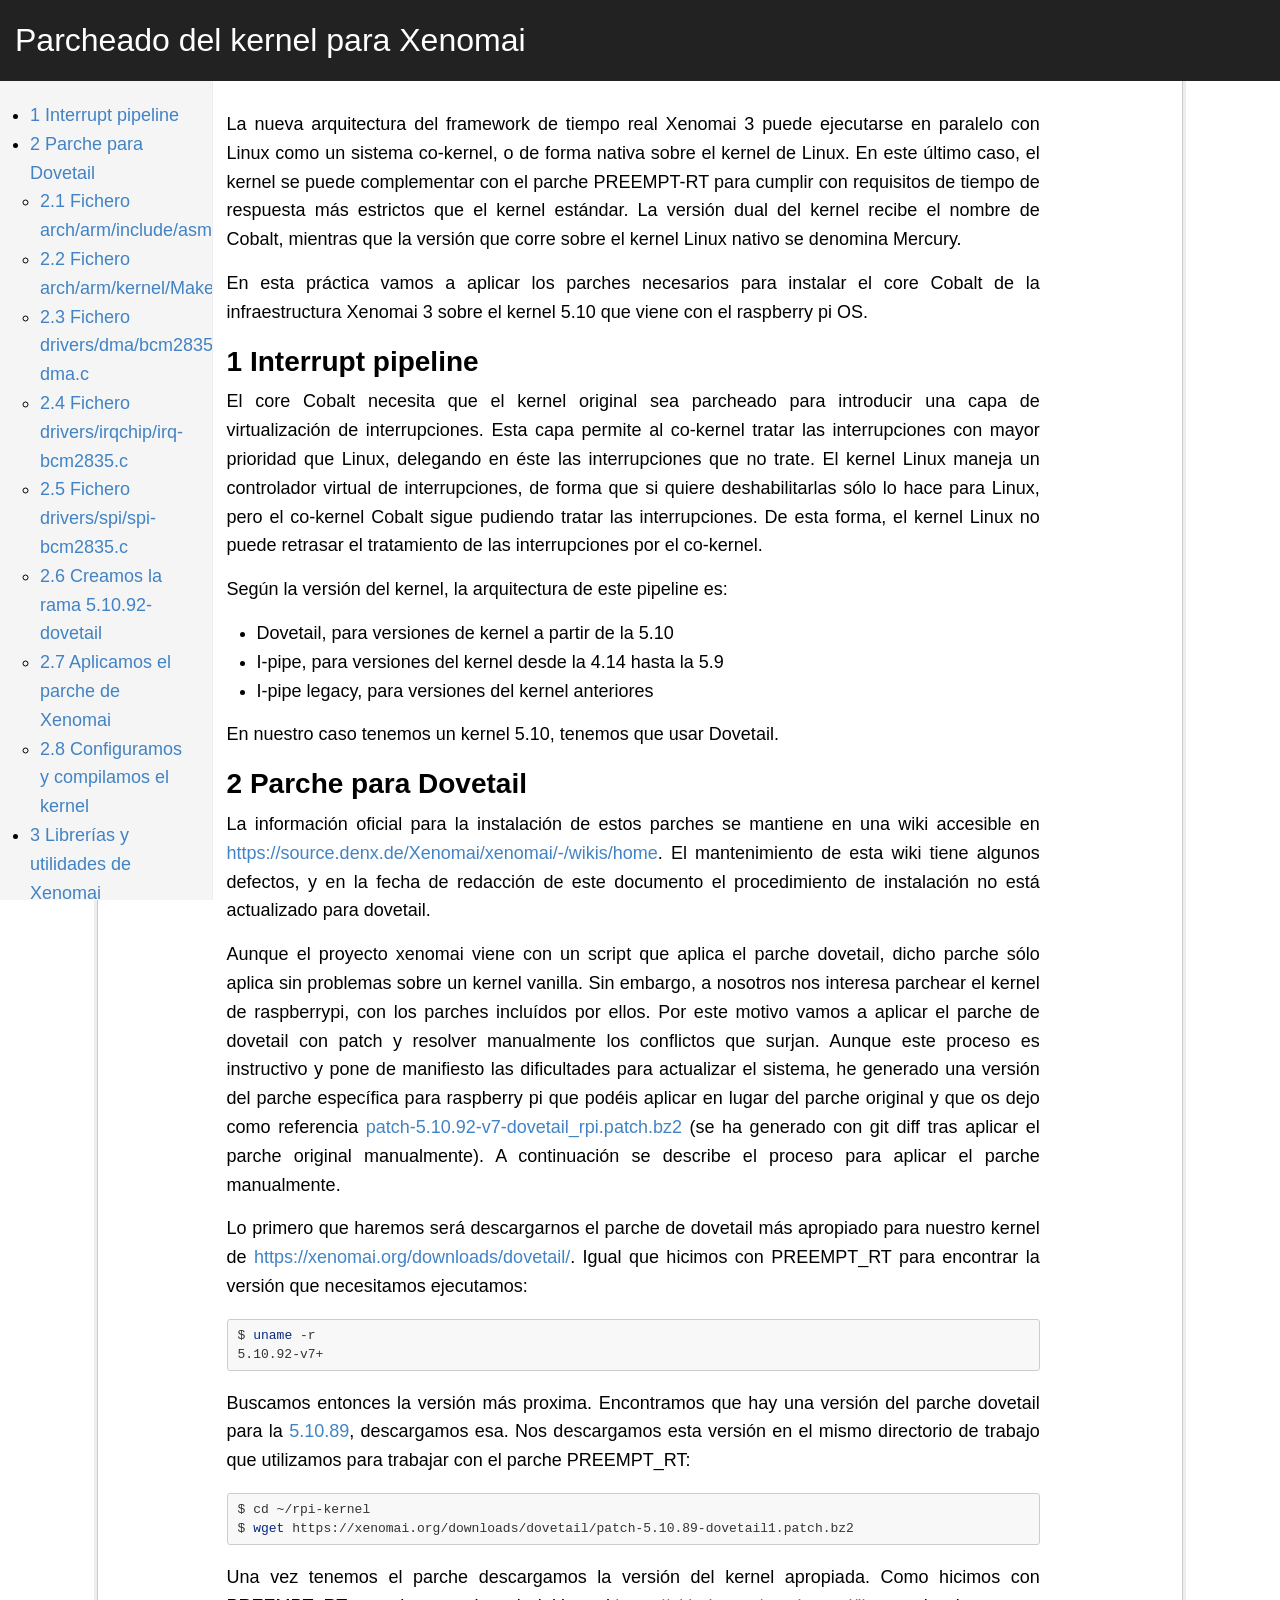
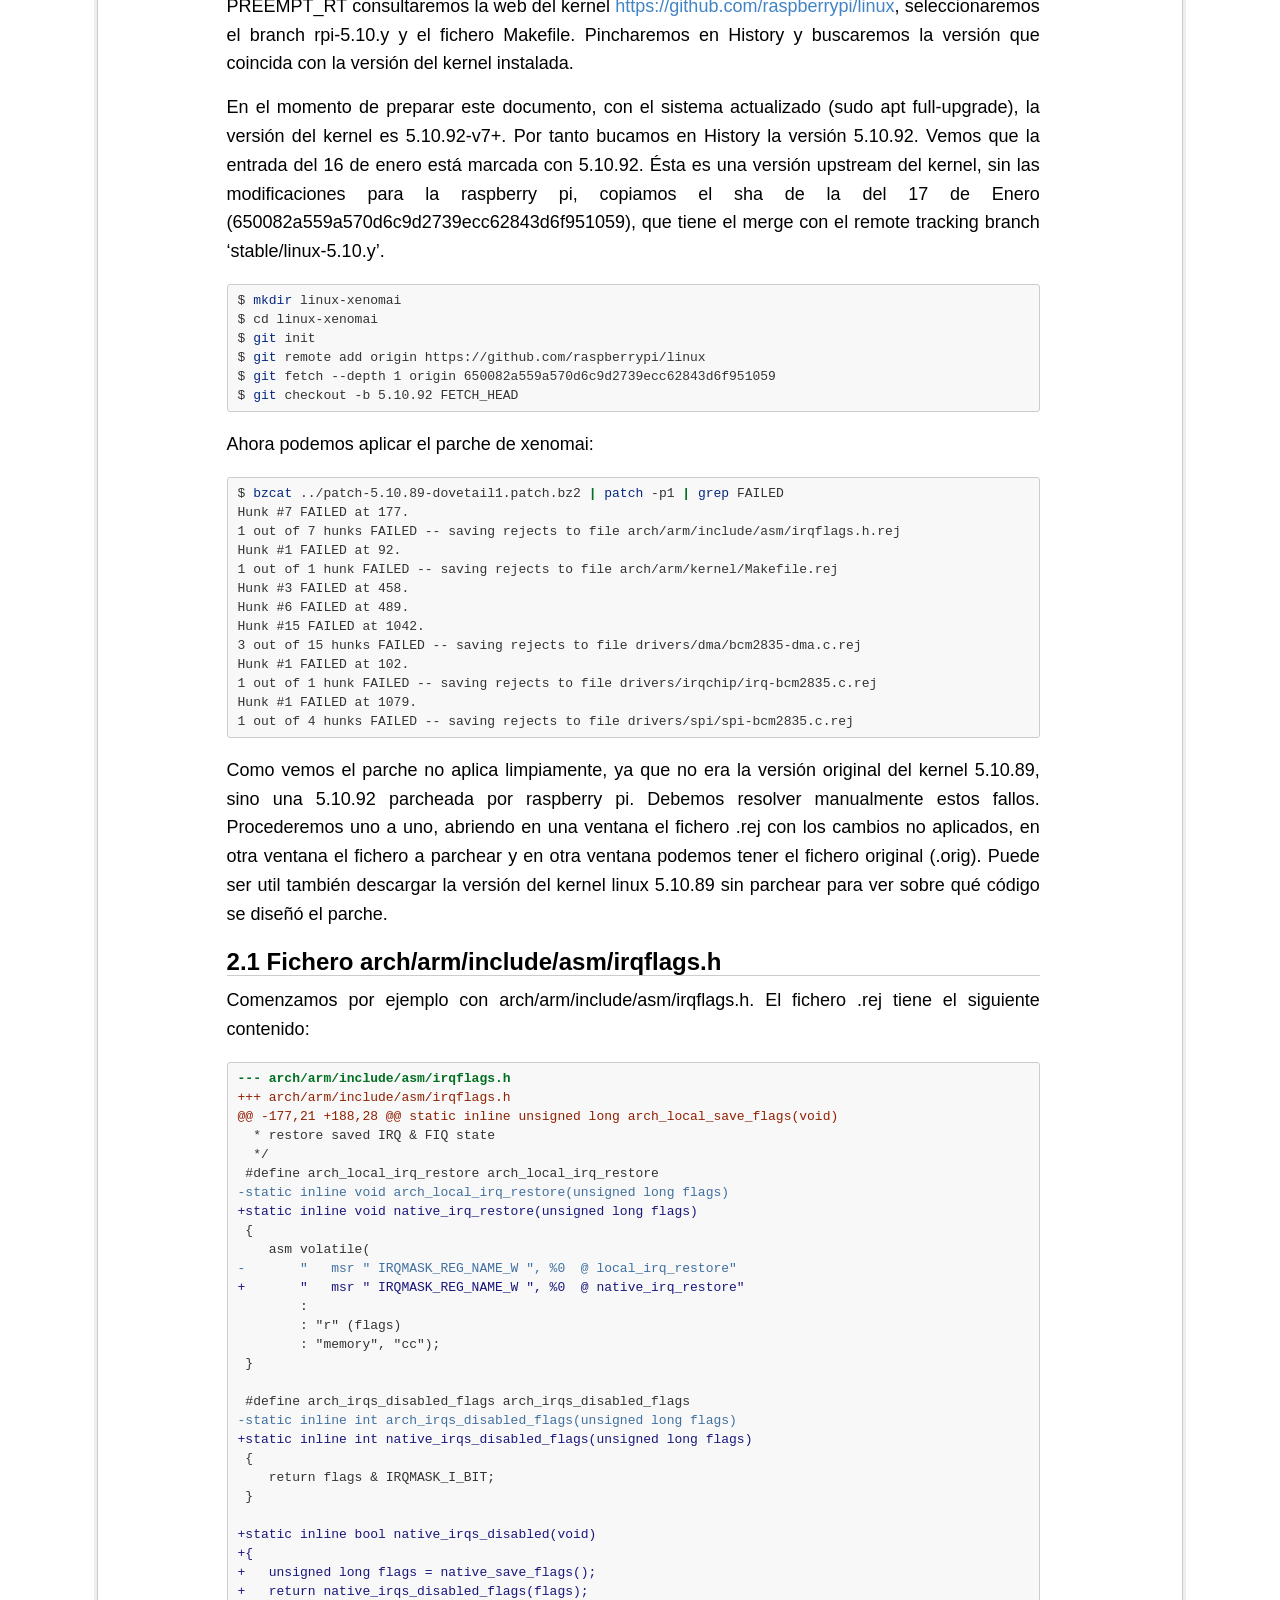
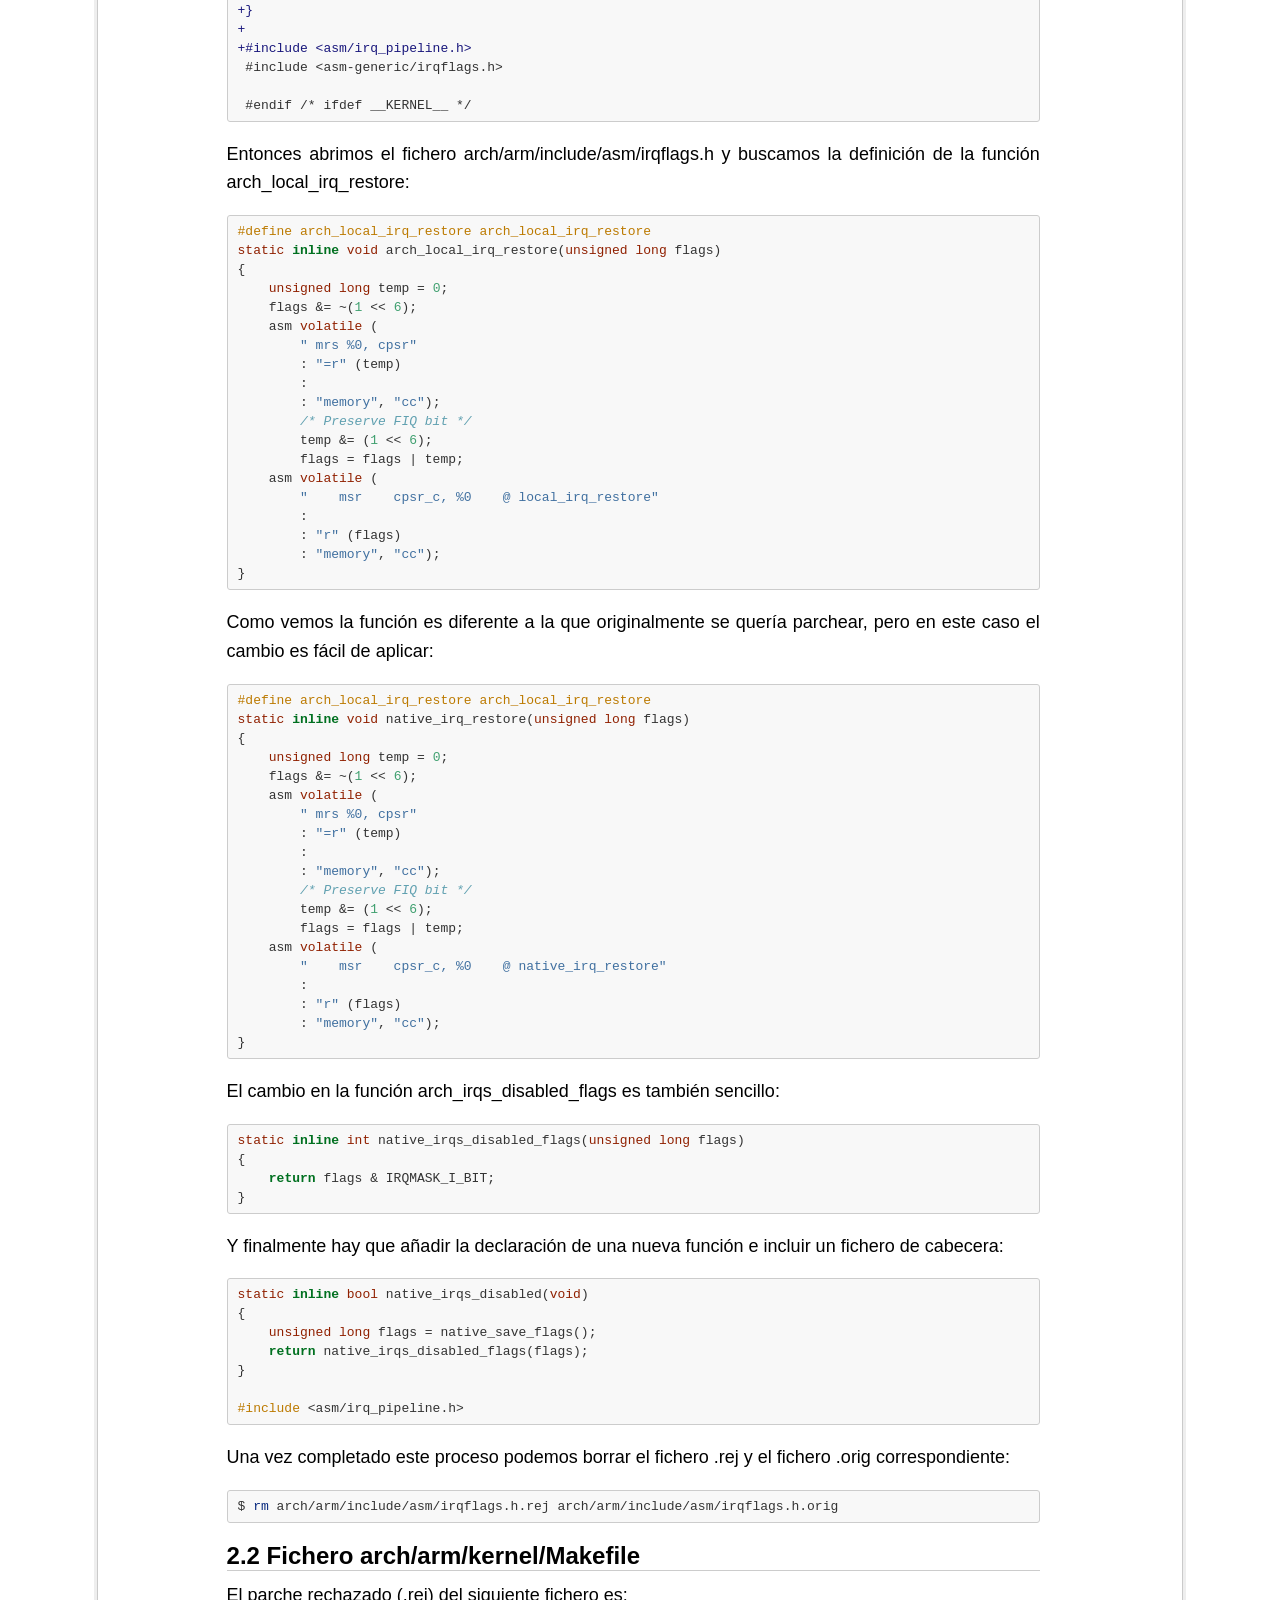
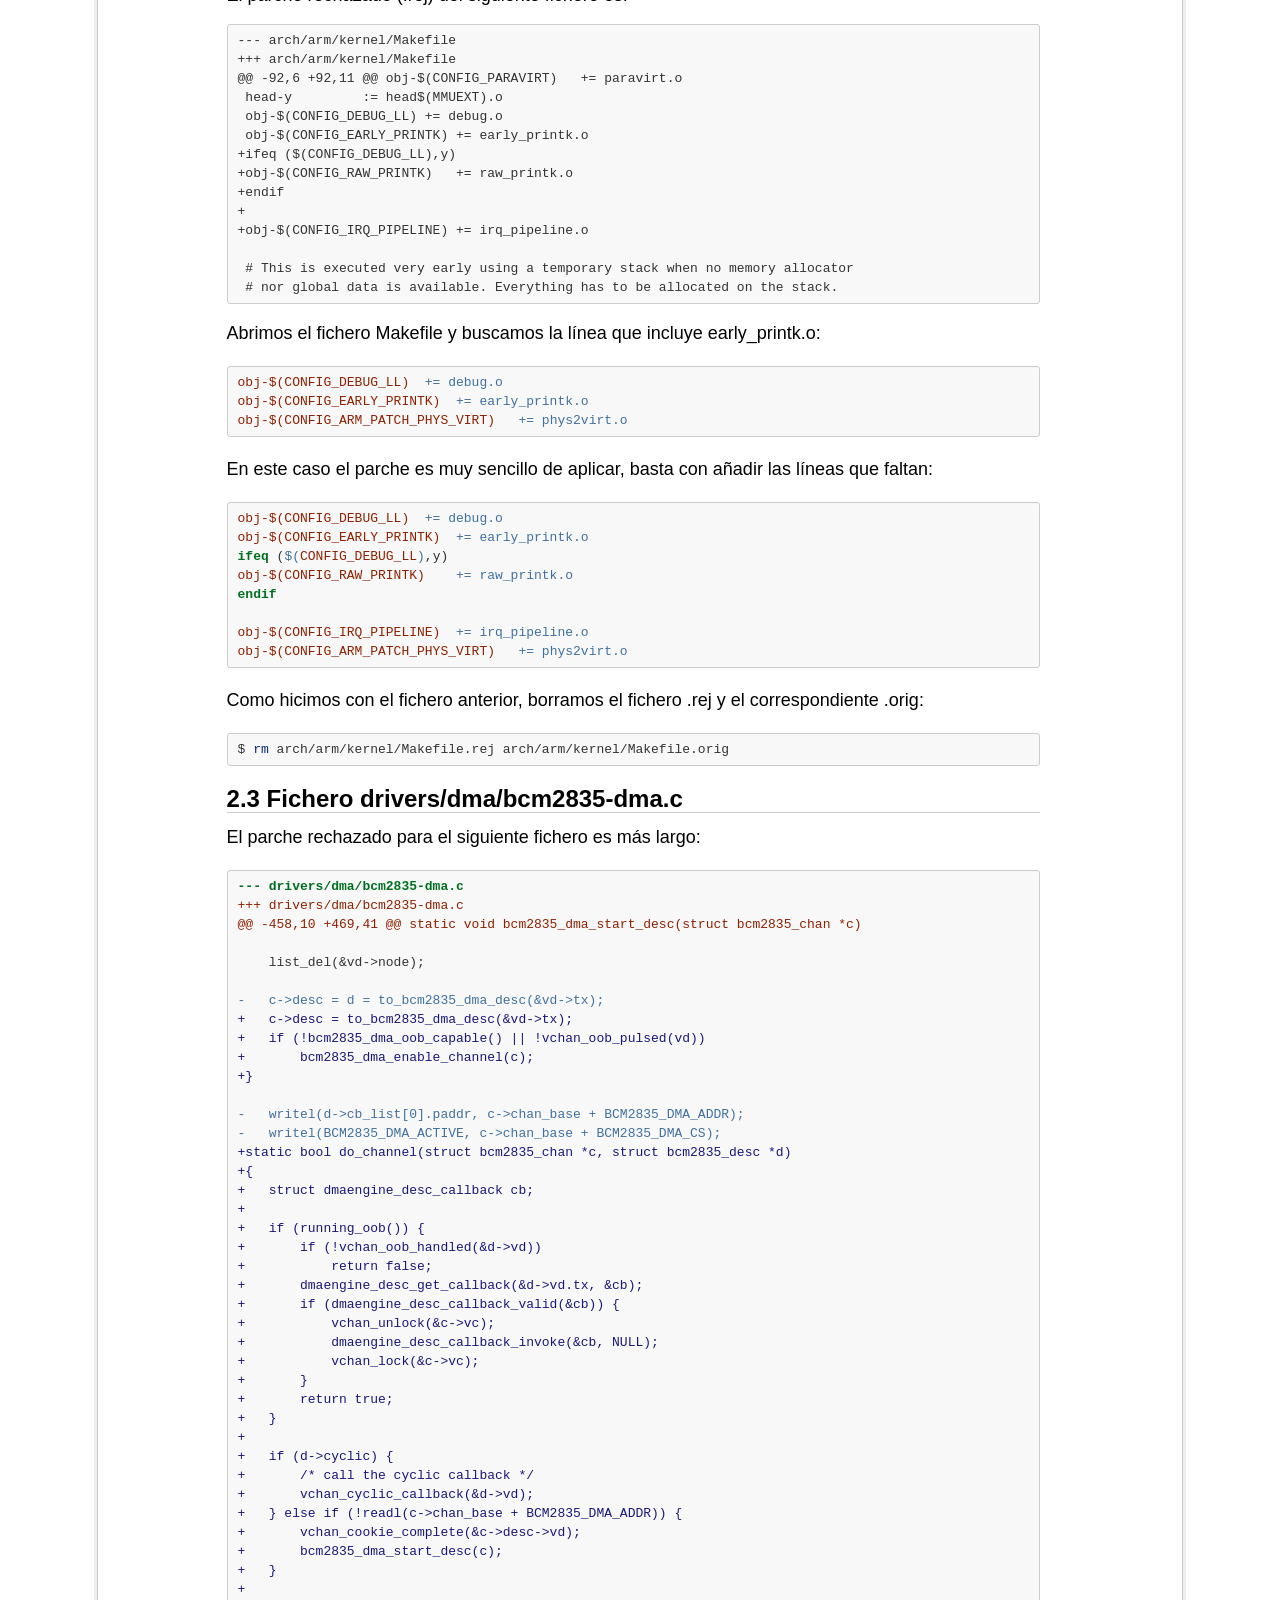
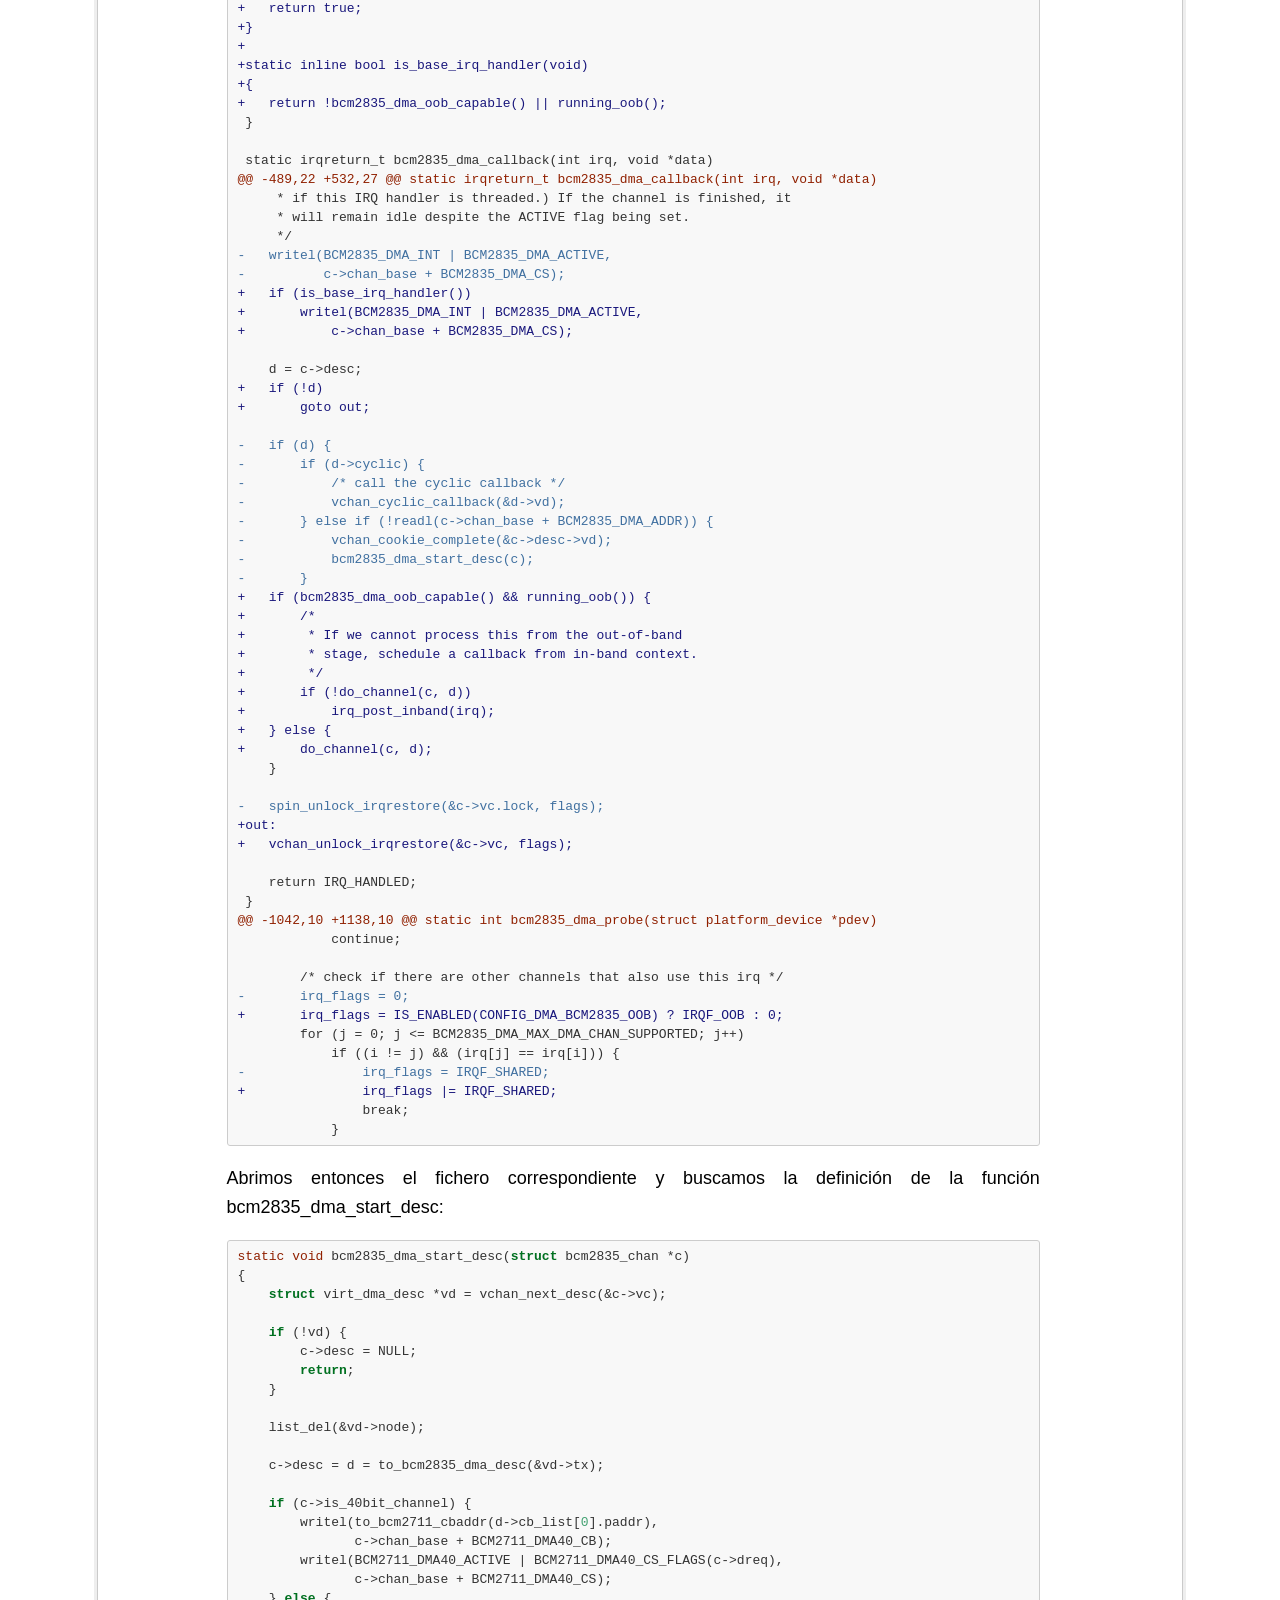
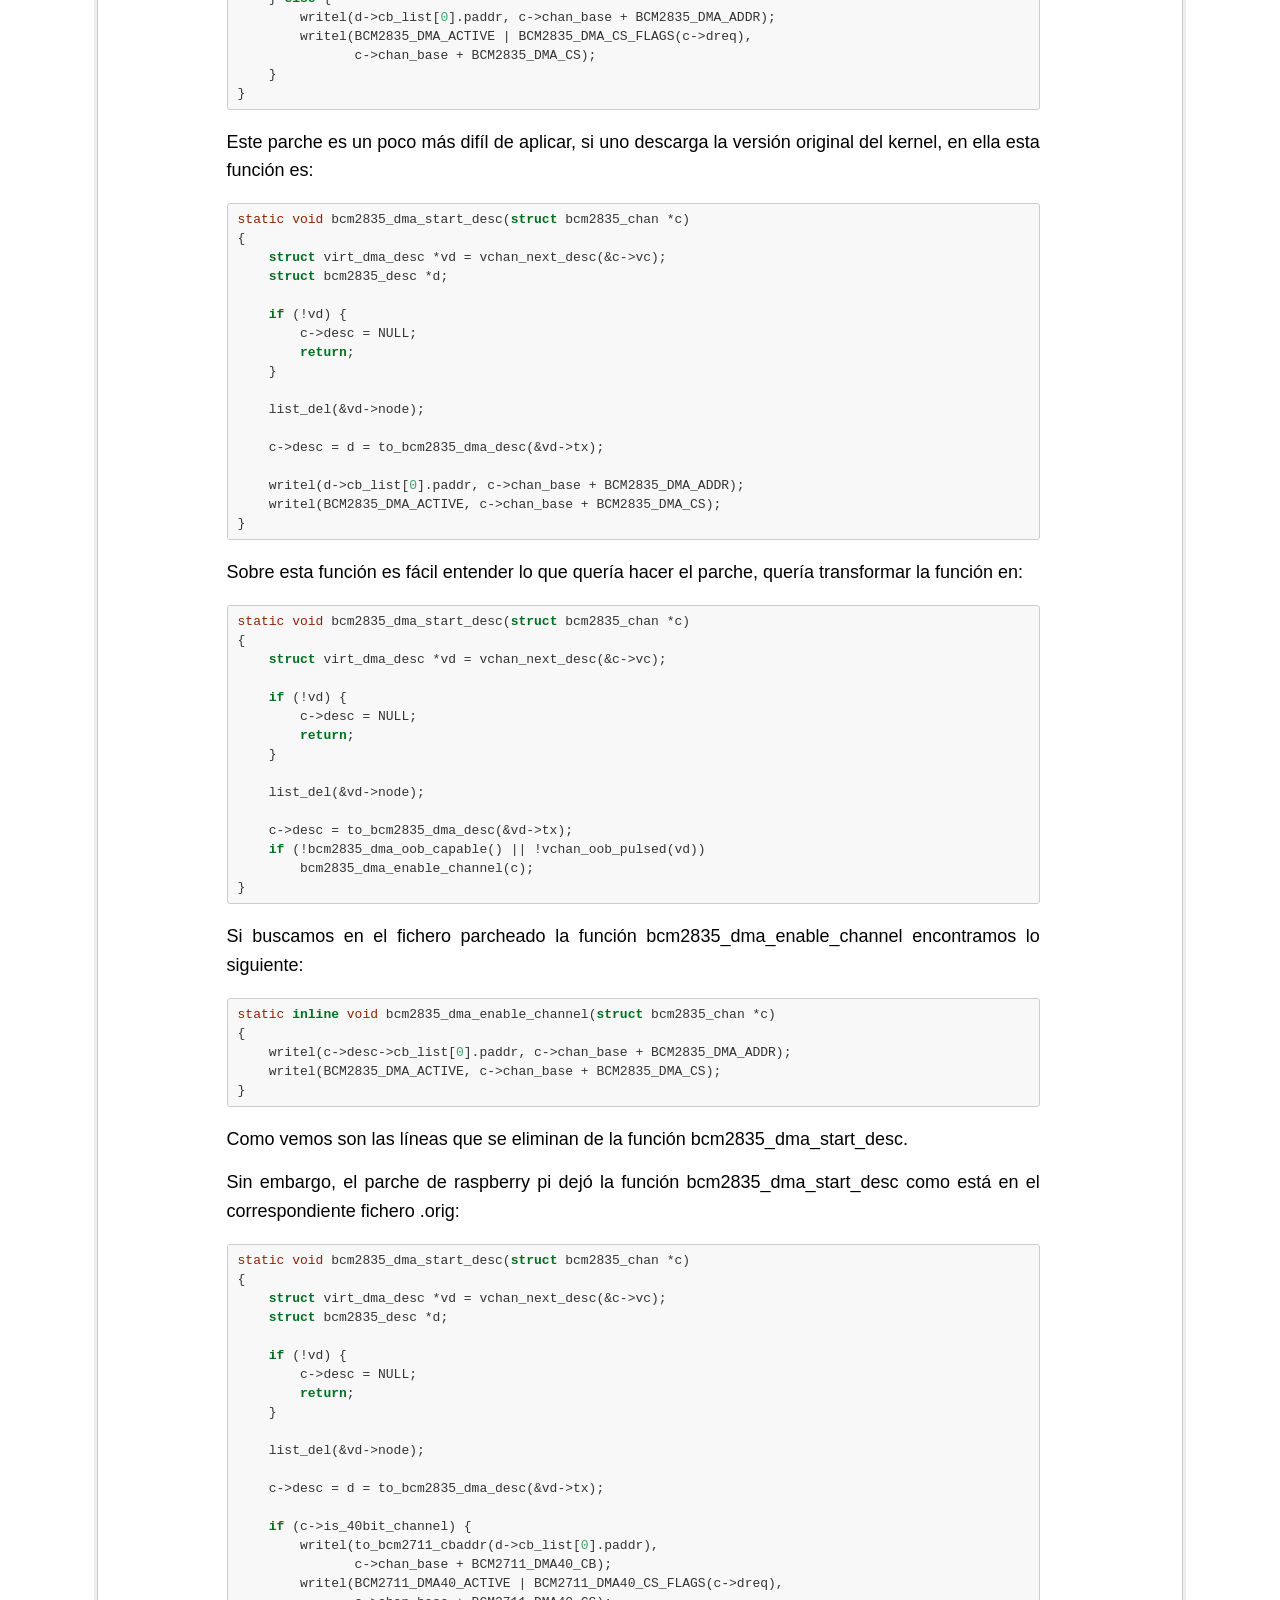
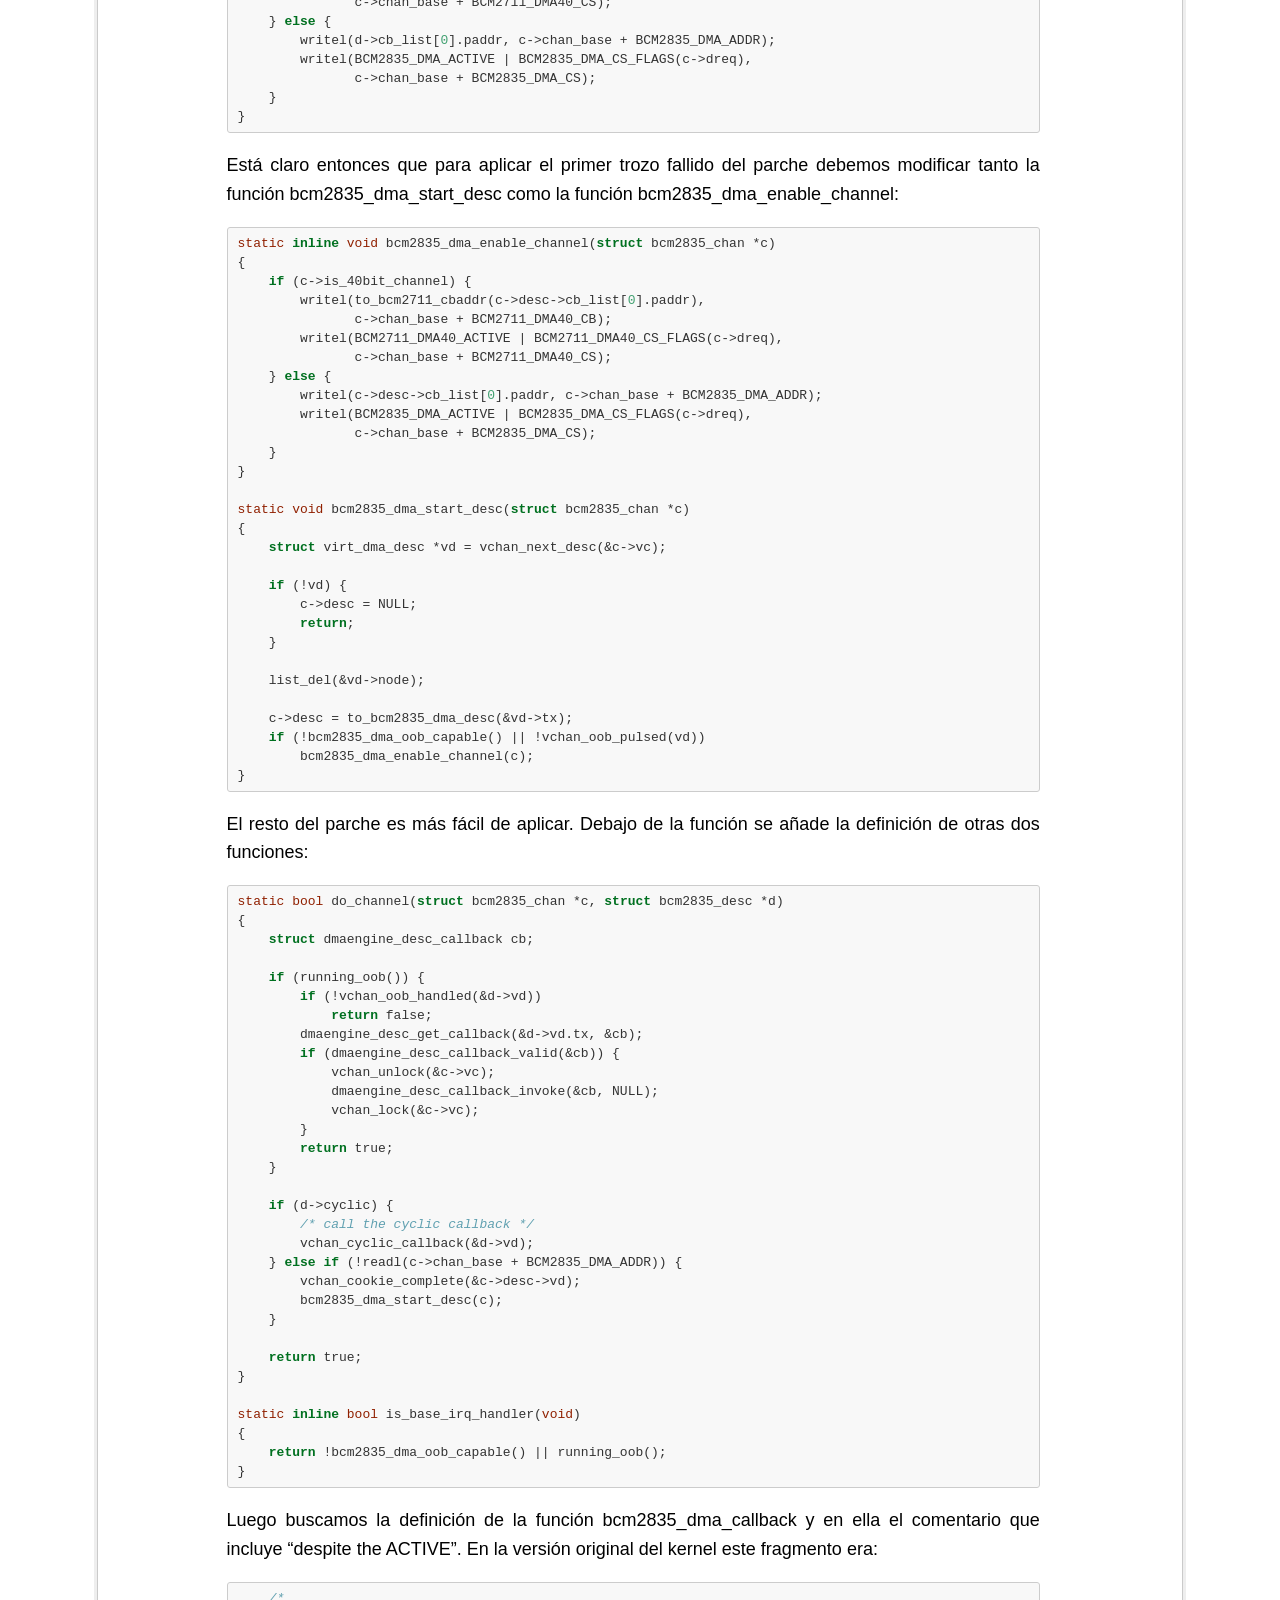
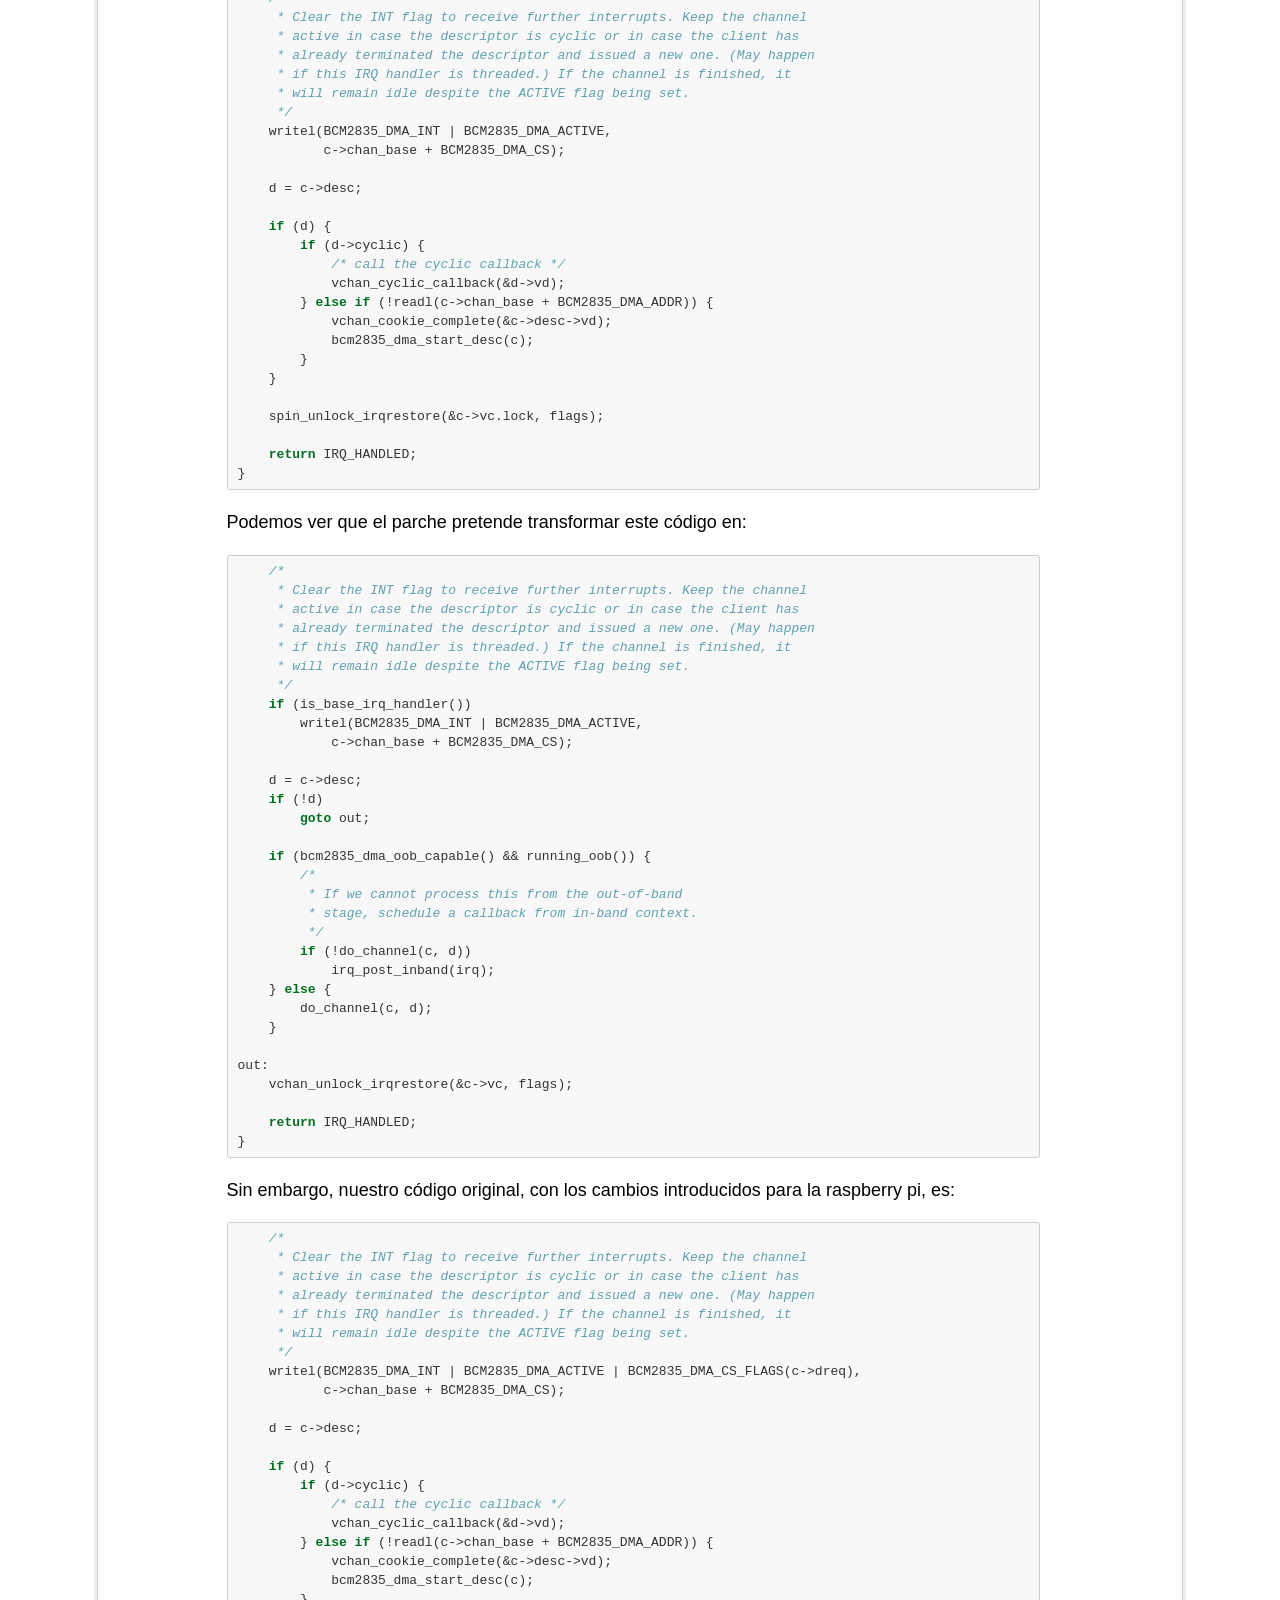
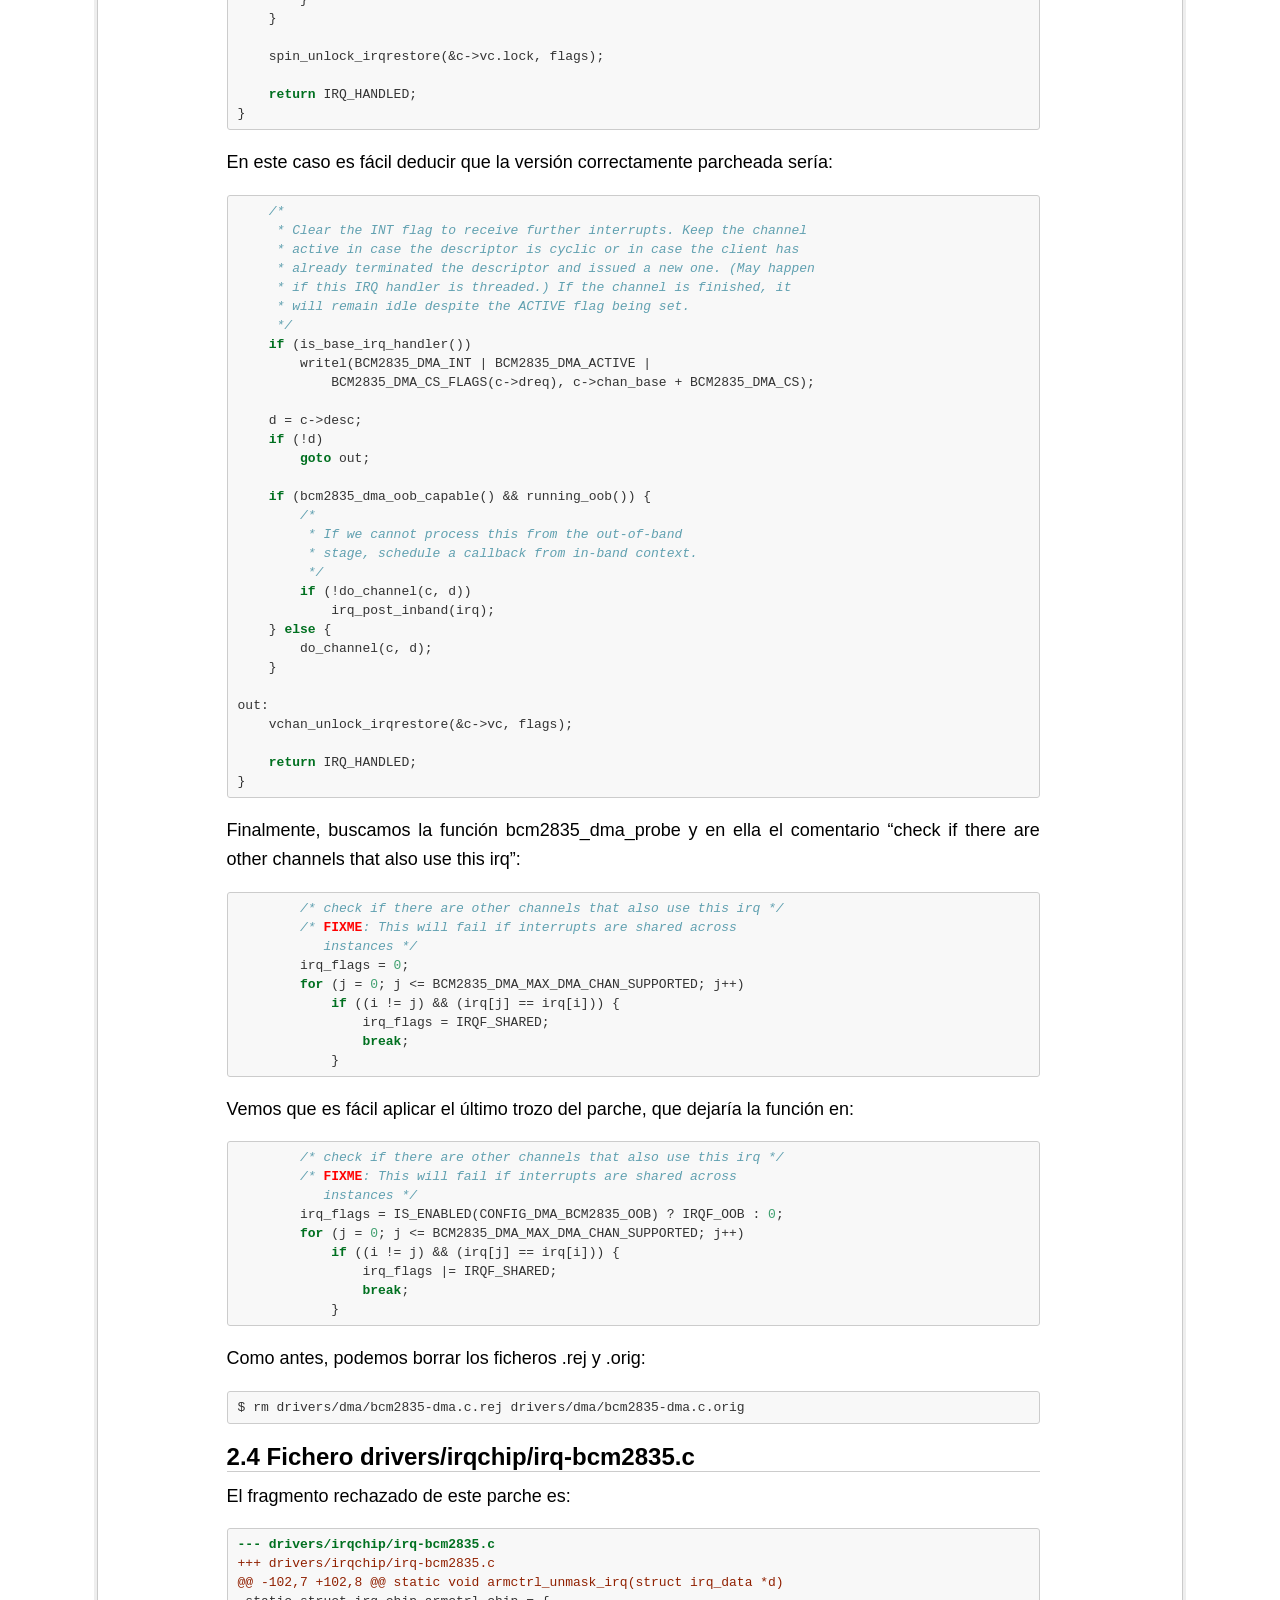
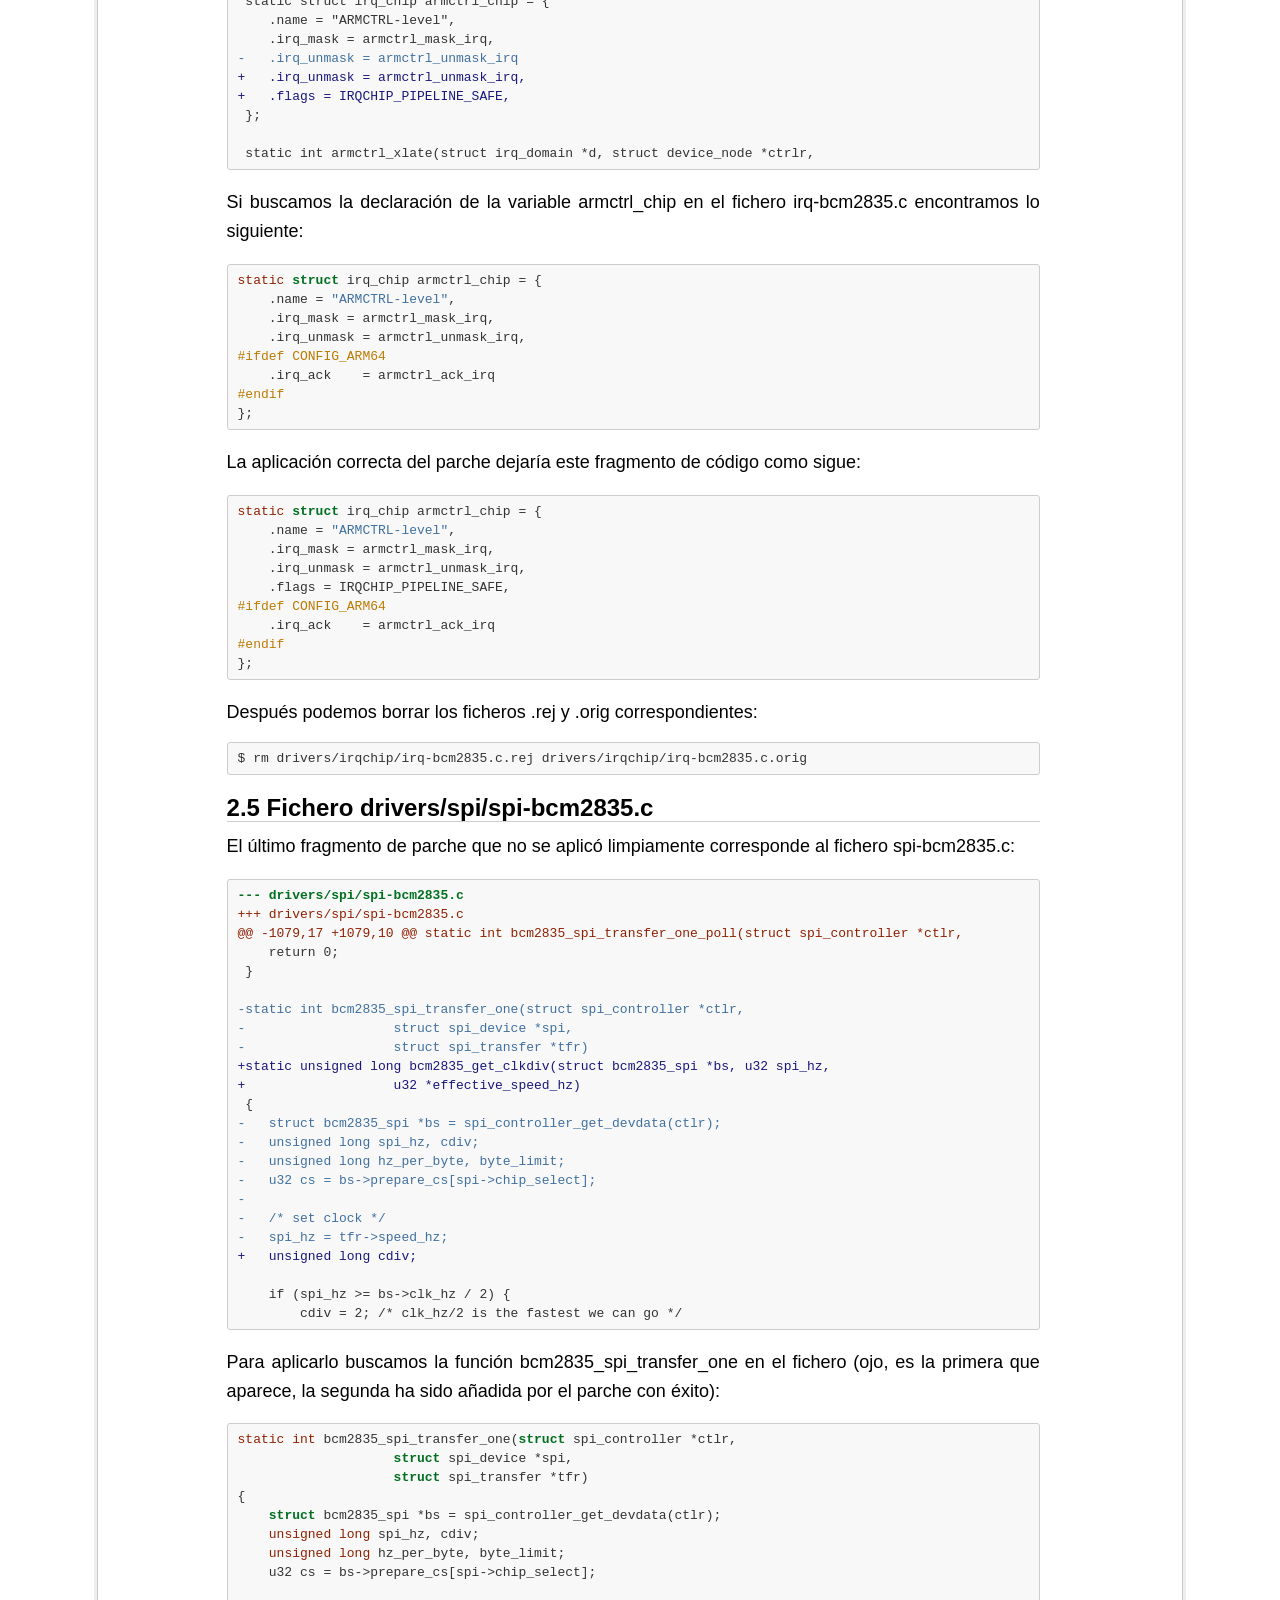
==== parcheado_xenomai.html @ 8d2cc663 "patch de dovetail para la rpi" ====
<!DOCTYPE html>
<html>
  <head>
    <meta charset="utf-8">
    <meta http-equiv="X-UA-Compatible" content="IE=edge">
    <meta name="viewport" content="width=device-width, initial-scale=1">
    <!-- The above 3 meta tags *must* come first in the head; any other head content must come *after* these tags -->
    <meta name="generator" content="pandoc">
    <meta name="description" content>

    <title>Parcheado del kernel para Xenomai</title>

    <!-- Bootstrap core CSS -->
    <style type="text/css">html{font-family:sans-serif;-webkit-text-size-adjust:100%;-ms-text-size-adjust:100%}body{margin:0}article,aside,details,figcaption,figure,footer,header,hgroup,main,menu,nav,section,summary{display:block}audio,canvas,progress,video{display:inline-block;vertical-align:baseline}audio:not([controls]){display:none;height:0}[hidden],template{display:none}a{background-color:transparent}a:active,a:hover{outline:0}abbr[title]{border-bottom:1px dotted}b,strong{font-weight:700}dfn{font-style:italic}h1{margin:.67em 0;font-size:2em}mark{color:#000;background:#ff0}small{font-size:80%}sub,sup{position:relative;font-size:75%;line-height:0;vertical-align:baseline}sup{top:-.5em}sub{bottom:-.25em}img{border:0}svg:not(:root){overflow:hidden}figure{margin:1em 40px}hr{height:0;-webkit-box-sizing:content-box;-moz-box-sizing:content-box;box-sizing:content-box}pre{overflow:auto}code,kbd,pre,samp{font-family:monospace,monospace;font-size:1em}button,input,optgroup,select,textarea{margin:0;font:inherit;color:inherit}button{overflow:visible}button,select{text-transform:none}button,html input[type=button],input[type=reset],input[type=submit]{-webkit-appearance:button;cursor:pointer}button[disabled],html input[disabled]{cursor:default}button::-moz-focus-inner,input::-moz-focus-inner{padding:0;border:0}input{line-height:normal}input[type=checkbox],input[type=radio]{-webkit-box-sizing:border-box;-moz-box-sizing:border-box;box-sizing:border-box;padding:0}input[type=number]::-webkit-inner-spin-button,input[type=number]::-webkit-outer-spin-button{height:auto}input[type=search]{-webkit-box-sizing:content-box;-moz-box-sizing:content-box;box-sizing:content-box;-webkit-appearance:textfield}input[type=search]::-webkit-search-cancel-button,input[type=search]::-webkit-search-decoration{-webkit-appearance:none}fieldset{padding:.35em .625em .75em;margin:0 2px;border:1px solid silver}legend{padding:0;border:0}textarea{overflow:auto}optgroup{font-weight:700}table{border-spacing:0;border-collapse:collapse}td,th{padding:0}@media print{*,:after,:before{color:#000!important;text-shadow:none!important;background:0 0!important;-webkit-box-shadow:none!important;box-shadow:none!important}a,a:visited{text-decoration:underline}a[href]:after{content:" (" attr(href) ")"}abbr[title]:after{content:" (" attr(title) ")"}a[href^="javascript:"]:after,a[href^="#"]:after{content:""}blockquote,pre{border:1px solid #999;page-break-inside:avoid}thead{display:table-header-group}img,tr{page-break-inside:avoid}img{max-width:100%!important}h2,h3,p{orphans:3;widows:3}h2,h3{page-break-after:avoid}.navbar{display:none}.btn>.caret,.dropup>.btn>.caret{border-top-color:#000!important}.label{border:1px solid #000}.table{border-collapse:collapse!important}.table td,.table th{background-color:#fff!important}.table-bordered td,.table-bordered th{border:1px solid #ddd!important}}@font-face{font-family:'Glyphicons Halflings';src:url([data-uri]);src:url([data-uri]) format('embedded-opentype'),url([data-uri]) format('woff2'),url([data-uri]) format('woff'),url([data-uri]) format('truetype'),url([data-uri]) format('svg')}.glyphicon{position:relative;top:1px;display:inline-block;font-family:'Glyphicons Halflings';font-style:normal;font-weight:400;line-height:1;-webkit-font-smoothing:antialiased;-moz-osx-font-smoothing:grayscale}.glyphicon-asterisk:before{content:"\002a"}.glyphicon-plus:before{content:"\002b"}.glyphicon-eur:before,.glyphicon-euro:before{content:"\20ac"}.glyphicon-minus:before{content:"\2212"}.glyphicon-cloud:before{content:"\2601"}.glyphicon-envelope:before{content:"\2709"}.glyphicon-pencil:before{content:"\270f"}.glyphicon-glass:before{content:"\e001"}.glyphicon-music:before{content:"\e002"}.glyphicon-search:before{content:"\e003"}.glyphicon-heart:before{content:"\e005"}.glyphicon-star:before{content:"\e006"}.glyphicon-star-empty:before{content:"\e007"}.glyphicon-user:before{content:"\e008"}.glyphicon-film:before{content:"\e009"}.glyphicon-th-large:before{content:"\e010"}.glyphicon-th:before{content:"\e011"}.glyphicon-th-list:before{content:"\e012"}.glyphicon-ok:before{content:"\e013"}.glyphicon-remove:before{content:"\e014"}.glyphicon-zoom-in:before{content:"\e015"}.glyphicon-zoom-out:before{content:"\e016"}.glyphicon-off:before{content:"\e017"}.glyphicon-signal:before{content:"\e018"}.glyphicon-cog:before{content:"\e019"}.glyphicon-trash:before{content:"\e020"}.glyphicon-home:before{content:"\e021"}.glyphicon-file:before{content:"\e022"}.glyphicon-time:before{content:"\e023"}.glyphicon-road:before{content:"\e024"}.glyphicon-download-alt:before{content:"\e025"}.glyphicon-download:before{content:"\e026"}.glyphicon-upload:before{content:"\e027"}.glyphicon-inbox:before{content:"\e028"}.glyphicon-play-circle:before{content:"\e029"}.glyphicon-repeat:before{content:"\e030"}.glyphicon-refresh:before{content:"\e031"}.glyphicon-list-alt:before{content:"\e032"}.glyphicon-lock:before{content:"\e033"}.glyphicon-flag:before{content:"\e034"}.glyphicon-headphones:before{content:"\e035"}.glyphicon-volume-off:before{content:"\e036"}.glyphicon-volume-down:before{content:"\e037"}.glyphicon-volume-up:before{content:"\e038"}.glyphicon-qrcode:before{content:"\e039"}.glyphicon-barcode:before{content:"\e040"}.glyphicon-tag:before{content:"\e041"}.glyphicon-tags:before{content:"\e042"}.glyphicon-book:before{content:"\e043"}.glyphicon-bookmark:before{content:"\e044"}.glyphicon-print:before{content:"\e045"}.glyphicon-camera:before{content:"\e046"}.glyphicon-font:before{content:"\e047"}.glyphicon-bold:before{content:"\e048"}.glyphicon-italic:before{content:"\e049"}.glyphicon-text-height:before{content:"\e050"}.glyphicon-text-width:before{content:"\e051"}.glyphicon-align-left:before{content:"\e052"}.glyphicon-align-center:before{content:"\e053"}.glyphicon-align-right:before{content:"\e054"}.glyphicon-align-justify:before{content:"\e055"}.glyphicon-list:before{content:"\e056"}.glyphicon-indent-left:before{content:"\e057"}.glyphicon-indent-right:before{content:"\e058"}.glyphicon-facetime-video:before{content:"\e059"}.glyphicon-picture:before{content:"\e060"}.glyphicon-map-marker:before{content:"\e062"}.glyphicon-adjust:before{content:"\e063"}.glyphicon-tint:before{content:"\e064"}.glyphicon-edit:before{content:"\e065"}.glyphicon-share:before{content:"\e066"}.glyphicon-check:before{content:"\e067"}.glyphicon-move:before{content:"\e068"}.glyphicon-step-backward:before{content:"\e069"}.glyphicon-fast-backward:before{content:"\e070"}.glyphicon-backward:before{content:"\e071"}.glyphicon-play:before{content:"\e072"}.glyphicon-pause:before{content:"\e073"}.glyphicon-stop:before{content:"\e074"}.glyphicon-forward:before{content:"\e075"}.glyphicon-fast-forward:before{content:"\e076"}.glyphicon-step-forward:before{content:"\e077"}.glyphicon-eject:before{content:"\e078"}.glyphicon-chevron-left:before{content:"\e079"}.glyphicon-chevron-right:before{content:"\e080"}.glyphicon-plus-sign:before{content:"\e081"}.glyphicon-minus-sign:before{content:"\e082"}.glyphicon-remove-sign:before{content:"\e083"}.glyphicon-ok-sign:before{content:"\e084"}.glyphicon-question-sign:before{content:"\e085"}.glyphicon-info-sign:before{content:"\e086"}.glyphicon-screenshot:before{content:"\e087"}.glyphicon-remove-circle:before{content:"\e088"}.glyphicon-ok-circle:before{content:"\e089"}.glyphicon-ban-circle:before{content:"\e090"}.glyphicon-arrow-left:before{content:"\e091"}.glyphicon-arrow-right:before{content:"\e092"}.glyphicon-arrow-up:before{content:"\e093"}.glyphicon-arrow-down:before{content:"\e094"}.glyphicon-share-alt:before{content:"\e095"}.glyphicon-resize-full:before{content:"\e096"}.glyphicon-resize-small:before{content:"\e097"}.glyphicon-exclamation-sign:before{content:"\e101"}.glyphicon-gift:before{content:"\e102"}.glyphicon-leaf:before{content:"\e103"}.glyphicon-fire:before{content:"\e104"}.glyphicon-eye-open:before{content:"\e105"}.glyphicon-eye-close:before{content:"\e106"}.glyphicon-warning-sign:before{content:"\e107"}.glyphicon-plane:before{content:"\e108"}.glyphicon-calendar:before{content:"\e109"}.glyphicon-random:before{content:"\e110"}.glyphicon-comment:before{content:"\e111"}.glyphicon-magnet:before{content:"\e112"}.glyphicon-chevron-up:before{content:"\e113"}.glyphicon-chevron-down:before{content:"\e114"}.glyphicon-retweet:before{content:"\e115"}.glyphicon-shopping-cart:before{content:"\e116"}.glyphicon-folder-close:before{content:"\e117"}.glyphicon-folder-open:before{content:"\e118"}.glyphicon-resize-vertical:before{content:"\e119"}.glyphicon-resize-horizontal:before{content:"\e120"}.glyphicon-hdd:before{content:"\e121"}.glyphicon-bullhorn:before{content:"\e122"}.glyphicon-bell:before{content:"\e123"}.glyphicon-certificate:before{content:"\e124"}.glyphicon-thumbs-up:before{content:"\e125"}.glyphicon-thumbs-down:before{content:"\e126"}.glyphicon-hand-right:before{content:"\e127"}.glyphicon-hand-left:before{content:"\e128"}.glyphicon-hand-up:before{content:"\e129"}.glyphicon-hand-down:before{content:"\e130"}.glyphicon-circle-arrow-right:before{content:"\e131"}.glyphicon-circle-arrow-left:before{content:"\e132"}.glyphicon-circle-arrow-up:before{content:"\e133"}.glyphicon-circle-arrow-down:before{content:"\e134"}.glyphicon-globe:before{content:"\e135"}.glyphicon-wrench:before{content:"\e136"}.glyphicon-tasks:before{content:"\e137"}.glyphicon-filter:before{content:"\e138"}.glyphicon-briefcase:before{content:"\e139"}.glyphicon-fullscreen:before{content:"\e140"}.glyphicon-dashboard:before{content:"\e141"}.glyphicon-paperclip:before{content:"\e142"}.glyphicon-heart-empty:before{content:"\e143"}.glyphicon-link:before{content:"\e144"}.glyphicon-phone:before{content:"\e145"}.glyphicon-pushpin:before{content:"\e146"}.glyphicon-usd:before{content:"\e148"}.glyphicon-gbp:before{content:"\e149"}.glyphicon-sort:before{content:"\e150"}.glyphicon-sort-by-alphabet:before{content:"\e151"}.glyphicon-sort-by-alphabet-alt:before{content:"\e152"}.glyphicon-sort-by-order:before{content:"\e153"}.glyphicon-sort-by-order-alt:before{content:"\e154"}.glyphicon-sort-by-attributes:before{content:"\e155"}.glyphicon-sort-by-attributes-alt:before{content:"\e156"}.glyphicon-unchecked:before{content:"\e157"}.glyphicon-expand:before{content:"\e158"}.glyphicon-collapse-down:before{content:"\e159"}.glyphicon-collapse-up:before{content:"\e160"}.glyphicon-log-in:before{content:"\e161"}.glyphicon-flash:before{content:"\e162"}.glyphicon-log-out:before{content:"\e163"}.glyphicon-new-window:before{content:"\e164"}.glyphicon-record:before{content:"\e165"}.glyphicon-save:before{content:"\e166"}.glyphicon-open:before{content:"\e167"}.glyphicon-saved:before{content:"\e168"}.glyphicon-import:before{content:"\e169"}.glyphicon-export:before{content:"\e170"}.glyphicon-send:before{content:"\e171"}.glyphicon-floppy-disk:before{content:"\e172"}.glyphicon-floppy-saved:before{content:"\e173"}.glyphicon-floppy-remove:before{content:"\e174"}.glyphicon-floppy-save:before{content:"\e175"}.glyphicon-floppy-open:before{content:"\e176"}.glyphicon-credit-card:before{content:"\e177"}.glyphicon-transfer:before{content:"\e178"}.glyphicon-cutlery:before{content:"\e179"}.glyphicon-header:before{content:"\e180"}.glyphicon-compressed:before{content:"\e181"}.glyphicon-earphone:before{content:"\e182"}.glyphicon-phone-alt:before{content:"\e183"}.glyphicon-tower:before{content:"\e184"}.glyphicon-stats:before{content:"\e185"}.glyphicon-sd-video:before{content:"\e186"}.glyphicon-hd-video:before{content:"\e187"}.glyphicon-subtitles:before{content:"\e188"}.glyphicon-sound-stereo:before{content:"\e189"}.glyphicon-sound-dolby:before{content:"\e190"}.glyphicon-sound-5-1:before{content:"\e191"}.glyphicon-sound-6-1:before{content:"\e192"}.glyphicon-sound-7-1:before{content:"\e193"}.glyphicon-copyright-mark:before{content:"\e194"}.glyphicon-registration-mark:before{content:"\e195"}.glyphicon-cloud-download:before{content:"\e197"}.glyphicon-cloud-upload:before{content:"\e198"}.glyphicon-tree-conifer:before{content:"\e199"}.glyphicon-tree-deciduous:before{content:"\e200"}.glyphicon-cd:before{content:"\e201"}.glyphicon-save-file:before{content:"\e202"}.glyphicon-open-file:before{content:"\e203"}.glyphicon-level-up:before{content:"\e204"}.glyphicon-copy:before{content:"\e205"}.glyphicon-paste:before{content:"\e206"}.glyphicon-alert:before{content:"\e209"}.glyphicon-equalizer:before{content:"\e210"}.glyphicon-king:before{content:"\e211"}.glyphicon-queen:before{content:"\e212"}.glyphicon-pawn:before{content:"\e213"}.glyphicon-bishop:before{content:"\e214"}.glyphicon-knight:before{content:"\e215"}.glyphicon-baby-formula:before{content:"\e216"}.glyphicon-tent:before{content:"\26fa"}.glyphicon-blackboard:before{content:"\e218"}.glyphicon-bed:before{content:"\e219"}.glyphicon-apple:before{content:"\f8ff"}.glyphicon-erase:before{content:"\e221"}.glyphicon-hourglass:before{content:"\231b"}.glyphicon-lamp:before{content:"\e223"}.glyphicon-duplicate:before{content:"\e224"}.glyphicon-piggy-bank:before{content:"\e225"}.glyphicon-scissors:before{content:"\e226"}.glyphicon-bitcoin:before{content:"\e227"}.glyphicon-btc:before{content:"\e227"}.glyphicon-xbt:before{content:"\e227"}.glyphicon-yen:before{content:"\00a5"}.glyphicon-jpy:before{content:"\00a5"}.glyphicon-ruble:before{content:"\20bd"}.glyphicon-rub:before{content:"\20bd"}.glyphicon-scale:before{content:"\e230"}.glyphicon-ice-lolly:before{content:"\e231"}.glyphicon-ice-lolly-tasted:before{content:"\e232"}.glyphicon-education:before{content:"\e233"}.glyphicon-option-horizontal:before{content:"\e234"}.glyphicon-option-vertical:before{content:"\e235"}.glyphicon-menu-hamburger:before{content:"\e236"}.glyphicon-modal-window:before{content:"\e237"}.glyphicon-oil:before{content:"\e238"}.glyphicon-grain:before{content:"\e239"}.glyphicon-sunglasses:before{content:"\e240"}.glyphicon-text-size:before{content:"\e241"}.glyphicon-text-color:before{content:"\e242"}.glyphicon-text-background:before{content:"\e243"}.glyphicon-object-align-top:before{content:"\e244"}.glyphicon-object-align-bottom:before{content:"\e245"}.glyphicon-object-align-horizontal:before{content:"\e246"}.glyphicon-object-align-left:before{content:"\e247"}.glyphicon-object-align-vertical:before{content:"\e248"}.glyphicon-object-align-right:before{content:"\e249"}.glyphicon-triangle-right:before{content:"\e250"}.glyphicon-triangle-left:before{content:"\e251"}.glyphicon-triangle-bottom:before{content:"\e252"}.glyphicon-triangle-top:before{content:"\e253"}.glyphicon-console:before{content:"\e254"}.glyphicon-superscript:before{content:"\e255"}.glyphicon-subscript:before{content:"\e256"}.glyphicon-menu-left:before{content:"\e257"}.glyphicon-menu-right:before{content:"\e258"}.glyphicon-menu-down:before{content:"\e259"}.glyphicon-menu-up:before{content:"\e260"}*{-webkit-box-sizing:border-box;-moz-box-sizing:border-box;box-sizing:border-box}:after,:before{-webkit-box-sizing:border-box;-moz-box-sizing:border-box;box-sizing:border-box}html{font-size:10px;-webkit-tap-highlight-color:rgba(0,0,0,0)}body{font-family:"Helvetica Neue",Helvetica,Arial,sans-serif;font-size:14px;line-height:1.42857143;color:#333;background-color:#fff}button,input,select,textarea{font-family:inherit;font-size:inherit;line-height:inherit}a{color:#337ab7;text-decoration:none}a:focus,a:hover{color:#23527c;text-decoration:underline}a:focus{outline:5px auto -webkit-focus-ring-color;outline-offset:-2px}figure{margin:0}img{vertical-align:middle}.carousel-inner>.item>a>img,.carousel-inner>.item>img,.img-responsive,.thumbnail a>img,.thumbnail>img{display:block;max-width:100%;height:auto}.img-rounded{border-radius:6px}.img-thumbnail{display:inline-block;max-width:100%;height:auto;padding:4px;line-height:1.42857143;background-color:#fff;border:1px solid #ddd;border-radius:4px;-webkit-transition:all .2s ease-in-out;-o-transition:all .2s ease-in-out;transition:all .2s ease-in-out}.img-circle{border-radius:50%}hr{margin-top:20px;margin-bottom:20px;border:0;border-top:1px solid #eee}.sr-only{position:absolute;width:1px;height:1px;padding:0;margin:-1px;overflow:hidden;clip:rect(0,0,0,0);border:0}.sr-only-focusable:active,.sr-only-focusable:focus{position:static;width:auto;height:auto;margin:0;overflow:visible;clip:auto}[role=button]{cursor:pointer}.h1,.h2,.h3,.h4,.h5,.h6,h1,h2,h3,h4,h5,h6{font-family:inherit;font-weight:500;line-height:1.1;color:inherit}.h1 .small,.h1 small,.h2 .small,.h2 small,.h3 .small,.h3 small,.h4 .small,.h4 small,.h5 .small,.h5 small,.h6 .small,.h6 small,h1 .small,h1 small,h2 .small,h2 small,h3 .small,h3 small,h4 .small,h4 small,h5 .small,h5 small,h6 .small,h6 small{font-weight:400;line-height:1;color:#777}.h1,.h2,.h3,h1,h2,h3{margin-top:20px;margin-bottom:10px}.h1 .small,.h1 small,.h2 .small,.h2 small,.h3 .small,.h3 small,h1 .small,h1 small,h2 .small,h2 small,h3 .small,h3 small{font-size:65%}.h4,.h5,.h6,h4,h5,h6{margin-top:10px;margin-bottom:10px}.h4 .small,.h4 small,.h5 .small,.h5 small,.h6 .small,.h6 small,h4 .small,h4 small,h5 .small,h5 small,h6 .small,h6 small{font-size:75%}.h1,h1{font-size:36px}.h2,h2{font-size:30px}.h3,h3{font-size:24px}.h4,h4{font-size:18px}.h5,h5{font-size:14px}.h6,h6{font-size:12px}p{margin:0 0 10px}.lead{margin-bottom:20px;font-size:16px;font-weight:300;line-height:1.4}@media (min-width:768px){.lead{font-size:21px}}.small,small{font-size:85%}.mark,mark{padding:.2em;background-color:#fcf8e3}.text-left{text-align:left}.text-right{text-align:right}.text-center{text-align:center}.text-justify{text-align:justify}.text-nowrap{white-space:nowrap}.text-lowercase{text-transform:lowercase}.text-uppercase{text-transform:uppercase}.text-capitalize{text-transform:capitalize}.text-muted{color:#777}.text-primary{color:#337ab7}a.text-primary:focus,a.text-primary:hover{color:#286090}.text-success{color:#3c763d}a.text-success:focus,a.text-success:hover{color:#2b542c}.text-info{color:#31708f}a.text-info:focus,a.text-info:hover{color:#245269}.text-warning{color:#8a6d3b}a.text-warning:focus,a.text-warning:hover{color:#66512c}.text-danger{color:#a94442}a.text-danger:focus,a.text-danger:hover{color:#843534}.bg-primary{color:#fff;background-color:#337ab7}a.bg-primary:focus,a.bg-primary:hover{background-color:#286090}.bg-success{background-color:#dff0d8}a.bg-success:focus,a.bg-success:hover{background-color:#c1e2b3}.bg-info{background-color:#d9edf7}a.bg-info:focus,a.bg-info:hover{background-color:#afd9ee}.bg-warning{background-color:#fcf8e3}a.bg-warning:focus,a.bg-warning:hover{background-color:#f7ecb5}.bg-danger{background-color:#f2dede}a.bg-danger:focus,a.bg-danger:hover{background-color:#e4b9b9}.page-header{padding-bottom:9px;margin:40px 0 20px;border-bottom:1px solid #eee}ol,ul{margin-top:0;margin-bottom:10px}ol ol,ol ul,ul ol,ul ul{margin-bottom:0}.list-unstyled{padding-left:0;list-style:none}.list-inline{padding-left:0;margin-left:-5px;list-style:none}.list-inline>li{display:inline-block;padding-right:5px;padding-left:5px}dl{margin-top:0;margin-bottom:20px}dd,dt{line-height:1.42857143}dt{font-weight:700}dd{margin-left:0}@media (min-width:768px){.dl-horizontal dt{float:left;width:160px;overflow:hidden;clear:left;text-align:right;text-overflow:ellipsis;white-space:nowrap}.dl-horizontal dd{margin-left:180px}}abbr[data-original-title],abbr[title]{cursor:help;border-bottom:1px dotted #777}.initialism{font-size:90%;text-transform:uppercase}blockquote{padding:10px 20px;margin:0 0 20px;font-size:17.5px;border-left:5px solid #eee}blockquote ol:last-child,blockquote p:last-child,blockquote ul:last-child{margin-bottom:0}blockquote .small,blockquote footer,blockquote small{display:block;font-size:80%;line-height:1.42857143;color:#777}blockquote .small:before,blockquote footer:before,blockquote small:before{content:'\2014 \00A0'}.blockquote-reverse,blockquote.pull-right{padding-right:15px;padding-left:0;text-align:right;border-right:5px solid #eee;border-left:0}.blockquote-reverse .small:before,.blockquote-reverse footer:before,.blockquote-reverse small:before,blockquote.pull-right .small:before,blockquote.pull-right footer:before,blockquote.pull-right small:before{content:''}.blockquote-reverse .small:after,.blockquote-reverse footer:after,.blockquote-reverse small:after,blockquote.pull-right .small:after,blockquote.pull-right footer:after,blockquote.pull-right small:after{content:'\00A0 \2014'}address{margin-bottom:20px;font-style:normal;line-height:1.42857143}code,kbd,pre,samp{font-family:Menlo,Monaco,Consolas,"Courier New",monospace}code{padding:2px 4px;font-size:90%;color:#c7254e;background-color:#f9f2f4;border-radius:4px}kbd{padding:2px 4px;font-size:90%;color:#fff;background-color:#333;border-radius:3px;-webkit-box-shadow:inset 0 -1px 0 rgba(0,0,0,.25);box-shadow:inset 0 -1px 0 rgba(0,0,0,.25)}kbd kbd{padding:0;font-size:100%;font-weight:700;-webkit-box-shadow:none;box-shadow:none}pre{display:block;padding:9.5px;margin:0 0 10px;font-size:13px;line-height:1.42857143;color:#333;word-break:break-all;word-wrap:break-word;background-color:#f5f5f5;border:1px solid #ccc;border-radius:4px}pre code{padding:0;font-size:inherit;color:inherit;white-space:pre-wrap;background-color:transparent;border-radius:0}.pre-scrollable{max-height:340px;overflow-y:scroll}.container{padding-right:15px;padding-left:15px;margin-right:auto;margin-left:auto}@media (min-width:768px){.container{width:750px}}@media (min-width:992px){.container{width:970px}}@media (min-width:1200px){.container{width:1170px}}.container-fluid{padding-right:15px;padding-left:15px;margin-right:auto;margin-left:auto}.row{margin-right:-15px;margin-left:-15px}.col-lg-1,.col-lg-10,.col-lg-11,.col-lg-12,.col-lg-2,.col-lg-3,.col-lg-4,.col-lg-5,.col-lg-6,.col-lg-7,.col-lg-8,.col-lg-9,.col-md-1,.col-md-10,.col-md-11,.col-md-12,.col-md-2,.col-md-3,.col-md-4,.col-md-5,.col-md-6,.col-md-7,.col-md-8,.col-md-9,.col-sm-1,.col-sm-10,.col-sm-11,.col-sm-12,.col-sm-2,.col-sm-3,.col-sm-4,.col-sm-5,.col-sm-6,.col-sm-7,.col-sm-8,.col-sm-9,.col-xs-1,.col-xs-10,.col-xs-11,.col-xs-12,.col-xs-2,.col-xs-3,.col-xs-4,.col-xs-5,.col-xs-6,.col-xs-7,.col-xs-8,.col-xs-9{position:relative;min-height:1px;padding-right:15px;padding-left:15px}.col-xs-1,.col-xs-10,.col-xs-11,.col-xs-12,.col-xs-2,.col-xs-3,.col-xs-4,.col-xs-5,.col-xs-6,.col-xs-7,.col-xs-8,.col-xs-9{float:left}.col-xs-12{width:100%}.col-xs-11{width:91.66666667%}.col-xs-10{width:83.33333333%}.col-xs-9{width:75%}.col-xs-8{width:66.66666667%}.col-xs-7{width:58.33333333%}.col-xs-6{width:50%}.col-xs-5{width:41.66666667%}.col-xs-4{width:33.33333333%}.col-xs-3{width:25%}.col-xs-2{width:16.66666667%}.col-xs-1{width:8.33333333%}.col-xs-pull-12{right:100%}.col-xs-pull-11{right:91.66666667%}.col-xs-pull-10{right:83.33333333%}.col-xs-pull-9{right:75%}.col-xs-pull-8{right:66.66666667%}.col-xs-pull-7{right:58.33333333%}.col-xs-pull-6{right:50%}.col-xs-pull-5{right:41.66666667%}.col-xs-pull-4{right:33.33333333%}.col-xs-pull-3{right:25%}.col-xs-pull-2{right:16.66666667%}.col-xs-pull-1{right:8.33333333%}.col-xs-pull-0{right:auto}.col-xs-push-12{left:100%}.col-xs-push-11{left:91.66666667%}.col-xs-push-10{left:83.33333333%}.col-xs-push-9{left:75%}.col-xs-push-8{left:66.66666667%}.col-xs-push-7{left:58.33333333%}.col-xs-push-6{left:50%}.col-xs-push-5{left:41.66666667%}.col-xs-push-4{left:33.33333333%}.col-xs-push-3{left:25%}.col-xs-push-2{left:16.66666667%}.col-xs-push-1{left:8.33333333%}.col-xs-push-0{left:auto}.col-xs-offset-12{margin-left:100%}.col-xs-offset-11{margin-left:91.66666667%}.col-xs-offset-10{margin-left:83.33333333%}.col-xs-offset-9{margin-left:75%}.col-xs-offset-8{margin-left:66.66666667%}.col-xs-offset-7{margin-left:58.33333333%}.col-xs-offset-6{margin-left:50%}.col-xs-offset-5{margin-left:41.66666667%}.col-xs-offset-4{margin-left:33.33333333%}.col-xs-offset-3{margin-left:25%}.col-xs-offset-2{margin-left:16.66666667%}.col-xs-offset-1{margin-left:8.33333333%}.col-xs-offset-0{margin-left:0}@media (min-width:768px){.col-sm-1,.col-sm-10,.col-sm-11,.col-sm-12,.col-sm-2,.col-sm-3,.col-sm-4,.col-sm-5,.col-sm-6,.col-sm-7,.col-sm-8,.col-sm-9{float:left}.col-sm-12{width:100%}.col-sm-11{width:91.66666667%}.col-sm-10{width:83.33333333%}.col-sm-9{width:75%}.col-sm-8{width:66.66666667%}.col-sm-7{width:58.33333333%}.col-sm-6{width:50%}.col-sm-5{width:41.66666667%}.col-sm-4{width:33.33333333%}.col-sm-3{width:25%}.col-sm-2{width:16.66666667%}.col-sm-1{width:8.33333333%}.col-sm-pull-12{right:100%}.col-sm-pull-11{right:91.66666667%}.col-sm-pull-10{right:83.33333333%}.col-sm-pull-9{right:75%}.col-sm-pull-8{right:66.66666667%}.col-sm-pull-7{right:58.33333333%}.col-sm-pull-6{right:50%}.col-sm-pull-5{right:41.66666667%}.col-sm-pull-4{right:33.33333333%}.col-sm-pull-3{right:25%}.col-sm-pull-2{right:16.66666667%}.col-sm-pull-1{right:8.33333333%}.col-sm-pull-0{right:auto}.col-sm-push-12{left:100%}.col-sm-push-11{left:91.66666667%}.col-sm-push-10{left:83.33333333%}.col-sm-push-9{left:75%}.col-sm-push-8{left:66.66666667%}.col-sm-push-7{left:58.33333333%}.col-sm-push-6{left:50%}.col-sm-push-5{left:41.66666667%}.col-sm-push-4{left:33.33333333%}.col-sm-push-3{left:25%}.col-sm-push-2{left:16.66666667%}.col-sm-push-1{left:8.33333333%}.col-sm-push-0{left:auto}.col-sm-offset-12{margin-left:100%}.col-sm-offset-11{margin-left:91.66666667%}.col-sm-offset-10{margin-left:83.33333333%}.col-sm-offset-9{margin-left:75%}.col-sm-offset-8{margin-left:66.66666667%}.col-sm-offset-7{margin-left:58.33333333%}.col-sm-offset-6{margin-left:50%}.col-sm-offset-5{margin-left:41.66666667%}.col-sm-offset-4{margin-left:33.33333333%}.col-sm-offset-3{margin-left:25%}.col-sm-offset-2{margin-left:16.66666667%}.col-sm-offset-1{margin-left:8.33333333%}.col-sm-offset-0{margin-left:0}}@media (min-width:992px){.col-md-1,.col-md-10,.col-md-11,.col-md-12,.col-md-2,.col-md-3,.col-md-4,.col-md-5,.col-md-6,.col-md-7,.col-md-8,.col-md-9{float:left}.col-md-12{width:100%}.col-md-11{width:91.66666667%}.col-md-10{width:83.33333333%}.col-md-9{width:75%}.col-md-8{width:66.66666667%}.col-md-7{width:58.33333333%}.col-md-6{width:50%}.col-md-5{width:41.66666667%}.col-md-4{width:33.33333333%}.col-md-3{width:25%}.col-md-2{width:16.66666667%}.col-md-1{width:8.33333333%}.col-md-pull-12{right:100%}.col-md-pull-11{right:91.66666667%}.col-md-pull-10{right:83.33333333%}.col-md-pull-9{right:75%}.col-md-pull-8{right:66.66666667%}.col-md-pull-7{right:58.33333333%}.col-md-pull-6{right:50%}.col-md-pull-5{right:41.66666667%}.col-md-pull-4{right:33.33333333%}.col-md-pull-3{right:25%}.col-md-pull-2{right:16.66666667%}.col-md-pull-1{right:8.33333333%}.col-md-pull-0{right:auto}.col-md-push-12{left:100%}.col-md-push-11{left:91.66666667%}.col-md-push-10{left:83.33333333%}.col-md-push-9{left:75%}.col-md-push-8{left:66.66666667%}.col-md-push-7{left:58.33333333%}.col-md-push-6{left:50%}.col-md-push-5{left:41.66666667%}.col-md-push-4{left:33.33333333%}.col-md-push-3{left:25%}.col-md-push-2{left:16.66666667%}.col-md-push-1{left:8.33333333%}.col-md-push-0{left:auto}.col-md-offset-12{margin-left:100%}.col-md-offset-11{margin-left:91.66666667%}.col-md-offset-10{margin-left:83.33333333%}.col-md-offset-9{margin-left:75%}.col-md-offset-8{margin-left:66.66666667%}.col-md-offset-7{margin-left:58.33333333%}.col-md-offset-6{margin-left:50%}.col-md-offset-5{margin-left:41.66666667%}.col-md-offset-4{margin-left:33.33333333%}.col-md-offset-3{margin-left:25%}.col-md-offset-2{margin-left:16.66666667%}.col-md-offset-1{margin-left:8.33333333%}.col-md-offset-0{margin-left:0}}@media (min-width:1200px){.col-lg-1,.col-lg-10,.col-lg-11,.col-lg-12,.col-lg-2,.col-lg-3,.col-lg-4,.col-lg-5,.col-lg-6,.col-lg-7,.col-lg-8,.col-lg-9{float:left}.col-lg-12{width:100%}.col-lg-11{width:91.66666667%}.col-lg-10{width:83.33333333%}.col-lg-9{width:75%}.col-lg-8{width:66.66666667%}.col-lg-7{width:58.33333333%}.col-lg-6{width:50%}.col-lg-5{width:41.66666667%}.col-lg-4{width:33.33333333%}.col-lg-3{width:25%}.col-lg-2{width:16.66666667%}.col-lg-1{width:8.33333333%}.col-lg-pull-12{right:100%}.col-lg-pull-11{right:91.66666667%}.col-lg-pull-10{right:83.33333333%}.col-lg-pull-9{right:75%}.col-lg-pull-8{right:66.66666667%}.col-lg-pull-7{right:58.33333333%}.col-lg-pull-6{right:50%}.col-lg-pull-5{right:41.66666667%}.col-lg-pull-4{right:33.33333333%}.col-lg-pull-3{right:25%}.col-lg-pull-2{right:16.66666667%}.col-lg-pull-1{right:8.33333333%}.col-lg-pull-0{right:auto}.col-lg-push-12{left:100%}.col-lg-push-11{left:91.66666667%}.col-lg-push-10{left:83.33333333%}.col-lg-push-9{left:75%}.col-lg-push-8{left:66.66666667%}.col-lg-push-7{left:58.33333333%}.col-lg-push-6{left:50%}.col-lg-push-5{left:41.66666667%}.col-lg-push-4{left:33.33333333%}.col-lg-push-3{left:25%}.col-lg-push-2{left:16.66666667%}.col-lg-push-1{left:8.33333333%}.col-lg-push-0{left:auto}.col-lg-offset-12{margin-left:100%}.col-lg-offset-11{margin-left:91.66666667%}.col-lg-offset-10{margin-left:83.33333333%}.col-lg-offset-9{margin-left:75%}.col-lg-offset-8{margin-left:66.66666667%}.col-lg-offset-7{margin-left:58.33333333%}.col-lg-offset-6{margin-left:50%}.col-lg-offset-5{margin-left:41.66666667%}.col-lg-offset-4{margin-left:33.33333333%}.col-lg-offset-3{margin-left:25%}.col-lg-offset-2{margin-left:16.66666667%}.col-lg-offset-1{margin-left:8.33333333%}.col-lg-offset-0{margin-left:0}}table{background-color:transparent}caption{padding-top:8px;padding-bottom:8px;color:#777;text-align:left}th{text-align:left}.table{width:100%;max-width:100%;margin-bottom:20px}.table>tbody>tr>td,.table>tbody>tr>th,.table>tfoot>tr>td,.table>tfoot>tr>th,.table>thead>tr>td,.table>thead>tr>th{padding:8px;line-height:1.42857143;vertical-align:top;border-top:1px solid #ddd}.table>thead>tr>th{vertical-align:bottom;border-bottom:2px solid #ddd}.table>caption+thead>tr:first-child>td,.table>caption+thead>tr:first-child>th,.table>colgroup+thead>tr:first-child>td,.table>colgroup+thead>tr:first-child>th,.table>thead:first-child>tr:first-child>td,.table>thead:first-child>tr:first-child>th{border-top:0}.table>tbody+tbody{border-top:2px solid #ddd}.table .table{background-color:#fff}.table-condensed>tbody>tr>td,.table-condensed>tbody>tr>th,.table-condensed>tfoot>tr>td,.table-condensed>tfoot>tr>th,.table-condensed>thead>tr>td,.table-condensed>thead>tr>th{padding:5px}.table-bordered{border:1px solid #ddd}.table-bordered>tbody>tr>td,.table-bordered>tbody>tr>th,.table-bordered>tfoot>tr>td,.table-bordered>tfoot>tr>th,.table-bordered>thead>tr>td,.table-bordered>thead>tr>th{border:1px solid #ddd}.table-bordered>thead>tr>td,.table-bordered>thead>tr>th{border-bottom-width:2px}.table-striped>tbody>tr:nth-of-type(odd){background-color:#f9f9f9}.table-hover>tbody>tr:hover{background-color:#f5f5f5}table col[class*=col-]{position:static;display:table-column;float:none}table td[class*=col-],table th[class*=col-]{position:static;display:table-cell;float:none}.table>tbody>tr.active>td,.table>tbody>tr.active>th,.table>tbody>tr>td.active,.table>tbody>tr>th.active,.table>tfoot>tr.active>td,.table>tfoot>tr.active>th,.table>tfoot>tr>td.active,.table>tfoot>tr>th.active,.table>thead>tr.active>td,.table>thead>tr.active>th,.table>thead>tr>td.active,.table>thead>tr>th.active{background-color:#f5f5f5}.table-hover>tbody>tr.active:hover>td,.table-hover>tbody>tr.active:hover>th,.table-hover>tbody>tr:hover>.active,.table-hover>tbody>tr>td.active:hover,.table-hover>tbody>tr>th.active:hover{background-color:#e8e8e8}.table>tbody>tr.success>td,.table>tbody>tr.success>th,.table>tbody>tr>td.success,.table>tbody>tr>th.success,.table>tfoot>tr.success>td,.table>tfoot>tr.success>th,.table>tfoot>tr>td.success,.table>tfoot>tr>th.success,.table>thead>tr.success>td,.table>thead>tr.success>th,.table>thead>tr>td.success,.table>thead>tr>th.success{background-color:#dff0d8}.table-hover>tbody>tr.success:hover>td,.table-hover>tbody>tr.success:hover>th,.table-hover>tbody>tr:hover>.success,.table-hover>tbody>tr>td.success:hover,.table-hover>tbody>tr>th.success:hover{background-color:#d0e9c6}.table>tbody>tr.info>td,.table>tbody>tr.info>th,.table>tbody>tr>td.info,.table>tbody>tr>th.info,.table>tfoot>tr.info>td,.table>tfoot>tr.info>th,.table>tfoot>tr>td.info,.table>tfoot>tr>th.info,.table>thead>tr.info>td,.table>thead>tr.info>th,.table>thead>tr>td.info,.table>thead>tr>th.info{background-color:#d9edf7}.table-hover>tbody>tr.info:hover>td,.table-hover>tbody>tr.info:hover>th,.table-hover>tbody>tr:hover>.info,.table-hover>tbody>tr>td.info:hover,.table-hover>tbody>tr>th.info:hover{background-color:#c4e3f3}.table>tbody>tr.warning>td,.table>tbody>tr.warning>th,.table>tbody>tr>td.warning,.table>tbody>tr>th.warning,.table>tfoot>tr.warning>td,.table>tfoot>tr.warning>th,.table>tfoot>tr>td.warning,.table>tfoot>tr>th.warning,.table>thead>tr.warning>td,.table>thead>tr.warning>th,.table>thead>tr>td.warning,.table>thead>tr>th.warning{background-color:#fcf8e3}.table-hover>tbody>tr.warning:hover>td,.table-hover>tbody>tr.warning:hover>th,.table-hover>tbody>tr:hover>.warning,.table-hover>tbody>tr>td.warning:hover,.table-hover>tbody>tr>th.warning:hover{background-color:#faf2cc}.table>tbody>tr.danger>td,.table>tbody>tr.danger>th,.table>tbody>tr>td.danger,.table>tbody>tr>th.danger,.table>tfoot>tr.danger>td,.table>tfoot>tr.danger>th,.table>tfoot>tr>td.danger,.table>tfoot>tr>th.danger,.table>thead>tr.danger>td,.table>thead>tr.danger>th,.table>thead>tr>td.danger,.table>thead>tr>th.danger{background-color:#f2dede}.table-hover>tbody>tr.danger:hover>td,.table-hover>tbody>tr.danger:hover>th,.table-hover>tbody>tr:hover>.danger,.table-hover>tbody>tr>td.danger:hover,.table-hover>tbody>tr>th.danger:hover{background-color:#ebcccc}.table-responsive{min-height:.01%;overflow-x:auto}@media screen and (max-width:767px){.table-responsive{width:100%;margin-bottom:15px;overflow-y:hidden;-ms-overflow-style:-ms-autohiding-scrollbar;border:1px solid #ddd}.table-responsive>.table{margin-bottom:0}.table-responsive>.table>tbody>tr>td,.table-responsive>.table>tbody>tr>th,.table-responsive>.table>tfoot>tr>td,.table-responsive>.table>tfoot>tr>th,.table-responsive>.table>thead>tr>td,.table-responsive>.table>thead>tr>th{white-space:nowrap}.table-responsive>.table-bordered{border:0}.table-responsive>.table-bordered>tbody>tr>td:first-child,.table-responsive>.table-bordered>tbody>tr>th:first-child,.table-responsive>.table-bordered>tfoot>tr>td:first-child,.table-responsive>.table-bordered>tfoot>tr>th:first-child,.table-responsive>.table-bordered>thead>tr>td:first-child,.table-responsive>.table-bordered>thead>tr>th:first-child{border-left:0}.table-responsive>.table-bordered>tbody>tr>td:last-child,.table-responsive>.table-bordered>tbody>tr>th:last-child,.table-responsive>.table-bordered>tfoot>tr>td:last-child,.table-responsive>.table-bordered>tfoot>tr>th:last-child,.table-responsive>.table-bordered>thead>tr>td:last-child,.table-responsive>.table-bordered>thead>tr>th:last-child{border-right:0}.table-responsive>.table-bordered>tbody>tr:last-child>td,.table-responsive>.table-bordered>tbody>tr:last-child>th,.table-responsive>.table-bordered>tfoot>tr:last-child>td,.table-responsive>.table-bordered>tfoot>tr:last-child>th{border-bottom:0}}fieldset{min-width:0;padding:0;margin:0;border:0}legend{display:block;width:100%;padding:0;margin-bottom:20px;font-size:21px;line-height:inherit;color:#333;border:0;border-bottom:1px solid #e5e5e5}label{display:inline-block;max-width:100%;margin-bottom:5px;font-weight:700}input[type=search]{-webkit-box-sizing:border-box;-moz-box-sizing:border-box;box-sizing:border-box}input[type=checkbox],input[type=radio]{margin:4px 0 0;margin-top:1px\9;line-height:normal}input[type=file]{display:block}input[type=range]{display:block;width:100%}select[multiple],select[size]{height:auto}input[type=file]:focus,input[type=checkbox]:focus,input[type=radio]:focus{outline:5px auto -webkit-focus-ring-color;outline-offset:-2px}output{display:block;padding-top:7px;font-size:14px;line-height:1.42857143;color:#555}.form-control{display:block;width:100%;height:34px;padding:6px 12px;font-size:14px;line-height:1.42857143;color:#555;background-color:#fff;background-image:none;border:1px solid #ccc;border-radius:4px;-webkit-box-shadow:inset 0 1px 1px rgba(0,0,0,.075);box-shadow:inset 0 1px 1px rgba(0,0,0,.075);-webkit-transition:border-color ease-in-out .15s,-webkit-box-shadow ease-in-out .15s;-o-transition:border-color ease-in-out .15s,box-shadow ease-in-out .15s;transition:border-color ease-in-out .15s,box-shadow ease-in-out .15s}.form-control:focus{border-color:#66afe9;outline:0;-webkit-box-shadow:inset 0 1px 1px rgba(0,0,0,.075),0 0 8px rgba(102,175,233,.6);box-shadow:inset 0 1px 1px rgba(0,0,0,.075),0 0 8px rgba(102,175,233,.6)}.form-control::-moz-placeholder{color:#999;opacity:1}.form-control:-ms-input-placeholder{color:#999}.form-control::-webkit-input-placeholder{color:#999}.form-control::-ms-expand{background-color:transparent;border:0}.form-control[disabled],.form-control[readonly],fieldset[disabled] .form-control{background-color:#eee;opacity:1}.form-control[disabled],fieldset[disabled] .form-control{cursor:not-allowed}textarea.form-control{height:auto}input[type=search]{-webkit-appearance:none}@media screen and (-webkit-min-device-pixel-ratio:0){input[type=date].form-control,input[type=time].form-control,input[type=datetime-local].form-control,input[type=month].form-control{line-height:34px}.input-group-sm input[type=date],.input-group-sm input[type=time],.input-group-sm input[type=datetime-local],.input-group-sm input[type=month],input[type=date].input-sm,input[type=time].input-sm,input[type=datetime-local].input-sm,input[type=month].input-sm{line-height:30px}.input-group-lg input[type=date],.input-group-lg input[type=time],.input-group-lg input[type=datetime-local],.input-group-lg input[type=month],input[type=date].input-lg,input[type=time].input-lg,input[type=datetime-local].input-lg,input[type=month].input-lg{line-height:46px}}.form-group{margin-bottom:15px}.checkbox,.radio{position:relative;display:block;margin-top:10px;margin-bottom:10px}.checkbox label,.radio label{min-height:20px;padding-left:20px;margin-bottom:0;font-weight:400;cursor:pointer}.checkbox input[type=checkbox],.checkbox-inline input[type=checkbox],.radio input[type=radio],.radio-inline input[type=radio]{position:absolute;margin-top:4px\9;margin-left:-20px}.checkbox+.checkbox,.radio+.radio{margin-top:-5px}.checkbox-inline,.radio-inline{position:relative;display:inline-block;padding-left:20px;margin-bottom:0;font-weight:400;vertical-align:middle;cursor:pointer}.checkbox-inline+.checkbox-inline,.radio-inline+.radio-inline{margin-top:0;margin-left:10px}fieldset[disabled] input[type=checkbox],fieldset[disabled] input[type=radio],input[type=checkbox].disabled,input[type=checkbox][disabled],input[type=radio].disabled,input[type=radio][disabled]{cursor:not-allowed}.checkbox-inline.disabled,.radio-inline.disabled,fieldset[disabled] .checkbox-inline,fieldset[disabled] .radio-inline{cursor:not-allowed}.checkbox.disabled label,.radio.disabled label,fieldset[disabled] .checkbox label,fieldset[disabled] .radio label{cursor:not-allowed}.form-control-static{min-height:34px;padding-top:7px;padding-bottom:7px;margin-bottom:0}.form-control-static.input-lg,.form-control-static.input-sm{padding-right:0;padding-left:0}.input-sm{height:30px;padding:5px 10px;font-size:12px;line-height:1.5;border-radius:3px}select.input-sm{height:30px;line-height:30px}select[multiple].input-sm,textarea.input-sm{height:auto}.form-group-sm .form-control{height:30px;padding:5px 10px;font-size:12px;line-height:1.5;border-radius:3px}.form-group-sm select.form-control{height:30px;line-height:30px}.form-group-sm select[multiple].form-control,.form-group-sm textarea.form-control{height:auto}.form-group-sm .form-control-static{height:30px;min-height:32px;padding:6px 10px;font-size:12px;line-height:1.5}.input-lg{height:46px;padding:10px 16px;font-size:18px;line-height:1.3333333;border-radius:6px}select.input-lg{height:46px;line-height:46px}select[multiple].input-lg,textarea.input-lg{height:auto}.form-group-lg .form-control{height:46px;padding:10px 16px;font-size:18px;line-height:1.3333333;border-radius:6px}.form-group-lg select.form-control{height:46px;line-height:46px}.form-group-lg select[multiple].form-control,.form-group-lg textarea.form-control{height:auto}.form-group-lg .form-control-static{height:46px;min-height:38px;padding:11px 16px;font-size:18px;line-height:1.3333333}.has-feedback{position:relative}.has-feedback .form-control{padding-right:42.5px}.form-control-feedback{position:absolute;top:0;right:0;z-index:2;display:block;width:34px;height:34px;line-height:34px;text-align:center;pointer-events:none}.form-group-lg .form-control+.form-control-feedback,.input-group-lg+.form-control-feedback,.input-lg+.form-control-feedback{width:46px;height:46px;line-height:46px}.form-group-sm .form-control+.form-control-feedback,.input-group-sm+.form-control-feedback,.input-sm+.form-control-feedback{width:30px;height:30px;line-height:30px}.has-success .checkbox,.has-success .checkbox-inline,.has-success .control-label,.has-success .help-block,.has-success .radio,.has-success .radio-inline,.has-success.checkbox label,.has-success.checkbox-inline label,.has-success.radio label,.has-success.radio-inline label{color:#3c763d}.has-success .form-control{border-color:#3c763d;-webkit-box-shadow:inset 0 1px 1px rgba(0,0,0,.075);box-shadow:inset 0 1px 1px rgba(0,0,0,.075)}.has-success .form-control:focus{border-color:#2b542c;-webkit-box-shadow:inset 0 1px 1px rgba(0,0,0,.075),0 0 6px #67b168;box-shadow:inset 0 1px 1px rgba(0,0,0,.075),0 0 6px #67b168}.has-success .input-group-addon{color:#3c763d;background-color:#dff0d8;border-color:#3c763d}.has-success .form-control-feedback{color:#3c763d}.has-warning .checkbox,.has-warning .checkbox-inline,.has-warning .control-label,.has-warning .help-block,.has-warning .radio,.has-warning .radio-inline,.has-warning.checkbox label,.has-warning.checkbox-inline label,.has-warning.radio label,.has-warning.radio-inline label{color:#8a6d3b}.has-warning .form-control{border-color:#8a6d3b;-webkit-box-shadow:inset 0 1px 1px rgba(0,0,0,.075);box-shadow:inset 0 1px 1px rgba(0,0,0,.075)}.has-warning .form-control:focus{border-color:#66512c;-webkit-box-shadow:inset 0 1px 1px rgba(0,0,0,.075),0 0 6px #c0a16b;box-shadow:inset 0 1px 1px rgba(0,0,0,.075),0 0 6px #c0a16b}.has-warning .input-group-addon{color:#8a6d3b;background-color:#fcf8e3;border-color:#8a6d3b}.has-warning .form-control-feedback{color:#8a6d3b}.has-error .checkbox,.has-error .checkbox-inline,.has-error .control-label,.has-error .help-block,.has-error .radio,.has-error .radio-inline,.has-error.checkbox label,.has-error.checkbox-inline label,.has-error.radio label,.has-error.radio-inline label{color:#a94442}.has-error .form-control{border-color:#a94442;-webkit-box-shadow:inset 0 1px 1px rgba(0,0,0,.075);box-shadow:inset 0 1px 1px rgba(0,0,0,.075)}.has-error .form-control:focus{border-color:#843534;-webkit-box-shadow:inset 0 1px 1px rgba(0,0,0,.075),0 0 6px #ce8483;box-shadow:inset 0 1px 1px rgba(0,0,0,.075),0 0 6px #ce8483}.has-error .input-group-addon{color:#a94442;background-color:#f2dede;border-color:#a94442}.has-error .form-control-feedback{color:#a94442}.has-feedback label~.form-control-feedback{top:25px}.has-feedback label.sr-only~.form-control-feedback{top:0}.help-block{display:block;margin-top:5px;margin-bottom:10px;color:#737373}@media (min-width:768px){.form-inline .form-group{display:inline-block;margin-bottom:0;vertical-align:middle}.form-inline .form-control{display:inline-block;width:auto;vertical-align:middle}.form-inline .form-control-static{display:inline-block}.form-inline .input-group{display:inline-table;vertical-align:middle}.form-inline .input-group .form-control,.form-inline .input-group .input-group-addon,.form-inline .input-group .input-group-btn{width:auto}.form-inline .input-group>.form-control{width:100%}.form-inline .control-label{margin-bottom:0;vertical-align:middle}.form-inline .checkbox,.form-inline .radio{display:inline-block;margin-top:0;margin-bottom:0;vertical-align:middle}.form-inline .checkbox label,.form-inline .radio label{padding-left:0}.form-inline .checkbox input[type=checkbox],.form-inline .radio input[type=radio]{position:relative;margin-left:0}.form-inline .has-feedback .form-control-feedback{top:0}}.form-horizontal .checkbox,.form-horizontal .checkbox-inline,.form-horizontal .radio,.form-horizontal .radio-inline{padding-top:7px;margin-top:0;margin-bottom:0}.form-horizontal .checkbox,.form-horizontal .radio{min-height:27px}.form-horizontal .form-group{margin-right:-15px;margin-left:-15px}@media (min-width:768px){.form-horizontal .control-label{padding-top:7px;margin-bottom:0;text-align:right}}.form-horizontal .has-feedback .form-control-feedback{right:15px}@media (min-width:768px){.form-horizontal .form-group-lg .control-label{padding-top:11px;font-size:18px}}@media (min-width:768px){.form-horizontal .form-group-sm .control-label{padding-top:6px;font-size:12px}}.btn{display:inline-block;padding:6px 12px;margin-bottom:0;font-size:14px;font-weight:400;line-height:1.42857143;text-align:center;white-space:nowrap;vertical-align:middle;-ms-touch-action:manipulation;touch-action:manipulation;cursor:pointer;-webkit-user-select:none;-moz-user-select:none;-ms-user-select:none;user-select:none;background-image:none;border:1px solid transparent;border-radius:4px}.btn.active.focus,.btn.active:focus,.btn.focus,.btn:active.focus,.btn:active:focus,.btn:focus{outline:5px auto -webkit-focus-ring-color;outline-offset:-2px}.btn.focus,.btn:focus,.btn:hover{color:#333;text-decoration:none}.btn.active,.btn:active{background-image:none;outline:0;-webkit-box-shadow:inset 0 3px 5px rgba(0,0,0,.125);box-shadow:inset 0 3px 5px rgba(0,0,0,.125)}.btn.disabled,.btn[disabled],fieldset[disabled] .btn{cursor:not-allowed;filter:alpha(opacity=65);-webkit-box-shadow:none;box-shadow:none;opacity:.65}a.btn.disabled,fieldset[disabled] a.btn{pointer-events:none}.btn-default{color:#333;background-color:#fff;border-color:#ccc}.btn-default.focus,.btn-default:focus{color:#333;background-color:#e6e6e6;border-color:#8c8c8c}.btn-default:hover{color:#333;background-color:#e6e6e6;border-color:#adadad}.btn-default.active,.btn-default:active,.open>.dropdown-toggle.btn-default{color:#333;background-color:#e6e6e6;border-color:#adadad}.btn-default.active.focus,.btn-default.active:focus,.btn-default.active:hover,.btn-default:active.focus,.btn-default:active:focus,.btn-default:active:hover,.open>.dropdown-toggle.btn-default.focus,.open>.dropdown-toggle.btn-default:focus,.open>.dropdown-toggle.btn-default:hover{color:#333;background-color:#d4d4d4;border-color:#8c8c8c}.btn-default.active,.btn-default:active,.open>.dropdown-toggle.btn-default{background-image:none}.btn-default.disabled.focus,.btn-default.disabled:focus,.btn-default.disabled:hover,.btn-default[disabled].focus,.btn-default[disabled]:focus,.btn-default[disabled]:hover,fieldset[disabled] .btn-default.focus,fieldset[disabled] .btn-default:focus,fieldset[disabled] .btn-default:hover{background-color:#fff;border-color:#ccc}.btn-default .badge{color:#fff;background-color:#333}.btn-primary{color:#fff;background-color:#337ab7;border-color:#2e6da4}.btn-primary.focus,.btn-primary:focus{color:#fff;background-color:#286090;border-color:#122b40}.btn-primary:hover{color:#fff;background-color:#286090;border-color:#204d74}.btn-primary.active,.btn-primary:active,.open>.dropdown-toggle.btn-primary{color:#fff;background-color:#286090;border-color:#204d74}.btn-primary.active.focus,.btn-primary.active:focus,.btn-primary.active:hover,.btn-primary:active.focus,.btn-primary:active:focus,.btn-primary:active:hover,.open>.dropdown-toggle.btn-primary.focus,.open>.dropdown-toggle.btn-primary:focus,.open>.dropdown-toggle.btn-primary:hover{color:#fff;background-color:#204d74;border-color:#122b40}.btn-primary.active,.btn-primary:active,.open>.dropdown-toggle.btn-primary{background-image:none}.btn-primary.disabled.focus,.btn-primary.disabled:focus,.btn-primary.disabled:hover,.btn-primary[disabled].focus,.btn-primary[disabled]:focus,.btn-primary[disabled]:hover,fieldset[disabled] .btn-primary.focus,fieldset[disabled] .btn-primary:focus,fieldset[disabled] .btn-primary:hover{background-color:#337ab7;border-color:#2e6da4}.btn-primary .badge{color:#337ab7;background-color:#fff}.btn-success{color:#fff;background-color:#5cb85c;border-color:#4cae4c}.btn-success.focus,.btn-success:focus{color:#fff;background-color:#449d44;border-color:#255625}.btn-success:hover{color:#fff;background-color:#449d44;border-color:#398439}.btn-success.active,.btn-success:active,.open>.dropdown-toggle.btn-success{color:#fff;background-color:#449d44;border-color:#398439}.btn-success.active.focus,.btn-success.active:focus,.btn-success.active:hover,.btn-success:active.focus,.btn-success:active:focus,.btn-success:active:hover,.open>.dropdown-toggle.btn-success.focus,.open>.dropdown-toggle.btn-success:focus,.open>.dropdown-toggle.btn-success:hover{color:#fff;background-color:#398439;border-color:#255625}.btn-success.active,.btn-success:active,.open>.dropdown-toggle.btn-success{background-image:none}.btn-success.disabled.focus,.btn-success.disabled:focus,.btn-success.disabled:hover,.btn-success[disabled].focus,.btn-success[disabled]:focus,.btn-success[disabled]:hover,fieldset[disabled] .btn-success.focus,fieldset[disabled] .btn-success:focus,fieldset[disabled] .btn-success:hover{background-color:#5cb85c;border-color:#4cae4c}.btn-success .badge{color:#5cb85c;background-color:#fff}.btn-info{color:#fff;background-color:#5bc0de;border-color:#46b8da}.btn-info.focus,.btn-info:focus{color:#fff;background-color:#31b0d5;border-color:#1b6d85}.btn-info:hover{color:#fff;background-color:#31b0d5;border-color:#269abc}.btn-info.active,.btn-info:active,.open>.dropdown-toggle.btn-info{color:#fff;background-color:#31b0d5;border-color:#269abc}.btn-info.active.focus,.btn-info.active:focus,.btn-info.active:hover,.btn-info:active.focus,.btn-info:active:focus,.btn-info:active:hover,.open>.dropdown-toggle.btn-info.focus,.open>.dropdown-toggle.btn-info:focus,.open>.dropdown-toggle.btn-info:hover{color:#fff;background-color:#269abc;border-color:#1b6d85}.btn-info.active,.btn-info:active,.open>.dropdown-toggle.btn-info{background-image:none}.btn-info.disabled.focus,.btn-info.disabled:focus,.btn-info.disabled:hover,.btn-info[disabled].focus,.btn-info[disabled]:focus,.btn-info[disabled]:hover,fieldset[disabled] .btn-info.focus,fieldset[disabled] .btn-info:focus,fieldset[disabled] .btn-info:hover{background-color:#5bc0de;border-color:#46b8da}.btn-info .badge{color:#5bc0de;background-color:#fff}.btn-warning{color:#fff;background-color:#f0ad4e;border-color:#eea236}.btn-warning.focus,.btn-warning:focus{color:#fff;background-color:#ec971f;border-color:#985f0d}.btn-warning:hover{color:#fff;background-color:#ec971f;border-color:#d58512}.btn-warning.active,.btn-warning:active,.open>.dropdown-toggle.btn-warning{color:#fff;background-color:#ec971f;border-color:#d58512}.btn-warning.active.focus,.btn-warning.active:focus,.btn-warning.active:hover,.btn-warning:active.focus,.btn-warning:active:focus,.btn-warning:active:hover,.open>.dropdown-toggle.btn-warning.focus,.open>.dropdown-toggle.btn-warning:focus,.open>.dropdown-toggle.btn-warning:hover{color:#fff;background-color:#d58512;border-color:#985f0d}.btn-warning.active,.btn-warning:active,.open>.dropdown-toggle.btn-warning{background-image:none}.btn-warning.disabled.focus,.btn-warning.disabled:focus,.btn-warning.disabled:hover,.btn-warning[disabled].focus,.btn-warning[disabled]:focus,.btn-warning[disabled]:hover,fieldset[disabled] .btn-warning.focus,fieldset[disabled] .btn-warning:focus,fieldset[disabled] .btn-warning:hover{background-color:#f0ad4e;border-color:#eea236}.btn-warning .badge{color:#f0ad4e;background-color:#fff}.btn-danger{color:#fff;background-color:#d9534f;border-color:#d43f3a}.btn-danger.focus,.btn-danger:focus{color:#fff;background-color:#c9302c;border-color:#761c19}.btn-danger:hover{color:#fff;background-color:#c9302c;border-color:#ac2925}.btn-danger.active,.btn-danger:active,.open>.dropdown-toggle.btn-danger{color:#fff;background-color:#c9302c;border-color:#ac2925}.btn-danger.active.focus,.btn-danger.active:focus,.btn-danger.active:hover,.btn-danger:active.focus,.btn-danger:active:focus,.btn-danger:active:hover,.open>.dropdown-toggle.btn-danger.focus,.open>.dropdown-toggle.btn-danger:focus,.open>.dropdown-toggle.btn-danger:hover{color:#fff;background-color:#ac2925;border-color:#761c19}.btn-danger.active,.btn-danger:active,.open>.dropdown-toggle.btn-danger{background-image:none}.btn-danger.disabled.focus,.btn-danger.disabled:focus,.btn-danger.disabled:hover,.btn-danger[disabled].focus,.btn-danger[disabled]:focus,.btn-danger[disabled]:hover,fieldset[disabled] .btn-danger.focus,fieldset[disabled] .btn-danger:focus,fieldset[disabled] .btn-danger:hover{background-color:#d9534f;border-color:#d43f3a}.btn-danger .badge{color:#d9534f;background-color:#fff}.btn-link{font-weight:400;color:#337ab7;border-radius:0}.btn-link,.btn-link.active,.btn-link:active,.btn-link[disabled],fieldset[disabled] .btn-link{background-color:transparent;-webkit-box-shadow:none;box-shadow:none}.btn-link,.btn-link:active,.btn-link:focus,.btn-link:hover{border-color:transparent}.btn-link:focus,.btn-link:hover{color:#23527c;text-decoration:underline;background-color:transparent}.btn-link[disabled]:focus,.btn-link[disabled]:hover,fieldset[disabled] .btn-link:focus,fieldset[disabled] .btn-link:hover{color:#777;text-decoration:none}.btn-group-lg>.btn,.btn-lg{padding:10px 16px;font-size:18px;line-height:1.3333333;border-radius:6px}.btn-group-sm>.btn,.btn-sm{padding:5px 10px;font-size:12px;line-height:1.5;border-radius:3px}.btn-group-xs>.btn,.btn-xs{padding:1px 5px;font-size:12px;line-height:1.5;border-radius:3px}.btn-block{display:block;width:100%}.btn-block+.btn-block{margin-top:5px}input[type=button].btn-block,input[type=reset].btn-block,input[type=submit].btn-block{width:100%}.fade{opacity:0;-webkit-transition:opacity .15s linear;-o-transition:opacity .15s linear;transition:opacity .15s linear}.fade.in{opacity:1}.collapse{display:none}.collapse.in{display:block}tr.collapse.in{display:table-row}tbody.collapse.in{display:table-row-group}.collapsing{position:relative;height:0;overflow:hidden;-webkit-transition-timing-function:ease;-o-transition-timing-function:ease;transition-timing-function:ease;-webkit-transition-duration:.35s;-o-transition-duration:.35s;transition-duration:.35s;-webkit-transition-property:height,visibility;-o-transition-property:height,visibility;transition-property:height,visibility}.caret{display:inline-block;width:0;height:0;margin-left:2px;vertical-align:middle;border-top:4px dashed;border-top:4px solid\9;border-right:4px solid transparent;border-left:4px solid transparent}.dropdown,.dropup{position:relative}.dropdown-toggle:focus{outline:0}.dropdown-menu{position:absolute;top:100%;left:0;z-index:1000;display:none;float:left;min-width:160px;padding:5px 0;margin:2px 0 0;font-size:14px;text-align:left;list-style:none;background-color:#fff;-webkit-background-clip:padding-box;background-clip:padding-box;border:1px solid #ccc;border:1px solid rgba(0,0,0,.15);border-radius:4px;-webkit-box-shadow:0 6px 12px rgba(0,0,0,.175);box-shadow:0 6px 12px rgba(0,0,0,.175)}.dropdown-menu.pull-right{right:0;left:auto}.dropdown-menu .divider{height:1px;margin:9px 0;overflow:hidden;background-color:#e5e5e5}.dropdown-menu>li>a{display:block;padding:3px 20px;clear:both;font-weight:400;line-height:1.42857143;color:#333;white-space:nowrap}.dropdown-menu>li>a:focus,.dropdown-menu>li>a:hover{color:#262626;text-decoration:none;background-color:#f5f5f5}.dropdown-menu>.active>a,.dropdown-menu>.active>a:focus,.dropdown-menu>.active>a:hover{color:#fff;text-decoration:none;background-color:#337ab7;outline:0}.dropdown-menu>.disabled>a,.dropdown-menu>.disabled>a:focus,.dropdown-menu>.disabled>a:hover{color:#777}.dropdown-menu>.disabled>a:focus,.dropdown-menu>.disabled>a:hover{text-decoration:none;cursor:not-allowed;background-color:transparent;background-image:none;filter:progid:DXImageTransform.Microsoft.gradient(enabled=false)}.open>.dropdown-menu{display:block}.open>a{outline:0}.dropdown-menu-right{right:0;left:auto}.dropdown-menu-left{right:auto;left:0}.dropdown-header{display:block;padding:3px 20px;font-size:12px;line-height:1.42857143;color:#777;white-space:nowrap}.dropdown-backdrop{position:fixed;top:0;right:0;bottom:0;left:0;z-index:990}.pull-right>.dropdown-menu{right:0;left:auto}.dropup .caret,.navbar-fixed-bottom .dropdown .caret{content:"";border-top:0;border-bottom:4px dashed;border-bottom:4px solid\9}.dropup .dropdown-menu,.navbar-fixed-bottom .dropdown .dropdown-menu{top:auto;bottom:100%;margin-bottom:2px}@media (min-width:768px){.navbar-right .dropdown-menu{right:0;left:auto}.navbar-right .dropdown-menu-left{right:auto;left:0}}.btn-group,.btn-group-vertical{position:relative;display:inline-block;vertical-align:middle}.btn-group-vertical>.btn,.btn-group>.btn{position:relative;float:left}.btn-group-vertical>.btn.active,.btn-group-vertical>.btn:active,.btn-group-vertical>.btn:focus,.btn-group-vertical>.btn:hover,.btn-group>.btn.active,.btn-group>.btn:active,.btn-group>.btn:focus,.btn-group>.btn:hover{z-index:2}.btn-group .btn+.btn,.btn-group .btn+.btn-group,.btn-group .btn-group+.btn,.btn-group .btn-group+.btn-group{margin-left:-1px}.btn-toolbar{margin-left:-5px}.btn-toolbar .btn,.btn-toolbar .btn-group,.btn-toolbar .input-group{float:left}.btn-toolbar>.btn,.btn-toolbar>.btn-group,.btn-toolbar>.input-group{margin-left:5px}.btn-group>.btn:not(:first-child):not(:last-child):not(.dropdown-toggle){border-radius:0}.btn-group>.btn:first-child{margin-left:0}.btn-group>.btn:first-child:not(:last-child):not(.dropdown-toggle){border-top-right-radius:0;border-bottom-right-radius:0}.btn-group>.btn:last-child:not(:first-child),.btn-group>.dropdown-toggle:not(:first-child){border-top-left-radius:0;border-bottom-left-radius:0}.btn-group>.btn-group{float:left}.btn-group>.btn-group:not(:first-child):not(:last-child)>.btn{border-radius:0}.btn-group>.btn-group:first-child:not(:last-child)>.btn:last-child,.btn-group>.btn-group:first-child:not(:last-child)>.dropdown-toggle{border-top-right-radius:0;border-bottom-right-radius:0}.btn-group>.btn-group:last-child:not(:first-child)>.btn:first-child{border-top-left-radius:0;border-bottom-left-radius:0}.btn-group .dropdown-toggle:active,.btn-group.open .dropdown-toggle{outline:0}.btn-group>.btn+.dropdown-toggle{padding-right:8px;padding-left:8px}.btn-group>.btn-lg+.dropdown-toggle{padding-right:12px;padding-left:12px}.btn-group.open .dropdown-toggle{-webkit-box-shadow:inset 0 3px 5px rgba(0,0,0,.125);box-shadow:inset 0 3px 5px rgba(0,0,0,.125)}.btn-group.open .dropdown-toggle.btn-link{-webkit-box-shadow:none;box-shadow:none}.btn .caret{margin-left:0}.btn-lg .caret{border-width:5px 5px 0;border-bottom-width:0}.dropup .btn-lg .caret{border-width:0 5px 5px}.btn-group-vertical>.btn,.btn-group-vertical>.btn-group,.btn-group-vertical>.btn-group>.btn{display:block;float:none;width:100%;max-width:100%}.btn-group-vertical>.btn-group>.btn{float:none}.btn-group-vertical>.btn+.btn,.btn-group-vertical>.btn+.btn-group,.btn-group-vertical>.btn-group+.btn,.btn-group-vertical>.btn-group+.btn-group{margin-top:-1px;margin-left:0}.btn-group-vertical>.btn:not(:first-child):not(:last-child){border-radius:0}.btn-group-vertical>.btn:first-child:not(:last-child){border-top-left-radius:4px;border-top-right-radius:4px;border-bottom-right-radius:0;border-bottom-left-radius:0}.btn-group-vertical>.btn:last-child:not(:first-child){border-top-left-radius:0;border-top-right-radius:0;border-bottom-right-radius:4px;border-bottom-left-radius:4px}.btn-group-vertical>.btn-group:not(:first-child):not(:last-child)>.btn{border-radius:0}.btn-group-vertical>.btn-group:first-child:not(:last-child)>.btn:last-child,.btn-group-vertical>.btn-group:first-child:not(:last-child)>.dropdown-toggle{border-bottom-right-radius:0;border-bottom-left-radius:0}.btn-group-vertical>.btn-group:last-child:not(:first-child)>.btn:first-child{border-top-left-radius:0;border-top-right-radius:0}.btn-group-justified{display:table;width:100%;table-layout:fixed;border-collapse:separate}.btn-group-justified>.btn,.btn-group-justified>.btn-group{display:table-cell;float:none;width:1%}.btn-group-justified>.btn-group .btn{width:100%}.btn-group-justified>.btn-group .dropdown-menu{left:auto}[data-toggle=buttons]>.btn input[type=checkbox],[data-toggle=buttons]>.btn input[type=radio],[data-toggle=buttons]>.btn-group>.btn input[type=checkbox],[data-toggle=buttons]>.btn-group>.btn input[type=radio]{position:absolute;clip:rect(0,0,0,0);pointer-events:none}.input-group{position:relative;display:table;border-collapse:separate}.input-group[class*=col-]{float:none;padding-right:0;padding-left:0}.input-group .form-control{position:relative;z-index:2;float:left;width:100%;margin-bottom:0}.input-group .form-control:focus{z-index:3}.input-group-lg>.form-control,.input-group-lg>.input-group-addon,.input-group-lg>.input-group-btn>.btn{height:46px;padding:10px 16px;font-size:18px;line-height:1.3333333;border-radius:6px}select.input-group-lg>.form-control,select.input-group-lg>.input-group-addon,select.input-group-lg>.input-group-btn>.btn{height:46px;line-height:46px}select[multiple].input-group-lg>.form-control,select[multiple].input-group-lg>.input-group-addon,select[multiple].input-group-lg>.input-group-btn>.btn,textarea.input-group-lg>.form-control,textarea.input-group-lg>.input-group-addon,textarea.input-group-lg>.input-group-btn>.btn{height:auto}.input-group-sm>.form-control,.input-group-sm>.input-group-addon,.input-group-sm>.input-group-btn>.btn{height:30px;padding:5px 10px;font-size:12px;line-height:1.5;border-radius:3px}select.input-group-sm>.form-control,select.input-group-sm>.input-group-addon,select.input-group-sm>.input-group-btn>.btn{height:30px;line-height:30px}select[multiple].input-group-sm>.form-control,select[multiple].input-group-sm>.input-group-addon,select[multiple].input-group-sm>.input-group-btn>.btn,textarea.input-group-sm>.form-control,textarea.input-group-sm>.input-group-addon,textarea.input-group-sm>.input-group-btn>.btn{height:auto}.input-group .form-control,.input-group-addon,.input-group-btn{display:table-cell}.input-group .form-control:not(:first-child):not(:last-child),.input-group-addon:not(:first-child):not(:last-child),.input-group-btn:not(:first-child):not(:last-child){border-radius:0}.input-group-addon,.input-group-btn{width:1%;white-space:nowrap;vertical-align:middle}.input-group-addon{padding:6px 12px;font-size:14px;font-weight:400;line-height:1;color:#555;text-align:center;background-color:#eee;border:1px solid #ccc;border-radius:4px}.input-group-addon.input-sm{padding:5px 10px;font-size:12px;border-radius:3px}.input-group-addon.input-lg{padding:10px 16px;font-size:18px;border-radius:6px}.input-group-addon input[type=checkbox],.input-group-addon input[type=radio]{margin-top:0}.input-group .form-control:first-child,.input-group-addon:first-child,.input-group-btn:first-child>.btn,.input-group-btn:first-child>.btn-group>.btn,.input-group-btn:first-child>.dropdown-toggle,.input-group-btn:last-child>.btn-group:not(:last-child)>.btn,.input-group-btn:last-child>.btn:not(:last-child):not(.dropdown-toggle){border-top-right-radius:0;border-bottom-right-radius:0}.input-group-addon:first-child{border-right:0}.input-group .form-control:last-child,.input-group-addon:last-child,.input-group-btn:first-child>.btn-group:not(:first-child)>.btn,.input-group-btn:first-child>.btn:not(:first-child),.input-group-btn:last-child>.btn,.input-group-btn:last-child>.btn-group>.btn,.input-group-btn:last-child>.dropdown-toggle{border-top-left-radius:0;border-bottom-left-radius:0}.input-group-addon:last-child{border-left:0}.input-group-btn{position:relative;font-size:0;white-space:nowrap}.input-group-btn>.btn{position:relative}.input-group-btn>.btn+.btn{margin-left:-1px}.input-group-btn>.btn:active,.input-group-btn>.btn:focus,.input-group-btn>.btn:hover{z-index:2}.input-group-btn:first-child>.btn,.input-group-btn:first-child>.btn-group{margin-right:-1px}.input-group-btn:last-child>.btn,.input-group-btn:last-child>.btn-group{z-index:2;margin-left:-1px}.nav{padding-left:0;margin-bottom:0;list-style:none}.nav>li{position:relative;display:block}.nav>li>a{position:relative;display:block;padding:10px 15px}.nav>li>a:focus,.nav>li>a:hover{text-decoration:none;background-color:#eee}.nav>li.disabled>a{color:#777}.nav>li.disabled>a:focus,.nav>li.disabled>a:hover{color:#777;text-decoration:none;cursor:not-allowed;background-color:transparent}.nav .open>a,.nav .open>a:focus,.nav .open>a:hover{background-color:#eee;border-color:#337ab7}.nav .nav-divider{height:1px;margin:9px 0;overflow:hidden;background-color:#e5e5e5}.nav>li>a>img{max-width:none}.nav-tabs{border-bottom:1px solid #ddd}.nav-tabs>li{float:left;margin-bottom:-1px}.nav-tabs>li>a{margin-right:2px;line-height:1.42857143;border:1px solid transparent;border-radius:4px 4px 0 0}.nav-tabs>li>a:hover{border-color:#eee #eee #ddd}.nav-tabs>li.active>a,.nav-tabs>li.active>a:focus,.nav-tabs>li.active>a:hover{color:#555;cursor:default;background-color:#fff;border:1px solid #ddd;border-bottom-color:transparent}.nav-tabs.nav-justified{width:100%;border-bottom:0}.nav-tabs.nav-justified>li{float:none}.nav-tabs.nav-justified>li>a{margin-bottom:5px;text-align:center}.nav-tabs.nav-justified>.dropdown .dropdown-menu{top:auto;left:auto}@media (min-width:768px){.nav-tabs.nav-justified>li{display:table-cell;width:1%}.nav-tabs.nav-justified>li>a{margin-bottom:0}}.nav-tabs.nav-justified>li>a{margin-right:0;border-radius:4px}.nav-tabs.nav-justified>.active>a,.nav-tabs.nav-justified>.active>a:focus,.nav-tabs.nav-justified>.active>a:hover{border:1px solid #ddd}@media (min-width:768px){.nav-tabs.nav-justified>li>a{border-bottom:1px solid #ddd;border-radius:4px 4px 0 0}.nav-tabs.nav-justified>.active>a,.nav-tabs.nav-justified>.active>a:focus,.nav-tabs.nav-justified>.active>a:hover{border-bottom-color:#fff}}.nav-pills>li{float:left}.nav-pills>li>a{border-radius:4px}.nav-pills>li+li{margin-left:2px}.nav-pills>li.active>a,.nav-pills>li.active>a:focus,.nav-pills>li.active>a:hover{color:#fff;background-color:#337ab7}.nav-stacked>li{float:none}.nav-stacked>li+li{margin-top:2px;margin-left:0}.nav-justified{width:100%}.nav-justified>li{float:none}.nav-justified>li>a{margin-bottom:5px;text-align:center}.nav-justified>.dropdown .dropdown-menu{top:auto;left:auto}@media (min-width:768px){.nav-justified>li{display:table-cell;width:1%}.nav-justified>li>a{margin-bottom:0}}.nav-tabs-justified{border-bottom:0}.nav-tabs-justified>li>a{margin-right:0;border-radius:4px}.nav-tabs-justified>.active>a,.nav-tabs-justified>.active>a:focus,.nav-tabs-justified>.active>a:hover{border:1px solid #ddd}@media (min-width:768px){.nav-tabs-justified>li>a{border-bottom:1px solid #ddd;border-radius:4px 4px 0 0}.nav-tabs-justified>.active>a,.nav-tabs-justified>.active>a:focus,.nav-tabs-justified>.active>a:hover{border-bottom-color:#fff}}.tab-content>.tab-pane{display:none}.tab-content>.active{display:block}.nav-tabs .dropdown-menu{margin-top:-1px;border-top-left-radius:0;border-top-right-radius:0}.navbar{position:relative;min-height:50px;margin-bottom:20px;border:1px solid transparent}@media (min-width:768px){.navbar{border-radius:4px}}@media (min-width:768px){.navbar-header{float:left}}.navbar-collapse{padding-right:15px;padding-left:15px;overflow-x:visible;-webkit-overflow-scrolling:touch;border-top:1px solid transparent;-webkit-box-shadow:inset 0 1px 0 rgba(255,255,255,.1);box-shadow:inset 0 1px 0 rgba(255,255,255,.1)}.navbar-collapse.in{overflow-y:auto}@media (min-width:768px){.navbar-collapse{width:auto;border-top:0;-webkit-box-shadow:none;box-shadow:none}.navbar-collapse.collapse{display:block!important;height:auto!important;padding-bottom:0;overflow:visible!important}.navbar-collapse.in{overflow-y:visible}.navbar-fixed-bottom .navbar-collapse,.navbar-fixed-top .navbar-collapse,.navbar-static-top .navbar-collapse{padding-right:0;padding-left:0}}.navbar-fixed-bottom .navbar-collapse,.navbar-fixed-top .navbar-collapse{max-height:340px}@media (max-device-width:480px) and (orientation:landscape){.navbar-fixed-bottom .navbar-collapse,.navbar-fixed-top .navbar-collapse{max-height:200px}}.container-fluid>.navbar-collapse,.container-fluid>.navbar-header,.container>.navbar-collapse,.container>.navbar-header{margin-right:-15px;margin-left:-15px}@media (min-width:768px){.container-fluid>.navbar-collapse,.container-fluid>.navbar-header,.container>.navbar-collapse,.container>.navbar-header{margin-right:0;margin-left:0}}.navbar-static-top{z-index:1000;border-width:0 0 1px}@media (min-width:768px){.navbar-static-top{border-radius:0}}.navbar-fixed-bottom,.navbar-fixed-top{position:fixed;right:0;left:0;z-index:1030}@media (min-width:768px){.navbar-fixed-bottom,.navbar-fixed-top{border-radius:0}}.navbar-fixed-top{top:0;border-width:0 0 1px}.navbar-fixed-bottom{bottom:0;margin-bottom:0;border-width:1px 0 0}.navbar-brand{float:left;height:50px;padding:15px 15px;font-size:18px;line-height:20px}.navbar-brand:focus,.navbar-brand:hover{text-decoration:none}.navbar-brand>img{display:block}@media (min-width:768px){.navbar>.container .navbar-brand,.navbar>.container-fluid .navbar-brand{margin-left:-15px}}.navbar-toggle{position:relative;float:right;padding:9px 10px;margin-top:8px;margin-right:15px;margin-bottom:8px;background-color:transparent;background-image:none;border:1px solid transparent;border-radius:4px}.navbar-toggle:focus{outline:0}.navbar-toggle .icon-bar{display:block;width:22px;height:2px;border-radius:1px}.navbar-toggle .icon-bar+.icon-bar{margin-top:4px}@media (min-width:768px){.navbar-toggle{display:none}}.navbar-nav{margin:7.5px -15px}.navbar-nav>li>a{padding-top:10px;padding-bottom:10px;line-height:20px}@media (max-width:767px){.navbar-nav .open .dropdown-menu{position:static;float:none;width:auto;margin-top:0;background-color:transparent;border:0;-webkit-box-shadow:none;box-shadow:none}.navbar-nav .open .dropdown-menu .dropdown-header,.navbar-nav .open .dropdown-menu>li>a{padding:5px 15px 5px 25px}.navbar-nav .open .dropdown-menu>li>a{line-height:20px}.navbar-nav .open .dropdown-menu>li>a:focus,.navbar-nav .open .dropdown-menu>li>a:hover{background-image:none}}@media (min-width:768px){.navbar-nav{float:left;margin:0}.navbar-nav>li{float:left}.navbar-nav>li>a{padding-top:15px;padding-bottom:15px}}.navbar-form{padding:10px 15px;margin-top:8px;margin-right:-15px;margin-bottom:8px;margin-left:-15px;border-top:1px solid transparent;border-bottom:1px solid transparent;-webkit-box-shadow:inset 0 1px 0 rgba(255,255,255,.1),0 1px 0 rgba(255,255,255,.1);box-shadow:inset 0 1px 0 rgba(255,255,255,.1),0 1px 0 rgba(255,255,255,.1)}@media (min-width:768px){.navbar-form .form-group{display:inline-block;margin-bottom:0;vertical-align:middle}.navbar-form .form-control{display:inline-block;width:auto;vertical-align:middle}.navbar-form .form-control-static{display:inline-block}.navbar-form .input-group{display:inline-table;vertical-align:middle}.navbar-form .input-group .form-control,.navbar-form .input-group .input-group-addon,.navbar-form .input-group .input-group-btn{width:auto}.navbar-form .input-group>.form-control{width:100%}.navbar-form .control-label{margin-bottom:0;vertical-align:middle}.navbar-form .checkbox,.navbar-form .radio{display:inline-block;margin-top:0;margin-bottom:0;vertical-align:middle}.navbar-form .checkbox label,.navbar-form .radio label{padding-left:0}.navbar-form .checkbox input[type=checkbox],.navbar-form .radio input[type=radio]{position:relative;margin-left:0}.navbar-form .has-feedback .form-control-feedback{top:0}}@media (max-width:767px){.navbar-form .form-group{margin-bottom:5px}.navbar-form .form-group:last-child{margin-bottom:0}}@media (min-width:768px){.navbar-form{width:auto;padding-top:0;padding-bottom:0;margin-right:0;margin-left:0;border:0;-webkit-box-shadow:none;box-shadow:none}}.navbar-nav>li>.dropdown-menu{margin-top:0;border-top-left-radius:0;border-top-right-radius:0}.navbar-fixed-bottom .navbar-nav>li>.dropdown-menu{margin-bottom:0;border-top-left-radius:4px;border-top-right-radius:4px;border-bottom-right-radius:0;border-bottom-left-radius:0}.navbar-btn{margin-top:8px;margin-bottom:8px}.navbar-btn.btn-sm{margin-top:10px;margin-bottom:10px}.navbar-btn.btn-xs{margin-top:14px;margin-bottom:14px}.navbar-text{margin-top:15px;margin-bottom:15px}@media (min-width:768px){.navbar-text{float:left;margin-right:15px;margin-left:15px}}@media (min-width:768px){.navbar-left{float:left!important}.navbar-right{float:right!important;margin-right:-15px}.navbar-right~.navbar-right{margin-right:0}}.navbar-default{background-color:#f8f8f8;border-color:#e7e7e7}.navbar-default .navbar-brand{color:#777}.navbar-default .navbar-brand:focus,.navbar-default .navbar-brand:hover{color:#5e5e5e;background-color:transparent}.navbar-default .navbar-text{color:#777}.navbar-default .navbar-nav>li>a{color:#777}.navbar-default .navbar-nav>li>a:focus,.navbar-default .navbar-nav>li>a:hover{color:#333;background-color:transparent}.navbar-default .navbar-nav>.active>a,.navbar-default .navbar-nav>.active>a:focus,.navbar-default .navbar-nav>.active>a:hover{color:#555;background-color:#e7e7e7}.navbar-default .navbar-nav>.disabled>a,.navbar-default .navbar-nav>.disabled>a:focus,.navbar-default .navbar-nav>.disabled>a:hover{color:#ccc;background-color:transparent}.navbar-default .navbar-toggle{border-color:#ddd}.navbar-default .navbar-toggle:focus,.navbar-default .navbar-toggle:hover{background-color:#ddd}.navbar-default .navbar-toggle .icon-bar{background-color:#888}.navbar-default .navbar-collapse,.navbar-default .navbar-form{border-color:#e7e7e7}.navbar-default .navbar-nav>.open>a,.navbar-default .navbar-nav>.open>a:focus,.navbar-default .navbar-nav>.open>a:hover{color:#555;background-color:#e7e7e7}@media (max-width:767px){.navbar-default .navbar-nav .open .dropdown-menu>li>a{color:#777}.navbar-default .navbar-nav .open .dropdown-menu>li>a:focus,.navbar-default .navbar-nav .open .dropdown-menu>li>a:hover{color:#333;background-color:transparent}.navbar-default .navbar-nav .open .dropdown-menu>.active>a,.navbar-default .navbar-nav .open .dropdown-menu>.active>a:focus,.navbar-default .navbar-nav .open .dropdown-menu>.active>a:hover{color:#555;background-color:#e7e7e7}.navbar-default .navbar-nav .open .dropdown-menu>.disabled>a,.navbar-default .navbar-nav .open .dropdown-menu>.disabled>a:focus,.navbar-default .navbar-nav .open .dropdown-menu>.disabled>a:hover{color:#ccc;background-color:transparent}}.navbar-default .navbar-link{color:#777}.navbar-default .navbar-link:hover{color:#333}.navbar-default .btn-link{color:#777}.navbar-default .btn-link:focus,.navbar-default .btn-link:hover{color:#333}.navbar-default .btn-link[disabled]:focus,.navbar-default .btn-link[disabled]:hover,fieldset[disabled] .navbar-default .btn-link:focus,fieldset[disabled] .navbar-default .btn-link:hover{color:#ccc}.navbar-inverse{background-color:#222;border-color:#080808}.navbar-inverse .navbar-brand{color:#9d9d9d}.navbar-inverse .navbar-brand:focus,.navbar-inverse .navbar-brand:hover{color:#fff;background-color:transparent}.navbar-inverse .navbar-text{color:#9d9d9d}.navbar-inverse .navbar-nav>li>a{color:#9d9d9d}.navbar-inverse .navbar-nav>li>a:focus,.navbar-inverse .navbar-nav>li>a:hover{color:#fff;background-color:transparent}.navbar-inverse .navbar-nav>.active>a,.navbar-inverse .navbar-nav>.active>a:focus,.navbar-inverse .navbar-nav>.active>a:hover{color:#fff;background-color:#080808}.navbar-inverse .navbar-nav>.disabled>a,.navbar-inverse .navbar-nav>.disabled>a:focus,.navbar-inverse .navbar-nav>.disabled>a:hover{color:#444;background-color:transparent}.navbar-inverse .navbar-toggle{border-color:#333}.navbar-inverse .navbar-toggle:focus,.navbar-inverse .navbar-toggle:hover{background-color:#333}.navbar-inverse .navbar-toggle .icon-bar{background-color:#fff}.navbar-inverse .navbar-collapse,.navbar-inverse .navbar-form{border-color:#101010}.navbar-inverse .navbar-nav>.open>a,.navbar-inverse .navbar-nav>.open>a:focus,.navbar-inverse .navbar-nav>.open>a:hover{color:#fff;background-color:#080808}@media (max-width:767px){.navbar-inverse .navbar-nav .open .dropdown-menu>.dropdown-header{border-color:#080808}.navbar-inverse .navbar-nav .open .dropdown-menu .divider{background-color:#080808}.navbar-inverse .navbar-nav .open .dropdown-menu>li>a{color:#9d9d9d}.navbar-inverse .navbar-nav .open .dropdown-menu>li>a:focus,.navbar-inverse .navbar-nav .open .dropdown-menu>li>a:hover{color:#fff;background-color:transparent}.navbar-inverse .navbar-nav .open .dropdown-menu>.active>a,.navbar-inverse .navbar-nav .open .dropdown-menu>.active>a:focus,.navbar-inverse .navbar-nav .open .dropdown-menu>.active>a:hover{color:#fff;background-color:#080808}.navbar-inverse .navbar-nav .open .dropdown-menu>.disabled>a,.navbar-inverse .navbar-nav .open .dropdown-menu>.disabled>a:focus,.navbar-inverse .navbar-nav .open .dropdown-menu>.disabled>a:hover{color:#444;background-color:transparent}}.navbar-inverse .navbar-link{color:#9d9d9d}.navbar-inverse .navbar-link:hover{color:#fff}.navbar-inverse .btn-link{color:#9d9d9d}.navbar-inverse .btn-link:focus,.navbar-inverse .btn-link:hover{color:#fff}.navbar-inverse .btn-link[disabled]:focus,.navbar-inverse .btn-link[disabled]:hover,fieldset[disabled] .navbar-inverse .btn-link:focus,fieldset[disabled] .navbar-inverse .btn-link:hover{color:#444}.breadcrumb{padding:8px 15px;margin-bottom:20px;list-style:none;background-color:#f5f5f5;border-radius:4px}.breadcrumb>li{display:inline-block}.breadcrumb>li+li:before{padding:0 5px;color:#ccc;content:"/\00a0"}.breadcrumb>.active{color:#777}.pagination{display:inline-block;padding-left:0;margin:20px 0;border-radius:4px}.pagination>li{display:inline}.pagination>li>a,.pagination>li>span{position:relative;float:left;padding:6px 12px;margin-left:-1px;line-height:1.42857143;color:#337ab7;text-decoration:none;background-color:#fff;border:1px solid #ddd}.pagination>li:first-child>a,.pagination>li:first-child>span{margin-left:0;border-top-left-radius:4px;border-bottom-left-radius:4px}.pagination>li:last-child>a,.pagination>li:last-child>span{border-top-right-radius:4px;border-bottom-right-radius:4px}.pagination>li>a:focus,.pagination>li>a:hover,.pagination>li>span:focus,.pagination>li>span:hover{z-index:2;color:#23527c;background-color:#eee;border-color:#ddd}.pagination>.active>a,.pagination>.active>a:focus,.pagination>.active>a:hover,.pagination>.active>span,.pagination>.active>span:focus,.pagination>.active>span:hover{z-index:3;color:#fff;cursor:default;background-color:#337ab7;border-color:#337ab7}.pagination>.disabled>a,.pagination>.disabled>a:focus,.pagination>.disabled>a:hover,.pagination>.disabled>span,.pagination>.disabled>span:focus,.pagination>.disabled>span:hover{color:#777;cursor:not-allowed;background-color:#fff;border-color:#ddd}.pagination-lg>li>a,.pagination-lg>li>span{padding:10px 16px;font-size:18px;line-height:1.3333333}.pagination-lg>li:first-child>a,.pagination-lg>li:first-child>span{border-top-left-radius:6px;border-bottom-left-radius:6px}.pagination-lg>li:last-child>a,.pagination-lg>li:last-child>span{border-top-right-radius:6px;border-bottom-right-radius:6px}.pagination-sm>li>a,.pagination-sm>li>span{padding:5px 10px;font-size:12px;line-height:1.5}.pagination-sm>li:first-child>a,.pagination-sm>li:first-child>span{border-top-left-radius:3px;border-bottom-left-radius:3px}.pagination-sm>li:last-child>a,.pagination-sm>li:last-child>span{border-top-right-radius:3px;border-bottom-right-radius:3px}.pager{padding-left:0;margin:20px 0;text-align:center;list-style:none}.pager li{display:inline}.pager li>a,.pager li>span{display:inline-block;padding:5px 14px;background-color:#fff;border:1px solid #ddd;border-radius:15px}.pager li>a:focus,.pager li>a:hover{text-decoration:none;background-color:#eee}.pager .next>a,.pager .next>span{float:right}.pager .previous>a,.pager .previous>span{float:left}.pager .disabled>a,.pager .disabled>a:focus,.pager .disabled>a:hover,.pager .disabled>span{color:#777;cursor:not-allowed;background-color:#fff}.label{display:inline;padding:.2em .6em .3em;font-size:75%;font-weight:700;line-height:1;color:#fff;text-align:center;white-space:nowrap;vertical-align:baseline;border-radius:.25em}a.label:focus,a.label:hover{color:#fff;text-decoration:none;cursor:pointer}.label:empty{display:none}.btn .label{position:relative;top:-1px}.label-default{background-color:#777}.label-default[href]:focus,.label-default[href]:hover{background-color:#5e5e5e}.label-primary{background-color:#337ab7}.label-primary[href]:focus,.label-primary[href]:hover{background-color:#286090}.label-success{background-color:#5cb85c}.label-success[href]:focus,.label-success[href]:hover{background-color:#449d44}.label-info{background-color:#5bc0de}.label-info[href]:focus,.label-info[href]:hover{background-color:#31b0d5}.label-warning{background-color:#f0ad4e}.label-warning[href]:focus,.label-warning[href]:hover{background-color:#ec971f}.label-danger{background-color:#d9534f}.label-danger[href]:focus,.label-danger[href]:hover{background-color:#c9302c}.badge{display:inline-block;min-width:10px;padding:3px 7px;font-size:12px;font-weight:700;line-height:1;color:#fff;text-align:center;white-space:nowrap;vertical-align:middle;background-color:#777;border-radius:10px}.badge:empty{display:none}.btn .badge{position:relative;top:-1px}.btn-group-xs>.btn .badge,.btn-xs .badge{top:0;padding:1px 5px}a.badge:focus,a.badge:hover{color:#fff;text-decoration:none;cursor:pointer}.list-group-item.active>.badge,.nav-pills>.active>a>.badge{color:#337ab7;background-color:#fff}.list-group-item>.badge{float:right}.list-group-item>.badge+.badge{margin-right:5px}.nav-pills>li>a>.badge{margin-left:3px}.jumbotron{padding-top:30px;padding-bottom:30px;margin-bottom:30px;color:inherit;background-color:#eee}.jumbotron .h1,.jumbotron h1{color:inherit}.jumbotron p{margin-bottom:15px;font-size:21px;font-weight:200}.jumbotron>hr{border-top-color:#d5d5d5}.container .jumbotron,.container-fluid .jumbotron{padding-right:15px;padding-left:15px;border-radius:6px}.jumbotron .container{max-width:100%}@media screen and (min-width:768px){.jumbotron{padding-top:48px;padding-bottom:48px}.container .jumbotron,.container-fluid .jumbotron{padding-right:60px;padding-left:60px}.jumbotron .h1,.jumbotron h1{font-size:63px}}.thumbnail{display:block;padding:4px;margin-bottom:20px;line-height:1.42857143;background-color:#fff;border:1px solid #ddd;border-radius:4px;-webkit-transition:border .2s ease-in-out;-o-transition:border .2s ease-in-out;transition:border .2s ease-in-out}.thumbnail a>img,.thumbnail>img{margin-right:auto;margin-left:auto}a.thumbnail.active,a.thumbnail:focus,a.thumbnail:hover{border-color:#337ab7}.thumbnail .caption{padding:9px;color:#333}.alert{padding:15px;margin-bottom:20px;border:1px solid transparent;border-radius:4px}.alert h4{margin-top:0;color:inherit}.alert .alert-link{font-weight:700}.alert>p,.alert>ul{margin-bottom:0}.alert>p+p{margin-top:5px}.alert-dismissable,.alert-dismissible{padding-right:35px}.alert-dismissable .close,.alert-dismissible .close{position:relative;top:-2px;right:-21px;color:inherit}.alert-success{color:#3c763d;background-color:#dff0d8;border-color:#d6e9c6}.alert-success hr{border-top-color:#c9e2b3}.alert-success .alert-link{color:#2b542c}.alert-info{color:#31708f;background-color:#d9edf7;border-color:#bce8f1}.alert-info hr{border-top-color:#a6e1ec}.alert-info .alert-link{color:#245269}.alert-warning{color:#8a6d3b;background-color:#fcf8e3;border-color:#faebcc}.alert-warning hr{border-top-color:#f7e1b5}.alert-warning .alert-link{color:#66512c}.alert-danger{color:#a94442;background-color:#f2dede;border-color:#ebccd1}.alert-danger hr{border-top-color:#e4b9c0}.alert-danger .alert-link{color:#843534}@-webkit-keyframes progress-bar-stripes{from{background-position:40px 0}to{background-position:0 0}}@-o-keyframes progress-bar-stripes{from{background-position:40px 0}to{background-position:0 0}}@keyframes progress-bar-stripes{from{background-position:40px 0}to{background-position:0 0}}.progress{height:20px;margin-bottom:20px;overflow:hidden;background-color:#f5f5f5;border-radius:4px;-webkit-box-shadow:inset 0 1px 2px rgba(0,0,0,.1);box-shadow:inset 0 1px 2px rgba(0,0,0,.1)}.progress-bar{float:left;width:0;height:100%;font-size:12px;line-height:20px;color:#fff;text-align:center;background-color:#337ab7;-webkit-box-shadow:inset 0 -1px 0 rgba(0,0,0,.15);box-shadow:inset 0 -1px 0 rgba(0,0,0,.15);-webkit-transition:width .6s ease;-o-transition:width .6s ease;transition:width .6s ease}.progress-bar-striped,.progress-striped .progress-bar{background-image:-webkit-linear-gradient(45deg,rgba(255,255,255,.15) 25%,transparent 25%,transparent 50%,rgba(255,255,255,.15) 50%,rgba(255,255,255,.15) 75%,transparent 75%,transparent);background-image:-o-linear-gradient(45deg,rgba(255,255,255,.15) 25%,transparent 25%,transparent 50%,rgba(255,255,255,.15) 50%,rgba(255,255,255,.15) 75%,transparent 75%,transparent);background-image:linear-gradient(45deg,rgba(255,255,255,.15) 25%,transparent 25%,transparent 50%,rgba(255,255,255,.15) 50%,rgba(255,255,255,.15) 75%,transparent 75%,transparent);-webkit-background-size:40px 40px;background-size:40px 40px}.progress-bar.active,.progress.active .progress-bar{-webkit-animation:progress-bar-stripes 2s linear infinite;-o-animation:progress-bar-stripes 2s linear infinite;animation:progress-bar-stripes 2s linear infinite}.progress-bar-success{background-color:#5cb85c}.progress-striped .progress-bar-success{background-image:-webkit-linear-gradient(45deg,rgba(255,255,255,.15) 25%,transparent 25%,transparent 50%,rgba(255,255,255,.15) 50%,rgba(255,255,255,.15) 75%,transparent 75%,transparent);background-image:-o-linear-gradient(45deg,rgba(255,255,255,.15) 25%,transparent 25%,transparent 50%,rgba(255,255,255,.15) 50%,rgba(255,255,255,.15) 75%,transparent 75%,transparent);background-image:linear-gradient(45deg,rgba(255,255,255,.15) 25%,transparent 25%,transparent 50%,rgba(255,255,255,.15) 50%,rgba(255,255,255,.15) 75%,transparent 75%,transparent)}.progress-bar-info{background-color:#5bc0de}.progress-striped .progress-bar-info{background-image:-webkit-linear-gradient(45deg,rgba(255,255,255,.15) 25%,transparent 25%,transparent 50%,rgba(255,255,255,.15) 50%,rgba(255,255,255,.15) 75%,transparent 75%,transparent);background-image:-o-linear-gradient(45deg,rgba(255,255,255,.15) 25%,transparent 25%,transparent 50%,rgba(255,255,255,.15) 50%,rgba(255,255,255,.15) 75%,transparent 75%,transparent);background-image:linear-gradient(45deg,rgba(255,255,255,.15) 25%,transparent 25%,transparent 50%,rgba(255,255,255,.15) 50%,rgba(255,255,255,.15) 75%,transparent 75%,transparent)}.progress-bar-warning{background-color:#f0ad4e}.progress-striped .progress-bar-warning{background-image:-webkit-linear-gradient(45deg,rgba(255,255,255,.15) 25%,transparent 25%,transparent 50%,rgba(255,255,255,.15) 50%,rgba(255,255,255,.15) 75%,transparent 75%,transparent);background-image:-o-linear-gradient(45deg,rgba(255,255,255,.15) 25%,transparent 25%,transparent 50%,rgba(255,255,255,.15) 50%,rgba(255,255,255,.15) 75%,transparent 75%,transparent);background-image:linear-gradient(45deg,rgba(255,255,255,.15) 25%,transparent 25%,transparent 50%,rgba(255,255,255,.15) 50%,rgba(255,255,255,.15) 75%,transparent 75%,transparent)}.progress-bar-danger{background-color:#d9534f}.progress-striped .progress-bar-danger{background-image:-webkit-linear-gradient(45deg,rgba(255,255,255,.15) 25%,transparent 25%,transparent 50%,rgba(255,255,255,.15) 50%,rgba(255,255,255,.15) 75%,transparent 75%,transparent);background-image:-o-linear-gradient(45deg,rgba(255,255,255,.15) 25%,transparent 25%,transparent 50%,rgba(255,255,255,.15) 50%,rgba(255,255,255,.15) 75%,transparent 75%,transparent);background-image:linear-gradient(45deg,rgba(255,255,255,.15) 25%,transparent 25%,transparent 50%,rgba(255,255,255,.15) 50%,rgba(255,255,255,.15) 75%,transparent 75%,transparent)}.media{margin-top:15px}.media:first-child{margin-top:0}.media,.media-body{overflow:hidden;zoom:1}.media-body{width:10000px}.media-object{display:block}.media-object.img-thumbnail{max-width:none}.media-right,.media>.pull-right{padding-left:10px}.media-left,.media>.pull-left{padding-right:10px}.media-body,.media-left,.media-right{display:table-cell;vertical-align:top}.media-middle{vertical-align:middle}.media-bottom{vertical-align:bottom}.media-heading{margin-top:0;margin-bottom:5px}.media-list{padding-left:0;list-style:none}.list-group{padding-left:0;margin-bottom:20px}.list-group-item{position:relative;display:block;padding:10px 15px;margin-bottom:-1px;background-color:#fff;border:1px solid #ddd}.list-group-item:first-child{border-top-left-radius:4px;border-top-right-radius:4px}.list-group-item:last-child{margin-bottom:0;border-bottom-right-radius:4px;border-bottom-left-radius:4px}a.list-group-item,button.list-group-item{color:#555}a.list-group-item .list-group-item-heading,button.list-group-item .list-group-item-heading{color:#333}a.list-group-item:focus,a.list-group-item:hover,button.list-group-item:focus,button.list-group-item:hover{color:#555;text-decoration:none;background-color:#f5f5f5}button.list-group-item{width:100%;text-align:left}.list-group-item.disabled,.list-group-item.disabled:focus,.list-group-item.disabled:hover{color:#777;cursor:not-allowed;background-color:#eee}.list-group-item.disabled .list-group-item-heading,.list-group-item.disabled:focus .list-group-item-heading,.list-group-item.disabled:hover .list-group-item-heading{color:inherit}.list-group-item.disabled .list-group-item-text,.list-group-item.disabled:focus .list-group-item-text,.list-group-item.disabled:hover .list-group-item-text{color:#777}.list-group-item.active,.list-group-item.active:focus,.list-group-item.active:hover{z-index:2;color:#fff;background-color:#337ab7;border-color:#337ab7}.list-group-item.active .list-group-item-heading,.list-group-item.active .list-group-item-heading>.small,.list-group-item.active .list-group-item-heading>small,.list-group-item.active:focus .list-group-item-heading,.list-group-item.active:focus .list-group-item-heading>.small,.list-group-item.active:focus .list-group-item-heading>small,.list-group-item.active:hover .list-group-item-heading,.list-group-item.active:hover .list-group-item-heading>.small,.list-group-item.active:hover .list-group-item-heading>small{color:inherit}.list-group-item.active .list-group-item-text,.list-group-item.active:focus .list-group-item-text,.list-group-item.active:hover .list-group-item-text{color:#c7ddef}.list-group-item-success{color:#3c763d;background-color:#dff0d8}a.list-group-item-success,button.list-group-item-success{color:#3c763d}a.list-group-item-success .list-group-item-heading,button.list-group-item-success .list-group-item-heading{color:inherit}a.list-group-item-success:focus,a.list-group-item-success:hover,button.list-group-item-success:focus,button.list-group-item-success:hover{color:#3c763d;background-color:#d0e9c6}a.list-group-item-success.active,a.list-group-item-success.active:focus,a.list-group-item-success.active:hover,button.list-group-item-success.active,button.list-group-item-success.active:focus,button.list-group-item-success.active:hover{color:#fff;background-color:#3c763d;border-color:#3c763d}.list-group-item-info{color:#31708f;background-color:#d9edf7}a.list-group-item-info,button.list-group-item-info{color:#31708f}a.list-group-item-info .list-group-item-heading,button.list-group-item-info .list-group-item-heading{color:inherit}a.list-group-item-info:focus,a.list-group-item-info:hover,button.list-group-item-info:focus,button.list-group-item-info:hover{color:#31708f;background-color:#c4e3f3}a.list-group-item-info.active,a.list-group-item-info.active:focus,a.list-group-item-info.active:hover,button.list-group-item-info.active,button.list-group-item-info.active:focus,button.list-group-item-info.active:hover{color:#fff;background-color:#31708f;border-color:#31708f}.list-group-item-warning{color:#8a6d3b;background-color:#fcf8e3}a.list-group-item-warning,button.list-group-item-warning{color:#8a6d3b}a.list-group-item-warning .list-group-item-heading,button.list-group-item-warning .list-group-item-heading{color:inherit}a.list-group-item-warning:focus,a.list-group-item-warning:hover,button.list-group-item-warning:focus,button.list-group-item-warning:hover{color:#8a6d3b;background-color:#faf2cc}a.list-group-item-warning.active,a.list-group-item-warning.active:focus,a.list-group-item-warning.active:hover,button.list-group-item-warning.active,button.list-group-item-warning.active:focus,button.list-group-item-warning.active:hover{color:#fff;background-color:#8a6d3b;border-color:#8a6d3b}.list-group-item-danger{color:#a94442;background-color:#f2dede}a.list-group-item-danger,button.list-group-item-danger{color:#a94442}a.list-group-item-danger .list-group-item-heading,button.list-group-item-danger .list-group-item-heading{color:inherit}a.list-group-item-danger:focus,a.list-group-item-danger:hover,button.list-group-item-danger:focus,button.list-group-item-danger:hover{color:#a94442;background-color:#ebcccc}a.list-group-item-danger.active,a.list-group-item-danger.active:focus,a.list-group-item-danger.active:hover,button.list-group-item-danger.active,button.list-group-item-danger.active:focus,button.list-group-item-danger.active:hover{color:#fff;background-color:#a94442;border-color:#a94442}.list-group-item-heading{margin-top:0;margin-bottom:5px}.list-group-item-text{margin-bottom:0;line-height:1.3}.panel{margin-bottom:20px;background-color:#fff;border:1px solid transparent;border-radius:4px;-webkit-box-shadow:0 1px 1px rgba(0,0,0,.05);box-shadow:0 1px 1px rgba(0,0,0,.05)}.panel-body{padding:15px}.panel-heading{padding:10px 15px;border-bottom:1px solid transparent;border-top-left-radius:3px;border-top-right-radius:3px}.panel-heading>.dropdown .dropdown-toggle{color:inherit}.panel-title{margin-top:0;margin-bottom:0;font-size:16px;color:inherit}.panel-title>.small,.panel-title>.small>a,.panel-title>a,.panel-title>small,.panel-title>small>a{color:inherit}.panel-footer{padding:10px 15px;background-color:#f5f5f5;border-top:1px solid #ddd;border-bottom-right-radius:3px;border-bottom-left-radius:3px}.panel>.list-group,.panel>.panel-collapse>.list-group{margin-bottom:0}.panel>.list-group .list-group-item,.panel>.panel-collapse>.list-group .list-group-item{border-width:1px 0;border-radius:0}.panel>.list-group:first-child .list-group-item:first-child,.panel>.panel-collapse>.list-group:first-child .list-group-item:first-child{border-top:0;border-top-left-radius:3px;border-top-right-radius:3px}.panel>.list-group:last-child .list-group-item:last-child,.panel>.panel-collapse>.list-group:last-child .list-group-item:last-child{border-bottom:0;border-bottom-right-radius:3px;border-bottom-left-radius:3px}.panel>.panel-heading+.panel-collapse>.list-group .list-group-item:first-child{border-top-left-radius:0;border-top-right-radius:0}.panel-heading+.list-group .list-group-item:first-child{border-top-width:0}.list-group+.panel-footer{border-top-width:0}.panel>.panel-collapse>.table,.panel>.table,.panel>.table-responsive>.table{margin-bottom:0}.panel>.panel-collapse>.table caption,.panel>.table caption,.panel>.table-responsive>.table caption{padding-right:15px;padding-left:15px}.panel>.table-responsive:first-child>.table:first-child,.panel>.table:first-child{border-top-left-radius:3px;border-top-right-radius:3px}.panel>.table-responsive:first-child>.table:first-child>tbody:first-child>tr:first-child,.panel>.table-responsive:first-child>.table:first-child>thead:first-child>tr:first-child,.panel>.table:first-child>tbody:first-child>tr:first-child,.panel>.table:first-child>thead:first-child>tr:first-child{border-top-left-radius:3px;border-top-right-radius:3px}.panel>.table-responsive:first-child>.table:first-child>tbody:first-child>tr:first-child td:first-child,.panel>.table-responsive:first-child>.table:first-child>tbody:first-child>tr:first-child th:first-child,.panel>.table-responsive:first-child>.table:first-child>thead:first-child>tr:first-child td:first-child,.panel>.table-responsive:first-child>.table:first-child>thead:first-child>tr:first-child th:first-child,.panel>.table:first-child>tbody:first-child>tr:first-child td:first-child,.panel>.table:first-child>tbody:first-child>tr:first-child th:first-child,.panel>.table:first-child>thead:first-child>tr:first-child td:first-child,.panel>.table:first-child>thead:first-child>tr:first-child th:first-child{border-top-left-radius:3px}.panel>.table-responsive:first-child>.table:first-child>tbody:first-child>tr:first-child td:last-child,.panel>.table-responsive:first-child>.table:first-child>tbody:first-child>tr:first-child th:last-child,.panel>.table-responsive:first-child>.table:first-child>thead:first-child>tr:first-child td:last-child,.panel>.table-responsive:first-child>.table:first-child>thead:first-child>tr:first-child th:last-child,.panel>.table:first-child>tbody:first-child>tr:first-child td:last-child,.panel>.table:first-child>tbody:first-child>tr:first-child th:last-child,.panel>.table:first-child>thead:first-child>tr:first-child td:last-child,.panel>.table:first-child>thead:first-child>tr:first-child th:last-child{border-top-right-radius:3px}.panel>.table-responsive:last-child>.table:last-child,.panel>.table:last-child{border-bottom-right-radius:3px;border-bottom-left-radius:3px}.panel>.table-responsive:last-child>.table:last-child>tbody:last-child>tr:last-child,.panel>.table-responsive:last-child>.table:last-child>tfoot:last-child>tr:last-child,.panel>.table:last-child>tbody:last-child>tr:last-child,.panel>.table:last-child>tfoot:last-child>tr:last-child{border-bottom-right-radius:3px;border-bottom-left-radius:3px}.panel>.table-responsive:last-child>.table:last-child>tbody:last-child>tr:last-child td:first-child,.panel>.table-responsive:last-child>.table:last-child>tbody:last-child>tr:last-child th:first-child,.panel>.table-responsive:last-child>.table:last-child>tfoot:last-child>tr:last-child td:first-child,.panel>.table-responsive:last-child>.table:last-child>tfoot:last-child>tr:last-child th:first-child,.panel>.table:last-child>tbody:last-child>tr:last-child td:first-child,.panel>.table:last-child>tbody:last-child>tr:last-child th:first-child,.panel>.table:last-child>tfoot:last-child>tr:last-child td:first-child,.panel>.table:last-child>tfoot:last-child>tr:last-child th:first-child{border-bottom-left-radius:3px}.panel>.table-responsive:last-child>.table:last-child>tbody:last-child>tr:last-child td:last-child,.panel>.table-responsive:last-child>.table:last-child>tbody:last-child>tr:last-child th:last-child,.panel>.table-responsive:last-child>.table:last-child>tfoot:last-child>tr:last-child td:last-child,.panel>.table-responsive:last-child>.table:last-child>tfoot:last-child>tr:last-child th:last-child,.panel>.table:last-child>tbody:last-child>tr:last-child td:last-child,.panel>.table:last-child>tbody:last-child>tr:last-child th:last-child,.panel>.table:last-child>tfoot:last-child>tr:last-child td:last-child,.panel>.table:last-child>tfoot:last-child>tr:last-child th:last-child{border-bottom-right-radius:3px}.panel>.panel-body+.table,.panel>.panel-body+.table-responsive,.panel>.table+.panel-body,.panel>.table-responsive+.panel-body{border-top:1px solid #ddd}.panel>.table>tbody:first-child>tr:first-child td,.panel>.table>tbody:first-child>tr:first-child th{border-top:0}.panel>.table-bordered,.panel>.table-responsive>.table-bordered{border:0}.panel>.table-bordered>tbody>tr>td:first-child,.panel>.table-bordered>tbody>tr>th:first-child,.panel>.table-bordered>tfoot>tr>td:first-child,.panel>.table-bordered>tfoot>tr>th:first-child,.panel>.table-bordered>thead>tr>td:first-child,.panel>.table-bordered>thead>tr>th:first-child,.panel>.table-responsive>.table-bordered>tbody>tr>td:first-child,.panel>.table-responsive>.table-bordered>tbody>tr>th:first-child,.panel>.table-responsive>.table-bordered>tfoot>tr>td:first-child,.panel>.table-responsive>.table-bordered>tfoot>tr>th:first-child,.panel>.table-responsive>.table-bordered>thead>tr>td:first-child,.panel>.table-responsive>.table-bordered>thead>tr>th:first-child{border-left:0}.panel>.table-bordered>tbody>tr>td:last-child,.panel>.table-bordered>tbody>tr>th:last-child,.panel>.table-bordered>tfoot>tr>td:last-child,.panel>.table-bordered>tfoot>tr>th:last-child,.panel>.table-bordered>thead>tr>td:last-child,.panel>.table-bordered>thead>tr>th:last-child,.panel>.table-responsive>.table-bordered>tbody>tr>td:last-child,.panel>.table-responsive>.table-bordered>tbody>tr>th:last-child,.panel>.table-responsive>.table-bordered>tfoot>tr>td:last-child,.panel>.table-responsive>.table-bordered>tfoot>tr>th:last-child,.panel>.table-responsive>.table-bordered>thead>tr>td:last-child,.panel>.table-responsive>.table-bordered>thead>tr>th:last-child{border-right:0}.panel>.table-bordered>tbody>tr:first-child>td,.panel>.table-bordered>tbody>tr:first-child>th,.panel>.table-bordered>thead>tr:first-child>td,.panel>.table-bordered>thead>tr:first-child>th,.panel>.table-responsive>.table-bordered>tbody>tr:first-child>td,.panel>.table-responsive>.table-bordered>tbody>tr:first-child>th,.panel>.table-responsive>.table-bordered>thead>tr:first-child>td,.panel>.table-responsive>.table-bordered>thead>tr:first-child>th{border-bottom:0}.panel>.table-bordered>tbody>tr:last-child>td,.panel>.table-bordered>tbody>tr:last-child>th,.panel>.table-bordered>tfoot>tr:last-child>td,.panel>.table-bordered>tfoot>tr:last-child>th,.panel>.table-responsive>.table-bordered>tbody>tr:last-child>td,.panel>.table-responsive>.table-bordered>tbody>tr:last-child>th,.panel>.table-responsive>.table-bordered>tfoot>tr:last-child>td,.panel>.table-responsive>.table-bordered>tfoot>tr:last-child>th{border-bottom:0}.panel>.table-responsive{margin-bottom:0;border:0}.panel-group{margin-bottom:20px}.panel-group .panel{margin-bottom:0;border-radius:4px}.panel-group .panel+.panel{margin-top:5px}.panel-group .panel-heading{border-bottom:0}.panel-group .panel-heading+.panel-collapse>.list-group,.panel-group .panel-heading+.panel-collapse>.panel-body{border-top:1px solid #ddd}.panel-group .panel-footer{border-top:0}.panel-group .panel-footer+.panel-collapse .panel-body{border-bottom:1px solid #ddd}.panel-default{border-color:#ddd}.panel-default>.panel-heading{color:#333;background-color:#f5f5f5;border-color:#ddd}.panel-default>.panel-heading+.panel-collapse>.panel-body{border-top-color:#ddd}.panel-default>.panel-heading .badge{color:#f5f5f5;background-color:#333}.panel-default>.panel-footer+.panel-collapse>.panel-body{border-bottom-color:#ddd}.panel-primary{border-color:#337ab7}.panel-primary>.panel-heading{color:#fff;background-color:#337ab7;border-color:#337ab7}.panel-primary>.panel-heading+.panel-collapse>.panel-body{border-top-color:#337ab7}.panel-primary>.panel-heading .badge{color:#337ab7;background-color:#fff}.panel-primary>.panel-footer+.panel-collapse>.panel-body{border-bottom-color:#337ab7}.panel-success{border-color:#d6e9c6}.panel-success>.panel-heading{color:#3c763d;background-color:#dff0d8;border-color:#d6e9c6}.panel-success>.panel-heading+.panel-collapse>.panel-body{border-top-color:#d6e9c6}.panel-success>.panel-heading .badge{color:#dff0d8;background-color:#3c763d}.panel-success>.panel-footer+.panel-collapse>.panel-body{border-bottom-color:#d6e9c6}.panel-info{border-color:#bce8f1}.panel-info>.panel-heading{color:#31708f;background-color:#d9edf7;border-color:#bce8f1}.panel-info>.panel-heading+.panel-collapse>.panel-body{border-top-color:#bce8f1}.panel-info>.panel-heading .badge{color:#d9edf7;background-color:#31708f}.panel-info>.panel-footer+.panel-collapse>.panel-body{border-bottom-color:#bce8f1}.panel-warning{border-color:#faebcc}.panel-warning>.panel-heading{color:#8a6d3b;background-color:#fcf8e3;border-color:#faebcc}.panel-warning>.panel-heading+.panel-collapse>.panel-body{border-top-color:#faebcc}.panel-warning>.panel-heading .badge{color:#fcf8e3;background-color:#8a6d3b}.panel-warning>.panel-footer+.panel-collapse>.panel-body{border-bottom-color:#faebcc}.panel-danger{border-color:#ebccd1}.panel-danger>.panel-heading{color:#a94442;background-color:#f2dede;border-color:#ebccd1}.panel-danger>.panel-heading+.panel-collapse>.panel-body{border-top-color:#ebccd1}.panel-danger>.panel-heading .badge{color:#f2dede;background-color:#a94442}.panel-danger>.panel-footer+.panel-collapse>.panel-body{border-bottom-color:#ebccd1}.embed-responsive{position:relative;display:block;height:0;padding:0;overflow:hidden}.embed-responsive .embed-responsive-item,.embed-responsive embed,.embed-responsive iframe,.embed-responsive object,.embed-responsive video{position:absolute;top:0;bottom:0;left:0;width:100%;height:100%;border:0}.embed-responsive-16by9{padding-bottom:56.25%}.embed-responsive-4by3{padding-bottom:75%}.well{min-height:20px;padding:19px;margin-bottom:20px;background-color:#f5f5f5;border:1px solid #e3e3e3;border-radius:4px;-webkit-box-shadow:inset 0 1px 1px rgba(0,0,0,.05);box-shadow:inset 0 1px 1px rgba(0,0,0,.05)}.well blockquote{border-color:#ddd;border-color:rgba(0,0,0,.15)}.well-lg{padding:24px;border-radius:6px}.well-sm{padding:9px;border-radius:3px}.close{float:right;font-size:21px;font-weight:700;line-height:1;color:#000;text-shadow:0 1px 0 #fff;filter:alpha(opacity=20);opacity:.2}.close:focus,.close:hover{color:#000;text-decoration:none;cursor:pointer;filter:alpha(opacity=50);opacity:.5}button.close{-webkit-appearance:none;padding:0;cursor:pointer;background:0 0;border:0}.modal-open{overflow:hidden}.modal{position:fixed;top:0;right:0;bottom:0;left:0;z-index:1050;display:none;overflow:hidden;-webkit-overflow-scrolling:touch;outline:0}.modal.fade .modal-dialog{-webkit-transition:-webkit-transform .3s ease-out;-o-transition:-o-transform .3s ease-out;transition:transform .3s ease-out;-webkit-transform:translate(0,-25%);-ms-transform:translate(0,-25%);-o-transform:translate(0,-25%);transform:translate(0,-25%)}.modal.in .modal-dialog{-webkit-transform:translate(0,0);-ms-transform:translate(0,0);-o-transform:translate(0,0);transform:translate(0,0)}.modal-open .modal{overflow-x:hidden;overflow-y:auto}.modal-dialog{position:relative;width:auto;margin:10px}.modal-content{position:relative;background-color:#fff;-webkit-background-clip:padding-box;background-clip:padding-box;border:1px solid #999;border:1px solid rgba(0,0,0,.2);border-radius:6px;outline:0;-webkit-box-shadow:0 3px 9px rgba(0,0,0,.5);box-shadow:0 3px 9px rgba(0,0,0,.5)}.modal-backdrop{position:fixed;top:0;right:0;bottom:0;left:0;z-index:1040;background-color:#000}.modal-backdrop.fade{filter:alpha(opacity=0);opacity:0}.modal-backdrop.in{filter:alpha(opacity=50);opacity:.5}.modal-header{padding:15px;border-bottom:1px solid #e5e5e5}.modal-header .close{margin-top:-2px}.modal-title{margin:0;line-height:1.42857143}.modal-body{position:relative;padding:15px}.modal-footer{padding:15px;text-align:right;border-top:1px solid #e5e5e5}.modal-footer .btn+.btn{margin-bottom:0;margin-left:5px}.modal-footer .btn-group .btn+.btn{margin-left:-1px}.modal-footer .btn-block+.btn-block{margin-left:0}.modal-scrollbar-measure{position:absolute;top:-9999px;width:50px;height:50px;overflow:scroll}@media (min-width:768px){.modal-dialog{width:600px;margin:30px auto}.modal-content{-webkit-box-shadow:0 5px 15px rgba(0,0,0,.5);box-shadow:0 5px 15px rgba(0,0,0,.5)}.modal-sm{width:300px}}@media (min-width:992px){.modal-lg{width:900px}}.tooltip{position:absolute;z-index:1070;display:block;font-family:"Helvetica Neue",Helvetica,Arial,sans-serif;font-size:12px;font-style:normal;font-weight:400;line-height:1.42857143;text-align:left;text-align:start;text-decoration:none;text-shadow:none;text-transform:none;letter-spacing:normal;word-break:normal;word-spacing:normal;word-wrap:normal;white-space:normal;filter:alpha(opacity=0);opacity:0;line-break:auto}.tooltip.in{filter:alpha(opacity=90);opacity:.9}.tooltip.top{padding:5px 0;margin-top:-3px}.tooltip.right{padding:0 5px;margin-left:3px}.tooltip.bottom{padding:5px 0;margin-top:3px}.tooltip.left{padding:0 5px;margin-left:-3px}.tooltip-inner{max-width:200px;padding:3px 8px;color:#fff;text-align:center;background-color:#000;border-radius:4px}.tooltip-arrow{position:absolute;width:0;height:0;border-color:transparent;border-style:solid}.tooltip.top .tooltip-arrow{bottom:0;left:50%;margin-left:-5px;border-width:5px 5px 0;border-top-color:#000}.tooltip.top-left .tooltip-arrow{right:5px;bottom:0;margin-bottom:-5px;border-width:5px 5px 0;border-top-color:#000}.tooltip.top-right .tooltip-arrow{bottom:0;left:5px;margin-bottom:-5px;border-width:5px 5px 0;border-top-color:#000}.tooltip.right .tooltip-arrow{top:50%;left:0;margin-top:-5px;border-width:5px 5px 5px 0;border-right-color:#000}.tooltip.left .tooltip-arrow{top:50%;right:0;margin-top:-5px;border-width:5px 0 5px 5px;border-left-color:#000}.tooltip.bottom .tooltip-arrow{top:0;left:50%;margin-left:-5px;border-width:0 5px 5px;border-bottom-color:#000}.tooltip.bottom-left .tooltip-arrow{top:0;right:5px;margin-top:-5px;border-width:0 5px 5px;border-bottom-color:#000}.tooltip.bottom-right .tooltip-arrow{top:0;left:5px;margin-top:-5px;border-width:0 5px 5px;border-bottom-color:#000}.popover{position:absolute;top:0;left:0;z-index:1060;display:none;max-width:276px;padding:1px;font-family:"Helvetica Neue",Helvetica,Arial,sans-serif;font-size:14px;font-style:normal;font-weight:400;line-height:1.42857143;text-align:left;text-align:start;text-decoration:none;text-shadow:none;text-transform:none;letter-spacing:normal;word-break:normal;word-spacing:normal;word-wrap:normal;white-space:normal;background-color:#fff;-webkit-background-clip:padding-box;background-clip:padding-box;border:1px solid #ccc;border:1px solid rgba(0,0,0,.2);border-radius:6px;-webkit-box-shadow:0 5px 10px rgba(0,0,0,.2);box-shadow:0 5px 10px rgba(0,0,0,.2);line-break:auto}.popover.top{margin-top:-10px}.popover.right{margin-left:10px}.popover.bottom{margin-top:10px}.popover.left{margin-left:-10px}.popover-title{padding:8px 14px;margin:0;font-size:14px;background-color:#f7f7f7;border-bottom:1px solid #ebebeb;border-radius:5px 5px 0 0}.popover-content{padding:9px 14px}.popover>.arrow,.popover>.arrow:after{position:absolute;display:block;width:0;height:0;border-color:transparent;border-style:solid}.popover>.arrow{border-width:11px}.popover>.arrow:after{content:"";border-width:10px}.popover.top>.arrow{bottom:-11px;left:50%;margin-left:-11px;border-top-color:#999;border-top-color:rgba(0,0,0,.25);border-bottom-width:0}.popover.top>.arrow:after{bottom:1px;margin-left:-10px;content:" ";border-top-color:#fff;border-bottom-width:0}.popover.right>.arrow{top:50%;left:-11px;margin-top:-11px;border-right-color:#999;border-right-color:rgba(0,0,0,.25);border-left-width:0}.popover.right>.arrow:after{bottom:-10px;left:1px;content:" ";border-right-color:#fff;border-left-width:0}.popover.bottom>.arrow{top:-11px;left:50%;margin-left:-11px;border-top-width:0;border-bottom-color:#999;border-bottom-color:rgba(0,0,0,.25)}.popover.bottom>.arrow:after{top:1px;margin-left:-10px;content:" ";border-top-width:0;border-bottom-color:#fff}.popover.left>.arrow{top:50%;right:-11px;margin-top:-11px;border-right-width:0;border-left-color:#999;border-left-color:rgba(0,0,0,.25)}.popover.left>.arrow:after{right:1px;bottom:-10px;content:" ";border-right-width:0;border-left-color:#fff}.carousel{position:relative}.carousel-inner{position:relative;width:100%;overflow:hidden}.carousel-inner>.item{position:relative;display:none;-webkit-transition:.6s ease-in-out left;-o-transition:.6s ease-in-out left;transition:.6s ease-in-out left}.carousel-inner>.item>a>img,.carousel-inner>.item>img{line-height:1}@media all and (transform-3d),(-webkit-transform-3d){.carousel-inner>.item{-webkit-transition:-webkit-transform .6s ease-in-out;-o-transition:-o-transform .6s ease-in-out;transition:transform .6s ease-in-out;-webkit-backface-visibility:hidden;backface-visibility:hidden;-webkit-perspective:1000px;perspective:1000px}.carousel-inner>.item.active.right,.carousel-inner>.item.next{left:0;-webkit-transform:translate3d(100%,0,0);transform:translate3d(100%,0,0)}.carousel-inner>.item.active.left,.carousel-inner>.item.prev{left:0;-webkit-transform:translate3d(-100%,0,0);transform:translate3d(-100%,0,0)}.carousel-inner>.item.active,.carousel-inner>.item.next.left,.carousel-inner>.item.prev.right{left:0;-webkit-transform:translate3d(0,0,0);transform:translate3d(0,0,0)}}.carousel-inner>.active,.carousel-inner>.next,.carousel-inner>.prev{display:block}.carousel-inner>.active{left:0}.carousel-inner>.next,.carousel-inner>.prev{position:absolute;top:0;width:100%}.carousel-inner>.next{left:100%}.carousel-inner>.prev{left:-100%}.carousel-inner>.next.left,.carousel-inner>.prev.right{left:0}.carousel-inner>.active.left{left:-100%}.carousel-inner>.active.right{left:100%}.carousel-control{position:absolute;top:0;bottom:0;left:0;width:15%;font-size:20px;color:#fff;text-align:center;text-shadow:0 1px 2px rgba(0,0,0,.6);background-color:rgba(0,0,0,0);filter:alpha(opacity=50);opacity:.5}.carousel-control.left{background-image:-webkit-linear-gradient(left,rgba(0,0,0,.5) 0,rgba(0,0,0,.0001) 100%);background-image:-o-linear-gradient(left,rgba(0,0,0,.5) 0,rgba(0,0,0,.0001) 100%);background-image:-webkit-gradient(linear,left top,right top,from(rgba(0,0,0,.5)),to(rgba(0,0,0,.0001)));background-image:linear-gradient(to right,rgba(0,0,0,.5) 0,rgba(0,0,0,.0001) 100%);filter:progid:DXImageTransform.Microsoft.gradient(startColorstr='#80000000', endColorstr='#00000000', GradientType=1);background-repeat:repeat-x}.carousel-control.right{right:0;left:auto;background-image:-webkit-linear-gradient(left,rgba(0,0,0,.0001) 0,rgba(0,0,0,.5) 100%);background-image:-o-linear-gradient(left,rgba(0,0,0,.0001) 0,rgba(0,0,0,.5) 100%);background-image:-webkit-gradient(linear,left top,right top,from(rgba(0,0,0,.0001)),to(rgba(0,0,0,.5)));background-image:linear-gradient(to right,rgba(0,0,0,.0001) 0,rgba(0,0,0,.5) 100%);filter:progid:DXImageTransform.Microsoft.gradient(startColorstr='#00000000', endColorstr='#80000000', GradientType=1);background-repeat:repeat-x}.carousel-control:focus,.carousel-control:hover{color:#fff;text-decoration:none;filter:alpha(opacity=90);outline:0;opacity:.9}.carousel-control .glyphicon-chevron-left,.carousel-control .glyphicon-chevron-right,.carousel-control .icon-next,.carousel-control .icon-prev{position:absolute;top:50%;z-index:5;display:inline-block;margin-top:-10px}.carousel-control .glyphicon-chevron-left,.carousel-control .icon-prev{left:50%;margin-left:-10px}.carousel-control .glyphicon-chevron-right,.carousel-control .icon-next{right:50%;margin-right:-10px}.carousel-control .icon-next,.carousel-control .icon-prev{width:20px;height:20px;font-family:serif;line-height:1}.carousel-control .icon-prev:before{content:'\2039'}.carousel-control .icon-next:before{content:'\203a'}.carousel-indicators{position:absolute;bottom:10px;left:50%;z-index:15;width:60%;padding-left:0;margin-left:-30%;text-align:center;list-style:none}.carousel-indicators li{display:inline-block;width:10px;height:10px;margin:1px;text-indent:-999px;cursor:pointer;background-color:#000\9;background-color:rgba(0,0,0,0);border:1px solid #fff;border-radius:10px}.carousel-indicators .active{width:12px;height:12px;margin:0;background-color:#fff}.carousel-caption{position:absolute;right:15%;bottom:20px;left:15%;z-index:10;padding-top:20px;padding-bottom:20px;color:#fff;text-align:center;text-shadow:0 1px 2px rgba(0,0,0,.6)}.carousel-caption .btn{text-shadow:none}@media screen and (min-width:768px){.carousel-control .glyphicon-chevron-left,.carousel-control .glyphicon-chevron-right,.carousel-control .icon-next,.carousel-control .icon-prev{width:30px;height:30px;margin-top:-10px;font-size:30px}.carousel-control .glyphicon-chevron-left,.carousel-control .icon-prev{margin-left:-10px}.carousel-control .glyphicon-chevron-right,.carousel-control .icon-next{margin-right:-10px}.carousel-caption{right:20%;left:20%;padding-bottom:30px}.carousel-indicators{bottom:20px}}.btn-group-vertical>.btn-group:after,.btn-group-vertical>.btn-group:before,.btn-toolbar:after,.btn-toolbar:before,.clearfix:after,.clearfix:before,.container-fluid:after,.container-fluid:before,.container:after,.container:before,.dl-horizontal dd:after,.dl-horizontal dd:before,.form-horizontal .form-group:after,.form-horizontal .form-group:before,.modal-footer:after,.modal-footer:before,.modal-header:after,.modal-header:before,.nav:after,.nav:before,.navbar-collapse:after,.navbar-collapse:before,.navbar-header:after,.navbar-header:before,.navbar:after,.navbar:before,.pager:after,.pager:before,.panel-body:after,.panel-body:before,.row:after,.row:before{display:table;content:" "}.btn-group-vertical>.btn-group:after,.btn-toolbar:after,.clearfix:after,.container-fluid:after,.container:after,.dl-horizontal dd:after,.form-horizontal .form-group:after,.modal-footer:after,.modal-header:after,.nav:after,.navbar-collapse:after,.navbar-header:after,.navbar:after,.pager:after,.panel-body:after,.row:after{clear:both}.center-block{display:block;margin-right:auto;margin-left:auto}.pull-right{float:right!important}.pull-left{float:left!important}.hide{display:none!important}.show{display:block!important}.invisible{visibility:hidden}.text-hide{font:0/0 a;color:transparent;text-shadow:none;background-color:transparent;border:0}.hidden{display:none!important}.affix{position:fixed}@-ms-viewport{width:device-width}.visible-lg,.visible-md,.visible-sm,.visible-xs{display:none!important}.visible-lg-block,.visible-lg-inline,.visible-lg-inline-block,.visible-md-block,.visible-md-inline,.visible-md-inline-block,.visible-sm-block,.visible-sm-inline,.visible-sm-inline-block,.visible-xs-block,.visible-xs-inline,.visible-xs-inline-block{display:none!important}@media (max-width:767px){.visible-xs{display:block!important}table.visible-xs{display:table!important}tr.visible-xs{display:table-row!important}td.visible-xs,th.visible-xs{display:table-cell!important}}@media (max-width:767px){.visible-xs-block{display:block!important}}@media (max-width:767px){.visible-xs-inline{display:inline!important}}@media (max-width:767px){.visible-xs-inline-block{display:inline-block!important}}@media (min-width:768px) and (max-width:991px){.visible-sm{display:block!important}table.visible-sm{display:table!important}tr.visible-sm{display:table-row!important}td.visible-sm,th.visible-sm{display:table-cell!important}}@media (min-width:768px) and (max-width:991px){.visible-sm-block{display:block!important}}@media (min-width:768px) and (max-width:991px){.visible-sm-inline{display:inline!important}}@media (min-width:768px) and (max-width:991px){.visible-sm-inline-block{display:inline-block!important}}@media (min-width:992px) and (max-width:1199px){.visible-md{display:block!important}table.visible-md{display:table!important}tr.visible-md{display:table-row!important}td.visible-md,th.visible-md{display:table-cell!important}}@media (min-width:992px) and (max-width:1199px){.visible-md-block{display:block!important}}@media (min-width:992px) and (max-width:1199px){.visible-md-inline{display:inline!important}}@media (min-width:992px) and (max-width:1199px){.visible-md-inline-block{display:inline-block!important}}@media (min-width:1200px){.visible-lg{display:block!important}table.visible-lg{display:table!important}tr.visible-lg{display:table-row!important}td.visible-lg,th.visible-lg{display:table-cell!important}}@media (min-width:1200px){.visible-lg-block{display:block!important}}@media (min-width:1200px){.visible-lg-inline{display:inline!important}}@media (min-width:1200px){.visible-lg-inline-block{display:inline-block!important}}@media (max-width:767px){.hidden-xs{display:none!important}}@media (min-width:768px) and (max-width:991px){.hidden-sm{display:none!important}}@media (min-width:992px) and (max-width:1199px){.hidden-md{display:none!important}}@media (min-width:1200px){.hidden-lg{display:none!important}}.visible-print{display:none!important}@media print{.visible-print{display:block!important}table.visible-print{display:table!important}tr.visible-print{display:table-row!important}td.visible-print,th.visible-print{display:table-cell!important}}.visible-print-block{display:none!important}@media print{.visible-print-block{display:block!important}}.visible-print-inline{display:none!important}@media print{.visible-print-inline{display:inline!important}}.visible-print-inline-block{display:none!important}@media print{.visible-print-inline-block{display:inline-block!important}}@media print{.hidden-print{display:none!important}}
</style>

    <!-- IE10 viewport hack for Surface/desktop Windows 8 bug -->
    <style type="text/css">

@-webkit-viewport { width: device-width; }
@-moz-viewport { width: device-width; }
@-ms-viewport { width: device-width; }
@-o-viewport { width: device-width; }
@viewport { width: device-width; }
</style>

    <!-- Custom styles for this template -->
    <style type="text/css">

body {
padding-top: 50px;
}

.sub-header {
padding-bottom: 10px;
border-bottom: 1px solid #eee;
}

.navbar-fixed-top {
border: 0;
}


.sidebar {
display: none;
}
@media (min-width: 768px) {
.sidebar {
position: fixed;
top: 51px;
bottom: 0;
left: 0;
z-index: 1000;
display: block;
padding: 20px;
overflow-x: hidden;
overflow-y: auto; 
background-color: #f5f5f5;
border-right: 1px solid #eee;
}
}

.nav-sidebar {
margin-right: -21px; 
margin-bottom: 20px;
margin-left: -20px;
}
.nav-sidebar > li > a {
padding-right: 20px;
padding-left: 20px;
}
.nav-sidebar > .active > a,
.nav-sidebar > .active > a:hover,
.nav-sidebar > .active > a:focus {
color: #fff;
background-color: #428bca;
}

.main {
padding: 20px;
}
@media (min-width: 768px) {
.main {
padding-right: 20px;
text-align: justify;
text-justify: inter-word; margin-left:7.66666667%; }
}
.main .page-header {
margin-top: 0;
}

.placeholders {
margin-bottom: 30px;
text-align: center;
}
.placeholders h4 {
margin-bottom: 0;
}
.placeholder {
margin-bottom: 20px;
}
.placeholder img {
display: inline-block;
border-radius: 50%;
}
</style>

    <!-- HTML5 shim and Respond.js for IE8 support of HTML5 elements and media queries -->
    <!--[if lt IE 9]>
      <script src="https://oss.maxcdn.com/html5shiv/3.7.2/html5shiv.min.js"></script>
      <script src="https://oss.maxcdn.com/respond/1.4.2/respond.min.js"></script>
    <![endif]-->
    <style type="text/css">code{white-space: pre;}</style>
    <style type="text/css">.sidebar ul{padding-left: 10px;}</style>
    <style type="text/css">
pre > code.sourceCode { white-space: pre; position: relative; }
pre > code.sourceCode > span { display: inline-block; line-height: 1.25; }
pre > code.sourceCode > span:empty { height: 1.2em; }
code.sourceCode > span { color: inherit; text-decoration: inherit; }
div.sourceCode { margin: 1em 0; }
pre.sourceCode { margin: 0; }
@media screen {
div.sourceCode { overflow: auto; }
}
@media print {
pre > code.sourceCode { white-space: pre-wrap; }
pre > code.sourceCode > span { text-indent: -5em; padding-left: 5em; }
}
pre.numberSource code
  { counter-reset: source-line 0; }
pre.numberSource code > span
  { position: relative; left: -4em; counter-increment: source-line; }
pre.numberSource code > span > a:first-child::before
  { content: counter(source-line);
    position: relative; left: -1em; text-align: right; vertical-align: baseline;
    border: none; display: inline-block;
    -webkit-touch-callout: none; -webkit-user-select: none;
    -khtml-user-select: none; -moz-user-select: none;
    -ms-user-select: none; user-select: none;
    padding: 0 4px; width: 4em;
    color: #aaaaaa;
  }
pre.numberSource { margin-left: 3em; border-left: 1px solid #aaaaaa;  padding-left: 4px; }
div.sourceCode
  {   }
@media screen {
pre > code.sourceCode > span > a:first-child::before { text-decoration: underline; }
}
code span.al { color: #ff0000; font-weight: bold; } /* Alert */
code span.an { color: #60a0b0; font-weight: bold; font-style: italic; } /* Annotation */
code span.at { color: #7d9029; } /* Attribute */
code span.bn { color: #40a070; } /* BaseN */
code span.bu { } /* BuiltIn */
code span.cf { color: #007020; font-weight: bold; } /* ControlFlow */
code span.ch { color: #4070a0; } /* Char */
code span.cn { color: #880000; } /* Constant */
code span.co { color: #60a0b0; font-style: italic; } /* Comment */
code span.cv { color: #60a0b0; font-weight: bold; font-style: italic; } /* CommentVar */
code span.do { color: #ba2121; font-style: italic; } /* Documentation */
code span.dt { color: #902000; } /* DataType */
code span.dv { color: #40a070; } /* DecVal */
code span.er { color: #ff0000; font-weight: bold; } /* Error */
code span.ex { } /* Extension */
code span.fl { color: #40a070; } /* Float */
code span.fu { color: #06287e; } /* Function */
code span.im { } /* Import */
code span.in { color: #60a0b0; font-weight: bold; font-style: italic; } /* Information */
code span.kw { color: #007020; font-weight: bold; } /* Keyword */
code span.op { color: #666666; } /* Operator */
code span.ot { color: #007020; } /* Other */
code span.pp { color: #bc7a00; } /* Preprocessor */
code span.sc { color: #4070a0; } /* SpecialChar */
code span.ss { color: #bb6688; } /* SpecialString */
code span.st { color: #4070a0; } /* String */
code span.va { color: #19177c; } /* Variable */
code span.vs { color: #4070a0; } /* VerbatimString */
code span.wa { color: #60a0b0; font-weight: bold; font-style: italic; } /* Warning */
    </style>
    <style type="text/css">


article, aside, details, figcaption, figure, footer, header, hgroup, main, nav, section, summary {
display: block;
}

audio, canvas, video {
display: inline-block;
}

audio:not([controls]) {
display: none;
height: 0;
}

[hidden], template {
display: none;
}


html {
font-family: sans-serif;

-ms-text-size-adjust: 100%;

-webkit-text-size-adjust: 100%;

}

body {
margin: 0;
}


a {
background: transparent;
}

a:focus {
outline: thin dotted;
}

a:active, a:hover {
outline: 0;
}


h1 {
font-size: 2em;
margin: 0.67em 0;
}
.title {
font-size: 32px;
text-decoration: underline;
}

abbr[title] {
border-bottom: 1px dotted;
}

b, strong {
font-weight: bold;
}

dfn {
font-style: italic;
}

hr {
-moz-box-sizing: content-box;
box-sizing: content-box;
height: 0;
}

mark {
background: #ff0;
color: #000;
}

code, kbd, pre, samp {
font-family: monospace, serif;
font-size: 1em;
}

pre {
white-space: pre-wrap;
}

q {
quotes: "\201C" "\201D" "\2018" "\2019";
}

small {
font-size: 80%;
}

sub, sup {
font-size: 75%;
line-height: 0;
position: relative;
vertical-align: baseline;
}
sup {
top: -0.5em;
}
sub {
bottom: -0.25em;
}


img {
border: 0;
}

svg:not(:root) {
overflow: hidden;
}


figure {
margin: 0;
}


fieldset {
border: 1px solid #c0c0c0;
margin: 0 2px;
padding: 0.35em 0.625em 0.75em;
}

legend {
border: 0;

padding: 0;

}

button, input, select, textarea {
font-family: inherit;

font-size: 100%;

margin: 0;

}

button, input {
line-height: normal;
}

button, select {
text-transform: none;
}

button, html input[type="button"],

input[type="reset"], input[type="submit"] {
-webkit-appearance: button;

cursor: pointer;

}

button[disabled], html input[disabled] {
cursor: default;
}

input[type="checkbox"], input[type="radio"] {
box-sizing: border-box;

padding: 0;

}

input[type="search"] {
-webkit-appearance: textfield;

-moz-box-sizing: content-box;
-webkit-box-sizing: content-box;

box-sizing: content-box;
}

input[type="search"]::-webkit-search-cancel-button, input[type="search"]::-webkit-search-decoration {
-webkit-appearance: none;
}

button::-moz-focus-inner, input::-moz-focus-inner {
border: 0;
padding: 0;
}

textarea {
overflow: auto;

vertical-align: top;

}


table {
border-collapse: collapse;
border-spacing: 0;
}
.go-top {
position: fixed;
bottom: 2em;
right: 2em;
text-decoration: none;
background-color: #E0E0E0;
font-size: 12px;
padding: 1em;
display: inline;
}

html, body {
margin: auto;
padding-right: 1em;
padding-left: 1em;
max-width: 30cm;
color: black;
}
*:not('#mkdbuttons') {
margin: 0;
padding: 0
}
body {
font: 13.34px helvetica, arial, freesans, clean, sans-serif;
-webkit-font-smoothing: subpixel-antialiased;
line-height: 1.4;
padding: 3px;
background: #fff;
border-radius: 3px;
-moz-border-radius: 3px;
-webkit-border-radius: 3px
}
p {
margin: 1em 0
}
a {
color: #4183c4;
text-decoration: none
}
body {
background-color: #fff;
padding: 30px;
margin: 15px;
font-size: 18px;
line-height: 1.6
}
body>*:first-child {
margin-top: 0!important
}
body>*:last-child {
margin-bottom: 0!important
}
@media screen {
body {
box-shadow: 0 0 0 1px #cacaca, 0 0 0 4px #eee
}
}
h1, h2, h3, h4, h5, h6 {
margin: 20px 0 10px;
padding: 0;
font-weight: bold;
-webkit-font-smoothing: subpixel-antialiased;
cursor: text
}
h1 {
font-size: 28px;
color: #000
}
h2 {
font-size: 24px;
border-bottom: 1px solid #ccc;
color: #000
}
h3 {
font-size: 22px;
color: #333
}
h4 {
font-size: 16px;
color: #333
}
h5 {
font-size: 14px;
color: #333
}
h6 {
color: #777;
font-size: 14px
}
p, blockquote, table, pre {
margin: 15px 0
}
ul {
padding-left: 30px
}
ol {
padding-left: 30px
}
ol li ul:first-of-type {
margin-top: 0
}
hr {
background: transparent url([data-uri]) repeat-x 0 0;
border: 0 none;
color: #ccc;
height: 4px;
padding: 0
}
body>h2:first-child {
margin-top: 0;
padding-top: 0
}
body>h1:first-child {
margin-top: 0;
padding-top: 0
}
body>h1:first-child+h2 {
margin-top: 0;
padding-top: 0
}
body>h3:first-child, body>h4:first-child, body>h5:first-child, body>h6:first-child {
margin-top: 0;
padding-top: 0
}
a:first-child h1, a:first-child h2, a:first-child h3, a:first-child h4, a:first-child h5, a:first-child h6 {
margin-top: 0;
padding-top: 0
}
h1+p, h2+p, h3+p, h4+p, h5+p, h6+p, ul li>:first-child, ol li>:first-child {
margin-top: 0
}
dl {
padding: 0
}
dl dt {
font-size: 14px;
font-weight: bold;
font-style: italic;
padding: 0;
margin: 15px 0 5px
}
dl dt:first-child {
padding: 0
}
dl dt>:first-child {
margin-top: 0
}
dl dt>:last-child {
margin-bottom: 0
}
dl dd {
margin: 0 0 15px;
padding: 0 15px
}
dl dd>:first-child {
margin-top: 0
}
dl dd>:last-child {
margin-bottom: 0
}
blockquote {
border-left: 4px solid #DDD;
padding: 0 15px;
color: #777
}
blockquote>:first-child {
margin-top: 0
}
blockquote>:last-child {
margin-bottom: 0
}
table {
border-collapse: collapse;
border-spacing: 0;
font-size: 100%;
font: inherit
}
table th {
font-weight: bold;
border: 1px solid #ccc;
padding: 6px 13px
}
table td {
border: 1px solid #ccc;
padding: 6px 13px
}
table tr {
border-top: 1px solid #ccc;
background-color: #fff
}
table tr:nth-child(2n) {
background-color: #f8f8f8
}
img {
max-width: 100%
}
code, tt {
margin: 0 2px;
padding: 0 5px;
white-space: nowrap;
border: 1px solid #eaeaea;
background-color: #f8f8f8;
border-radius: 3px;
font-family: Consolas, 'Liberation Mono', Courier, monospace;
font-size: 16px;
color: #333
}
pre>code {
margin: 0;
padding: 0;
white-space: pre;
border: 0;
background: transparent
}
.highlight pre {
background-color: #f8f8f8;
border: 1px solid #ccc;
font-size: 13px;
line-height: 19px;
overflow: auto;
padding: 6px 10px;
border-radius: 3px
}
pre {
background-color: #f8f8f8;
border: 1px solid #ccc;
font-size: 13px;
line-height: 19px;
overflow: auto;
padding: 6px 10px;
border-radius: 3px
}
pre code, pre tt {
background-color: transparent;
border: 0
}
.poetry pre {
font-family: Georgia, Garamond, serif!important;
font-style: italic;
font-size: 110%!important;
line-height: 1.6em;
display: block;
margin-left: 1em
}
.poetry pre code {
font-family: Georgia, Garamond, serif!important;
word-break: break-all;
word-break: break-word;
-webkit-hyphens: auto;
-moz-hyphens: auto;
hyphens: auto;
white-space: pre-wrap
}
sup, sub, a.footnote {
font-size: 1.4ex;
height: 0;
line-height: 1;
vertical-align: super;
position: relative
}
sub {
vertical-align: sub;
top: -1px
}
@media print {
body {
background: #fff
}
img, pre, blockquote, table, figure {
page-break-inside: avoid
}
body {
background: #fff;
border: 0
}
code {
background-color: #fff;
color: #333!important;
padding: 0 .2em;
border: 1px solid #dedede
}
pre {
background: #fff
}
pre code {
background-color: white!important;
overflow: visible
}
}
@media screen {
body.inverted {
color: #eee!important;
border-color: #555;
box-shadow: none
}
.inverted body, .inverted hr .inverted p, .inverted td, .inverted li, .inverted h1, .inverted h2, .inverted h3, .inverted h4, .inverted h5, .inverted h6, .inverted th, .inverted .math, .inverted caption, .inverted dd, .inverted dt, .inverted blockquote {
color: #eee!important;
border-color: #555;
box-shadow: none
}
.inverted td, .inverted th {
background: #333
}
.inverted h2 {
border-color: #555
}
.inverted hr {
border-color: #777;
border-width: 1px!important
}
::selection {
background: rgba(157, 193, 200, 0.5)
}
h1::selection {
background-color: rgba(45, 156, 208, 0.3)
}
h2::selection {
background-color: rgba(90, 182, 224, 0.3)
}
h3::selection, h4::selection, h5::selection, h6::selection, li::selection, ol::selection {
background-color: rgba(133, 201, 232, 0.3)
}
code::selection {
background-color: rgba(0, 0, 0, 0.7);
color: #eee
}
code span::selection {
background-color: rgba(0, 0, 0, 0.7)!important;
color: #eee!important
}
a::selection {
background-color: rgba(255, 230, 102, 0.2)
}
.inverted a::selection {
background-color: rgba(255, 230, 102, 0.6)
}
td::selection, th::selection, caption::selection {
background-color: rgba(180, 237, 95, 0.5)
}
.inverted {
background: #0b2531;
background: #252a2a
}
.inverted body {
background: #252a2a
}
.inverted a {
color: #acd1d5
}
}
.highlight .c {
color: #998;
font-style: italic
}
.highlight .err {
color: #a61717;
background-color: #e3d2d2
}
.highlight .k, .highlight .o {
font-weight: bold
}
.highlight .cm {
color: #998;
font-style: italic
}
.highlight .cp {
color: #999;
font-weight: bold
}
.highlight .c1 {
color: #998;
font-style: italic
}
.highlight .cs {
color: #999;
font-weight: bold;
font-style: italic
}
.highlight .gd {
color: #000;
background-color: #fdd
}
.highlight .gd .x {
color: #000;
background-color: #faa
}
.highlight .ge {
font-style: italic
}
.highlight .gr {
color: #a00
}
.highlight .gh {
color: #999
}
.highlight .gi {
color: #000;
background-color: #dfd
}
.highlight .gi .x {
color: #000;
background-color: #afa
}
.highlight .go {
color: #888
}
.highlight .gp {
color: #555
}
.highlight .gs {
font-weight: bold
}
.highlight .gu {
color: #800080;
font-weight: bold
}
.highlight .gt {
color: #a00
}
.highlight .kc, .highlight .kd, .highlight .kn, .highlight .kp, .highlight .kr {
font-weight: bold
}
.highlight .kt {
color: #458;
font-weight: bold
}
.highlight .m {
color: #099
}
.highlight .s {
color: #d14
}
.highlight .na {
color: #008080
}
.highlight .nb {
color: #0086b3
}
.highlight .nc {
color: #458;
font-weight: bold
}
.highlight .no {
color: #008080
}
.highlight .ni {
color: #800080
}
.highlight .ne, .highlight .nf {
color: #900;
font-weight: bold
}
.highlight .nn {
color: #555
}
.highlight .nt {
color: #000080
}
.highlight .nv {
color: #008080
}
.highlight .ow {
font-weight: bold
}
.highlight .w {
color: #bbb
}
.highlight .mf, .highlight .mh, .highlight .mi, .highlight .mo {
color: #099
}
.highlight .sb, .highlight .sc, .highlight .sd, .highlight .s2, .highlight .se, .highlight .sh, .highlight .si, .highlight .sx {
color: #d14
}
.highlight .sr {
color: #009926
}
.highlight .s1 {
color: #d14
}
.highlight .ss {
color: #990073
}
.highlight .bp {
color: #999
}
.highlight .vc, .highlight .vg, .highlight .vi {
color: #008080
}
.highlight .il {
color: #099
}
.highlight .gc {
color: #999;
background-color: #eaf2f5
}
.type-csharp .highlight .k, .type-csharp .highlight .kt {
color: #00F
}
.type-csharp .highlight .nf {
color: #000;
font-weight: normal
}
.type-csharp .highlight .nc {
color: #2b91af
}
.type-csharp .highlight .nn {
color: #000
}
.type-csharp .highlight .s, .type-csharp .highlight .sc {
color: #a31515
}
.footnotes {
font-size: 12px
}</style>
  </head>

  <body>

<nav class="navbar navbar-inverse navbar-fixed-top">
  <div class="container-fluid">
    <div class="navbar-header">
        <p style="text-align: center;  color: #ffffff;  font-size: xx-large;">Parcheado del kernel para Xenomai</p>
    </div>
  </div>
</nav>
<!--
<section class="hero  1000px  is-bold is-primary" >
    <div class="hero-body ">
        <div class="container">
            <p class="title is-2">PMCTrack</p>
            <p class="subtitle is-3">An OS-oriented performance monitoring tool for Linux</p>
            
        </div>
    </div>
</section>
-->
    <div class="container-fluid" style="border-top-style: solid;border-top-width: 30px;">

      <div class="row">
        <div id="sidebar" class="col-sm-3 col-md-2 sidebar" style="border-top-width: 30px;border-top-style: solid;">
          <!--<ul class="nav nav-sidebar">
            <li class="active"><a href="#">Overview <span class="sr-only">(current)</span></a></li>
          </ul>-->
          <ul>
          <li><a href="#interrupt-pipeline"><span class="toc-section-number">1</span> Interrupt pipeline</a></li>
          <li><a href="#parche-para-dovetail"><span class="toc-section-number">2</span> Parche para Dovetail</a>
          <ul>
          <li><a href="#fichero-archarmincludeasmirqflags.h"><span class="toc-section-number">2.1</span> Fichero arch/arm/include/asm/irqflags.h</a></li>
          <li><a href="#fichero-archarmkernelmakefile"><span class="toc-section-number">2.2</span> Fichero arch/arm/kernel/Makefile</a></li>
          <li><a href="#fichero-driversdmabcm2835-dma.c"><span class="toc-section-number">2.3</span> Fichero drivers/dma/bcm2835-dma.c</a></li>
          <li><a href="#fichero-driversirqchipirq-bcm2835.c"><span class="toc-section-number">2.4</span> Fichero drivers/irqchip/irq-bcm2835.c</a></li>
          <li><a href="#fichero-driversspispi-bcm2835.c"><span class="toc-section-number">2.5</span> Fichero drivers/spi/spi-bcm2835.c</a></li>
          <li><a href="#creamos-la-rama-5.10.92-dovetail"><span class="toc-section-number">2.6</span> Creamos la rama 5.10.92-dovetail</a></li>
          <li><a href="#aplicamos-el-parche-de-xenomai"><span class="toc-section-number">2.7</span> Aplicamos el parche de Xenomai</a></li>
          <li><a href="#configuramos-y-compilamos-el-kernel"><span class="toc-section-number">2.8</span> Configuramos y compilamos el kernel</a></li>
          </ul></li>
          <li><a href="#librerías-y-utilidades-de-xenomai"><span class="toc-section-number">3</span> Librerías y utilidades de Xenomai</a></li>
          <li><a href="#probando-la-instalación"><span class="toc-section-number">4</span> Probando la instalación</a>
          <ul>
          <li><a href="#tests"><span class="toc-section-number">4.1</span> Tests</a></li>
          </ul></li>
          </ul>
        </div>
        <div class="col-sm-9 col-sm-offset-3 col-md-10 col-md-offset-2 main">
        
<p>La nueva arquitectura del framework de tiempo real Xenomai 3 puede ejecutarse en paralelo con Linux como un sistema co-kernel, o de forma nativa sobre el kernel de Linux. En este último caso, el kernel se puede complementar con el parche PREEMPT-RT para cumplir con requisitos de tiempo de respuesta más estrictos que el kernel estándar. La versión dual del kernel recibe el nombre de Cobalt, mientras que la versión que corre sobre el kernel Linux nativo se denomina Mercury.</p>
<p>En esta práctica vamos a aplicar los parches necesarios para instalar el core Cobalt de la infraestructura Xenomai 3 sobre el kernel 5.10 que viene con el raspberry pi OS.</p>
<h1 data-number="1" id="interrupt-pipeline"><span class="header-section-number">1</span> Interrupt pipeline</h1>
<p>El core Cobalt necesita que el kernel original sea parcheado para introducir una capa de virtualización de interrupciones. Esta capa permite al co-kernel tratar las interrupciones con mayor prioridad que Linux, delegando en éste las interrupciones que no trate. El kernel Linux maneja un controlador virtual de interrupciones, de forma que si quiere deshabilitarlas sólo lo hace para Linux, pero el co-kernel Cobalt sigue pudiendo tratar las interrupciones. De esta forma, el kernel Linux no puede retrasar el tratamiento de las interrupciones por el co-kernel.</p>
<p>Según la versión del kernel, la arquitectura de este pipeline es:</p>
<ul>
<li>Dovetail, para versiones de kernel a partir de la 5.10</li>
<li>I-pipe, para versiones del kernel desde la 4.14 hasta la 5.9</li>
<li>I-pipe legacy, para versiones del kernel anteriores</li>
</ul>
<p>En nuestro caso tenemos un kernel 5.10, tenemos que usar Dovetail.</p>
<h1 data-number="2" id="parche-para-dovetail"><span class="header-section-number">2</span> Parche para Dovetail</h1>
<p>La información oficial para la instalación de estos parches se mantiene en una wiki accesible en <a href="https://source.denx.de/Xenomai/xenomai/-/wikis/home">https://source.denx.de/Xenomai/xenomai/-/wikis/home</a>. El mantenimiento de esta wiki tiene algunos defectos, y en la fecha de redacción de este documento el procedimiento de instalación no está actualizado para dovetail.</p>
<p>Aunque el proyecto xenomai viene con un script que aplica el parche dovetail, dicho parche sólo aplica sin problemas sobre un kernel vanilla. Sin embargo, a nosotros nos interesa parchear el kernel de raspberrypi, con los parches incluídos por ellos. Por este motivo vamos a aplicar el parche de dovetail con patch y resolver manualmente los conflictos que surjan. Aunque este proceso es instructivo y pone de manifiesto las dificultades para actualizar el sistema, he generado una versión del parche específica para raspberry pi que podéis aplicar en lugar del parche original y que os dejo como referencia <a href="aquí">patch-5.10.92-v7-dovetail_rpi.patch.bz2</a> (se ha generado con git diff tras aplicar el parche original manualmente). A continuación se describe el proceso para aplicar el parche manualmente.</p>
<p>Lo primero que haremos será descargarnos el parche de dovetail más apropiado para nuestro kernel de <a href="https://xenomai.org/downloads/dovetail/">https://xenomai.org/downloads/dovetail/</a>. Igual que hicimos con PREEMPT_RT para encontrar la versión que necesitamos ejecutamos:</p>
<div class="sourceCode" id="cb1"><pre class="sourceCode bash"><code class="sourceCode bash"><span id="cb1-1"><a href="#cb1-1" aria-hidden="true"></a>$ <span class="fu">uname</span> -r</span>
<span id="cb1-2"><a href="#cb1-2" aria-hidden="true"></a><span class="ex">5.10.92-v7+</span></span></code></pre></div>
<p>Buscamos entonces la versión más proxima. Encontramos que hay una versión del parche dovetail para la <a href="https://xenomai.org/downloads/dovetail/patch-5.10.89-dovetail1.patch.bz2">5.10.89</a>, descargamos esa. Nos descargamos esta versión en el mismo directorio de trabajo que utilizamos para trabajar con el parche PREEMPT_RT:</p>
<div class="sourceCode" id="cb2"><pre class="sourceCode bash"><code class="sourceCode bash"><span id="cb2-1"><a href="#cb2-1" aria-hidden="true"></a>$ <span class="bu">cd</span> ~/rpi-kernel</span>
<span id="cb2-2"><a href="#cb2-2" aria-hidden="true"></a>$ <span class="fu">wget</span> https://xenomai.org/downloads/dovetail/patch-5.10.89-dovetail1.patch.bz2</span></code></pre></div>
<p>Una vez tenemos el parche descargamos la versión del kernel apropiada. Como hicimos con PREEMPT_RT consultaremos la web del kernel <a href="https://github.com/raspberrypi/linux">https://github.com/raspberrypi/linux</a>, seleccionaremos el branch rpi-5.10.y y el fichero Makefile. Pincharemos en History y buscaremos la versión que coincida con la versión del kernel instalada.</p>
<p>En el momento de preparar este documento, con el sistema actualizado (sudo apt full-upgrade), la versión del kernel es 5.10.92-v7+. Por tanto bucamos en History la versión 5.10.92. Vemos que la entrada del 16 de enero está marcada con 5.10.92. Ésta es una versión upstream del kernel, sin las modificaciones para la raspberry pi, copiamos el sha de la del 17 de Enero (650082a559a570d6c9d2739ecc62843d6f951059), que tiene el merge con el remote tracking branch ‘stable/linux-5.10.y’.</p>
<div class="sourceCode" id="cb3"><pre class="sourceCode bash"><code class="sourceCode bash"><span id="cb3-1"><a href="#cb3-1" aria-hidden="true"></a>$ <span class="fu">mkdir</span> linux-xenomai</span>
<span id="cb3-2"><a href="#cb3-2" aria-hidden="true"></a>$ <span class="bu">cd</span> linux-xenomai</span>
<span id="cb3-3"><a href="#cb3-3" aria-hidden="true"></a>$ <span class="fu">git</span> init</span>
<span id="cb3-4"><a href="#cb3-4" aria-hidden="true"></a>$ <span class="fu">git</span> remote add origin https://github.com/raspberrypi/linux</span>
<span id="cb3-5"><a href="#cb3-5" aria-hidden="true"></a>$ <span class="fu">git</span> fetch --depth 1 origin 650082a559a570d6c9d2739ecc62843d6f951059</span>
<span id="cb3-6"><a href="#cb3-6" aria-hidden="true"></a>$ <span class="fu">git</span> checkout -b 5.10.92 FETCH_HEAD</span></code></pre></div>
<p>Ahora podemos aplicar el parche de xenomai:</p>
<div class="sourceCode" id="cb4"><pre class="sourceCode bash"><code class="sourceCode bash"><span id="cb4-1"><a href="#cb4-1" aria-hidden="true"></a>$ <span class="fu">bzcat</span> ../patch-5.10.89-dovetail1.patch.bz2 <span class="kw">|</span> <span class="fu">patch</span> -p1 <span class="kw">|</span> <span class="fu">grep</span> FAILED</span>
<span id="cb4-2"><a href="#cb4-2" aria-hidden="true"></a><span class="ex">Hunk</span> #7 FAILED at 177.</span>
<span id="cb4-3"><a href="#cb4-3" aria-hidden="true"></a><span class="ex">1</span> out of 7 hunks FAILED -- saving rejects to file arch/arm/include/asm/irqflags.h.rej</span>
<span id="cb4-4"><a href="#cb4-4" aria-hidden="true"></a><span class="ex">Hunk</span> #1 FAILED at 92.</span>
<span id="cb4-5"><a href="#cb4-5" aria-hidden="true"></a><span class="ex">1</span> out of 1 hunk FAILED -- saving rejects to file arch/arm/kernel/Makefile.rej</span>
<span id="cb4-6"><a href="#cb4-6" aria-hidden="true"></a><span class="ex">Hunk</span> #3 FAILED at 458.</span>
<span id="cb4-7"><a href="#cb4-7" aria-hidden="true"></a><span class="ex">Hunk</span> #6 FAILED at 489.</span>
<span id="cb4-8"><a href="#cb4-8" aria-hidden="true"></a><span class="ex">Hunk</span> #15 FAILED at 1042.</span>
<span id="cb4-9"><a href="#cb4-9" aria-hidden="true"></a><span class="ex">3</span> out of 15 hunks FAILED -- saving rejects to file drivers/dma/bcm2835-dma.c.rej</span>
<span id="cb4-10"><a href="#cb4-10" aria-hidden="true"></a><span class="ex">Hunk</span> #1 FAILED at 102.</span>
<span id="cb4-11"><a href="#cb4-11" aria-hidden="true"></a><span class="ex">1</span> out of 1 hunk FAILED -- saving rejects to file drivers/irqchip/irq-bcm2835.c.rej</span>
<span id="cb4-12"><a href="#cb4-12" aria-hidden="true"></a><span class="ex">Hunk</span> #1 FAILED at 1079.</span>
<span id="cb4-13"><a href="#cb4-13" aria-hidden="true"></a><span class="ex">1</span> out of 4 hunks FAILED -- saving rejects to file drivers/spi/spi-bcm2835.c.rej</span></code></pre></div>
<p>Como vemos el parche no aplica limpiamente, ya que no era la versión original del kernel 5.10.89, sino una 5.10.92 parcheada por raspberry pi. Debemos resolver manualmente estos fallos. Procederemos uno a uno, abriendo en una ventana el fichero .rej con los cambios no aplicados, en otra ventana el fichero a parchear y en otra ventana podemos tener el fichero original (.orig). Puede ser util también descargar la versión del kernel linux 5.10.89 sin parchear para ver sobre qué código se diseñó el parche.</p>
<h2 data-number="2.1" id="fichero-archarmincludeasmirqflags.h"><span class="header-section-number">2.1</span> Fichero arch/arm/include/asm/irqflags.h</h2>
<p>Comenzamos por ejemplo con arch/arm/include/asm/irqflags.h. El fichero .rej tiene el siguiente contenido:</p>
<div class="sourceCode" id="cb5"><pre class="sourceCode patch"><code class="sourceCode diff"><span id="cb5-1"><a href="#cb5-1" aria-hidden="true"></a><span class="kw">--- arch/arm/include/asm/irqflags.h</span></span>
<span id="cb5-2"><a href="#cb5-2" aria-hidden="true"></a><span class="dt">+++ arch/arm/include/asm/irqflags.h</span></span>
<span id="cb5-3"><a href="#cb5-3" aria-hidden="true"></a><span class="dt">@@ -177,21 +188,28 @@ static inline unsigned long arch_local_save_flags(void)</span></span>
<span id="cb5-4"><a href="#cb5-4" aria-hidden="true"></a>  * restore saved IRQ &amp; FIQ state</span>
<span id="cb5-5"><a href="#cb5-5" aria-hidden="true"></a>  */</span>
<span id="cb5-6"><a href="#cb5-6" aria-hidden="true"></a> #define arch_local_irq_restore arch_local_irq_restore</span>
<span id="cb5-7"><a href="#cb5-7" aria-hidden="true"></a><span class="st">-static inline void arch_local_irq_restore(unsigned long flags)</span></span>
<span id="cb5-8"><a href="#cb5-8" aria-hidden="true"></a><span class="va">+static inline void native_irq_restore(unsigned long flags)</span></span>
<span id="cb5-9"><a href="#cb5-9" aria-hidden="true"></a> {</span>
<span id="cb5-10"><a href="#cb5-10" aria-hidden="true"></a>    asm volatile(</span>
<span id="cb5-11"><a href="#cb5-11" aria-hidden="true"></a><span class="st">-       &quot;   msr &quot; IRQMASK_REG_NAME_W &quot;, %0  @ local_irq_restore&quot;</span></span>
<span id="cb5-12"><a href="#cb5-12" aria-hidden="true"></a><span class="va">+       &quot;   msr &quot; IRQMASK_REG_NAME_W &quot;, %0  @ native_irq_restore&quot;</span></span>
<span id="cb5-13"><a href="#cb5-13" aria-hidden="true"></a>        :</span>
<span id="cb5-14"><a href="#cb5-14" aria-hidden="true"></a>        : &quot;r&quot; (flags)</span>
<span id="cb5-15"><a href="#cb5-15" aria-hidden="true"></a>        : &quot;memory&quot;, &quot;cc&quot;);</span>
<span id="cb5-16"><a href="#cb5-16" aria-hidden="true"></a> }</span>
<span id="cb5-17"><a href="#cb5-17" aria-hidden="true"></a> </span>
<span id="cb5-18"><a href="#cb5-18" aria-hidden="true"></a> #define arch_irqs_disabled_flags arch_irqs_disabled_flags</span>
<span id="cb5-19"><a href="#cb5-19" aria-hidden="true"></a><span class="st">-static inline int arch_irqs_disabled_flags(unsigned long flags)</span></span>
<span id="cb5-20"><a href="#cb5-20" aria-hidden="true"></a><span class="va">+static inline int native_irqs_disabled_flags(unsigned long flags)</span></span>
<span id="cb5-21"><a href="#cb5-21" aria-hidden="true"></a> {</span>
<span id="cb5-22"><a href="#cb5-22" aria-hidden="true"></a>    return flags &amp; IRQMASK_I_BIT;</span>
<span id="cb5-23"><a href="#cb5-23" aria-hidden="true"></a> }</span>
<span id="cb5-24"><a href="#cb5-24" aria-hidden="true"></a> </span>
<span id="cb5-25"><a href="#cb5-25" aria-hidden="true"></a><span class="va">+static inline bool native_irqs_disabled(void)</span></span>
<span id="cb5-26"><a href="#cb5-26" aria-hidden="true"></a><span class="va">+{</span></span>
<span id="cb5-27"><a href="#cb5-27" aria-hidden="true"></a><span class="va">+   unsigned long flags = native_save_flags();</span></span>
<span id="cb5-28"><a href="#cb5-28" aria-hidden="true"></a><span class="va">+   return native_irqs_disabled_flags(flags);</span></span>
<span id="cb5-29"><a href="#cb5-29" aria-hidden="true"></a><span class="va">+}</span></span>
<span id="cb5-30"><a href="#cb5-30" aria-hidden="true"></a><span class="va">+</span></span>
<span id="cb5-31"><a href="#cb5-31" aria-hidden="true"></a><span class="va">+#include &lt;asm/irq_pipeline.h&gt;</span></span>
<span id="cb5-32"><a href="#cb5-32" aria-hidden="true"></a> #include &lt;asm-generic/irqflags.h&gt;</span>
<span id="cb5-33"><a href="#cb5-33" aria-hidden="true"></a> </span>
<span id="cb5-34"><a href="#cb5-34" aria-hidden="true"></a> #endif /* ifdef __KERNEL__ */</span></code></pre></div>
<p>Entonces abrimos el fichero arch/arm/include/asm/irqflags.h y buscamos la definición de la función arch_local_irq_restore:</p>
<div class="sourceCode" id="cb6"><pre class="sourceCode c"><code class="sourceCode c"><span id="cb6-1"><a href="#cb6-1" aria-hidden="true"></a><span class="pp">#define arch_local_irq_restore arch_local_irq_restore</span></span>
<span id="cb6-2"><a href="#cb6-2" aria-hidden="true"></a><span class="dt">static</span> <span class="kw">inline</span> <span class="dt">void</span> arch_local_irq_restore(<span class="dt">unsigned</span> <span class="dt">long</span> flags)</span>
<span id="cb6-3"><a href="#cb6-3" aria-hidden="true"></a>{</span>
<span id="cb6-4"><a href="#cb6-4" aria-hidden="true"></a>    <span class="dt">unsigned</span> <span class="dt">long</span> temp = <span class="dv">0</span>;</span>
<span id="cb6-5"><a href="#cb6-5" aria-hidden="true"></a>    flags &amp;= ~(<span class="dv">1</span> &lt;&lt; <span class="dv">6</span>);</span>
<span id="cb6-6"><a href="#cb6-6" aria-hidden="true"></a>    asm <span class="dt">volatile</span> (</span>
<span id="cb6-7"><a href="#cb6-7" aria-hidden="true"></a>        <span class="st">&quot; mrs %0, cpsr&quot;</span></span>
<span id="cb6-8"><a href="#cb6-8" aria-hidden="true"></a>        : <span class="st">&quot;=r&quot;</span> (temp)</span>
<span id="cb6-9"><a href="#cb6-9" aria-hidden="true"></a>        :</span>
<span id="cb6-10"><a href="#cb6-10" aria-hidden="true"></a>        : <span class="st">&quot;memory&quot;</span>, <span class="st">&quot;cc&quot;</span>);</span>
<span id="cb6-11"><a href="#cb6-11" aria-hidden="true"></a>        <span class="co">/* Preserve FIQ bit */</span></span>
<span id="cb6-12"><a href="#cb6-12" aria-hidden="true"></a>        temp &amp;= (<span class="dv">1</span> &lt;&lt; <span class="dv">6</span>);</span>
<span id="cb6-13"><a href="#cb6-13" aria-hidden="true"></a>        flags = flags | temp;</span>
<span id="cb6-14"><a href="#cb6-14" aria-hidden="true"></a>    asm <span class="dt">volatile</span> (</span>
<span id="cb6-15"><a href="#cb6-15" aria-hidden="true"></a>        <span class="st">&quot;    msr    cpsr_c, %0    @ local_irq_restore&quot;</span></span>
<span id="cb6-16"><a href="#cb6-16" aria-hidden="true"></a>        :</span>
<span id="cb6-17"><a href="#cb6-17" aria-hidden="true"></a>        : <span class="st">&quot;r&quot;</span> (flags)</span>
<span id="cb6-18"><a href="#cb6-18" aria-hidden="true"></a>        : <span class="st">&quot;memory&quot;</span>, <span class="st">&quot;cc&quot;</span>);</span>
<span id="cb6-19"><a href="#cb6-19" aria-hidden="true"></a>}</span></code></pre></div>
<p>Como vemos la función es diferente a la que originalmente se quería parchear, pero en este caso el cambio es fácil de aplicar:</p>
<div class="sourceCode" id="cb7"><pre class="sourceCode c"><code class="sourceCode c"><span id="cb7-1"><a href="#cb7-1" aria-hidden="true"></a><span class="pp">#define arch_local_irq_restore arch_local_irq_restore</span></span>
<span id="cb7-2"><a href="#cb7-2" aria-hidden="true"></a><span class="dt">static</span> <span class="kw">inline</span> <span class="dt">void</span> native_irq_restore(<span class="dt">unsigned</span> <span class="dt">long</span> flags)</span>
<span id="cb7-3"><a href="#cb7-3" aria-hidden="true"></a>{</span>
<span id="cb7-4"><a href="#cb7-4" aria-hidden="true"></a>    <span class="dt">unsigned</span> <span class="dt">long</span> temp = <span class="dv">0</span>;</span>
<span id="cb7-5"><a href="#cb7-5" aria-hidden="true"></a>    flags &amp;= ~(<span class="dv">1</span> &lt;&lt; <span class="dv">6</span>);</span>
<span id="cb7-6"><a href="#cb7-6" aria-hidden="true"></a>    asm <span class="dt">volatile</span> (</span>
<span id="cb7-7"><a href="#cb7-7" aria-hidden="true"></a>        <span class="st">&quot; mrs %0, cpsr&quot;</span></span>
<span id="cb7-8"><a href="#cb7-8" aria-hidden="true"></a>        : <span class="st">&quot;=r&quot;</span> (temp)</span>
<span id="cb7-9"><a href="#cb7-9" aria-hidden="true"></a>        :</span>
<span id="cb7-10"><a href="#cb7-10" aria-hidden="true"></a>        : <span class="st">&quot;memory&quot;</span>, <span class="st">&quot;cc&quot;</span>);</span>
<span id="cb7-11"><a href="#cb7-11" aria-hidden="true"></a>        <span class="co">/* Preserve FIQ bit */</span></span>
<span id="cb7-12"><a href="#cb7-12" aria-hidden="true"></a>        temp &amp;= (<span class="dv">1</span> &lt;&lt; <span class="dv">6</span>);</span>
<span id="cb7-13"><a href="#cb7-13" aria-hidden="true"></a>        flags = flags | temp;</span>
<span id="cb7-14"><a href="#cb7-14" aria-hidden="true"></a>    asm <span class="dt">volatile</span> (</span>
<span id="cb7-15"><a href="#cb7-15" aria-hidden="true"></a>        <span class="st">&quot;    msr    cpsr_c, %0    @ native_irq_restore&quot;</span></span>
<span id="cb7-16"><a href="#cb7-16" aria-hidden="true"></a>        :</span>
<span id="cb7-17"><a href="#cb7-17" aria-hidden="true"></a>        : <span class="st">&quot;r&quot;</span> (flags)</span>
<span id="cb7-18"><a href="#cb7-18" aria-hidden="true"></a>        : <span class="st">&quot;memory&quot;</span>, <span class="st">&quot;cc&quot;</span>);</span>
<span id="cb7-19"><a href="#cb7-19" aria-hidden="true"></a>}</span></code></pre></div>
<p>El cambio en la función arch_irqs_disabled_flags es también sencillo:</p>
<div class="sourceCode" id="cb8"><pre class="sourceCode c"><code class="sourceCode c"><span id="cb8-1"><a href="#cb8-1" aria-hidden="true"></a><span class="dt">static</span> <span class="kw">inline</span> <span class="dt">int</span> native_irqs_disabled_flags(<span class="dt">unsigned</span> <span class="dt">long</span> flags)</span>
<span id="cb8-2"><a href="#cb8-2" aria-hidden="true"></a>{</span>
<span id="cb8-3"><a href="#cb8-3" aria-hidden="true"></a>    <span class="cf">return</span> flags &amp; IRQMASK_I_BIT;</span>
<span id="cb8-4"><a href="#cb8-4" aria-hidden="true"></a>}</span></code></pre></div>
<p>Y finalmente hay que añadir la declaración de una nueva función e incluir un fichero de cabecera:</p>
<div class="sourceCode" id="cb9"><pre class="sourceCode c"><code class="sourceCode c"><span id="cb9-1"><a href="#cb9-1" aria-hidden="true"></a><span class="dt">static</span> <span class="kw">inline</span> <span class="dt">bool</span> native_irqs_disabled(<span class="dt">void</span>)</span>
<span id="cb9-2"><a href="#cb9-2" aria-hidden="true"></a>{</span>
<span id="cb9-3"><a href="#cb9-3" aria-hidden="true"></a>    <span class="dt">unsigned</span> <span class="dt">long</span> flags = native_save_flags();</span>
<span id="cb9-4"><a href="#cb9-4" aria-hidden="true"></a>    <span class="cf">return</span> native_irqs_disabled_flags(flags);</span>
<span id="cb9-5"><a href="#cb9-5" aria-hidden="true"></a>}</span>
<span id="cb9-6"><a href="#cb9-6" aria-hidden="true"></a></span>
<span id="cb9-7"><a href="#cb9-7" aria-hidden="true"></a><span class="pp">#include </span><span class="im">&lt;asm/irq_pipeline.h&gt;</span></span></code></pre></div>
<p>Una vez completado este proceso podemos borrar el fichero .rej y el fichero .orig correspondiente:</p>
<div class="sourceCode" id="cb10"><pre class="sourceCode bash"><code class="sourceCode bash"><span id="cb10-1"><a href="#cb10-1" aria-hidden="true"></a>$ <span class="fu">rm</span> arch/arm/include/asm/irqflags.h.rej arch/arm/include/asm/irqflags.h.orig</span></code></pre></div>
<h2 data-number="2.2" id="fichero-archarmkernelmakefile"><span class="header-section-number">2.2</span> Fichero arch/arm/kernel/Makefile</h2>
<p>El parche rechazado (.rej) del siguiente fichero es:</p>
<pre><code>--- arch/arm/kernel/Makefile
+++ arch/arm/kernel/Makefile
@@ -92,6 +92,11 @@ obj-$(CONFIG_PARAVIRT)   += paravirt.o
 head-y         := head$(MMUEXT).o
 obj-$(CONFIG_DEBUG_LL) += debug.o
 obj-$(CONFIG_EARLY_PRINTK) += early_printk.o
+ifeq ($(CONFIG_DEBUG_LL),y)
+obj-$(CONFIG_RAW_PRINTK)   += raw_printk.o
+endif
+
+obj-$(CONFIG_IRQ_PIPELINE) += irq_pipeline.o
 
 # This is executed very early using a temporary stack when no memory allocator
 # nor global data is available. Everything has to be allocated on the stack.</code></pre>
<p>Abrimos el fichero Makefile y buscamos la línea que incluye early_printk.o:</p>
<div class="sourceCode" id="cb12"><pre class="sourceCode makefile"><code class="sourceCode makefile"><span id="cb12-1"><a href="#cb12-1" aria-hidden="true"></a><span class="dt">obj-$(CONFIG_DEBUG_LL)  </span><span class="ch">+=</span><span class="st"> debug.o</span></span>
<span id="cb12-2"><a href="#cb12-2" aria-hidden="true"></a><span class="dt">obj-$(CONFIG_EARLY_PRINTK)  </span><span class="ch">+=</span><span class="st"> early_printk.o</span></span>
<span id="cb12-3"><a href="#cb12-3" aria-hidden="true"></a><span class="dt">obj-$(CONFIG_ARM_PATCH_PHYS_VIRT)   </span><span class="ch">+=</span><span class="st"> phys2virt.o</span></span></code></pre></div>
<p>En este caso el parche es muy sencillo de aplicar, basta con añadir las líneas que faltan:</p>
<div class="sourceCode" id="cb13"><pre class="sourceCode makefile"><code class="sourceCode makefile"><span id="cb13-1"><a href="#cb13-1" aria-hidden="true"></a><span class="dt">obj-$(CONFIG_DEBUG_LL)  </span><span class="ch">+=</span><span class="st"> debug.o</span></span>
<span id="cb13-2"><a href="#cb13-2" aria-hidden="true"></a><span class="dt">obj-$(CONFIG_EARLY_PRINTK)  </span><span class="ch">+=</span><span class="st"> early_printk.o</span></span>
<span id="cb13-3"><a href="#cb13-3" aria-hidden="true"></a><span class="cf">ifeq</span> (<span class="ch">$(</span><span class="dt">CONFIG_DEBUG_LL</span><span class="ch">)</span>,y)</span>
<span id="cb13-4"><a href="#cb13-4" aria-hidden="true"></a><span class="dt">obj-$(CONFIG_RAW_PRINTK)    </span><span class="ch">+=</span><span class="st"> raw_printk.o</span></span>
<span id="cb13-5"><a href="#cb13-5" aria-hidden="true"></a><span class="cf">endif</span></span>
<span id="cb13-6"><a href="#cb13-6" aria-hidden="true"></a></span>
<span id="cb13-7"><a href="#cb13-7" aria-hidden="true"></a><span class="dt">obj-$(CONFIG_IRQ_PIPELINE)  </span><span class="ch">+=</span><span class="st"> irq_pipeline.o</span></span>
<span id="cb13-8"><a href="#cb13-8" aria-hidden="true"></a><span class="dt">obj-$(CONFIG_ARM_PATCH_PHYS_VIRT)   </span><span class="ch">+=</span><span class="st"> phys2virt.o</span></span></code></pre></div>
<p>Como hicimos con el fichero anterior, borramos el fichero .rej y el correspondiente .orig:</p>
<div class="sourceCode" id="cb14"><pre class="sourceCode bash"><code class="sourceCode bash"><span id="cb14-1"><a href="#cb14-1" aria-hidden="true"></a>$ <span class="fu">rm</span> arch/arm/kernel/Makefile.rej arch/arm/kernel/Makefile.orig</span></code></pre></div>
<h2 data-number="2.3" id="fichero-driversdmabcm2835-dma.c"><span class="header-section-number">2.3</span> Fichero drivers/dma/bcm2835-dma.c</h2>
<p>El parche rechazado para el siguiente fichero es más largo:</p>
<div class="sourceCode" id="cb15"><pre class="sourceCode patch"><code class="sourceCode diff"><span id="cb15-1"><a href="#cb15-1" aria-hidden="true"></a><span class="kw">--- drivers/dma/bcm2835-dma.c</span></span>
<span id="cb15-2"><a href="#cb15-2" aria-hidden="true"></a><span class="dt">+++ drivers/dma/bcm2835-dma.c</span></span>
<span id="cb15-3"><a href="#cb15-3" aria-hidden="true"></a><span class="dt">@@ -458,10 +469,41 @@ static void bcm2835_dma_start_desc(struct bcm2835_chan *c)</span></span>
<span id="cb15-4"><a href="#cb15-4" aria-hidden="true"></a> </span>
<span id="cb15-5"><a href="#cb15-5" aria-hidden="true"></a>    list_del(&amp;vd-&gt;node);</span>
<span id="cb15-6"><a href="#cb15-6" aria-hidden="true"></a> </span>
<span id="cb15-7"><a href="#cb15-7" aria-hidden="true"></a><span class="st">-   c-&gt;desc = d = to_bcm2835_dma_desc(&amp;vd-&gt;tx);</span></span>
<span id="cb15-8"><a href="#cb15-8" aria-hidden="true"></a><span class="va">+   c-&gt;desc = to_bcm2835_dma_desc(&amp;vd-&gt;tx);</span></span>
<span id="cb15-9"><a href="#cb15-9" aria-hidden="true"></a><span class="va">+   if (!bcm2835_dma_oob_capable() || !vchan_oob_pulsed(vd))</span></span>
<span id="cb15-10"><a href="#cb15-10" aria-hidden="true"></a><span class="va">+       bcm2835_dma_enable_channel(c);</span></span>
<span id="cb15-11"><a href="#cb15-11" aria-hidden="true"></a><span class="va">+}</span></span>
<span id="cb15-12"><a href="#cb15-12" aria-hidden="true"></a> </span>
<span id="cb15-13"><a href="#cb15-13" aria-hidden="true"></a><span class="st">-   writel(d-&gt;cb_list[0].paddr, c-&gt;chan_base + BCM2835_DMA_ADDR);</span></span>
<span id="cb15-14"><a href="#cb15-14" aria-hidden="true"></a><span class="st">-   writel(BCM2835_DMA_ACTIVE, c-&gt;chan_base + BCM2835_DMA_CS);</span></span>
<span id="cb15-15"><a href="#cb15-15" aria-hidden="true"></a><span class="va">+static bool do_channel(struct bcm2835_chan *c, struct bcm2835_desc *d)</span></span>
<span id="cb15-16"><a href="#cb15-16" aria-hidden="true"></a><span class="va">+{</span></span>
<span id="cb15-17"><a href="#cb15-17" aria-hidden="true"></a><span class="va">+   struct dmaengine_desc_callback cb;</span></span>
<span id="cb15-18"><a href="#cb15-18" aria-hidden="true"></a><span class="va">+</span></span>
<span id="cb15-19"><a href="#cb15-19" aria-hidden="true"></a><span class="va">+   if (running_oob()) {</span></span>
<span id="cb15-20"><a href="#cb15-20" aria-hidden="true"></a><span class="va">+       if (!vchan_oob_handled(&amp;d-&gt;vd))</span></span>
<span id="cb15-21"><a href="#cb15-21" aria-hidden="true"></a><span class="va">+           return false;</span></span>
<span id="cb15-22"><a href="#cb15-22" aria-hidden="true"></a><span class="va">+       dmaengine_desc_get_callback(&amp;d-&gt;vd.tx, &amp;cb);</span></span>
<span id="cb15-23"><a href="#cb15-23" aria-hidden="true"></a><span class="va">+       if (dmaengine_desc_callback_valid(&amp;cb)) {</span></span>
<span id="cb15-24"><a href="#cb15-24" aria-hidden="true"></a><span class="va">+           vchan_unlock(&amp;c-&gt;vc);</span></span>
<span id="cb15-25"><a href="#cb15-25" aria-hidden="true"></a><span class="va">+           dmaengine_desc_callback_invoke(&amp;cb, NULL);</span></span>
<span id="cb15-26"><a href="#cb15-26" aria-hidden="true"></a><span class="va">+           vchan_lock(&amp;c-&gt;vc);</span></span>
<span id="cb15-27"><a href="#cb15-27" aria-hidden="true"></a><span class="va">+       }</span></span>
<span id="cb15-28"><a href="#cb15-28" aria-hidden="true"></a><span class="va">+       return true;</span></span>
<span id="cb15-29"><a href="#cb15-29" aria-hidden="true"></a><span class="va">+   }</span></span>
<span id="cb15-30"><a href="#cb15-30" aria-hidden="true"></a><span class="va">+</span></span>
<span id="cb15-31"><a href="#cb15-31" aria-hidden="true"></a><span class="va">+   if (d-&gt;cyclic) {</span></span>
<span id="cb15-32"><a href="#cb15-32" aria-hidden="true"></a><span class="va">+       /* call the cyclic callback */</span></span>
<span id="cb15-33"><a href="#cb15-33" aria-hidden="true"></a><span class="va">+       vchan_cyclic_callback(&amp;d-&gt;vd);</span></span>
<span id="cb15-34"><a href="#cb15-34" aria-hidden="true"></a><span class="va">+   } else if (!readl(c-&gt;chan_base + BCM2835_DMA_ADDR)) {</span></span>
<span id="cb15-35"><a href="#cb15-35" aria-hidden="true"></a><span class="va">+       vchan_cookie_complete(&amp;c-&gt;desc-&gt;vd);</span></span>
<span id="cb15-36"><a href="#cb15-36" aria-hidden="true"></a><span class="va">+       bcm2835_dma_start_desc(c);</span></span>
<span id="cb15-37"><a href="#cb15-37" aria-hidden="true"></a><span class="va">+   }</span></span>
<span id="cb15-38"><a href="#cb15-38" aria-hidden="true"></a><span class="va">+</span></span>
<span id="cb15-39"><a href="#cb15-39" aria-hidden="true"></a><span class="va">+   return true;</span></span>
<span id="cb15-40"><a href="#cb15-40" aria-hidden="true"></a><span class="va">+}</span></span>
<span id="cb15-41"><a href="#cb15-41" aria-hidden="true"></a><span class="va">+</span></span>
<span id="cb15-42"><a href="#cb15-42" aria-hidden="true"></a><span class="va">+static inline bool is_base_irq_handler(void)</span></span>
<span id="cb15-43"><a href="#cb15-43" aria-hidden="true"></a><span class="va">+{</span></span>
<span id="cb15-44"><a href="#cb15-44" aria-hidden="true"></a><span class="va">+   return !bcm2835_dma_oob_capable() || running_oob();</span></span>
<span id="cb15-45"><a href="#cb15-45" aria-hidden="true"></a> }</span>
<span id="cb15-46"><a href="#cb15-46" aria-hidden="true"></a> </span>
<span id="cb15-47"><a href="#cb15-47" aria-hidden="true"></a> static irqreturn_t bcm2835_dma_callback(int irq, void *data)</span>
<span id="cb15-48"><a href="#cb15-48" aria-hidden="true"></a><span class="dt">@@ -489,22 +532,27 @@ static irqreturn_t bcm2835_dma_callback(int irq, void *data)</span></span>
<span id="cb15-49"><a href="#cb15-49" aria-hidden="true"></a>     * if this IRQ handler is threaded.) If the channel is finished, it</span>
<span id="cb15-50"><a href="#cb15-50" aria-hidden="true"></a>     * will remain idle despite the ACTIVE flag being set.</span>
<span id="cb15-51"><a href="#cb15-51" aria-hidden="true"></a>     */</span>
<span id="cb15-52"><a href="#cb15-52" aria-hidden="true"></a><span class="st">-   writel(BCM2835_DMA_INT | BCM2835_DMA_ACTIVE,</span></span>
<span id="cb15-53"><a href="#cb15-53" aria-hidden="true"></a><span class="st">-          c-&gt;chan_base + BCM2835_DMA_CS);</span></span>
<span id="cb15-54"><a href="#cb15-54" aria-hidden="true"></a><span class="va">+   if (is_base_irq_handler())</span></span>
<span id="cb15-55"><a href="#cb15-55" aria-hidden="true"></a><span class="va">+       writel(BCM2835_DMA_INT | BCM2835_DMA_ACTIVE,</span></span>
<span id="cb15-56"><a href="#cb15-56" aria-hidden="true"></a><span class="va">+           c-&gt;chan_base + BCM2835_DMA_CS);</span></span>
<span id="cb15-57"><a href="#cb15-57" aria-hidden="true"></a> </span>
<span id="cb15-58"><a href="#cb15-58" aria-hidden="true"></a>    d = c-&gt;desc;</span>
<span id="cb15-59"><a href="#cb15-59" aria-hidden="true"></a><span class="va">+   if (!d)</span></span>
<span id="cb15-60"><a href="#cb15-60" aria-hidden="true"></a><span class="va">+       goto out;</span></span>
<span id="cb15-61"><a href="#cb15-61" aria-hidden="true"></a> </span>
<span id="cb15-62"><a href="#cb15-62" aria-hidden="true"></a><span class="st">-   if (d) {</span></span>
<span id="cb15-63"><a href="#cb15-63" aria-hidden="true"></a><span class="st">-       if (d-&gt;cyclic) {</span></span>
<span id="cb15-64"><a href="#cb15-64" aria-hidden="true"></a><span class="st">-           /* call the cyclic callback */</span></span>
<span id="cb15-65"><a href="#cb15-65" aria-hidden="true"></a><span class="st">-           vchan_cyclic_callback(&amp;d-&gt;vd);</span></span>
<span id="cb15-66"><a href="#cb15-66" aria-hidden="true"></a><span class="st">-       } else if (!readl(c-&gt;chan_base + BCM2835_DMA_ADDR)) {</span></span>
<span id="cb15-67"><a href="#cb15-67" aria-hidden="true"></a><span class="st">-           vchan_cookie_complete(&amp;c-&gt;desc-&gt;vd);</span></span>
<span id="cb15-68"><a href="#cb15-68" aria-hidden="true"></a><span class="st">-           bcm2835_dma_start_desc(c);</span></span>
<span id="cb15-69"><a href="#cb15-69" aria-hidden="true"></a><span class="st">-       }</span></span>
<span id="cb15-70"><a href="#cb15-70" aria-hidden="true"></a><span class="va">+   if (bcm2835_dma_oob_capable() &amp;&amp; running_oob()) {</span></span>
<span id="cb15-71"><a href="#cb15-71" aria-hidden="true"></a><span class="va">+       /*</span></span>
<span id="cb15-72"><a href="#cb15-72" aria-hidden="true"></a><span class="va">+        * If we cannot process this from the out-of-band</span></span>
<span id="cb15-73"><a href="#cb15-73" aria-hidden="true"></a><span class="va">+        * stage, schedule a callback from in-band context.</span></span>
<span id="cb15-74"><a href="#cb15-74" aria-hidden="true"></a><span class="va">+        */</span></span>
<span id="cb15-75"><a href="#cb15-75" aria-hidden="true"></a><span class="va">+       if (!do_channel(c, d))</span></span>
<span id="cb15-76"><a href="#cb15-76" aria-hidden="true"></a><span class="va">+           irq_post_inband(irq);</span></span>
<span id="cb15-77"><a href="#cb15-77" aria-hidden="true"></a><span class="va">+   } else {</span></span>
<span id="cb15-78"><a href="#cb15-78" aria-hidden="true"></a><span class="va">+       do_channel(c, d);</span></span>
<span id="cb15-79"><a href="#cb15-79" aria-hidden="true"></a>    }</span>
<span id="cb15-80"><a href="#cb15-80" aria-hidden="true"></a> </span>
<span id="cb15-81"><a href="#cb15-81" aria-hidden="true"></a><span class="st">-   spin_unlock_irqrestore(&amp;c-&gt;vc.lock, flags);</span></span>
<span id="cb15-82"><a href="#cb15-82" aria-hidden="true"></a><span class="va">+out:</span></span>
<span id="cb15-83"><a href="#cb15-83" aria-hidden="true"></a><span class="va">+   vchan_unlock_irqrestore(&amp;c-&gt;vc, flags);</span></span>
<span id="cb15-84"><a href="#cb15-84" aria-hidden="true"></a> </span>
<span id="cb15-85"><a href="#cb15-85" aria-hidden="true"></a>    return IRQ_HANDLED;</span>
<span id="cb15-86"><a href="#cb15-86" aria-hidden="true"></a> }</span>
<span id="cb15-87"><a href="#cb15-87" aria-hidden="true"></a><span class="dt">@@ -1042,10 +1138,10 @@ static int bcm2835_dma_probe(struct platform_device *pdev)</span></span>
<span id="cb15-88"><a href="#cb15-88" aria-hidden="true"></a>            continue;</span>
<span id="cb15-89"><a href="#cb15-89" aria-hidden="true"></a> </span>
<span id="cb15-90"><a href="#cb15-90" aria-hidden="true"></a>        /* check if there are other channels that also use this irq */</span>
<span id="cb15-91"><a href="#cb15-91" aria-hidden="true"></a><span class="st">-       irq_flags = 0;</span></span>
<span id="cb15-92"><a href="#cb15-92" aria-hidden="true"></a><span class="va">+       irq_flags = IS_ENABLED(CONFIG_DMA_BCM2835_OOB) ? IRQF_OOB : 0;</span></span>
<span id="cb15-93"><a href="#cb15-93" aria-hidden="true"></a>        for (j = 0; j &lt;= BCM2835_DMA_MAX_DMA_CHAN_SUPPORTED; j++)</span>
<span id="cb15-94"><a href="#cb15-94" aria-hidden="true"></a>            if ((i != j) &amp;&amp; (irq[j] == irq[i])) {</span>
<span id="cb15-95"><a href="#cb15-95" aria-hidden="true"></a><span class="st">-               irq_flags = IRQF_SHARED;</span></span>
<span id="cb15-96"><a href="#cb15-96" aria-hidden="true"></a><span class="va">+               irq_flags |= IRQF_SHARED;</span></span>
<span id="cb15-97"><a href="#cb15-97" aria-hidden="true"></a>                break;</span>
<span id="cb15-98"><a href="#cb15-98" aria-hidden="true"></a>            }</span></code></pre></div>
<p>Abrimos entonces el fichero correspondiente y buscamos la definición de la función bcm2835_dma_start_desc:</p>
<div class="sourceCode" id="cb16"><pre class="sourceCode c"><code class="sourceCode c"><span id="cb16-1"><a href="#cb16-1" aria-hidden="true"></a><span class="dt">static</span> <span class="dt">void</span> bcm2835_dma_start_desc(<span class="kw">struct</span> bcm2835_chan *c)</span>
<span id="cb16-2"><a href="#cb16-2" aria-hidden="true"></a>{</span>
<span id="cb16-3"><a href="#cb16-3" aria-hidden="true"></a>    <span class="kw">struct</span> virt_dma_desc *vd = vchan_next_desc(&amp;c-&gt;vc);</span>
<span id="cb16-4"><a href="#cb16-4" aria-hidden="true"></a></span>
<span id="cb16-5"><a href="#cb16-5" aria-hidden="true"></a>    <span class="cf">if</span> (!vd) {</span>
<span id="cb16-6"><a href="#cb16-6" aria-hidden="true"></a>        c-&gt;desc = NULL;</span>
<span id="cb16-7"><a href="#cb16-7" aria-hidden="true"></a>        <span class="cf">return</span>;</span>
<span id="cb16-8"><a href="#cb16-8" aria-hidden="true"></a>    }</span>
<span id="cb16-9"><a href="#cb16-9" aria-hidden="true"></a></span>
<span id="cb16-10"><a href="#cb16-10" aria-hidden="true"></a>    list_del(&amp;vd-&gt;node);</span>
<span id="cb16-11"><a href="#cb16-11" aria-hidden="true"></a></span>
<span id="cb16-12"><a href="#cb16-12" aria-hidden="true"></a>    c-&gt;desc = d = to_bcm2835_dma_desc(&amp;vd-&gt;tx);</span>
<span id="cb16-13"><a href="#cb16-13" aria-hidden="true"></a></span>
<span id="cb16-14"><a href="#cb16-14" aria-hidden="true"></a>    <span class="cf">if</span> (c-&gt;is_40bit_channel) {</span>
<span id="cb16-15"><a href="#cb16-15" aria-hidden="true"></a>        writel(to_bcm2711_cbaddr(d-&gt;cb_list[<span class="dv">0</span>].paddr),</span>
<span id="cb16-16"><a href="#cb16-16" aria-hidden="true"></a>               c-&gt;chan_base + BCM2711_DMA40_CB);</span>
<span id="cb16-17"><a href="#cb16-17" aria-hidden="true"></a>        writel(BCM2711_DMA40_ACTIVE | BCM2711_DMA40_CS_FLAGS(c-&gt;dreq),</span>
<span id="cb16-18"><a href="#cb16-18" aria-hidden="true"></a>               c-&gt;chan_base + BCM2711_DMA40_CS);</span>
<span id="cb16-19"><a href="#cb16-19" aria-hidden="true"></a>    } <span class="cf">else</span> {</span>
<span id="cb16-20"><a href="#cb16-20" aria-hidden="true"></a>        writel(d-&gt;cb_list[<span class="dv">0</span>].paddr, c-&gt;chan_base + BCM2835_DMA_ADDR);</span>
<span id="cb16-21"><a href="#cb16-21" aria-hidden="true"></a>        writel(BCM2835_DMA_ACTIVE | BCM2835_DMA_CS_FLAGS(c-&gt;dreq),</span>
<span id="cb16-22"><a href="#cb16-22" aria-hidden="true"></a>               c-&gt;chan_base + BCM2835_DMA_CS);</span>
<span id="cb16-23"><a href="#cb16-23" aria-hidden="true"></a>    }</span>
<span id="cb16-24"><a href="#cb16-24" aria-hidden="true"></a>}</span></code></pre></div>
<p>Este parche es un poco más difíl de aplicar, si uno descarga la versión original del kernel, en ella esta función es:</p>
<div class="sourceCode" id="cb17"><pre class="sourceCode c"><code class="sourceCode c"><span id="cb17-1"><a href="#cb17-1" aria-hidden="true"></a><span class="dt">static</span> <span class="dt">void</span> bcm2835_dma_start_desc(<span class="kw">struct</span> bcm2835_chan *c)</span>
<span id="cb17-2"><a href="#cb17-2" aria-hidden="true"></a>{</span>
<span id="cb17-3"><a href="#cb17-3" aria-hidden="true"></a>    <span class="kw">struct</span> virt_dma_desc *vd = vchan_next_desc(&amp;c-&gt;vc);</span>
<span id="cb17-4"><a href="#cb17-4" aria-hidden="true"></a>    <span class="kw">struct</span> bcm2835_desc *d;</span>
<span id="cb17-5"><a href="#cb17-5" aria-hidden="true"></a></span>
<span id="cb17-6"><a href="#cb17-6" aria-hidden="true"></a>    <span class="cf">if</span> (!vd) {</span>
<span id="cb17-7"><a href="#cb17-7" aria-hidden="true"></a>        c-&gt;desc = NULL;</span>
<span id="cb17-8"><a href="#cb17-8" aria-hidden="true"></a>        <span class="cf">return</span>;</span>
<span id="cb17-9"><a href="#cb17-9" aria-hidden="true"></a>    }</span>
<span id="cb17-10"><a href="#cb17-10" aria-hidden="true"></a></span>
<span id="cb17-11"><a href="#cb17-11" aria-hidden="true"></a>    list_del(&amp;vd-&gt;node);</span>
<span id="cb17-12"><a href="#cb17-12" aria-hidden="true"></a></span>
<span id="cb17-13"><a href="#cb17-13" aria-hidden="true"></a>    c-&gt;desc = d = to_bcm2835_dma_desc(&amp;vd-&gt;tx);</span>
<span id="cb17-14"><a href="#cb17-14" aria-hidden="true"></a></span>
<span id="cb17-15"><a href="#cb17-15" aria-hidden="true"></a>    writel(d-&gt;cb_list[<span class="dv">0</span>].paddr, c-&gt;chan_base + BCM2835_DMA_ADDR);</span>
<span id="cb17-16"><a href="#cb17-16" aria-hidden="true"></a>    writel(BCM2835_DMA_ACTIVE, c-&gt;chan_base + BCM2835_DMA_CS);</span>
<span id="cb17-17"><a href="#cb17-17" aria-hidden="true"></a>}</span></code></pre></div>
<p>Sobre esta función es fácil entender lo que quería hacer el parche, quería transformar la función en:</p>
<div class="sourceCode" id="cb18"><pre class="sourceCode c"><code class="sourceCode c"><span id="cb18-1"><a href="#cb18-1" aria-hidden="true"></a><span class="dt">static</span> <span class="dt">void</span> bcm2835_dma_start_desc(<span class="kw">struct</span> bcm2835_chan *c)</span>
<span id="cb18-2"><a href="#cb18-2" aria-hidden="true"></a>{</span>
<span id="cb18-3"><a href="#cb18-3" aria-hidden="true"></a>    <span class="kw">struct</span> virt_dma_desc *vd = vchan_next_desc(&amp;c-&gt;vc);</span>
<span id="cb18-4"><a href="#cb18-4" aria-hidden="true"></a></span>
<span id="cb18-5"><a href="#cb18-5" aria-hidden="true"></a>    <span class="cf">if</span> (!vd) {</span>
<span id="cb18-6"><a href="#cb18-6" aria-hidden="true"></a>        c-&gt;desc = NULL;</span>
<span id="cb18-7"><a href="#cb18-7" aria-hidden="true"></a>        <span class="cf">return</span>;</span>
<span id="cb18-8"><a href="#cb18-8" aria-hidden="true"></a>    }</span>
<span id="cb18-9"><a href="#cb18-9" aria-hidden="true"></a></span>
<span id="cb18-10"><a href="#cb18-10" aria-hidden="true"></a>    list_del(&amp;vd-&gt;node);</span>
<span id="cb18-11"><a href="#cb18-11" aria-hidden="true"></a></span>
<span id="cb18-12"><a href="#cb18-12" aria-hidden="true"></a>    c-&gt;desc = to_bcm2835_dma_desc(&amp;vd-&gt;tx);</span>
<span id="cb18-13"><a href="#cb18-13" aria-hidden="true"></a>    <span class="cf">if</span> (!bcm2835_dma_oob_capable() || !vchan_oob_pulsed(vd))</span>
<span id="cb18-14"><a href="#cb18-14" aria-hidden="true"></a>        bcm2835_dma_enable_channel(c);</span>
<span id="cb18-15"><a href="#cb18-15" aria-hidden="true"></a>}</span></code></pre></div>
<p>Si buscamos en el fichero parcheado la función bcm2835_dma_enable_channel encontramos lo siguiente:</p>
<div class="sourceCode" id="cb19"><pre class="sourceCode c"><code class="sourceCode c"><span id="cb19-1"><a href="#cb19-1" aria-hidden="true"></a><span class="dt">static</span> <span class="kw">inline</span> <span class="dt">void</span> bcm2835_dma_enable_channel(<span class="kw">struct</span> bcm2835_chan *c)</span>
<span id="cb19-2"><a href="#cb19-2" aria-hidden="true"></a>{</span>
<span id="cb19-3"><a href="#cb19-3" aria-hidden="true"></a>    writel(c-&gt;desc-&gt;cb_list[<span class="dv">0</span>].paddr, c-&gt;chan_base + BCM2835_DMA_ADDR);</span>
<span id="cb19-4"><a href="#cb19-4" aria-hidden="true"></a>    writel(BCM2835_DMA_ACTIVE, c-&gt;chan_base + BCM2835_DMA_CS);</span>
<span id="cb19-5"><a href="#cb19-5" aria-hidden="true"></a>}</span></code></pre></div>
<p>Como vemos son las líneas que se eliminan de la función bcm2835_dma_start_desc.</p>
<p>Sin embargo, el parche de raspberry pi dejó la función bcm2835_dma_start_desc como está en el correspondiente fichero .orig:</p>
<div class="sourceCode" id="cb20"><pre class="sourceCode c"><code class="sourceCode c"><span id="cb20-1"><a href="#cb20-1" aria-hidden="true"></a><span class="dt">static</span> <span class="dt">void</span> bcm2835_dma_start_desc(<span class="kw">struct</span> bcm2835_chan *c)</span>
<span id="cb20-2"><a href="#cb20-2" aria-hidden="true"></a>{</span>
<span id="cb20-3"><a href="#cb20-3" aria-hidden="true"></a>    <span class="kw">struct</span> virt_dma_desc *vd = vchan_next_desc(&amp;c-&gt;vc);</span>
<span id="cb20-4"><a href="#cb20-4" aria-hidden="true"></a>    <span class="kw">struct</span> bcm2835_desc *d;</span>
<span id="cb20-5"><a href="#cb20-5" aria-hidden="true"></a></span>
<span id="cb20-6"><a href="#cb20-6" aria-hidden="true"></a>    <span class="cf">if</span> (!vd) {</span>
<span id="cb20-7"><a href="#cb20-7" aria-hidden="true"></a>        c-&gt;desc = NULL;</span>
<span id="cb20-8"><a href="#cb20-8" aria-hidden="true"></a>        <span class="cf">return</span>;</span>
<span id="cb20-9"><a href="#cb20-9" aria-hidden="true"></a>    }</span>
<span id="cb20-10"><a href="#cb20-10" aria-hidden="true"></a></span>
<span id="cb20-11"><a href="#cb20-11" aria-hidden="true"></a>    list_del(&amp;vd-&gt;node);</span>
<span id="cb20-12"><a href="#cb20-12" aria-hidden="true"></a></span>
<span id="cb20-13"><a href="#cb20-13" aria-hidden="true"></a>    c-&gt;desc = d = to_bcm2835_dma_desc(&amp;vd-&gt;tx);</span>
<span id="cb20-14"><a href="#cb20-14" aria-hidden="true"></a></span>
<span id="cb20-15"><a href="#cb20-15" aria-hidden="true"></a>    <span class="cf">if</span> (c-&gt;is_40bit_channel) {</span>
<span id="cb20-16"><a href="#cb20-16" aria-hidden="true"></a>        writel(to_bcm2711_cbaddr(d-&gt;cb_list[<span class="dv">0</span>].paddr),</span>
<span id="cb20-17"><a href="#cb20-17" aria-hidden="true"></a>               c-&gt;chan_base + BCM2711_DMA40_CB);</span>
<span id="cb20-18"><a href="#cb20-18" aria-hidden="true"></a>        writel(BCM2711_DMA40_ACTIVE | BCM2711_DMA40_CS_FLAGS(c-&gt;dreq),</span>
<span id="cb20-19"><a href="#cb20-19" aria-hidden="true"></a>               c-&gt;chan_base + BCM2711_DMA40_CS);</span>
<span id="cb20-20"><a href="#cb20-20" aria-hidden="true"></a>    } <span class="cf">else</span> {</span>
<span id="cb20-21"><a href="#cb20-21" aria-hidden="true"></a>        writel(d-&gt;cb_list[<span class="dv">0</span>].paddr, c-&gt;chan_base + BCM2835_DMA_ADDR);</span>
<span id="cb20-22"><a href="#cb20-22" aria-hidden="true"></a>        writel(BCM2835_DMA_ACTIVE | BCM2835_DMA_CS_FLAGS(c-&gt;dreq),</span>
<span id="cb20-23"><a href="#cb20-23" aria-hidden="true"></a>               c-&gt;chan_base + BCM2835_DMA_CS);</span>
<span id="cb20-24"><a href="#cb20-24" aria-hidden="true"></a>    }</span>
<span id="cb20-25"><a href="#cb20-25" aria-hidden="true"></a>}</span></code></pre></div>
<p>Está claro entonces que para aplicar el primer trozo fallido del parche debemos modificar tanto la función bcm2835_dma_start_desc como la función bcm2835_dma_enable_channel:</p>
<div class="sourceCode" id="cb21"><pre class="sourceCode c"><code class="sourceCode c"><span id="cb21-1"><a href="#cb21-1" aria-hidden="true"></a><span class="dt">static</span> <span class="kw">inline</span> <span class="dt">void</span> bcm2835_dma_enable_channel(<span class="kw">struct</span> bcm2835_chan *c)</span>
<span id="cb21-2"><a href="#cb21-2" aria-hidden="true"></a>{</span>
<span id="cb21-3"><a href="#cb21-3" aria-hidden="true"></a>    <span class="cf">if</span> (c-&gt;is_40bit_channel) {</span>
<span id="cb21-4"><a href="#cb21-4" aria-hidden="true"></a>        writel(to_bcm2711_cbaddr(c-&gt;desc-&gt;cb_list[<span class="dv">0</span>].paddr),</span>
<span id="cb21-5"><a href="#cb21-5" aria-hidden="true"></a>               c-&gt;chan_base + BCM2711_DMA40_CB);</span>
<span id="cb21-6"><a href="#cb21-6" aria-hidden="true"></a>        writel(BCM2711_DMA40_ACTIVE | BCM2711_DMA40_CS_FLAGS(c-&gt;dreq),</span>
<span id="cb21-7"><a href="#cb21-7" aria-hidden="true"></a>               c-&gt;chan_base + BCM2711_DMA40_CS);</span>
<span id="cb21-8"><a href="#cb21-8" aria-hidden="true"></a>    } <span class="cf">else</span> {</span>
<span id="cb21-9"><a href="#cb21-9" aria-hidden="true"></a>        writel(c-&gt;desc-&gt;cb_list[<span class="dv">0</span>].paddr, c-&gt;chan_base + BCM2835_DMA_ADDR);</span>
<span id="cb21-10"><a href="#cb21-10" aria-hidden="true"></a>        writel(BCM2835_DMA_ACTIVE | BCM2835_DMA_CS_FLAGS(c-&gt;dreq),</span>
<span id="cb21-11"><a href="#cb21-11" aria-hidden="true"></a>               c-&gt;chan_base + BCM2835_DMA_CS);</span>
<span id="cb21-12"><a href="#cb21-12" aria-hidden="true"></a>    }</span>
<span id="cb21-13"><a href="#cb21-13" aria-hidden="true"></a>}</span>
<span id="cb21-14"><a href="#cb21-14" aria-hidden="true"></a></span>
<span id="cb21-15"><a href="#cb21-15" aria-hidden="true"></a><span class="dt">static</span> <span class="dt">void</span> bcm2835_dma_start_desc(<span class="kw">struct</span> bcm2835_chan *c)</span>
<span id="cb21-16"><a href="#cb21-16" aria-hidden="true"></a>{</span>
<span id="cb21-17"><a href="#cb21-17" aria-hidden="true"></a>    <span class="kw">struct</span> virt_dma_desc *vd = vchan_next_desc(&amp;c-&gt;vc);</span>
<span id="cb21-18"><a href="#cb21-18" aria-hidden="true"></a></span>
<span id="cb21-19"><a href="#cb21-19" aria-hidden="true"></a>    <span class="cf">if</span> (!vd) {</span>
<span id="cb21-20"><a href="#cb21-20" aria-hidden="true"></a>        c-&gt;desc = NULL;</span>
<span id="cb21-21"><a href="#cb21-21" aria-hidden="true"></a>        <span class="cf">return</span>;</span>
<span id="cb21-22"><a href="#cb21-22" aria-hidden="true"></a>    }</span>
<span id="cb21-23"><a href="#cb21-23" aria-hidden="true"></a></span>
<span id="cb21-24"><a href="#cb21-24" aria-hidden="true"></a>    list_del(&amp;vd-&gt;node);</span>
<span id="cb21-25"><a href="#cb21-25" aria-hidden="true"></a></span>
<span id="cb21-26"><a href="#cb21-26" aria-hidden="true"></a>    c-&gt;desc = to_bcm2835_dma_desc(&amp;vd-&gt;tx);</span>
<span id="cb21-27"><a href="#cb21-27" aria-hidden="true"></a>    <span class="cf">if</span> (!bcm2835_dma_oob_capable() || !vchan_oob_pulsed(vd))</span>
<span id="cb21-28"><a href="#cb21-28" aria-hidden="true"></a>        bcm2835_dma_enable_channel(c);</span>
<span id="cb21-29"><a href="#cb21-29" aria-hidden="true"></a>}</span></code></pre></div>
<p>El resto del parche es más fácil de aplicar. Debajo de la función se añade la definición de otras dos funciones:</p>
<div class="sourceCode" id="cb22"><pre class="sourceCode c"><code class="sourceCode c"><span id="cb22-1"><a href="#cb22-1" aria-hidden="true"></a><span class="dt">static</span> <span class="dt">bool</span> do_channel(<span class="kw">struct</span> bcm2835_chan *c, <span class="kw">struct</span> bcm2835_desc *d)</span>
<span id="cb22-2"><a href="#cb22-2" aria-hidden="true"></a>{</span>
<span id="cb22-3"><a href="#cb22-3" aria-hidden="true"></a>    <span class="kw">struct</span> dmaengine_desc_callback cb;</span>
<span id="cb22-4"><a href="#cb22-4" aria-hidden="true"></a></span>
<span id="cb22-5"><a href="#cb22-5" aria-hidden="true"></a>    <span class="cf">if</span> (running_oob()) {</span>
<span id="cb22-6"><a href="#cb22-6" aria-hidden="true"></a>        <span class="cf">if</span> (!vchan_oob_handled(&amp;d-&gt;vd))</span>
<span id="cb22-7"><a href="#cb22-7" aria-hidden="true"></a>            <span class="cf">return</span> false;</span>
<span id="cb22-8"><a href="#cb22-8" aria-hidden="true"></a>        dmaengine_desc_get_callback(&amp;d-&gt;vd.tx, &amp;cb);</span>
<span id="cb22-9"><a href="#cb22-9" aria-hidden="true"></a>        <span class="cf">if</span> (dmaengine_desc_callback_valid(&amp;cb)) {</span>
<span id="cb22-10"><a href="#cb22-10" aria-hidden="true"></a>            vchan_unlock(&amp;c-&gt;vc);</span>
<span id="cb22-11"><a href="#cb22-11" aria-hidden="true"></a>            dmaengine_desc_callback_invoke(&amp;cb, NULL);</span>
<span id="cb22-12"><a href="#cb22-12" aria-hidden="true"></a>            vchan_lock(&amp;c-&gt;vc);</span>
<span id="cb22-13"><a href="#cb22-13" aria-hidden="true"></a>        }</span>
<span id="cb22-14"><a href="#cb22-14" aria-hidden="true"></a>        <span class="cf">return</span> true;</span>
<span id="cb22-15"><a href="#cb22-15" aria-hidden="true"></a>    }</span>
<span id="cb22-16"><a href="#cb22-16" aria-hidden="true"></a></span>
<span id="cb22-17"><a href="#cb22-17" aria-hidden="true"></a>    <span class="cf">if</span> (d-&gt;cyclic) {</span>
<span id="cb22-18"><a href="#cb22-18" aria-hidden="true"></a>        <span class="co">/* call the cyclic callback */</span></span>
<span id="cb22-19"><a href="#cb22-19" aria-hidden="true"></a>        vchan_cyclic_callback(&amp;d-&gt;vd);</span>
<span id="cb22-20"><a href="#cb22-20" aria-hidden="true"></a>    } <span class="cf">else</span> <span class="cf">if</span> (!readl(c-&gt;chan_base + BCM2835_DMA_ADDR)) {</span>
<span id="cb22-21"><a href="#cb22-21" aria-hidden="true"></a>        vchan_cookie_complete(&amp;c-&gt;desc-&gt;vd);</span>
<span id="cb22-22"><a href="#cb22-22" aria-hidden="true"></a>        bcm2835_dma_start_desc(c);</span>
<span id="cb22-23"><a href="#cb22-23" aria-hidden="true"></a>    }</span>
<span id="cb22-24"><a href="#cb22-24" aria-hidden="true"></a></span>
<span id="cb22-25"><a href="#cb22-25" aria-hidden="true"></a>    <span class="cf">return</span> true;</span>
<span id="cb22-26"><a href="#cb22-26" aria-hidden="true"></a>}</span>
<span id="cb22-27"><a href="#cb22-27" aria-hidden="true"></a></span>
<span id="cb22-28"><a href="#cb22-28" aria-hidden="true"></a><span class="dt">static</span> <span class="kw">inline</span> <span class="dt">bool</span> is_base_irq_handler(<span class="dt">void</span>)</span>
<span id="cb22-29"><a href="#cb22-29" aria-hidden="true"></a>{</span>
<span id="cb22-30"><a href="#cb22-30" aria-hidden="true"></a>    <span class="cf">return</span> !bcm2835_dma_oob_capable() || running_oob();</span>
<span id="cb22-31"><a href="#cb22-31" aria-hidden="true"></a>}</span></code></pre></div>
<p>Luego buscamos la definición de la función bcm2835_dma_callback y en ella el comentario que incluye “despite the ACTIVE”. En la versión original del kernel este fragmento era:</p>
<div class="sourceCode" id="cb23"><pre class="sourceCode c"><code class="sourceCode c"><span id="cb23-1"><a href="#cb23-1" aria-hidden="true"></a>    <span class="co">/*</span></span>
<span id="cb23-2"><a href="#cb23-2" aria-hidden="true"></a><span class="co">     * Clear the INT flag to receive further interrupts. Keep the channel</span></span>
<span id="cb23-3"><a href="#cb23-3" aria-hidden="true"></a><span class="co">     * active in case the descriptor is cyclic or in case the client has</span></span>
<span id="cb23-4"><a href="#cb23-4" aria-hidden="true"></a><span class="co">     * already terminated the descriptor and issued a new one. (May happen</span></span>
<span id="cb23-5"><a href="#cb23-5" aria-hidden="true"></a><span class="co">     * if this IRQ handler is threaded.) If the channel is finished, it</span></span>
<span id="cb23-6"><a href="#cb23-6" aria-hidden="true"></a><span class="co">     * will remain idle despite the ACTIVE flag being set.</span></span>
<span id="cb23-7"><a href="#cb23-7" aria-hidden="true"></a><span class="co">     */</span></span>
<span id="cb23-8"><a href="#cb23-8" aria-hidden="true"></a>    writel(BCM2835_DMA_INT | BCM2835_DMA_ACTIVE,</span>
<span id="cb23-9"><a href="#cb23-9" aria-hidden="true"></a>           c-&gt;chan_base + BCM2835_DMA_CS);</span>
<span id="cb23-10"><a href="#cb23-10" aria-hidden="true"></a></span>
<span id="cb23-11"><a href="#cb23-11" aria-hidden="true"></a>    d = c-&gt;desc;</span>
<span id="cb23-12"><a href="#cb23-12" aria-hidden="true"></a></span>
<span id="cb23-13"><a href="#cb23-13" aria-hidden="true"></a>    <span class="cf">if</span> (d) {</span>
<span id="cb23-14"><a href="#cb23-14" aria-hidden="true"></a>        <span class="cf">if</span> (d-&gt;cyclic) {</span>
<span id="cb23-15"><a href="#cb23-15" aria-hidden="true"></a>            <span class="co">/* call the cyclic callback */</span></span>
<span id="cb23-16"><a href="#cb23-16" aria-hidden="true"></a>            vchan_cyclic_callback(&amp;d-&gt;vd);</span>
<span id="cb23-17"><a href="#cb23-17" aria-hidden="true"></a>        } <span class="cf">else</span> <span class="cf">if</span> (!readl(c-&gt;chan_base + BCM2835_DMA_ADDR)) {</span>
<span id="cb23-18"><a href="#cb23-18" aria-hidden="true"></a>            vchan_cookie_complete(&amp;c-&gt;desc-&gt;vd);</span>
<span id="cb23-19"><a href="#cb23-19" aria-hidden="true"></a>            bcm2835_dma_start_desc(c);</span>
<span id="cb23-20"><a href="#cb23-20" aria-hidden="true"></a>        }</span>
<span id="cb23-21"><a href="#cb23-21" aria-hidden="true"></a>    }</span>
<span id="cb23-22"><a href="#cb23-22" aria-hidden="true"></a></span>
<span id="cb23-23"><a href="#cb23-23" aria-hidden="true"></a>    spin_unlock_irqrestore(&amp;c-&gt;vc.lock, flags);</span>
<span id="cb23-24"><a href="#cb23-24" aria-hidden="true"></a></span>
<span id="cb23-25"><a href="#cb23-25" aria-hidden="true"></a>    <span class="cf">return</span> IRQ_HANDLED;</span>
<span id="cb23-26"><a href="#cb23-26" aria-hidden="true"></a>}</span></code></pre></div>
<p>Podemos ver que el parche pretende transformar este código en:</p>
<div class="sourceCode" id="cb24"><pre class="sourceCode c"><code class="sourceCode c"><span id="cb24-1"><a href="#cb24-1" aria-hidden="true"></a>    <span class="co">/*</span></span>
<span id="cb24-2"><a href="#cb24-2" aria-hidden="true"></a><span class="co">     * Clear the INT flag to receive further interrupts. Keep the channel</span></span>
<span id="cb24-3"><a href="#cb24-3" aria-hidden="true"></a><span class="co">     * active in case the descriptor is cyclic or in case the client has</span></span>
<span id="cb24-4"><a href="#cb24-4" aria-hidden="true"></a><span class="co">     * already terminated the descriptor and issued a new one. (May happen</span></span>
<span id="cb24-5"><a href="#cb24-5" aria-hidden="true"></a><span class="co">     * if this IRQ handler is threaded.) If the channel is finished, it</span></span>
<span id="cb24-6"><a href="#cb24-6" aria-hidden="true"></a><span class="co">     * will remain idle despite the ACTIVE flag being set.</span></span>
<span id="cb24-7"><a href="#cb24-7" aria-hidden="true"></a><span class="co">     */</span></span>
<span id="cb24-8"><a href="#cb24-8" aria-hidden="true"></a>    <span class="cf">if</span> (is_base_irq_handler())</span>
<span id="cb24-9"><a href="#cb24-9" aria-hidden="true"></a>        writel(BCM2835_DMA_INT | BCM2835_DMA_ACTIVE,</span>
<span id="cb24-10"><a href="#cb24-10" aria-hidden="true"></a>            c-&gt;chan_base + BCM2835_DMA_CS);</span>
<span id="cb24-11"><a href="#cb24-11" aria-hidden="true"></a></span>
<span id="cb24-12"><a href="#cb24-12" aria-hidden="true"></a>    d = c-&gt;desc;</span>
<span id="cb24-13"><a href="#cb24-13" aria-hidden="true"></a>    <span class="cf">if</span> (!d)</span>
<span id="cb24-14"><a href="#cb24-14" aria-hidden="true"></a>        <span class="cf">goto</span> out;</span>
<span id="cb24-15"><a href="#cb24-15" aria-hidden="true"></a></span>
<span id="cb24-16"><a href="#cb24-16" aria-hidden="true"></a>    <span class="cf">if</span> (bcm2835_dma_oob_capable() &amp;&amp; running_oob()) {</span>
<span id="cb24-17"><a href="#cb24-17" aria-hidden="true"></a>        <span class="co">/*</span></span>
<span id="cb24-18"><a href="#cb24-18" aria-hidden="true"></a><span class="co">         * If we cannot process this from the out-of-band</span></span>
<span id="cb24-19"><a href="#cb24-19" aria-hidden="true"></a><span class="co">         * stage, schedule a callback from in-band context.</span></span>
<span id="cb24-20"><a href="#cb24-20" aria-hidden="true"></a><span class="co">         */</span></span>
<span id="cb24-21"><a href="#cb24-21" aria-hidden="true"></a>        <span class="cf">if</span> (!do_channel(c, d))</span>
<span id="cb24-22"><a href="#cb24-22" aria-hidden="true"></a>            irq_post_inband(irq);</span>
<span id="cb24-23"><a href="#cb24-23" aria-hidden="true"></a>    } <span class="cf">else</span> {</span>
<span id="cb24-24"><a href="#cb24-24" aria-hidden="true"></a>        do_channel(c, d);</span>
<span id="cb24-25"><a href="#cb24-25" aria-hidden="true"></a>    }</span>
<span id="cb24-26"><a href="#cb24-26" aria-hidden="true"></a></span>
<span id="cb24-27"><a href="#cb24-27" aria-hidden="true"></a>out:</span>
<span id="cb24-28"><a href="#cb24-28" aria-hidden="true"></a>    vchan_unlock_irqrestore(&amp;c-&gt;vc, flags);</span>
<span id="cb24-29"><a href="#cb24-29" aria-hidden="true"></a></span>
<span id="cb24-30"><a href="#cb24-30" aria-hidden="true"></a>    <span class="cf">return</span> IRQ_HANDLED;</span>
<span id="cb24-31"><a href="#cb24-31" aria-hidden="true"></a>}</span></code></pre></div>
<p>Sin embargo, nuestro código original, con los cambios introducidos para la raspberry pi, es:</p>
<div class="sourceCode" id="cb25"><pre class="sourceCode c"><code class="sourceCode c"><span id="cb25-1"><a href="#cb25-1" aria-hidden="true"></a>    <span class="co">/*</span></span>
<span id="cb25-2"><a href="#cb25-2" aria-hidden="true"></a><span class="co">     * Clear the INT flag to receive further interrupts. Keep the channel</span></span>
<span id="cb25-3"><a href="#cb25-3" aria-hidden="true"></a><span class="co">     * active in case the descriptor is cyclic or in case the client has</span></span>
<span id="cb25-4"><a href="#cb25-4" aria-hidden="true"></a><span class="co">     * already terminated the descriptor and issued a new one. (May happen</span></span>
<span id="cb25-5"><a href="#cb25-5" aria-hidden="true"></a><span class="co">     * if this IRQ handler is threaded.) If the channel is finished, it</span></span>
<span id="cb25-6"><a href="#cb25-6" aria-hidden="true"></a><span class="co">     * will remain idle despite the ACTIVE flag being set.</span></span>
<span id="cb25-7"><a href="#cb25-7" aria-hidden="true"></a><span class="co">     */</span></span>
<span id="cb25-8"><a href="#cb25-8" aria-hidden="true"></a>    writel(BCM2835_DMA_INT | BCM2835_DMA_ACTIVE | BCM2835_DMA_CS_FLAGS(c-&gt;dreq),</span>
<span id="cb25-9"><a href="#cb25-9" aria-hidden="true"></a>           c-&gt;chan_base + BCM2835_DMA_CS);</span>
<span id="cb25-10"><a href="#cb25-10" aria-hidden="true"></a></span>
<span id="cb25-11"><a href="#cb25-11" aria-hidden="true"></a>    d = c-&gt;desc;</span>
<span id="cb25-12"><a href="#cb25-12" aria-hidden="true"></a></span>
<span id="cb25-13"><a href="#cb25-13" aria-hidden="true"></a>    <span class="cf">if</span> (d) {</span>
<span id="cb25-14"><a href="#cb25-14" aria-hidden="true"></a>        <span class="cf">if</span> (d-&gt;cyclic) {</span>
<span id="cb25-15"><a href="#cb25-15" aria-hidden="true"></a>            <span class="co">/* call the cyclic callback */</span></span>
<span id="cb25-16"><a href="#cb25-16" aria-hidden="true"></a>            vchan_cyclic_callback(&amp;d-&gt;vd);</span>
<span id="cb25-17"><a href="#cb25-17" aria-hidden="true"></a>        } <span class="cf">else</span> <span class="cf">if</span> (!readl(c-&gt;chan_base + BCM2835_DMA_ADDR)) {</span>
<span id="cb25-18"><a href="#cb25-18" aria-hidden="true"></a>            vchan_cookie_complete(&amp;c-&gt;desc-&gt;vd);</span>
<span id="cb25-19"><a href="#cb25-19" aria-hidden="true"></a>            bcm2835_dma_start_desc(c);</span>
<span id="cb25-20"><a href="#cb25-20" aria-hidden="true"></a>        }</span>
<span id="cb25-21"><a href="#cb25-21" aria-hidden="true"></a>    }</span>
<span id="cb25-22"><a href="#cb25-22" aria-hidden="true"></a></span>
<span id="cb25-23"><a href="#cb25-23" aria-hidden="true"></a>    spin_unlock_irqrestore(&amp;c-&gt;vc.lock, flags);</span>
<span id="cb25-24"><a href="#cb25-24" aria-hidden="true"></a></span>
<span id="cb25-25"><a href="#cb25-25" aria-hidden="true"></a>    <span class="cf">return</span> IRQ_HANDLED;</span>
<span id="cb25-26"><a href="#cb25-26" aria-hidden="true"></a>}</span></code></pre></div>
<p>En este caso es fácil deducir que la versión correctamente parcheada sería:</p>
<div class="sourceCode" id="cb26"><pre class="sourceCode c"><code class="sourceCode c"><span id="cb26-1"><a href="#cb26-1" aria-hidden="true"></a>    <span class="co">/*</span></span>
<span id="cb26-2"><a href="#cb26-2" aria-hidden="true"></a><span class="co">     * Clear the INT flag to receive further interrupts. Keep the channel</span></span>
<span id="cb26-3"><a href="#cb26-3" aria-hidden="true"></a><span class="co">     * active in case the descriptor is cyclic or in case the client has</span></span>
<span id="cb26-4"><a href="#cb26-4" aria-hidden="true"></a><span class="co">     * already terminated the descriptor and issued a new one. (May happen</span></span>
<span id="cb26-5"><a href="#cb26-5" aria-hidden="true"></a><span class="co">     * if this IRQ handler is threaded.) If the channel is finished, it</span></span>
<span id="cb26-6"><a href="#cb26-6" aria-hidden="true"></a><span class="co">     * will remain idle despite the ACTIVE flag being set.</span></span>
<span id="cb26-7"><a href="#cb26-7" aria-hidden="true"></a><span class="co">     */</span></span>
<span id="cb26-8"><a href="#cb26-8" aria-hidden="true"></a>    <span class="cf">if</span> (is_base_irq_handler())</span>
<span id="cb26-9"><a href="#cb26-9" aria-hidden="true"></a>        writel(BCM2835_DMA_INT | BCM2835_DMA_ACTIVE |</span>
<span id="cb26-10"><a href="#cb26-10" aria-hidden="true"></a>            BCM2835_DMA_CS_FLAGS(c-&gt;dreq), c-&gt;chan_base + BCM2835_DMA_CS);</span>
<span id="cb26-11"><a href="#cb26-11" aria-hidden="true"></a></span>
<span id="cb26-12"><a href="#cb26-12" aria-hidden="true"></a>    d = c-&gt;desc;</span>
<span id="cb26-13"><a href="#cb26-13" aria-hidden="true"></a>    <span class="cf">if</span> (!d)</span>
<span id="cb26-14"><a href="#cb26-14" aria-hidden="true"></a>        <span class="cf">goto</span> out;</span>
<span id="cb26-15"><a href="#cb26-15" aria-hidden="true"></a></span>
<span id="cb26-16"><a href="#cb26-16" aria-hidden="true"></a>    <span class="cf">if</span> (bcm2835_dma_oob_capable() &amp;&amp; running_oob()) {</span>
<span id="cb26-17"><a href="#cb26-17" aria-hidden="true"></a>        <span class="co">/*</span></span>
<span id="cb26-18"><a href="#cb26-18" aria-hidden="true"></a><span class="co">         * If we cannot process this from the out-of-band</span></span>
<span id="cb26-19"><a href="#cb26-19" aria-hidden="true"></a><span class="co">         * stage, schedule a callback from in-band context.</span></span>
<span id="cb26-20"><a href="#cb26-20" aria-hidden="true"></a><span class="co">         */</span></span>
<span id="cb26-21"><a href="#cb26-21" aria-hidden="true"></a>        <span class="cf">if</span> (!do_channel(c, d))</span>
<span id="cb26-22"><a href="#cb26-22" aria-hidden="true"></a>            irq_post_inband(irq);</span>
<span id="cb26-23"><a href="#cb26-23" aria-hidden="true"></a>    } <span class="cf">else</span> {</span>
<span id="cb26-24"><a href="#cb26-24" aria-hidden="true"></a>        do_channel(c, d);</span>
<span id="cb26-25"><a href="#cb26-25" aria-hidden="true"></a>    }</span>
<span id="cb26-26"><a href="#cb26-26" aria-hidden="true"></a></span>
<span id="cb26-27"><a href="#cb26-27" aria-hidden="true"></a>out:</span>
<span id="cb26-28"><a href="#cb26-28" aria-hidden="true"></a>    vchan_unlock_irqrestore(&amp;c-&gt;vc, flags);</span>
<span id="cb26-29"><a href="#cb26-29" aria-hidden="true"></a></span>
<span id="cb26-30"><a href="#cb26-30" aria-hidden="true"></a>    <span class="cf">return</span> IRQ_HANDLED;</span>
<span id="cb26-31"><a href="#cb26-31" aria-hidden="true"></a>}</span></code></pre></div>
<p>Finalmente, buscamos la función bcm2835_dma_probe y en ella el comentario “check if there are other channels that also use this irq”:</p>
<div class="sourceCode" id="cb27"><pre class="sourceCode c"><code class="sourceCode c"><span id="cb27-1"><a href="#cb27-1" aria-hidden="true"></a>        <span class="co">/* check if there are other channels that also use this irq */</span></span>
<span id="cb27-2"><a href="#cb27-2" aria-hidden="true"></a>        <span class="co">/* </span><span class="al">FIXME</span><span class="co">: This will fail if interrupts are shared across</span></span>
<span id="cb27-3"><a href="#cb27-3" aria-hidden="true"></a><span class="co">           instances */</span></span>
<span id="cb27-4"><a href="#cb27-4" aria-hidden="true"></a>        irq_flags = <span class="dv">0</span>;</span>
<span id="cb27-5"><a href="#cb27-5" aria-hidden="true"></a>        <span class="cf">for</span> (j = <span class="dv">0</span>; j &lt;= BCM2835_DMA_MAX_DMA_CHAN_SUPPORTED; j++)</span>
<span id="cb27-6"><a href="#cb27-6" aria-hidden="true"></a>            <span class="cf">if</span> ((i != j) &amp;&amp; (irq[j] == irq[i])) {</span>
<span id="cb27-7"><a href="#cb27-7" aria-hidden="true"></a>                irq_flags = IRQF_SHARED;</span>
<span id="cb27-8"><a href="#cb27-8" aria-hidden="true"></a>                <span class="cf">break</span>;</span>
<span id="cb27-9"><a href="#cb27-9" aria-hidden="true"></a>            }</span></code></pre></div>
<p>Vemos que es fácil aplicar el último trozo del parche, que dejaría la función en:</p>
<div class="sourceCode" id="cb28"><pre class="sourceCode c"><code class="sourceCode c"><span id="cb28-1"><a href="#cb28-1" aria-hidden="true"></a>        <span class="co">/* check if there are other channels that also use this irq */</span></span>
<span id="cb28-2"><a href="#cb28-2" aria-hidden="true"></a>        <span class="co">/* </span><span class="al">FIXME</span><span class="co">: This will fail if interrupts are shared across</span></span>
<span id="cb28-3"><a href="#cb28-3" aria-hidden="true"></a><span class="co">           instances */</span></span>
<span id="cb28-4"><a href="#cb28-4" aria-hidden="true"></a>        irq_flags = IS_ENABLED(CONFIG_DMA_BCM2835_OOB) ? IRQF_OOB : <span class="dv">0</span>;</span>
<span id="cb28-5"><a href="#cb28-5" aria-hidden="true"></a>        <span class="cf">for</span> (j = <span class="dv">0</span>; j &lt;= BCM2835_DMA_MAX_DMA_CHAN_SUPPORTED; j++)</span>
<span id="cb28-6"><a href="#cb28-6" aria-hidden="true"></a>            <span class="cf">if</span> ((i != j) &amp;&amp; (irq[j] == irq[i])) {</span>
<span id="cb28-7"><a href="#cb28-7" aria-hidden="true"></a>                irq_flags |= IRQF_SHARED;</span>
<span id="cb28-8"><a href="#cb28-8" aria-hidden="true"></a>                <span class="cf">break</span>;</span>
<span id="cb28-9"><a href="#cb28-9" aria-hidden="true"></a>            }</span></code></pre></div>
<p>Como antes, podemos borrar los ficheros .rej y .orig:</p>
<div class="sourceCode" id="cb29"><pre class="sourceCode c"><code class="sourceCode c"><span id="cb29-1"><a href="#cb29-1" aria-hidden="true"></a>$ rm drivers/dma/bcm2835-dma.c.rej drivers/dma/bcm2835-dma.c.orig</span></code></pre></div>
<h2 data-number="2.4" id="fichero-driversirqchipirq-bcm2835.c"><span class="header-section-number">2.4</span> Fichero drivers/irqchip/irq-bcm2835.c</h2>
<p>El fragmento rechazado de este parche es:</p>
<div class="sourceCode" id="cb30"><pre class="sourceCode patch"><code class="sourceCode diff"><span id="cb30-1"><a href="#cb30-1" aria-hidden="true"></a><span class="kw">--- drivers/irqchip/irq-bcm2835.c</span></span>
<span id="cb30-2"><a href="#cb30-2" aria-hidden="true"></a><span class="dt">+++ drivers/irqchip/irq-bcm2835.c</span></span>
<span id="cb30-3"><a href="#cb30-3" aria-hidden="true"></a><span class="dt">@@ -102,7 +102,8 @@ static void armctrl_unmask_irq(struct irq_data *d)</span></span>
<span id="cb30-4"><a href="#cb30-4" aria-hidden="true"></a> static struct irq_chip armctrl_chip = {</span>
<span id="cb30-5"><a href="#cb30-5" aria-hidden="true"></a>    .name = &quot;ARMCTRL-level&quot;,</span>
<span id="cb30-6"><a href="#cb30-6" aria-hidden="true"></a>    .irq_mask = armctrl_mask_irq,</span>
<span id="cb30-7"><a href="#cb30-7" aria-hidden="true"></a><span class="st">-   .irq_unmask = armctrl_unmask_irq</span></span>
<span id="cb30-8"><a href="#cb30-8" aria-hidden="true"></a><span class="va">+   .irq_unmask = armctrl_unmask_irq,</span></span>
<span id="cb30-9"><a href="#cb30-9" aria-hidden="true"></a><span class="va">+   .flags = IRQCHIP_PIPELINE_SAFE,</span></span>
<span id="cb30-10"><a href="#cb30-10" aria-hidden="true"></a> };</span>
<span id="cb30-11"><a href="#cb30-11" aria-hidden="true"></a> </span>
<span id="cb30-12"><a href="#cb30-12" aria-hidden="true"></a> static int armctrl_xlate(struct irq_domain *d, struct device_node *ctrlr,</span></code></pre></div>
<p>Si buscamos la declaración de la variable armctrl_chip en el fichero irq-bcm2835.c encontramos lo siguiente:</p>
<div class="sourceCode" id="cb31"><pre class="sourceCode c"><code class="sourceCode c"><span id="cb31-1"><a href="#cb31-1" aria-hidden="true"></a><span class="dt">static</span> <span class="kw">struct</span> irq_chip armctrl_chip = {</span>
<span id="cb31-2"><a href="#cb31-2" aria-hidden="true"></a>    .name = <span class="st">&quot;ARMCTRL-level&quot;</span>,</span>
<span id="cb31-3"><a href="#cb31-3" aria-hidden="true"></a>    .irq_mask = armctrl_mask_irq,</span>
<span id="cb31-4"><a href="#cb31-4" aria-hidden="true"></a>    .irq_unmask = armctrl_unmask_irq,</span>
<span id="cb31-5"><a href="#cb31-5" aria-hidden="true"></a><span class="pp">#ifdef CONFIG_ARM64</span></span>
<span id="cb31-6"><a href="#cb31-6" aria-hidden="true"></a>    .irq_ack    = armctrl_ack_irq</span>
<span id="cb31-7"><a href="#cb31-7" aria-hidden="true"></a><span class="pp">#endif</span></span>
<span id="cb31-8"><a href="#cb31-8" aria-hidden="true"></a>};</span></code></pre></div>
<p>La aplicación correcta del parche dejaría este fragmento de código como sigue:</p>
<div class="sourceCode" id="cb32"><pre class="sourceCode c"><code class="sourceCode c"><span id="cb32-1"><a href="#cb32-1" aria-hidden="true"></a><span class="dt">static</span> <span class="kw">struct</span> irq_chip armctrl_chip = {</span>
<span id="cb32-2"><a href="#cb32-2" aria-hidden="true"></a>    .name = <span class="st">&quot;ARMCTRL-level&quot;</span>,</span>
<span id="cb32-3"><a href="#cb32-3" aria-hidden="true"></a>    .irq_mask = armctrl_mask_irq,</span>
<span id="cb32-4"><a href="#cb32-4" aria-hidden="true"></a>    .irq_unmask = armctrl_unmask_irq,</span>
<span id="cb32-5"><a href="#cb32-5" aria-hidden="true"></a>    .flags = IRQCHIP_PIPELINE_SAFE,</span>
<span id="cb32-6"><a href="#cb32-6" aria-hidden="true"></a><span class="pp">#ifdef CONFIG_ARM64</span></span>
<span id="cb32-7"><a href="#cb32-7" aria-hidden="true"></a>    .irq_ack    = armctrl_ack_irq</span>
<span id="cb32-8"><a href="#cb32-8" aria-hidden="true"></a><span class="pp">#endif</span></span>
<span id="cb32-9"><a href="#cb32-9" aria-hidden="true"></a>};</span></code></pre></div>
<p>Después podemos borrar los ficheros .rej y .orig correspondientes:</p>
<pre><code>$ rm drivers/irqchip/irq-bcm2835.c.rej drivers/irqchip/irq-bcm2835.c.orig</code></pre>
<h2 data-number="2.5" id="fichero-driversspispi-bcm2835.c"><span class="header-section-number">2.5</span> Fichero drivers/spi/spi-bcm2835.c</h2>
<p>El último fragmento de parche que no se aplicó limpiamente corresponde al fichero spi-bcm2835.c:</p>
<div class="sourceCode" id="cb34"><pre class="sourceCode patch"><code class="sourceCode diff"><span id="cb34-1"><a href="#cb34-1" aria-hidden="true"></a><span class="kw">--- drivers/spi/spi-bcm2835.c</span></span>
<span id="cb34-2"><a href="#cb34-2" aria-hidden="true"></a><span class="dt">+++ drivers/spi/spi-bcm2835.c</span></span>
<span id="cb34-3"><a href="#cb34-3" aria-hidden="true"></a><span class="dt">@@ -1079,17 +1079,10 @@ static int bcm2835_spi_transfer_one_poll(struct spi_controller *ctlr,</span></span>
<span id="cb34-4"><a href="#cb34-4" aria-hidden="true"></a>    return 0;</span>
<span id="cb34-5"><a href="#cb34-5" aria-hidden="true"></a> }</span>
<span id="cb34-6"><a href="#cb34-6" aria-hidden="true"></a> </span>
<span id="cb34-7"><a href="#cb34-7" aria-hidden="true"></a><span class="st">-static int bcm2835_spi_transfer_one(struct spi_controller *ctlr,</span></span>
<span id="cb34-8"><a href="#cb34-8" aria-hidden="true"></a><span class="st">-                   struct spi_device *spi,</span></span>
<span id="cb34-9"><a href="#cb34-9" aria-hidden="true"></a><span class="st">-                   struct spi_transfer *tfr)</span></span>
<span id="cb34-10"><a href="#cb34-10" aria-hidden="true"></a><span class="va">+static unsigned long bcm2835_get_clkdiv(struct bcm2835_spi *bs, u32 spi_hz,</span></span>
<span id="cb34-11"><a href="#cb34-11" aria-hidden="true"></a><span class="va">+                   u32 *effective_speed_hz)</span></span>
<span id="cb34-12"><a href="#cb34-12" aria-hidden="true"></a> {</span>
<span id="cb34-13"><a href="#cb34-13" aria-hidden="true"></a><span class="st">-   struct bcm2835_spi *bs = spi_controller_get_devdata(ctlr);</span></span>
<span id="cb34-14"><a href="#cb34-14" aria-hidden="true"></a><span class="st">-   unsigned long spi_hz, cdiv;</span></span>
<span id="cb34-15"><a href="#cb34-15" aria-hidden="true"></a><span class="st">-   unsigned long hz_per_byte, byte_limit;</span></span>
<span id="cb34-16"><a href="#cb34-16" aria-hidden="true"></a><span class="st">-   u32 cs = bs-&gt;prepare_cs[spi-&gt;chip_select];</span></span>
<span id="cb34-17"><a href="#cb34-17" aria-hidden="true"></a><span class="st">-</span></span>
<span id="cb34-18"><a href="#cb34-18" aria-hidden="true"></a><span class="st">-   /* set clock */</span></span>
<span id="cb34-19"><a href="#cb34-19" aria-hidden="true"></a><span class="st">-   spi_hz = tfr-&gt;speed_hz;</span></span>
<span id="cb34-20"><a href="#cb34-20" aria-hidden="true"></a><span class="va">+   unsigned long cdiv;</span></span>
<span id="cb34-21"><a href="#cb34-21" aria-hidden="true"></a> </span>
<span id="cb34-22"><a href="#cb34-22" aria-hidden="true"></a>    if (spi_hz &gt;= bs-&gt;clk_hz / 2) {</span>
<span id="cb34-23"><a href="#cb34-23" aria-hidden="true"></a>        cdiv = 2; /* clk_hz/2 is the fastest we can go */</span></code></pre></div>
<p>Para aplicarlo buscamos la función bcm2835_spi_transfer_one en el fichero (ojo, es la primera que aparece, la segunda ha sido añadida por el parche con éxito):</p>
<div class="sourceCode" id="cb35"><pre class="sourceCode c"><code class="sourceCode c"><span id="cb35-1"><a href="#cb35-1" aria-hidden="true"></a><span class="dt">static</span> <span class="dt">int</span> bcm2835_spi_transfer_one(<span class="kw">struct</span> spi_controller *ctlr,</span>
<span id="cb35-2"><a href="#cb35-2" aria-hidden="true"></a>                    <span class="kw">struct</span> spi_device *spi,</span>
<span id="cb35-3"><a href="#cb35-3" aria-hidden="true"></a>                    <span class="kw">struct</span> spi_transfer *tfr)</span>
<span id="cb35-4"><a href="#cb35-4" aria-hidden="true"></a>{</span>
<span id="cb35-5"><a href="#cb35-5" aria-hidden="true"></a>    <span class="kw">struct</span> bcm2835_spi *bs = spi_controller_get_devdata(ctlr);</span>
<span id="cb35-6"><a href="#cb35-6" aria-hidden="true"></a>    <span class="dt">unsigned</span> <span class="dt">long</span> spi_hz, cdiv;</span>
<span id="cb35-7"><a href="#cb35-7" aria-hidden="true"></a>    <span class="dt">unsigned</span> <span class="dt">long</span> hz_per_byte, byte_limit;</span>
<span id="cb35-8"><a href="#cb35-8" aria-hidden="true"></a>    u32 cs = bs-&gt;prepare_cs[spi-&gt;chip_select];</span>
<span id="cb35-9"><a href="#cb35-9" aria-hidden="true"></a></span>
<span id="cb35-10"><a href="#cb35-10" aria-hidden="true"></a>    <span class="cf">if</span> (unlikely(!tfr-&gt;len)) {</span>
<span id="cb35-11"><a href="#cb35-11" aria-hidden="true"></a>        <span class="dt">static</span> <span class="dt">int</span> warned;</span>
<span id="cb35-12"><a href="#cb35-12" aria-hidden="true"></a></span>
<span id="cb35-13"><a href="#cb35-13" aria-hidden="true"></a>        <span class="cf">if</span> (!warned)</span>
<span id="cb35-14"><a href="#cb35-14" aria-hidden="true"></a>            dev_warn(&amp;spi-&gt;dev,</span>
<span id="cb35-15"><a href="#cb35-15" aria-hidden="true"></a>                 <span class="st">&quot;zero-length SPI transfer ignored</span><span class="sc">\n</span><span class="st">&quot;</span>);</span>
<span id="cb35-16"><a href="#cb35-16" aria-hidden="true"></a>        warned = <span class="dv">1</span>;</span>
<span id="cb35-17"><a href="#cb35-17" aria-hidden="true"></a>        <span class="cf">return</span> <span class="dv">0</span>;</span>
<span id="cb35-18"><a href="#cb35-18" aria-hidden="true"></a>    }</span>
<span id="cb35-19"><a href="#cb35-19" aria-hidden="true"></a></span>
<span id="cb35-20"><a href="#cb35-20" aria-hidden="true"></a>    <span class="co">/* set clock */</span></span>
<span id="cb35-21"><a href="#cb35-21" aria-hidden="true"></a>    spi_hz = tfr-&gt;speed_hz;</span></code></pre></div>
<p>Para empezar, hay que cambiar por completo el prototipo de la función, quitar las variables locales y sustituirlas por la declaración de una variable cdiv. Al hacer el cambio del prototipo, perdemos la variable tfr, pero ésta se utiliza para obtener la longitud de la transferencia y retornar si es 0. También perdemos la variable spi, pero ésta sólo se usa para escribir un warning la primera vez que se hace una transferencia de 0 bytes. Con el cambio la función se utiliza sólo para calcular la velocidad de transferencia, con lo que podemos eliminar la comprobación de la longitud entera, dejándo el código en:</p>
<div class="sourceCode" id="cb36"><pre class="sourceCode c"><code class="sourceCode c"><span id="cb36-1"><a href="#cb36-1" aria-hidden="true"></a><span class="dt">static</span> <span class="dt">unsigned</span> <span class="dt">long</span> bcm2835_get_clkdiv(<span class="kw">struct</span> bcm2835_spi *bs, u32 spi_hz,</span>
<span id="cb36-2"><a href="#cb36-2" aria-hidden="true"></a>                    u32 *effective_speed_hz)</span>
<span id="cb36-3"><a href="#cb36-3" aria-hidden="true"></a>{</span>
<span id="cb36-4"><a href="#cb36-4" aria-hidden="true"></a>    <span class="dt">unsigned</span> <span class="dt">long</span> cdiv;</span>
<span id="cb36-5"><a href="#cb36-5" aria-hidden="true"></a></span>
<span id="cb36-6"><a href="#cb36-6" aria-hidden="true"></a>    <span class="co">/* set clock */</span></span>
<span id="cb36-7"><a href="#cb36-7" aria-hidden="true"></a>    <span class="cf">if</span> (spi_hz &gt;= bs-&gt;clk_hz / <span class="dv">2</span>) {</span>
<span id="cb36-8"><a href="#cb36-8" aria-hidden="true"></a>        cdiv = <span class="dv">2</span>; <span class="co">/* clk_hz/2 is the fastest we can go */</span></span>
<span id="cb36-9"><a href="#cb36-9" aria-hidden="true"></a>    } <span class="cf">else</span> <span class="cf">if</span> (spi_hz) {</span>
<span id="cb36-10"><a href="#cb36-10" aria-hidden="true"></a>        <span class="co">/* CDIV must be a multiple of two */</span></span>
<span id="cb36-11"><a href="#cb36-11" aria-hidden="true"></a>        cdiv = DIV_ROUND_UP(bs-&gt;clk_hz, spi_hz);</span>
<span id="cb36-12"><a href="#cb36-12" aria-hidden="true"></a>        cdiv += (cdiv % <span class="dv">2</span>);</span>
<span id="cb36-13"><a href="#cb36-13" aria-hidden="true"></a></span>
<span id="cb36-14"><a href="#cb36-14" aria-hidden="true"></a>        <span class="cf">if</span> (cdiv &gt;= <span class="dv">65536</span>)</span>
<span id="cb36-15"><a href="#cb36-15" aria-hidden="true"></a>            cdiv = <span class="dv">0</span>; <span class="co">/* 0 is the slowest we can go */</span></span>
<span id="cb36-16"><a href="#cb36-16" aria-hidden="true"></a>    } <span class="cf">else</span> {</span>
<span id="cb36-17"><a href="#cb36-17" aria-hidden="true"></a>        cdiv = <span class="dv">0</span>; <span class="co">/* 0 is the slowest we can go */</span></span>
<span id="cb36-18"><a href="#cb36-18" aria-hidden="true"></a>    }</span>
<span id="cb36-19"><a href="#cb36-19" aria-hidden="true"></a></span>
<span id="cb36-20"><a href="#cb36-20" aria-hidden="true"></a>    *effective_speed_hz = cdiv ? (bs-&gt;clk_hz / cdiv) : (bs-&gt;clk_hz / <span class="dv">65536</span>);</span>
<span id="cb36-21"><a href="#cb36-21" aria-hidden="true"></a></span>
<span id="cb36-22"><a href="#cb36-22" aria-hidden="true"></a>    <span class="cf">return</span> cdiv;</span>
<span id="cb36-23"><a href="#cb36-23" aria-hidden="true"></a>}</span></code></pre></div>
<p>Una vez hecho, podemos eliminar el fichero .rej y el .orig correspondiente:</p>
<div class="sourceCode" id="cb37"><pre class="sourceCode bash"><code class="sourceCode bash"><span id="cb37-1"><a href="#cb37-1" aria-hidden="true"></a>$ <span class="fu">rm</span> drivers/spi/spi-bcm2835.c.rej drivers/spi/spi-bcm2835.c.orig</span></code></pre></div>
<h2 data-number="2.6" id="creamos-la-rama-5.10.92-dovetail"><span class="header-section-number">2.6</span> Creamos la rama 5.10.92-dovetail</h2>
<p>Una vez parcheado el kernel creamos una rama para distinguir la versión parcheada de la original, y añadimos todos los ficheros modificados a la rama:</p>
<div class="sourceCode" id="cb38"><pre class="sourceCode bash"><code class="sourceCode bash"><span id="cb38-1"><a href="#cb38-1" aria-hidden="true"></a>$ <span class="fu">git</span> checkout -b 5.10.92-dovetail</span>
<span id="cb38-2"><a href="#cb38-2" aria-hidden="true"></a>$ <span class="fu">git</span> add -A</span>
<span id="cb38-3"><a href="#cb38-3" aria-hidden="true"></a>$ <span class="fu">git</span> commit -m <span class="st">&quot;dovetail patch applied&quot;</span></span></code></pre></div>
<h2 data-number="2.7" id="aplicamos-el-parche-de-xenomai"><span class="header-section-number">2.7</span> Aplicamos el parche de Xenomai</h2>
<p>A continuación deberemos descargarnos la versión más reciente de Xenomai, que en la fecha de redacción de este documento es la versión 3.2.1. Podemos descargarnos este <a href="https://source.denx.de/Xenomai/xenomai/-/archive/v3.2.1/xenomai-v3.2.1.tar.bz2">tarball</a> o clonar el repositorio git. Vamos a optar esta segunda opción, clonaremos el repositorio en nuestro directorio de trabajo:</p>
<div class="sourceCode" id="cb39"><pre class="sourceCode bash"><code class="sourceCode bash"><span id="cb39-1"><a href="#cb39-1" aria-hidden="true"></a>$ <span class="bu">cd</span> ~/rpi-kernel</span>
<span id="cb39-2"><a href="#cb39-2" aria-hidden="true"></a>$ <span class="fu">git</span> clone https://source.denx.de/Xenomai/xenomai.git</span></code></pre></div>
<p>Hacemos el checkout de la rama estable 3.2.x:</p>
<div class="sourceCode" id="cb40"><pre class="sourceCode bash"><code class="sourceCode bash"><span id="cb40-1"><a href="#cb40-1" aria-hidden="true"></a>$ <span class="fu">git</span> co -b v3.2.x origin/stable/v3.2.x</span>
<span id="cb40-2"><a href="#cb40-2" aria-hidden="true"></a><span class="ex">Branch</span> <span class="st">&#39;v3.2.x&#39;</span> set up to track remote branch <span class="st">&#39;stable/v3.2.x&#39;</span> from <span class="st">&#39;origin&#39;</span>.</span>
<span id="cb40-3"><a href="#cb40-3" aria-hidden="true"></a><span class="ex">Switched</span> to a new branch <span class="st">&#39;v3.2.x&#39;</span></span></code></pre></div>
<p>El proyecto utiliza autotools para la configuración y compilación, por lo que antes de trabajar con él debemos ejecutar el script bootstrap:</p>
<div class="sourceCode" id="cb41"><pre class="sourceCode bash"><code class="sourceCode bash"><span id="cb41-1"><a href="#cb41-1" aria-hidden="true"></a>$ <span class="ex">scripts/bootstrap</span></span></code></pre></div>
<p>Ahora podemos aplicar el parche usando el script prepare-kernel.sh:</p>
<div class="sourceCode" id="cb42"><pre class="sourceCode bash"><code class="sourceCode bash"><span id="cb42-1"><a href="#cb42-1" aria-hidden="true"></a>$ <span class="bu">cd</span> ../linux-xenomai </span>
<span id="cb42-2"><a href="#cb42-2" aria-hidden="true"></a>$ <span class="ex">../xenomai/scripts/prepare-kernel.sh</span> --arch=arm</span>
<span id="cb42-3"><a href="#cb42-3" aria-hidden="true"></a>$ <span class="fu">git</span> st</span>
<span id="cb42-4"><a href="#cb42-4" aria-hidden="true"></a><span class="ex">On</span> branch 5.10.92-dovetail</span>
<span id="cb42-5"><a href="#cb42-5" aria-hidden="true"></a><span class="ex">Changes</span> not staged for commit:</span>
<span id="cb42-6"><a href="#cb42-6" aria-hidden="true"></a>  <span class="kw">(</span><span class="ex">use</span> <span class="st">&quot;git add &lt;file&gt;...&quot;</span> to update what will be committed<span class="kw">)</span></span>
<span id="cb42-7"><a href="#cb42-7" aria-hidden="true"></a>  <span class="kw">(</span><span class="ex">use</span> <span class="st">&quot;git restore &lt;file&gt;...&quot;</span> to discard changes in working directory<span class="kw">)</span></span>
<span id="cb42-8"><a href="#cb42-8" aria-hidden="true"></a>        <span class="ex">modified</span>:   arch/arm/Makefile</span>
<span id="cb42-9"><a href="#cb42-9" aria-hidden="true"></a>        <span class="ex">modified</span>:   drivers/Makefile</span>
<span id="cb42-10"><a href="#cb42-10" aria-hidden="true"></a>        <span class="ex">modified</span>:   init/Kconfig</span>
<span id="cb42-11"><a href="#cb42-11" aria-hidden="true"></a>        <span class="ex">modified</span>:   kernel/Makefile</span>
<span id="cb42-12"><a href="#cb42-12" aria-hidden="true"></a></span>
<span id="cb42-13"><a href="#cb42-13" aria-hidden="true"></a><span class="ex">Untracked</span> files:</span>
<span id="cb42-14"><a href="#cb42-14" aria-hidden="true"></a>  <span class="kw">(</span><span class="ex">use</span> <span class="st">&quot;git add &lt;file&gt;...&quot;</span> to include in what will be committed<span class="kw">)</span></span>
<span id="cb42-15"><a href="#cb42-15" aria-hidden="true"></a>        <span class="ex">arch/arm/include/dovetail/</span></span>
<span id="cb42-16"><a href="#cb42-16" aria-hidden="true"></a>        <span class="ex">arch/arm/xenomai/</span></span>
<span id="cb42-17"><a href="#cb42-17" aria-hidden="true"></a>        <span class="ex">drivers/xenomai/</span></span>
<span id="cb42-18"><a href="#cb42-18" aria-hidden="true"></a>        <span class="ex">include/asm-generic/xenomai/</span></span>
<span id="cb42-19"><a href="#cb42-19" aria-hidden="true"></a>        <span class="ex">include/linux/xenomai/</span></span>
<span id="cb42-20"><a href="#cb42-20" aria-hidden="true"></a>        <span class="ex">include/trace/events/cobalt-core.h</span></span>
<span id="cb42-21"><a href="#cb42-21" aria-hidden="true"></a>        <span class="ex">include/trace/events/cobalt-posix.h</span></span>
<span id="cb42-22"><a href="#cb42-22" aria-hidden="true"></a>        <span class="ex">include/trace/events/cobalt-rtdm.h</span></span>
<span id="cb42-23"><a href="#cb42-23" aria-hidden="true"></a>        <span class="ex">include/xenomai/</span></span>
<span id="cb42-24"><a href="#cb42-24" aria-hidden="true"></a>        <span class="ex">kernel/xenomai/</span></span>
<span id="cb42-25"><a href="#cb42-25" aria-hidden="true"></a></span>
<span id="cb42-26"><a href="#cb42-26" aria-hidden="true"></a><span class="ex">no</span> changes added to commit (use <span class="st">&quot;git add&quot;</span> and/or <span class="st">&quot;git commit -a&quot;</span>)</span>
<span id="cb42-27"><a href="#cb42-27" aria-hidden="true"></a>$ <span class="fu">git</span> checkout -b 5.10.92-dovetail-xenomai</span>
<span id="cb42-28"><a href="#cb42-28" aria-hidden="true"></a>$ <span class="fu">git</span> add -A</span>
<span id="cb42-29"><a href="#cb42-29" aria-hidden="true"></a>$ <span class="fu">git</span> commit <span class="st">&quot;xenomai patch for cobalt applied&quot;</span></span></code></pre></div>
<h2 data-number="2.8" id="configuramos-y-compilamos-el-kernel"><span class="header-section-number">2.8</span> Configuramos y compilamos el kernel</h2>
<p>Ya estamos preparados para configurar y compilar el kernel.</p>
<div class="sourceCode" id="cb43"><pre class="sourceCode bash"><code class="sourceCode bash"><span id="cb43-1"><a href="#cb43-1" aria-hidden="true"></a>$ <span class="bu">source</span> ../export.sh</span>
<span id="cb43-2"><a href="#cb43-2" aria-hidden="true"></a>$ <span class="fu">make</span> bcm2709_defconfig</span>
<span id="cb43-3"><a href="#cb43-3" aria-hidden="true"></a>$ <span class="fu">make</span> menuconfig</span></code></pre></div>
<p>Lo primero que haremos será atender a los warnings que nos muestra Xenomai:</p>
<pre><code>*** WARNING! Page migration (CONFIG_MIGRATION) may increase ***
*** latency. ***
*** WARNING! At least one of APM, CPU frequency scaling, ACPI &#39;processor&#39; ***
*** or CPU idle features is enabled. Any of these options may ***
*** cause troubles with Xenomai. You should disable them. ***</code></pre>
<p>Debemos desactivar el escalado de frecuencia en:</p>
<pre><code>CPU Power Management -&gt; CPU Frequency scaling -&gt; CPU Frequency scaling [ ]</code></pre>
<p>También tenemos que desactivar la migración de páginas físicas, opción que está seleccionada por dependencias en el menú Memory Management Options. Podemos ver en la ayuda que necesitamos desactivar estas dos opciones:</p>
<pre><code>Memory Management Options -&gt; Allow for memory compaction [ ]
Memory Management Options -&gt; Contiguous Memory Allocator [ ]</code></pre>
<p>Aprovecharemos también para fijar la frecuencia de los ticks a 1000 Hz:</p>
<pre><code>Kernel Features -&gt; Time Frequency -&gt; 1000Hz</code></pre>
<p>Puede activarse el CPU Idle, y desactivarse cuando se ejecute una aplicación de tiempo real escribiendo en /dev/cpu_dma_latency. Nosotros optaremos por dejarlo desactivado como recomienda el Warning de Xenomai.</p>
<p>Finalmente seleccionamos la opción Xenomai/cobalt-&gt;Drivers y activamos los drivers del GPIO, GPIOPWM y SPI. Pueden activarse otras opciones de interés.</p>
<p>Por último, seleccionamos General Setup-&gt;Local versión y sustituimos -v7 por -v7-cobalt. Guardamos, salimos y compilamos el kernel:</p>
<div class="sourceCode" id="cb48"><pre class="sourceCode bash"><code class="sourceCode bash"><span id="cb48-1"><a href="#cb48-1" aria-hidden="true"></a>$ <span class="fu">make</span> -j4 zImage modules dtbs</span></code></pre></div>
<p>Una vez compilado, repetimos el proceso que hicimos con PREEMPT_RT para crear un tarball con los fichero a instalar en la raspberry pi. Creamos un directorio kernel-xenomai en el directorio de trabajo y lo seleccionamos como target para la instalación. Los dtbs irán en un subdirectorio boot.</p>
<div class="sourceCode" id="cb49"><pre class="sourceCode bash"><code class="sourceCode bash"><span id="cb49-1"><a href="#cb49-1" aria-hidden="true"></a>$ <span class="fu">mkdir</span> ../kernel-xenomai</span>
<span id="cb49-2"><a href="#cb49-2" aria-hidden="true"></a>$ <span class="fu">make</span> INSTALL_MOD_PATH=../kernel-xenomai/ modules_install</span>
<span id="cb49-3"><a href="#cb49-3" aria-hidden="true"></a>$ <span class="fu">make</span> INSTALL_DTBS_PATH=../kernel-xenomai/boot dtbs_install</span>
<span id="cb49-4"><a href="#cb49-4" aria-hidden="true"></a>$ <span class="fu">cp</span> arch/arm/boot/zImage ../kernel-xenomai/boot/kernel7-xenomai.img</span></code></pre></div>
<p>Creamos ahora el tarball cambiando el uid y el gid a 0 (root):</p>
<div class="sourceCode" id="cb50"><pre class="sourceCode bash"><code class="sourceCode bash"><span id="cb50-1"><a href="#cb50-1" aria-hidden="true"></a>$ <span class="bu">cd</span> ../kernel-xenomai</span>
<span id="cb50-2"><a href="#cb50-2" aria-hidden="true"></a>$ <span class="fu">rm</span> lib/modules/5.10.92-v7-cobalt+/build</span>
<span id="cb50-3"><a href="#cb50-3" aria-hidden="true"></a>$ <span class="fu">rm</span> lib/modules/5.10.92-v7-cobalt+/source</span>
<span id="cb50-4"><a href="#cb50-4" aria-hidden="true"></a>$ <span class="ex">fakeroot</span> -- tar cvzf ../kernel-xenomai.tar.gz *</span></code></pre></div>
<p>Para instalar el nuevo kernel copiamos el tarball a la raspi (sustituir la ip de la raspberry) y nos conectamos a la raspi y descomprimimos el fichero sobre el direcotrio raiz (sustituir la ip de la raspberry):</p>
<div class="sourceCode" id="cb51"><pre class="sourceCode bash"><code class="sourceCode bash"><span id="cb51-1"><a href="#cb51-1" aria-hidden="true"></a>$ <span class="fu">scp</span> ../kernel-xenomai.tar.gz pi@<span class="op">&lt;</span>ip raspi<span class="op">&gt;</span>:</span>
<span id="cb51-2"><a href="#cb51-2" aria-hidden="true"></a>$ <span class="fu">ssh</span> pi@<span class="op">&lt;</span>ip raspi<span class="op">&gt;</span></span>
<span id="cb51-3"><a href="#cb51-3" aria-hidden="true"></a><span class="ex">pi@raspberry</span>$ sudo tar xvzf kernel-xenomai.tar.gz --keep-directory-symlink -C /</span></code></pre></div>
<p>Finalmente, para que se seleccione este kernel en el siguiente arranque editamos el fichero /boot/config.txt y modificamos la línea que selecciona el kernel:</p>
<pre><code>kernel=kernel7-xenomai.img</code></pre>
<h1 data-number="3" id="librerías-y-utilidades-de-xenomai"><span class="header-section-number">3</span> Librerías y utilidades de Xenomai</h1>
<p>Las librerías xenomai son las que nos proporcionan los <em>skins</em>, y son necesarias tanto para el core Cobalt como para Mercury. Se compilan a partir del repositorio xenomai que hemos clonado. Para hacer la compilación cruzada hacemos lo siguiente:</p>
<div class="sourceCode" id="cb53"><pre class="sourceCode bash"><code class="sourceCode bash"><span id="cb53-1"><a href="#cb53-1" aria-hidden="true"></a>$ <span class="bu">cd</span> ~/rpi-kernel/xenomai</span>
<span id="cb53-2"><a href="#cb53-2" aria-hidden="true"></a>$ <span class="fu">mkdir</span> build-cobalt</span>
<span id="cb53-3"><a href="#cb53-3" aria-hidden="true"></a>$ <span class="bu">cd</span> build-cobalt</span>
<span id="cb53-4"><a href="#cb53-4" aria-hidden="true"></a>$  <span class="ex">../configure</span> CFLAGS=<span class="st">&quot;-mtune=cortex-a53 -Wno-stringop-truncation&quot;</span> LDFLAGS=-mtune=cortex-a53 --host=arm-linux-gnueabihf --with-core=cobalt --enable-smp --enable-pshared --enable-debug=symbols --enable-doc-build CC=arm-linux-gnueabihf-gcc LD=arm-linux-gnueabihf-ld</span>
<span id="cb53-5"><a href="#cb53-5" aria-hidden="true"></a>$ <span class="fu">make</span></span>
<span id="cb53-6"><a href="#cb53-6" aria-hidden="true"></a>$ <span class="fu">mkdir</span> ~/rpi-kernel/xenomai-libs-cobalt</span>
<span id="cb53-7"><a href="#cb53-7" aria-hidden="true"></a>$ <span class="fu">make</span> DESTDIR=<span class="va">$(</span><span class="ex">realpath</span> ~/rpi-kernel/xenomai-libs-cobalt<span class="va">)</span> install</span></code></pre></div>
<p>Como hicimos con el kernel podemos crear un tarball para la instalación de las librerías y utilidades en la raspberry pi:</p>
<div class="sourceCode" id="cb54"><pre class="sourceCode bash"><code class="sourceCode bash"><span id="cb54-1"><a href="#cb54-1" aria-hidden="true"></a>$ <span class="bu">cd</span> ~/rpi-kernel/xenomai-libs-cobalt</span>
<span id="cb54-2"><a href="#cb54-2" aria-hidden="true"></a>$ <span class="ex">fakeroot</span> -- tar cvzf ../xenomai-libs-cobalt.tar.gz *</span></code></pre></div>
<p>Para instalarla procedemos como hemos hecho antes:</p>
<div class="sourceCode" id="cb55"><pre class="sourceCode bash"><code class="sourceCode bash"><span id="cb55-1"><a href="#cb55-1" aria-hidden="true"></a>$ <span class="bu">cd</span> ..</span>
<span id="cb55-2"><a href="#cb55-2" aria-hidden="true"></a>$ <span class="fu">scp</span> xenomai-libs-cobalt.tar.gz pi@<span class="op">&lt;</span>ip raspi<span class="op">&gt;</span>:</span>
<span id="cb55-3"><a href="#cb55-3" aria-hidden="true"></a>$ <span class="fu">ssh</span> pi@<span class="op">&lt;</span>ip raspi<span class="op">&gt;</span></span>
<span id="cb55-4"><a href="#cb55-4" aria-hidden="true"></a><span class="ex">pi@raspberry</span>$ sudo tar xvzf xenomai-libs-cobalt.tar.gz --keep-directory-symlink -C /</span></code></pre></div>
<p>Finalmente, vamos a añadir un parámetro de línea de comandos del kernel para que el usuario pi pueda utilizar los servicios del kernel cobalt (de lo contrario sólo root puede usarlos). Primero comprobaremos el id del usuario:</p>
<div class="sourceCode" id="cb56"><pre class="sourceCode bash"><code class="sourceCode bash"><span id="cb56-1"><a href="#cb56-1" aria-hidden="true"></a><span class="ex">pi@raspberrypi</span>:~ $ id</span>
<span id="cb56-2"><a href="#cb56-2" aria-hidden="true"></a><span class="va">uid=</span>1000<span class="va">(</span>pi<span class="va">)</span> <span class="va">gid=</span>1000<span class="va">(</span>pi<span class="va">)</span> <span class="va">groups=</span>1000<span class="va">(</span>pi<span class="va">)</span>,4<span class="va">(</span>adm<span class="va">)</span>,20<span class="va">(</span>dialout<span class="va">)</span>,24<span class="va">(</span>cdrom<span class="va">)</span>,27<span class="va">(</span>sudo<span class="va">)</span>,29<span class="va">(</span>audio<span class="va">)</span>,44<span class="va">(</span>video<span class="va">)</span>,46<span class="va">(</span>plugdev<span class="va">)</span>,60<span class="va">(</span>games<span class="va">)</span>,100<span class="va">(</span>users<span class="va">)</span>,105<span class="va">(</span>input<span class="va">)</span>,107<span class="va">(</span>render<span class="va">)</span>,109<span class="va">(</span>netdev<span class="va">)</span>,117<span class="va">(</span>lpadmin<span class="va">)</span>,997<span class="va">(</span>gpio<span class="va">)</span>,998<span class="va">(</span>i2c<span class="va">)</span>,999<span class="va">(</span>spi<span class="va">)</span></span></code></pre></div>
<p>Con la información del id editamos el fichero /boot/cmdline.txt y añadimos a la lista de parámetros: <em>xenomai.allowed_group=1000</em>. La lista completa de los parámetros del cobalt core se puede consultar en <a href="https://source.denx.de/Xenomai/xenomai/-/wikis/Installing_Xenomai_3">https://source.denx.de/Xenomai/xenomai/-/wikis/Installing_Xenomai_3</a>.</p>
<h1 data-number="4" id="probando-la-instalación"><span class="header-section-number">4</span> Probando la instalación</h1>
<p>Lo primero que debemos hacer es asegurarnos de que el sistema está corriendo con el kernel cobalt (deberemos haber reiniciado):</p>
<div class="sourceCode" id="cb57"><pre class="sourceCode bash"><code class="sourceCode bash"><span id="cb57-1"><a href="#cb57-1" aria-hidden="true"></a><span class="ex">pi@raspberrypi</span>:~ $ uname -nr</span>
<span id="cb57-2"><a href="#cb57-2" aria-hidden="true"></a><span class="ex">raspberrypi</span> 5.10.92-v7-cobalt+</span></code></pre></div>
<p>Podemos también examinar la salida de dmesg, y debería salir algo parecido a esto:</p>
<div class="sourceCode" id="cb58"><pre class="sourceCode bash"><code class="sourceCode bash"><span id="cb58-1"><a href="#cb58-1" aria-hidden="true"></a><span class="ex">pi@raspberrypi</span>:~ $ dmesg <span class="kw">|</span> <span class="fu">grep</span> -i xenomai</span>
<span id="cb58-2"><a href="#cb58-2" aria-hidden="true"></a><span class="bu">[</span>    0.000000] Kernel command line: coherent_pool=1M 8250.nr_uarts=1 snd_bcm2835.enable_compat_alsa=0 snd_bcm2835.enable_hdmi=1 video=Composite-1:720x480@60i vc_mem.mem_base=0x3ec00000 vc_mem.mem_size=0x40000000  console=ttyAMA0,115200 console=tty1 root=PARTUUID=c3e9156f-02 rootfstype=ext4 fsck.repair=yes rootwait splash plymouth.ignore-serial-consoles dwc_otg.fiq_fsm_enable=0 dwc_otg.fiq_enable=0 dwc_otg.nak_holdoff=0 xenomai.allowed_group=1000</span>
<span id="cb58-3"><a href="#cb58-3" aria-hidden="true"></a>[    1.910465] [Xenomai] scheduling class idle registered.</span>
<span id="cb58-4"><a href="#cb58-4" aria-hidden="true"></a>[    1.913967] [Xenomai] scheduling class rt registered.</span>
<span id="cb58-5"><a href="#cb58-5" aria-hidden="true"></a>[    1.917654] IRQ pipeline: high-priority Xenomai stage added.</span>
<span id="cb58-6"><a href="#cb58-6" aria-hidden="true"></a>[    1.938808] [Xenomai] allowing access to group 1000</span>
<span id="cb58-7"><a href="#cb58-7" aria-hidden="true"></a>[    1.941972] [Xenomai] Cobalt v3.2.1 [LTRACE]</span></code></pre></div>
<h2 data-number="4.1" id="tests"><span class="header-section-number">4.1</span> Tests</h2>
<p>Muchas de las utilidades requieren ser ejecutadas por root. Para ahorrarnos poner la ruta completa vamos a añadir los directorios <em>/usr/xenomai/bin</em> y <em>/usr/xenomai/sbin</em> al path por defecto usado con sudo:</p>
<div class="sourceCode" id="cb59"><pre class="sourceCode bash"><code class="sourceCode bash"><span id="cb59-1"><a href="#cb59-1" aria-hidden="true"></a>$ <span class="fu">sudo</span> visudo</span></code></pre></div>
<p>Y añadimos la ruta mencionada a la variable default_path:</p>
<pre><code>Defaults        secure_path=&quot;/usr/local/sbin:/usr/local/bin:/usr/sbin:/usr/bin:/sbin:/bin:/usr/xenomai/bin:/usr/xenomai/sbin&quot;</code></pre>
<p>El primer tests que podemos hacer es la medida de latencias con la herramienta <em>latency</em>:</p>
<div class="sourceCode" id="cb61"><pre class="sourceCode bash"><code class="sourceCode bash"><span id="cb61-1"><a href="#cb61-1" aria-hidden="true"></a><span class="ex">pi@raspberrypi</span>:~ $ sudo latency</span>
<span id="cb61-2"><a href="#cb61-2" aria-hidden="true"></a>== <span class="ex">Sampling</span> period: 1000 us</span>
<span id="cb61-3"><a href="#cb61-3" aria-hidden="true"></a>== <span class="ex">Test</span> mode: periodic user-mode task</span>
<span id="cb61-4"><a href="#cb61-4" aria-hidden="true"></a>== <span class="ex">All</span> results in microseconds</span>
<span id="cb61-5"><a href="#cb61-5" aria-hidden="true"></a><span class="ex">warming</span> up...</span>
<span id="cb61-6"><a href="#cb61-6" aria-hidden="true"></a><span class="ex">RTT</span><span class="kw">|</span>  <span class="ex">00</span>:00:01  (periodic user-mode task, 1000 us period, priority 99)</span>
<span id="cb61-7"><a href="#cb61-7" aria-hidden="true"></a><span class="ex">RTH</span><span class="kw">|</span><span class="ex">----lat</span> min<span class="kw">|</span><span class="ex">----lat</span> avg<span class="kw">|</span><span class="ex">----lat</span> max<span class="kw">|</span><span class="ex">-overrun</span><span class="kw">|</span><span class="ex">---msw</span><span class="kw">|</span><span class="ex">---lat</span> best<span class="kw">|</span><span class="ex">--lat</span> worst</span>
<span id="cb61-8"><a href="#cb61-8" aria-hidden="true"></a><span class="ex">RTD</span><span class="kw">|</span>      <span class="ex">3.711</span><span class="kw">|</span>      <span class="ex">4.440</span><span class="kw">|</span>     <span class="ex">10.809</span><span class="kw">|</span>       <span class="ex">0</span><span class="kw">|</span>     <span class="ex">0</span><span class="kw">|</span>      <span class="ex">3.711</span><span class="kw">|</span>     <span class="ex">10.809</span></span>
<span id="cb61-9"><a href="#cb61-9" aria-hidden="true"></a><span class="ex">RTD</span><span class="kw">|</span>      <span class="ex">3.747</span><span class="kw">|</span>      <span class="ex">4.311</span><span class="kw">|</span>      <span class="ex">7.952</span><span class="kw">|</span>       <span class="ex">0</span><span class="kw">|</span>     <span class="ex">0</span><span class="kw">|</span>      <span class="ex">3.711</span><span class="kw">|</span>     <span class="ex">10.809</span></span>
<span id="cb61-10"><a href="#cb61-10" aria-hidden="true"></a><span class="ex">RTD</span><span class="kw">|</span>      <span class="ex">3.852</span><span class="kw">|</span>      <span class="ex">4.404</span><span class="kw">|</span>      <span class="ex">7.515</span><span class="kw">|</span>       <span class="ex">0</span><span class="kw">|</span>     <span class="ex">0</span><span class="kw">|</span>      <span class="ex">3.711</span><span class="kw">|</span>     <span class="ex">10.809</span></span>
<span id="cb61-11"><a href="#cb61-11" aria-hidden="true"></a><span class="ex">RTD</span><span class="kw">|</span>      <span class="ex">3.818</span><span class="kw">|</span>      <span class="ex">4.423</span><span class="kw">|</span>      <span class="ex">7.635</span><span class="kw">|</span>       <span class="ex">0</span><span class="kw">|</span>     <span class="ex">0</span><span class="kw">|</span>      <span class="ex">3.711</span><span class="kw">|</span>     <span class="ex">10.809</span></span>
<span id="cb61-12"><a href="#cb61-12" aria-hidden="true"></a><span class="ex">RTD</span><span class="kw">|</span>      <span class="ex">2.622</span><span class="kw">|</span>      <span class="ex">4.232</span><span class="kw">|</span>      <span class="ex">7.770</span><span class="kw">|</span>       <span class="ex">0</span><span class="kw">|</span>     <span class="ex">0</span><span class="kw">|</span>      <span class="ex">2.622</span><span class="kw">|</span>     <span class="ex">10.809</span></span>
<span id="cb61-13"><a href="#cb61-13" aria-hidden="true"></a><span class="ex">RTD</span><span class="kw">|</span>      <span class="ex">3.840</span><span class="kw">|</span>      <span class="ex">4.464</span><span class="kw">|</span>      <span class="ex">7.934</span><span class="kw">|</span>       <span class="ex">0</span><span class="kw">|</span>     <span class="ex">0</span><span class="kw">|</span>      <span class="ex">2.622</span><span class="kw">|</span>     <span class="ex">10.809</span></span>
<span id="cb61-14"><a href="#cb61-14" aria-hidden="true"></a><span class="ex">RTD</span><span class="kw">|</span>      <span class="ex">3.808</span><span class="kw">|</span>      <span class="ex">4.290</span><span class="kw">|</span>      <span class="ex">6.983</span><span class="kw">|</span>       <span class="ex">0</span><span class="kw">|</span>     <span class="ex">0</span><span class="kw">|</span>      <span class="ex">2.622</span><span class="kw">|</span>     <span class="ex">10.809</span></span>
<span id="cb61-15"><a href="#cb61-15" aria-hidden="true"></a><span class="ex">RTD</span><span class="kw">|</span>      <span class="ex">3.813</span><span class="kw">|</span>      <span class="ex">4.349</span><span class="kw">|</span>      <span class="ex">6.619</span><span class="kw">|</span>       <span class="ex">0</span><span class="kw">|</span>     <span class="ex">0</span><span class="kw">|</span>      <span class="ex">2.622</span><span class="kw">|</span>     <span class="ex">10.809</span></span>
<span id="cb61-16"><a href="#cb61-16" aria-hidden="true"></a><span class="ex">...</span></span>
<span id="cb61-17"><a href="#cb61-17" aria-hidden="true"></a><span class="ex">RTT</span><span class="kw">|</span>  <span class="ex">00</span>:07:01  (periodic user-mode task, 1000 us period, priority 99)</span>
<span id="cb61-18"><a href="#cb61-18" aria-hidden="true"></a><span class="ex">RTH</span><span class="kw">|</span><span class="ex">----lat</span> min<span class="kw">|</span><span class="ex">----lat</span> avg<span class="kw">|</span><span class="ex">----lat</span> max<span class="kw">|</span><span class="ex">-overrun</span><span class="kw">|</span><span class="ex">---msw</span><span class="kw">|</span><span class="ex">---lat</span> best<span class="kw">|</span><span class="ex">--lat</span> worst</span>
<span id="cb61-19"><a href="#cb61-19" aria-hidden="true"></a><span class="ex">RTD</span><span class="kw">|</span>      <span class="ex">3.896</span><span class="kw">|</span>      <span class="ex">4.489</span><span class="kw">|</span>      <span class="ex">9.540</span><span class="kw">|</span>       <span class="ex">0</span><span class="kw">|</span>     <span class="ex">0</span><span class="kw">|</span>     <span class="ex">-0.681</span><span class="kw">|</span>     <span class="ex">41.296</span></span>
<span id="cb61-20"><a href="#cb61-20" aria-hidden="true"></a><span class="ex">RTD</span><span class="kw">|</span>      <span class="ex">3.745</span><span class="kw">|</span>      <span class="ex">4.264</span><span class="kw">|</span>      <span class="ex">8.813</span><span class="kw">|</span>       <span class="ex">0</span><span class="kw">|</span>     <span class="ex">0</span><span class="kw">|</span>     <span class="ex">-0.681</span><span class="kw">|</span>     <span class="ex">41.296</span></span>
<span id="cb61-21"><a href="#cb61-21" aria-hidden="true"></a><span class="ex">RTD</span><span class="kw">|</span>      <span class="ex">3.863</span><span class="kw">|</span>      <span class="ex">4.434</span><span class="kw">|</span>      <span class="ex">8.195</span><span class="kw">|</span>       <span class="ex">0</span><span class="kw">|</span>     <span class="ex">0</span><span class="kw">|</span>     <span class="ex">-0.681</span><span class="kw">|</span>     <span class="ex">41.296</span></span>
<span id="cb61-22"><a href="#cb61-22" aria-hidden="true"></a><span class="ex">RTD</span><span class="kw">|</span>      <span class="ex">3.810</span><span class="kw">|</span>      <span class="ex">4.414</span><span class="kw">|</span>      <span class="ex">8.939</span><span class="kw">|</span>       <span class="ex">0</span><span class="kw">|</span>     <span class="ex">0</span><span class="kw">|</span>     <span class="ex">-0.681</span><span class="kw">|</span>     <span class="ex">41.296</span></span>
<span id="cb61-23"><a href="#cb61-23" aria-hidden="true"></a><span class="ex">RTD</span><span class="kw">|</span>      <span class="ex">3.842</span><span class="kw">|</span>      <span class="ex">4.315</span><span class="kw">|</span>      <span class="ex">8.358</span><span class="kw">|</span>       <span class="ex">0</span><span class="kw">|</span>     <span class="ex">0</span><span class="kw">|</span>     <span class="ex">-0.681</span><span class="kw">|</span>     <span class="ex">41.296</span></span>
<span id="cb61-24"><a href="#cb61-24" aria-hidden="true"></a><span class="ex">RTD</span><span class="kw">|</span>      <span class="ex">3.855</span><span class="kw">|</span>      <span class="ex">4.471</span><span class="kw">|</span>      <span class="ex">7.660</span><span class="kw">|</span>       <span class="ex">0</span><span class="kw">|</span>     <span class="ex">0</span><span class="kw">|</span>     <span class="ex">-0.681</span><span class="kw">|</span>     <span class="ex">41.296</span></span>
<span id="cb61-25"><a href="#cb61-25" aria-hidden="true"></a><span class="ex">RTD</span><span class="kw">|</span>      <span class="ex">3.805</span><span class="kw">|</span>      <span class="ex">4.309</span><span class="kw">|</span>      <span class="ex">8.453</span><span class="kw">|</span>       <span class="ex">0</span><span class="kw">|</span>     <span class="ex">0</span><span class="kw">|</span>     <span class="ex">-0.681</span><span class="kw">|</span>     <span class="ex">41.296</span></span>
<span id="cb61-26"><a href="#cb61-26" aria-hidden="true"></a><span class="ex">RTD</span><span class="kw">|</span>      <span class="ex">2.612</span><span class="kw">|</span>      <span class="ex">4.467</span><span class="kw">|</span>     <span class="ex">12.857</span><span class="kw">|</span>       <span class="ex">0</span><span class="kw">|</span>     <span class="ex">0</span><span class="kw">|</span>     <span class="ex">-0.681</span><span class="kw">|</span>     <span class="ex">41.296</span></span>
<span id="cb61-27"><a href="#cb61-27" aria-hidden="true"></a><span class="ex">RTD</span><span class="kw">|</span>      <span class="ex">3.803</span><span class="kw">|</span>      <span class="ex">4.447</span><span class="kw">|</span>      <span class="ex">9.675</span><span class="kw">|</span>       <span class="ex">0</span><span class="kw">|</span>     <span class="ex">0</span><span class="kw">|</span>     <span class="ex">-0.681</span><span class="kw">|</span>     <span class="ex">41.296</span></span>
<span id="cb61-28"><a href="#cb61-28" aria-hidden="true"></a><span class="ex">RTD</span><span class="kw">|</span>      <span class="ex">3.808</span><span class="kw">|</span>      <span class="ex">4.293</span><span class="kw">|</span>      <span class="ex">7.500</span><span class="kw">|</span>       <span class="ex">0</span><span class="kw">|</span>     <span class="ex">0</span><span class="kw">|</span>     <span class="ex">-0.681</span><span class="kw">|</span>     <span class="ex">41.296</span></span>
<span id="cb61-29"><a href="#cb61-29" aria-hidden="true"></a><span class="ex">...</span></span></code></pre></div>
<p>También podemos usar la herramienta xeno-test para valorar la latencia máxima del sistema, que hace una serie de tests y luego corre la herramienta latency con una aplicación de fondo que carga el sistema (por defecto <em>dohell 900</em>):</p>
<div class="sourceCode" id="cb62"><pre class="sourceCode bash"><code class="sourceCode bash"><span id="cb62-1"><a href="#cb62-1" aria-hidden="true"></a>$ <span class="fu">sudo</span> xeno-test</span>
<span id="cb62-2"><a href="#cb62-2" aria-hidden="true"></a><span class="ex">pi@raspberrypi</span>:~ $ sudo xeno-test</span>
<span id="cb62-3"><a href="#cb62-3" aria-hidden="true"></a><span class="ex">++</span> echo 0</span>
<span id="cb62-4"><a href="#cb62-4" aria-hidden="true"></a><span class="ex">Started</span> child 3005: /bin/bash /usr/xenomai/bin/xeno-test-run-wrapper /usr/xenomai/bin/xeno-test</span>
<span id="cb62-5"><a href="#cb62-5" aria-hidden="true"></a><span class="ex">++</span> testdir=/usr/xenomai/bin</span>
<span id="cb62-6"><a href="#cb62-6" aria-hidden="true"></a><span class="ex">++</span> which systemctl</span>
<span id="cb62-7"><a href="#cb62-7" aria-hidden="true"></a><span class="ex">++</span> systemctl is-active --quiet systemd-timesyncd</span>
<span id="cb62-8"><a href="#cb62-8" aria-hidden="true"></a><span class="ex">++</span> timesyncd_was_running=true</span>
<span id="cb62-9"><a href="#cb62-9" aria-hidden="true"></a><span class="ex">++</span> systemctl stop systemd-timesyncd</span>
<span id="cb62-10"><a href="#cb62-10" aria-hidden="true"></a><span class="ex">++</span> /usr/xenomai/bin/smokey --run random_alloc_rounds=64 pattern_check_rounds=64</span>
<span id="cb62-11"><a href="#cb62-11" aria-hidden="true"></a><span class="ex">arith</span> OK</span>
<span id="cb62-12"><a href="#cb62-12" aria-hidden="true"></a><span class="ex">bufp</span> skipped (no kernel support)</span>
<span id="cb62-13"><a href="#cb62-13" aria-hidden="true"></a><span class="ex">cpu_affinity</span> skipped (no kernel support)</span>
<span id="cb62-14"><a href="#cb62-14" aria-hidden="true"></a><span class="ex">fpu_stress</span> OK</span>
<span id="cb62-15"><a href="#cb62-15" aria-hidden="true"></a><span class="fu">gdb</span> OK</span>
<span id="cb62-16"><a href="#cb62-16" aria-hidden="true"></a><span class="ex">iddp</span> skipped (no kernel support)</span>
<span id="cb62-17"><a href="#cb62-17" aria-hidden="true"></a><span class="ex">leaks</span> OK</span>
<span id="cb62-18"><a href="#cb62-18" aria-hidden="true"></a><span class="ex">memory_coreheap</span> OK</span>
<span id="cb62-19"><a href="#cb62-19" aria-hidden="true"></a><span class="ex">memory_heapmem</span> OK</span>
<span id="cb62-20"><a href="#cb62-20" aria-hidden="true"></a><span class="ex">memory_tlsf</span> OK</span>
<span id="cb62-21"><a href="#cb62-21" aria-hidden="true"></a><span class="ex">net_packet_dgram</span> skipped (no kernel support)</span>
<span id="cb62-22"><a href="#cb62-22" aria-hidden="true"></a><span class="ex">net_packet_raw</span> skipped (no kernel support)</span>
<span id="cb62-23"><a href="#cb62-23" aria-hidden="true"></a><span class="ex">net_udp</span> skipped (no kernel support)</span>
<span id="cb62-24"><a href="#cb62-24" aria-hidden="true"></a><span class="ex">posix_clock</span> OK</span>
<span id="cb62-25"><a href="#cb62-25" aria-hidden="true"></a><span class="ex">posix_cond</span> OK</span>
<span id="cb62-26"><a href="#cb62-26" aria-hidden="true"></a><span class="ex">posix_fork</span> OK</span>
<span id="cb62-27"><a href="#cb62-27" aria-hidden="true"></a><span class="ex">posix_mutex</span> OK</span>
<span id="cb62-28"><a href="#cb62-28" aria-hidden="true"></a><span class="ex">posix_select</span> OK</span>
<span id="cb62-29"><a href="#cb62-29" aria-hidden="true"></a><span class="ex">rtdm</span> skipped (no kernel support)</span>
<span id="cb62-30"><a href="#cb62-30" aria-hidden="true"></a><span class="ex">sched_quota</span> skipped (no kernel support)</span>
<span id="cb62-31"><a href="#cb62-31" aria-hidden="true"></a><span class="ex">sched_tp</span> skipped (no kernel support)</span>
<span id="cb62-32"><a href="#cb62-32" aria-hidden="true"></a><span class="ex">setsched</span> OK</span>
<span id="cb62-33"><a href="#cb62-33" aria-hidden="true"></a><span class="ex">sigdebug</span> skipped (no kernel support)</span>
<span id="cb62-34"><a href="#cb62-34" aria-hidden="true"></a><span class="ex">timerfd</span> OK</span>
<span id="cb62-35"><a href="#cb62-35" aria-hidden="true"></a><span class="ex">tsc</span> OK</span>
<span id="cb62-36"><a href="#cb62-36" aria-hidden="true"></a><span class="ex">vdso_access</span> OK</span>
<span id="cb62-37"><a href="#cb62-37" aria-hidden="true"></a><span class="ex">xddp</span> skipped (no kernel support)</span>
<span id="cb62-38"><a href="#cb62-38" aria-hidden="true"></a><span class="ex">syscall-tests.c</span>:1018, socket(AF_RTIPC, SOCK_DGRAM, IPCPROTO_XDDP)<span class="bu">:</span> Address family not supported by protocol</span>
<span id="cb62-39"><a href="#cb62-39" aria-hidden="true"></a><span class="ex">recvmmsg64</span>: skipped. (no kernel support)</span>
<span id="cb62-40"><a href="#cb62-40" aria-hidden="true"></a><span class="ex">y2038</span> OK</span>
<span id="cb62-41"><a href="#cb62-41" aria-hidden="true"></a><span class="ex">memory_pshared</span> OK</span>
<span id="cb62-42"><a href="#cb62-42" aria-hidden="true"></a><span class="ex">++</span> start_timesyncd</span>
<span id="cb62-43"><a href="#cb62-43" aria-hidden="true"></a><span class="ex">++</span> true</span>
<span id="cb62-44"><a href="#cb62-44" aria-hidden="true"></a><span class="ex">++</span> systemctl start systemd-timesyncd</span>
<span id="cb62-45"><a href="#cb62-45" aria-hidden="true"></a><span class="ex">++</span> timesyncd_was_running=false</span>
<span id="cb62-46"><a href="#cb62-46" aria-hidden="true"></a><span class="ex">++</span> /usr/xenomai/bin/clocktest -D -T 30 -C CLOCK_HOST_REALTIME</span>
<span id="cb62-47"><a href="#cb62-47" aria-hidden="true"></a><span class="ex">XNVDSO_FEAT_HOST_REALTIME</span> not available</span>
<span id="cb62-48"><a href="#cb62-48" aria-hidden="true"></a>== <span class="ex">Testing</span> built-in CLOCK_HOST_REALTIME (32)</span>
<span id="cb62-49"><a href="#cb62-49" aria-hidden="true"></a><span class="ex">CPU</span>      ToD offset [us] ToD drift [us/s]      warps max delta [us]</span>
<span id="cb62-50"><a href="#cb62-50" aria-hidden="true"></a><span class="ex">---</span> -------------------- ---------------- ---------- --------------</span>
<span id="cb62-51"><a href="#cb62-51" aria-hidden="true"></a>  <span class="ex">0</span>                  0.8           -0.001          0            0.0</span>
<span id="cb62-52"><a href="#cb62-52" aria-hidden="true"></a>  <span class="ex">1</span>                  1.0            0.001          0            0.0</span>
<span id="cb62-53"><a href="#cb62-53" aria-hidden="true"></a>  <span class="ex">2</span>                  1.4           -0.002          0            0.0</span>
<span id="cb62-54"><a href="#cb62-54" aria-hidden="true"></a>  <span class="ex">3</span>                  1.4            0.016          0            0.0</span>
<span id="cb62-55"><a href="#cb62-55" aria-hidden="true"></a><span class="ex">++</span> /usr/xenomai/bin/switchtest -T 30</span>
<span id="cb62-56"><a href="#cb62-56" aria-hidden="true"></a>== <span class="ex">Testing</span> FPU check routines...</span>
<span id="cb62-57"><a href="#cb62-57" aria-hidden="true"></a><span class="ex">...</span></span>
<span id="cb62-58"><a href="#cb62-58" aria-hidden="true"></a><span class="ex">++</span> start_load</span>
<span id="cb62-59"><a href="#cb62-59" aria-hidden="true"></a><span class="ex">++</span> echo start_load</span>
<span id="cb62-60"><a href="#cb62-60" aria-hidden="true"></a><span class="ex">++</span> false</span>
<span id="cb62-61"><a href="#cb62-61" aria-hidden="true"></a><span class="ex">++</span> check_alive /usr/xenomai/bin/latency</span>
<span id="cb62-62"><a href="#cb62-62" aria-hidden="true"></a><span class="ex">++</span> echo check_alive /usr/xenomai/bin/latency</span>
<span id="cb62-63"><a href="#cb62-63" aria-hidden="true"></a><span class="ex">++</span> wait_load</span>
<span id="cb62-64"><a href="#cb62-64" aria-hidden="true"></a><span class="ex">++</span> read rc</span>
<span id="cb62-65"><a href="#cb62-65" aria-hidden="true"></a><span class="ex">Started</span> child 15812: dohell 900</span>
<span id="cb62-66"><a href="#cb62-66" aria-hidden="true"></a><span class="ex">Started</span> child 15820: /usr/xenomai/bin/latency</span>
<span id="cb62-67"><a href="#cb62-67" aria-hidden="true"></a>== <span class="ex">Sampling</span> period: 1000 us</span>
<span id="cb62-68"><a href="#cb62-68" aria-hidden="true"></a>== <span class="ex">Test</span> mode: periodic user-mode task</span>
<span id="cb62-69"><a href="#cb62-69" aria-hidden="true"></a>== <span class="ex">All</span> results in microseconds</span>
<span id="cb62-70"><a href="#cb62-70" aria-hidden="true"></a><span class="ex">warming</span> up...</span>
<span id="cb62-71"><a href="#cb62-71" aria-hidden="true"></a><span class="ex">RTT</span><span class="kw">|</span>  <span class="ex">00</span>:00:01  (periodic user-mode task, 1000 us period, priority 99)</span>
<span id="cb62-72"><a href="#cb62-72" aria-hidden="true"></a><span class="ex">RTH</span><span class="kw">|</span><span class="ex">----lat</span> min<span class="kw">|</span><span class="ex">----lat</span> avg<span class="kw">|</span><span class="ex">----lat</span> max<span class="kw">|</span><span class="ex">-overrun</span><span class="kw">|</span><span class="ex">---msw</span><span class="kw">|</span><span class="ex">---lat</span> best<span class="kw">|</span><span class="ex">--lat</span> worst</span>
<span id="cb62-73"><a href="#cb62-73" aria-hidden="true"></a><span class="ex">RTD</span><span class="kw">|</span>      <span class="ex">7.431</span><span class="kw">|</span>     <span class="ex">18.555</span><span class="kw">|</span>     <span class="ex">48.189</span><span class="kw">|</span>       <span class="ex">0</span><span class="kw">|</span>     <span class="ex">0</span><span class="kw">|</span>      <span class="ex">7.431</span><span class="kw">|</span>     <span class="ex">48.189</span></span>
<span id="cb62-74"><a href="#cb62-74" aria-hidden="true"></a><span class="ex">RTD</span><span class="kw">|</span>      <span class="ex">6.860</span><span class="kw">|</span>     <span class="ex">19.171</span><span class="kw">|</span>     <span class="ex">39.100</span><span class="kw">|</span>       <span class="ex">0</span><span class="kw">|</span>     <span class="ex">0</span><span class="kw">|</span>      <span class="ex">6.860</span><span class="kw">|</span>     <span class="ex">48.189</span></span>
<span id="cb62-75"><a href="#cb62-75" aria-hidden="true"></a><span class="ex">RTD</span><span class="kw">|</span>      <span class="ex">6.882</span><span class="kw">|</span>     <span class="ex">18.866</span><span class="kw">|</span>     <span class="ex">55.863</span><span class="kw">|</span>       <span class="ex">0</span><span class="kw">|</span>     <span class="ex">0</span><span class="kw">|</span>      <span class="ex">6.860</span><span class="kw">|</span>     <span class="ex">55.863</span></span>
<span id="cb62-76"><a href="#cb62-76" aria-hidden="true"></a><span class="ex">RTD</span><span class="kw">|</span>      <span class="ex">6.496</span><span class="kw">|</span>     <span class="ex">18.639</span><span class="kw">|</span>     <span class="ex">43.737</span><span class="kw">|</span>       <span class="ex">0</span><span class="kw">|</span>     <span class="ex">0</span><span class="kw">|</span>      <span class="ex">6.496</span><span class="kw">|</span>     <span class="ex">55.863</span></span>
<span id="cb62-77"><a href="#cb62-77" aria-hidden="true"></a><span class="ex">RTD</span><span class="kw">|</span>      <span class="ex">6.598</span><span class="kw">|</span>     <span class="ex">19.294</span><span class="kw">|</span>     <span class="ex">41.522</span><span class="kw">|</span>       <span class="ex">0</span><span class="kw">|</span>     <span class="ex">0</span><span class="kw">|</span>      <span class="ex">6.496</span><span class="kw">|</span>     <span class="ex">55.863</span></span>
<span id="cb62-78"><a href="#cb62-78" aria-hidden="true"></a><span class="ex">RTD</span><span class="kw">|</span>      <span class="ex">7.071</span><span class="kw">|</span>     <span class="ex">19.278</span><span class="kw">|</span>     <span class="ex">41.830</span><span class="kw">|</span>       <span class="ex">0</span><span class="kw">|</span>     <span class="ex">0</span><span class="kw">|</span>      <span class="ex">6.496</span><span class="kw">|</span>     <span class="ex">55.863</span></span>
<span id="cb62-79"><a href="#cb62-79" aria-hidden="true"></a><span class="ex">RTD</span><span class="kw">|</span>      <span class="ex">6.813</span><span class="kw">|</span>     <span class="ex">19.003</span><span class="kw">|</span>     <span class="ex">44.208</span><span class="kw">|</span>       <span class="ex">0</span><span class="kw">|</span>     <span class="ex">0</span><span class="kw">|</span>      <span class="ex">6.496</span><span class="kw">|</span>     <span class="ex">55.863</span></span>
<span id="cb62-80"><a href="#cb62-80" aria-hidden="true"></a><span class="ex">RTD</span><span class="kw">|</span>      <span class="ex">7.129</span><span class="kw">|</span>     <span class="ex">18.809</span><span class="kw">|</span>     <span class="ex">45.973</span><span class="kw">|</span>       <span class="ex">0</span><span class="kw">|</span>     <span class="ex">0</span><span class="kw">|</span>      <span class="ex">6.496</span><span class="kw">|</span>     <span class="ex">55.863</span></span>
<span id="cb62-81"><a href="#cb62-81" aria-hidden="true"></a><span class="ex">RTD</span><span class="kw">|</span>      <span class="ex">6.571</span><span class="kw">|</span>     <span class="ex">18.044</span><span class="kw">|</span>     <span class="ex">48.458</span><span class="kw">|</span>       <span class="ex">0</span><span class="kw">|</span>     <span class="ex">0</span><span class="kw">|</span>      <span class="ex">6.496</span><span class="kw">|</span>     <span class="ex">55.863</span></span>
<span id="cb62-82"><a href="#cb62-82" aria-hidden="true"></a><span class="ex">RTD</span><span class="kw">|</span>      <span class="ex">7.109</span><span class="kw">|</span>     <span class="ex">18.189</span><span class="kw">|</span>     <span class="ex">50.539</span><span class="kw">|</span>       <span class="ex">0</span><span class="kw">|</span>     <span class="ex">0</span><span class="kw">|</span>      <span class="ex">6.496</span><span class="kw">|</span>     <span class="ex">55.863</span></span>
<span id="cb62-83"><a href="#cb62-83" aria-hidden="true"></a><span class="ex">RTD</span><span class="kw">|</span>      <span class="ex">7.098</span><span class="kw">|</span>     <span class="ex">17.502</span><span class="kw">|</span>     <span class="ex">45.169</span><span class="kw">|</span>       <span class="ex">0</span><span class="kw">|</span>     <span class="ex">0</span><span class="kw">|</span>      <span class="ex">6.496</span><span class="kw">|</span>     <span class="ex">55.863</span></span>
<span id="cb62-84"><a href="#cb62-84" aria-hidden="true"></a><span class="ex">RTD</span><span class="kw">|</span>      <span class="ex">6.912</span><span class="kw">|</span>     <span class="ex">16.984</span><span class="kw">|</span>     <span class="ex">42.326</span><span class="kw">|</span>       <span class="ex">0</span><span class="kw">|</span>     <span class="ex">0</span><span class="kw">|</span>      <span class="ex">6.496</span><span class="kw">|</span>     <span class="ex">55.863</span></span>
<span id="cb62-85"><a href="#cb62-85" aria-hidden="true"></a><span class="ex">RTD</span><span class="kw">|</span>      <span class="ex">7.427</span><span class="kw">|</span>     <span class="ex">19.228</span><span class="kw">|</span>     <span class="ex">44.753</span><span class="kw">|</span>       <span class="ex">0</span><span class="kw">|</span>     <span class="ex">0</span><span class="kw">|</span>      <span class="ex">6.496</span><span class="kw">|</span>     <span class="ex">55.863</span></span>
<span id="cb62-86"><a href="#cb62-86" aria-hidden="true"></a><span class="ex">RTD</span><span class="kw">|</span>      <span class="ex">6.576</span><span class="kw">|</span>     <span class="ex">19.732</span><span class="kw">|</span>     <span class="ex">47.160</span><span class="kw">|</span>       <span class="ex">0</span><span class="kw">|</span>     <span class="ex">0</span><span class="kw">|</span>      <span class="ex">6.496</span><span class="kw">|</span>     <span class="ex">55.863</span></span>
<span id="cb62-87"><a href="#cb62-87" aria-hidden="true"></a><span class="ex">RTD</span><span class="kw">|</span>      <span class="ex">7.114</span><span class="kw">|</span>     <span class="ex">18.661</span><span class="kw">|</span>     <span class="ex">42.139</span><span class="kw">|</span>       <span class="ex">0</span><span class="kw">|</span>     <span class="ex">0</span><span class="kw">|</span>      <span class="ex">6.496</span><span class="kw">|</span>     <span class="ex">55.863</span></span>
<span id="cb62-88"><a href="#cb62-88" aria-hidden="true"></a><span class="ex">...</span></span>
<span id="cb62-89"><a href="#cb62-89" aria-hidden="true"></a></span>
<span id="cb62-90"><a href="#cb62-90" aria-hidden="true"></a><span class="ex">RTH</span><span class="kw">|</span><span class="ex">----lat</span> min<span class="kw">|</span><span class="ex">----lat</span> avg<span class="kw">|</span><span class="ex">----lat</span> max<span class="kw">|</span><span class="ex">-overrun</span><span class="kw">|</span><span class="ex">---msw</span><span class="kw">|</span><span class="ex">---lat</span> best<span class="kw">|</span><span class="ex">--lat</span> worst</span>
<span id="cb62-91"><a href="#cb62-91" aria-hidden="true"></a><span class="ex">RTD</span><span class="kw">|</span>      <span class="ex">6.990</span><span class="kw">|</span>     <span class="ex">18.403</span><span class="kw">|</span>     <span class="ex">40.851</span><span class="kw">|</span>       <span class="ex">0</span><span class="kw">|</span>     <span class="ex">0</span><span class="kw">|</span>      <span class="ex">5.279</span><span class="kw">|</span>     <span class="ex">62.183</span></span>
<span id="cb62-92"><a href="#cb62-92" aria-hidden="true"></a><span class="ex">child</span> 15812 returned: killed by signal 9</span>
<span id="cb62-93"><a href="#cb62-93" aria-hidden="true"></a><span class="ex">Load</span> script terminated, terminating checked scripts</span>
<span id="cb62-94"><a href="#cb62-94" aria-hidden="true"></a><span class="ex">---</span><span class="kw">|</span><span class="ex">-----------</span><span class="kw">|</span><span class="ex">-----------</span><span class="kw">|</span><span class="ex">-----------</span><span class="kw">|</span><span class="ex">--------</span><span class="kw">|</span><span class="ex">------</span><span class="kw">|</span><span class="ex">-------------------------</span></span>
<span id="cb62-95"><a href="#cb62-95" aria-hidden="true"></a><span class="ex">RTS</span><span class="kw">|</span>      <span class="ex">5.279</span><span class="kw">|</span>     <span class="ex">18.803</span><span class="kw">|</span>     <span class="ex">62.183</span><span class="kw">|</span>       <span class="ex">0</span><span class="kw">|</span>     <span class="ex">0</span><span class="kw">|</span>    <span class="ex">00</span>:15:04/00:15:04</span>
<span id="cb62-96"><a href="#cb62-96" aria-hidden="true"></a><span class="ex">child</span> 15820 returned: exited with status 0</span>
<span id="cb62-97"><a href="#cb62-97" aria-hidden="true"></a><span class="ex">pipe_in</span>: /tmp/xeno-test-in-3005</span>
<span id="cb62-98"><a href="#cb62-98" aria-hidden="true"></a><span class="ex">+</span> start_timesyncd</span>
<span id="cb62-99"><a href="#cb62-99" aria-hidden="true"></a><span class="ex">+</span> false</span>
<span id="cb62-100"><a href="#cb62-100" aria-hidden="true"></a><span class="ex">child</span> 3005 returned: exited with status 0</span></code></pre></div>
<p>La latencia observada arriba sólo es el peor de los casos en los 15 minutos de la ejecución por defecto, no debe tomarse como la latencia máxima posible, hay que hacer pruebas mucho más largas.</p>
<p>También se puede usar la herramienta autotune para calibrar el timer del core Cobalt:</p>
<pre><code>pi@raspberrypi:~ $ sudo autotune
== auto-tuning started, period=1000000 ns (may take a while)
irq gravity... 1500 ns
kernel gravity... 3000 ns
user gravity... 5500 ns
== auto-tuning completed after 30s</code></pre>
        </div>
      </div>
    </div>
    
    <!-- Bootstrap core JavaScript
    ================================================== -->
    <!-- Placed at the end of the document so the pages load faster -->
    <script>/*! jQuery v1.12.4 | (c) jQuery Foundation | jquery.org/license */
!function(a,b){"object"==typeof module&&"object"==typeof module.exports?module.exports=a.document?b(a,!0):function(a){if(!a.document)throw new Error("jQuery requires a window with a document");return b(a)}:b(a)}("undefined"!=typeof window?window:this,function(a,b){var c=[],d=a.document,e=c.slice,f=c.concat,g=c.push,h=c.indexOf,i={},j=i.toString,k=i.hasOwnProperty,l={},m="1.12.4",n=function(a,b){return new n.fn.init(a,b)},o=/^[\s\uFEFF\xA0]+|[\s\uFEFF\xA0]+$/g,p=/^-ms-/,q=/-([\da-z])/gi,r=function(a,b){return b.toUpperCase()};n.fn=n.prototype={jquery:m,constructor:n,selector:"",length:0,toArray:function(){return e.call(this)},get:function(a){return null!=a?0>a?this[a+this.length]:this[a]:e.call(this)},pushStack:function(a){var b=n.merge(this.constructor(),a);return b.prevObject=this,b.context=this.context,b},each:function(a){return n.each(this,a)},map:function(a){return this.pushStack(n.map(this,function(b,c){return a.call(b,c,b)}))},slice:function(){return this.pushStack(e.apply(this,arguments))},first:function(){return this.eq(0)},last:function(){return this.eq(-1)},eq:function(a){var b=this.length,c=+a+(0>a?b:0);return this.pushStack(c>=0&&b>c?[this[c]]:[])},end:function(){return this.prevObject||this.constructor()},push:g,sort:c.sort,splice:c.splice},n.extend=n.fn.extend=function(){var a,b,c,d,e,f,g=arguments[0]||{},h=1,i=arguments.length,j=!1;for("boolean"==typeof g&&(j=g,g=arguments[h]||{},h++),"object"==typeof g||n.isFunction(g)||(g={}),h===i&&(g=this,h--);i>h;h++)if(null!=(e=arguments[h]))for(d in e)a=g[d],c=e[d],g!==c&&(j&&c&&(n.isPlainObject(c)||(b=n.isArray(c)))?(b?(b=!1,f=a&&n.isArray(a)?a:[]):f=a&&n.isPlainObject(a)?a:{},g[d]=n.extend(j,f,c)):void 0!==c&&(g[d]=c));return g},n.extend({expando:"jQuery"+(m+Math.random()).replace(/\D/g,""),isReady:!0,error:function(a){throw new Error(a)},noop:function(){},isFunction:function(a){return"function"===n.type(a)},isArray:Array.isArray||function(a){return"array"===n.type(a)},isWindow:function(a){return null!=a&&a==a.window},isNumeric:function(a){var b=a&&a.toString();return!n.isArray(a)&&b-parseFloat(b)+1>=0},isEmptyObject:function(a){var b;for(b in a)return!1;return!0},isPlainObject:function(a){var b;if(!a||"object"!==n.type(a)||a.nodeType||n.isWindow(a))return!1;try{if(a.constructor&&!k.call(a,"constructor")&&!k.call(a.constructor.prototype,"isPrototypeOf"))return!1}catch(c){return!1}if(!l.ownFirst)for(b in a)return k.call(a,b);for(b in a);return void 0===b||k.call(a,b)},type:function(a){return null==a?a+"":"object"==typeof a||"function"==typeof a?i[j.call(a)]||"object":typeof a},globalEval:function(b){b&&n.trim(b)&&(a.execScript||function(b){a.eval.call(a,b)})(b)},camelCase:function(a){return a.replace(p,"ms-").replace(q,r)},nodeName:function(a,b){return a.nodeName&&a.nodeName.toLowerCase()===b.toLowerCase()},each:function(a,b){var c,d=0;if(s(a)){for(c=a.length;c>d;d++)if(b.call(a[d],d,a[d])===!1)break}else for(d in a)if(b.call(a[d],d,a[d])===!1)break;return a},trim:function(a){return null==a?"":(a+"").replace(o,"")},makeArray:function(a,b){var c=b||[];return null!=a&&(s(Object(a))?n.merge(c,"string"==typeof a?[a]:a):g.call(c,a)),c},inArray:function(a,b,c){var d;if(b){if(h)return h.call(b,a,c);for(d=b.length,c=c?0>c?Math.max(0,d+c):c:0;d>c;c++)if(c in b&&b[c]===a)return c}return-1},merge:function(a,b){var c=+b.length,d=0,e=a.length;while(c>d)a[e++]=b[d++];if(c!==c)while(void 0!==b[d])a[e++]=b[d++];return a.length=e,a},grep:function(a,b,c){for(var d,e=[],f=0,g=a.length,h=!c;g>f;f++)d=!b(a[f],f),d!==h&&e.push(a[f]);return e},map:function(a,b,c){var d,e,g=0,h=[];if(s(a))for(d=a.length;d>g;g++)e=b(a[g],g,c),null!=e&&h.push(e);else for(g in a)e=b(a[g],g,c),null!=e&&h.push(e);return f.apply([],h)},guid:1,proxy:function(a,b){var c,d,f;return"string"==typeof b&&(f=a[b],b=a,a=f),n.isFunction(a)?(c=e.call(arguments,2),d=function(){return a.apply(b||this,c.concat(e.call(arguments)))},d.guid=a.guid=a.guid||n.guid++,d):void 0},now:function(){return+new Date},support:l}),"function"==typeof Symbol&&(n.fn[Symbol.iterator]=c[Symbol.iterator]),n.each("Boolean Number String Function Array Date RegExp Object Error Symbol".split(" "),function(a,b){i["[object "+b+"]"]=b.toLowerCase()});function s(a){var b=!!a&&"length"in a&&a.length,c=n.type(a);return"function"===c||n.isWindow(a)?!1:"array"===c||0===b||"number"==typeof b&&b>0&&b-1 in a}var t=function(a){var b,c,d,e,f,g,h,i,j,k,l,m,n,o,p,q,r,s,t,u="sizzle"+1*new Date,v=a.document,w=0,x=0,y=ga(),z=ga(),A=ga(),B=function(a,b){return a===b&&(l=!0),0},C=1<<31,D={}.hasOwnProperty,E=[],F=E.pop,G=E.push,H=E.push,I=E.slice,J=function(a,b){for(var c=0,d=a.length;d>c;c++)if(a[c]===b)return c;return-1},K="checked|selected|async|autofocus|autoplay|controls|defer|disabled|hidden|ismap|loop|multiple|open|readonly|required|scoped",L="[\\x20\\t\\r\\n\\f]",M="(?:\\\\.|[\\w-]|[^\\x00-\\xa0])+",N="\\["+L+"*("+M+")(?:"+L+"*([*^$|!~]?=)"+L+"*(?:'((?:\\\\.|[^\\\\'])*)'|\"((?:\\\\.|[^\\\\\"])*)\"|("+M+"))|)"+L+"*\\]",O=":("+M+")(?:\\((('((?:\\\\.|[^\\\\'])*)'|\"((?:\\\\.|[^\\\\\"])*)\")|((?:\\\\.|[^\\\\()[\\]]|"+N+")*)|.*)\\)|)",P=new RegExp(L+"+","g"),Q=new RegExp("^"+L+"+|((?:^|[^\\\\])(?:\\\\.)*)"+L+"+$","g"),R=new RegExp("^"+L+"*,"+L+"*"),S=new RegExp("^"+L+"*([>+~]|"+L+")"+L+"*"),T=new RegExp("="+L+"*([^\\]'\"]*?)"+L+"*\\]","g"),U=new RegExp(O),V=new RegExp("^"+M+"$"),W={ID:new RegExp("^#("+M+")"),CLASS:new RegExp("^\\.("+M+")"),TAG:new RegExp("^("+M+"|[*])"),ATTR:new RegExp("^"+N),PSEUDO:new RegExp("^"+O),CHILD:new RegExp("^:(only|first|last|nth|nth-last)-(child|of-type)(?:\\("+L+"*(even|odd|(([+-]|)(\\d*)n|)"+L+"*(?:([+-]|)"+L+"*(\\d+)|))"+L+"*\\)|)","i"),bool:new RegExp("^(?:"+K+")$","i"),needsContext:new RegExp("^"+L+"*[>+~]|:(even|odd|eq|gt|lt|nth|first|last)(?:\\("+L+"*((?:-\\d)?\\d*)"+L+"*\\)|)(?=[^-]|$)","i")},X=/^(?:input|select|textarea|button)$/i,Y=/^h\d$/i,Z=/^[^{]+\{\s*\[native \w/,$=/^(?:#([\w-]+)|(\w+)|\.([\w-]+))$/,_=/[+~]/,aa=/'|\\/g,ba=new RegExp("\\\\([\\da-f]{1,6}"+L+"?|("+L+")|.)","ig"),ca=function(a,b,c){var d="0x"+b-65536;return d!==d||c?b:0>d?String.fromCharCode(d+65536):String.fromCharCode(d>>10|55296,1023&d|56320)},da=function(){m()};try{H.apply(E=I.call(v.childNodes),v.childNodes),E[v.childNodes.length].nodeType}catch(ea){H={apply:E.length?function(a,b){G.apply(a,I.call(b))}:function(a,b){var c=a.length,d=0;while(a[c++]=b[d++]);a.length=c-1}}}function fa(a,b,d,e){var f,h,j,k,l,o,r,s,w=b&&b.ownerDocument,x=b?b.nodeType:9;if(d=d||[],"string"!=typeof a||!a||1!==x&&9!==x&&11!==x)return d;if(!e&&((b?b.ownerDocument||b:v)!==n&&m(b),b=b||n,p)){if(11!==x&&(o=$.exec(a)))if(f=o[1]){if(9===x){if(!(j=b.getElementById(f)))return d;if(j.id===f)return d.push(j),d}else if(w&&(j=w.getElementById(f))&&t(b,j)&&j.id===f)return d.push(j),d}else{if(o[2])return H.apply(d,b.getElementsByTagName(a)),d;if((f=o[3])&&c.getElementsByClassName&&b.getElementsByClassName)return H.apply(d,b.getElementsByClassName(f)),d}if(c.qsa&&!A[a+" "]&&(!q||!q.test(a))){if(1!==x)w=b,s=a;else if("object"!==b.nodeName.toLowerCase()){(k=b.getAttribute("id"))?k=k.replace(aa,"\\$&"):b.setAttribute("id",k=u),r=g(a),h=r.length,l=V.test(k)?"#"+k:"[id='"+k+"']";while(h--)r[h]=l+" "+qa(r[h]);s=r.join(","),w=_.test(a)&&oa(b.parentNode)||b}if(s)try{return H.apply(d,w.querySelectorAll(s)),d}catch(y){}finally{k===u&&b.removeAttribute("id")}}}return i(a.replace(Q,"$1"),b,d,e)}function ga(){var a=[];function b(c,e){return a.push(c+" ")>d.cacheLength&&delete b[a.shift()],b[c+" "]=e}return b}function ha(a){return a[u]=!0,a}function ia(a){var b=n.createElement("div");try{return!!a(b)}catch(c){return!1}finally{b.parentNode&&b.parentNode.removeChild(b),b=null}}function ja(a,b){var c=a.split("|"),e=c.length;while(e--)d.attrHandle[c[e]]=b}function ka(a,b){var c=b&&a,d=c&&1===a.nodeType&&1===b.nodeType&&(~b.sourceIndex||C)-(~a.sourceIndex||C);if(d)return d;if(c)while(c=c.nextSibling)if(c===b)return-1;return a?1:-1}function la(a){return function(b){var c=b.nodeName.toLowerCase();return"input"===c&&b.type===a}}function ma(a){return function(b){var c=b.nodeName.toLowerCase();return("input"===c||"button"===c)&&b.type===a}}function na(a){return ha(function(b){return b=+b,ha(function(c,d){var e,f=a([],c.length,b),g=f.length;while(g--)c[e=f[g]]&&(c[e]=!(d[e]=c[e]))})})}function oa(a){return a&&"undefined"!=typeof a.getElementsByTagName&&a}c=fa.support={},f=fa.isXML=function(a){var b=a&&(a.ownerDocument||a).documentElement;return b?"HTML"!==b.nodeName:!1},m=fa.setDocument=function(a){var b,e,g=a?a.ownerDocument||a:v;return g!==n&&9===g.nodeType&&g.documentElement?(n=g,o=n.documentElement,p=!f(n),(e=n.defaultView)&&e.top!==e&&(e.addEventListener?e.addEventListener("unload",da,!1):e.attachEvent&&e.attachEvent("onunload",da)),c.attributes=ia(function(a){return a.className="i",!a.getAttribute("className")}),c.getElementsByTagName=ia(function(a){return a.appendChild(n.createComment("")),!a.getElementsByTagName("*").length}),c.getElementsByClassName=Z.test(n.getElementsByClassName),c.getById=ia(function(a){return o.appendChild(a).id=u,!n.getElementsByName||!n.getElementsByName(u).length}),c.getById?(d.find.ID=function(a,b){if("undefined"!=typeof b.getElementById&&p){var c=b.getElementById(a);return c?[c]:[]}},d.filter.ID=function(a){var b=a.replace(ba,ca);return function(a){return a.getAttribute("id")===b}}):(delete d.find.ID,d.filter.ID=function(a){var b=a.replace(ba,ca);return function(a){var c="undefined"!=typeof a.getAttributeNode&&a.getAttributeNode("id");return c&&c.value===b}}),d.find.TAG=c.getElementsByTagName?function(a,b){return"undefined"!=typeof b.getElementsByTagName?b.getElementsByTagName(a):c.qsa?b.querySelectorAll(a):void 0}:function(a,b){var c,d=[],e=0,f=b.getElementsByTagName(a);if("*"===a){while(c=f[e++])1===c.nodeType&&d.push(c);return d}return f},d.find.CLASS=c.getElementsByClassName&&function(a,b){return"undefined"!=typeof b.getElementsByClassName&&p?b.getElementsByClassName(a):void 0},r=[],q=[],(c.qsa=Z.test(n.querySelectorAll))&&(ia(function(a){o.appendChild(a).innerHTML="<a id='"+u+"'></a><select id='"+u+"-\r\\' msallowcapture=''><option selected=''></option></select>",a.querySelectorAll("[msallowcapture^='']").length&&q.push("[*^$]="+L+"*(?:''|\"\")"),a.querySelectorAll("[selected]").length||q.push("\\["+L+"*(?:value|"+K+")"),a.querySelectorAll("[id~="+u+"-]").length||q.push("~="),a.querySelectorAll(":checked").length||q.push(":checked"),a.querySelectorAll("a#"+u+"+*").length||q.push(".#.+[+~]")}),ia(function(a){var b=n.createElement("input");b.setAttribute("type","hidden"),a.appendChild(b).setAttribute("name","D"),a.querySelectorAll("[name=d]").length&&q.push("name"+L+"*[*^$|!~]?="),a.querySelectorAll(":enabled").length||q.push(":enabled",":disabled"),a.querySelectorAll("*,:x"),q.push(",.*:")})),(c.matchesSelector=Z.test(s=o.matches||o.webkitMatchesSelector||o.mozMatchesSelector||o.oMatchesSelector||o.msMatchesSelector))&&ia(function(a){c.disconnectedMatch=s.call(a,"div"),s.call(a,"[s!='']:x"),r.push("!=",O)}),q=q.length&&new RegExp(q.join("|")),r=r.length&&new RegExp(r.join("|")),b=Z.test(o.compareDocumentPosition),t=b||Z.test(o.contains)?function(a,b){var c=9===a.nodeType?a.documentElement:a,d=b&&b.parentNode;return a===d||!(!d||1!==d.nodeType||!(c.contains?c.contains(d):a.compareDocumentPosition&&16&a.compareDocumentPosition(d)))}:function(a,b){if(b)while(b=b.parentNode)if(b===a)return!0;return!1},B=b?function(a,b){if(a===b)return l=!0,0;var d=!a.compareDocumentPosition-!b.compareDocumentPosition;return d?d:(d=(a.ownerDocument||a)===(b.ownerDocument||b)?a.compareDocumentPosition(b):1,1&d||!c.sortDetached&&b.compareDocumentPosition(a)===d?a===n||a.ownerDocument===v&&t(v,a)?-1:b===n||b.ownerDocument===v&&t(v,b)?1:k?J(k,a)-J(k,b):0:4&d?-1:1)}:function(a,b){if(a===b)return l=!0,0;var c,d=0,e=a.parentNode,f=b.parentNode,g=[a],h=[b];if(!e||!f)return a===n?-1:b===n?1:e?-1:f?1:k?J(k,a)-J(k,b):0;if(e===f)return ka(a,b);c=a;while(c=c.parentNode)g.unshift(c);c=b;while(c=c.parentNode)h.unshift(c);while(g[d]===h[d])d++;return d?ka(g[d],h[d]):g[d]===v?-1:h[d]===v?1:0},n):n},fa.matches=function(a,b){return fa(a,null,null,b)},fa.matchesSelector=function(a,b){if((a.ownerDocument||a)!==n&&m(a),b=b.replace(T,"='$1']"),c.matchesSelector&&p&&!A[b+" "]&&(!r||!r.test(b))&&(!q||!q.test(b)))try{var d=s.call(a,b);if(d||c.disconnectedMatch||a.document&&11!==a.document.nodeType)return d}catch(e){}return fa(b,n,null,[a]).length>0},fa.contains=function(a,b){return(a.ownerDocument||a)!==n&&m(a),t(a,b)},fa.attr=function(a,b){(a.ownerDocument||a)!==n&&m(a);var e=d.attrHandle[b.toLowerCase()],f=e&&D.call(d.attrHandle,b.toLowerCase())?e(a,b,!p):void 0;return void 0!==f?f:c.attributes||!p?a.getAttribute(b):(f=a.getAttributeNode(b))&&f.specified?f.value:null},fa.error=function(a){throw new Error("Syntax error, unrecognized expression: "+a)},fa.uniqueSort=function(a){var b,d=[],e=0,f=0;if(l=!c.detectDuplicates,k=!c.sortStable&&a.slice(0),a.sort(B),l){while(b=a[f++])b===a[f]&&(e=d.push(f));while(e--)a.splice(d[e],1)}return k=null,a},e=fa.getText=function(a){var b,c="",d=0,f=a.nodeType;if(f){if(1===f||9===f||11===f){if("string"==typeof a.textContent)return a.textContent;for(a=a.firstChild;a;a=a.nextSibling)c+=e(a)}else if(3===f||4===f)return a.nodeValue}else while(b=a[d++])c+=e(b);return c},d=fa.selectors={cacheLength:50,createPseudo:ha,match:W,attrHandle:{},find:{},relative:{">":{dir:"parentNode",first:!0}," ":{dir:"parentNode"},"+":{dir:"previousSibling",first:!0},"~":{dir:"previousSibling"}},preFilter:{ATTR:function(a){return a[1]=a[1].replace(ba,ca),a[3]=(a[3]||a[4]||a[5]||"").replace(ba,ca),"~="===a[2]&&(a[3]=" "+a[3]+" "),a.slice(0,4)},CHILD:function(a){return a[1]=a[1].toLowerCase(),"nth"===a[1].slice(0,3)?(a[3]||fa.error(a[0]),a[4]=+(a[4]?a[5]+(a[6]||1):2*("even"===a[3]||"odd"===a[3])),a[5]=+(a[7]+a[8]||"odd"===a[3])):a[3]&&fa.error(a[0]),a},PSEUDO:function(a){var b,c=!a[6]&&a[2];return W.CHILD.test(a[0])?null:(a[3]?a[2]=a[4]||a[5]||"":c&&U.test(c)&&(b=g(c,!0))&&(b=c.indexOf(")",c.length-b)-c.length)&&(a[0]=a[0].slice(0,b),a[2]=c.slice(0,b)),a.slice(0,3))}},filter:{TAG:function(a){var b=a.replace(ba,ca).toLowerCase();return"*"===a?function(){return!0}:function(a){return a.nodeName&&a.nodeName.toLowerCase()===b}},CLASS:function(a){var b=y[a+" "];return b||(b=new RegExp("(^|"+L+")"+a+"("+L+"|$)"))&&y(a,function(a){return b.test("string"==typeof a.className&&a.className||"undefined"!=typeof a.getAttribute&&a.getAttribute("class")||"")})},ATTR:function(a,b,c){return function(d){var e=fa.attr(d,a);return null==e?"!="===b:b?(e+="","="===b?e===c:"!="===b?e!==c:"^="===b?c&&0===e.indexOf(c):"*="===b?c&&e.indexOf(c)>-1:"$="===b?c&&e.slice(-c.length)===c:"~="===b?(" "+e.replace(P," ")+" ").indexOf(c)>-1:"|="===b?e===c||e.slice(0,c.length+1)===c+"-":!1):!0}},CHILD:function(a,b,c,d,e){var f="nth"!==a.slice(0,3),g="last"!==a.slice(-4),h="of-type"===b;return 1===d&&0===e?function(a){return!!a.parentNode}:function(b,c,i){var j,k,l,m,n,o,p=f!==g?"nextSibling":"previousSibling",q=b.parentNode,r=h&&b.nodeName.toLowerCase(),s=!i&&!h,t=!1;if(q){if(f){while(p){m=b;while(m=m[p])if(h?m.nodeName.toLowerCase()===r:1===m.nodeType)return!1;o=p="only"===a&&!o&&"nextSibling"}return!0}if(o=[g?q.firstChild:q.lastChild],g&&s){m=q,l=m[u]||(m[u]={}),k=l[m.uniqueID]||(l[m.uniqueID]={}),j=k[a]||[],n=j[0]===w&&j[1],t=n&&j[2],m=n&&q.childNodes[n];while(m=++n&&m&&m[p]||(t=n=0)||o.pop())if(1===m.nodeType&&++t&&m===b){k[a]=[w,n,t];break}}else if(s&&(m=b,l=m[u]||(m[u]={}),k=l[m.uniqueID]||(l[m.uniqueID]={}),j=k[a]||[],n=j[0]===w&&j[1],t=n),t===!1)while(m=++n&&m&&m[p]||(t=n=0)||o.pop())if((h?m.nodeName.toLowerCase()===r:1===m.nodeType)&&++t&&(s&&(l=m[u]||(m[u]={}),k=l[m.uniqueID]||(l[m.uniqueID]={}),k[a]=[w,t]),m===b))break;return t-=e,t===d||t%d===0&&t/d>=0}}},PSEUDO:function(a,b){var c,e=d.pseudos[a]||d.setFilters[a.toLowerCase()]||fa.error("unsupported pseudo: "+a);return e[u]?e(b):e.length>1?(c=[a,a,"",b],d.setFilters.hasOwnProperty(a.toLowerCase())?ha(function(a,c){var d,f=e(a,b),g=f.length;while(g--)d=J(a,f[g]),a[d]=!(c[d]=f[g])}):function(a){return e(a,0,c)}):e}},pseudos:{not:ha(function(a){var b=[],c=[],d=h(a.replace(Q,"$1"));return d[u]?ha(function(a,b,c,e){var f,g=d(a,null,e,[]),h=a.length;while(h--)(f=g[h])&&(a[h]=!(b[h]=f))}):function(a,e,f){return b[0]=a,d(b,null,f,c),b[0]=null,!c.pop()}}),has:ha(function(a){return function(b){return fa(a,b).length>0}}),contains:ha(function(a){return a=a.replace(ba,ca),function(b){return(b.textContent||b.innerText||e(b)).indexOf(a)>-1}}),lang:ha(function(a){return V.test(a||"")||fa.error("unsupported lang: "+a),a=a.replace(ba,ca).toLowerCase(),function(b){var c;do if(c=p?b.lang:b.getAttribute("xml:lang")||b.getAttribute("lang"))return c=c.toLowerCase(),c===a||0===c.indexOf(a+"-");while((b=b.parentNode)&&1===b.nodeType);return!1}}),target:function(b){var c=a.location&&a.location.hash;return c&&c.slice(1)===b.id},root:function(a){return a===o},focus:function(a){return a===n.activeElement&&(!n.hasFocus||n.hasFocus())&&!!(a.type||a.href||~a.tabIndex)},enabled:function(a){return a.disabled===!1},disabled:function(a){return a.disabled===!0},checked:function(a){var b=a.nodeName.toLowerCase();return"input"===b&&!!a.checked||"option"===b&&!!a.selected},selected:function(a){return a.parentNode&&a.parentNode.selectedIndex,a.selected===!0},empty:function(a){for(a=a.firstChild;a;a=a.nextSibling)if(a.nodeType<6)return!1;return!0},parent:function(a){return!d.pseudos.empty(a)},header:function(a){return Y.test(a.nodeName)},input:function(a){return X.test(a.nodeName)},button:function(a){var b=a.nodeName.toLowerCase();return"input"===b&&"button"===a.type||"button"===b},text:function(a){var b;return"input"===a.nodeName.toLowerCase()&&"text"===a.type&&(null==(b=a.getAttribute("type"))||"text"===b.toLowerCase())},first:na(function(){return[0]}),last:na(function(a,b){return[b-1]}),eq:na(function(a,b,c){return[0>c?c+b:c]}),even:na(function(a,b){for(var c=0;b>c;c+=2)a.push(c);return a}),odd:na(function(a,b){for(var c=1;b>c;c+=2)a.push(c);return a}),lt:na(function(a,b,c){for(var d=0>c?c+b:c;--d>=0;)a.push(d);return a}),gt:na(function(a,b,c){for(var d=0>c?c+b:c;++d<b;)a.push(d);return a})}},d.pseudos.nth=d.pseudos.eq;for(b in{radio:!0,checkbox:!0,file:!0,password:!0,image:!0})d.pseudos[b]=la(b);for(b in{submit:!0,reset:!0})d.pseudos[b]=ma(b);function pa(){}pa.prototype=d.filters=d.pseudos,d.setFilters=new pa,g=fa.tokenize=function(a,b){var c,e,f,g,h,i,j,k=z[a+" "];if(k)return b?0:k.slice(0);h=a,i=[],j=d.preFilter;while(h){c&&!(e=R.exec(h))||(e&&(h=h.slice(e[0].length)||h),i.push(f=[])),c=!1,(e=S.exec(h))&&(c=e.shift(),f.push({value:c,type:e[0].replace(Q," ")}),h=h.slice(c.length));for(g in d.filter)!(e=W[g].exec(h))||j[g]&&!(e=j[g](e))||(c=e.shift(),f.push({value:c,type:g,matches:e}),h=h.slice(c.length));if(!c)break}return b?h.length:h?fa.error(a):z(a,i).slice(0)};function qa(a){for(var b=0,c=a.length,d="";c>b;b++)d+=a[b].value;return d}function ra(a,b,c){var d=b.dir,e=c&&"parentNode"===d,f=x++;return b.first?function(b,c,f){while(b=b[d])if(1===b.nodeType||e)return a(b,c,f)}:function(b,c,g){var h,i,j,k=[w,f];if(g){while(b=b[d])if((1===b.nodeType||e)&&a(b,c,g))return!0}else while(b=b[d])if(1===b.nodeType||e){if(j=b[u]||(b[u]={}),i=j[b.uniqueID]||(j[b.uniqueID]={}),(h=i[d])&&h[0]===w&&h[1]===f)return k[2]=h[2];if(i[d]=k,k[2]=a(b,c,g))return!0}}}function sa(a){return a.length>1?function(b,c,d){var e=a.length;while(e--)if(!a[e](b,c,d))return!1;return!0}:a[0]}function ta(a,b,c){for(var d=0,e=b.length;e>d;d++)fa(a,b[d],c);return c}function ua(a,b,c,d,e){for(var f,g=[],h=0,i=a.length,j=null!=b;i>h;h++)(f=a[h])&&(c&&!c(f,d,e)||(g.push(f),j&&b.push(h)));return g}function va(a,b,c,d,e,f){return d&&!d[u]&&(d=va(d)),e&&!e[u]&&(e=va(e,f)),ha(function(f,g,h,i){var j,k,l,m=[],n=[],o=g.length,p=f||ta(b||"*",h.nodeType?[h]:h,[]),q=!a||!f&&b?p:ua(p,m,a,h,i),r=c?e||(f?a:o||d)?[]:g:q;if(c&&c(q,r,h,i),d){j=ua(r,n),d(j,[],h,i),k=j.length;while(k--)(l=j[k])&&(r[n[k]]=!(q[n[k]]=l))}if(f){if(e||a){if(e){j=[],k=r.length;while(k--)(l=r[k])&&j.push(q[k]=l);e(null,r=[],j,i)}k=r.length;while(k--)(l=r[k])&&(j=e?J(f,l):m[k])>-1&&(f[j]=!(g[j]=l))}}else r=ua(r===g?r.splice(o,r.length):r),e?e(null,g,r,i):H.apply(g,r)})}function wa(a){for(var b,c,e,f=a.length,g=d.relative[a[0].type],h=g||d.relative[" "],i=g?1:0,k=ra(function(a){return a===b},h,!0),l=ra(function(a){return J(b,a)>-1},h,!0),m=[function(a,c,d){var e=!g&&(d||c!==j)||((b=c).nodeType?k(a,c,d):l(a,c,d));return b=null,e}];f>i;i++)if(c=d.relative[a[i].type])m=[ra(sa(m),c)];else{if(c=d.filter[a[i].type].apply(null,a[i].matches),c[u]){for(e=++i;f>e;e++)if(d.relative[a[e].type])break;return va(i>1&&sa(m),i>1&&qa(a.slice(0,i-1).concat({value:" "===a[i-2].type?"*":""})).replace(Q,"$1"),c,e>i&&wa(a.slice(i,e)),f>e&&wa(a=a.slice(e)),f>e&&qa(a))}m.push(c)}return sa(m)}function xa(a,b){var c=b.length>0,e=a.length>0,f=function(f,g,h,i,k){var l,o,q,r=0,s="0",t=f&&[],u=[],v=j,x=f||e&&d.find.TAG("*",k),y=w+=null==v?1:Math.random()||.1,z=x.length;for(k&&(j=g===n||g||k);s!==z&&null!=(l=x[s]);s++){if(e&&l){o=0,g||l.ownerDocument===n||(m(l),h=!p);while(q=a[o++])if(q(l,g||n,h)){i.push(l);break}k&&(w=y)}c&&((l=!q&&l)&&r--,f&&t.push(l))}if(r+=s,c&&s!==r){o=0;while(q=b[o++])q(t,u,g,h);if(f){if(r>0)while(s--)t[s]||u[s]||(u[s]=F.call(i));u=ua(u)}H.apply(i,u),k&&!f&&u.length>0&&r+b.length>1&&fa.uniqueSort(i)}return k&&(w=y,j=v),t};return c?ha(f):f}return h=fa.compile=function(a,b){var c,d=[],e=[],f=A[a+" "];if(!f){b||(b=g(a)),c=b.length;while(c--)f=wa(b[c]),f[u]?d.push(f):e.push(f);f=A(a,xa(e,d)),f.selector=a}return f},i=fa.select=function(a,b,e,f){var i,j,k,l,m,n="function"==typeof a&&a,o=!f&&g(a=n.selector||a);if(e=e||[],1===o.length){if(j=o[0]=o[0].slice(0),j.length>2&&"ID"===(k=j[0]).type&&c.getById&&9===b.nodeType&&p&&d.relative[j[1].type]){if(b=(d.find.ID(k.matches[0].replace(ba,ca),b)||[])[0],!b)return e;n&&(b=b.parentNode),a=a.slice(j.shift().value.length)}i=W.needsContext.test(a)?0:j.length;while(i--){if(k=j[i],d.relative[l=k.type])break;if((m=d.find[l])&&(f=m(k.matches[0].replace(ba,ca),_.test(j[0].type)&&oa(b.parentNode)||b))){if(j.splice(i,1),a=f.length&&qa(j),!a)return H.apply(e,f),e;break}}}return(n||h(a,o))(f,b,!p,e,!b||_.test(a)&&oa(b.parentNode)||b),e},c.sortStable=u.split("").sort(B).join("")===u,c.detectDuplicates=!!l,m(),c.sortDetached=ia(function(a){return 1&a.compareDocumentPosition(n.createElement("div"))}),ia(function(a){return a.innerHTML="<a href='#'></a>","#"===a.firstChild.getAttribute("href")})||ja("type|href|height|width",function(a,b,c){return c?void 0:a.getAttribute(b,"type"===b.toLowerCase()?1:2)}),c.attributes&&ia(function(a){return a.innerHTML="<input/>",a.firstChild.setAttribute("value",""),""===a.firstChild.getAttribute("value")})||ja("value",function(a,b,c){return c||"input"!==a.nodeName.toLowerCase()?void 0:a.defaultValue}),ia(function(a){return null==a.getAttribute("disabled")})||ja(K,function(a,b,c){var d;return c?void 0:a[b]===!0?b.toLowerCase():(d=a.getAttributeNode(b))&&d.specified?d.value:null}),fa}(a);n.find=t,n.expr=t.selectors,n.expr[":"]=n.expr.pseudos,n.uniqueSort=n.unique=t.uniqueSort,n.text=t.getText,n.isXMLDoc=t.isXML,n.contains=t.contains;var u=function(a,b,c){var d=[],e=void 0!==c;while((a=a[b])&&9!==a.nodeType)if(1===a.nodeType){if(e&&n(a).is(c))break;d.push(a)}return d},v=function(a,b){for(var c=[];a;a=a.nextSibling)1===a.nodeType&&a!==b&&c.push(a);return c},w=n.expr.match.needsContext,x=/^<([\w-]+)\s*\/?>(?:<\/\1>|)$/,y=/^.[^:#\[\.,]*$/;function z(a,b,c){if(n.isFunction(b))return n.grep(a,function(a,d){return!!b.call(a,d,a)!==c});if(b.nodeType)return n.grep(a,function(a){return a===b!==c});if("string"==typeof b){if(y.test(b))return n.filter(b,a,c);b=n.filter(b,a)}return n.grep(a,function(a){return n.inArray(a,b)>-1!==c})}n.filter=function(a,b,c){var d=b[0];return c&&(a=":not("+a+")"),1===b.length&&1===d.nodeType?n.find.matchesSelector(d,a)?[d]:[]:n.find.matches(a,n.grep(b,function(a){return 1===a.nodeType}))},n.fn.extend({find:function(a){var b,c=[],d=this,e=d.length;if("string"!=typeof a)return this.pushStack(n(a).filter(function(){for(b=0;e>b;b++)if(n.contains(d[b],this))return!0}));for(b=0;e>b;b++)n.find(a,d[b],c);return c=this.pushStack(e>1?n.unique(c):c),c.selector=this.selector?this.selector+" "+a:a,c},filter:function(a){return this.pushStack(z(this,a||[],!1))},not:function(a){return this.pushStack(z(this,a||[],!0))},is:function(a){return!!z(this,"string"==typeof a&&w.test(a)?n(a):a||[],!1).length}});var A,B=/^(?:\s*(<[\w\W]+>)[^>]*|#([\w-]*))$/,C=n.fn.init=function(a,b,c){var e,f;if(!a)return this;if(c=c||A,"string"==typeof a){if(e="<"===a.charAt(0)&&">"===a.charAt(a.length-1)&&a.length>=3?[null,a,null]:B.exec(a),!e||!e[1]&&b)return!b||b.jquery?(b||c).find(a):this.constructor(b).find(a);if(e[1]){if(b=b instanceof n?b[0]:b,n.merge(this,n.parseHTML(e[1],b&&b.nodeType?b.ownerDocument||b:d,!0)),x.test(e[1])&&n.isPlainObject(b))for(e in b)n.isFunction(this[e])?this[e](b[e]):this.attr(e,b[e]);return this}if(f=d.getElementById(e[2]),f&&f.parentNode){if(f.id!==e[2])return A.find(a);this.length=1,this[0]=f}return this.context=d,this.selector=a,this}return a.nodeType?(this.context=this[0]=a,this.length=1,this):n.isFunction(a)?"undefined"!=typeof c.ready?c.ready(a):a(n):(void 0!==a.selector&&(this.selector=a.selector,this.context=a.context),n.makeArray(a,this))};C.prototype=n.fn,A=n(d);var D=/^(?:parents|prev(?:Until|All))/,E={children:!0,contents:!0,next:!0,prev:!0};n.fn.extend({has:function(a){var b,c=n(a,this),d=c.length;return this.filter(function(){for(b=0;d>b;b++)if(n.contains(this,c[b]))return!0})},closest:function(a,b){for(var c,d=0,e=this.length,f=[],g=w.test(a)||"string"!=typeof a?n(a,b||this.context):0;e>d;d++)for(c=this[d];c&&c!==b;c=c.parentNode)if(c.nodeType<11&&(g?g.index(c)>-1:1===c.nodeType&&n.find.matchesSelector(c,a))){f.push(c);break}return this.pushStack(f.length>1?n.uniqueSort(f):f)},index:function(a){return a?"string"==typeof a?n.inArray(this[0],n(a)):n.inArray(a.jquery?a[0]:a,this):this[0]&&this[0].parentNode?this.first().prevAll().length:-1},add:function(a,b){return this.pushStack(n.uniqueSort(n.merge(this.get(),n(a,b))))},addBack:function(a){return this.add(null==a?this.prevObject:this.prevObject.filter(a))}});function F(a,b){do a=a[b];while(a&&1!==a.nodeType);return a}n.each({parent:function(a){var b=a.parentNode;return b&&11!==b.nodeType?b:null},parents:function(a){return u(a,"parentNode")},parentsUntil:function(a,b,c){return u(a,"parentNode",c)},next:function(a){return F(a,"nextSibling")},prev:function(a){return F(a,"previousSibling")},nextAll:function(a){return u(a,"nextSibling")},prevAll:function(a){return u(a,"previousSibling")},nextUntil:function(a,b,c){return u(a,"nextSibling",c)},prevUntil:function(a,b,c){return u(a,"previousSibling",c)},siblings:function(a){return v((a.parentNode||{}).firstChild,a)},children:function(a){return v(a.firstChild)},contents:function(a){return n.nodeName(a,"iframe")?a.contentDocument||a.contentWindow.document:n.merge([],a.childNodes)}},function(a,b){n.fn[a]=function(c,d){var e=n.map(this,b,c);return"Until"!==a.slice(-5)&&(d=c),d&&"string"==typeof d&&(e=n.filter(d,e)),this.length>1&&(E[a]||(e=n.uniqueSort(e)),D.test(a)&&(e=e.reverse())),this.pushStack(e)}});var G=/\S+/g;function H(a){var b={};return n.each(a.match(G)||[],function(a,c){b[c]=!0}),b}n.Callbacks=function(a){a="string"==typeof a?H(a):n.extend({},a);var b,c,d,e,f=[],g=[],h=-1,i=function(){for(e=a.once,d=b=!0;g.length;h=-1){c=g.shift();while(++h<f.length)f[h].apply(c[0],c[1])===!1&&a.stopOnFalse&&(h=f.length,c=!1)}a.memory||(c=!1),b=!1,e&&(f=c?[]:"")},j={add:function(){return f&&(c&&!b&&(h=f.length-1,g.push(c)),function d(b){n.each(b,function(b,c){n.isFunction(c)?a.unique&&j.has(c)||f.push(c):c&&c.length&&"string"!==n.type(c)&&d(c)})}(arguments),c&&!b&&i()),this},remove:function(){return n.each(arguments,function(a,b){var c;while((c=n.inArray(b,f,c))>-1)f.splice(c,1),h>=c&&h--}),this},has:function(a){return a?n.inArray(a,f)>-1:f.length>0},empty:function(){return f&&(f=[]),this},disable:function(){return e=g=[],f=c="",this},disabled:function(){return!f},lock:function(){return e=!0,c||j.disable(),this},locked:function(){return!!e},fireWith:function(a,c){return e||(c=c||[],c=[a,c.slice?c.slice():c],g.push(c),b||i()),this},fire:function(){return j.fireWith(this,arguments),this},fired:function(){return!!d}};return j},n.extend({Deferred:function(a){var b=[["resolve","done",n.Callbacks("once memory"),"resolved"],["reject","fail",n.Callbacks("once memory"),"rejected"],["notify","progress",n.Callbacks("memory")]],c="pending",d={state:function(){return c},always:function(){return e.done(arguments).fail(arguments),this},then:function(){var a=arguments;return n.Deferred(function(c){n.each(b,function(b,f){var g=n.isFunction(a[b])&&a[b];e[f[1]](function(){var a=g&&g.apply(this,arguments);a&&n.isFunction(a.promise)?a.promise().progress(c.notify).done(c.resolve).fail(c.reject):c[f[0]+"With"](this===d?c.promise():this,g?[a]:arguments)})}),a=null}).promise()},promise:function(a){return null!=a?n.extend(a,d):d}},e={};return d.pipe=d.then,n.each(b,function(a,f){var g=f[2],h=f[3];d[f[1]]=g.add,h&&g.add(function(){c=h},b[1^a][2].disable,b[2][2].lock),e[f[0]]=function(){return e[f[0]+"With"](this===e?d:this,arguments),this},e[f[0]+"With"]=g.fireWith}),d.promise(e),a&&a.call(e,e),e},when:function(a){var b=0,c=e.call(arguments),d=c.length,f=1!==d||a&&n.isFunction(a.promise)?d:0,g=1===f?a:n.Deferred(),h=function(a,b,c){return function(d){b[a]=this,c[a]=arguments.length>1?e.call(arguments):d,c===i?g.notifyWith(b,c):--f||g.resolveWith(b,c)}},i,j,k;if(d>1)for(i=new Array(d),j=new Array(d),k=new Array(d);d>b;b++)c[b]&&n.isFunction(c[b].promise)?c[b].promise().progress(h(b,j,i)).done(h(b,k,c)).fail(g.reject):--f;return f||g.resolveWith(k,c),g.promise()}});var I;n.fn.ready=function(a){return n.ready.promise().done(a),this},n.extend({isReady:!1,readyWait:1,holdReady:function(a){a?n.readyWait++:n.ready(!0)},ready:function(a){(a===!0?--n.readyWait:n.isReady)||(n.isReady=!0,a!==!0&&--n.readyWait>0||(I.resolveWith(d,[n]),n.fn.triggerHandler&&(n(d).triggerHandler("ready"),n(d).off("ready"))))}});function J(){d.addEventListener?(d.removeEventListener("DOMContentLoaded",K),a.removeEventListener("load",K)):(d.detachEvent("onreadystatechange",K),a.detachEvent("onload",K))}function K(){(d.addEventListener||"load"===a.event.type||"complete"===d.readyState)&&(J(),n.ready())}n.ready.promise=function(b){if(!I)if(I=n.Deferred(),"complete"===d.readyState||"loading"!==d.readyState&&!d.documentElement.doScroll)a.setTimeout(n.ready);else if(d.addEventListener)d.addEventListener("DOMContentLoaded",K),a.addEventListener("load",K);else{d.attachEvent("onreadystatechange",K),a.attachEvent("onload",K);var c=!1;try{c=null==a.frameElement&&d.documentElement}catch(e){}c&&c.doScroll&&!function f(){if(!n.isReady){try{c.doScroll("left")}catch(b){return a.setTimeout(f,50)}J(),n.ready()}}()}return I.promise(b)},n.ready.promise();var L;for(L in n(l))break;l.ownFirst="0"===L,l.inlineBlockNeedsLayout=!1,n(function(){var a,b,c,e;c=d.getElementsByTagName("body")[0],c&&c.style&&(b=d.createElement("div"),e=d.createElement("div"),e.style.cssText="position:absolute;border:0;width:0;height:0;top:0;left:-9999px",c.appendChild(e).appendChild(b),"undefined"!=typeof b.style.zoom&&(b.style.cssText="display:inline;margin:0;border:0;padding:1px;width:1px;zoom:1",l.inlineBlockNeedsLayout=a=3===b.offsetWidth,a&&(c.style.zoom=1)),c.removeChild(e))}),function(){var a=d.createElement("div");l.deleteExpando=!0;try{delete a.test}catch(b){l.deleteExpando=!1}a=null}();var M=function(a){var b=n.noData[(a.nodeName+" ").toLowerCase()],c=+a.nodeType||1;return 1!==c&&9!==c?!1:!b||b!==!0&&a.getAttribute("classid")===b},N=/^(?:\{[\w\W]*\}|\[[\w\W]*\])$/,O=/([A-Z])/g;function P(a,b,c){if(void 0===c&&1===a.nodeType){var d="data-"+b.replace(O,"-$1").toLowerCase();if(c=a.getAttribute(d),"string"==typeof c){try{c="true"===c?!0:"false"===c?!1:"null"===c?null:+c+""===c?+c:N.test(c)?n.parseJSON(c):c}catch(e){}n.data(a,b,c)}else c=void 0;
}return c}function Q(a){var b;for(b in a)if(("data"!==b||!n.isEmptyObject(a[b]))&&"toJSON"!==b)return!1;return!0}function R(a,b,d,e){if(M(a)){var f,g,h=n.expando,i=a.nodeType,j=i?n.cache:a,k=i?a[h]:a[h]&&h;if(k&&j[k]&&(e||j[k].data)||void 0!==d||"string"!=typeof b)return k||(k=i?a[h]=c.pop()||n.guid++:h),j[k]||(j[k]=i?{}:{toJSON:n.noop}),"object"!=typeof b&&"function"!=typeof b||(e?j[k]=n.extend(j[k],b):j[k].data=n.extend(j[k].data,b)),g=j[k],e||(g.data||(g.data={}),g=g.data),void 0!==d&&(g[n.camelCase(b)]=d),"string"==typeof b?(f=g[b],null==f&&(f=g[n.camelCase(b)])):f=g,f}}function S(a,b,c){if(M(a)){var d,e,f=a.nodeType,g=f?n.cache:a,h=f?a[n.expando]:n.expando;if(g[h]){if(b&&(d=c?g[h]:g[h].data)){n.isArray(b)?b=b.concat(n.map(b,n.camelCase)):b in d?b=[b]:(b=n.camelCase(b),b=b in d?[b]:b.split(" ")),e=b.length;while(e--)delete d[b[e]];if(c?!Q(d):!n.isEmptyObject(d))return}(c||(delete g[h].data,Q(g[h])))&&(f?n.cleanData([a],!0):l.deleteExpando||g!=g.window?delete g[h]:g[h]=void 0)}}}n.extend({cache:{},noData:{"applet ":!0,"embed ":!0,"object ":"clsid:D27CDB6E-AE6D-11cf-96B8-444553540000"},hasData:function(a){return a=a.nodeType?n.cache[a[n.expando]]:a[n.expando],!!a&&!Q(a)},data:function(a,b,c){return R(a,b,c)},removeData:function(a,b){return S(a,b)},_data:function(a,b,c){return R(a,b,c,!0)},_removeData:function(a,b){return S(a,b,!0)}}),n.fn.extend({data:function(a,b){var c,d,e,f=this[0],g=f&&f.attributes;if(void 0===a){if(this.length&&(e=n.data(f),1===f.nodeType&&!n._data(f,"parsedAttrs"))){c=g.length;while(c--)g[c]&&(d=g[c].name,0===d.indexOf("data-")&&(d=n.camelCase(d.slice(5)),P(f,d,e[d])));n._data(f,"parsedAttrs",!0)}return e}return"object"==typeof a?this.each(function(){n.data(this,a)}):arguments.length>1?this.each(function(){n.data(this,a,b)}):f?P(f,a,n.data(f,a)):void 0},removeData:function(a){return this.each(function(){n.removeData(this,a)})}}),n.extend({queue:function(a,b,c){var d;return a?(b=(b||"fx")+"queue",d=n._data(a,b),c&&(!d||n.isArray(c)?d=n._data(a,b,n.makeArray(c)):d.push(c)),d||[]):void 0},dequeue:function(a,b){b=b||"fx";var c=n.queue(a,b),d=c.length,e=c.shift(),f=n._queueHooks(a,b),g=function(){n.dequeue(a,b)};"inprogress"===e&&(e=c.shift(),d--),e&&("fx"===b&&c.unshift("inprogress"),delete f.stop,e.call(a,g,f)),!d&&f&&f.empty.fire()},_queueHooks:function(a,b){var c=b+"queueHooks";return n._data(a,c)||n._data(a,c,{empty:n.Callbacks("once memory").add(function(){n._removeData(a,b+"queue"),n._removeData(a,c)})})}}),n.fn.extend({queue:function(a,b){var c=2;return"string"!=typeof a&&(b=a,a="fx",c--),arguments.length<c?n.queue(this[0],a):void 0===b?this:this.each(function(){var c=n.queue(this,a,b);n._queueHooks(this,a),"fx"===a&&"inprogress"!==c[0]&&n.dequeue(this,a)})},dequeue:function(a){return this.each(function(){n.dequeue(this,a)})},clearQueue:function(a){return this.queue(a||"fx",[])},promise:function(a,b){var c,d=1,e=n.Deferred(),f=this,g=this.length,h=function(){--d||e.resolveWith(f,[f])};"string"!=typeof a&&(b=a,a=void 0),a=a||"fx";while(g--)c=n._data(f[g],a+"queueHooks"),c&&c.empty&&(d++,c.empty.add(h));return h(),e.promise(b)}}),function(){var a;l.shrinkWrapBlocks=function(){if(null!=a)return a;a=!1;var b,c,e;return c=d.getElementsByTagName("body")[0],c&&c.style?(b=d.createElement("div"),e=d.createElement("div"),e.style.cssText="position:absolute;border:0;width:0;height:0;top:0;left:-9999px",c.appendChild(e).appendChild(b),"undefined"!=typeof b.style.zoom&&(b.style.cssText="-webkit-box-sizing:content-box;-moz-box-sizing:content-box;box-sizing:content-box;display:block;margin:0;border:0;padding:1px;width:1px;zoom:1",b.appendChild(d.createElement("div")).style.width="5px",a=3!==b.offsetWidth),c.removeChild(e),a):void 0}}();var T=/[+-]?(?:\d*\.|)\d+(?:[eE][+-]?\d+|)/.source,U=new RegExp("^(?:([+-])=|)("+T+")([a-z%]*)$","i"),V=["Top","Right","Bottom","Left"],W=function(a,b){return a=b||a,"none"===n.css(a,"display")||!n.contains(a.ownerDocument,a)};function X(a,b,c,d){var e,f=1,g=20,h=d?function(){return d.cur()}:function(){return n.css(a,b,"")},i=h(),j=c&&c[3]||(n.cssNumber[b]?"":"px"),k=(n.cssNumber[b]||"px"!==j&&+i)&&U.exec(n.css(a,b));if(k&&k[3]!==j){j=j||k[3],c=c||[],k=+i||1;do f=f||".5",k/=f,n.style(a,b,k+j);while(f!==(f=h()/i)&&1!==f&&--g)}return c&&(k=+k||+i||0,e=c[1]?k+(c[1]+1)*c[2]:+c[2],d&&(d.unit=j,d.start=k,d.end=e)),e}var Y=function(a,b,c,d,e,f,g){var h=0,i=a.length,j=null==c;if("object"===n.type(c)){e=!0;for(h in c)Y(a,b,h,c[h],!0,f,g)}else if(void 0!==d&&(e=!0,n.isFunction(d)||(g=!0),j&&(g?(b.call(a,d),b=null):(j=b,b=function(a,b,c){return j.call(n(a),c)})),b))for(;i>h;h++)b(a[h],c,g?d:d.call(a[h],h,b(a[h],c)));return e?a:j?b.call(a):i?b(a[0],c):f},Z=/^(?:checkbox|radio)$/i,$=/<([\w:-]+)/,_=/^$|\/(?:java|ecma)script/i,aa=/^\s+/,ba="abbr|article|aside|audio|bdi|canvas|data|datalist|details|dialog|figcaption|figure|footer|header|hgroup|main|mark|meter|nav|output|picture|progress|section|summary|template|time|video";function ca(a){var b=ba.split("|"),c=a.createDocumentFragment();if(c.createElement)while(b.length)c.createElement(b.pop());return c}!function(){var a=d.createElement("div"),b=d.createDocumentFragment(),c=d.createElement("input");a.innerHTML="  <link/><table></table><a href='/a'>a</a><input type='checkbox'/>",l.leadingWhitespace=3===a.firstChild.nodeType,l.tbody=!a.getElementsByTagName("tbody").length,l.htmlSerialize=!!a.getElementsByTagName("link").length,l.html5Clone="<:nav></:nav>"!==d.createElement("nav").cloneNode(!0).outerHTML,c.type="checkbox",c.checked=!0,b.appendChild(c),l.appendChecked=c.checked,a.innerHTML="<textarea>x</textarea>",l.noCloneChecked=!!a.cloneNode(!0).lastChild.defaultValue,b.appendChild(a),c=d.createElement("input"),c.setAttribute("type","radio"),c.setAttribute("checked","checked"),c.setAttribute("name","t"),a.appendChild(c),l.checkClone=a.cloneNode(!0).cloneNode(!0).lastChild.checked,l.noCloneEvent=!!a.addEventListener,a[n.expando]=1,l.attributes=!a.getAttribute(n.expando)}();var da={option:[1,"<select multiple='multiple'>","</select>"],legend:[1,"<fieldset>","</fieldset>"],area:[1,"<map>","</map>"],param:[1,"<object>","</object>"],thead:[1,"<table>","</table>"],tr:[2,"<table><tbody>","</tbody></table>"],col:[2,"<table><tbody></tbody><colgroup>","</colgroup></table>"],td:[3,"<table><tbody><tr>","</tr></tbody></table>"],_default:l.htmlSerialize?[0,"",""]:[1,"X<div>","</div>"]};da.optgroup=da.option,da.tbody=da.tfoot=da.colgroup=da.caption=da.thead,da.th=da.td;function ea(a,b){var c,d,e=0,f="undefined"!=typeof a.getElementsByTagName?a.getElementsByTagName(b||"*"):"undefined"!=typeof a.querySelectorAll?a.querySelectorAll(b||"*"):void 0;if(!f)for(f=[],c=a.childNodes||a;null!=(d=c[e]);e++)!b||n.nodeName(d,b)?f.push(d):n.merge(f,ea(d,b));return void 0===b||b&&n.nodeName(a,b)?n.merge([a],f):f}function fa(a,b){for(var c,d=0;null!=(c=a[d]);d++)n._data(c,"globalEval",!b||n._data(b[d],"globalEval"))}var ga=/<|&#?\w+;/,ha=/<tbody/i;function ia(a){Z.test(a.type)&&(a.defaultChecked=a.checked)}function ja(a,b,c,d,e){for(var f,g,h,i,j,k,m,o=a.length,p=ca(b),q=[],r=0;o>r;r++)if(g=a[r],g||0===g)if("object"===n.type(g))n.merge(q,g.nodeType?[g]:g);else if(ga.test(g)){i=i||p.appendChild(b.createElement("div")),j=($.exec(g)||["",""])[1].toLowerCase(),m=da[j]||da._default,i.innerHTML=m[1]+n.htmlPrefilter(g)+m[2],f=m[0];while(f--)i=i.lastChild;if(!l.leadingWhitespace&&aa.test(g)&&q.push(b.createTextNode(aa.exec(g)[0])),!l.tbody){g="table"!==j||ha.test(g)?"<table>"!==m[1]||ha.test(g)?0:i:i.firstChild,f=g&&g.childNodes.length;while(f--)n.nodeName(k=g.childNodes[f],"tbody")&&!k.childNodes.length&&g.removeChild(k)}n.merge(q,i.childNodes),i.textContent="";while(i.firstChild)i.removeChild(i.firstChild);i=p.lastChild}else q.push(b.createTextNode(g));i&&p.removeChild(i),l.appendChecked||n.grep(ea(q,"input"),ia),r=0;while(g=q[r++])if(d&&n.inArray(g,d)>-1)e&&e.push(g);else if(h=n.contains(g.ownerDocument,g),i=ea(p.appendChild(g),"script"),h&&fa(i),c){f=0;while(g=i[f++])_.test(g.type||"")&&c.push(g)}return i=null,p}!function(){var b,c,e=d.createElement("div");for(b in{submit:!0,change:!0,focusin:!0})c="on"+b,(l[b]=c in a)||(e.setAttribute(c,"t"),l[b]=e.attributes[c].expando===!1);e=null}();var ka=/^(?:input|select|textarea)$/i,la=/^key/,ma=/^(?:mouse|pointer|contextmenu|drag|drop)|click/,na=/^(?:focusinfocus|focusoutblur)$/,oa=/^([^.]*)(?:\.(.+)|)/;function pa(){return!0}function qa(){return!1}function ra(){try{return d.activeElement}catch(a){}}function sa(a,b,c,d,e,f){var g,h;if("object"==typeof b){"string"!=typeof c&&(d=d||c,c=void 0);for(h in b)sa(a,h,c,d,b[h],f);return a}if(null==d&&null==e?(e=c,d=c=void 0):null==e&&("string"==typeof c?(e=d,d=void 0):(e=d,d=c,c=void 0)),e===!1)e=qa;else if(!e)return a;return 1===f&&(g=e,e=function(a){return n().off(a),g.apply(this,arguments)},e.guid=g.guid||(g.guid=n.guid++)),a.each(function(){n.event.add(this,b,e,d,c)})}n.event={global:{},add:function(a,b,c,d,e){var f,g,h,i,j,k,l,m,o,p,q,r=n._data(a);if(r){c.handler&&(i=c,c=i.handler,e=i.selector),c.guid||(c.guid=n.guid++),(g=r.events)||(g=r.events={}),(k=r.handle)||(k=r.handle=function(a){return"undefined"==typeof n||a&&n.event.triggered===a.type?void 0:n.event.dispatch.apply(k.elem,arguments)},k.elem=a),b=(b||"").match(G)||[""],h=b.length;while(h--)f=oa.exec(b[h])||[],o=q=f[1],p=(f[2]||"").split(".").sort(),o&&(j=n.event.special[o]||{},o=(e?j.delegateType:j.bindType)||o,j=n.event.special[o]||{},l=n.extend({type:o,origType:q,data:d,handler:c,guid:c.guid,selector:e,needsContext:e&&n.expr.match.needsContext.test(e),namespace:p.join(".")},i),(m=g[o])||(m=g[o]=[],m.delegateCount=0,j.setup&&j.setup.call(a,d,p,k)!==!1||(a.addEventListener?a.addEventListener(o,k,!1):a.attachEvent&&a.attachEvent("on"+o,k))),j.add&&(j.add.call(a,l),l.handler.guid||(l.handler.guid=c.guid)),e?m.splice(m.delegateCount++,0,l):m.push(l),n.event.global[o]=!0);a=null}},remove:function(a,b,c,d,e){var f,g,h,i,j,k,l,m,o,p,q,r=n.hasData(a)&&n._data(a);if(r&&(k=r.events)){b=(b||"").match(G)||[""],j=b.length;while(j--)if(h=oa.exec(b[j])||[],o=q=h[1],p=(h[2]||"").split(".").sort(),o){l=n.event.special[o]||{},o=(d?l.delegateType:l.bindType)||o,m=k[o]||[],h=h[2]&&new RegExp("(^|\\.)"+p.join("\\.(?:.*\\.|)")+"(\\.|$)"),i=f=m.length;while(f--)g=m[f],!e&&q!==g.origType||c&&c.guid!==g.guid||h&&!h.test(g.namespace)||d&&d!==g.selector&&("**"!==d||!g.selector)||(m.splice(f,1),g.selector&&m.delegateCount--,l.remove&&l.remove.call(a,g));i&&!m.length&&(l.teardown&&l.teardown.call(a,p,r.handle)!==!1||n.removeEvent(a,o,r.handle),delete k[o])}else for(o in k)n.event.remove(a,o+b[j],c,d,!0);n.isEmptyObject(k)&&(delete r.handle,n._removeData(a,"events"))}},trigger:function(b,c,e,f){var g,h,i,j,l,m,o,p=[e||d],q=k.call(b,"type")?b.type:b,r=k.call(b,"namespace")?b.namespace.split("."):[];if(i=m=e=e||d,3!==e.nodeType&&8!==e.nodeType&&!na.test(q+n.event.triggered)&&(q.indexOf(".")>-1&&(r=q.split("."),q=r.shift(),r.sort()),h=q.indexOf(":")<0&&"on"+q,b=b[n.expando]?b:new n.Event(q,"object"==typeof b&&b),b.isTrigger=f?2:3,b.namespace=r.join("."),b.rnamespace=b.namespace?new RegExp("(^|\\.)"+r.join("\\.(?:.*\\.|)")+"(\\.|$)"):null,b.result=void 0,b.target||(b.target=e),c=null==c?[b]:n.makeArray(c,[b]),l=n.event.special[q]||{},f||!l.trigger||l.trigger.apply(e,c)!==!1)){if(!f&&!l.noBubble&&!n.isWindow(e)){for(j=l.delegateType||q,na.test(j+q)||(i=i.parentNode);i;i=i.parentNode)p.push(i),m=i;m===(e.ownerDocument||d)&&p.push(m.defaultView||m.parentWindow||a)}o=0;while((i=p[o++])&&!b.isPropagationStopped())b.type=o>1?j:l.bindType||q,g=(n._data(i,"events")||{})[b.type]&&n._data(i,"handle"),g&&g.apply(i,c),g=h&&i[h],g&&g.apply&&M(i)&&(b.result=g.apply(i,c),b.result===!1&&b.preventDefault());if(b.type=q,!f&&!b.isDefaultPrevented()&&(!l._default||l._default.apply(p.pop(),c)===!1)&&M(e)&&h&&e[q]&&!n.isWindow(e)){m=e[h],m&&(e[h]=null),n.event.triggered=q;try{e[q]()}catch(s){}n.event.triggered=void 0,m&&(e[h]=m)}return b.result}},dispatch:function(a){a=n.event.fix(a);var b,c,d,f,g,h=[],i=e.call(arguments),j=(n._data(this,"events")||{})[a.type]||[],k=n.event.special[a.type]||{};if(i[0]=a,a.delegateTarget=this,!k.preDispatch||k.preDispatch.call(this,a)!==!1){h=n.event.handlers.call(this,a,j),b=0;while((f=h[b++])&&!a.isPropagationStopped()){a.currentTarget=f.elem,c=0;while((g=f.handlers[c++])&&!a.isImmediatePropagationStopped())a.rnamespace&&!a.rnamespace.test(g.namespace)||(a.handleObj=g,a.data=g.data,d=((n.event.special[g.origType]||{}).handle||g.handler).apply(f.elem,i),void 0!==d&&(a.result=d)===!1&&(a.preventDefault(),a.stopPropagation()))}return k.postDispatch&&k.postDispatch.call(this,a),a.result}},handlers:function(a,b){var c,d,e,f,g=[],h=b.delegateCount,i=a.target;if(h&&i.nodeType&&("click"!==a.type||isNaN(a.button)||a.button<1))for(;i!=this;i=i.parentNode||this)if(1===i.nodeType&&(i.disabled!==!0||"click"!==a.type)){for(d=[],c=0;h>c;c++)f=b[c],e=f.selector+" ",void 0===d[e]&&(d[e]=f.needsContext?n(e,this).index(i)>-1:n.find(e,this,null,[i]).length),d[e]&&d.push(f);d.length&&g.push({elem:i,handlers:d})}return h<b.length&&g.push({elem:this,handlers:b.slice(h)}),g},fix:function(a){if(a[n.expando])return a;var b,c,e,f=a.type,g=a,h=this.fixHooks[f];h||(this.fixHooks[f]=h=ma.test(f)?this.mouseHooks:la.test(f)?this.keyHooks:{}),e=h.props?this.props.concat(h.props):this.props,a=new n.Event(g),b=e.length;while(b--)c=e[b],a[c]=g[c];return a.target||(a.target=g.srcElement||d),3===a.target.nodeType&&(a.target=a.target.parentNode),a.metaKey=!!a.metaKey,h.filter?h.filter(a,g):a},props:"altKey bubbles cancelable ctrlKey currentTarget detail eventPhase metaKey relatedTarget shiftKey target timeStamp view which".split(" "),fixHooks:{},keyHooks:{props:"char charCode key keyCode".split(" "),filter:function(a,b){return null==a.which&&(a.which=null!=b.charCode?b.charCode:b.keyCode),a}},mouseHooks:{props:"button buttons clientX clientY fromElement offsetX offsetY pageX pageY screenX screenY toElement".split(" "),filter:function(a,b){var c,e,f,g=b.button,h=b.fromElement;return null==a.pageX&&null!=b.clientX&&(e=a.target.ownerDocument||d,f=e.documentElement,c=e.body,a.pageX=b.clientX+(f&&f.scrollLeft||c&&c.scrollLeft||0)-(f&&f.clientLeft||c&&c.clientLeft||0),a.pageY=b.clientY+(f&&f.scrollTop||c&&c.scrollTop||0)-(f&&f.clientTop||c&&c.clientTop||0)),!a.relatedTarget&&h&&(a.relatedTarget=h===a.target?b.toElement:h),a.which||void 0===g||(a.which=1&g?1:2&g?3:4&g?2:0),a}},special:{load:{noBubble:!0},focus:{trigger:function(){if(this!==ra()&&this.focus)try{return this.focus(),!1}catch(a){}},delegateType:"focusin"},blur:{trigger:function(){return this===ra()&&this.blur?(this.blur(),!1):void 0},delegateType:"focusout"},click:{trigger:function(){return n.nodeName(this,"input")&&"checkbox"===this.type&&this.click?(this.click(),!1):void 0},_default:function(a){return n.nodeName(a.target,"a")}},beforeunload:{postDispatch:function(a){void 0!==a.result&&a.originalEvent&&(a.originalEvent.returnValue=a.result)}}},simulate:function(a,b,c){var d=n.extend(new n.Event,c,{type:a,isSimulated:!0});n.event.trigger(d,null,b),d.isDefaultPrevented()&&c.preventDefault()}},n.removeEvent=d.removeEventListener?function(a,b,c){a.removeEventListener&&a.removeEventListener(b,c)}:function(a,b,c){var d="on"+b;a.detachEvent&&("undefined"==typeof a[d]&&(a[d]=null),a.detachEvent(d,c))},n.Event=function(a,b){return this instanceof n.Event?(a&&a.type?(this.originalEvent=a,this.type=a.type,this.isDefaultPrevented=a.defaultPrevented||void 0===a.defaultPrevented&&a.returnValue===!1?pa:qa):this.type=a,b&&n.extend(this,b),this.timeStamp=a&&a.timeStamp||n.now(),void(this[n.expando]=!0)):new n.Event(a,b)},n.Event.prototype={constructor:n.Event,isDefaultPrevented:qa,isPropagationStopped:qa,isImmediatePropagationStopped:qa,preventDefault:function(){var a=this.originalEvent;this.isDefaultPrevented=pa,a&&(a.preventDefault?a.preventDefault():a.returnValue=!1)},stopPropagation:function(){var a=this.originalEvent;this.isPropagationStopped=pa,a&&!this.isSimulated&&(a.stopPropagation&&a.stopPropagation(),a.cancelBubble=!0)},stopImmediatePropagation:function(){var a=this.originalEvent;this.isImmediatePropagationStopped=pa,a&&a.stopImmediatePropagation&&a.stopImmediatePropagation(),this.stopPropagation()}},n.each({mouseenter:"mouseover",mouseleave:"mouseout",pointerenter:"pointerover",pointerleave:"pointerout"},function(a,b){n.event.special[a]={delegateType:b,bindType:b,handle:function(a){var c,d=this,e=a.relatedTarget,f=a.handleObj;return e&&(e===d||n.contains(d,e))||(a.type=f.origType,c=f.handler.apply(this,arguments),a.type=b),c}}}),l.submit||(n.event.special.submit={setup:function(){return n.nodeName(this,"form")?!1:void n.event.add(this,"click._submit keypress._submit",function(a){var b=a.target,c=n.nodeName(b,"input")||n.nodeName(b,"button")?n.prop(b,"form"):void 0;c&&!n._data(c,"submit")&&(n.event.add(c,"submit._submit",function(a){a._submitBubble=!0}),n._data(c,"submit",!0))})},postDispatch:function(a){a._submitBubble&&(delete a._submitBubble,this.parentNode&&!a.isTrigger&&n.event.simulate("submit",this.parentNode,a))},teardown:function(){return n.nodeName(this,"form")?!1:void n.event.remove(this,"._submit")}}),l.change||(n.event.special.change={setup:function(){return ka.test(this.nodeName)?("checkbox"!==this.type&&"radio"!==this.type||(n.event.add(this,"propertychange._change",function(a){"checked"===a.originalEvent.propertyName&&(this._justChanged=!0)}),n.event.add(this,"click._change",function(a){this._justChanged&&!a.isTrigger&&(this._justChanged=!1),n.event.simulate("change",this,a)})),!1):void n.event.add(this,"beforeactivate._change",function(a){var b=a.target;ka.test(b.nodeName)&&!n._data(b,"change")&&(n.event.add(b,"change._change",function(a){!this.parentNode||a.isSimulated||a.isTrigger||n.event.simulate("change",this.parentNode,a)}),n._data(b,"change",!0))})},handle:function(a){var b=a.target;return this!==b||a.isSimulated||a.isTrigger||"radio"!==b.type&&"checkbox"!==b.type?a.handleObj.handler.apply(this,arguments):void 0},teardown:function(){return n.event.remove(this,"._change"),!ka.test(this.nodeName)}}),l.focusin||n.each({focus:"focusin",blur:"focusout"},function(a,b){var c=function(a){n.event.simulate(b,a.target,n.event.fix(a))};n.event.special[b]={setup:function(){var d=this.ownerDocument||this,e=n._data(d,b);e||d.addEventListener(a,c,!0),n._data(d,b,(e||0)+1)},teardown:function(){var d=this.ownerDocument||this,e=n._data(d,b)-1;e?n._data(d,b,e):(d.removeEventListener(a,c,!0),n._removeData(d,b))}}}),n.fn.extend({on:function(a,b,c,d){return sa(this,a,b,c,d)},one:function(a,b,c,d){return sa(this,a,b,c,d,1)},off:function(a,b,c){var d,e;if(a&&a.preventDefault&&a.handleObj)return d=a.handleObj,n(a.delegateTarget).off(d.namespace?d.origType+"."+d.namespace:d.origType,d.selector,d.handler),this;if("object"==typeof a){for(e in a)this.off(e,b,a[e]);return this}return b!==!1&&"function"!=typeof b||(c=b,b=void 0),c===!1&&(c=qa),this.each(function(){n.event.remove(this,a,c,b)})},trigger:function(a,b){return this.each(function(){n.event.trigger(a,b,this)})},triggerHandler:function(a,b){var c=this[0];return c?n.event.trigger(a,b,c,!0):void 0}});var ta=/ jQuery\d+="(?:null|\d+)"/g,ua=new RegExp("<(?:"+ba+")[\\s/>]","i"),va=/<(?!area|br|col|embed|hr|img|input|link|meta|param)(([\w:-]+)[^>]*)\/>/gi,wa=/<script|<style|<link/i,xa=/checked\s*(?:[^=]|=\s*.checked.)/i,ya=/^true\/(.*)/,za=/^\s*<!(?:\[CDATA\[|--)|(?:\]\]|--)>\s*$/g,Aa=ca(d),Ba=Aa.appendChild(d.createElement("div"));function Ca(a,b){return n.nodeName(a,"table")&&n.nodeName(11!==b.nodeType?b:b.firstChild,"tr")?a.getElementsByTagName("tbody")[0]||a.appendChild(a.ownerDocument.createElement("tbody")):a}function Da(a){return a.type=(null!==n.find.attr(a,"type"))+"/"+a.type,a}function Ea(a){var b=ya.exec(a.type);return b?a.type=b[1]:a.removeAttribute("type"),a}function Fa(a,b){if(1===b.nodeType&&n.hasData(a)){var c,d,e,f=n._data(a),g=n._data(b,f),h=f.events;if(h){delete g.handle,g.events={};for(c in h)for(d=0,e=h[c].length;e>d;d++)n.event.add(b,c,h[c][d])}g.data&&(g.data=n.extend({},g.data))}}function Ga(a,b){var c,d,e;if(1===b.nodeType){if(c=b.nodeName.toLowerCase(),!l.noCloneEvent&&b[n.expando]){e=n._data(b);for(d in e.events)n.removeEvent(b,d,e.handle);b.removeAttribute(n.expando)}"script"===c&&b.text!==a.text?(Da(b).text=a.text,Ea(b)):"object"===c?(b.parentNode&&(b.outerHTML=a.outerHTML),l.html5Clone&&a.innerHTML&&!n.trim(b.innerHTML)&&(b.innerHTML=a.innerHTML)):"input"===c&&Z.test(a.type)?(b.defaultChecked=b.checked=a.checked,b.value!==a.value&&(b.value=a.value)):"option"===c?b.defaultSelected=b.selected=a.defaultSelected:"input"!==c&&"textarea"!==c||(b.defaultValue=a.defaultValue)}}function Ha(a,b,c,d){b=f.apply([],b);var e,g,h,i,j,k,m=0,o=a.length,p=o-1,q=b[0],r=n.isFunction(q);if(r||o>1&&"string"==typeof q&&!l.checkClone&&xa.test(q))return a.each(function(e){var f=a.eq(e);r&&(b[0]=q.call(this,e,f.html())),Ha(f,b,c,d)});if(o&&(k=ja(b,a[0].ownerDocument,!1,a,d),e=k.firstChild,1===k.childNodes.length&&(k=e),e||d)){for(i=n.map(ea(k,"script"),Da),h=i.length;o>m;m++)g=k,m!==p&&(g=n.clone(g,!0,!0),h&&n.merge(i,ea(g,"script"))),c.call(a[m],g,m);if(h)for(j=i[i.length-1].ownerDocument,n.map(i,Ea),m=0;h>m;m++)g=i[m],_.test(g.type||"")&&!n._data(g,"globalEval")&&n.contains(j,g)&&(g.src?n._evalUrl&&n._evalUrl(g.src):n.globalEval((g.text||g.textContent||g.innerHTML||"").replace(za,"")));k=e=null}return a}function Ia(a,b,c){for(var d,e=b?n.filter(b,a):a,f=0;null!=(d=e[f]);f++)c||1!==d.nodeType||n.cleanData(ea(d)),d.parentNode&&(c&&n.contains(d.ownerDocument,d)&&fa(ea(d,"script")),d.parentNode.removeChild(d));return a}n.extend({htmlPrefilter:function(a){return a.replace(va,"<$1></$2>")},clone:function(a,b,c){var d,e,f,g,h,i=n.contains(a.ownerDocument,a);if(l.html5Clone||n.isXMLDoc(a)||!ua.test("<"+a.nodeName+">")?f=a.cloneNode(!0):(Ba.innerHTML=a.outerHTML,Ba.removeChild(f=Ba.firstChild)),!(l.noCloneEvent&&l.noCloneChecked||1!==a.nodeType&&11!==a.nodeType||n.isXMLDoc(a)))for(d=ea(f),h=ea(a),g=0;null!=(e=h[g]);++g)d[g]&&Ga(e,d[g]);if(b)if(c)for(h=h||ea(a),d=d||ea(f),g=0;null!=(e=h[g]);g++)Fa(e,d[g]);else Fa(a,f);return d=ea(f,"script"),d.length>0&&fa(d,!i&&ea(a,"script")),d=h=e=null,f},cleanData:function(a,b){for(var d,e,f,g,h=0,i=n.expando,j=n.cache,k=l.attributes,m=n.event.special;null!=(d=a[h]);h++)if((b||M(d))&&(f=d[i],g=f&&j[f])){if(g.events)for(e in g.events)m[e]?n.event.remove(d,e):n.removeEvent(d,e,g.handle);j[f]&&(delete j[f],k||"undefined"==typeof d.removeAttribute?d[i]=void 0:d.removeAttribute(i),c.push(f))}}}),n.fn.extend({domManip:Ha,detach:function(a){return Ia(this,a,!0)},remove:function(a){return Ia(this,a)},text:function(a){return Y(this,function(a){return void 0===a?n.text(this):this.empty().append((this[0]&&this[0].ownerDocument||d).createTextNode(a))},null,a,arguments.length)},append:function(){return Ha(this,arguments,function(a){if(1===this.nodeType||11===this.nodeType||9===this.nodeType){var b=Ca(this,a);b.appendChild(a)}})},prepend:function(){return Ha(this,arguments,function(a){if(1===this.nodeType||11===this.nodeType||9===this.nodeType){var b=Ca(this,a);b.insertBefore(a,b.firstChild)}})},before:function(){return Ha(this,arguments,function(a){this.parentNode&&this.parentNode.insertBefore(a,this)})},after:function(){return Ha(this,arguments,function(a){this.parentNode&&this.parentNode.insertBefore(a,this.nextSibling)})},empty:function(){for(var a,b=0;null!=(a=this[b]);b++){1===a.nodeType&&n.cleanData(ea(a,!1));while(a.firstChild)a.removeChild(a.firstChild);a.options&&n.nodeName(a,"select")&&(a.options.length=0)}return this},clone:function(a,b){return a=null==a?!1:a,b=null==b?a:b,this.map(function(){return n.clone(this,a,b)})},html:function(a){return Y(this,function(a){var b=this[0]||{},c=0,d=this.length;if(void 0===a)return 1===b.nodeType?b.innerHTML.replace(ta,""):void 0;if("string"==typeof a&&!wa.test(a)&&(l.htmlSerialize||!ua.test(a))&&(l.leadingWhitespace||!aa.test(a))&&!da[($.exec(a)||["",""])[1].toLowerCase()]){a=n.htmlPrefilter(a);try{for(;d>c;c++)b=this[c]||{},1===b.nodeType&&(n.cleanData(ea(b,!1)),b.innerHTML=a);b=0}catch(e){}}b&&this.empty().append(a)},null,a,arguments.length)},replaceWith:function(){var a=[];return Ha(this,arguments,function(b){var c=this.parentNode;n.inArray(this,a)<0&&(n.cleanData(ea(this)),c&&c.replaceChild(b,this))},a)}}),n.each({appendTo:"append",prependTo:"prepend",insertBefore:"before",insertAfter:"after",replaceAll:"replaceWith"},function(a,b){n.fn[a]=function(a){for(var c,d=0,e=[],f=n(a),h=f.length-1;h>=d;d++)c=d===h?this:this.clone(!0),n(f[d])[b](c),g.apply(e,c.get());return this.pushStack(e)}});var Ja,Ka={HTML:"block",BODY:"block"};function La(a,b){var c=n(b.createElement(a)).appendTo(b.body),d=n.css(c[0],"display");return c.detach(),d}function Ma(a){var b=d,c=Ka[a];return c||(c=La(a,b),"none"!==c&&c||(Ja=(Ja||n("<iframe frameborder='0' width='0' height='0'/>")).appendTo(b.documentElement),b=(Ja[0].contentWindow||Ja[0].contentDocument).document,b.write(),b.close(),c=La(a,b),Ja.detach()),Ka[a]=c),c}var Na=/^margin/,Oa=new RegExp("^("+T+")(?!px)[a-z%]+$","i"),Pa=function(a,b,c,d){var e,f,g={};for(f in b)g[f]=a.style[f],a.style[f]=b[f];e=c.apply(a,d||[]);for(f in b)a.style[f]=g[f];return e},Qa=d.documentElement;!function(){var b,c,e,f,g,h,i=d.createElement("div"),j=d.createElement("div");if(j.style){j.style.cssText="float:left;opacity:.5",l.opacity="0.5"===j.style.opacity,l.cssFloat=!!j.style.cssFloat,j.style.backgroundClip="content-box",j.cloneNode(!0).style.backgroundClip="",l.clearCloneStyle="content-box"===j.style.backgroundClip,i=d.createElement("div"),i.style.cssText="border:0;width:8px;height:0;top:0;left:-9999px;padding:0;margin-top:1px;position:absolute",j.innerHTML="",i.appendChild(j),l.boxSizing=""===j.style.boxSizing||""===j.style.MozBoxSizing||""===j.style.WebkitBoxSizing,n.extend(l,{reliableHiddenOffsets:function(){return null==b&&k(),f},boxSizingReliable:function(){return null==b&&k(),e},pixelMarginRight:function(){return null==b&&k(),c},pixelPosition:function(){return null==b&&k(),b},reliableMarginRight:function(){return null==b&&k(),g},reliableMarginLeft:function(){return null==b&&k(),h}});function k(){var k,l,m=d.documentElement;m.appendChild(i),j.style.cssText="-webkit-box-sizing:border-box;box-sizing:border-box;position:relative;display:block;margin:auto;border:1px;padding:1px;top:1%;width:50%",b=e=h=!1,c=g=!0,a.getComputedStyle&&(l=a.getComputedStyle(j),b="1%"!==(l||{}).top,h="2px"===(l||{}).marginLeft,e="4px"===(l||{width:"4px"}).width,j.style.marginRight="50%",c="4px"===(l||{marginRight:"4px"}).marginRight,k=j.appendChild(d.createElement("div")),k.style.cssText=j.style.cssText="-webkit-box-sizing:content-box;-moz-box-sizing:content-box;box-sizing:content-box;display:block;margin:0;border:0;padding:0",k.style.marginRight=k.style.width="0",j.style.width="1px",g=!parseFloat((a.getComputedStyle(k)||{}).marginRight),j.removeChild(k)),j.style.display="none",f=0===j.getClientRects().length,f&&(j.style.display="",j.innerHTML="<table><tr><td></td><td>t</td></tr></table>",j.childNodes[0].style.borderCollapse="separate",k=j.getElementsByTagName("td"),k[0].style.cssText="margin:0;border:0;padding:0;display:none",f=0===k[0].offsetHeight,f&&(k[0].style.display="",k[1].style.display="none",f=0===k[0].offsetHeight)),m.removeChild(i)}}}();var Ra,Sa,Ta=/^(top|right|bottom|left)$/;a.getComputedStyle?(Ra=function(b){var c=b.ownerDocument.defaultView;return c&&c.opener||(c=a),c.getComputedStyle(b)},Sa=function(a,b,c){var d,e,f,g,h=a.style;return c=c||Ra(a),g=c?c.getPropertyValue(b)||c[b]:void 0,""!==g&&void 0!==g||n.contains(a.ownerDocument,a)||(g=n.style(a,b)),c&&!l.pixelMarginRight()&&Oa.test(g)&&Na.test(b)&&(d=h.width,e=h.minWidth,f=h.maxWidth,h.minWidth=h.maxWidth=h.width=g,g=c.width,h.width=d,h.minWidth=e,h.maxWidth=f),void 0===g?g:g+""}):Qa.currentStyle&&(Ra=function(a){return a.currentStyle},Sa=function(a,b,c){var d,e,f,g,h=a.style;return c=c||Ra(a),g=c?c[b]:void 0,null==g&&h&&h[b]&&(g=h[b]),Oa.test(g)&&!Ta.test(b)&&(d=h.left,e=a.runtimeStyle,f=e&&e.left,f&&(e.left=a.currentStyle.left),h.left="fontSize"===b?"1em":g,g=h.pixelLeft+"px",h.left=d,f&&(e.left=f)),void 0===g?g:g+""||"auto"});function Ua(a,b){return{get:function(){return a()?void delete this.get:(this.get=b).apply(this,arguments)}}}var Va=/alpha\([^)]*\)/i,Wa=/opacity\s*=\s*([^)]*)/i,Xa=/^(none|table(?!-c[ea]).+)/,Ya=new RegExp("^("+T+")(.*)$","i"),Za={position:"absolute",visibility:"hidden",display:"block"},$a={letterSpacing:"0",fontWeight:"400"},_a=["Webkit","O","Moz","ms"],ab=d.createElement("div").style;function bb(a){if(a in ab)return a;var b=a.charAt(0).toUpperCase()+a.slice(1),c=_a.length;while(c--)if(a=_a[c]+b,a in ab)return a}function cb(a,b){for(var c,d,e,f=[],g=0,h=a.length;h>g;g++)d=a[g],d.style&&(f[g]=n._data(d,"olddisplay"),c=d.style.display,b?(f[g]||"none"!==c||(d.style.display=""),""===d.style.display&&W(d)&&(f[g]=n._data(d,"olddisplay",Ma(d.nodeName)))):(e=W(d),(c&&"none"!==c||!e)&&n._data(d,"olddisplay",e?c:n.css(d,"display"))));for(g=0;h>g;g++)d=a[g],d.style&&(b&&"none"!==d.style.display&&""!==d.style.display||(d.style.display=b?f[g]||"":"none"));return a}function db(a,b,c){var d=Ya.exec(b);return d?Math.max(0,d[1]-(c||0))+(d[2]||"px"):b}function eb(a,b,c,d,e){for(var f=c===(d?"border":"content")?4:"width"===b?1:0,g=0;4>f;f+=2)"margin"===c&&(g+=n.css(a,c+V[f],!0,e)),d?("content"===c&&(g-=n.css(a,"padding"+V[f],!0,e)),"margin"!==c&&(g-=n.css(a,"border"+V[f]+"Width",!0,e))):(g+=n.css(a,"padding"+V[f],!0,e),"padding"!==c&&(g+=n.css(a,"border"+V[f]+"Width",!0,e)));return g}function fb(a,b,c){var d=!0,e="width"===b?a.offsetWidth:a.offsetHeight,f=Ra(a),g=l.boxSizing&&"border-box"===n.css(a,"boxSizing",!1,f);if(0>=e||null==e){if(e=Sa(a,b,f),(0>e||null==e)&&(e=a.style[b]),Oa.test(e))return e;d=g&&(l.boxSizingReliable()||e===a.style[b]),e=parseFloat(e)||0}return e+eb(a,b,c||(g?"border":"content"),d,f)+"px"}n.extend({cssHooks:{opacity:{get:function(a,b){if(b){var c=Sa(a,"opacity");return""===c?"1":c}}}},cssNumber:{animationIterationCount:!0,columnCount:!0,fillOpacity:!0,flexGrow:!0,flexShrink:!0,fontWeight:!0,lineHeight:!0,opacity:!0,order:!0,orphans:!0,widows:!0,zIndex:!0,zoom:!0},cssProps:{"float":l.cssFloat?"cssFloat":"styleFloat"},style:function(a,b,c,d){if(a&&3!==a.nodeType&&8!==a.nodeType&&a.style){var e,f,g,h=n.camelCase(b),i=a.style;if(b=n.cssProps[h]||(n.cssProps[h]=bb(h)||h),g=n.cssHooks[b]||n.cssHooks[h],void 0===c)return g&&"get"in g&&void 0!==(e=g.get(a,!1,d))?e:i[b];if(f=typeof c,"string"===f&&(e=U.exec(c))&&e[1]&&(c=X(a,b,e),f="number"),null!=c&&c===c&&("number"===f&&(c+=e&&e[3]||(n.cssNumber[h]?"":"px")),l.clearCloneStyle||""!==c||0!==b.indexOf("background")||(i[b]="inherit"),!(g&&"set"in g&&void 0===(c=g.set(a,c,d)))))try{i[b]=c}catch(j){}}},css:function(a,b,c,d){var e,f,g,h=n.camelCase(b);return b=n.cssProps[h]||(n.cssProps[h]=bb(h)||h),g=n.cssHooks[b]||n.cssHooks[h],g&&"get"in g&&(f=g.get(a,!0,c)),void 0===f&&(f=Sa(a,b,d)),"normal"===f&&b in $a&&(f=$a[b]),""===c||c?(e=parseFloat(f),c===!0||isFinite(e)?e||0:f):f}}),n.each(["height","width"],function(a,b){n.cssHooks[b]={get:function(a,c,d){return c?Xa.test(n.css(a,"display"))&&0===a.offsetWidth?Pa(a,Za,function(){return fb(a,b,d)}):fb(a,b,d):void 0},set:function(a,c,d){var e=d&&Ra(a);return db(a,c,d?eb(a,b,d,l.boxSizing&&"border-box"===n.css(a,"boxSizing",!1,e),e):0)}}}),l.opacity||(n.cssHooks.opacity={get:function(a,b){return Wa.test((b&&a.currentStyle?a.currentStyle.filter:a.style.filter)||"")?.01*parseFloat(RegExp.$1)+"":b?"1":""},set:function(a,b){var c=a.style,d=a.currentStyle,e=n.isNumeric(b)?"alpha(opacity="+100*b+")":"",f=d&&d.filter||c.filter||"";c.zoom=1,(b>=1||""===b)&&""===n.trim(f.replace(Va,""))&&c.removeAttribute&&(c.removeAttribute("filter"),""===b||d&&!d.filter)||(c.filter=Va.test(f)?f.replace(Va,e):f+" "+e)}}),n.cssHooks.marginRight=Ua(l.reliableMarginRight,function(a,b){return b?Pa(a,{display:"inline-block"},Sa,[a,"marginRight"]):void 0}),n.cssHooks.marginLeft=Ua(l.reliableMarginLeft,function(a,b){return b?(parseFloat(Sa(a,"marginLeft"))||(n.contains(a.ownerDocument,a)?a.getBoundingClientRect().left-Pa(a,{
marginLeft:0},function(){return a.getBoundingClientRect().left}):0))+"px":void 0}),n.each({margin:"",padding:"",border:"Width"},function(a,b){n.cssHooks[a+b]={expand:function(c){for(var d=0,e={},f="string"==typeof c?c.split(" "):[c];4>d;d++)e[a+V[d]+b]=f[d]||f[d-2]||f[0];return e}},Na.test(a)||(n.cssHooks[a+b].set=db)}),n.fn.extend({css:function(a,b){return Y(this,function(a,b,c){var d,e,f={},g=0;if(n.isArray(b)){for(d=Ra(a),e=b.length;e>g;g++)f[b[g]]=n.css(a,b[g],!1,d);return f}return void 0!==c?n.style(a,b,c):n.css(a,b)},a,b,arguments.length>1)},show:function(){return cb(this,!0)},hide:function(){return cb(this)},toggle:function(a){return"boolean"==typeof a?a?this.show():this.hide():this.each(function(){W(this)?n(this).show():n(this).hide()})}});function gb(a,b,c,d,e){return new gb.prototype.init(a,b,c,d,e)}n.Tween=gb,gb.prototype={constructor:gb,init:function(a,b,c,d,e,f){this.elem=a,this.prop=c,this.easing=e||n.easing._default,this.options=b,this.start=this.now=this.cur(),this.end=d,this.unit=f||(n.cssNumber[c]?"":"px")},cur:function(){var a=gb.propHooks[this.prop];return a&&a.get?a.get(this):gb.propHooks._default.get(this)},run:function(a){var b,c=gb.propHooks[this.prop];return this.options.duration?this.pos=b=n.easing[this.easing](a,this.options.duration*a,0,1,this.options.duration):this.pos=b=a,this.now=(this.end-this.start)*b+this.start,this.options.step&&this.options.step.call(this.elem,this.now,this),c&&c.set?c.set(this):gb.propHooks._default.set(this),this}},gb.prototype.init.prototype=gb.prototype,gb.propHooks={_default:{get:function(a){var b;return 1!==a.elem.nodeType||null!=a.elem[a.prop]&&null==a.elem.style[a.prop]?a.elem[a.prop]:(b=n.css(a.elem,a.prop,""),b&&"auto"!==b?b:0)},set:function(a){n.fx.step[a.prop]?n.fx.step[a.prop](a):1!==a.elem.nodeType||null==a.elem.style[n.cssProps[a.prop]]&&!n.cssHooks[a.prop]?a.elem[a.prop]=a.now:n.style(a.elem,a.prop,a.now+a.unit)}}},gb.propHooks.scrollTop=gb.propHooks.scrollLeft={set:function(a){a.elem.nodeType&&a.elem.parentNode&&(a.elem[a.prop]=a.now)}},n.easing={linear:function(a){return a},swing:function(a){return.5-Math.cos(a*Math.PI)/2},_default:"swing"},n.fx=gb.prototype.init,n.fx.step={};var hb,ib,jb=/^(?:toggle|show|hide)$/,kb=/queueHooks$/;function lb(){return a.setTimeout(function(){hb=void 0}),hb=n.now()}function mb(a,b){var c,d={height:a},e=0;for(b=b?1:0;4>e;e+=2-b)c=V[e],d["margin"+c]=d["padding"+c]=a;return b&&(d.opacity=d.width=a),d}function nb(a,b,c){for(var d,e=(qb.tweeners[b]||[]).concat(qb.tweeners["*"]),f=0,g=e.length;g>f;f++)if(d=e[f].call(c,b,a))return d}function ob(a,b,c){var d,e,f,g,h,i,j,k,m=this,o={},p=a.style,q=a.nodeType&&W(a),r=n._data(a,"fxshow");c.queue||(h=n._queueHooks(a,"fx"),null==h.unqueued&&(h.unqueued=0,i=h.empty.fire,h.empty.fire=function(){h.unqueued||i()}),h.unqueued++,m.always(function(){m.always(function(){h.unqueued--,n.queue(a,"fx").length||h.empty.fire()})})),1===a.nodeType&&("height"in b||"width"in b)&&(c.overflow=[p.overflow,p.overflowX,p.overflowY],j=n.css(a,"display"),k="none"===j?n._data(a,"olddisplay")||Ma(a.nodeName):j,"inline"===k&&"none"===n.css(a,"float")&&(l.inlineBlockNeedsLayout&&"inline"!==Ma(a.nodeName)?p.zoom=1:p.display="inline-block")),c.overflow&&(p.overflow="hidden",l.shrinkWrapBlocks()||m.always(function(){p.overflow=c.overflow[0],p.overflowX=c.overflow[1],p.overflowY=c.overflow[2]}));for(d in b)if(e=b[d],jb.exec(e)){if(delete b[d],f=f||"toggle"===e,e===(q?"hide":"show")){if("show"!==e||!r||void 0===r[d])continue;q=!0}o[d]=r&&r[d]||n.style(a,d)}else j=void 0;if(n.isEmptyObject(o))"inline"===("none"===j?Ma(a.nodeName):j)&&(p.display=j);else{r?"hidden"in r&&(q=r.hidden):r=n._data(a,"fxshow",{}),f&&(r.hidden=!q),q?n(a).show():m.done(function(){n(a).hide()}),m.done(function(){var b;n._removeData(a,"fxshow");for(b in o)n.style(a,b,o[b])});for(d in o)g=nb(q?r[d]:0,d,m),d in r||(r[d]=g.start,q&&(g.end=g.start,g.start="width"===d||"height"===d?1:0))}}function pb(a,b){var c,d,e,f,g;for(c in a)if(d=n.camelCase(c),e=b[d],f=a[c],n.isArray(f)&&(e=f[1],f=a[c]=f[0]),c!==d&&(a[d]=f,delete a[c]),g=n.cssHooks[d],g&&"expand"in g){f=g.expand(f),delete a[d];for(c in f)c in a||(a[c]=f[c],b[c]=e)}else b[d]=e}function qb(a,b,c){var d,e,f=0,g=qb.prefilters.length,h=n.Deferred().always(function(){delete i.elem}),i=function(){if(e)return!1;for(var b=hb||lb(),c=Math.max(0,j.startTime+j.duration-b),d=c/j.duration||0,f=1-d,g=0,i=j.tweens.length;i>g;g++)j.tweens[g].run(f);return h.notifyWith(a,[j,f,c]),1>f&&i?c:(h.resolveWith(a,[j]),!1)},j=h.promise({elem:a,props:n.extend({},b),opts:n.extend(!0,{specialEasing:{},easing:n.easing._default},c),originalProperties:b,originalOptions:c,startTime:hb||lb(),duration:c.duration,tweens:[],createTween:function(b,c){var d=n.Tween(a,j.opts,b,c,j.opts.specialEasing[b]||j.opts.easing);return j.tweens.push(d),d},stop:function(b){var c=0,d=b?j.tweens.length:0;if(e)return this;for(e=!0;d>c;c++)j.tweens[c].run(1);return b?(h.notifyWith(a,[j,1,0]),h.resolveWith(a,[j,b])):h.rejectWith(a,[j,b]),this}}),k=j.props;for(pb(k,j.opts.specialEasing);g>f;f++)if(d=qb.prefilters[f].call(j,a,k,j.opts))return n.isFunction(d.stop)&&(n._queueHooks(j.elem,j.opts.queue).stop=n.proxy(d.stop,d)),d;return n.map(k,nb,j),n.isFunction(j.opts.start)&&j.opts.start.call(a,j),n.fx.timer(n.extend(i,{elem:a,anim:j,queue:j.opts.queue})),j.progress(j.opts.progress).done(j.opts.done,j.opts.complete).fail(j.opts.fail).always(j.opts.always)}n.Animation=n.extend(qb,{tweeners:{"*":[function(a,b){var c=this.createTween(a,b);return X(c.elem,a,U.exec(b),c),c}]},tweener:function(a,b){n.isFunction(a)?(b=a,a=["*"]):a=a.match(G);for(var c,d=0,e=a.length;e>d;d++)c=a[d],qb.tweeners[c]=qb.tweeners[c]||[],qb.tweeners[c].unshift(b)},prefilters:[ob],prefilter:function(a,b){b?qb.prefilters.unshift(a):qb.prefilters.push(a)}}),n.speed=function(a,b,c){var d=a&&"object"==typeof a?n.extend({},a):{complete:c||!c&&b||n.isFunction(a)&&a,duration:a,easing:c&&b||b&&!n.isFunction(b)&&b};return d.duration=n.fx.off?0:"number"==typeof d.duration?d.duration:d.duration in n.fx.speeds?n.fx.speeds[d.duration]:n.fx.speeds._default,null!=d.queue&&d.queue!==!0||(d.queue="fx"),d.old=d.complete,d.complete=function(){n.isFunction(d.old)&&d.old.call(this),d.queue&&n.dequeue(this,d.queue)},d},n.fn.extend({fadeTo:function(a,b,c,d){return this.filter(W).css("opacity",0).show().end().animate({opacity:b},a,c,d)},animate:function(a,b,c,d){var e=n.isEmptyObject(a),f=n.speed(b,c,d),g=function(){var b=qb(this,n.extend({},a),f);(e||n._data(this,"finish"))&&b.stop(!0)};return g.finish=g,e||f.queue===!1?this.each(g):this.queue(f.queue,g)},stop:function(a,b,c){var d=function(a){var b=a.stop;delete a.stop,b(c)};return"string"!=typeof a&&(c=b,b=a,a=void 0),b&&a!==!1&&this.queue(a||"fx",[]),this.each(function(){var b=!0,e=null!=a&&a+"queueHooks",f=n.timers,g=n._data(this);if(e)g[e]&&g[e].stop&&d(g[e]);else for(e in g)g[e]&&g[e].stop&&kb.test(e)&&d(g[e]);for(e=f.length;e--;)f[e].elem!==this||null!=a&&f[e].queue!==a||(f[e].anim.stop(c),b=!1,f.splice(e,1));!b&&c||n.dequeue(this,a)})},finish:function(a){return a!==!1&&(a=a||"fx"),this.each(function(){var b,c=n._data(this),d=c[a+"queue"],e=c[a+"queueHooks"],f=n.timers,g=d?d.length:0;for(c.finish=!0,n.queue(this,a,[]),e&&e.stop&&e.stop.call(this,!0),b=f.length;b--;)f[b].elem===this&&f[b].queue===a&&(f[b].anim.stop(!0),f.splice(b,1));for(b=0;g>b;b++)d[b]&&d[b].finish&&d[b].finish.call(this);delete c.finish})}}),n.each(["toggle","show","hide"],function(a,b){var c=n.fn[b];n.fn[b]=function(a,d,e){return null==a||"boolean"==typeof a?c.apply(this,arguments):this.animate(mb(b,!0),a,d,e)}}),n.each({slideDown:mb("show"),slideUp:mb("hide"),slideToggle:mb("toggle"),fadeIn:{opacity:"show"},fadeOut:{opacity:"hide"},fadeToggle:{opacity:"toggle"}},function(a,b){n.fn[a]=function(a,c,d){return this.animate(b,a,c,d)}}),n.timers=[],n.fx.tick=function(){var a,b=n.timers,c=0;for(hb=n.now();c<b.length;c++)a=b[c],a()||b[c]!==a||b.splice(c--,1);b.length||n.fx.stop(),hb=void 0},n.fx.timer=function(a){n.timers.push(a),a()?n.fx.start():n.timers.pop()},n.fx.interval=13,n.fx.start=function(){ib||(ib=a.setInterval(n.fx.tick,n.fx.interval))},n.fx.stop=function(){a.clearInterval(ib),ib=null},n.fx.speeds={slow:600,fast:200,_default:400},n.fn.delay=function(b,c){return b=n.fx?n.fx.speeds[b]||b:b,c=c||"fx",this.queue(c,function(c,d){var e=a.setTimeout(c,b);d.stop=function(){a.clearTimeout(e)}})},function(){var a,b=d.createElement("input"),c=d.createElement("div"),e=d.createElement("select"),f=e.appendChild(d.createElement("option"));c=d.createElement("div"),c.setAttribute("className","t"),c.innerHTML="  <link/><table></table><a href='/a'>a</a><input type='checkbox'/>",a=c.getElementsByTagName("a")[0],b.setAttribute("type","checkbox"),c.appendChild(b),a=c.getElementsByTagName("a")[0],a.style.cssText="top:1px",l.getSetAttribute="t"!==c.className,l.style=/top/.test(a.getAttribute("style")),l.hrefNormalized="/a"===a.getAttribute("href"),l.checkOn=!!b.value,l.optSelected=f.selected,l.enctype=!!d.createElement("form").enctype,e.disabled=!0,l.optDisabled=!f.disabled,b=d.createElement("input"),b.setAttribute("value",""),l.input=""===b.getAttribute("value"),b.value="t",b.setAttribute("type","radio"),l.radioValue="t"===b.value}();var rb=/\r/g,sb=/[\x20\t\r\n\f]+/g;n.fn.extend({val:function(a){var b,c,d,e=this[0];{if(arguments.length)return d=n.isFunction(a),this.each(function(c){var e;1===this.nodeType&&(e=d?a.call(this,c,n(this).val()):a,null==e?e="":"number"==typeof e?e+="":n.isArray(e)&&(e=n.map(e,function(a){return null==a?"":a+""})),b=n.valHooks[this.type]||n.valHooks[this.nodeName.toLowerCase()],b&&"set"in b&&void 0!==b.set(this,e,"value")||(this.value=e))});if(e)return b=n.valHooks[e.type]||n.valHooks[e.nodeName.toLowerCase()],b&&"get"in b&&void 0!==(c=b.get(e,"value"))?c:(c=e.value,"string"==typeof c?c.replace(rb,""):null==c?"":c)}}}),n.extend({valHooks:{option:{get:function(a){var b=n.find.attr(a,"value");return null!=b?b:n.trim(n.text(a)).replace(sb," ")}},select:{get:function(a){for(var b,c,d=a.options,e=a.selectedIndex,f="select-one"===a.type||0>e,g=f?null:[],h=f?e+1:d.length,i=0>e?h:f?e:0;h>i;i++)if(c=d[i],(c.selected||i===e)&&(l.optDisabled?!c.disabled:null===c.getAttribute("disabled"))&&(!c.parentNode.disabled||!n.nodeName(c.parentNode,"optgroup"))){if(b=n(c).val(),f)return b;g.push(b)}return g},set:function(a,b){var c,d,e=a.options,f=n.makeArray(b),g=e.length;while(g--)if(d=e[g],n.inArray(n.valHooks.option.get(d),f)>-1)try{d.selected=c=!0}catch(h){d.scrollHeight}else d.selected=!1;return c||(a.selectedIndex=-1),e}}}}),n.each(["radio","checkbox"],function(){n.valHooks[this]={set:function(a,b){return n.isArray(b)?a.checked=n.inArray(n(a).val(),b)>-1:void 0}},l.checkOn||(n.valHooks[this].get=function(a){return null===a.getAttribute("value")?"on":a.value})});var tb,ub,vb=n.expr.attrHandle,wb=/^(?:checked|selected)$/i,xb=l.getSetAttribute,yb=l.input;n.fn.extend({attr:function(a,b){return Y(this,n.attr,a,b,arguments.length>1)},removeAttr:function(a){return this.each(function(){n.removeAttr(this,a)})}}),n.extend({attr:function(a,b,c){var d,e,f=a.nodeType;if(3!==f&&8!==f&&2!==f)return"undefined"==typeof a.getAttribute?n.prop(a,b,c):(1===f&&n.isXMLDoc(a)||(b=b.toLowerCase(),e=n.attrHooks[b]||(n.expr.match.bool.test(b)?ub:tb)),void 0!==c?null===c?void n.removeAttr(a,b):e&&"set"in e&&void 0!==(d=e.set(a,c,b))?d:(a.setAttribute(b,c+""),c):e&&"get"in e&&null!==(d=e.get(a,b))?d:(d=n.find.attr(a,b),null==d?void 0:d))},attrHooks:{type:{set:function(a,b){if(!l.radioValue&&"radio"===b&&n.nodeName(a,"input")){var c=a.value;return a.setAttribute("type",b),c&&(a.value=c),b}}}},removeAttr:function(a,b){var c,d,e=0,f=b&&b.match(G);if(f&&1===a.nodeType)while(c=f[e++])d=n.propFix[c]||c,n.expr.match.bool.test(c)?yb&&xb||!wb.test(c)?a[d]=!1:a[n.camelCase("default-"+c)]=a[d]=!1:n.attr(a,c,""),a.removeAttribute(xb?c:d)}}),ub={set:function(a,b,c){return b===!1?n.removeAttr(a,c):yb&&xb||!wb.test(c)?a.setAttribute(!xb&&n.propFix[c]||c,c):a[n.camelCase("default-"+c)]=a[c]=!0,c}},n.each(n.expr.match.bool.source.match(/\w+/g),function(a,b){var c=vb[b]||n.find.attr;yb&&xb||!wb.test(b)?vb[b]=function(a,b,d){var e,f;return d||(f=vb[b],vb[b]=e,e=null!=c(a,b,d)?b.toLowerCase():null,vb[b]=f),e}:vb[b]=function(a,b,c){return c?void 0:a[n.camelCase("default-"+b)]?b.toLowerCase():null}}),yb&&xb||(n.attrHooks.value={set:function(a,b,c){return n.nodeName(a,"input")?void(a.defaultValue=b):tb&&tb.set(a,b,c)}}),xb||(tb={set:function(a,b,c){var d=a.getAttributeNode(c);return d||a.setAttributeNode(d=a.ownerDocument.createAttribute(c)),d.value=b+="","value"===c||b===a.getAttribute(c)?b:void 0}},vb.id=vb.name=vb.coords=function(a,b,c){var d;return c?void 0:(d=a.getAttributeNode(b))&&""!==d.value?d.value:null},n.valHooks.button={get:function(a,b){var c=a.getAttributeNode(b);return c&&c.specified?c.value:void 0},set:tb.set},n.attrHooks.contenteditable={set:function(a,b,c){tb.set(a,""===b?!1:b,c)}},n.each(["width","height"],function(a,b){n.attrHooks[b]={set:function(a,c){return""===c?(a.setAttribute(b,"auto"),c):void 0}}})),l.style||(n.attrHooks.style={get:function(a){return a.style.cssText||void 0},set:function(a,b){return a.style.cssText=b+""}});var zb=/^(?:input|select|textarea|button|object)$/i,Ab=/^(?:a|area)$/i;n.fn.extend({prop:function(a,b){return Y(this,n.prop,a,b,arguments.length>1)},removeProp:function(a){return a=n.propFix[a]||a,this.each(function(){try{this[a]=void 0,delete this[a]}catch(b){}})}}),n.extend({prop:function(a,b,c){var d,e,f=a.nodeType;if(3!==f&&8!==f&&2!==f)return 1===f&&n.isXMLDoc(a)||(b=n.propFix[b]||b,e=n.propHooks[b]),void 0!==c?e&&"set"in e&&void 0!==(d=e.set(a,c,b))?d:a[b]=c:e&&"get"in e&&null!==(d=e.get(a,b))?d:a[b]},propHooks:{tabIndex:{get:function(a){var b=n.find.attr(a,"tabindex");return b?parseInt(b,10):zb.test(a.nodeName)||Ab.test(a.nodeName)&&a.href?0:-1}}},propFix:{"for":"htmlFor","class":"className"}}),l.hrefNormalized||n.each(["href","src"],function(a,b){n.propHooks[b]={get:function(a){return a.getAttribute(b,4)}}}),l.optSelected||(n.propHooks.selected={get:function(a){var b=a.parentNode;return b&&(b.selectedIndex,b.parentNode&&b.parentNode.selectedIndex),null},set:function(a){var b=a.parentNode;b&&(b.selectedIndex,b.parentNode&&b.parentNode.selectedIndex)}}),n.each(["tabIndex","readOnly","maxLength","cellSpacing","cellPadding","rowSpan","colSpan","useMap","frameBorder","contentEditable"],function(){n.propFix[this.toLowerCase()]=this}),l.enctype||(n.propFix.enctype="encoding");var Bb=/[\t\r\n\f]/g;function Cb(a){return n.attr(a,"class")||""}n.fn.extend({addClass:function(a){var b,c,d,e,f,g,h,i=0;if(n.isFunction(a))return this.each(function(b){n(this).addClass(a.call(this,b,Cb(this)))});if("string"==typeof a&&a){b=a.match(G)||[];while(c=this[i++])if(e=Cb(c),d=1===c.nodeType&&(" "+e+" ").replace(Bb," ")){g=0;while(f=b[g++])d.indexOf(" "+f+" ")<0&&(d+=f+" ");h=n.trim(d),e!==h&&n.attr(c,"class",h)}}return this},removeClass:function(a){var b,c,d,e,f,g,h,i=0;if(n.isFunction(a))return this.each(function(b){n(this).removeClass(a.call(this,b,Cb(this)))});if(!arguments.length)return this.attr("class","");if("string"==typeof a&&a){b=a.match(G)||[];while(c=this[i++])if(e=Cb(c),d=1===c.nodeType&&(" "+e+" ").replace(Bb," ")){g=0;while(f=b[g++])while(d.indexOf(" "+f+" ")>-1)d=d.replace(" "+f+" "," ");h=n.trim(d),e!==h&&n.attr(c,"class",h)}}return this},toggleClass:function(a,b){var c=typeof a;return"boolean"==typeof b&&"string"===c?b?this.addClass(a):this.removeClass(a):n.isFunction(a)?this.each(function(c){n(this).toggleClass(a.call(this,c,Cb(this),b),b)}):this.each(function(){var b,d,e,f;if("string"===c){d=0,e=n(this),f=a.match(G)||[];while(b=f[d++])e.hasClass(b)?e.removeClass(b):e.addClass(b)}else void 0!==a&&"boolean"!==c||(b=Cb(this),b&&n._data(this,"__className__",b),n.attr(this,"class",b||a===!1?"":n._data(this,"__className__")||""))})},hasClass:function(a){var b,c,d=0;b=" "+a+" ";while(c=this[d++])if(1===c.nodeType&&(" "+Cb(c)+" ").replace(Bb," ").indexOf(b)>-1)return!0;return!1}}),n.each("blur focus focusin focusout load resize scroll unload click dblclick mousedown mouseup mousemove mouseover mouseout mouseenter mouseleave change select submit keydown keypress keyup error contextmenu".split(" "),function(a,b){n.fn[b]=function(a,c){return arguments.length>0?this.on(b,null,a,c):this.trigger(b)}}),n.fn.extend({hover:function(a,b){return this.mouseenter(a).mouseleave(b||a)}});var Db=a.location,Eb=n.now(),Fb=/\?/,Gb=/(,)|(\[|{)|(}|])|"(?:[^"\\\r\n]|\\["\\\/bfnrt]|\\u[\da-fA-F]{4})*"\s*:?|true|false|null|-?(?!0\d)\d+(?:\.\d+|)(?:[eE][+-]?\d+|)/g;n.parseJSON=function(b){if(a.JSON&&a.JSON.parse)return a.JSON.parse(b+"");var c,d=null,e=n.trim(b+"");return e&&!n.trim(e.replace(Gb,function(a,b,e,f){return c&&b&&(d=0),0===d?a:(c=e||b,d+=!f-!e,"")}))?Function("return "+e)():n.error("Invalid JSON: "+b)},n.parseXML=function(b){var c,d;if(!b||"string"!=typeof b)return null;try{a.DOMParser?(d=new a.DOMParser,c=d.parseFromString(b,"text/xml")):(c=new a.ActiveXObject("Microsoft.XMLDOM"),c.async="false",c.loadXML(b))}catch(e){c=void 0}return c&&c.documentElement&&!c.getElementsByTagName("parsererror").length||n.error("Invalid XML: "+b),c};var Hb=/#.*$/,Ib=/([?&])_=[^&]*/,Jb=/^(.*?):[ \t]*([^\r\n]*)\r?$/gm,Kb=/^(?:about|app|app-storage|.+-extension|file|res|widget):$/,Lb=/^(?:GET|HEAD)$/,Mb=/^\/\//,Nb=/^([\w.+-]+:)(?:\/\/(?:[^\/?#]*@|)([^\/?#:]*)(?::(\d+)|)|)/,Ob={},Pb={},Qb="*/".concat("*"),Rb=Db.href,Sb=Nb.exec(Rb.toLowerCase())||[];function Tb(a){return function(b,c){"string"!=typeof b&&(c=b,b="*");var d,e=0,f=b.toLowerCase().match(G)||[];if(n.isFunction(c))while(d=f[e++])"+"===d.charAt(0)?(d=d.slice(1)||"*",(a[d]=a[d]||[]).unshift(c)):(a[d]=a[d]||[]).push(c)}}function Ub(a,b,c,d){var e={},f=a===Pb;function g(h){var i;return e[h]=!0,n.each(a[h]||[],function(a,h){var j=h(b,c,d);return"string"!=typeof j||f||e[j]?f?!(i=j):void 0:(b.dataTypes.unshift(j),g(j),!1)}),i}return g(b.dataTypes[0])||!e["*"]&&g("*")}function Vb(a,b){var c,d,e=n.ajaxSettings.flatOptions||{};for(d in b)void 0!==b[d]&&((e[d]?a:c||(c={}))[d]=b[d]);return c&&n.extend(!0,a,c),a}function Wb(a,b,c){var d,e,f,g,h=a.contents,i=a.dataTypes;while("*"===i[0])i.shift(),void 0===e&&(e=a.mimeType||b.getResponseHeader("Content-Type"));if(e)for(g in h)if(h[g]&&h[g].test(e)){i.unshift(g);break}if(i[0]in c)f=i[0];else{for(g in c){if(!i[0]||a.converters[g+" "+i[0]]){f=g;break}d||(d=g)}f=f||d}return f?(f!==i[0]&&i.unshift(f),c[f]):void 0}function Xb(a,b,c,d){var e,f,g,h,i,j={},k=a.dataTypes.slice();if(k[1])for(g in a.converters)j[g.toLowerCase()]=a.converters[g];f=k.shift();while(f)if(a.responseFields[f]&&(c[a.responseFields[f]]=b),!i&&d&&a.dataFilter&&(b=a.dataFilter(b,a.dataType)),i=f,f=k.shift())if("*"===f)f=i;else if("*"!==i&&i!==f){if(g=j[i+" "+f]||j["* "+f],!g)for(e in j)if(h=e.split(" "),h[1]===f&&(g=j[i+" "+h[0]]||j["* "+h[0]])){g===!0?g=j[e]:j[e]!==!0&&(f=h[0],k.unshift(h[1]));break}if(g!==!0)if(g&&a["throws"])b=g(b);else try{b=g(b)}catch(l){return{state:"parsererror",error:g?l:"No conversion from "+i+" to "+f}}}return{state:"success",data:b}}n.extend({active:0,lastModified:{},etag:{},ajaxSettings:{url:Rb,type:"GET",isLocal:Kb.test(Sb[1]),global:!0,processData:!0,async:!0,contentType:"application/x-www-form-urlencoded; charset=UTF-8",accepts:{"*":Qb,text:"text/plain",html:"text/html",xml:"application/xml, text/xml",json:"application/json, text/javascript"},contents:{xml:/\bxml\b/,html:/\bhtml/,json:/\bjson\b/},responseFields:{xml:"responseXML",text:"responseText",json:"responseJSON"},converters:{"* text":String,"text html":!0,"text json":n.parseJSON,"text xml":n.parseXML},flatOptions:{url:!0,context:!0}},ajaxSetup:function(a,b){return b?Vb(Vb(a,n.ajaxSettings),b):Vb(n.ajaxSettings,a)},ajaxPrefilter:Tb(Ob),ajaxTransport:Tb(Pb),ajax:function(b,c){"object"==typeof b&&(c=b,b=void 0),c=c||{};var d,e,f,g,h,i,j,k,l=n.ajaxSetup({},c),m=l.context||l,o=l.context&&(m.nodeType||m.jquery)?n(m):n.event,p=n.Deferred(),q=n.Callbacks("once memory"),r=l.statusCode||{},s={},t={},u=0,v="canceled",w={readyState:0,getResponseHeader:function(a){var b;if(2===u){if(!k){k={};while(b=Jb.exec(g))k[b[1].toLowerCase()]=b[2]}b=k[a.toLowerCase()]}return null==b?null:b},getAllResponseHeaders:function(){return 2===u?g:null},setRequestHeader:function(a,b){var c=a.toLowerCase();return u||(a=t[c]=t[c]||a,s[a]=b),this},overrideMimeType:function(a){return u||(l.mimeType=a),this},statusCode:function(a){var b;if(a)if(2>u)for(b in a)r[b]=[r[b],a[b]];else w.always(a[w.status]);return this},abort:function(a){var b=a||v;return j&&j.abort(b),y(0,b),this}};if(p.promise(w).complete=q.add,w.success=w.done,w.error=w.fail,l.url=((b||l.url||Rb)+"").replace(Hb,"").replace(Mb,Sb[1]+"//"),l.type=c.method||c.type||l.method||l.type,l.dataTypes=n.trim(l.dataType||"*").toLowerCase().match(G)||[""],null==l.crossDomain&&(d=Nb.exec(l.url.toLowerCase()),l.crossDomain=!(!d||d[1]===Sb[1]&&d[2]===Sb[2]&&(d[3]||("http:"===d[1]?"80":"443"))===(Sb[3]||("http:"===Sb[1]?"80":"443")))),l.data&&l.processData&&"string"!=typeof l.data&&(l.data=n.param(l.data,l.traditional)),Ub(Ob,l,c,w),2===u)return w;i=n.event&&l.global,i&&0===n.active++&&n.event.trigger("ajaxStart"),l.type=l.type.toUpperCase(),l.hasContent=!Lb.test(l.type),f=l.url,l.hasContent||(l.data&&(f=l.url+=(Fb.test(f)?"&":"?")+l.data,delete l.data),l.cache===!1&&(l.url=Ib.test(f)?f.replace(Ib,"$1_="+Eb++):f+(Fb.test(f)?"&":"?")+"_="+Eb++)),l.ifModified&&(n.lastModified[f]&&w.setRequestHeader("If-Modified-Since",n.lastModified[f]),n.etag[f]&&w.setRequestHeader("If-None-Match",n.etag[f])),(l.data&&l.hasContent&&l.contentType!==!1||c.contentType)&&w.setRequestHeader("Content-Type",l.contentType),w.setRequestHeader("Accept",l.dataTypes[0]&&l.accepts[l.dataTypes[0]]?l.accepts[l.dataTypes[0]]+("*"!==l.dataTypes[0]?", "+Qb+"; q=0.01":""):l.accepts["*"]);for(e in l.headers)w.setRequestHeader(e,l.headers[e]);if(l.beforeSend&&(l.beforeSend.call(m,w,l)===!1||2===u))return w.abort();v="abort";for(e in{success:1,error:1,complete:1})w[e](l[e]);if(j=Ub(Pb,l,c,w)){if(w.readyState=1,i&&o.trigger("ajaxSend",[w,l]),2===u)return w;l.async&&l.timeout>0&&(h=a.setTimeout(function(){w.abort("timeout")},l.timeout));try{u=1,j.send(s,y)}catch(x){if(!(2>u))throw x;y(-1,x)}}else y(-1,"No Transport");function y(b,c,d,e){var k,s,t,v,x,y=c;2!==u&&(u=2,h&&a.clearTimeout(h),j=void 0,g=e||"",w.readyState=b>0?4:0,k=b>=200&&300>b||304===b,d&&(v=Wb(l,w,d)),v=Xb(l,v,w,k),k?(l.ifModified&&(x=w.getResponseHeader("Last-Modified"),x&&(n.lastModified[f]=x),x=w.getResponseHeader("etag"),x&&(n.etag[f]=x)),204===b||"HEAD"===l.type?y="nocontent":304===b?y="notmodified":(y=v.state,s=v.data,t=v.error,k=!t)):(t=y,!b&&y||(y="error",0>b&&(b=0))),w.status=b,w.statusText=(c||y)+"",k?p.resolveWith(m,[s,y,w]):p.rejectWith(m,[w,y,t]),w.statusCode(r),r=void 0,i&&o.trigger(k?"ajaxSuccess":"ajaxError",[w,l,k?s:t]),q.fireWith(m,[w,y]),i&&(o.trigger("ajaxComplete",[w,l]),--n.active||n.event.trigger("ajaxStop")))}return w},getJSON:function(a,b,c){return n.get(a,b,c,"json")},getScript:function(a,b){return n.get(a,void 0,b,"script")}}),n.each(["get","post"],function(a,b){n[b]=function(a,c,d,e){return n.isFunction(c)&&(e=e||d,d=c,c=void 0),n.ajax(n.extend({url:a,type:b,dataType:e,data:c,success:d},n.isPlainObject(a)&&a))}}),n._evalUrl=function(a){return n.ajax({url:a,type:"GET",dataType:"script",cache:!0,async:!1,global:!1,"throws":!0})},n.fn.extend({wrapAll:function(a){if(n.isFunction(a))return this.each(function(b){n(this).wrapAll(a.call(this,b))});if(this[0]){var b=n(a,this[0].ownerDocument).eq(0).clone(!0);this[0].parentNode&&b.insertBefore(this[0]),b.map(function(){var a=this;while(a.firstChild&&1===a.firstChild.nodeType)a=a.firstChild;return a}).append(this)}return this},wrapInner:function(a){return n.isFunction(a)?this.each(function(b){n(this).wrapInner(a.call(this,b))}):this.each(function(){var b=n(this),c=b.contents();c.length?c.wrapAll(a):b.append(a)})},wrap:function(a){var b=n.isFunction(a);return this.each(function(c){n(this).wrapAll(b?a.call(this,c):a)})},unwrap:function(){return this.parent().each(function(){n.nodeName(this,"body")||n(this).replaceWith(this.childNodes)}).end()}});function Yb(a){return a.style&&a.style.display||n.css(a,"display")}function Zb(a){if(!n.contains(a.ownerDocument||d,a))return!0;while(a&&1===a.nodeType){if("none"===Yb(a)||"hidden"===a.type)return!0;a=a.parentNode}return!1}n.expr.filters.hidden=function(a){return l.reliableHiddenOffsets()?a.offsetWidth<=0&&a.offsetHeight<=0&&!a.getClientRects().length:Zb(a)},n.expr.filters.visible=function(a){return!n.expr.filters.hidden(a)};var $b=/%20/g,_b=/\[\]$/,ac=/\r?\n/g,bc=/^(?:submit|button|image|reset|file)$/i,cc=/^(?:input|select|textarea|keygen)/i;function dc(a,b,c,d){var e;if(n.isArray(b))n.each(b,function(b,e){c||_b.test(a)?d(a,e):dc(a+"["+("object"==typeof e&&null!=e?b:"")+"]",e,c,d)});else if(c||"object"!==n.type(b))d(a,b);else for(e in b)dc(a+"["+e+"]",b[e],c,d)}n.param=function(a,b){var c,d=[],e=function(a,b){b=n.isFunction(b)?b():null==b?"":b,d[d.length]=encodeURIComponent(a)+"="+encodeURIComponent(b)};if(void 0===b&&(b=n.ajaxSettings&&n.ajaxSettings.traditional),n.isArray(a)||a.jquery&&!n.isPlainObject(a))n.each(a,function(){e(this.name,this.value)});else for(c in a)dc(c,a[c],b,e);return d.join("&").replace($b,"+")},n.fn.extend({serialize:function(){return n.param(this.serializeArray())},serializeArray:function(){return this.map(function(){var a=n.prop(this,"elements");return a?n.makeArray(a):this}).filter(function(){var a=this.type;return this.name&&!n(this).is(":disabled")&&cc.test(this.nodeName)&&!bc.test(a)&&(this.checked||!Z.test(a))}).map(function(a,b){var c=n(this).val();return null==c?null:n.isArray(c)?n.map(c,function(a){return{name:b.name,value:a.replace(ac,"\r\n")}}):{name:b.name,value:c.replace(ac,"\r\n")}}).get()}}),n.ajaxSettings.xhr=void 0!==a.ActiveXObject?function(){return this.isLocal?ic():d.documentMode>8?hc():/^(get|post|head|put|delete|options)$/i.test(this.type)&&hc()||ic()}:hc;var ec=0,fc={},gc=n.ajaxSettings.xhr();a.attachEvent&&a.attachEvent("onunload",function(){for(var a in fc)fc[a](void 0,!0)}),l.cors=!!gc&&"withCredentials"in gc,gc=l.ajax=!!gc,gc&&n.ajaxTransport(function(b){if(!b.crossDomain||l.cors){var c;return{send:function(d,e){var f,g=b.xhr(),h=++ec;if(g.open(b.type,b.url,b.async,b.username,b.password),b.xhrFields)for(f in b.xhrFields)g[f]=b.xhrFields[f];b.mimeType&&g.overrideMimeType&&g.overrideMimeType(b.mimeType),b.crossDomain||d["X-Requested-With"]||(d["X-Requested-With"]="XMLHttpRequest");for(f in d)void 0!==d[f]&&g.setRequestHeader(f,d[f]+"");g.send(b.hasContent&&b.data||null),c=function(a,d){var f,i,j;if(c&&(d||4===g.readyState))if(delete fc[h],c=void 0,g.onreadystatechange=n.noop,d)4!==g.readyState&&g.abort();else{j={},f=g.status,"string"==typeof g.responseText&&(j.text=g.responseText);try{i=g.statusText}catch(k){i=""}f||!b.isLocal||b.crossDomain?1223===f&&(f=204):f=j.text?200:404}j&&e(f,i,j,g.getAllResponseHeaders())},b.async?4===g.readyState?a.setTimeout(c):g.onreadystatechange=fc[h]=c:c()},abort:function(){c&&c(void 0,!0)}}}});function hc(){try{return new a.XMLHttpRequest}catch(b){}}function ic(){try{return new a.ActiveXObject("Microsoft.XMLHTTP")}catch(b){}}n.ajaxSetup({accepts:{script:"text/javascript, application/javascript, application/ecmascript, application/x-ecmascript"},contents:{script:/\b(?:java|ecma)script\b/},converters:{"text script":function(a){return n.globalEval(a),a}}}),n.ajaxPrefilter("script",function(a){void 0===a.cache&&(a.cache=!1),a.crossDomain&&(a.type="GET",a.global=!1)}),n.ajaxTransport("script",function(a){if(a.crossDomain){var b,c=d.head||n("head")[0]||d.documentElement;return{send:function(e,f){b=d.createElement("script"),b.async=!0,a.scriptCharset&&(b.charset=a.scriptCharset),b.src=a.url,b.onload=b.onreadystatechange=function(a,c){(c||!b.readyState||/loaded|complete/.test(b.readyState))&&(b.onload=b.onreadystatechange=null,b.parentNode&&b.parentNode.removeChild(b),b=null,c||f(200,"success"))},c.insertBefore(b,c.firstChild)},abort:function(){b&&b.onload(void 0,!0)}}}});var jc=[],kc=/(=)\?(?=&|$)|\?\?/;n.ajaxSetup({jsonp:"callback",jsonpCallback:function(){var a=jc.pop()||n.expando+"_"+Eb++;return this[a]=!0,a}}),n.ajaxPrefilter("json jsonp",function(b,c,d){var e,f,g,h=b.jsonp!==!1&&(kc.test(b.url)?"url":"string"==typeof b.data&&0===(b.contentType||"").indexOf("application/x-www-form-urlencoded")&&kc.test(b.data)&&"data");return h||"jsonp"===b.dataTypes[0]?(e=b.jsonpCallback=n.isFunction(b.jsonpCallback)?b.jsonpCallback():b.jsonpCallback,h?b[h]=b[h].replace(kc,"$1"+e):b.jsonp!==!1&&(b.url+=(Fb.test(b.url)?"&":"?")+b.jsonp+"="+e),b.converters["script json"]=function(){return g||n.error(e+" was not called"),g[0]},b.dataTypes[0]="json",f=a[e],a[e]=function(){g=arguments},d.always(function(){void 0===f?n(a).removeProp(e):a[e]=f,b[e]&&(b.jsonpCallback=c.jsonpCallback,jc.push(e)),g&&n.isFunction(f)&&f(g[0]),g=f=void 0}),"script"):void 0}),n.parseHTML=function(a,b,c){if(!a||"string"!=typeof a)return null;"boolean"==typeof b&&(c=b,b=!1),b=b||d;var e=x.exec(a),f=!c&&[];return e?[b.createElement(e[1])]:(e=ja([a],b,f),f&&f.length&&n(f).remove(),n.merge([],e.childNodes))};var lc=n.fn.load;n.fn.load=function(a,b,c){if("string"!=typeof a&&lc)return lc.apply(this,arguments);var d,e,f,g=this,h=a.indexOf(" ");return h>-1&&(d=n.trim(a.slice(h,a.length)),a=a.slice(0,h)),n.isFunction(b)?(c=b,b=void 0):b&&"object"==typeof b&&(e="POST"),g.length>0&&n.ajax({url:a,type:e||"GET",dataType:"html",data:b}).done(function(a){f=arguments,g.html(d?n("<div>").append(n.parseHTML(a)).find(d):a)}).always(c&&function(a,b){g.each(function(){c.apply(this,f||[a.responseText,b,a])})}),this},n.each(["ajaxStart","ajaxStop","ajaxComplete","ajaxError","ajaxSuccess","ajaxSend"],function(a,b){n.fn[b]=function(a){return this.on(b,a)}}),n.expr.filters.animated=function(a){return n.grep(n.timers,function(b){return a===b.elem}).length};function mc(a){return n.isWindow(a)?a:9===a.nodeType?a.defaultView||a.parentWindow:!1}n.offset={setOffset:function(a,b,c){var d,e,f,g,h,i,j,k=n.css(a,"position"),l=n(a),m={};"static"===k&&(a.style.position="relative"),h=l.offset(),f=n.css(a,"top"),i=n.css(a,"left"),j=("absolute"===k||"fixed"===k)&&n.inArray("auto",[f,i])>-1,j?(d=l.position(),g=d.top,e=d.left):(g=parseFloat(f)||0,e=parseFloat(i)||0),n.isFunction(b)&&(b=b.call(a,c,n.extend({},h))),null!=b.top&&(m.top=b.top-h.top+g),null!=b.left&&(m.left=b.left-h.left+e),"using"in b?b.using.call(a,m):l.css(m)}},n.fn.extend({offset:function(a){if(arguments.length)return void 0===a?this:this.each(function(b){n.offset.setOffset(this,a,b)});var b,c,d={top:0,left:0},e=this[0],f=e&&e.ownerDocument;if(f)return b=f.documentElement,n.contains(b,e)?("undefined"!=typeof e.getBoundingClientRect&&(d=e.getBoundingClientRect()),c=mc(f),{top:d.top+(c.pageYOffset||b.scrollTop)-(b.clientTop||0),left:d.left+(c.pageXOffset||b.scrollLeft)-(b.clientLeft||0)}):d},position:function(){if(this[0]){var a,b,c={top:0,left:0},d=this[0];return"fixed"===n.css(d,"position")?b=d.getBoundingClientRect():(a=this.offsetParent(),b=this.offset(),n.nodeName(a[0],"html")||(c=a.offset()),c.top+=n.css(a[0],"borderTopWidth",!0),c.left+=n.css(a[0],"borderLeftWidth",!0)),{top:b.top-c.top-n.css(d,"marginTop",!0),left:b.left-c.left-n.css(d,"marginLeft",!0)}}},offsetParent:function(){return this.map(function(){var a=this.offsetParent;while(a&&!n.nodeName(a,"html")&&"static"===n.css(a,"position"))a=a.offsetParent;return a||Qa})}}),n.each({scrollLeft:"pageXOffset",scrollTop:"pageYOffset"},function(a,b){var c=/Y/.test(b);n.fn[a]=function(d){return Y(this,function(a,d,e){var f=mc(a);return void 0===e?f?b in f?f[b]:f.document.documentElement[d]:a[d]:void(f?f.scrollTo(c?n(f).scrollLeft():e,c?e:n(f).scrollTop()):a[d]=e)},a,d,arguments.length,null)}}),n.each(["top","left"],function(a,b){n.cssHooks[b]=Ua(l.pixelPosition,function(a,c){return c?(c=Sa(a,b),Oa.test(c)?n(a).position()[b]+"px":c):void 0})}),n.each({Height:"height",Width:"width"},function(a,b){n.each({
padding:"inner"+a,content:b,"":"outer"+a},function(c,d){n.fn[d]=function(d,e){var f=arguments.length&&(c||"boolean"!=typeof d),g=c||(d===!0||e===!0?"margin":"border");return Y(this,function(b,c,d){var e;return n.isWindow(b)?b.document.documentElement["client"+a]:9===b.nodeType?(e=b.documentElement,Math.max(b.body["scroll"+a],e["scroll"+a],b.body["offset"+a],e["offset"+a],e["client"+a])):void 0===d?n.css(b,c,g):n.style(b,c,d,g)},b,f?d:void 0,f,null)}})}),n.fn.extend({bind:function(a,b,c){return this.on(a,null,b,c)},unbind:function(a,b){return this.off(a,null,b)},delegate:function(a,b,c,d){return this.on(b,a,c,d)},undelegate:function(a,b,c){return 1===arguments.length?this.off(a,"**"):this.off(b,a||"**",c)}}),n.fn.size=function(){return this.length},n.fn.andSelf=n.fn.addBack,"function"==typeof define&&define.amd&&define("jquery",[],function(){return n});var nc=a.jQuery,oc=a.$;return n.noConflict=function(b){return a.$===n&&(a.$=oc),b&&a.jQuery===n&&(a.jQuery=nc),n},b||(a.jQuery=a.$=n),n});
</script>
    <script>window.jQuery || document.write('<script src="../../assets/js/vendor/jquery.min.js"><\/script>')</script>
    <script>/*!
 * Bootstrap v3.3.7 (http://getbootstrap.com)
 * Copyright 2011-2016 Twitter, Inc.
 * Licensed under the MIT license
 */
if("undefined"==typeof jQuery)throw new Error("Bootstrap's JavaScript requires jQuery");+function(a){"use strict";var b=a.fn.jquery.split(" ")[0].split(".");if(b[0]<2&&b[1]<9||1==b[0]&&9==b[1]&&b[2]<1||b[0]>3)throw new Error("Bootstrap's JavaScript requires jQuery version 1.9.1 or higher, but lower than version 4")}(jQuery),+function(a){"use strict";function b(){var a=document.createElement("bootstrap"),b={WebkitTransition:"webkitTransitionEnd",MozTransition:"transitionend",OTransition:"oTransitionEnd otransitionend",transition:"transitionend"};for(var c in b)if(void 0!==a.style[c])return{end:b[c]};return!1}a.fn.emulateTransitionEnd=function(b){var c=!1,d=this;a(this).one("bsTransitionEnd",function(){c=!0});var e=function(){c||a(d).trigger(a.support.transition.end)};return setTimeout(e,b),this},a(function(){a.support.transition=b(),a.support.transition&&(a.event.special.bsTransitionEnd={bindType:a.support.transition.end,delegateType:a.support.transition.end,handle:function(b){if(a(b.target).is(this))return b.handleObj.handler.apply(this,arguments)}})})}(jQuery),+function(a){"use strict";function b(b){return this.each(function(){var c=a(this),e=c.data("bs.alert");e||c.data("bs.alert",e=new d(this)),"string"==typeof b&&e[b].call(c)})}var c='[data-dismiss="alert"]',d=function(b){a(b).on("click",c,this.close)};d.VERSION="3.3.7",d.TRANSITION_DURATION=150,d.prototype.close=function(b){function c(){g.detach().trigger("closed.bs.alert").remove()}var e=a(this),f=e.attr("data-target");f||(f=e.attr("href"),f=f&&f.replace(/.*(?=#[^\s]*$)/,""));var g=a("#"===f?[]:f);b&&b.preventDefault(),g.length||(g=e.closest(".alert")),g.trigger(b=a.Event("close.bs.alert")),b.isDefaultPrevented()||(g.removeClass("in"),a.support.transition&&g.hasClass("fade")?g.one("bsTransitionEnd",c).emulateTransitionEnd(d.TRANSITION_DURATION):c())};var e=a.fn.alert;a.fn.alert=b,a.fn.alert.Constructor=d,a.fn.alert.noConflict=function(){return a.fn.alert=e,this},a(document).on("click.bs.alert.data-api",c,d.prototype.close)}(jQuery),+function(a){"use strict";function b(b){return this.each(function(){var d=a(this),e=d.data("bs.button"),f="object"==typeof b&&b;e||d.data("bs.button",e=new c(this,f)),"toggle"==b?e.toggle():b&&e.setState(b)})}var c=function(b,d){this.$element=a(b),this.options=a.extend({},c.DEFAULTS,d),this.isLoading=!1};c.VERSION="3.3.7",c.DEFAULTS={loadingText:"loading..."},c.prototype.setState=function(b){var c="disabled",d=this.$element,e=d.is("input")?"val":"html",f=d.data();b+="Text",null==f.resetText&&d.data("resetText",d[e]()),setTimeout(a.proxy(function(){d[e](null==f[b]?this.options[b]:f[b]),"loadingText"==b?(this.isLoading=!0,d.addClass(c).attr(c,c).prop(c,!0)):this.isLoading&&(this.isLoading=!1,d.removeClass(c).removeAttr(c).prop(c,!1))},this),0)},c.prototype.toggle=function(){var a=!0,b=this.$element.closest('[data-toggle="buttons"]');if(b.length){var c=this.$element.find("input");"radio"==c.prop("type")?(c.prop("checked")&&(a=!1),b.find(".active").removeClass("active"),this.$element.addClass("active")):"checkbox"==c.prop("type")&&(c.prop("checked")!==this.$element.hasClass("active")&&(a=!1),this.$element.toggleClass("active")),c.prop("checked",this.$element.hasClass("active")),a&&c.trigger("change")}else this.$element.attr("aria-pressed",!this.$element.hasClass("active")),this.$element.toggleClass("active")};var d=a.fn.button;a.fn.button=b,a.fn.button.Constructor=c,a.fn.button.noConflict=function(){return a.fn.button=d,this},a(document).on("click.bs.button.data-api",'[data-toggle^="button"]',function(c){var d=a(c.target).closest(".btn");b.call(d,"toggle"),a(c.target).is('input[type="radio"], input[type="checkbox"]')||(c.preventDefault(),d.is("input,button")?d.trigger("focus"):d.find("input:visible,button:visible").first().trigger("focus"))}).on("focus.bs.button.data-api blur.bs.button.data-api",'[data-toggle^="button"]',function(b){a(b.target).closest(".btn").toggleClass("focus",/^focus(in)?$/.test(b.type))})}(jQuery),+function(a){"use strict";function b(b){return this.each(function(){var d=a(this),e=d.data("bs.carousel"),f=a.extend({},c.DEFAULTS,d.data(),"object"==typeof b&&b),g="string"==typeof b?b:f.slide;e||d.data("bs.carousel",e=new c(this,f)),"number"==typeof b?e.to(b):g?e[g]():f.interval&&e.pause().cycle()})}var c=function(b,c){this.$element=a(b),this.$indicators=this.$element.find(".carousel-indicators"),this.options=c,this.paused=null,this.sliding=null,this.interval=null,this.$active=null,this.$items=null,this.options.keyboard&&this.$element.on("keydown.bs.carousel",a.proxy(this.keydown,this)),"hover"==this.options.pause&&!("ontouchstart"in document.documentElement)&&this.$element.on("mouseenter.bs.carousel",a.proxy(this.pause,this)).on("mouseleave.bs.carousel",a.proxy(this.cycle,this))};c.VERSION="3.3.7",c.TRANSITION_DURATION=600,c.DEFAULTS={interval:5e3,pause:"hover",wrap:!0,keyboard:!0},c.prototype.keydown=function(a){if(!/input|textarea/i.test(a.target.tagName)){switch(a.which){case 37:this.prev();break;case 39:this.next();break;default:return}a.preventDefault()}},c.prototype.cycle=function(b){return b||(this.paused=!1),this.interval&&clearInterval(this.interval),this.options.interval&&!this.paused&&(this.interval=setInterval(a.proxy(this.next,this),this.options.interval)),this},c.prototype.getItemIndex=function(a){return this.$items=a.parent().children(".item"),this.$items.index(a||this.$active)},c.prototype.getItemForDirection=function(a,b){var c=this.getItemIndex(b),d="prev"==a&&0===c||"next"==a&&c==this.$items.length-1;if(d&&!this.options.wrap)return b;var e="prev"==a?-1:1,f=(c+e)%this.$items.length;return this.$items.eq(f)},c.prototype.to=function(a){var b=this,c=this.getItemIndex(this.$active=this.$element.find(".item.active"));if(!(a>this.$items.length-1||a<0))return this.sliding?this.$element.one("slid.bs.carousel",function(){b.to(a)}):c==a?this.pause().cycle():this.slide(a>c?"next":"prev",this.$items.eq(a))},c.prototype.pause=function(b){return b||(this.paused=!0),this.$element.find(".next, .prev").length&&a.support.transition&&(this.$element.trigger(a.support.transition.end),this.cycle(!0)),this.interval=clearInterval(this.interval),this},c.prototype.next=function(){if(!this.sliding)return this.slide("next")},c.prototype.prev=function(){if(!this.sliding)return this.slide("prev")},c.prototype.slide=function(b,d){var e=this.$element.find(".item.active"),f=d||this.getItemForDirection(b,e),g=this.interval,h="next"==b?"left":"right",i=this;if(f.hasClass("active"))return this.sliding=!1;var j=f[0],k=a.Event("slide.bs.carousel",{relatedTarget:j,direction:h});if(this.$element.trigger(k),!k.isDefaultPrevented()){if(this.sliding=!0,g&&this.pause(),this.$indicators.length){this.$indicators.find(".active").removeClass("active");var l=a(this.$indicators.children()[this.getItemIndex(f)]);l&&l.addClass("active")}var m=a.Event("slid.bs.carousel",{relatedTarget:j,direction:h});return a.support.transition&&this.$element.hasClass("slide")?(f.addClass(b),f[0].offsetWidth,e.addClass(h),f.addClass(h),e.one("bsTransitionEnd",function(){f.removeClass([b,h].join(" ")).addClass("active"),e.removeClass(["active",h].join(" ")),i.sliding=!1,setTimeout(function(){i.$element.trigger(m)},0)}).emulateTransitionEnd(c.TRANSITION_DURATION)):(e.removeClass("active"),f.addClass("active"),this.sliding=!1,this.$element.trigger(m)),g&&this.cycle(),this}};var d=a.fn.carousel;a.fn.carousel=b,a.fn.carousel.Constructor=c,a.fn.carousel.noConflict=function(){return a.fn.carousel=d,this};var e=function(c){var d,e=a(this),f=a(e.attr("data-target")||(d=e.attr("href"))&&d.replace(/.*(?=#[^\s]+$)/,""));if(f.hasClass("carousel")){var g=a.extend({},f.data(),e.data()),h=e.attr("data-slide-to");h&&(g.interval=!1),b.call(f,g),h&&f.data("bs.carousel").to(h),c.preventDefault()}};a(document).on("click.bs.carousel.data-api","[data-slide]",e).on("click.bs.carousel.data-api","[data-slide-to]",e),a(window).on("load",function(){a('[data-ride="carousel"]').each(function(){var c=a(this);b.call(c,c.data())})})}(jQuery),+function(a){"use strict";function b(b){var c,d=b.attr("data-target")||(c=b.attr("href"))&&c.replace(/.*(?=#[^\s]+$)/,"");return a(d)}function c(b){return this.each(function(){var c=a(this),e=c.data("bs.collapse"),f=a.extend({},d.DEFAULTS,c.data(),"object"==typeof b&&b);!e&&f.toggle&&/show|hide/.test(b)&&(f.toggle=!1),e||c.data("bs.collapse",e=new d(this,f)),"string"==typeof b&&e[b]()})}var d=function(b,c){this.$element=a(b),this.options=a.extend({},d.DEFAULTS,c),this.$trigger=a('[data-toggle="collapse"][href="#'+b.id+'"],[data-toggle="collapse"][data-target="#'+b.id+'"]'),this.transitioning=null,this.options.parent?this.$parent=this.getParent():this.addAriaAndCollapsedClass(this.$element,this.$trigger),this.options.toggle&&this.toggle()};d.VERSION="3.3.7",d.TRANSITION_DURATION=350,d.DEFAULTS={toggle:!0},d.prototype.dimension=function(){var a=this.$element.hasClass("width");return a?"width":"height"},d.prototype.show=function(){if(!this.transitioning&&!this.$element.hasClass("in")){var b,e=this.$parent&&this.$parent.children(".panel").children(".in, .collapsing");if(!(e&&e.length&&(b=e.data("bs.collapse"),b&&b.transitioning))){var f=a.Event("show.bs.collapse");if(this.$element.trigger(f),!f.isDefaultPrevented()){e&&e.length&&(c.call(e,"hide"),b||e.data("bs.collapse",null));var g=this.dimension();this.$element.removeClass("collapse").addClass("collapsing")[g](0).attr("aria-expanded",!0),this.$trigger.removeClass("collapsed").attr("aria-expanded",!0),this.transitioning=1;var h=function(){this.$element.removeClass("collapsing").addClass("collapse in")[g](""),this.transitioning=0,this.$element.trigger("shown.bs.collapse")};if(!a.support.transition)return h.call(this);var i=a.camelCase(["scroll",g].join("-"));this.$element.one("bsTransitionEnd",a.proxy(h,this)).emulateTransitionEnd(d.TRANSITION_DURATION)[g](this.$element[0][i])}}}},d.prototype.hide=function(){if(!this.transitioning&&this.$element.hasClass("in")){var b=a.Event("hide.bs.collapse");if(this.$element.trigger(b),!b.isDefaultPrevented()){var c=this.dimension();this.$element[c](this.$element[c]())[0].offsetHeight,this.$element.addClass("collapsing").removeClass("collapse in").attr("aria-expanded",!1),this.$trigger.addClass("collapsed").attr("aria-expanded",!1),this.transitioning=1;var e=function(){this.transitioning=0,this.$element.removeClass("collapsing").addClass("collapse").trigger("hidden.bs.collapse")};return a.support.transition?void this.$element[c](0).one("bsTransitionEnd",a.proxy(e,this)).emulateTransitionEnd(d.TRANSITION_DURATION):e.call(this)}}},d.prototype.toggle=function(){this[this.$element.hasClass("in")?"hide":"show"]()},d.prototype.getParent=function(){return a(this.options.parent).find('[data-toggle="collapse"][data-parent="'+this.options.parent+'"]').each(a.proxy(function(c,d){var e=a(d);this.addAriaAndCollapsedClass(b(e),e)},this)).end()},d.prototype.addAriaAndCollapsedClass=function(a,b){var c=a.hasClass("in");a.attr("aria-expanded",c),b.toggleClass("collapsed",!c).attr("aria-expanded",c)};var e=a.fn.collapse;a.fn.collapse=c,a.fn.collapse.Constructor=d,a.fn.collapse.noConflict=function(){return a.fn.collapse=e,this},a(document).on("click.bs.collapse.data-api",'[data-toggle="collapse"]',function(d){var e=a(this);e.attr("data-target")||d.preventDefault();var f=b(e),g=f.data("bs.collapse"),h=g?"toggle":e.data();c.call(f,h)})}(jQuery),+function(a){"use strict";function b(b){var c=b.attr("data-target");c||(c=b.attr("href"),c=c&&/#[A-Za-z]/.test(c)&&c.replace(/.*(?=#[^\s]*$)/,""));var d=c&&a(c);return d&&d.length?d:b.parent()}function c(c){c&&3===c.which||(a(e).remove(),a(f).each(function(){var d=a(this),e=b(d),f={relatedTarget:this};e.hasClass("open")&&(c&&"click"==c.type&&/input|textarea/i.test(c.target.tagName)&&a.contains(e[0],c.target)||(e.trigger(c=a.Event("hide.bs.dropdown",f)),c.isDefaultPrevented()||(d.attr("aria-expanded","false"),e.removeClass("open").trigger(a.Event("hidden.bs.dropdown",f)))))}))}function d(b){return this.each(function(){var c=a(this),d=c.data("bs.dropdown");d||c.data("bs.dropdown",d=new g(this)),"string"==typeof b&&d[b].call(c)})}var e=".dropdown-backdrop",f='[data-toggle="dropdown"]',g=function(b){a(b).on("click.bs.dropdown",this.toggle)};g.VERSION="3.3.7",g.prototype.toggle=function(d){var e=a(this);if(!e.is(".disabled, :disabled")){var f=b(e),g=f.hasClass("open");if(c(),!g){"ontouchstart"in document.documentElement&&!f.closest(".navbar-nav").length&&a(document.createElement("div")).addClass("dropdown-backdrop").insertAfter(a(this)).on("click",c);var h={relatedTarget:this};if(f.trigger(d=a.Event("show.bs.dropdown",h)),d.isDefaultPrevented())return;e.trigger("focus").attr("aria-expanded","true"),f.toggleClass("open").trigger(a.Event("shown.bs.dropdown",h))}return!1}},g.prototype.keydown=function(c){if(/(38|40|27|32)/.test(c.which)&&!/input|textarea/i.test(c.target.tagName)){var d=a(this);if(c.preventDefault(),c.stopPropagation(),!d.is(".disabled, :disabled")){var e=b(d),g=e.hasClass("open");if(!g&&27!=c.which||g&&27==c.which)return 27==c.which&&e.find(f).trigger("focus"),d.trigger("click");var h=" li:not(.disabled):visible a",i=e.find(".dropdown-menu"+h);if(i.length){var j=i.index(c.target);38==c.which&&j>0&&j--,40==c.which&&j<i.length-1&&j++,~j||(j=0),i.eq(j).trigger("focus")}}}};var h=a.fn.dropdown;a.fn.dropdown=d,a.fn.dropdown.Constructor=g,a.fn.dropdown.noConflict=function(){return a.fn.dropdown=h,this},a(document).on("click.bs.dropdown.data-api",c).on("click.bs.dropdown.data-api",".dropdown form",function(a){a.stopPropagation()}).on("click.bs.dropdown.data-api",f,g.prototype.toggle).on("keydown.bs.dropdown.data-api",f,g.prototype.keydown).on("keydown.bs.dropdown.data-api",".dropdown-menu",g.prototype.keydown)}(jQuery),+function(a){"use strict";function b(b,d){return this.each(function(){var e=a(this),f=e.data("bs.modal"),g=a.extend({},c.DEFAULTS,e.data(),"object"==typeof b&&b);f||e.data("bs.modal",f=new c(this,g)),"string"==typeof b?f[b](d):g.show&&f.show(d)})}var c=function(b,c){this.options=c,this.$body=a(document.body),this.$element=a(b),this.$dialog=this.$element.find(".modal-dialog"),this.$backdrop=null,this.isShown=null,this.originalBodyPad=null,this.scrollbarWidth=0,this.ignoreBackdropClick=!1,this.options.remote&&this.$element.find(".modal-content").load(this.options.remote,a.proxy(function(){this.$element.trigger("loaded.bs.modal")},this))};c.VERSION="3.3.7",c.TRANSITION_DURATION=300,c.BACKDROP_TRANSITION_DURATION=150,c.DEFAULTS={backdrop:!0,keyboard:!0,show:!0},c.prototype.toggle=function(a){return this.isShown?this.hide():this.show(a)},c.prototype.show=function(b){var d=this,e=a.Event("show.bs.modal",{relatedTarget:b});this.$element.trigger(e),this.isShown||e.isDefaultPrevented()||(this.isShown=!0,this.checkScrollbar(),this.setScrollbar(),this.$body.addClass("modal-open"),this.escape(),this.resize(),this.$element.on("click.dismiss.bs.modal",'[data-dismiss="modal"]',a.proxy(this.hide,this)),this.$dialog.on("mousedown.dismiss.bs.modal",function(){d.$element.one("mouseup.dismiss.bs.modal",function(b){a(b.target).is(d.$element)&&(d.ignoreBackdropClick=!0)})}),this.backdrop(function(){var e=a.support.transition&&d.$element.hasClass("fade");d.$element.parent().length||d.$element.appendTo(d.$body),d.$element.show().scrollTop(0),d.adjustDialog(),e&&d.$element[0].offsetWidth,d.$element.addClass("in"),d.enforceFocus();var f=a.Event("shown.bs.modal",{relatedTarget:b});e?d.$dialog.one("bsTransitionEnd",function(){d.$element.trigger("focus").trigger(f)}).emulateTransitionEnd(c.TRANSITION_DURATION):d.$element.trigger("focus").trigger(f)}))},c.prototype.hide=function(b){b&&b.preventDefault(),b=a.Event("hide.bs.modal"),this.$element.trigger(b),this.isShown&&!b.isDefaultPrevented()&&(this.isShown=!1,this.escape(),this.resize(),a(document).off("focusin.bs.modal"),this.$element.removeClass("in").off("click.dismiss.bs.modal").off("mouseup.dismiss.bs.modal"),this.$dialog.off("mousedown.dismiss.bs.modal"),a.support.transition&&this.$element.hasClass("fade")?this.$element.one("bsTransitionEnd",a.proxy(this.hideModal,this)).emulateTransitionEnd(c.TRANSITION_DURATION):this.hideModal())},c.prototype.enforceFocus=function(){a(document).off("focusin.bs.modal").on("focusin.bs.modal",a.proxy(function(a){document===a.target||this.$element[0]===a.target||this.$element.has(a.target).length||this.$element.trigger("focus")},this))},c.prototype.escape=function(){this.isShown&&this.options.keyboard?this.$element.on("keydown.dismiss.bs.modal",a.proxy(function(a){27==a.which&&this.hide()},this)):this.isShown||this.$element.off("keydown.dismiss.bs.modal")},c.prototype.resize=function(){this.isShown?a(window).on("resize.bs.modal",a.proxy(this.handleUpdate,this)):a(window).off("resize.bs.modal")},c.prototype.hideModal=function(){var a=this;this.$element.hide(),this.backdrop(function(){a.$body.removeClass("modal-open"),a.resetAdjustments(),a.resetScrollbar(),a.$element.trigger("hidden.bs.modal")})},c.prototype.removeBackdrop=function(){this.$backdrop&&this.$backdrop.remove(),this.$backdrop=null},c.prototype.backdrop=function(b){var d=this,e=this.$element.hasClass("fade")?"fade":"";if(this.isShown&&this.options.backdrop){var f=a.support.transition&&e;if(this.$backdrop=a(document.createElement("div")).addClass("modal-backdrop "+e).appendTo(this.$body),this.$element.on("click.dismiss.bs.modal",a.proxy(function(a){return this.ignoreBackdropClick?void(this.ignoreBackdropClick=!1):void(a.target===a.currentTarget&&("static"==this.options.backdrop?this.$element[0].focus():this.hide()))},this)),f&&this.$backdrop[0].offsetWidth,this.$backdrop.addClass("in"),!b)return;f?this.$backdrop.one("bsTransitionEnd",b).emulateTransitionEnd(c.BACKDROP_TRANSITION_DURATION):b()}else if(!this.isShown&&this.$backdrop){this.$backdrop.removeClass("in");var g=function(){d.removeBackdrop(),b&&b()};a.support.transition&&this.$element.hasClass("fade")?this.$backdrop.one("bsTransitionEnd",g).emulateTransitionEnd(c.BACKDROP_TRANSITION_DURATION):g()}else b&&b()},c.prototype.handleUpdate=function(){this.adjustDialog()},c.prototype.adjustDialog=function(){var a=this.$element[0].scrollHeight>document.documentElement.clientHeight;this.$element.css({paddingLeft:!this.bodyIsOverflowing&&a?this.scrollbarWidth:"",paddingRight:this.bodyIsOverflowing&&!a?this.scrollbarWidth:""})},c.prototype.resetAdjustments=function(){this.$element.css({paddingLeft:"",paddingRight:""})},c.prototype.checkScrollbar=function(){var a=window.innerWidth;if(!a){var b=document.documentElement.getBoundingClientRect();a=b.right-Math.abs(b.left)}this.bodyIsOverflowing=document.body.clientWidth<a,this.scrollbarWidth=this.measureScrollbar()},c.prototype.setScrollbar=function(){var a=parseInt(this.$body.css("padding-right")||0,10);this.originalBodyPad=document.body.style.paddingRight||"",this.bodyIsOverflowing&&this.$body.css("padding-right",a+this.scrollbarWidth)},c.prototype.resetScrollbar=function(){this.$body.css("padding-right",this.originalBodyPad)},c.prototype.measureScrollbar=function(){var a=document.createElement("div");a.className="modal-scrollbar-measure",this.$body.append(a);var b=a.offsetWidth-a.clientWidth;return this.$body[0].removeChild(a),b};var d=a.fn.modal;a.fn.modal=b,a.fn.modal.Constructor=c,a.fn.modal.noConflict=function(){return a.fn.modal=d,this},a(document).on("click.bs.modal.data-api",'[data-toggle="modal"]',function(c){var d=a(this),e=d.attr("href"),f=a(d.attr("data-target")||e&&e.replace(/.*(?=#[^\s]+$)/,"")),g=f.data("bs.modal")?"toggle":a.extend({remote:!/#/.test(e)&&e},f.data(),d.data());d.is("a")&&c.preventDefault(),f.one("show.bs.modal",function(a){a.isDefaultPrevented()||f.one("hidden.bs.modal",function(){d.is(":visible")&&d.trigger("focus")})}),b.call(f,g,this)})}(jQuery),+function(a){"use strict";function b(b){return this.each(function(){var d=a(this),e=d.data("bs.tooltip"),f="object"==typeof b&&b;!e&&/destroy|hide/.test(b)||(e||d.data("bs.tooltip",e=new c(this,f)),"string"==typeof b&&e[b]())})}var c=function(a,b){this.type=null,this.options=null,this.enabled=null,this.timeout=null,this.hoverState=null,this.$element=null,this.inState=null,this.init("tooltip",a,b)};c.VERSION="3.3.7",c.TRANSITION_DURATION=150,c.DEFAULTS={animation:!0,placement:"top",selector:!1,template:'<div class="tooltip" role="tooltip"><div class="tooltip-arrow"></div><div class="tooltip-inner"></div></div>',trigger:"hover focus",title:"",delay:0,html:!1,container:!1,viewport:{selector:"body",padding:0}},c.prototype.init=function(b,c,d){if(this.enabled=!0,this.type=b,this.$element=a(c),this.options=this.getOptions(d),this.$viewport=this.options.viewport&&a(a.isFunction(this.options.viewport)?this.options.viewport.call(this,this.$element):this.options.viewport.selector||this.options.viewport),this.inState={click:!1,hover:!1,focus:!1},this.$element[0]instanceof document.constructor&&!this.options.selector)throw new Error("`selector` option must be specified when initializing "+this.type+" on the window.document object!");for(var e=this.options.trigger.split(" "),f=e.length;f--;){var g=e[f];if("click"==g)this.$element.on("click."+this.type,this.options.selector,a.proxy(this.toggle,this));else if("manual"!=g){var h="hover"==g?"mouseenter":"focusin",i="hover"==g?"mouseleave":"focusout";this.$element.on(h+"."+this.type,this.options.selector,a.proxy(this.enter,this)),this.$element.on(i+"."+this.type,this.options.selector,a.proxy(this.leave,this))}}this.options.selector?this._options=a.extend({},this.options,{trigger:"manual",selector:""}):this.fixTitle()},c.prototype.getDefaults=function(){return c.DEFAULTS},c.prototype.getOptions=function(b){return b=a.extend({},this.getDefaults(),this.$element.data(),b),b.delay&&"number"==typeof b.delay&&(b.delay={show:b.delay,hide:b.delay}),b},c.prototype.getDelegateOptions=function(){var b={},c=this.getDefaults();return this._options&&a.each(this._options,function(a,d){c[a]!=d&&(b[a]=d)}),b},c.prototype.enter=function(b){var c=b instanceof this.constructor?b:a(b.currentTarget).data("bs."+this.type);return c||(c=new this.constructor(b.currentTarget,this.getDelegateOptions()),a(b.currentTarget).data("bs."+this.type,c)),b instanceof a.Event&&(c.inState["focusin"==b.type?"focus":"hover"]=!0),c.tip().hasClass("in")||"in"==c.hoverState?void(c.hoverState="in"):(clearTimeout(c.timeout),c.hoverState="in",c.options.delay&&c.options.delay.show?void(c.timeout=setTimeout(function(){"in"==c.hoverState&&c.show()},c.options.delay.show)):c.show())},c.prototype.isInStateTrue=function(){for(var a in this.inState)if(this.inState[a])return!0;return!1},c.prototype.leave=function(b){var c=b instanceof this.constructor?b:a(b.currentTarget).data("bs."+this.type);if(c||(c=new this.constructor(b.currentTarget,this.getDelegateOptions()),a(b.currentTarget).data("bs."+this.type,c)),b instanceof a.Event&&(c.inState["focusout"==b.type?"focus":"hover"]=!1),!c.isInStateTrue())return clearTimeout(c.timeout),c.hoverState="out",c.options.delay&&c.options.delay.hide?void(c.timeout=setTimeout(function(){"out"==c.hoverState&&c.hide()},c.options.delay.hide)):c.hide()},c.prototype.show=function(){var b=a.Event("show.bs."+this.type);if(this.hasContent()&&this.enabled){this.$element.trigger(b);var d=a.contains(this.$element[0].ownerDocument.documentElement,this.$element[0]);if(b.isDefaultPrevented()||!d)return;var e=this,f=this.tip(),g=this.getUID(this.type);this.setContent(),f.attr("id",g),this.$element.attr("aria-describedby",g),this.options.animation&&f.addClass("fade");var h="function"==typeof this.options.placement?this.options.placement.call(this,f[0],this.$element[0]):this.options.placement,i=/\s?auto?\s?/i,j=i.test(h);j&&(h=h.replace(i,"")||"top"),f.detach().css({top:0,left:0,display:"block"}).addClass(h).data("bs."+this.type,this),this.options.container?f.appendTo(this.options.container):f.insertAfter(this.$element),this.$element.trigger("inserted.bs."+this.type);var k=this.getPosition(),l=f[0].offsetWidth,m=f[0].offsetHeight;if(j){var n=h,o=this.getPosition(this.$viewport);h="bottom"==h&&k.bottom+m>o.bottom?"top":"top"==h&&k.top-m<o.top?"bottom":"right"==h&&k.right+l>o.width?"left":"left"==h&&k.left-l<o.left?"right":h,f.removeClass(n).addClass(h)}var p=this.getCalculatedOffset(h,k,l,m);this.applyPlacement(p,h);var q=function(){var a=e.hoverState;e.$element.trigger("shown.bs."+e.type),e.hoverState=null,"out"==a&&e.leave(e)};a.support.transition&&this.$tip.hasClass("fade")?f.one("bsTransitionEnd",q).emulateTransitionEnd(c.TRANSITION_DURATION):q()}},c.prototype.applyPlacement=function(b,c){var d=this.tip(),e=d[0].offsetWidth,f=d[0].offsetHeight,g=parseInt(d.css("margin-top"),10),h=parseInt(d.css("margin-left"),10);isNaN(g)&&(g=0),isNaN(h)&&(h=0),b.top+=g,b.left+=h,a.offset.setOffset(d[0],a.extend({using:function(a){d.css({top:Math.round(a.top),left:Math.round(a.left)})}},b),0),d.addClass("in");var i=d[0].offsetWidth,j=d[0].offsetHeight;"top"==c&&j!=f&&(b.top=b.top+f-j);var k=this.getViewportAdjustedDelta(c,b,i,j);k.left?b.left+=k.left:b.top+=k.top;var l=/top|bottom/.test(c),m=l?2*k.left-e+i:2*k.top-f+j,n=l?"offsetWidth":"offsetHeight";d.offset(b),this.replaceArrow(m,d[0][n],l)},c.prototype.replaceArrow=function(a,b,c){this.arrow().css(c?"left":"top",50*(1-a/b)+"%").css(c?"top":"left","")},c.prototype.setContent=function(){var a=this.tip(),b=this.getTitle();a.find(".tooltip-inner")[this.options.html?"html":"text"](b),a.removeClass("fade in top bottom left right")},c.prototype.hide=function(b){function d(){"in"!=e.hoverState&&f.detach(),e.$element&&e.$element.removeAttr("aria-describedby").trigger("hidden.bs."+e.type),b&&b()}var e=this,f=a(this.$tip),g=a.Event("hide.bs."+this.type);if(this.$element.trigger(g),!g.isDefaultPrevented())return f.removeClass("in"),a.support.transition&&f.hasClass("fade")?f.one("bsTransitionEnd",d).emulateTransitionEnd(c.TRANSITION_DURATION):d(),this.hoverState=null,this},c.prototype.fixTitle=function(){var a=this.$element;(a.attr("title")||"string"!=typeof a.attr("data-original-title"))&&a.attr("data-original-title",a.attr("title")||"").attr("title","")},c.prototype.hasContent=function(){return this.getTitle()},c.prototype.getPosition=function(b){b=b||this.$element;var c=b[0],d="BODY"==c.tagName,e=c.getBoundingClientRect();null==e.width&&(e=a.extend({},e,{width:e.right-e.left,height:e.bottom-e.top}));var f=window.SVGElement&&c instanceof window.SVGElement,g=d?{top:0,left:0}:f?null:b.offset(),h={scroll:d?document.documentElement.scrollTop||document.body.scrollTop:b.scrollTop()},i=d?{width:a(window).width(),height:a(window).height()}:null;return a.extend({},e,h,i,g)},c.prototype.getCalculatedOffset=function(a,b,c,d){return"bottom"==a?{top:b.top+b.height,left:b.left+b.width/2-c/2}:"top"==a?{top:b.top-d,left:b.left+b.width/2-c/2}:"left"==a?{top:b.top+b.height/2-d/2,left:b.left-c}:{top:b.top+b.height/2-d/2,left:b.left+b.width}},c.prototype.getViewportAdjustedDelta=function(a,b,c,d){var e={top:0,left:0};if(!this.$viewport)return e;var f=this.options.viewport&&this.options.viewport.padding||0,g=this.getPosition(this.$viewport);if(/right|left/.test(a)){var h=b.top-f-g.scroll,i=b.top+f-g.scroll+d;h<g.top?e.top=g.top-h:i>g.top+g.height&&(e.top=g.top+g.height-i)}else{var j=b.left-f,k=b.left+f+c;j<g.left?e.left=g.left-j:k>g.right&&(e.left=g.left+g.width-k)}return e},c.prototype.getTitle=function(){var a,b=this.$element,c=this.options;return a=b.attr("data-original-title")||("function"==typeof c.title?c.title.call(b[0]):c.title)},c.prototype.getUID=function(a){do a+=~~(1e6*Math.random());while(document.getElementById(a));return a},c.prototype.tip=function(){if(!this.$tip&&(this.$tip=a(this.options.template),1!=this.$tip.length))throw new Error(this.type+" `template` option must consist of exactly 1 top-level element!");return this.$tip},c.prototype.arrow=function(){return this.$arrow=this.$arrow||this.tip().find(".tooltip-arrow")},c.prototype.enable=function(){this.enabled=!0},c.prototype.disable=function(){this.enabled=!1},c.prototype.toggleEnabled=function(){this.enabled=!this.enabled},c.prototype.toggle=function(b){var c=this;b&&(c=a(b.currentTarget).data("bs."+this.type),c||(c=new this.constructor(b.currentTarget,this.getDelegateOptions()),a(b.currentTarget).data("bs."+this.type,c))),b?(c.inState.click=!c.inState.click,c.isInStateTrue()?c.enter(c):c.leave(c)):c.tip().hasClass("in")?c.leave(c):c.enter(c)},c.prototype.destroy=function(){var a=this;clearTimeout(this.timeout),this.hide(function(){a.$element.off("."+a.type).removeData("bs."+a.type),a.$tip&&a.$tip.detach(),a.$tip=null,a.$arrow=null,a.$viewport=null,a.$element=null})};var d=a.fn.tooltip;a.fn.tooltip=b,a.fn.tooltip.Constructor=c,a.fn.tooltip.noConflict=function(){return a.fn.tooltip=d,this}}(jQuery),+function(a){"use strict";function b(b){return this.each(function(){var d=a(this),e=d.data("bs.popover"),f="object"==typeof b&&b;!e&&/destroy|hide/.test(b)||(e||d.data("bs.popover",e=new c(this,f)),"string"==typeof b&&e[b]())})}var c=function(a,b){this.init("popover",a,b)};if(!a.fn.tooltip)throw new Error("Popover requires tooltip.js");c.VERSION="3.3.7",c.DEFAULTS=a.extend({},a.fn.tooltip.Constructor.DEFAULTS,{placement:"right",trigger:"click",content:"",template:'<div class="popover" role="tooltip"><div class="arrow"></div><h3 class="popover-title"></h3><div class="popover-content"></div></div>'}),c.prototype=a.extend({},a.fn.tooltip.Constructor.prototype),c.prototype.constructor=c,c.prototype.getDefaults=function(){return c.DEFAULTS},c.prototype.setContent=function(){var a=this.tip(),b=this.getTitle(),c=this.getContent();a.find(".popover-title")[this.options.html?"html":"text"](b),a.find(".popover-content").children().detach().end()[this.options.html?"string"==typeof c?"html":"append":"text"](c),a.removeClass("fade top bottom left right in"),a.find(".popover-title").html()||a.find(".popover-title").hide()},c.prototype.hasContent=function(){return this.getTitle()||this.getContent()},c.prototype.getContent=function(){var a=this.$element,b=this.options;return a.attr("data-content")||("function"==typeof b.content?b.content.call(a[0]):b.content)},c.prototype.arrow=function(){return this.$arrow=this.$arrow||this.tip().find(".arrow")};var d=a.fn.popover;a.fn.popover=b,a.fn.popover.Constructor=c,a.fn.popover.noConflict=function(){return a.fn.popover=d,this}}(jQuery),+function(a){"use strict";function b(c,d){this.$body=a(document.body),this.$scrollElement=a(a(c).is(document.body)?window:c),this.options=a.extend({},b.DEFAULTS,d),this.selector=(this.options.target||"")+" .nav li > a",this.offsets=[],this.targets=[],this.activeTarget=null,this.scrollHeight=0,this.$scrollElement.on("scroll.bs.scrollspy",a.proxy(this.process,this)),this.refresh(),this.process()}function c(c){return this.each(function(){var d=a(this),e=d.data("bs.scrollspy"),f="object"==typeof c&&c;e||d.data("bs.scrollspy",e=new b(this,f)),"string"==typeof c&&e[c]()})}b.VERSION="3.3.7",b.DEFAULTS={offset:10},b.prototype.getScrollHeight=function(){return this.$scrollElement[0].scrollHeight||Math.max(this.$body[0].scrollHeight,document.documentElement.scrollHeight)},b.prototype.refresh=function(){var b=this,c="offset",d=0;this.offsets=[],this.targets=[],this.scrollHeight=this.getScrollHeight(),a.isWindow(this.$scrollElement[0])||(c="position",d=this.$scrollElement.scrollTop()),this.$body.find(this.selector).map(function(){var b=a(this),e=b.data("target")||b.attr("href"),f=/^#./.test(e)&&a(e);return f&&f.length&&f.is(":visible")&&[[f[c]().top+d,e]]||null}).sort(function(a,b){return a[0]-b[0]}).each(function(){b.offsets.push(this[0]),b.targets.push(this[1])})},b.prototype.process=function(){var a,b=this.$scrollElement.scrollTop()+this.options.offset,c=this.getScrollHeight(),d=this.options.offset+c-this.$scrollElement.height(),e=this.offsets,f=this.targets,g=this.activeTarget;if(this.scrollHeight!=c&&this.refresh(),b>=d)return g!=(a=f[f.length-1])&&this.activate(a);if(g&&b<e[0])return this.activeTarget=null,this.clear();for(a=e.length;a--;)g!=f[a]&&b>=e[a]&&(void 0===e[a+1]||b<e[a+1])&&this.activate(f[a])},b.prototype.activate=function(b){
this.activeTarget=b,this.clear();var c=this.selector+'[data-target="'+b+'"],'+this.selector+'[href="'+b+'"]',d=a(c).parents("li").addClass("active");d.parent(".dropdown-menu").length&&(d=d.closest("li.dropdown").addClass("active")),d.trigger("activate.bs.scrollspy")},b.prototype.clear=function(){a(this.selector).parentsUntil(this.options.target,".active").removeClass("active")};var d=a.fn.scrollspy;a.fn.scrollspy=c,a.fn.scrollspy.Constructor=b,a.fn.scrollspy.noConflict=function(){return a.fn.scrollspy=d,this},a(window).on("load.bs.scrollspy.data-api",function(){a('[data-spy="scroll"]').each(function(){var b=a(this);c.call(b,b.data())})})}(jQuery),+function(a){"use strict";function b(b){return this.each(function(){var d=a(this),e=d.data("bs.tab");e||d.data("bs.tab",e=new c(this)),"string"==typeof b&&e[b]()})}var c=function(b){this.element=a(b)};c.VERSION="3.3.7",c.TRANSITION_DURATION=150,c.prototype.show=function(){var b=this.element,c=b.closest("ul:not(.dropdown-menu)"),d=b.data("target");if(d||(d=b.attr("href"),d=d&&d.replace(/.*(?=#[^\s]*$)/,"")),!b.parent("li").hasClass("active")){var e=c.find(".active:last a"),f=a.Event("hide.bs.tab",{relatedTarget:b[0]}),g=a.Event("show.bs.tab",{relatedTarget:e[0]});if(e.trigger(f),b.trigger(g),!g.isDefaultPrevented()&&!f.isDefaultPrevented()){var h=a(d);this.activate(b.closest("li"),c),this.activate(h,h.parent(),function(){e.trigger({type:"hidden.bs.tab",relatedTarget:b[0]}),b.trigger({type:"shown.bs.tab",relatedTarget:e[0]})})}}},c.prototype.activate=function(b,d,e){function f(){g.removeClass("active").find("> .dropdown-menu > .active").removeClass("active").end().find('[data-toggle="tab"]').attr("aria-expanded",!1),b.addClass("active").find('[data-toggle="tab"]').attr("aria-expanded",!0),h?(b[0].offsetWidth,b.addClass("in")):b.removeClass("fade"),b.parent(".dropdown-menu").length&&b.closest("li.dropdown").addClass("active").end().find('[data-toggle="tab"]').attr("aria-expanded",!0),e&&e()}var g=d.find("> .active"),h=e&&a.support.transition&&(g.length&&g.hasClass("fade")||!!d.find("> .fade").length);g.length&&h?g.one("bsTransitionEnd",f).emulateTransitionEnd(c.TRANSITION_DURATION):f(),g.removeClass("in")};var d=a.fn.tab;a.fn.tab=b,a.fn.tab.Constructor=c,a.fn.tab.noConflict=function(){return a.fn.tab=d,this};var e=function(c){c.preventDefault(),b.call(a(this),"show")};a(document).on("click.bs.tab.data-api",'[data-toggle="tab"]',e).on("click.bs.tab.data-api",'[data-toggle="pill"]',e)}(jQuery),+function(a){"use strict";function b(b){return this.each(function(){var d=a(this),e=d.data("bs.affix"),f="object"==typeof b&&b;e||d.data("bs.affix",e=new c(this,f)),"string"==typeof b&&e[b]()})}var c=function(b,d){this.options=a.extend({},c.DEFAULTS,d),this.$target=a(this.options.target).on("scroll.bs.affix.data-api",a.proxy(this.checkPosition,this)).on("click.bs.affix.data-api",a.proxy(this.checkPositionWithEventLoop,this)),this.$element=a(b),this.affixed=null,this.unpin=null,this.pinnedOffset=null,this.checkPosition()};c.VERSION="3.3.7",c.RESET="affix affix-top affix-bottom",c.DEFAULTS={offset:0,target:window},c.prototype.getState=function(a,b,c,d){var e=this.$target.scrollTop(),f=this.$element.offset(),g=this.$target.height();if(null!=c&&"top"==this.affixed)return e<c&&"top";if("bottom"==this.affixed)return null!=c?!(e+this.unpin<=f.top)&&"bottom":!(e+g<=a-d)&&"bottom";var h=null==this.affixed,i=h?e:f.top,j=h?g:b;return null!=c&&e<=c?"top":null!=d&&i+j>=a-d&&"bottom"},c.prototype.getPinnedOffset=function(){if(this.pinnedOffset)return this.pinnedOffset;this.$element.removeClass(c.RESET).addClass("affix");var a=this.$target.scrollTop(),b=this.$element.offset();return this.pinnedOffset=b.top-a},c.prototype.checkPositionWithEventLoop=function(){setTimeout(a.proxy(this.checkPosition,this),1)},c.prototype.checkPosition=function(){if(this.$element.is(":visible")){var b=this.$element.height(),d=this.options.offset,e=d.top,f=d.bottom,g=Math.max(a(document).height(),a(document.body).height());"object"!=typeof d&&(f=e=d),"function"==typeof e&&(e=d.top(this.$element)),"function"==typeof f&&(f=d.bottom(this.$element));var h=this.getState(g,b,e,f);if(this.affixed!=h){null!=this.unpin&&this.$element.css("top","");var i="affix"+(h?"-"+h:""),j=a.Event(i+".bs.affix");if(this.$element.trigger(j),j.isDefaultPrevented())return;this.affixed=h,this.unpin="bottom"==h?this.getPinnedOffset():null,this.$element.removeClass(c.RESET).addClass(i).trigger(i.replace("affix","affixed")+".bs.affix")}"bottom"==h&&this.$element.offset({top:g-b-f})}};var d=a.fn.affix;a.fn.affix=b,a.fn.affix.Constructor=c,a.fn.affix.noConflict=function(){return a.fn.affix=d,this},a(window).on("load",function(){a('[data-spy="affix"]').each(function(){var c=a(this),d=c.data();d.offset=d.offset||{},null!=d.offsetBottom&&(d.offset.bottom=d.offsetBottom),null!=d.offsetTop&&(d.offset.top=d.offsetTop),b.call(c,d)})})}(jQuery);</script>
    <!-- IE10 viewport hack for Surface/desktop Windows 8 bug -->
    <script>/*!
 * IE10 viewport hack for Surface/desktop Windows 8 bug
 * Copyright 2014-2015 Twitter, Inc.
 * Licensed under MIT (https://github.com/twbs/bootstrap/blob/master/LICENSE)
 */

// See the Getting Started docs for more information:
// http://getbootstrap.com/getting-started/#support-ie10-width

(function () {
  'use strict';

  if (navigator.userAgent.match(/IEMobile\/10\.0/)) {
    var msViewportStyle = document.createElement('style')
    msViewportStyle.appendChild(
      document.createTextNode(
        '@-ms-viewport{width:auto!important}'
      )
    )
    document.querySelector('head').appendChild(msViewportStyle)
  }

})();
</script>
    <script>
        //document.getElementById('sidebar').getElementsByTagName('ul')[0].className += "nav nav-sidebar";
        
        /* ajust the height when click the toc
           the code is from https://github.com/twbs/bootstrap/issues/1768
        */
        var shiftWindow = function() { scrollBy(0, -50) };
        window.addEventListener("hashchange", shiftWindow);
        function load() { if (window.location.hash) shiftWindow(); }
        
        /*add Bootstrap styles to tables*/
        var tables = document.getElementsByTagName("table");
        for(var i = 0; i < tables.length; ++i){
            tables[i].className += "table table-bordered table-hover";
        }
    </script>
  </body>
</html>
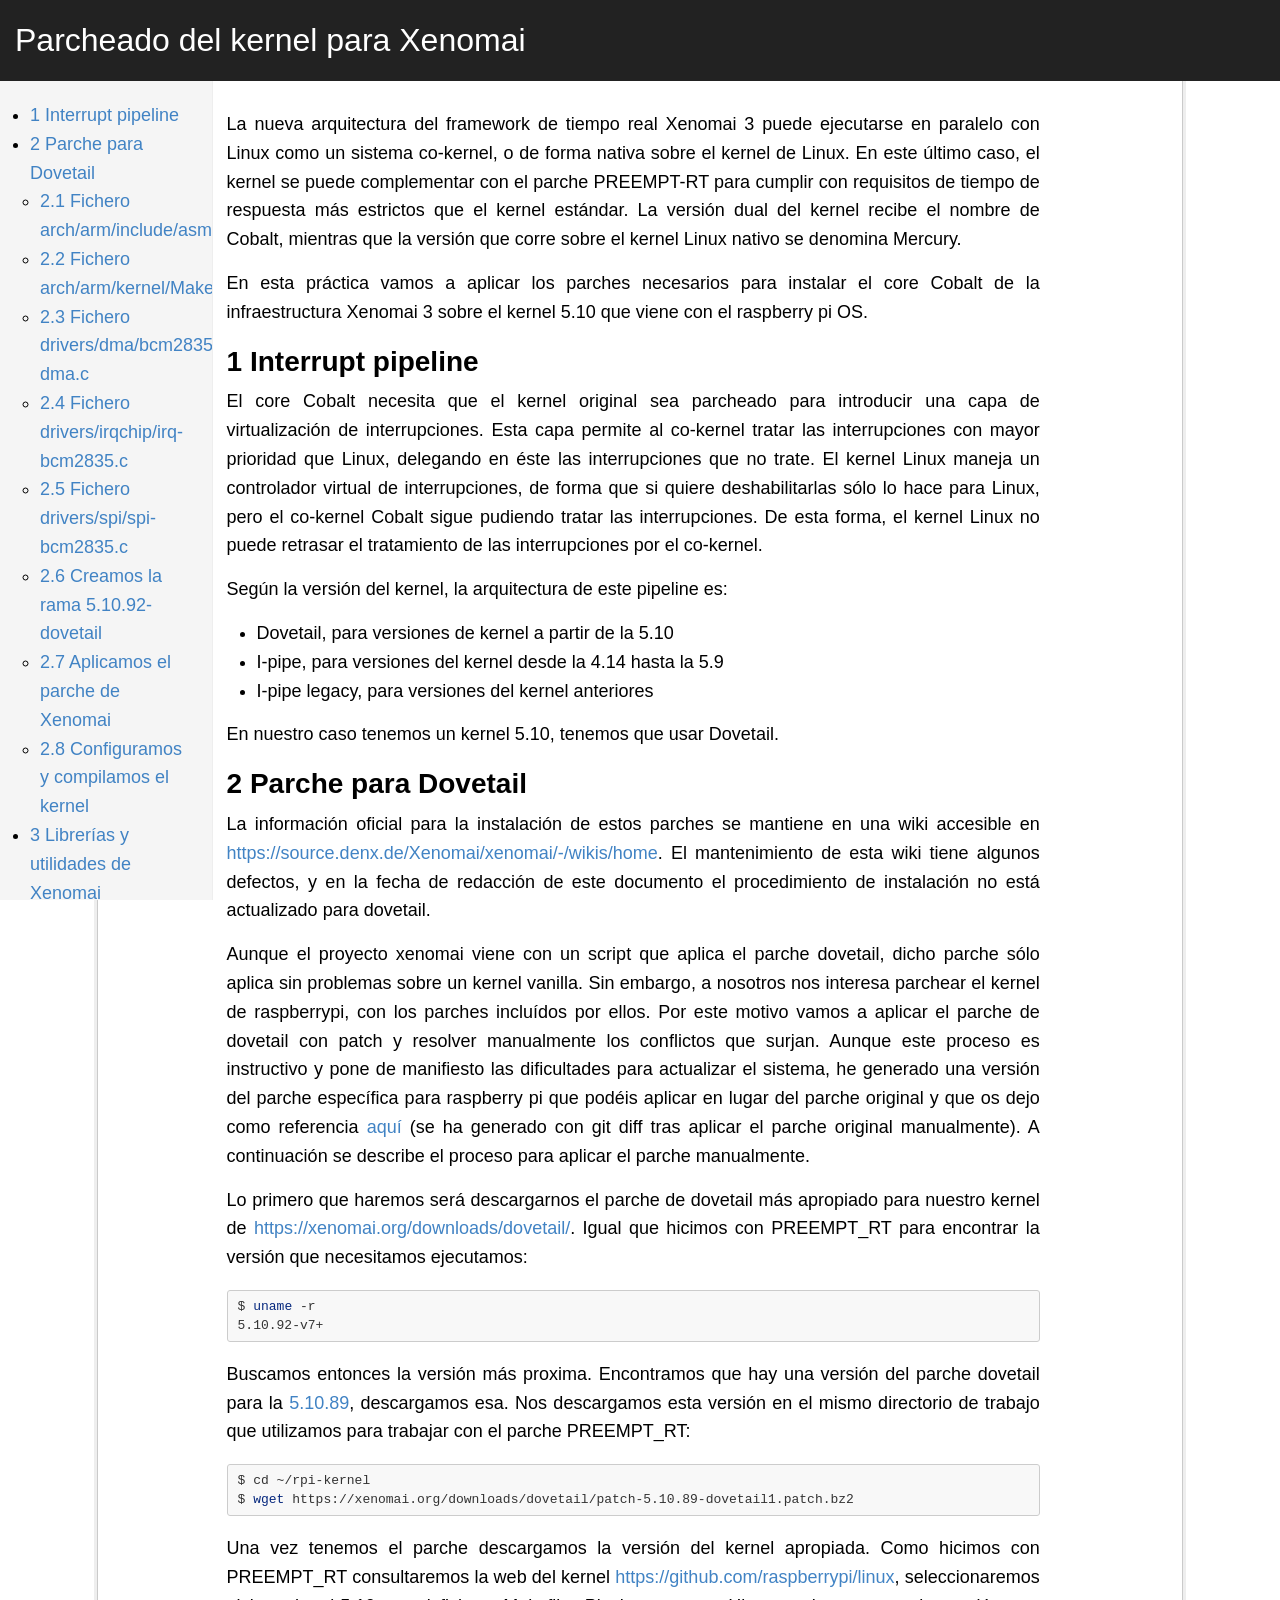
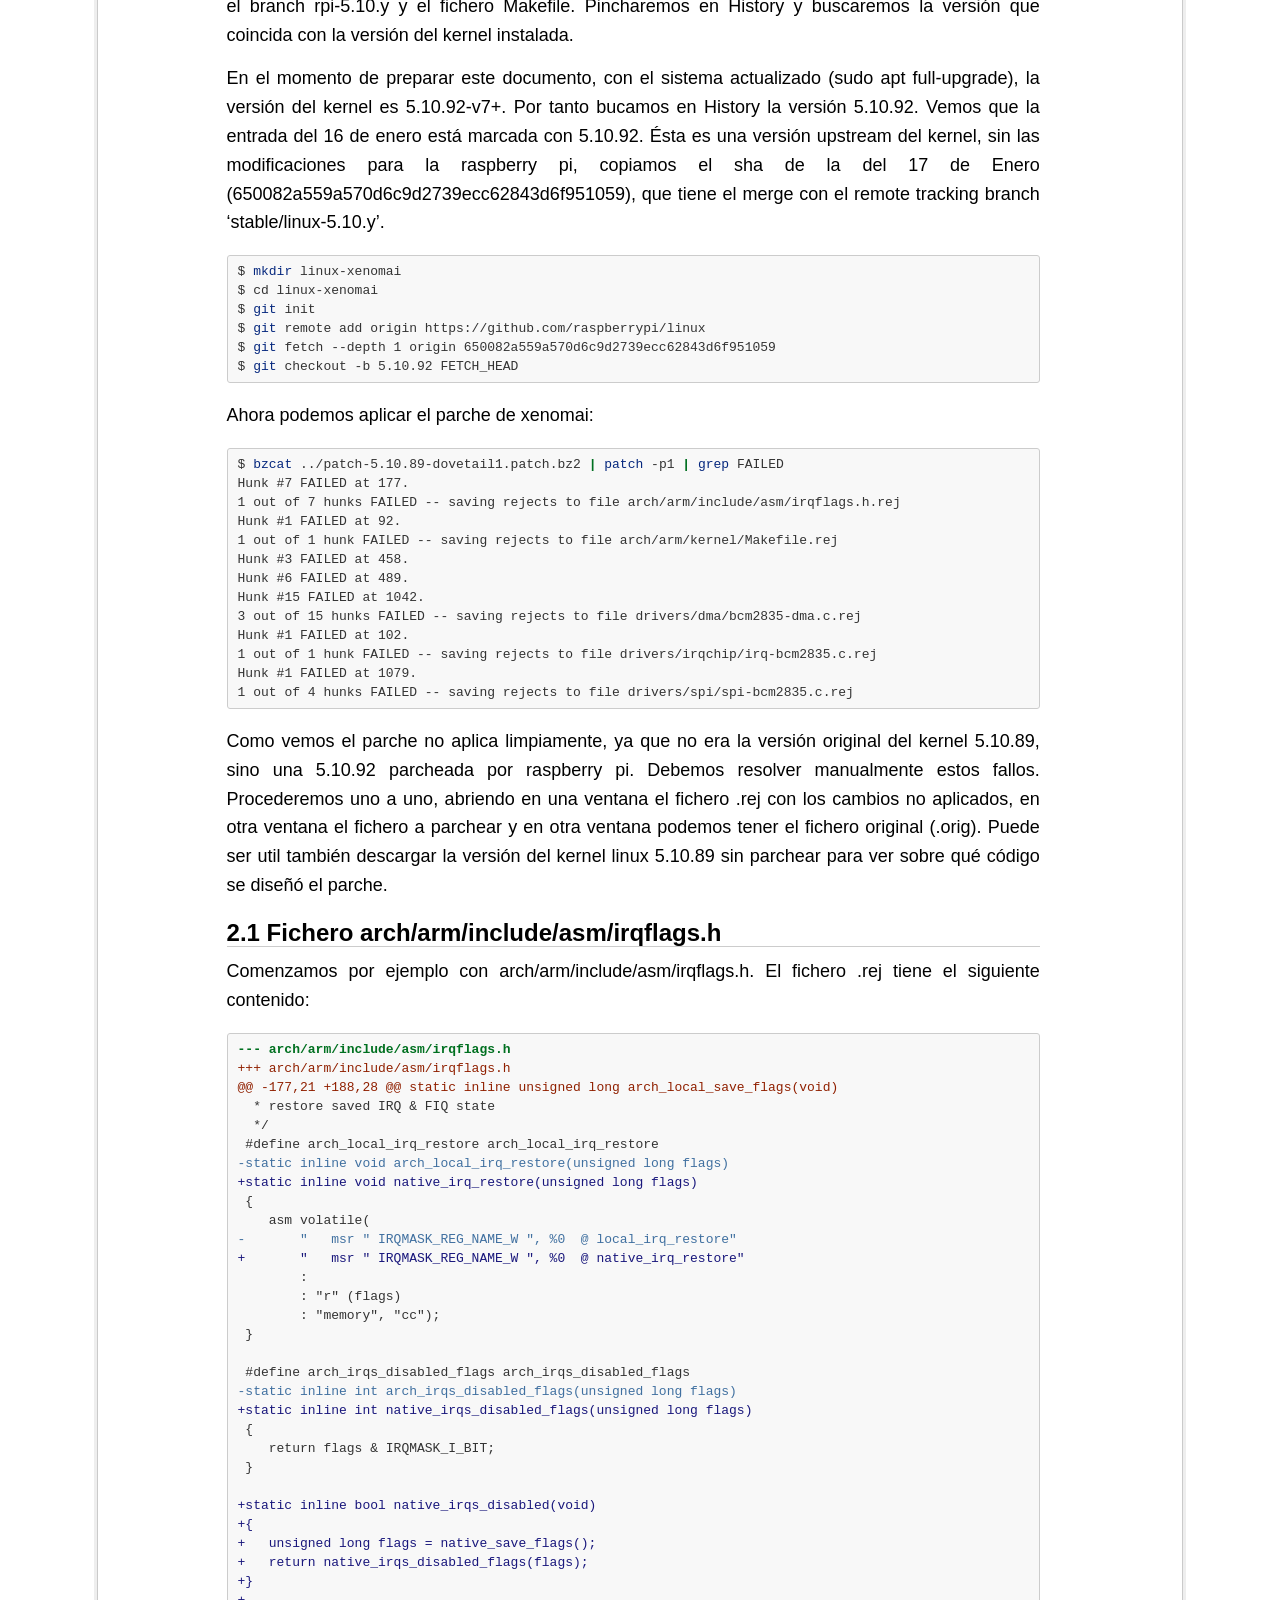
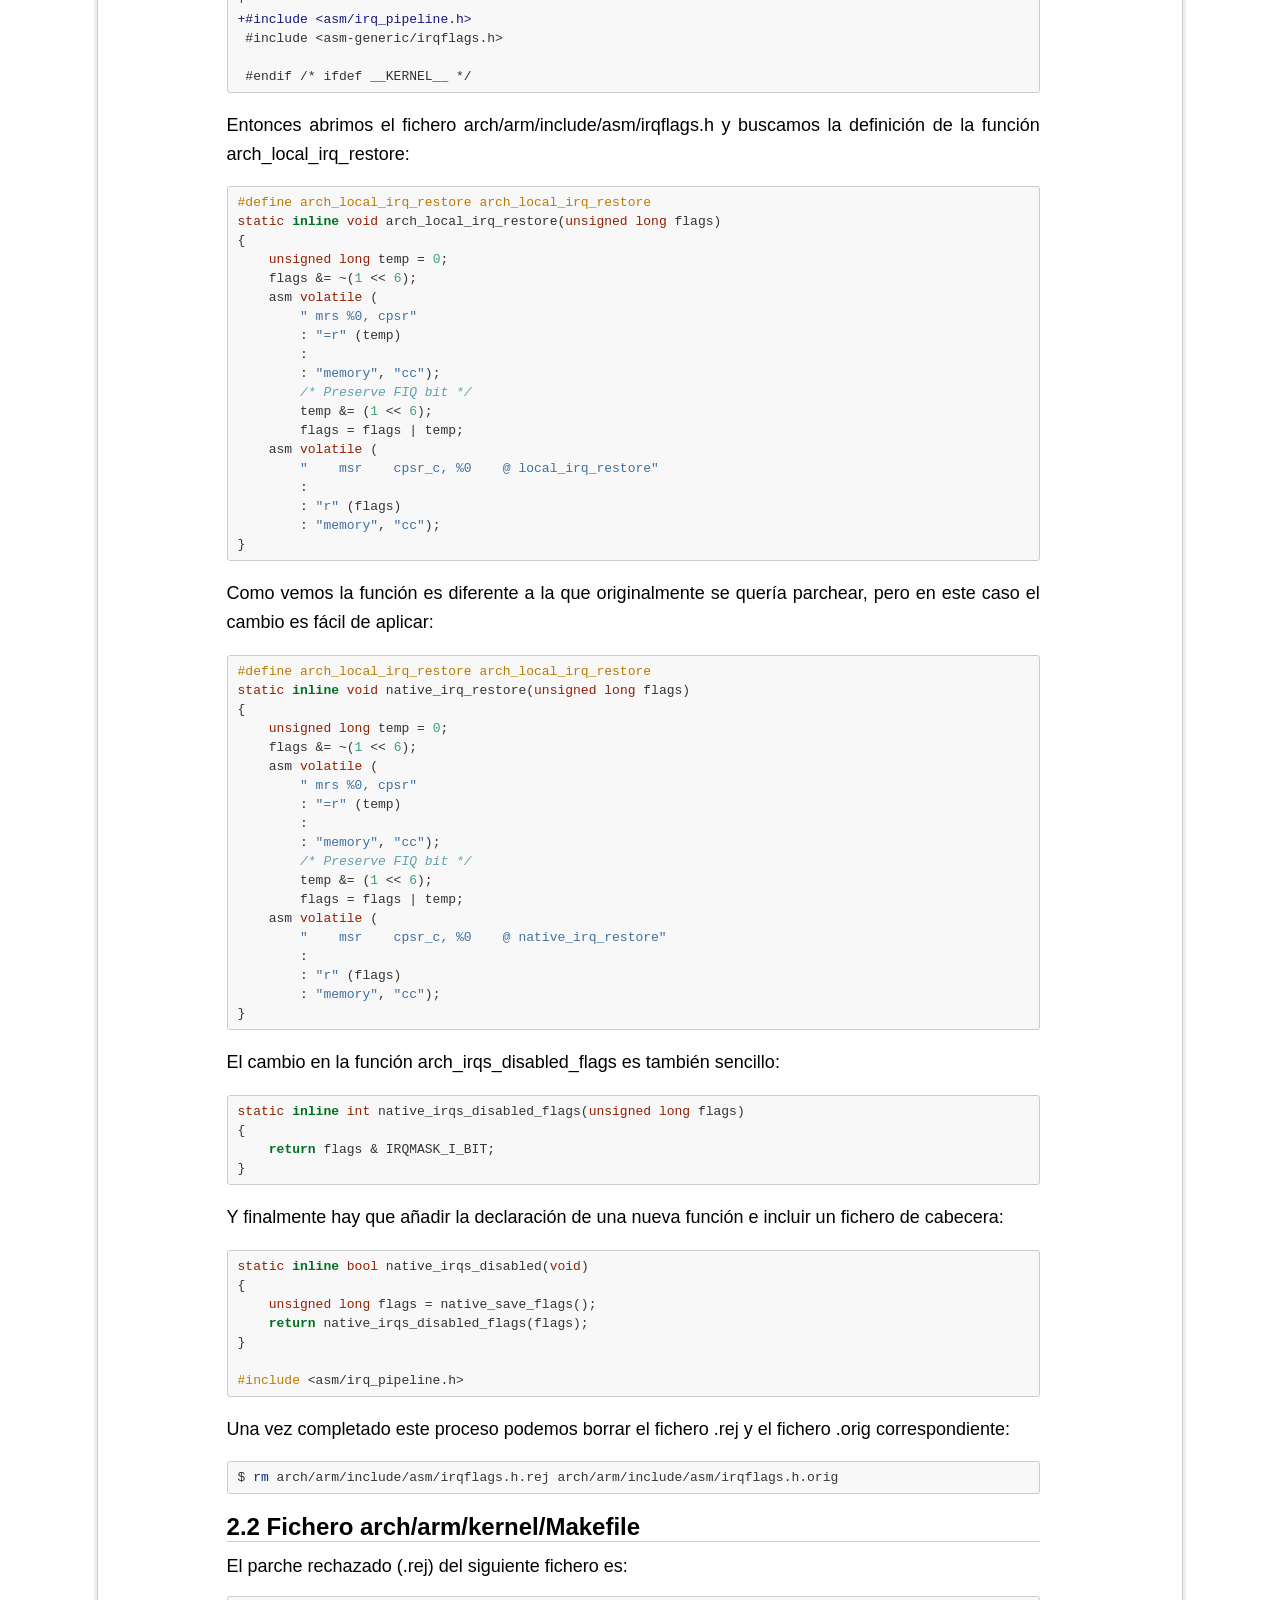
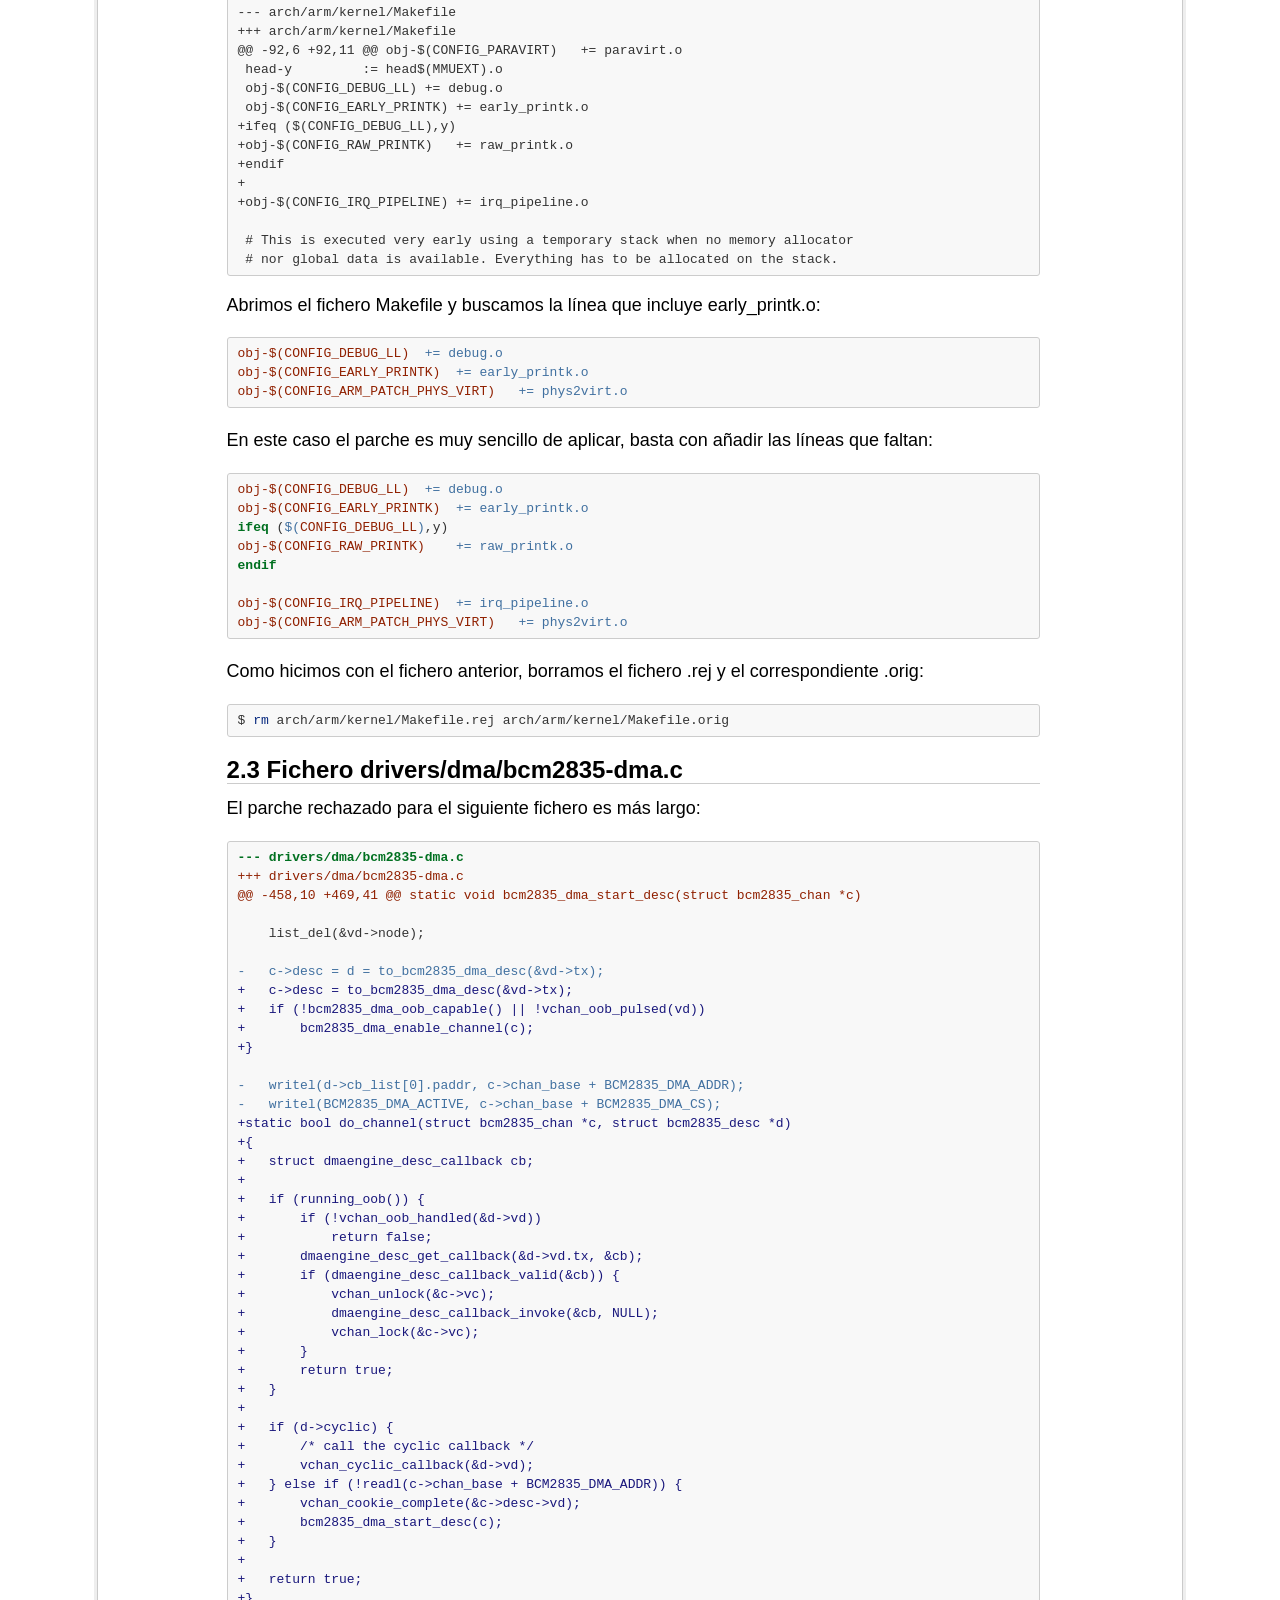
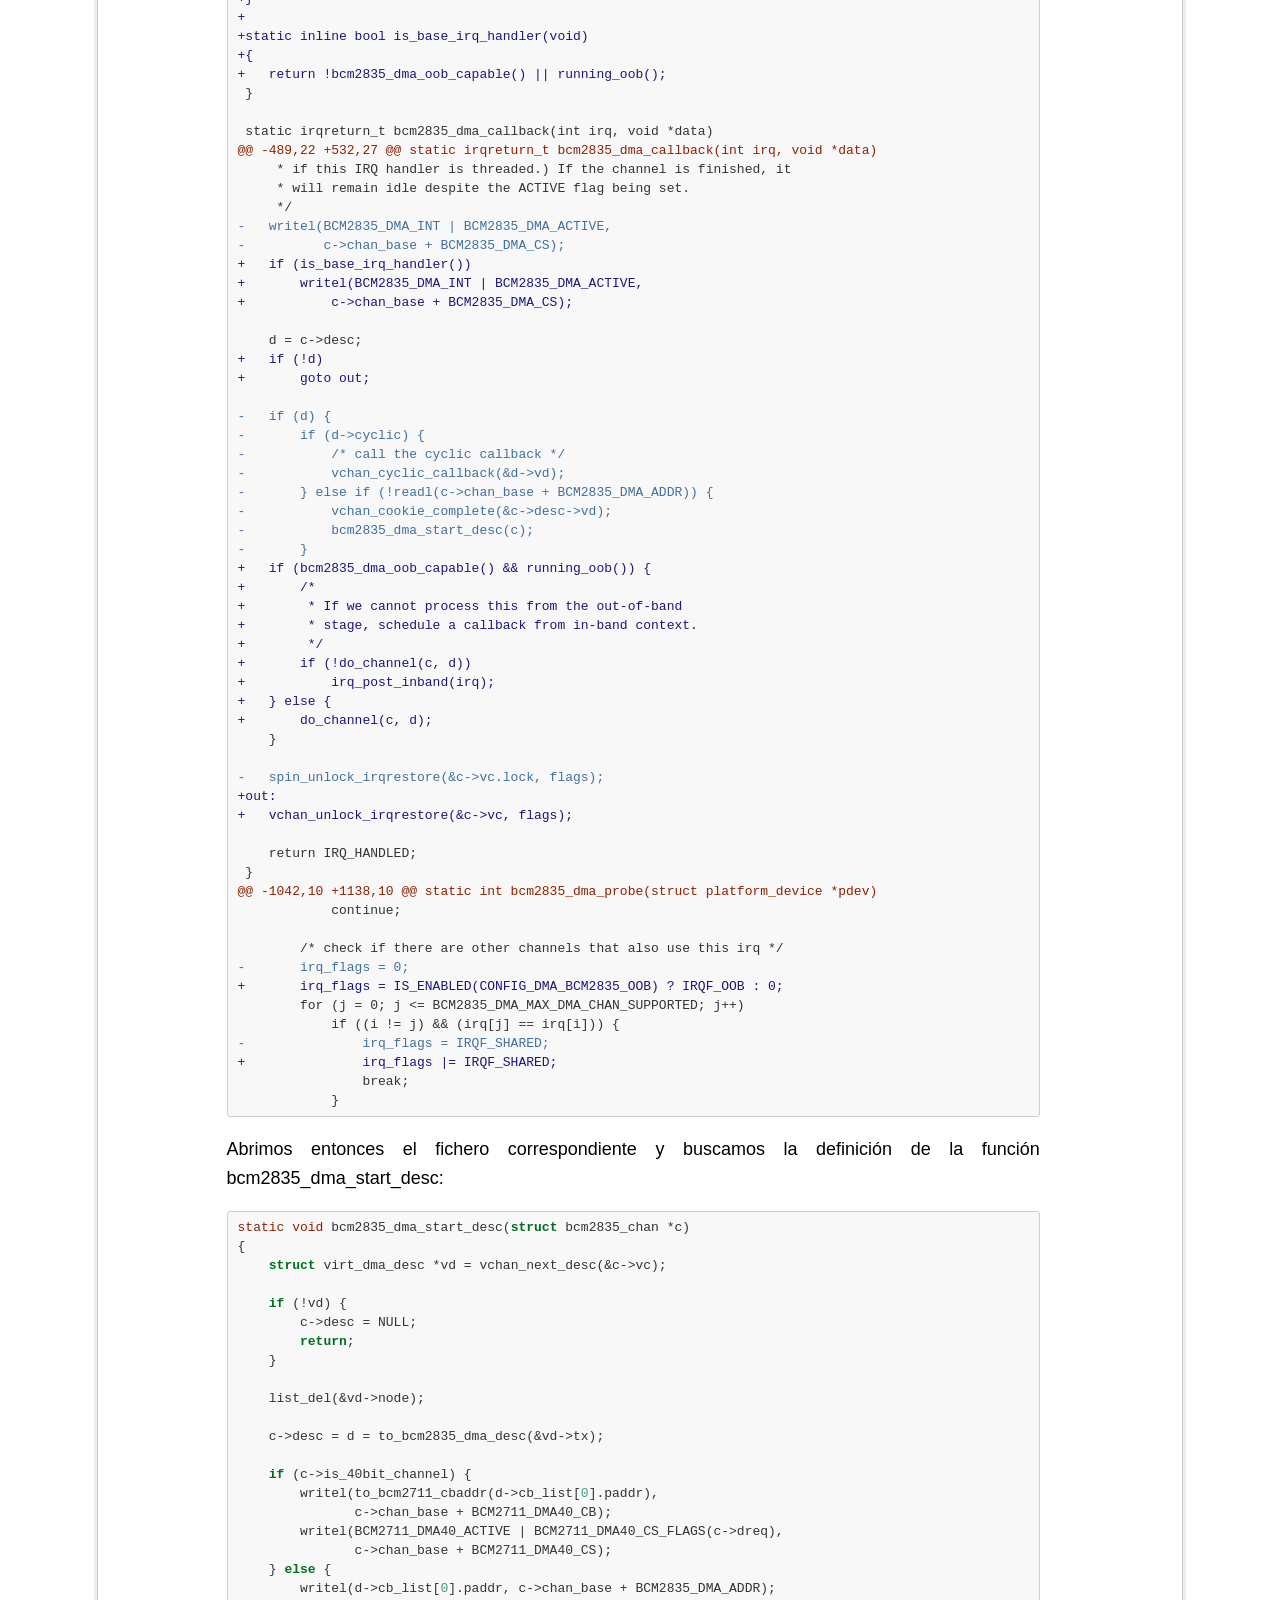
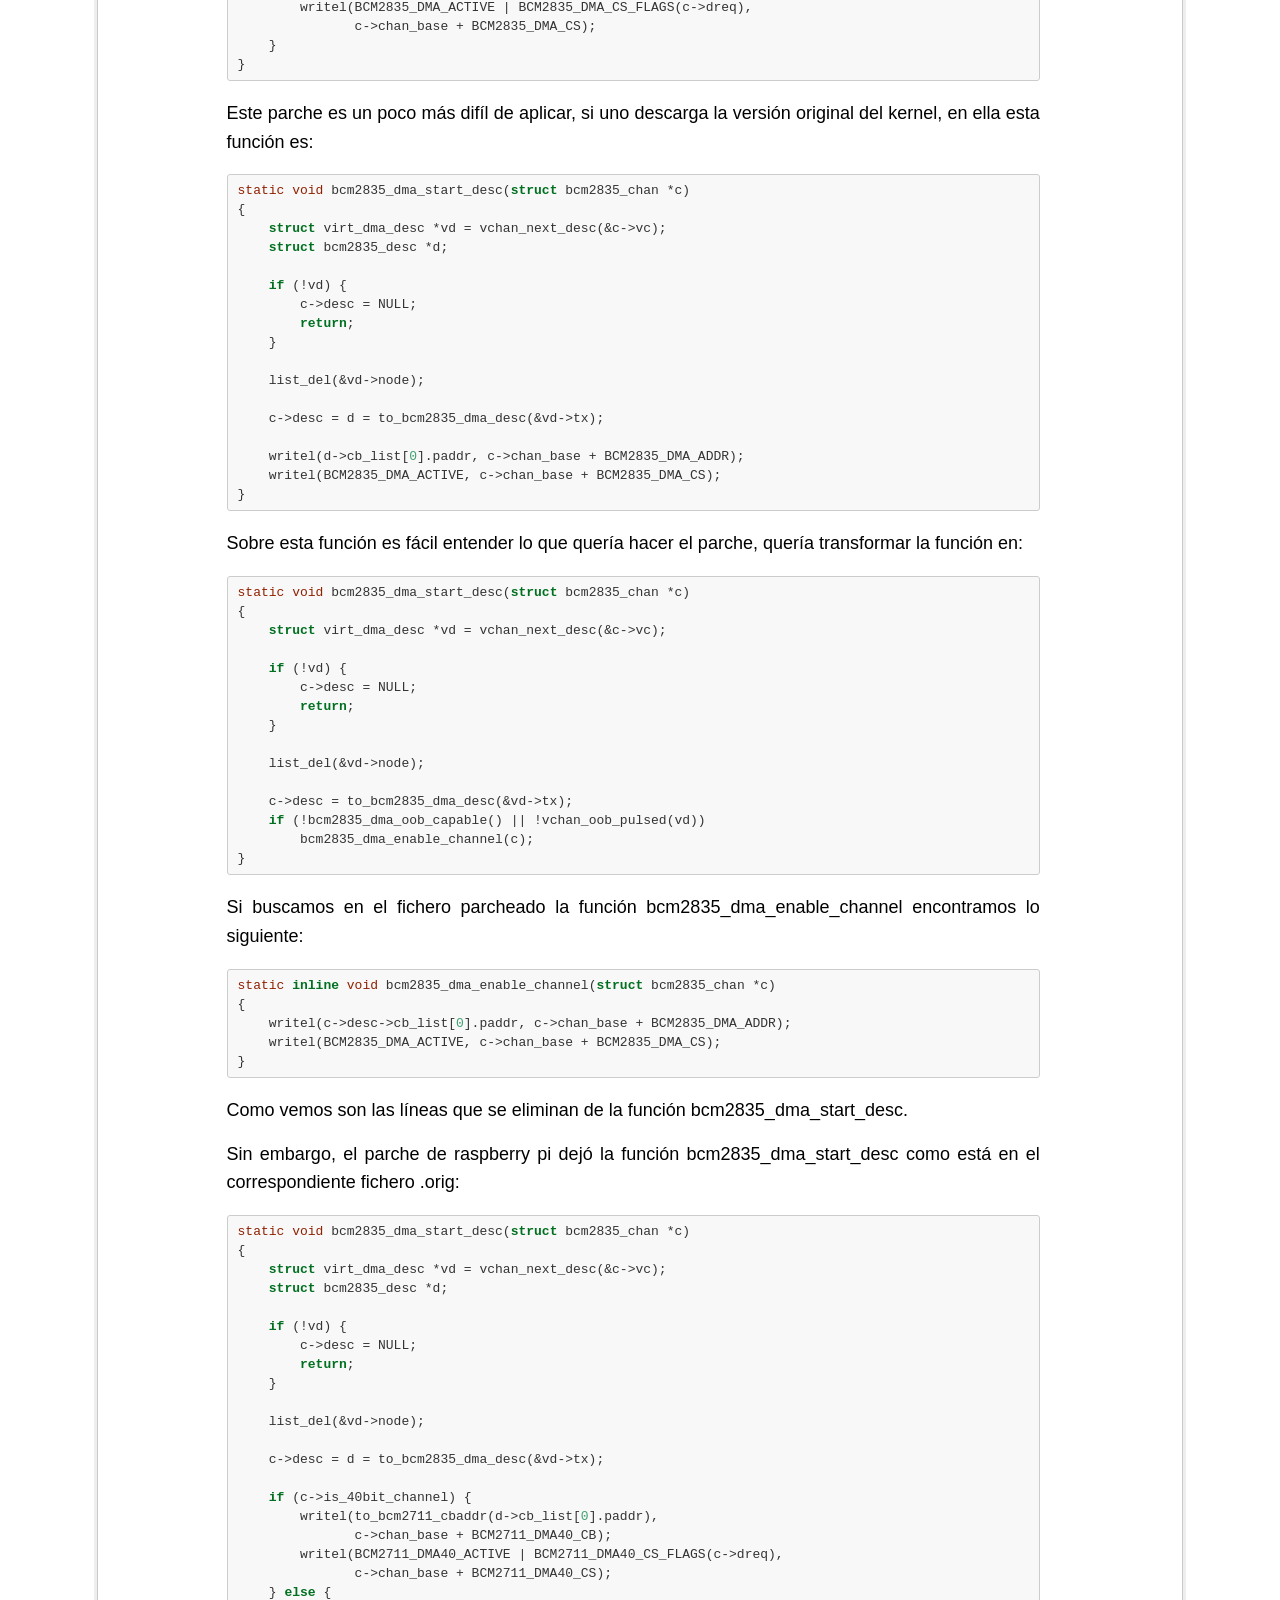
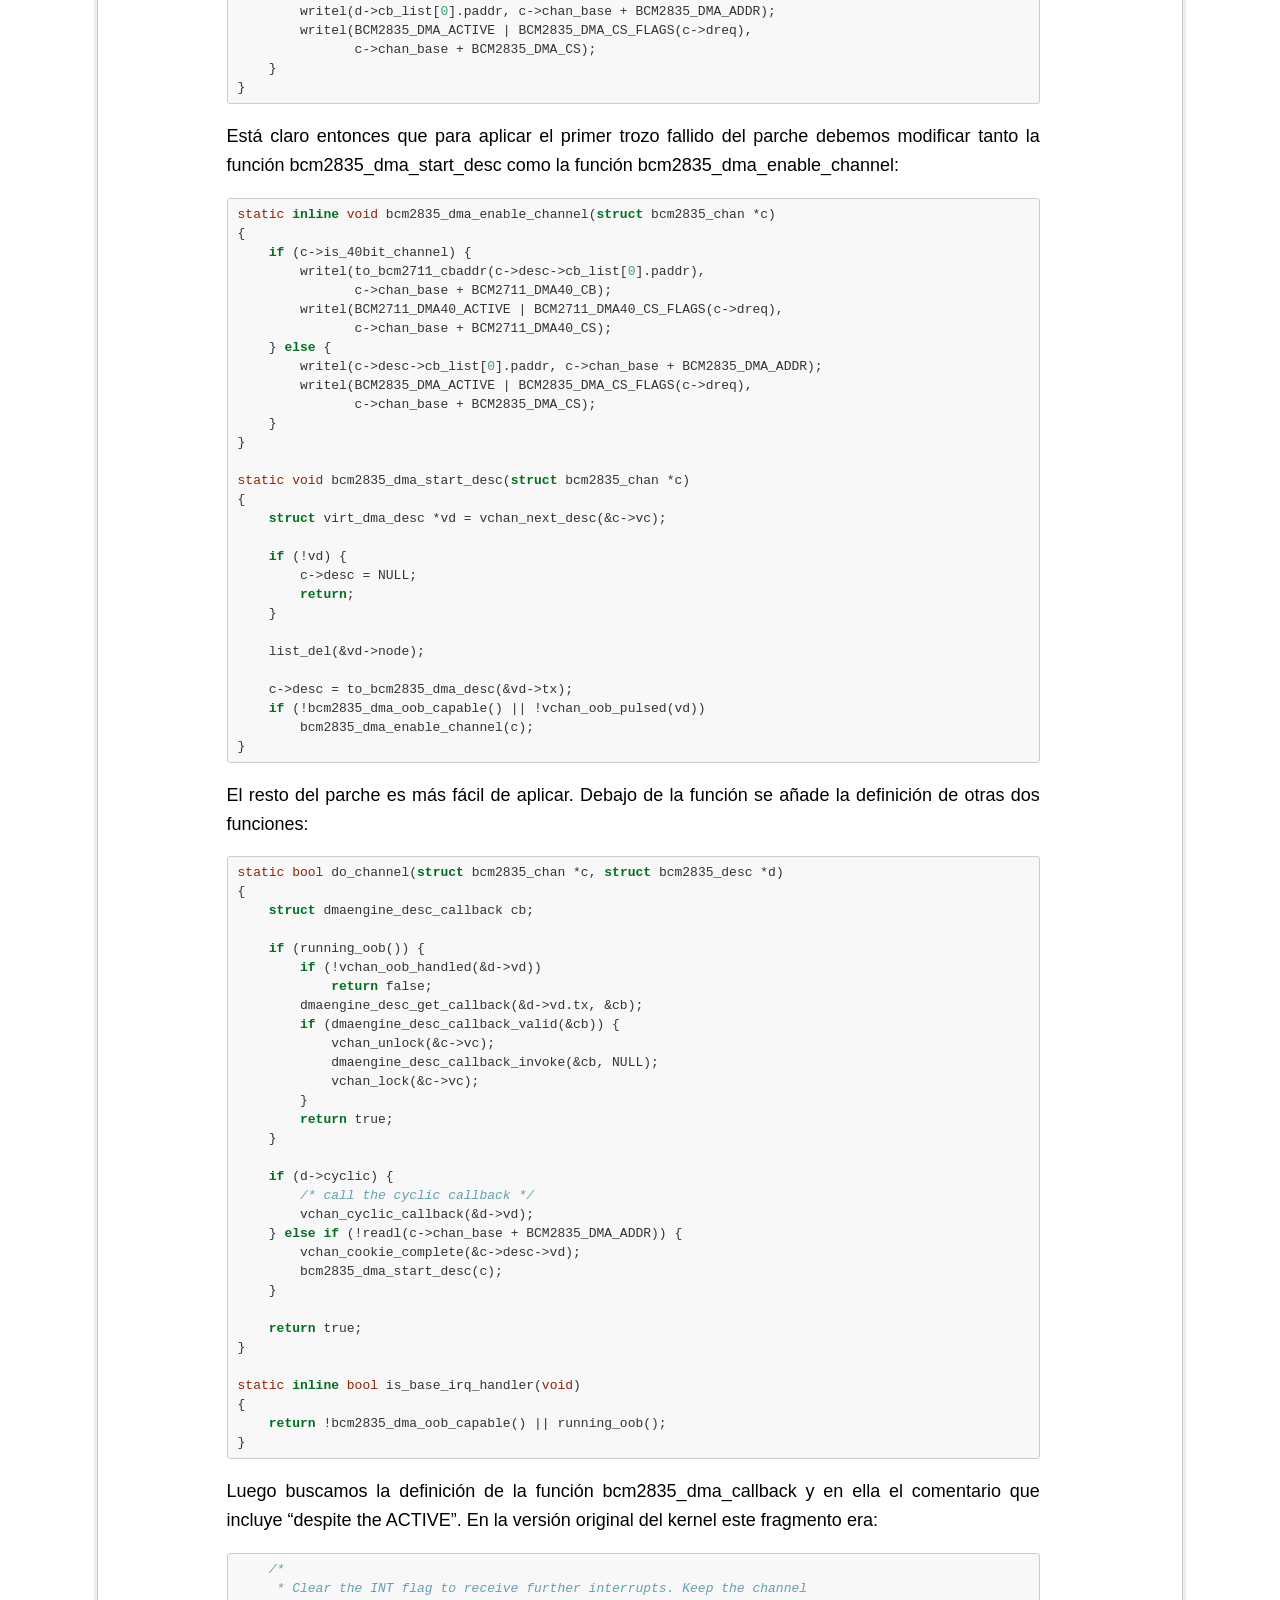
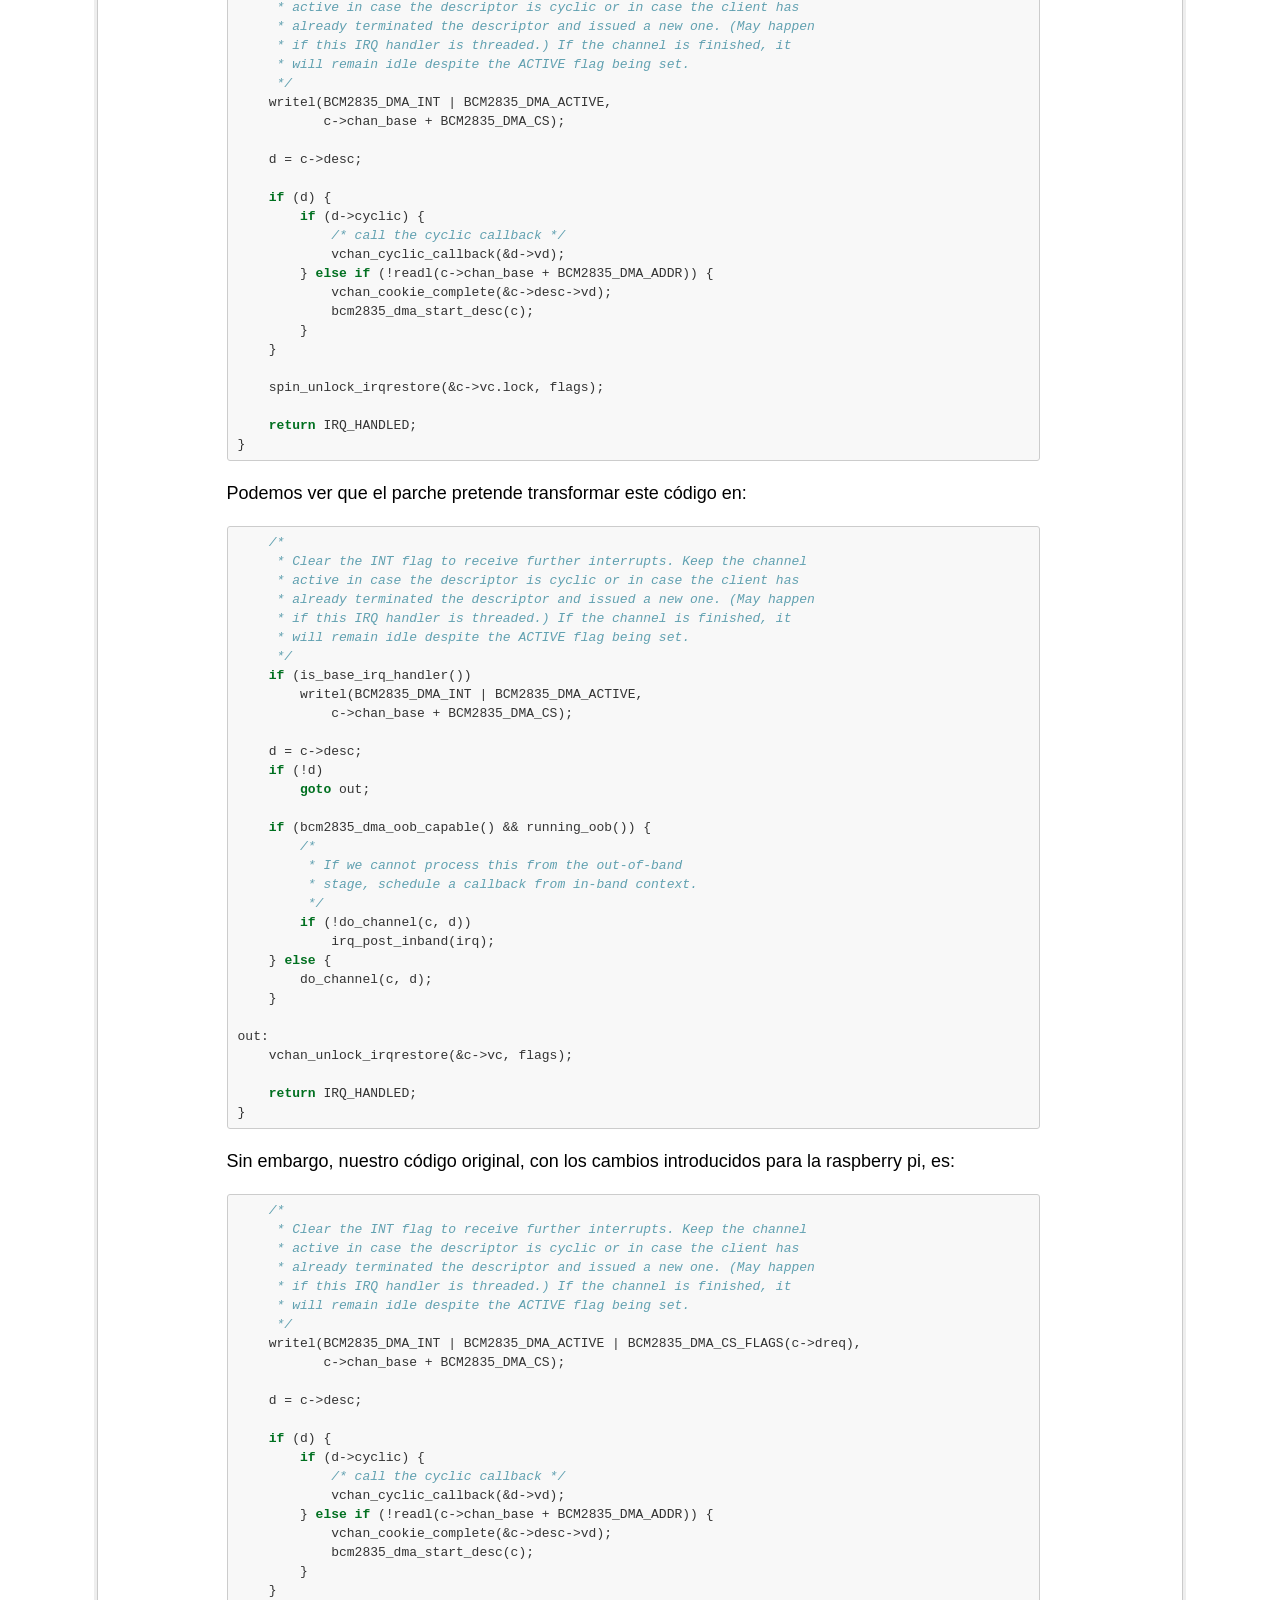
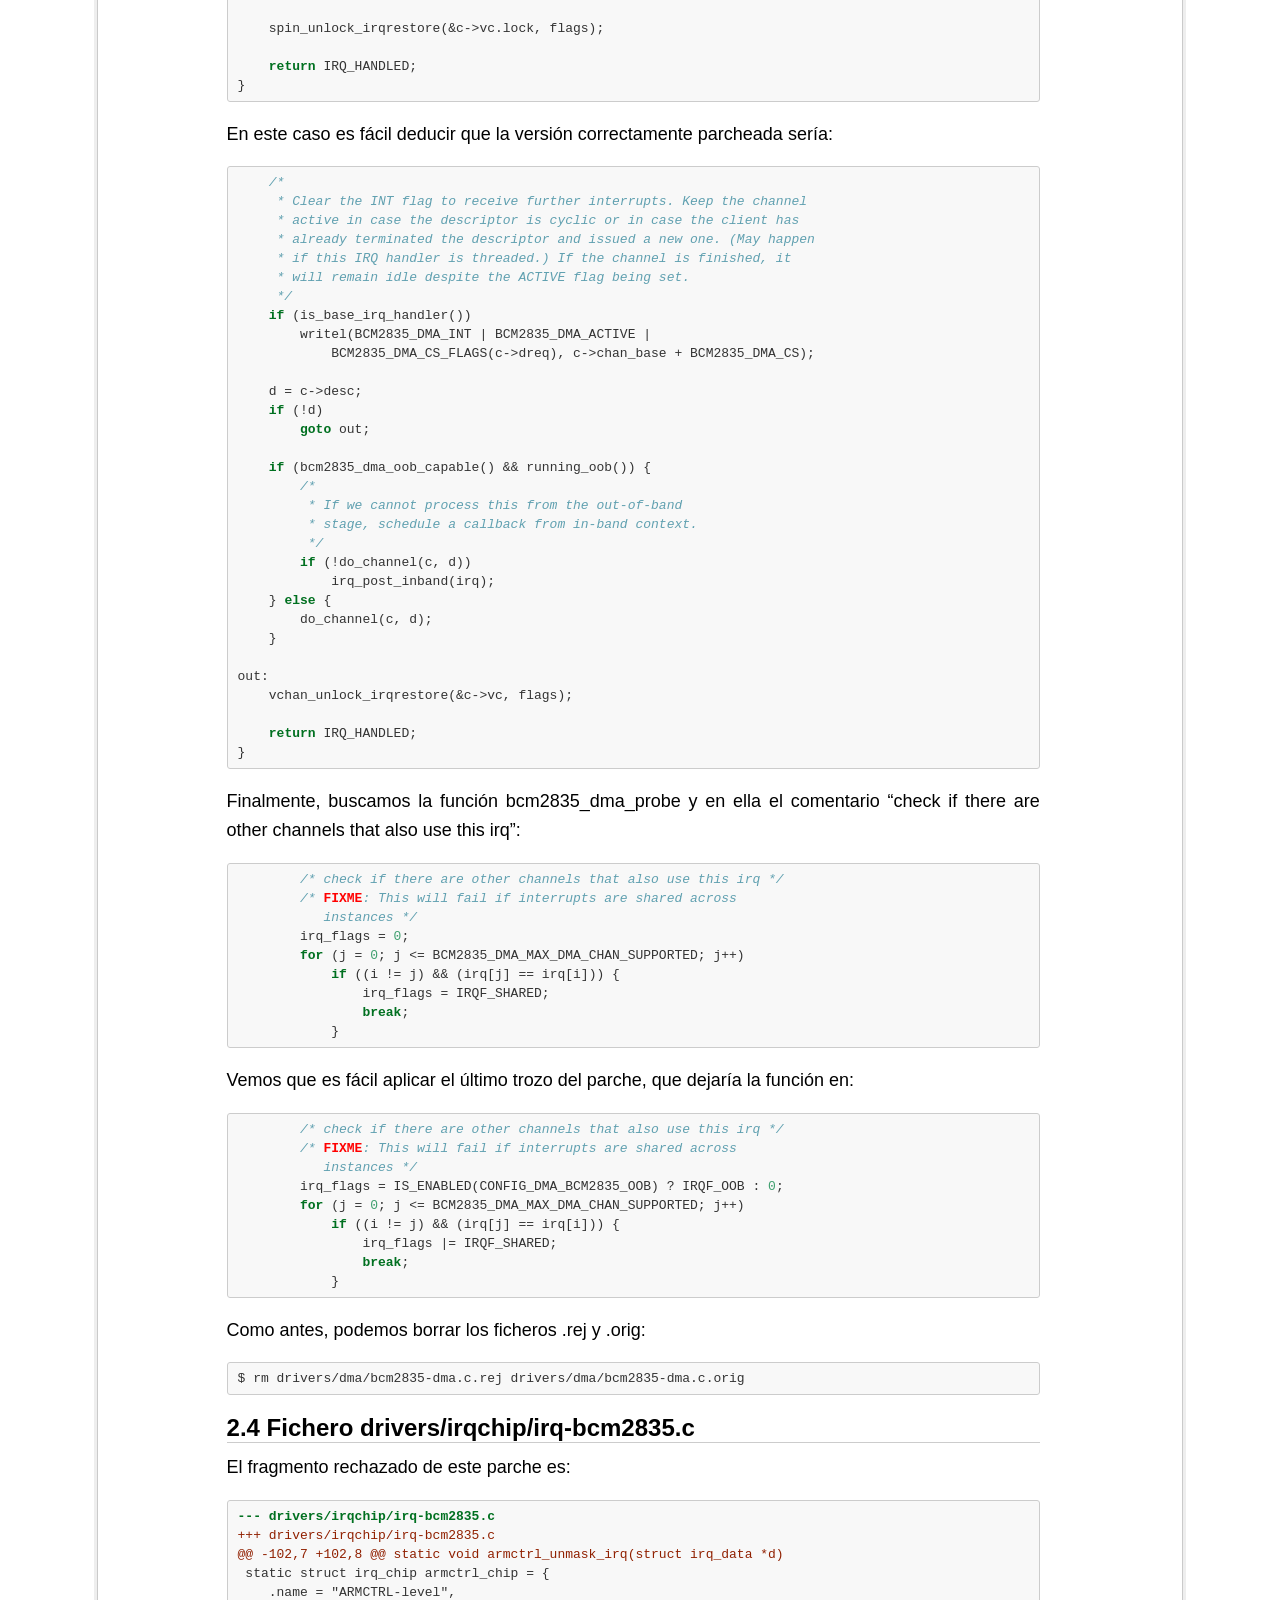
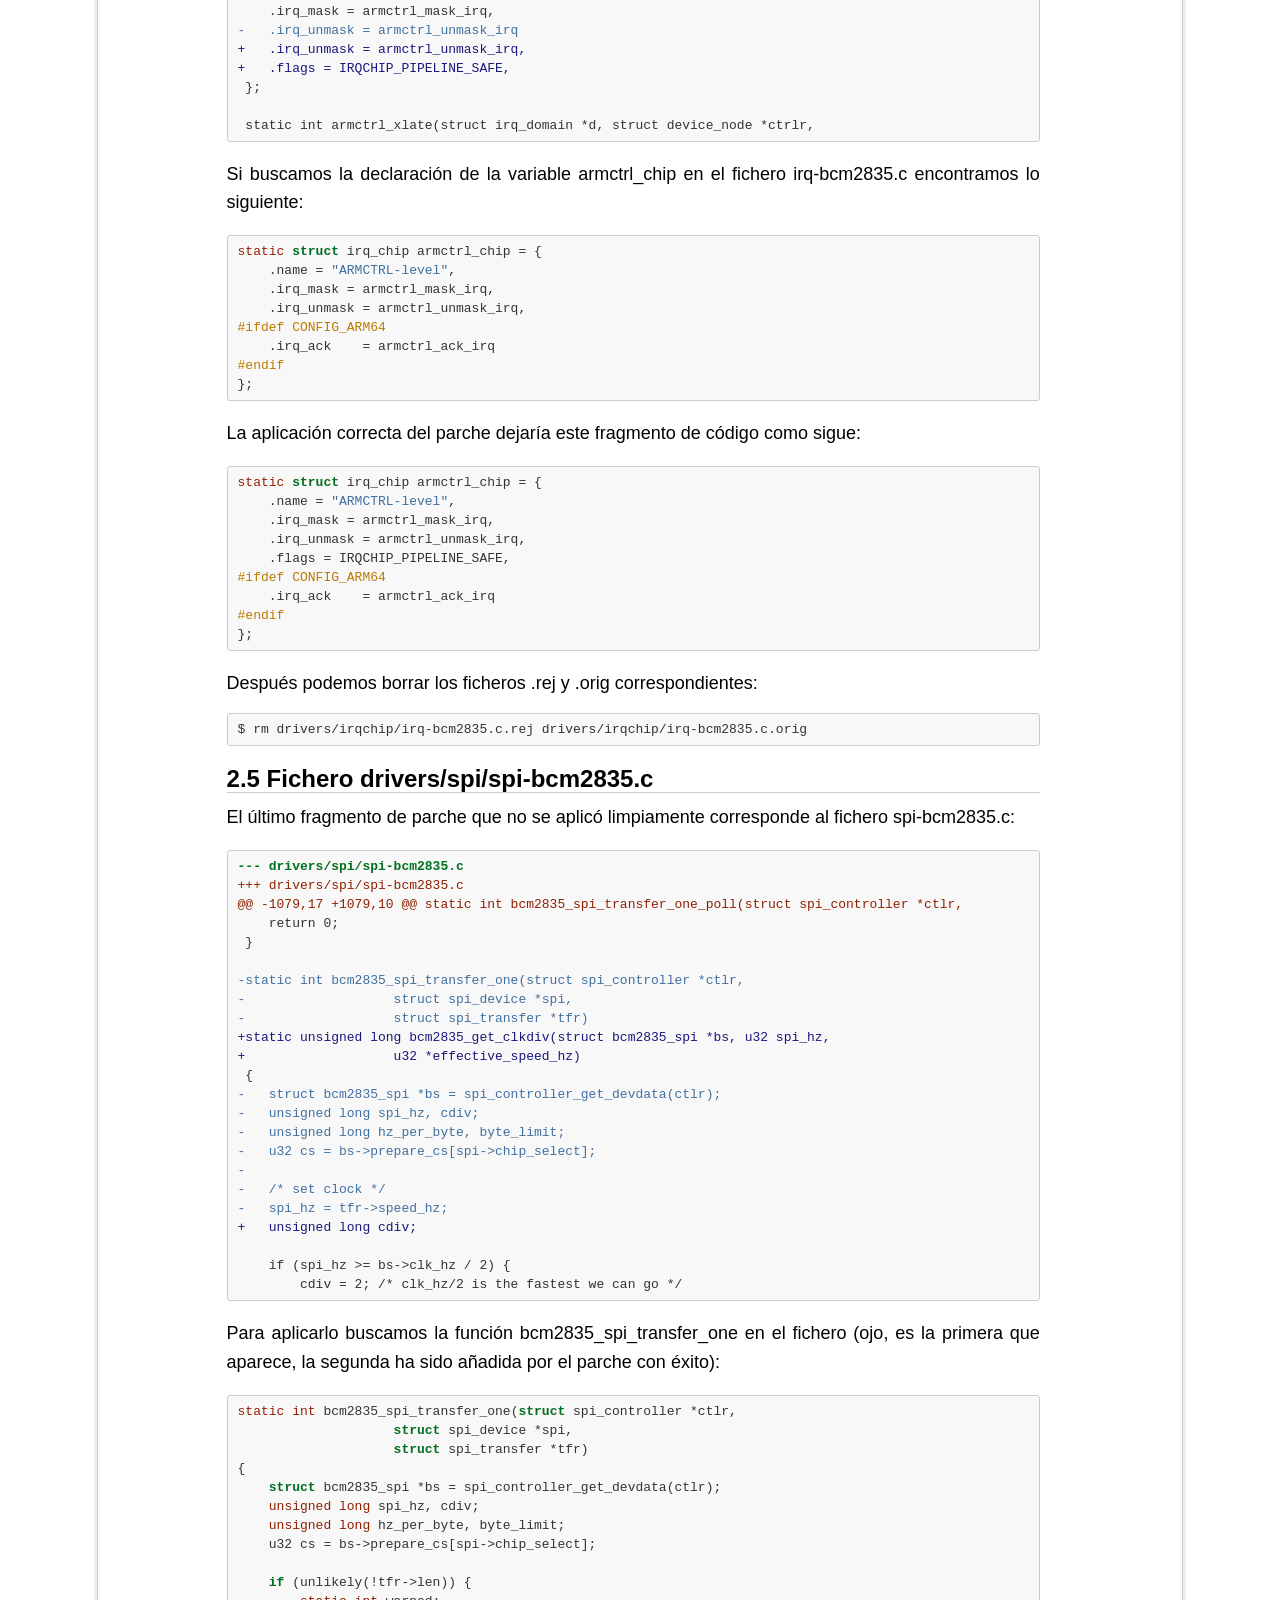
==== commit c12bab66: "corrección enlace a parche para rpi" ====
--- a/parcheado_xenomai.html
+++ b/parcheado_xenomai.html
@@ -959,7 +959,7 @@
 <p>En nuestro caso tenemos un kernel 5.10, tenemos que usar Dovetail.</p>
 <h1 data-number="2" id="parche-para-dovetail"><span class="header-section-number">2</span> Parche para Dovetail</h1>
 <p>La información oficial para la instalación de estos parches se mantiene en una wiki accesible en <a href="https://source.denx.de/Xenomai/xenomai/-/wikis/home">https://source.denx.de/Xenomai/xenomai/-/wikis/home</a>. El mantenimiento de esta wiki tiene algunos defectos, y en la fecha de redacción de este documento el procedimiento de instalación no está actualizado para dovetail.</p>
-<p>Aunque el proyecto xenomai viene con un script que aplica el parche dovetail, dicho parche sólo aplica sin problemas sobre un kernel vanilla. Sin embargo, a nosotros nos interesa parchear el kernel de raspberrypi, con los parches incluídos por ellos. Por este motivo vamos a aplicar el parche de dovetail con patch y resolver manualmente los conflictos que surjan. Aunque este proceso es instructivo y pone de manifiesto las dificultades para actualizar el sistema, he generado una versión del parche específica para raspberry pi que podéis aplicar en lugar del parche original y que os dejo como referencia <a href="aquí">patch-5.10.92-v7-dovetail_rpi.patch.bz2</a> (se ha generado con git diff tras aplicar el parche original manualmente). A continuación se describe el proceso para aplicar el parche manualmente.</p>
+<p>Aunque el proyecto xenomai viene con un script que aplica el parche dovetail, dicho parche sólo aplica sin problemas sobre un kernel vanilla. Sin embargo, a nosotros nos interesa parchear el kernel de raspberrypi, con los parches incluídos por ellos. Por este motivo vamos a aplicar el parche de dovetail con patch y resolver manualmente los conflictos que surjan. Aunque este proceso es instructivo y pone de manifiesto las dificultades para actualizar el sistema, he generado una versión del parche específica para raspberry pi que podéis aplicar en lugar del parche original y que os dejo como referencia <a href="patch-5.10.92-v7-dovetail_rpi.patch.bz2">aquí</a> (se ha generado con git diff tras aplicar el parche original manualmente). A continuación se describe el proceso para aplicar el parche manualmente.</p>
 <p>Lo primero que haremos será descargarnos el parche de dovetail más apropiado para nuestro kernel de <a href="https://xenomai.org/downloads/dovetail/">https://xenomai.org/downloads/dovetail/</a>. Igual que hicimos con PREEMPT_RT para encontrar la versión que necesitamos ejecutamos:</p>
 <div class="sourceCode" id="cb1"><pre class="sourceCode bash"><code class="sourceCode bash"><span id="cb1-1"><a href="#cb1-1" aria-hidden="true"></a>$ <span class="fu">uname</span> -r</span>
 <span id="cb1-2"><a href="#cb1-2" aria-hidden="true"></a><span class="ex">5.10.92-v7+</span></span></code></pre></div>
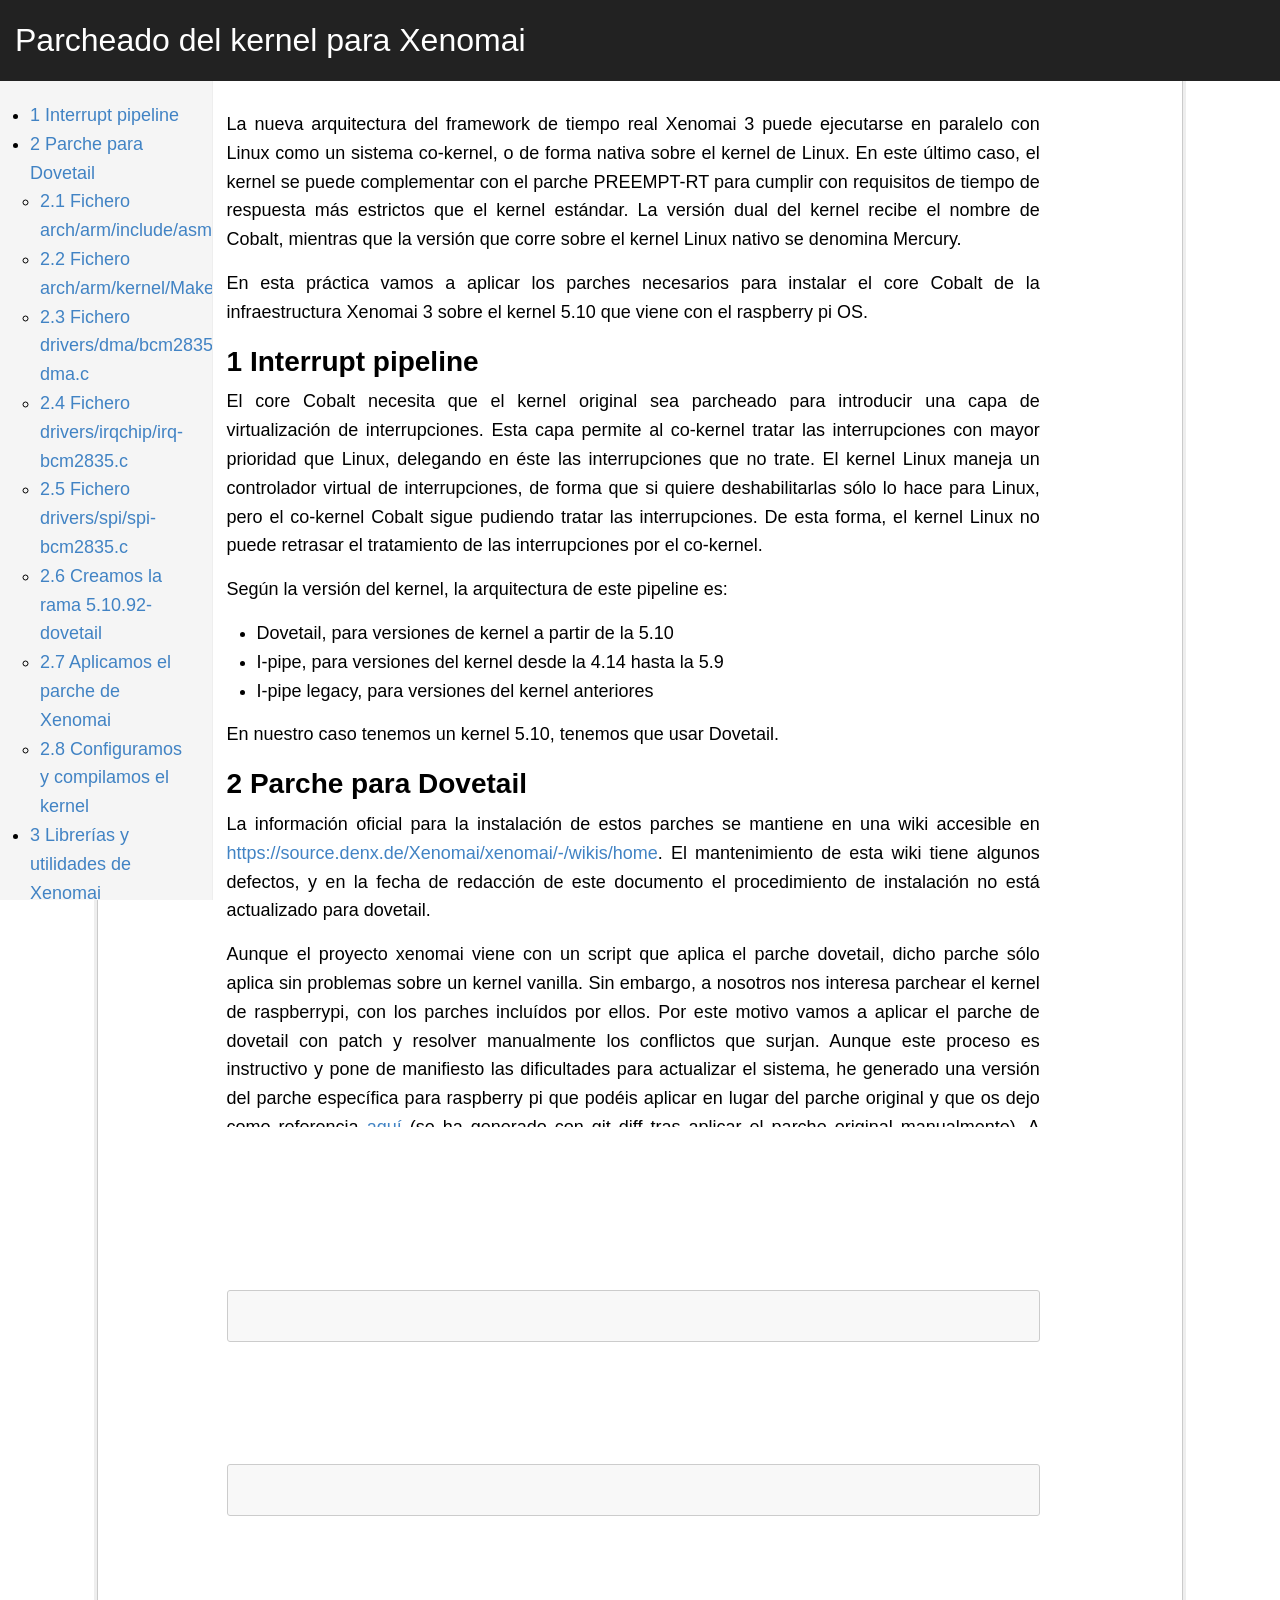
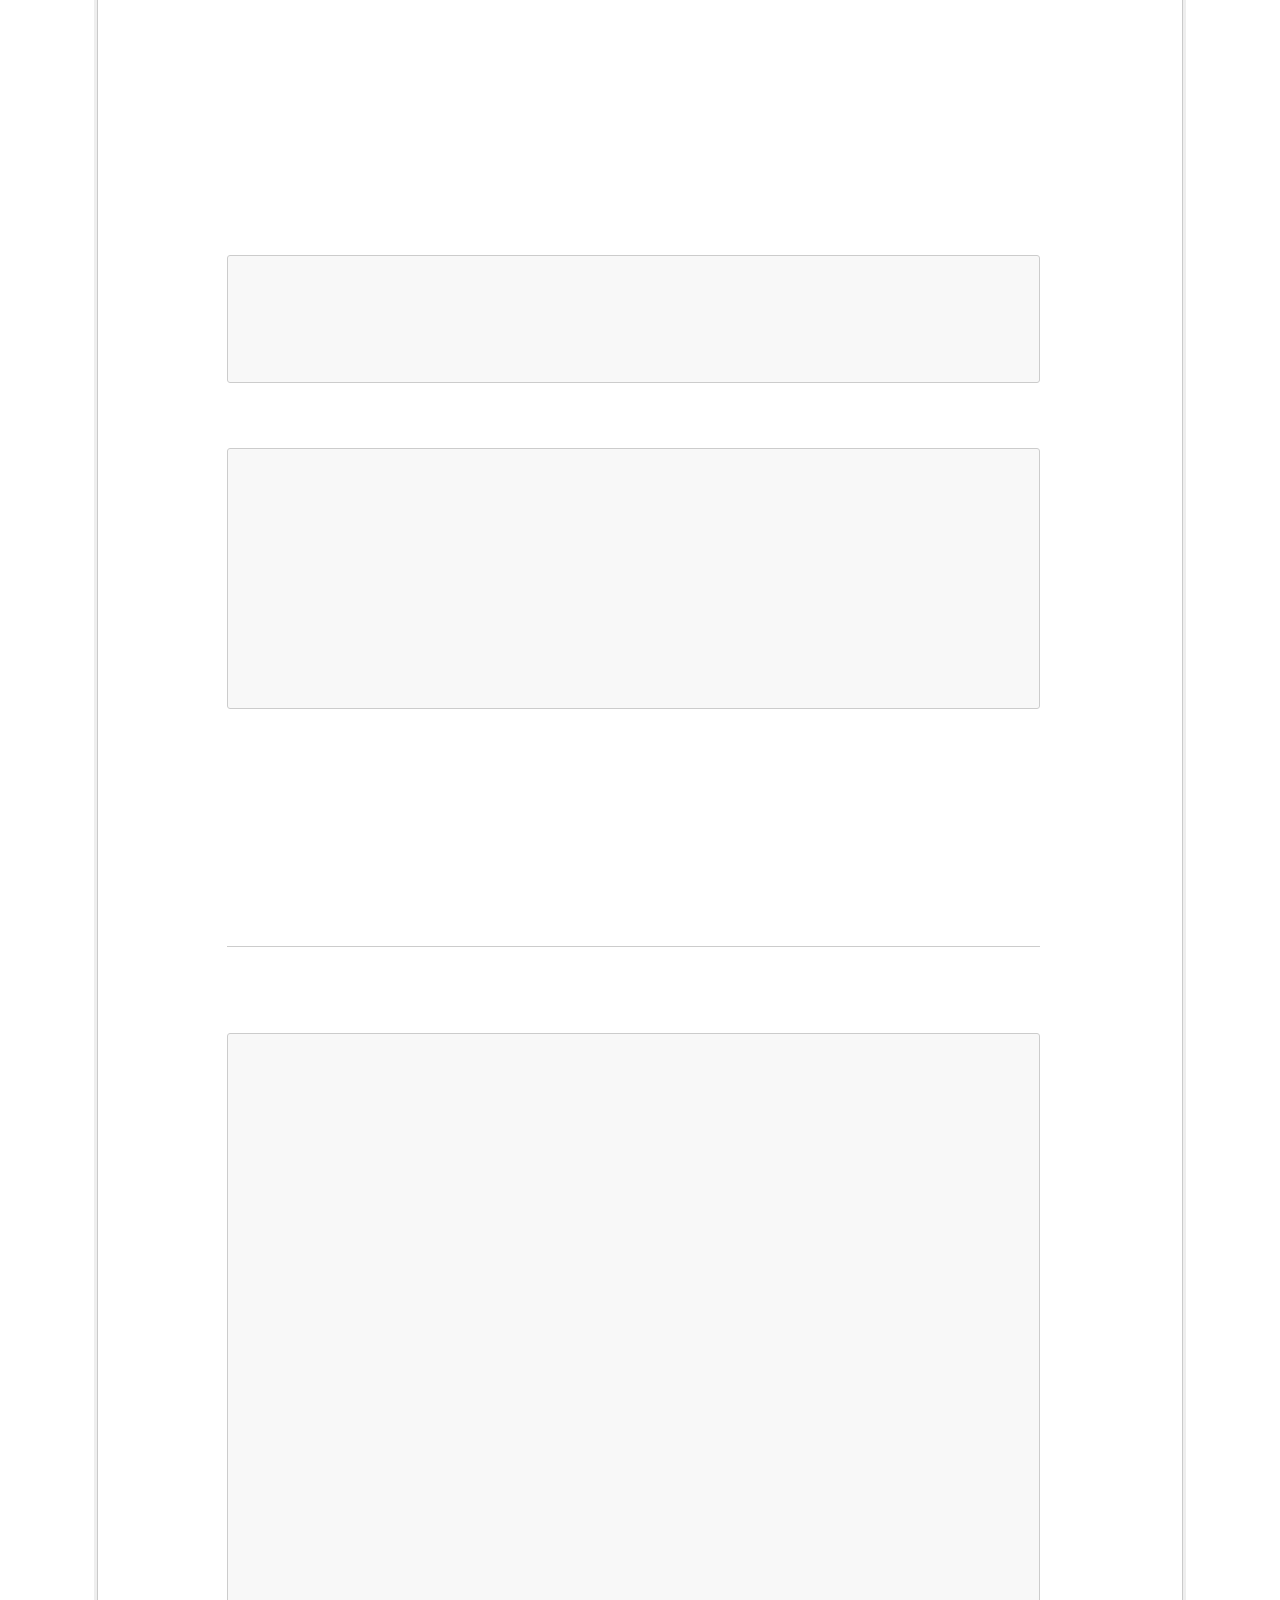
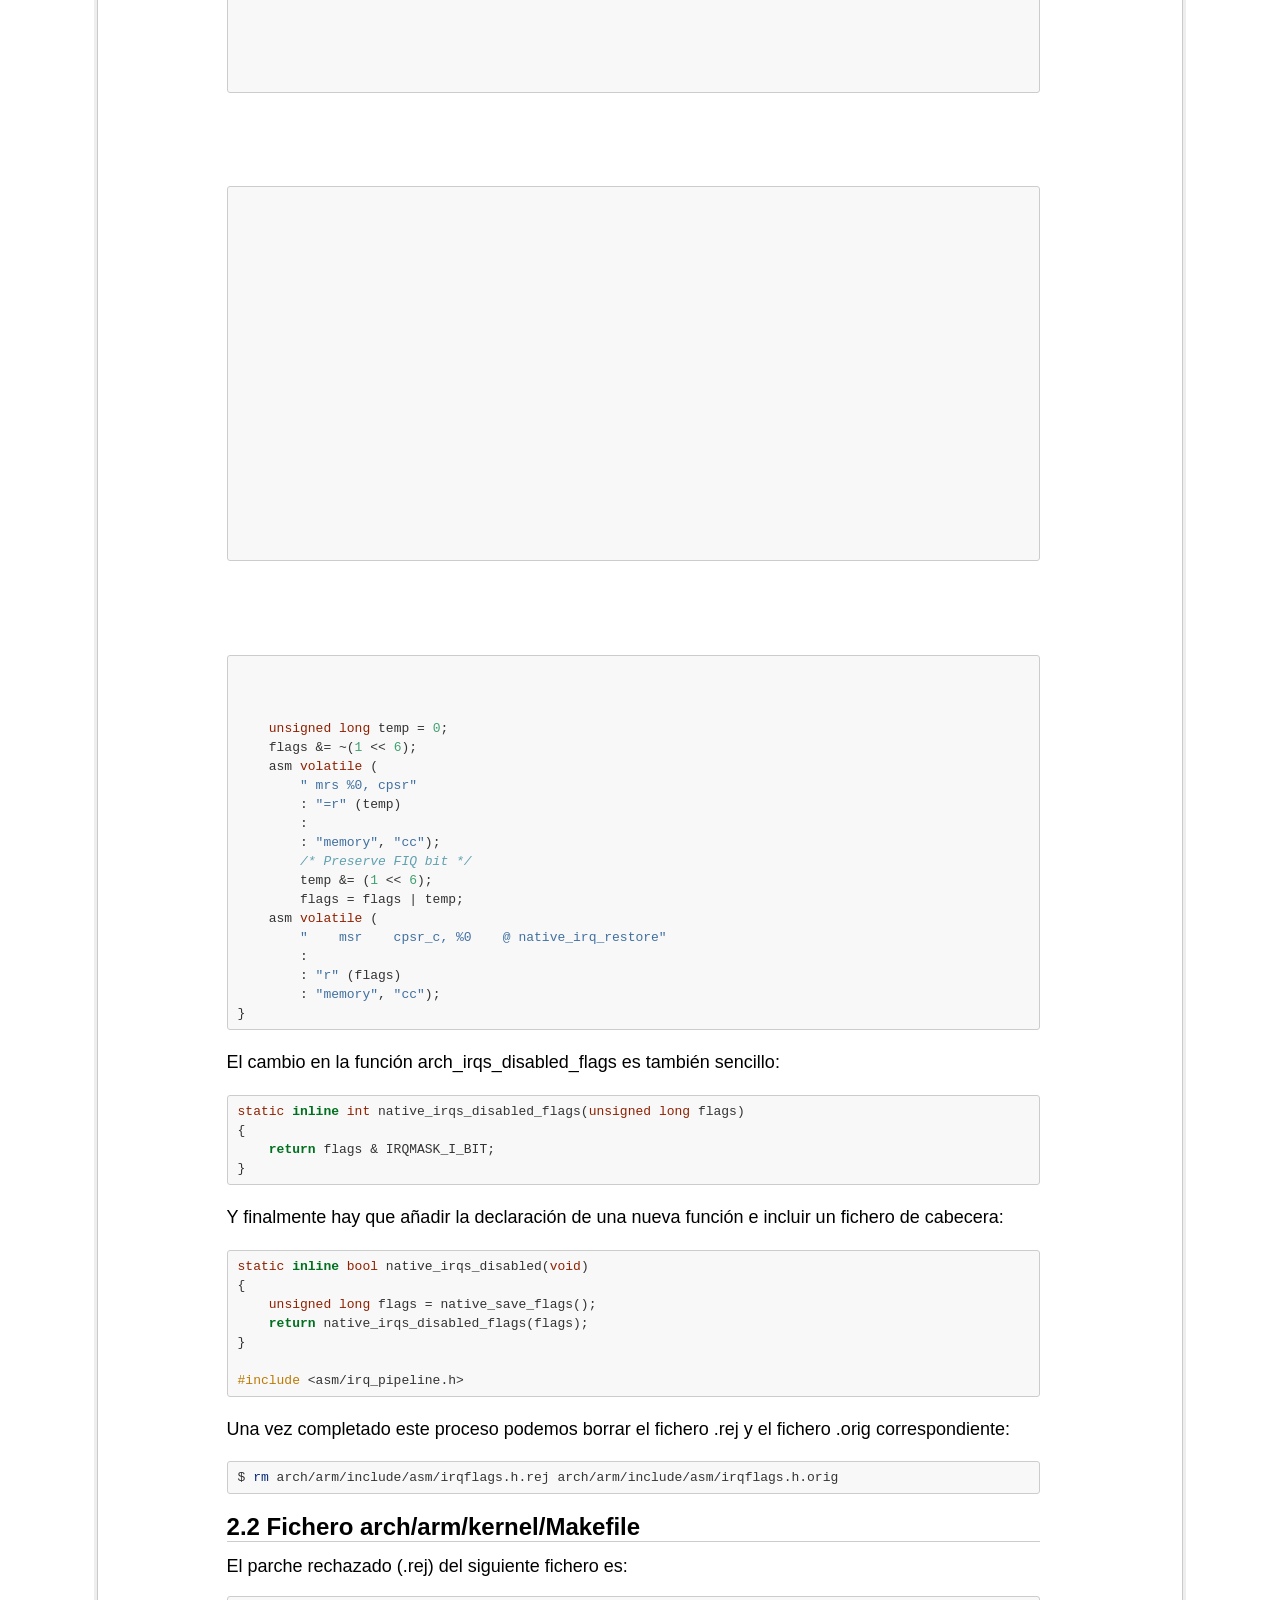
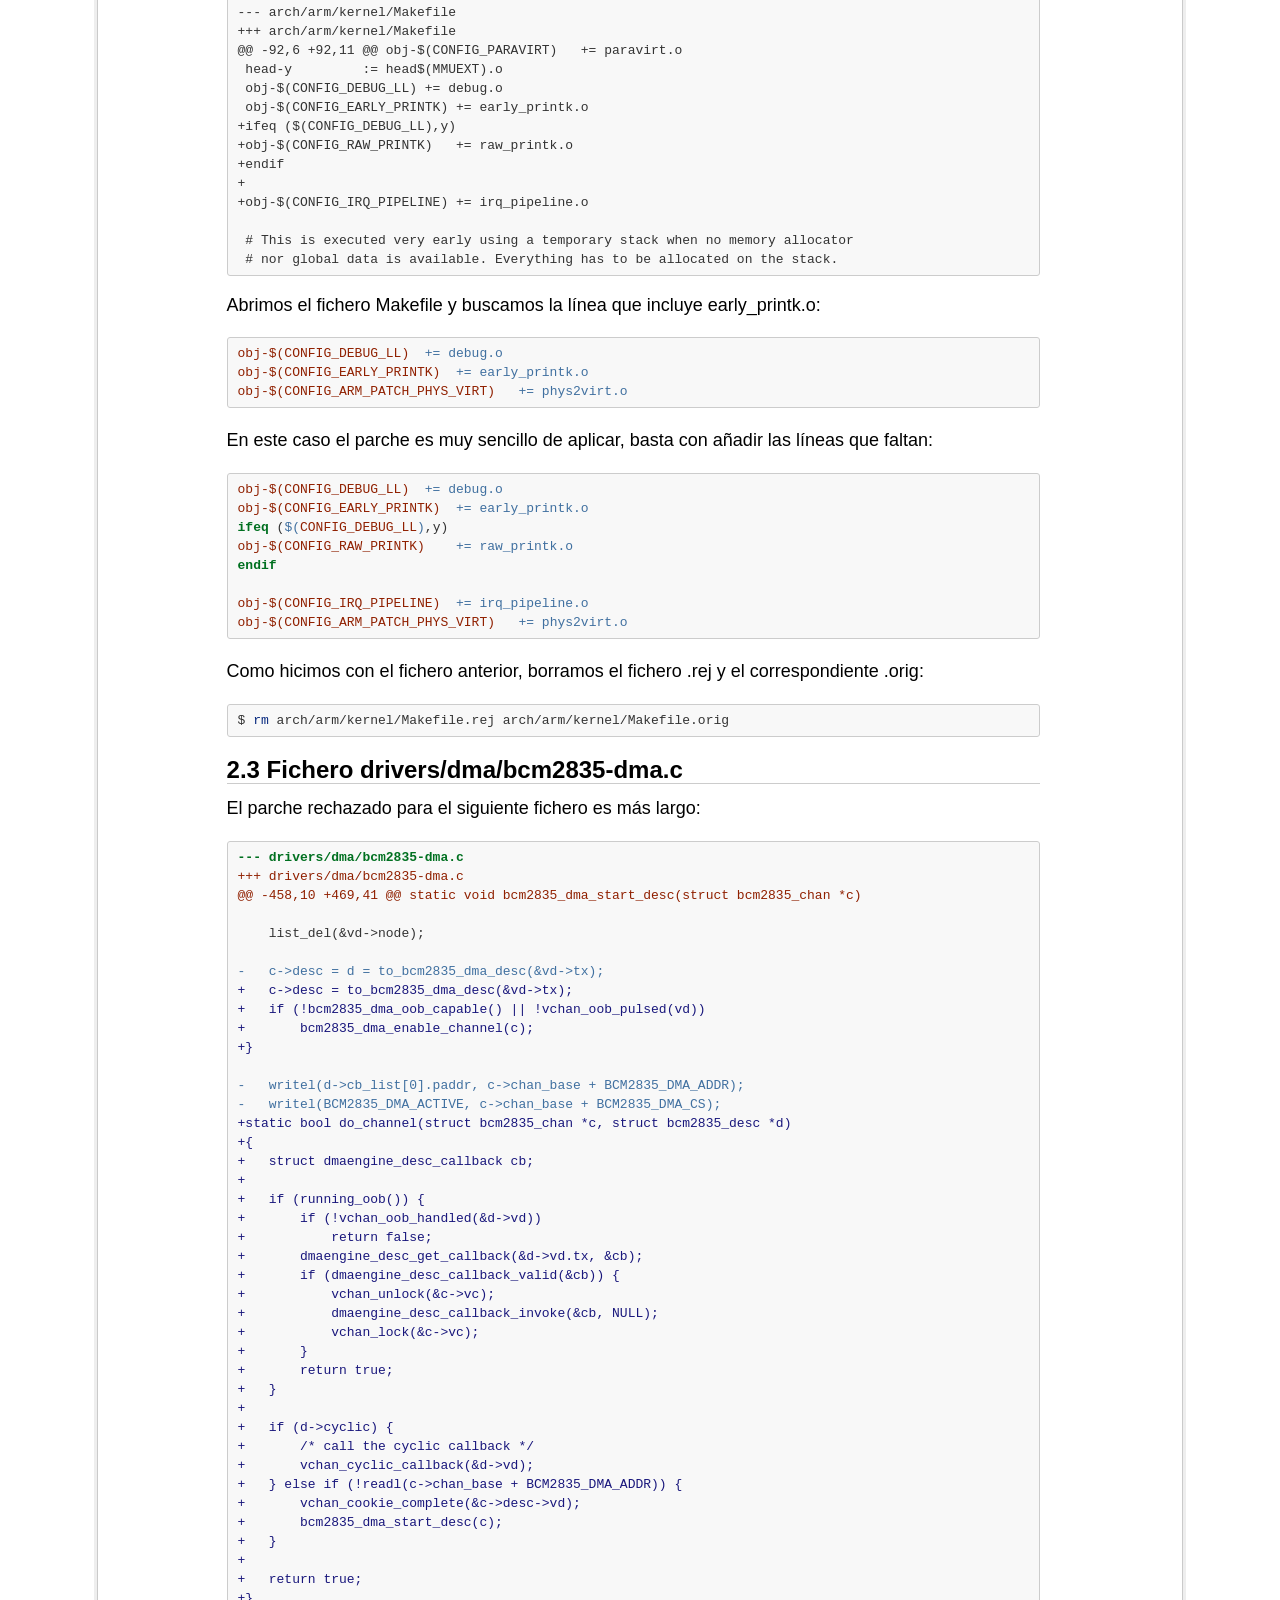
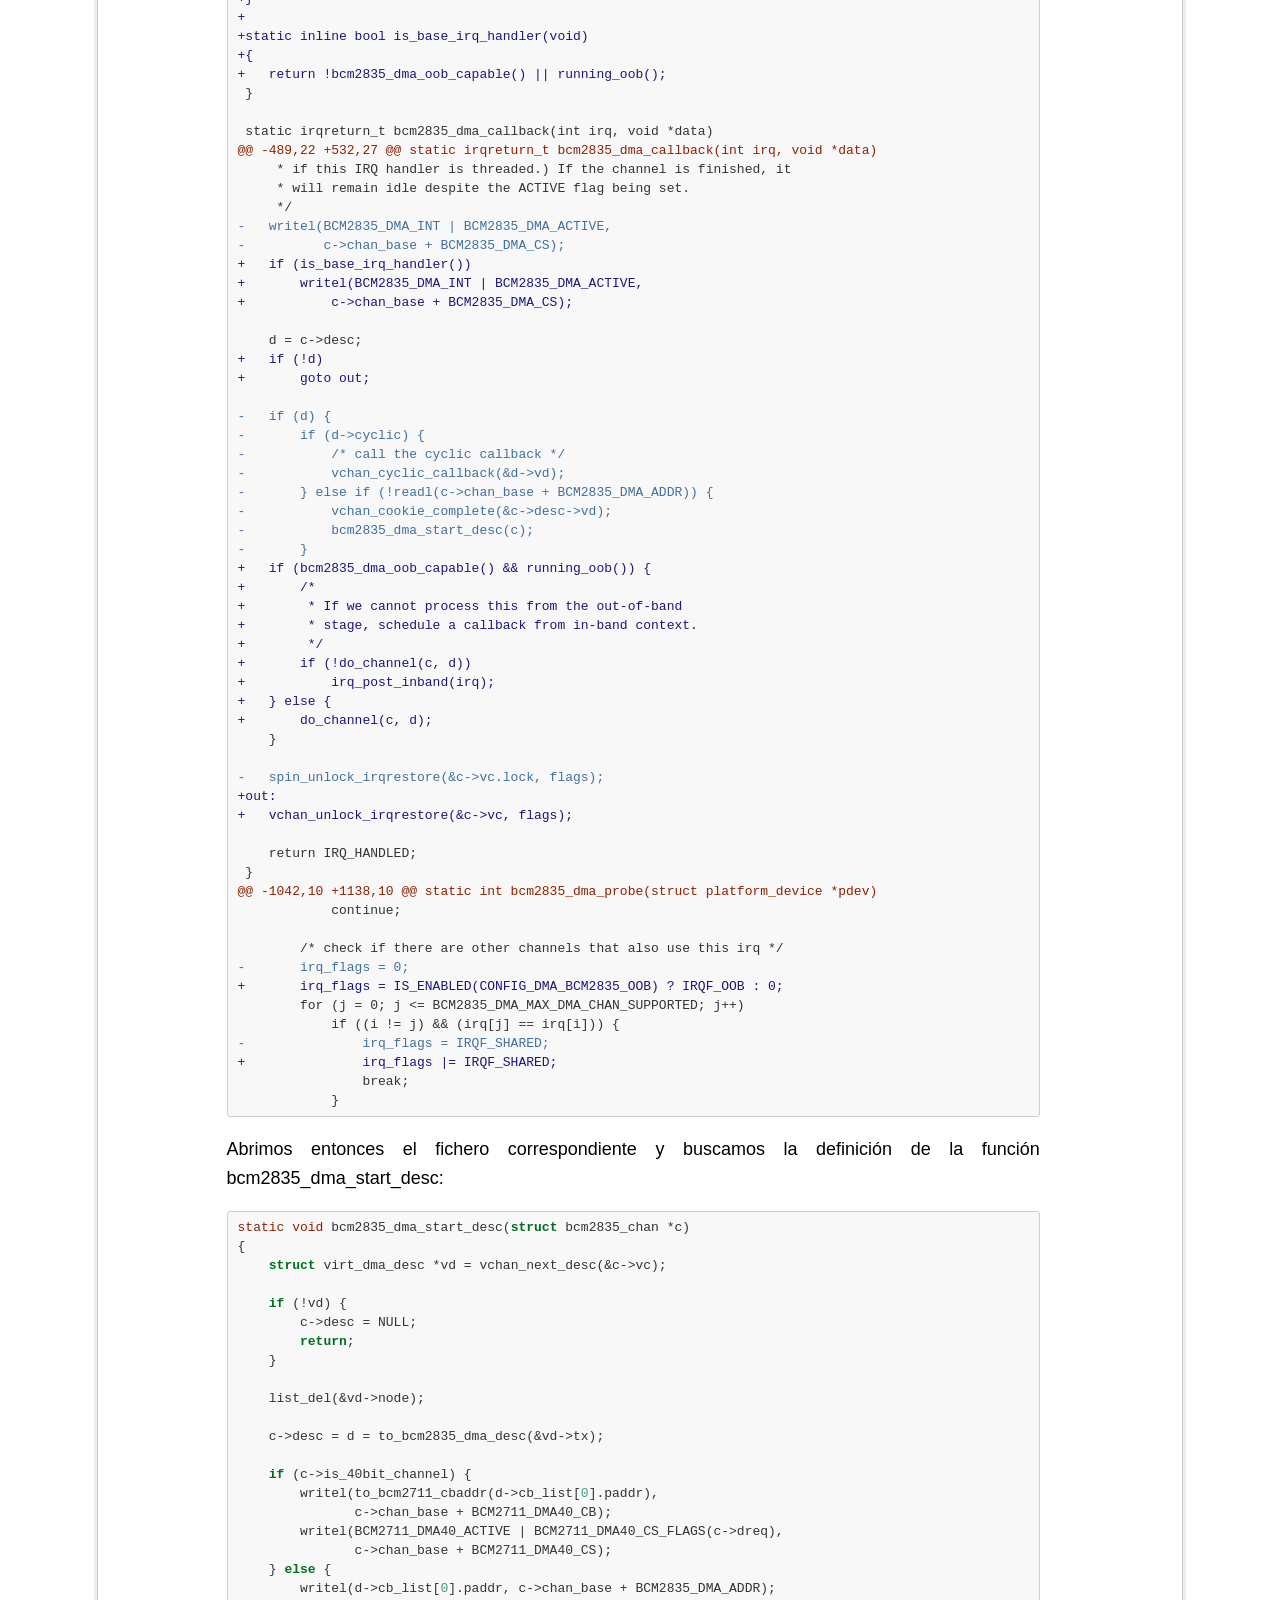
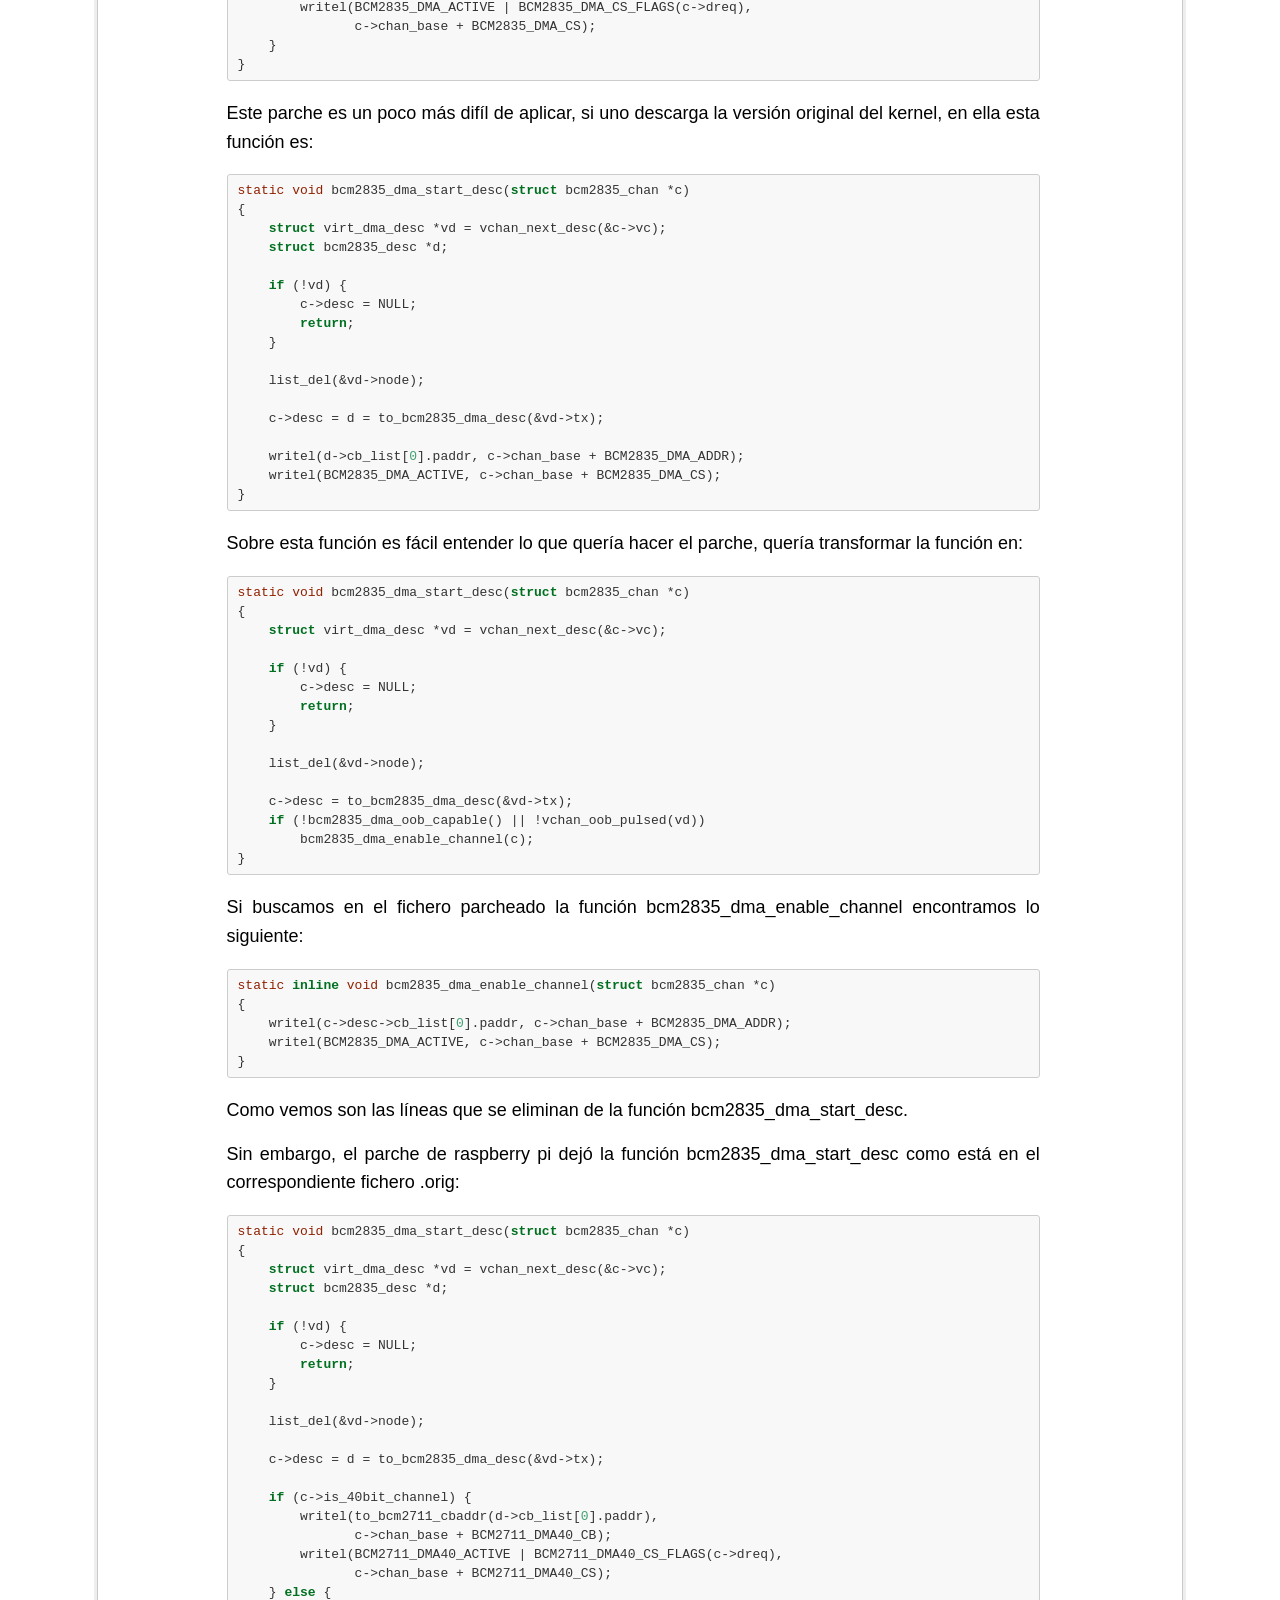
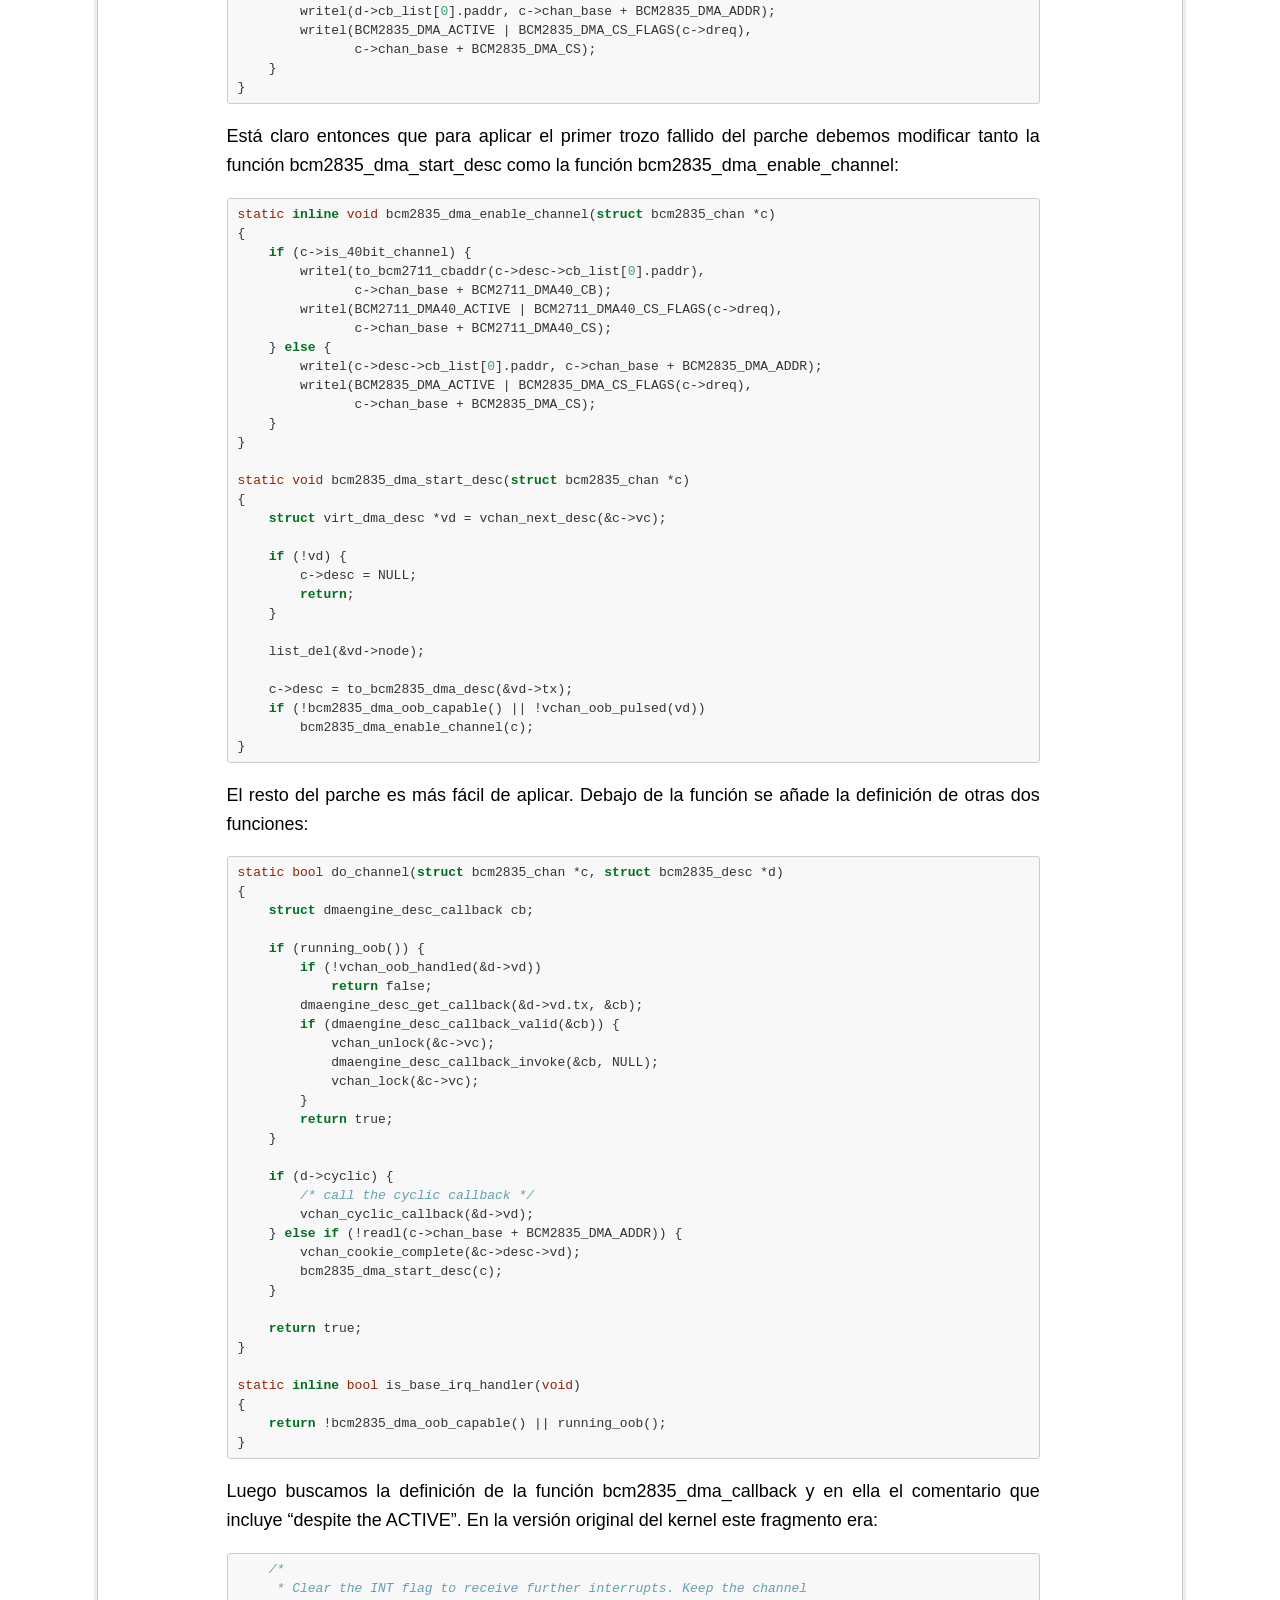
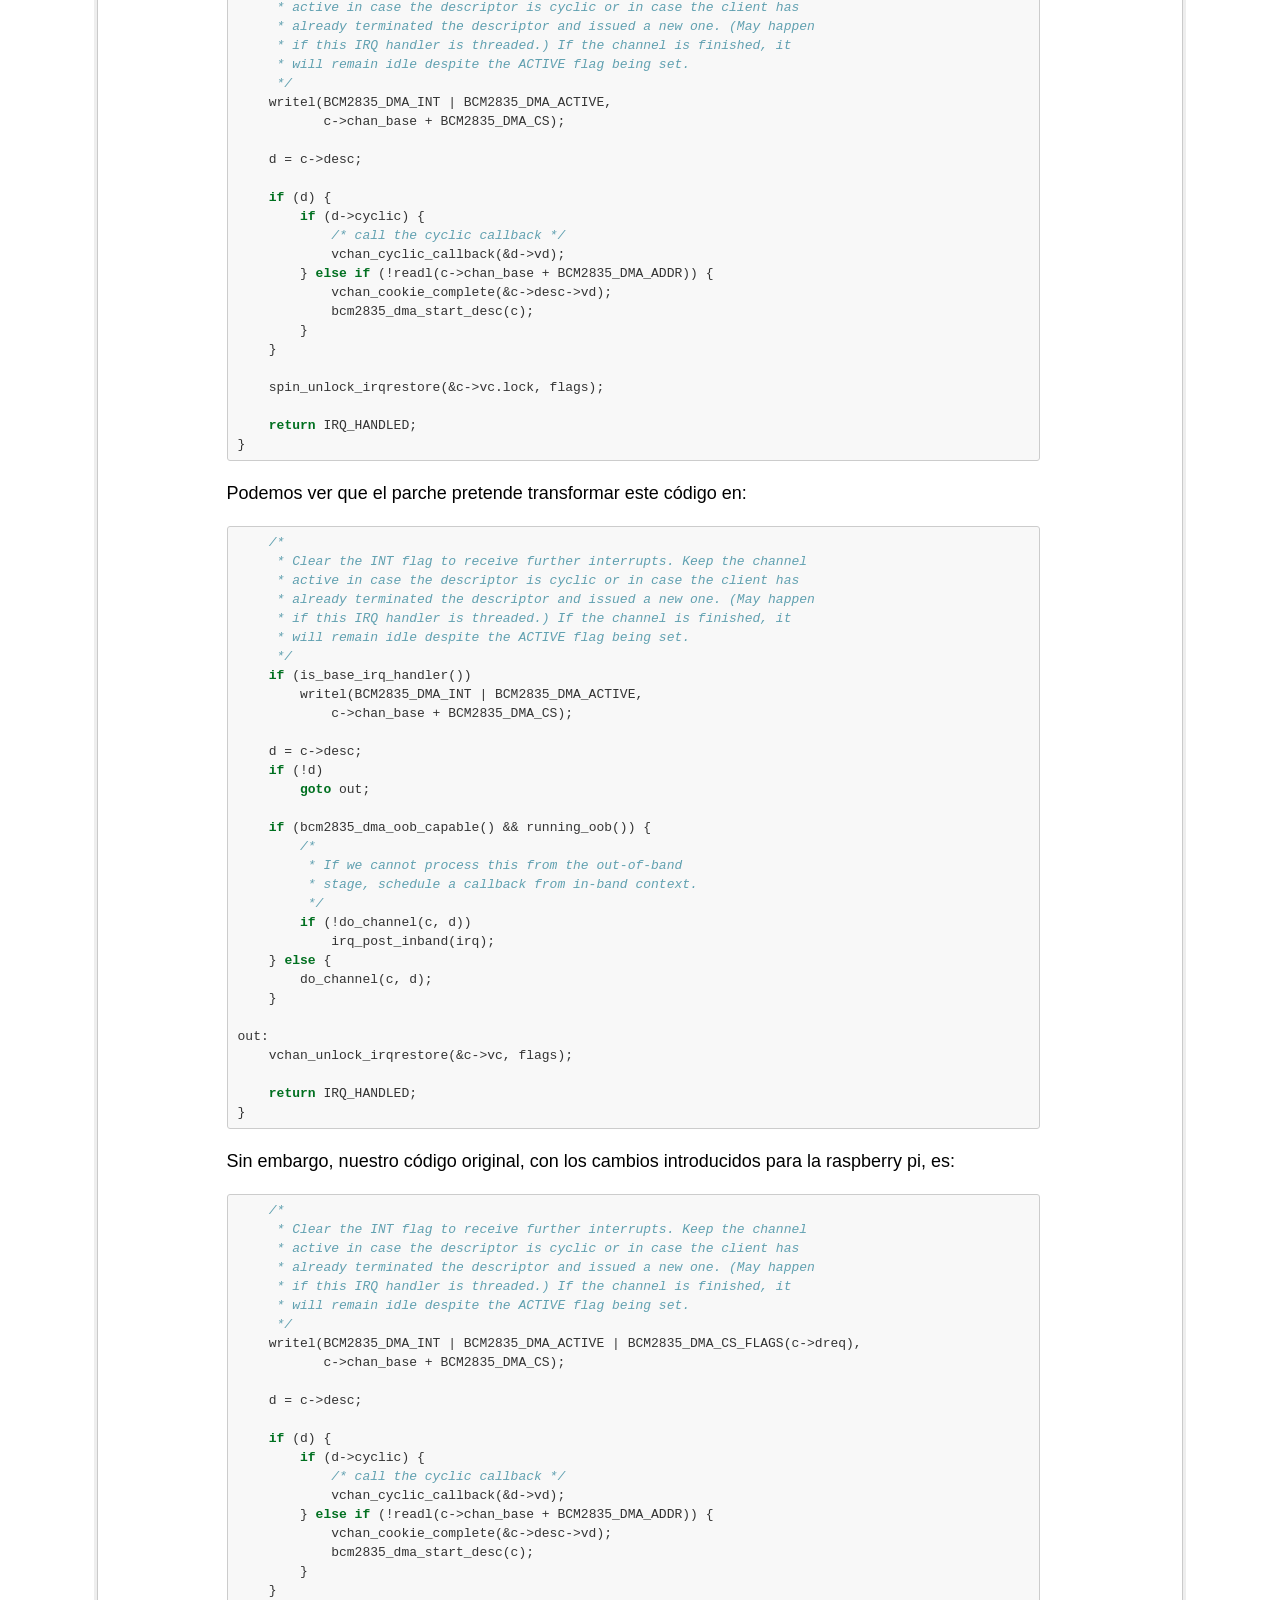
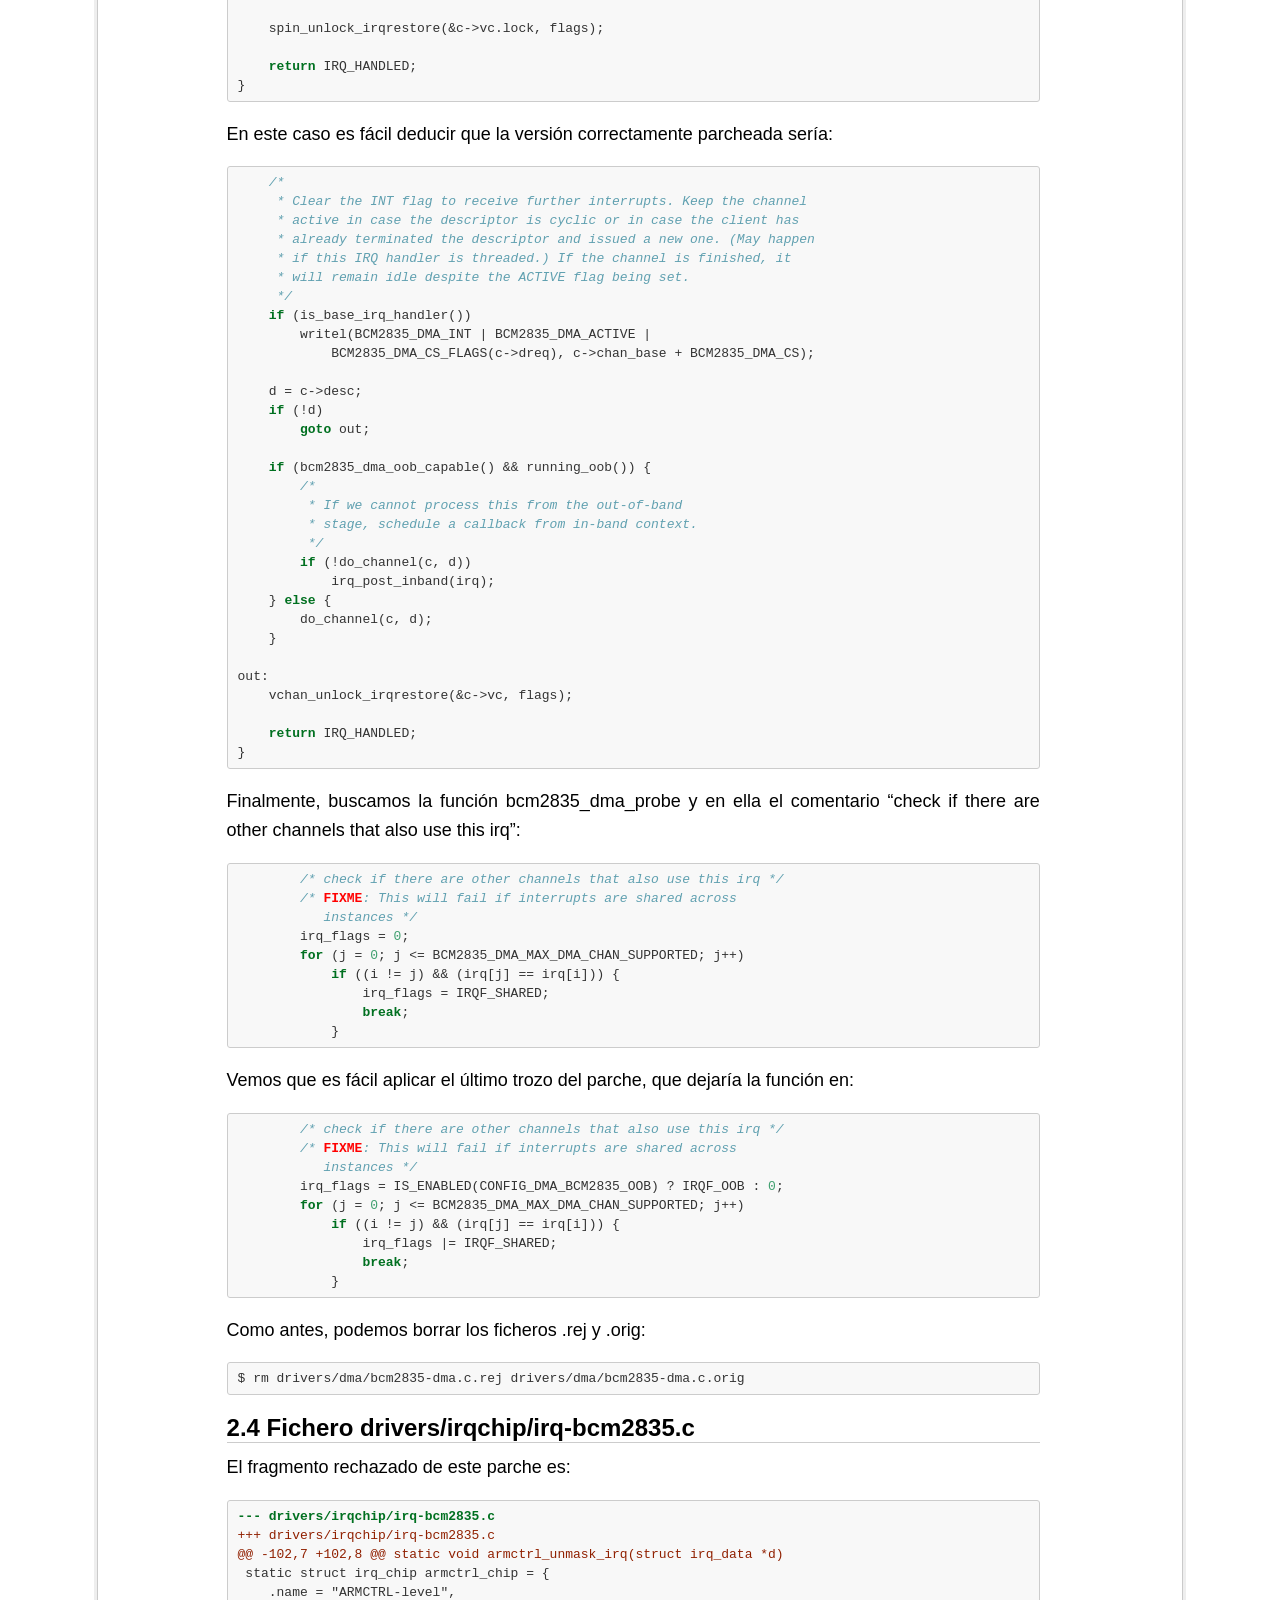
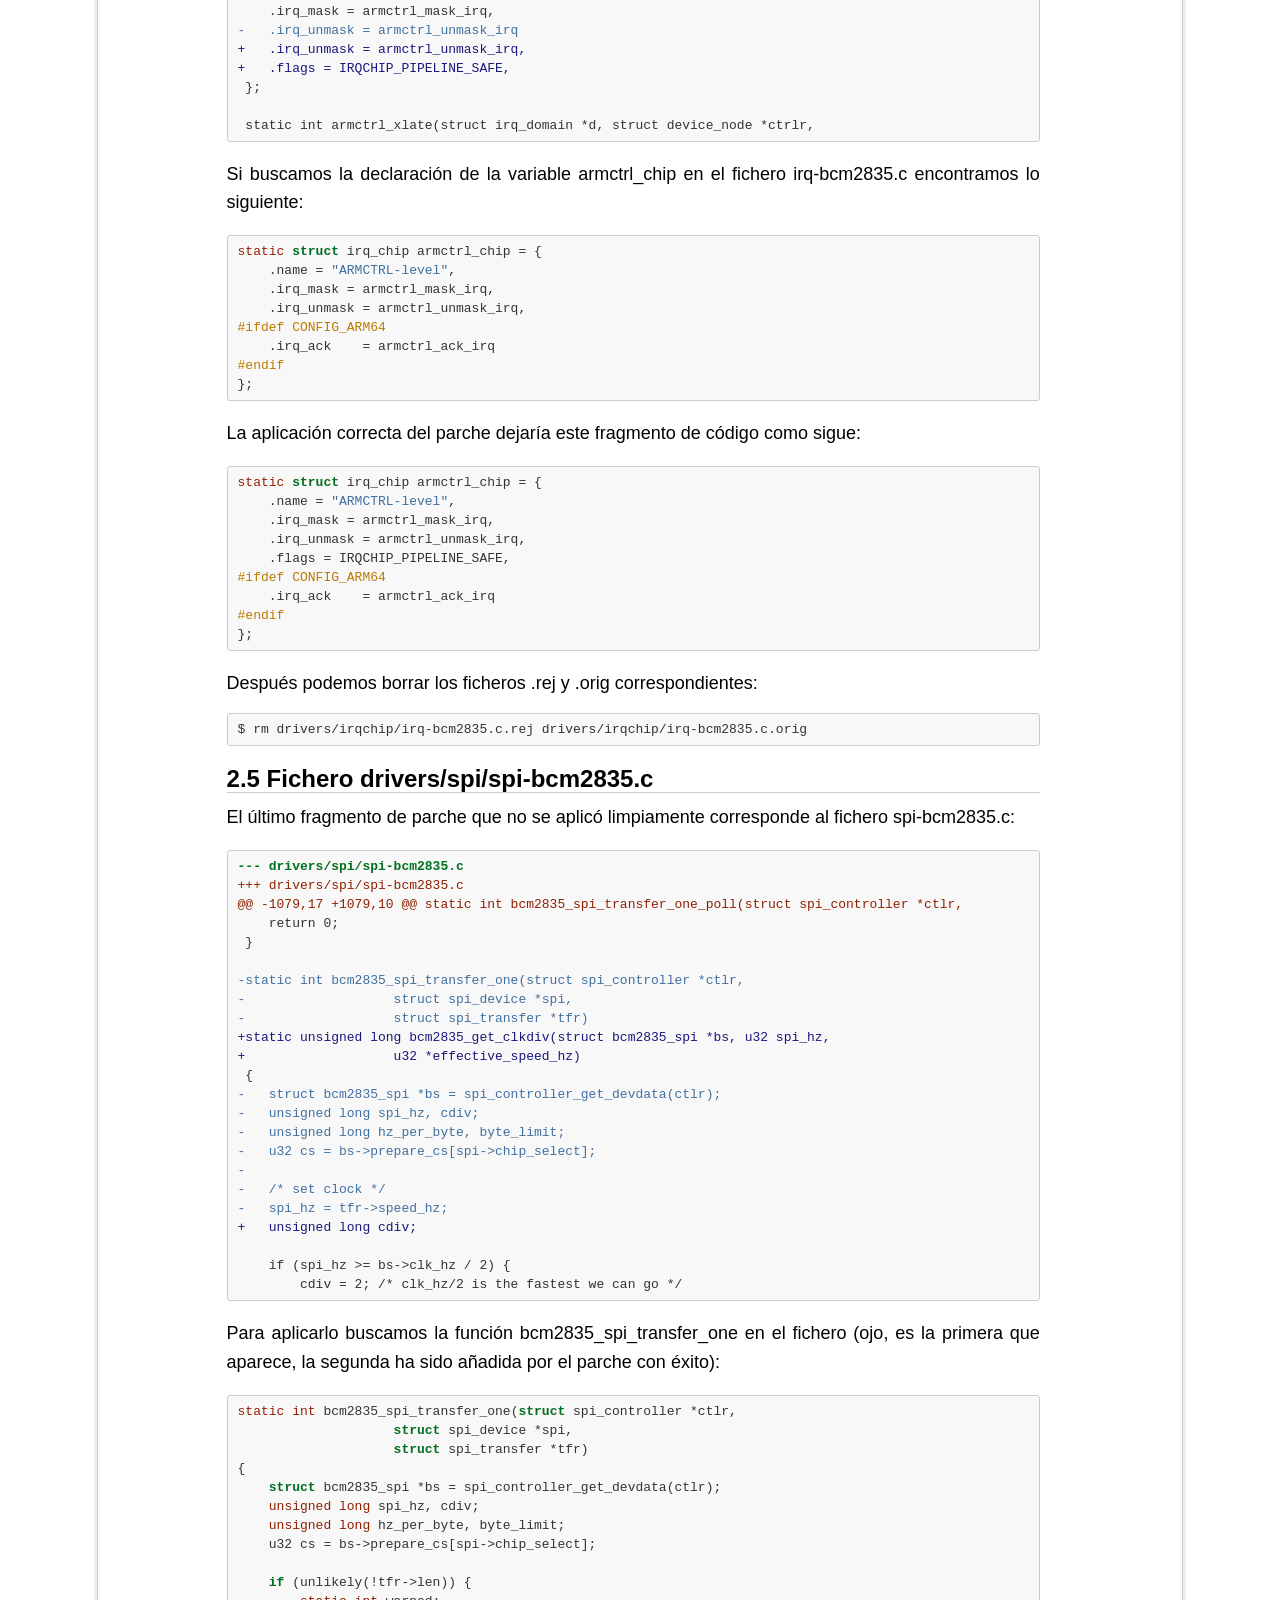
==== commit 35e56616: "corrección errata comandos git" ====
--- a/parcheado_xenomai.html
+++ b/parcheado_xenomai.html
@@ -1623,9 +1623,10 @@
 <div class="sourceCode" id="cb39"><pre class="sourceCode bash"><code class="sourceCode bash"><span id="cb39-1"><a href="#cb39-1" aria-hidden="true"></a>$ <span class="bu">cd</span> ~/rpi-kernel</span>
 <span id="cb39-2"><a href="#cb39-2" aria-hidden="true"></a>$ <span class="fu">git</span> clone https://source.denx.de/Xenomai/xenomai.git</span></code></pre></div>
 <p>Hacemos el checkout de la rama estable 3.2.x:</p>
-<div class="sourceCode" id="cb40"><pre class="sourceCode bash"><code class="sourceCode bash"><span id="cb40-1"><a href="#cb40-1" aria-hidden="true"></a>$ <span class="fu">git</span> co -b v3.2.x origin/stable/v3.2.x</span>
-<span id="cb40-2"><a href="#cb40-2" aria-hidden="true"></a><span class="ex">Branch</span> <span class="st">&#39;v3.2.x&#39;</span> set up to track remote branch <span class="st">&#39;stable/v3.2.x&#39;</span> from <span class="st">&#39;origin&#39;</span>.</span>
-<span id="cb40-3"><a href="#cb40-3" aria-hidden="true"></a><span class="ex">Switched</span> to a new branch <span class="st">&#39;v3.2.x&#39;</span></span></code></pre></div>
+<div class="sourceCode" id="cb40"><pre class="sourceCode bash"><code class="sourceCode bash"><span id="cb40-1"><a href="#cb40-1" aria-hidden="true"></a>$ <span class="bu">cd</span> xenomai</span>
+<span id="cb40-2"><a href="#cb40-2" aria-hidden="true"></a>$ <span class="fu">git</span> checkout -b v3.2.x origin/stable/v3.2.x</span>
+<span id="cb40-3"><a href="#cb40-3" aria-hidden="true"></a><span class="ex">Branch</span> <span class="st">&#39;v3.2.x&#39;</span> set up to track remote branch <span class="st">&#39;stable/v3.2.x&#39;</span> from <span class="st">&#39;origin&#39;</span>.</span>
+<span id="cb40-4"><a href="#cb40-4" aria-hidden="true"></a><span class="ex">Switched</span> to a new branch <span class="st">&#39;v3.2.x&#39;</span></span></code></pre></div>
 <p>El proyecto utiliza autotools para la configuración y compilación, por lo que antes de trabajar con él debemos ejecutar el script bootstrap:</p>
 <div class="sourceCode" id="cb41"><pre class="sourceCode bash"><code class="sourceCode bash"><span id="cb41-1"><a href="#cb41-1" aria-hidden="true"></a>$ <span class="ex">scripts/bootstrap</span></span></code></pre></div>
 <p>Ahora podemos aplicar el parche usando el script prepare-kernel.sh:</p>
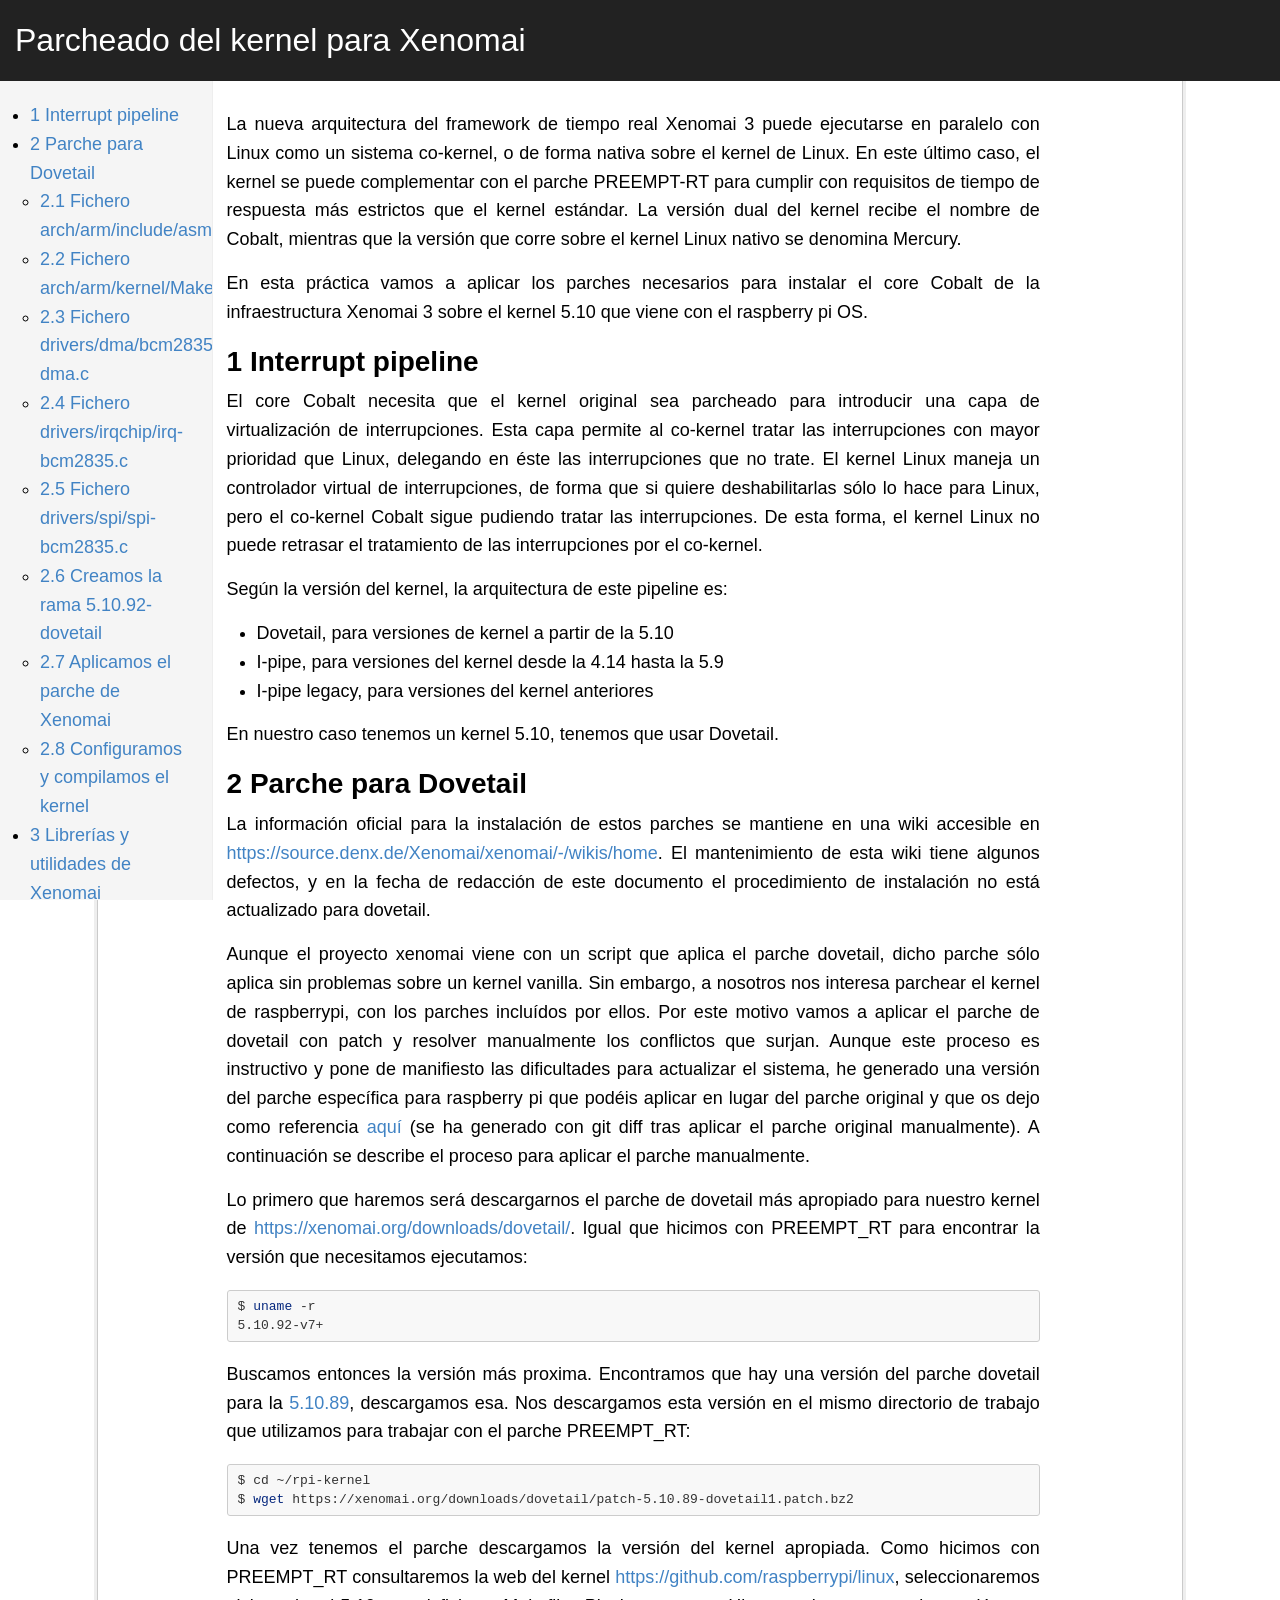
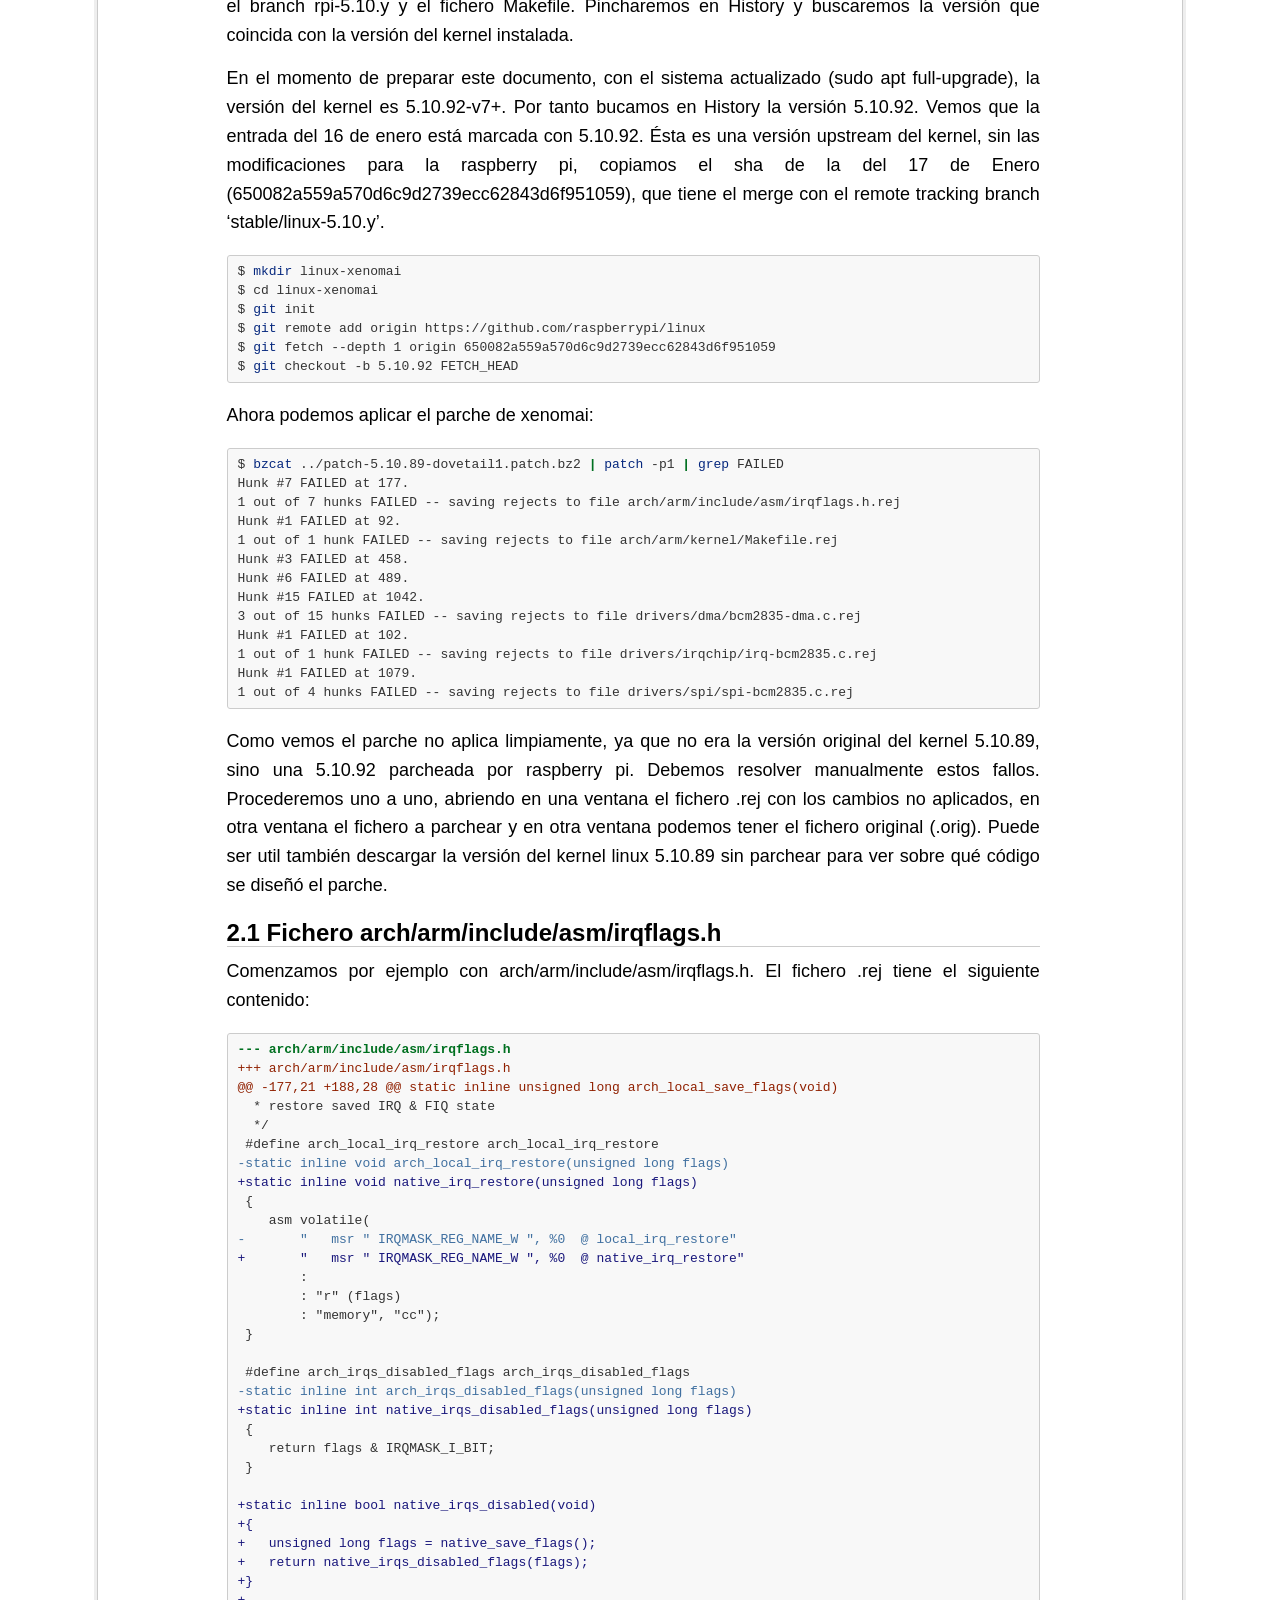
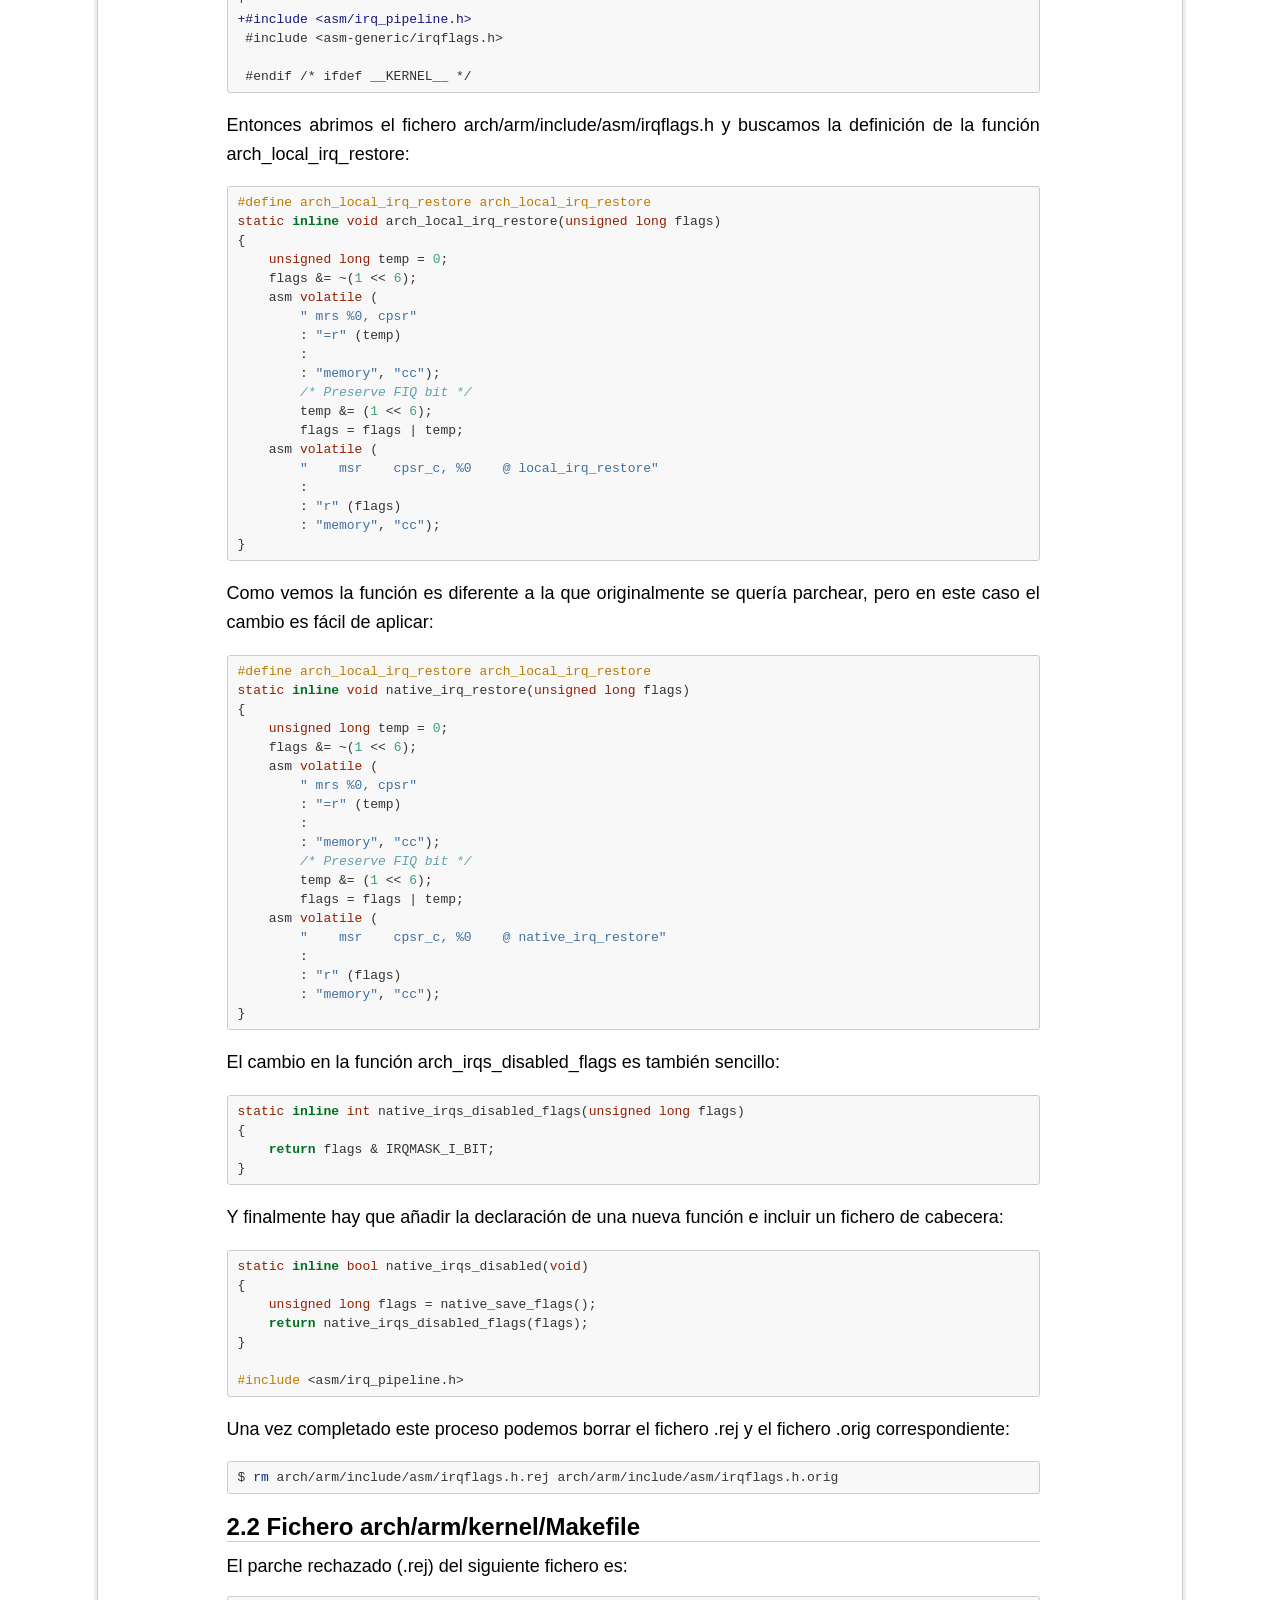
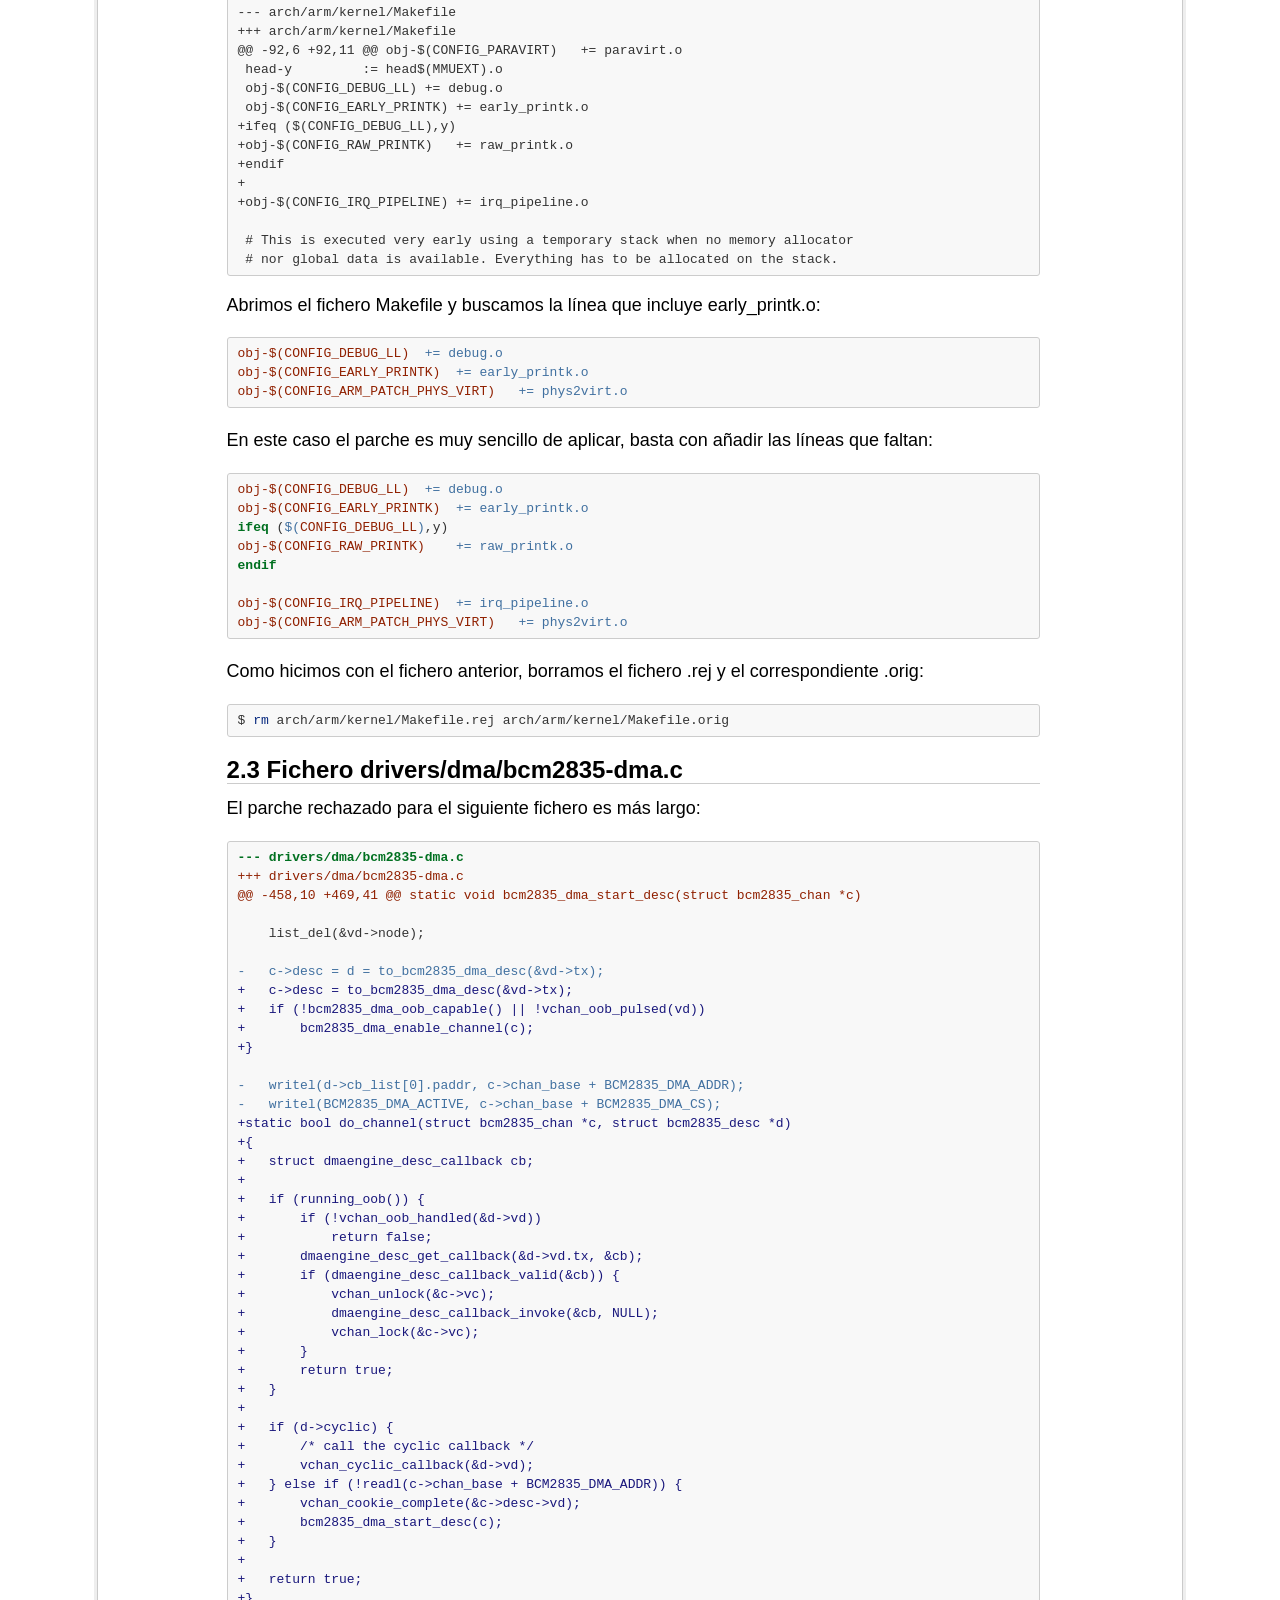
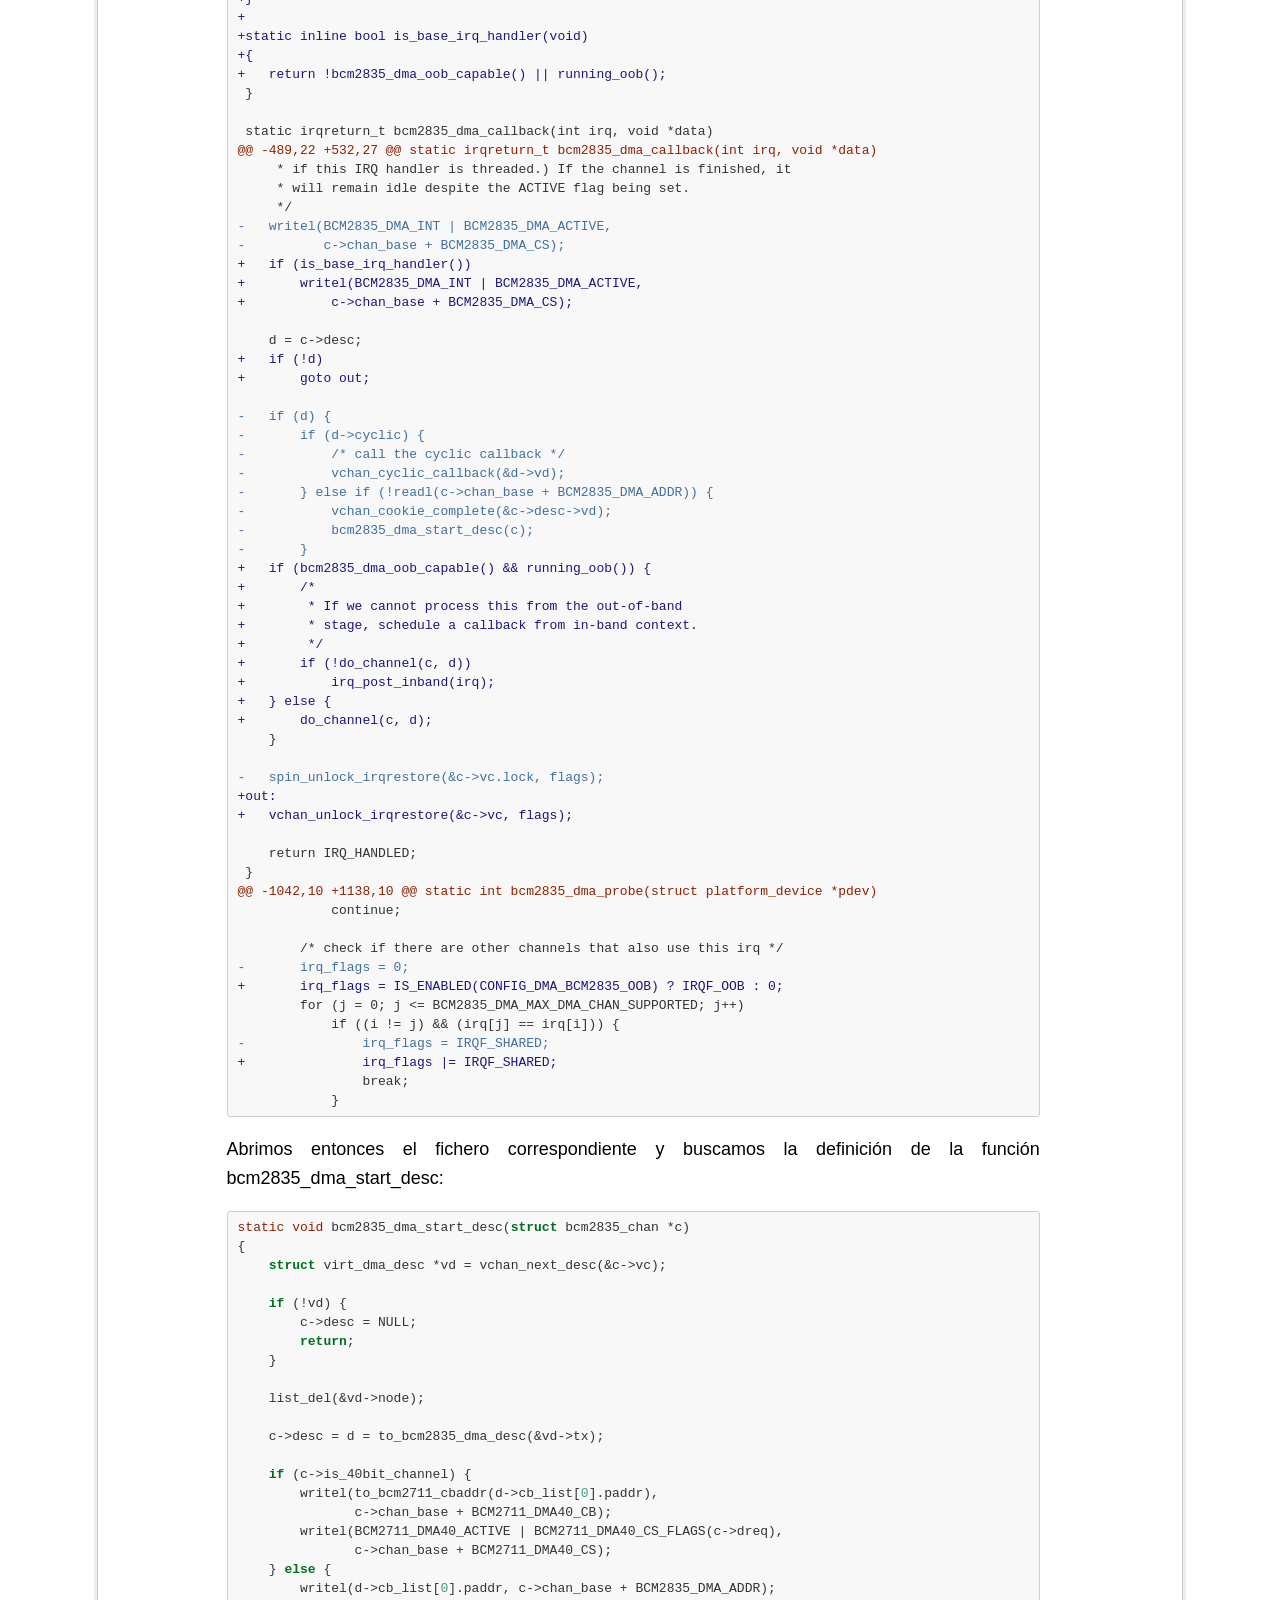
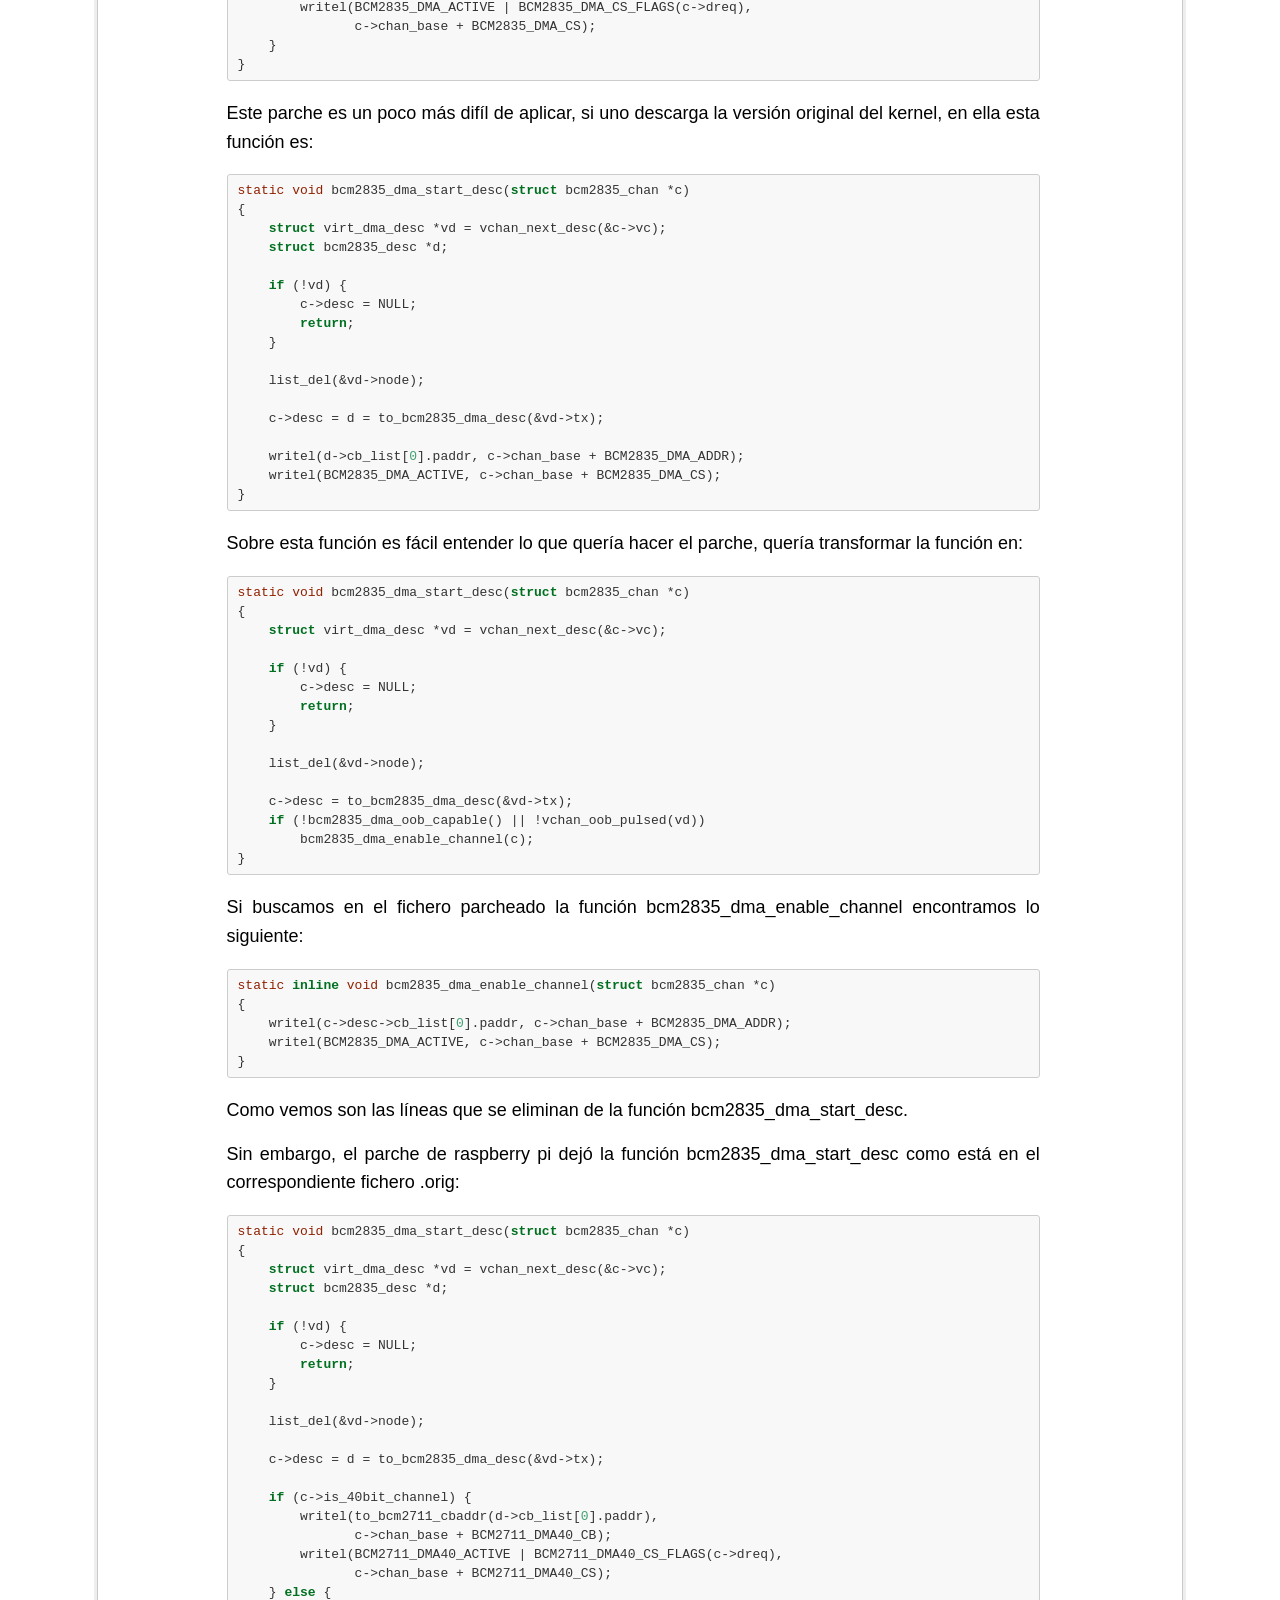
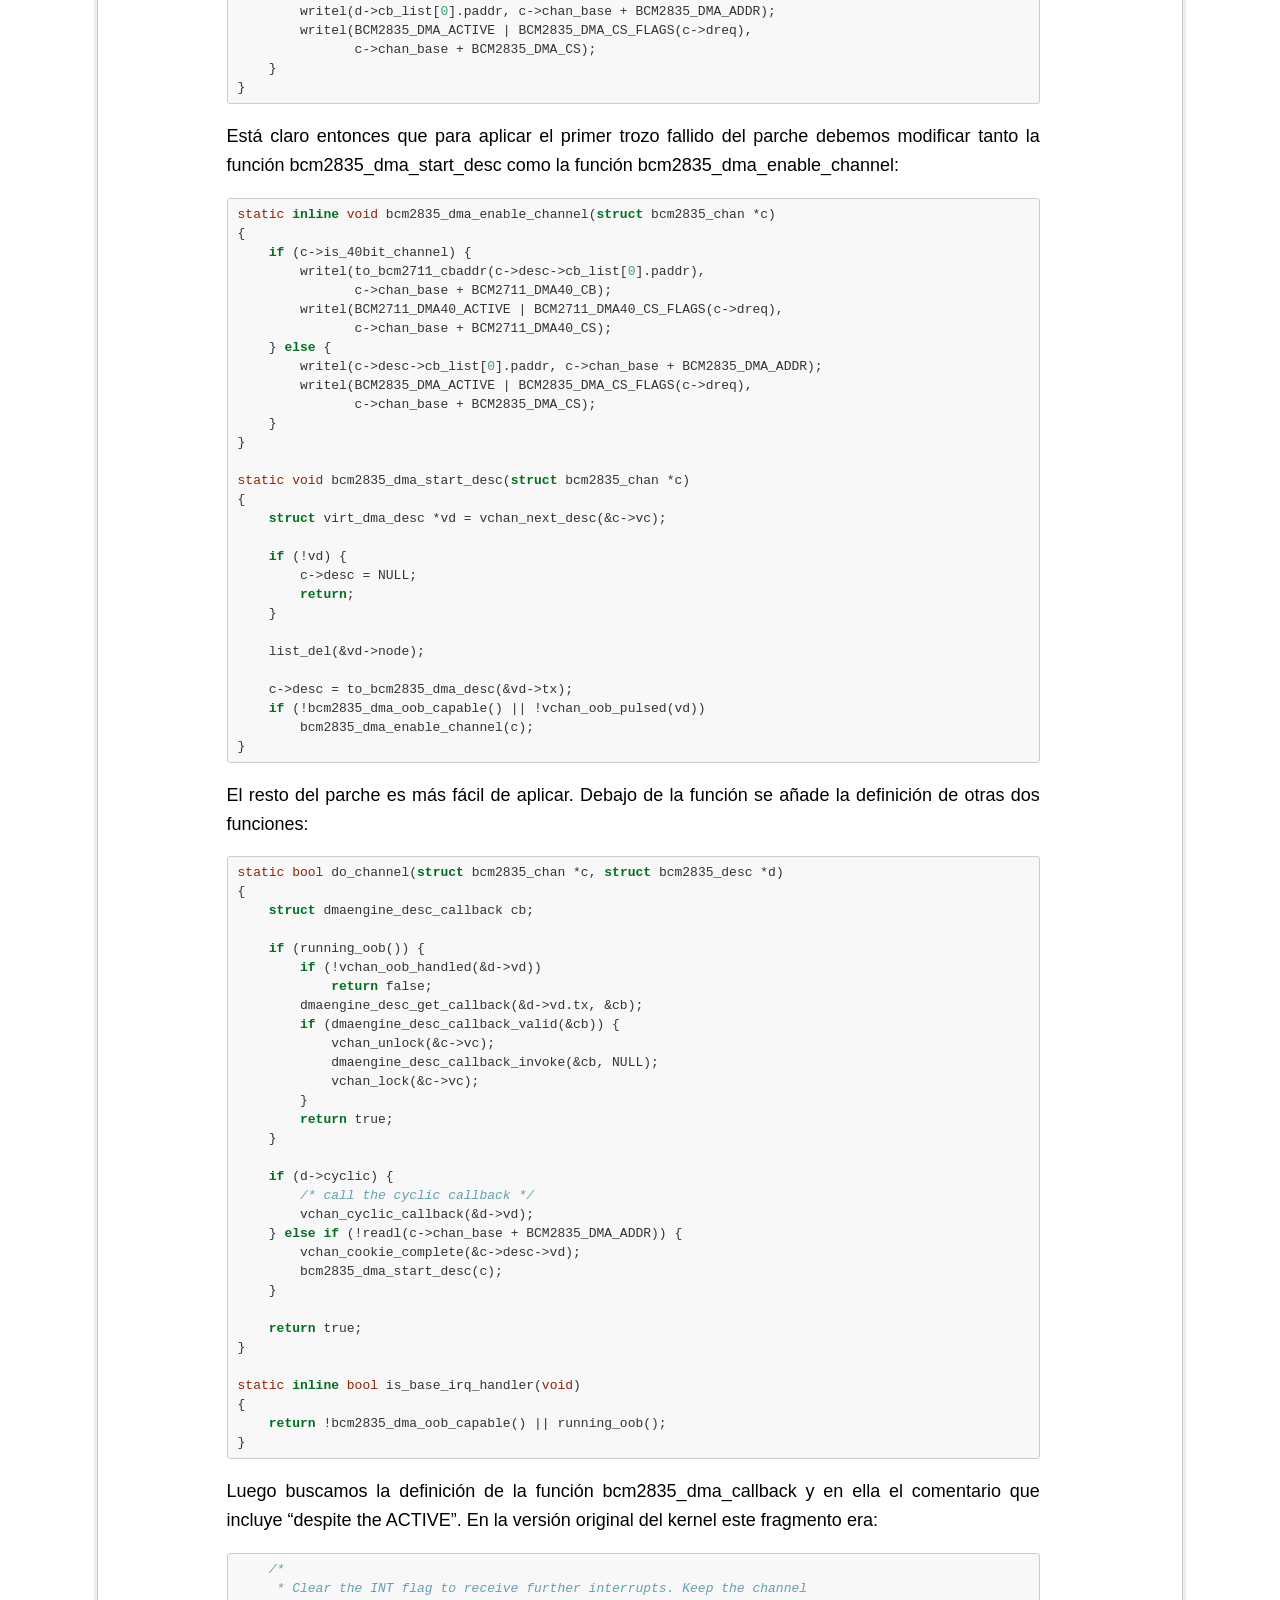
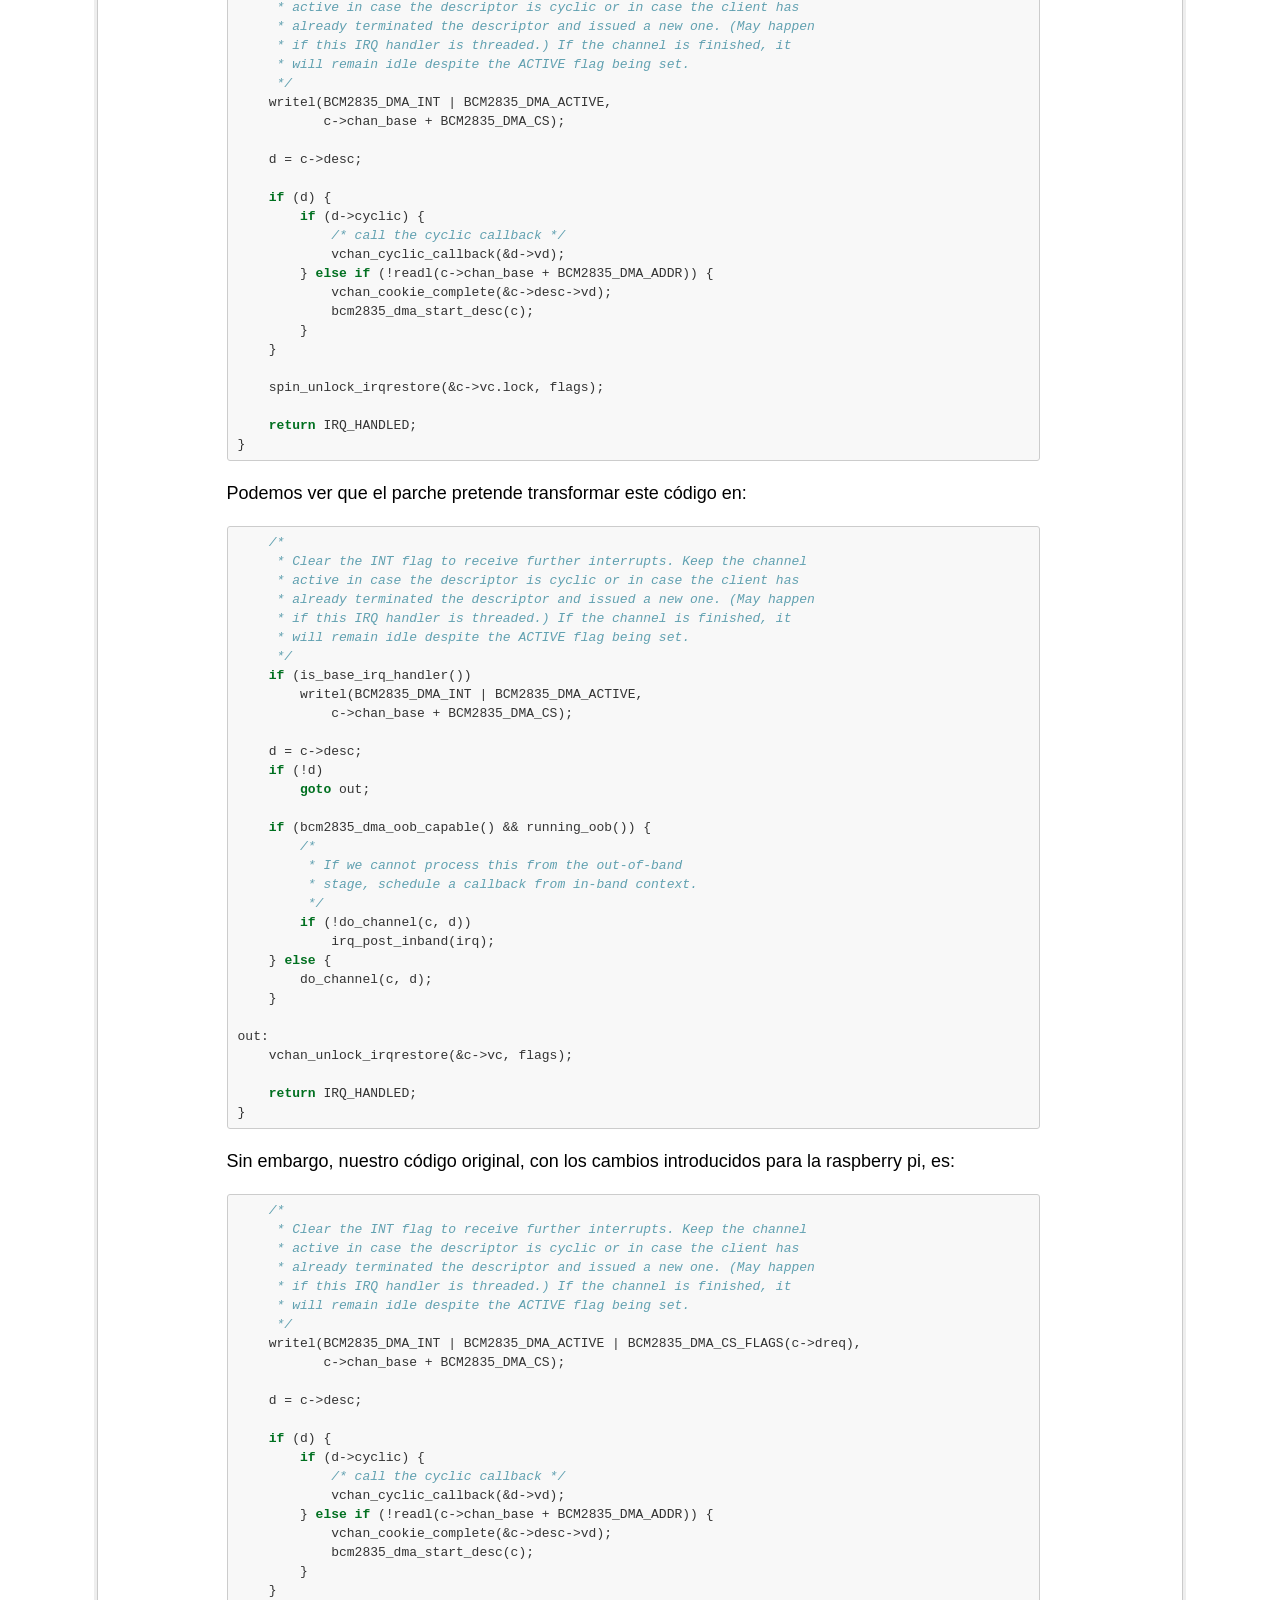
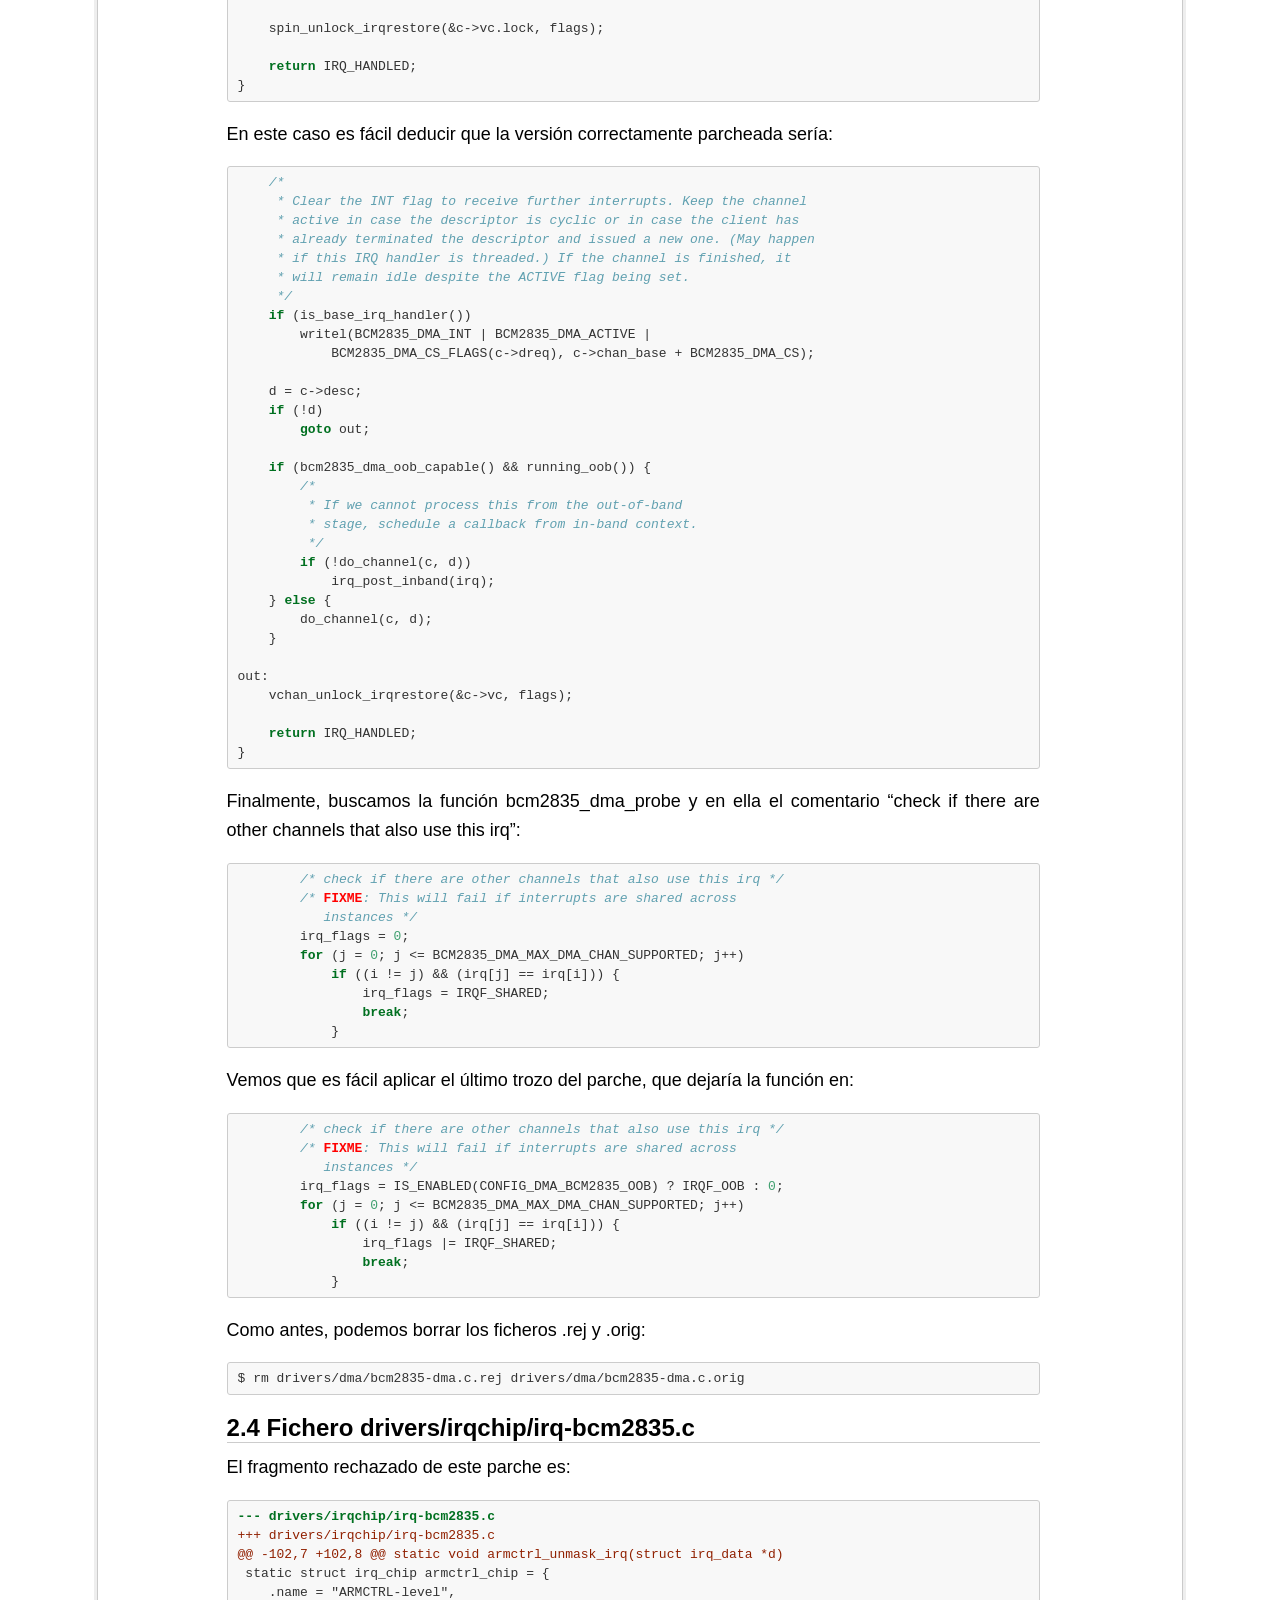
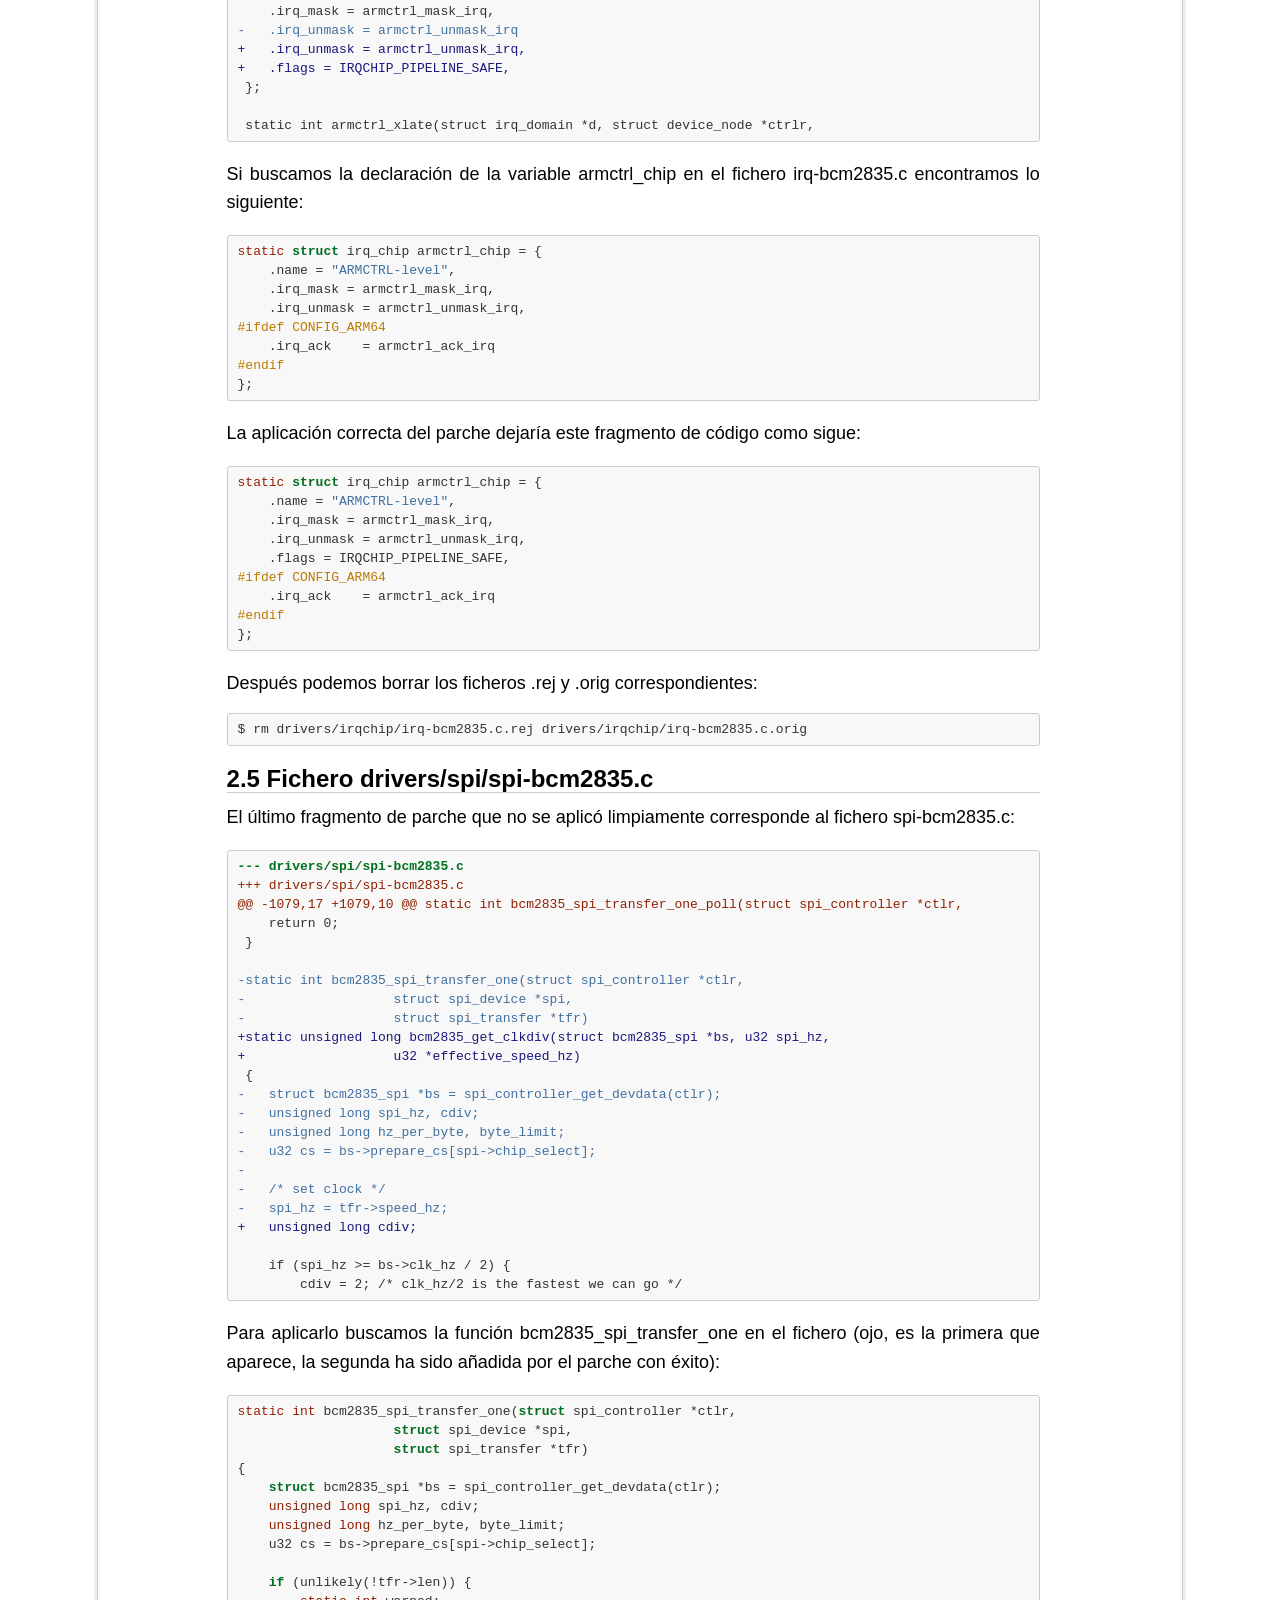
==== commit 30bd7c3e: "fichero .config del kernel con xenomai" ====
--- a/parcheado_xenomai.html
+++ b/parcheado_xenomai.html
@@ -1678,7 +1678,7 @@
 <p>Aprovecharemos también para fijar la frecuencia de los ticks a 1000 Hz:</p>
 <pre><code>Kernel Features -&gt; Time Frequency -&gt; 1000Hz</code></pre>
 <p>Puede activarse el CPU Idle, y desactivarse cuando se ejecute una aplicación de tiempo real escribiendo en /dev/cpu_dma_latency. Nosotros optaremos por dejarlo desactivado como recomienda el Warning de Xenomai.</p>
-<p>Finalmente seleccionamos la opción Xenomai/cobalt-&gt;Drivers y activamos los drivers del GPIO, GPIOPWM y SPI. Pueden activarse otras opciones de interés.</p>
+<p>Finalmente seleccionamos la opción Xenomai/cobalt-&gt;Drivers y activamos los drivers del GPIO, GPIOPWM y SPI. Pueden activarse otras opciones de interés. El contenido del fichero de .config generado está disponible <a href="config_linux_rpi_xenomai">aquí</a> (hay que renombrarlo a .config).</p>
 <p>Por último, seleccionamos General Setup-&gt;Local versión y sustituimos -v7 por -v7-cobalt. Guardamos, salimos y compilamos el kernel:</p>
 <div class="sourceCode" id="cb48"><pre class="sourceCode bash"><code class="sourceCode bash"><span id="cb48-1"><a href="#cb48-1" aria-hidden="true"></a>$ <span class="fu">make</span> -j4 zImage modules dtbs</span></code></pre></div>
 <p>Una vez compilado, repetimos el proceso que hicimos con PREEMPT_RT para crear un tarball con los fichero a instalar en la raspberry pi. Creamos un directorio kernel-xenomai en el directorio de trabajo y lo seleccionamos como target para la instalación. Los dtbs irán en un subdirectorio boot.</p>
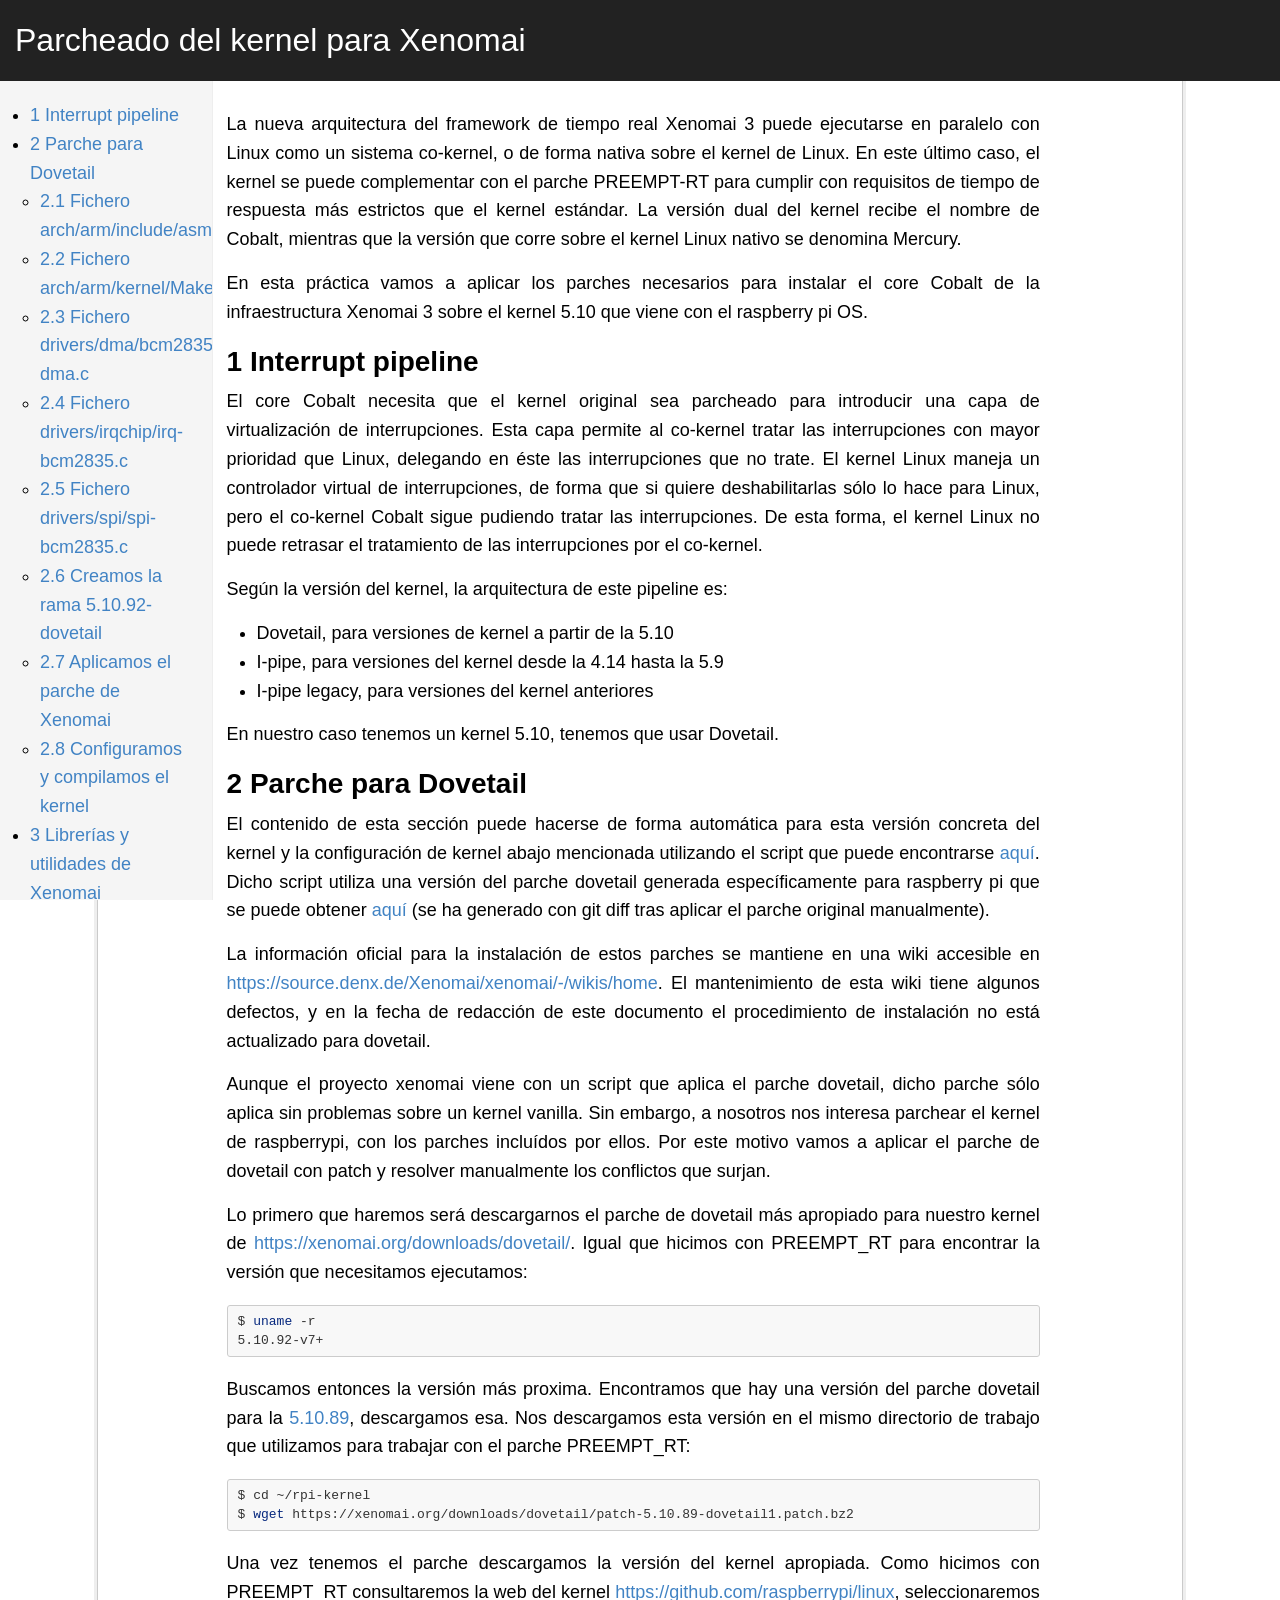
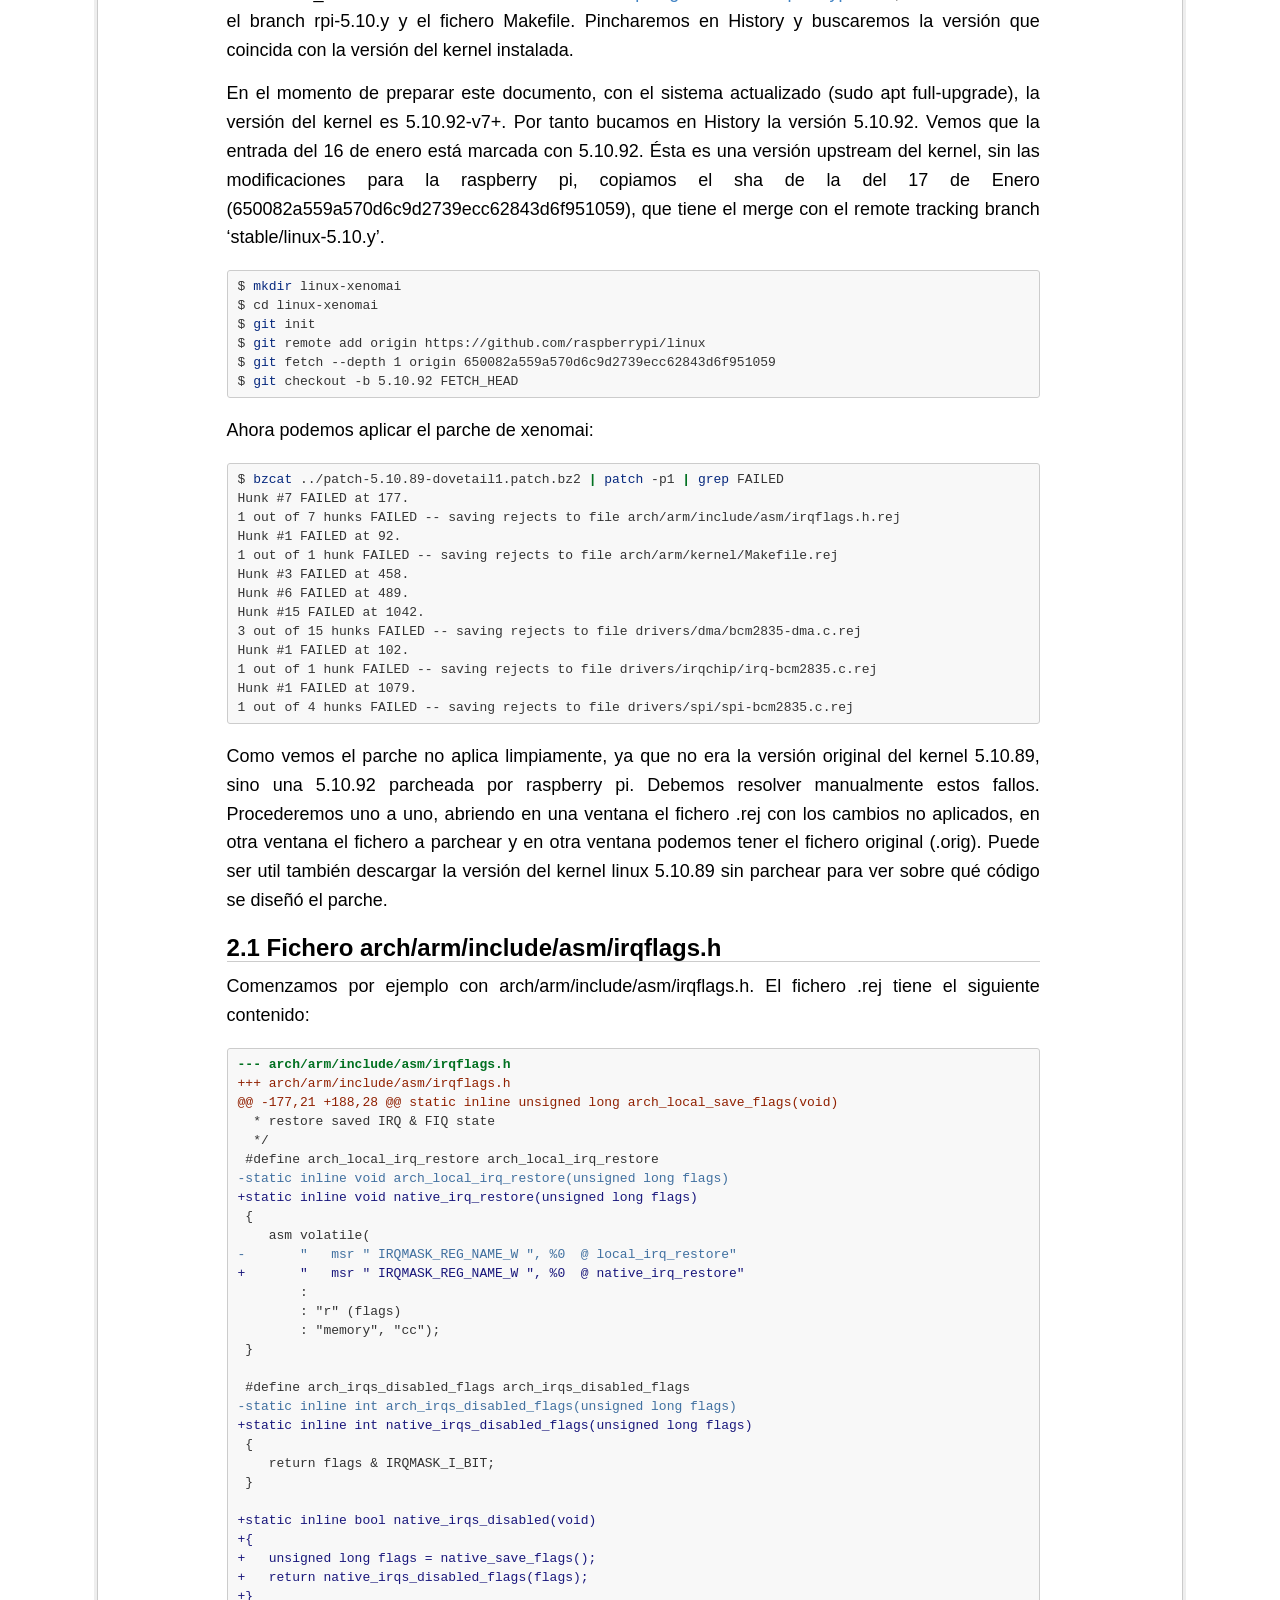
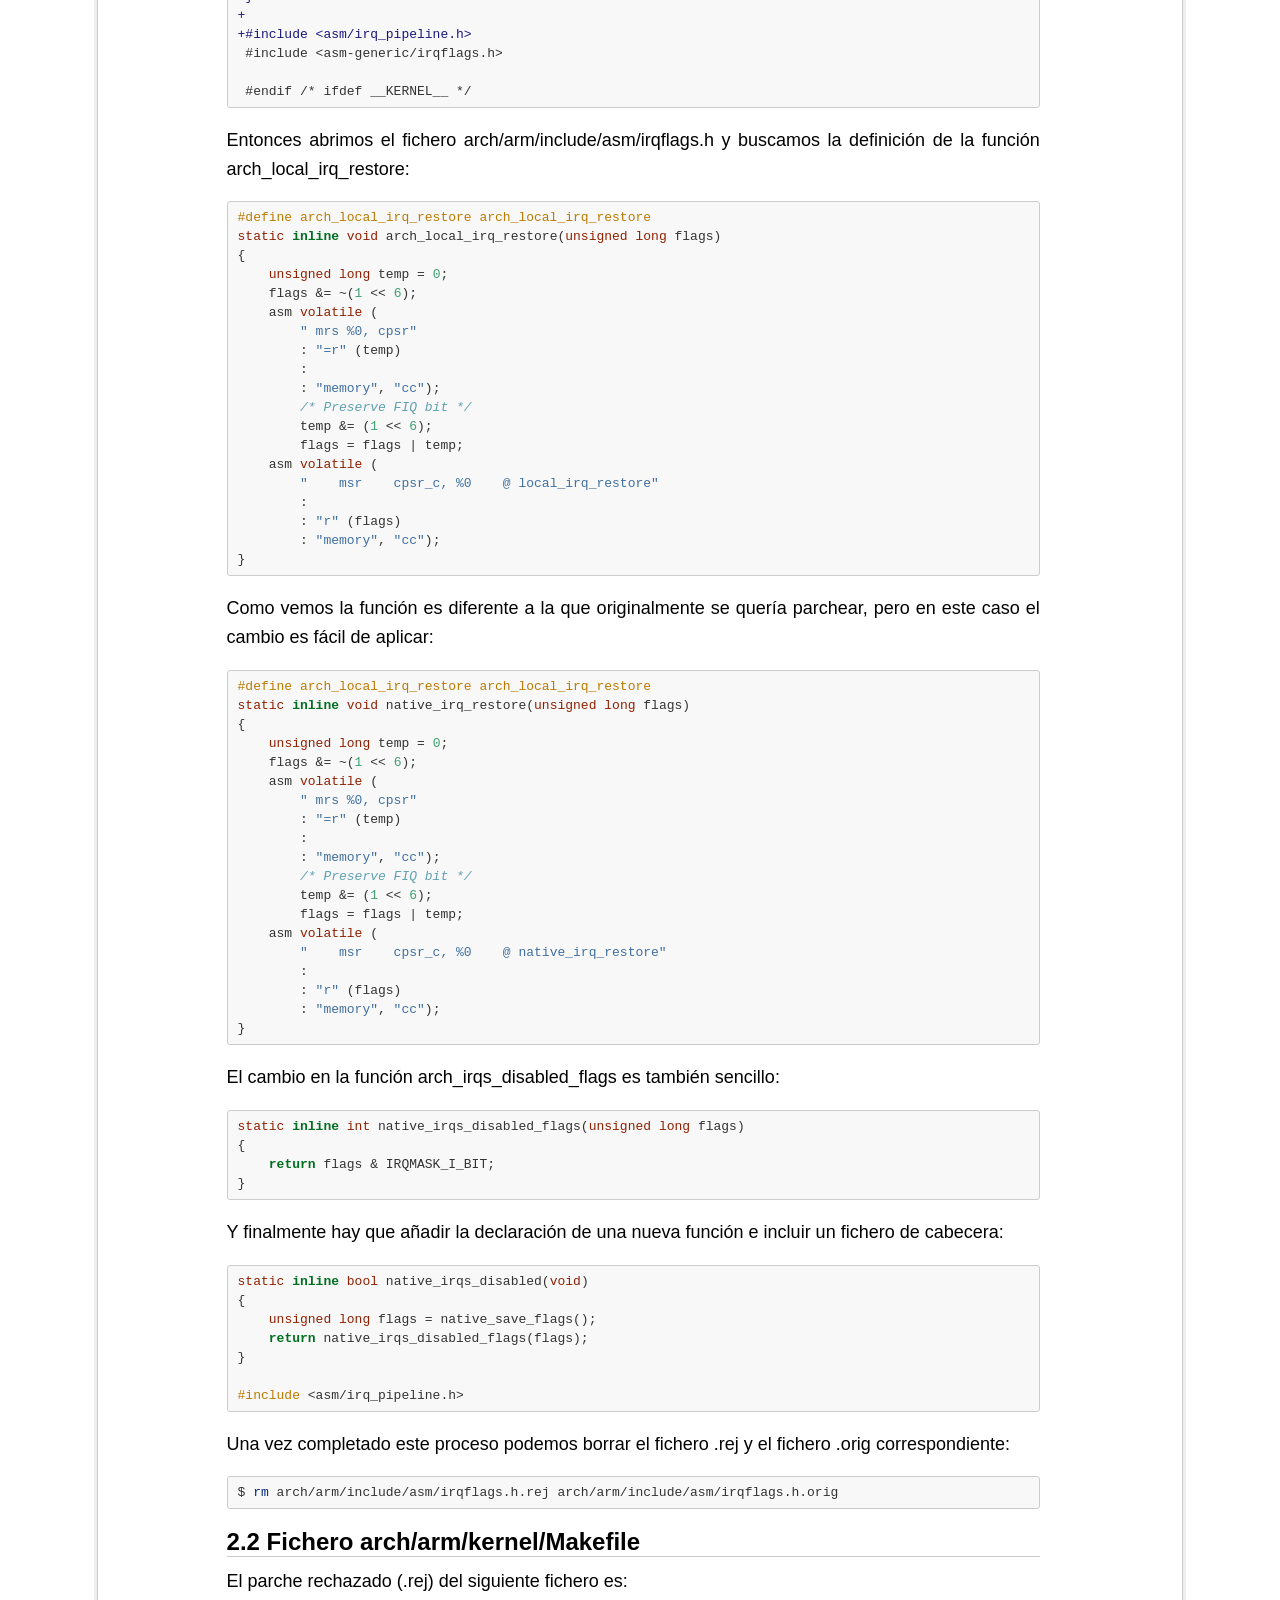
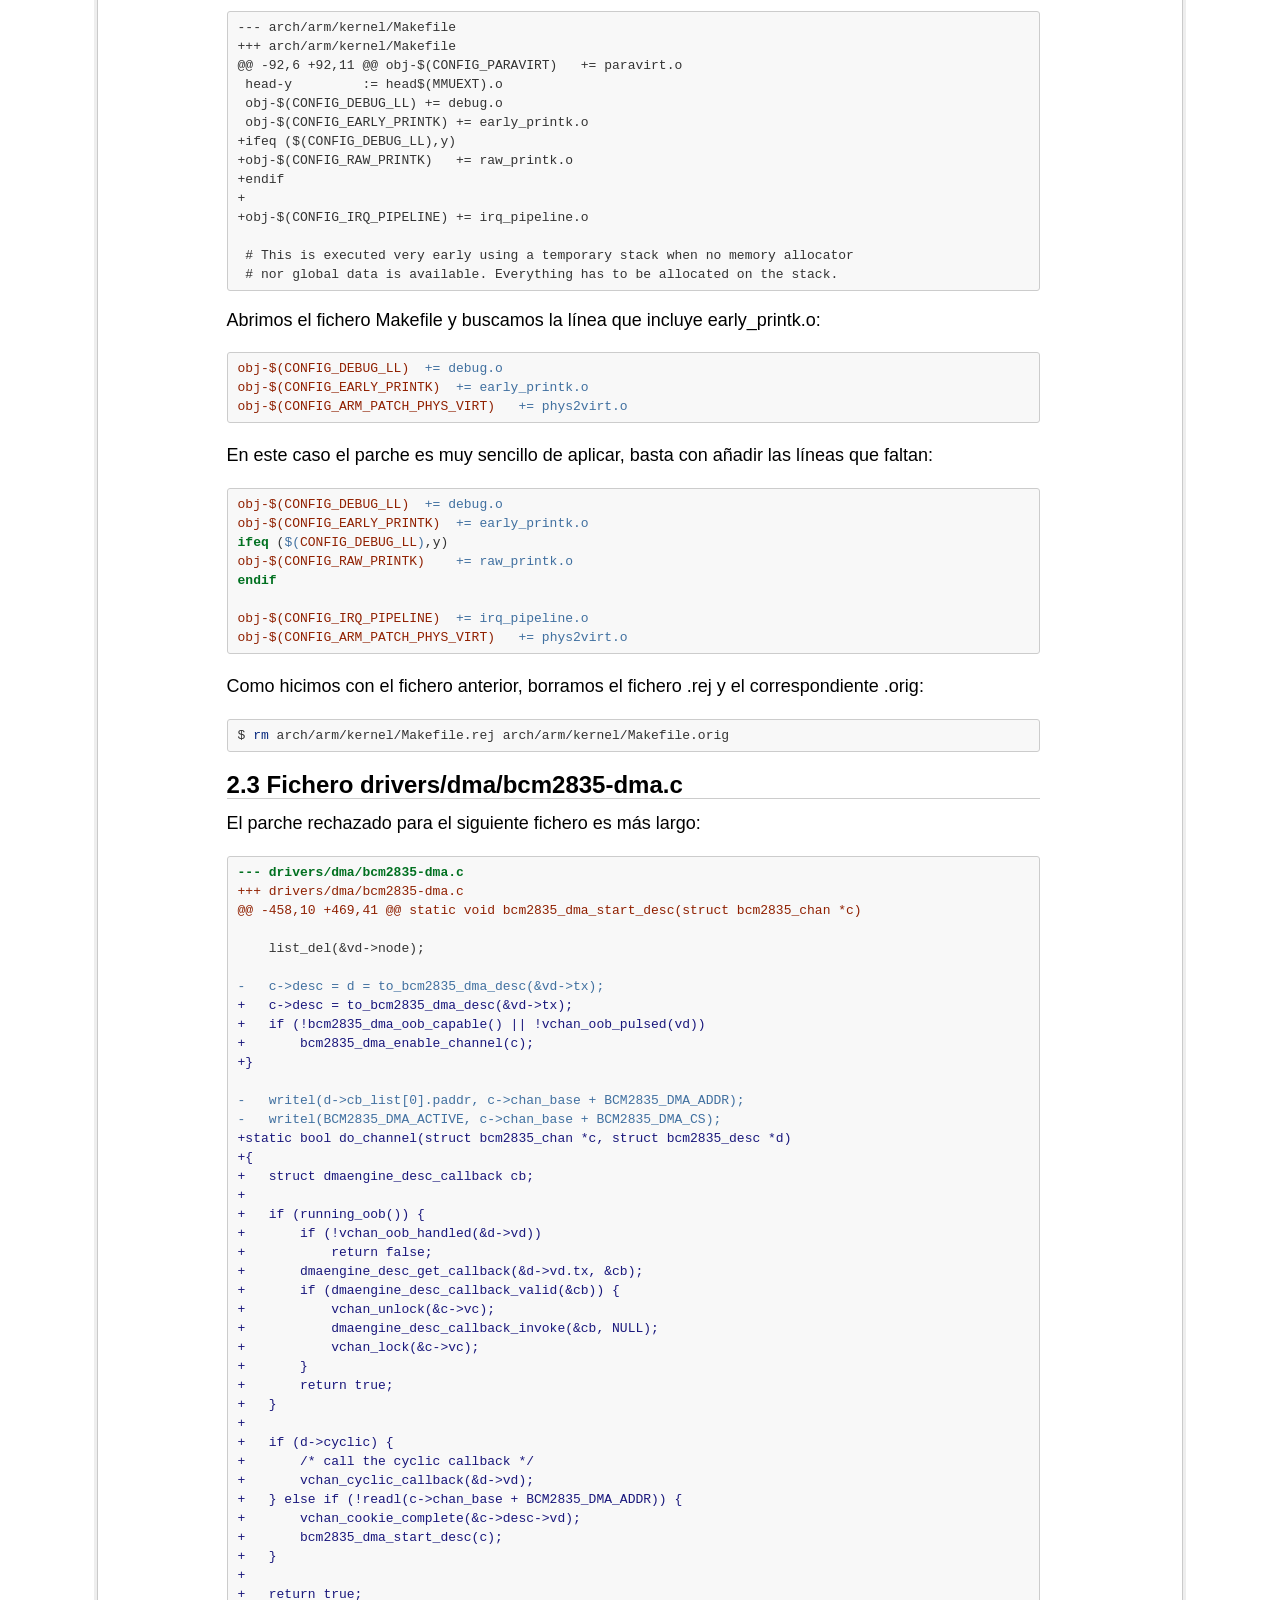
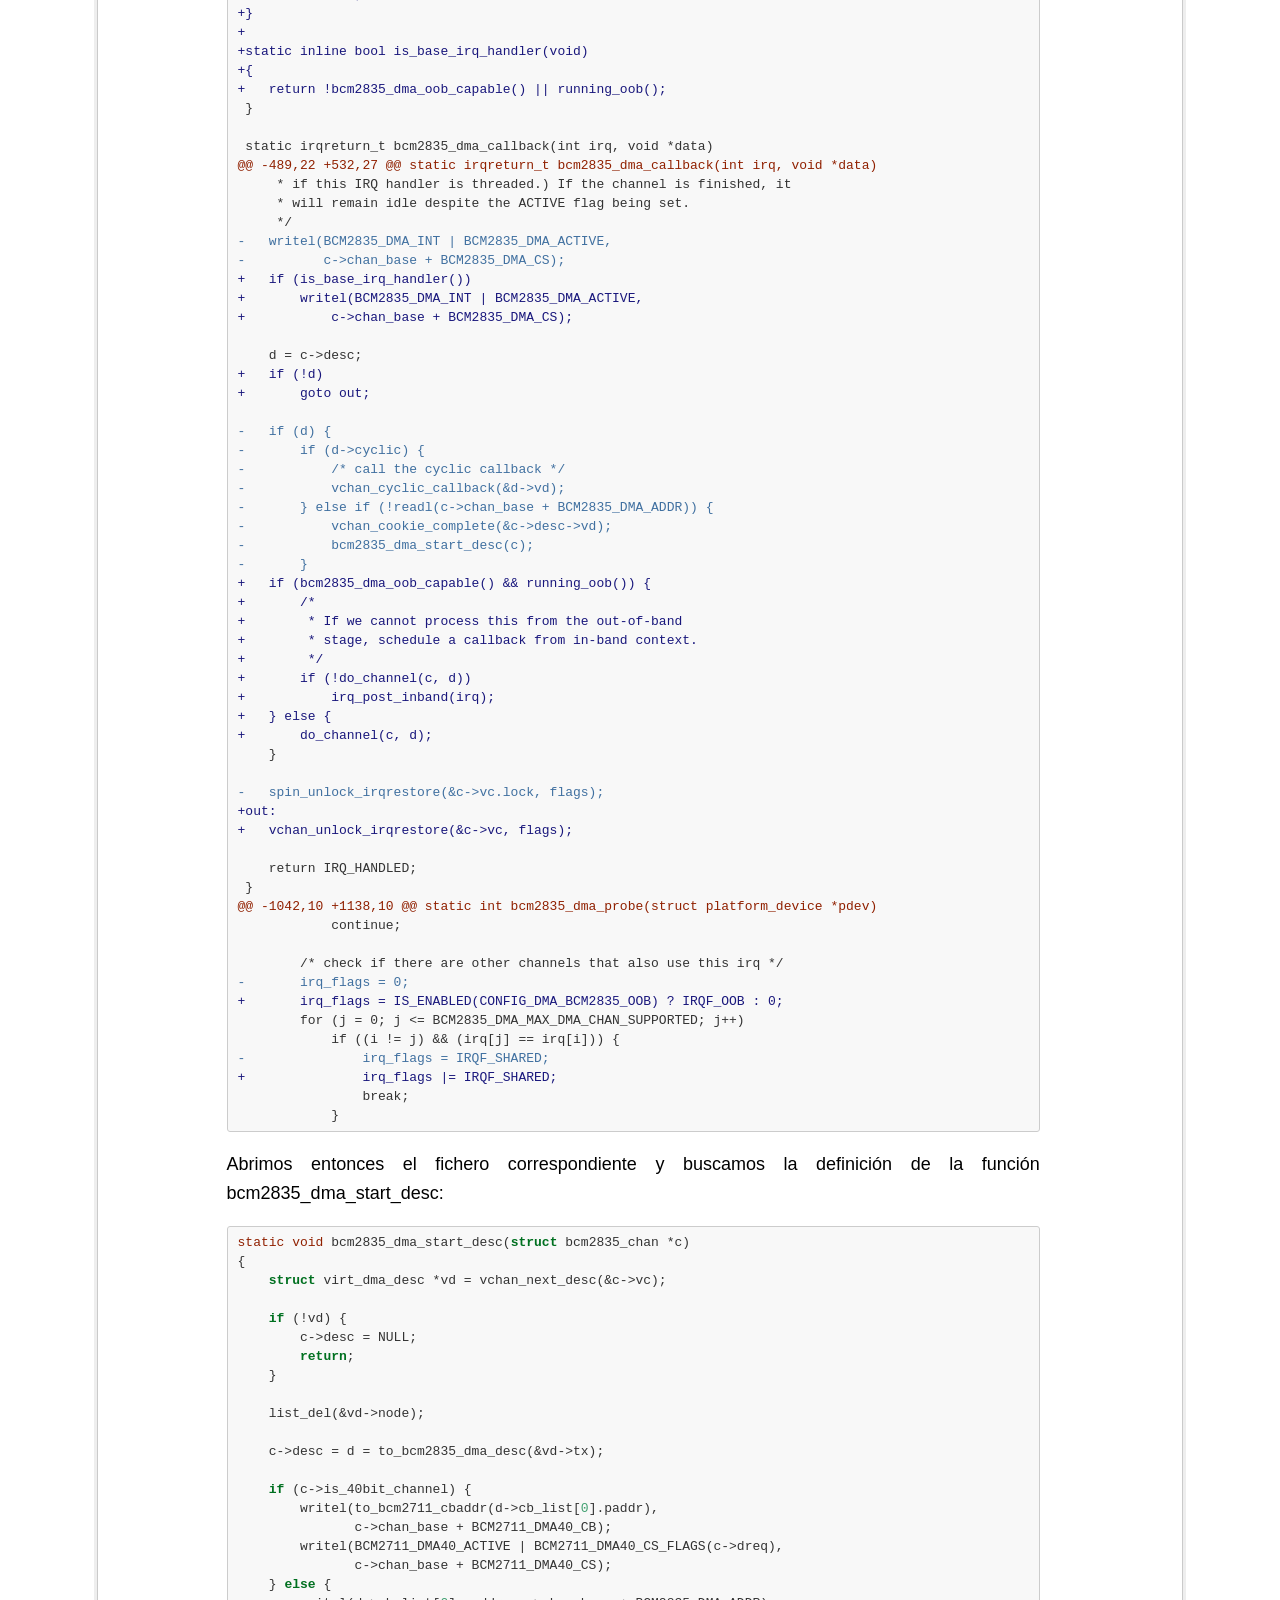
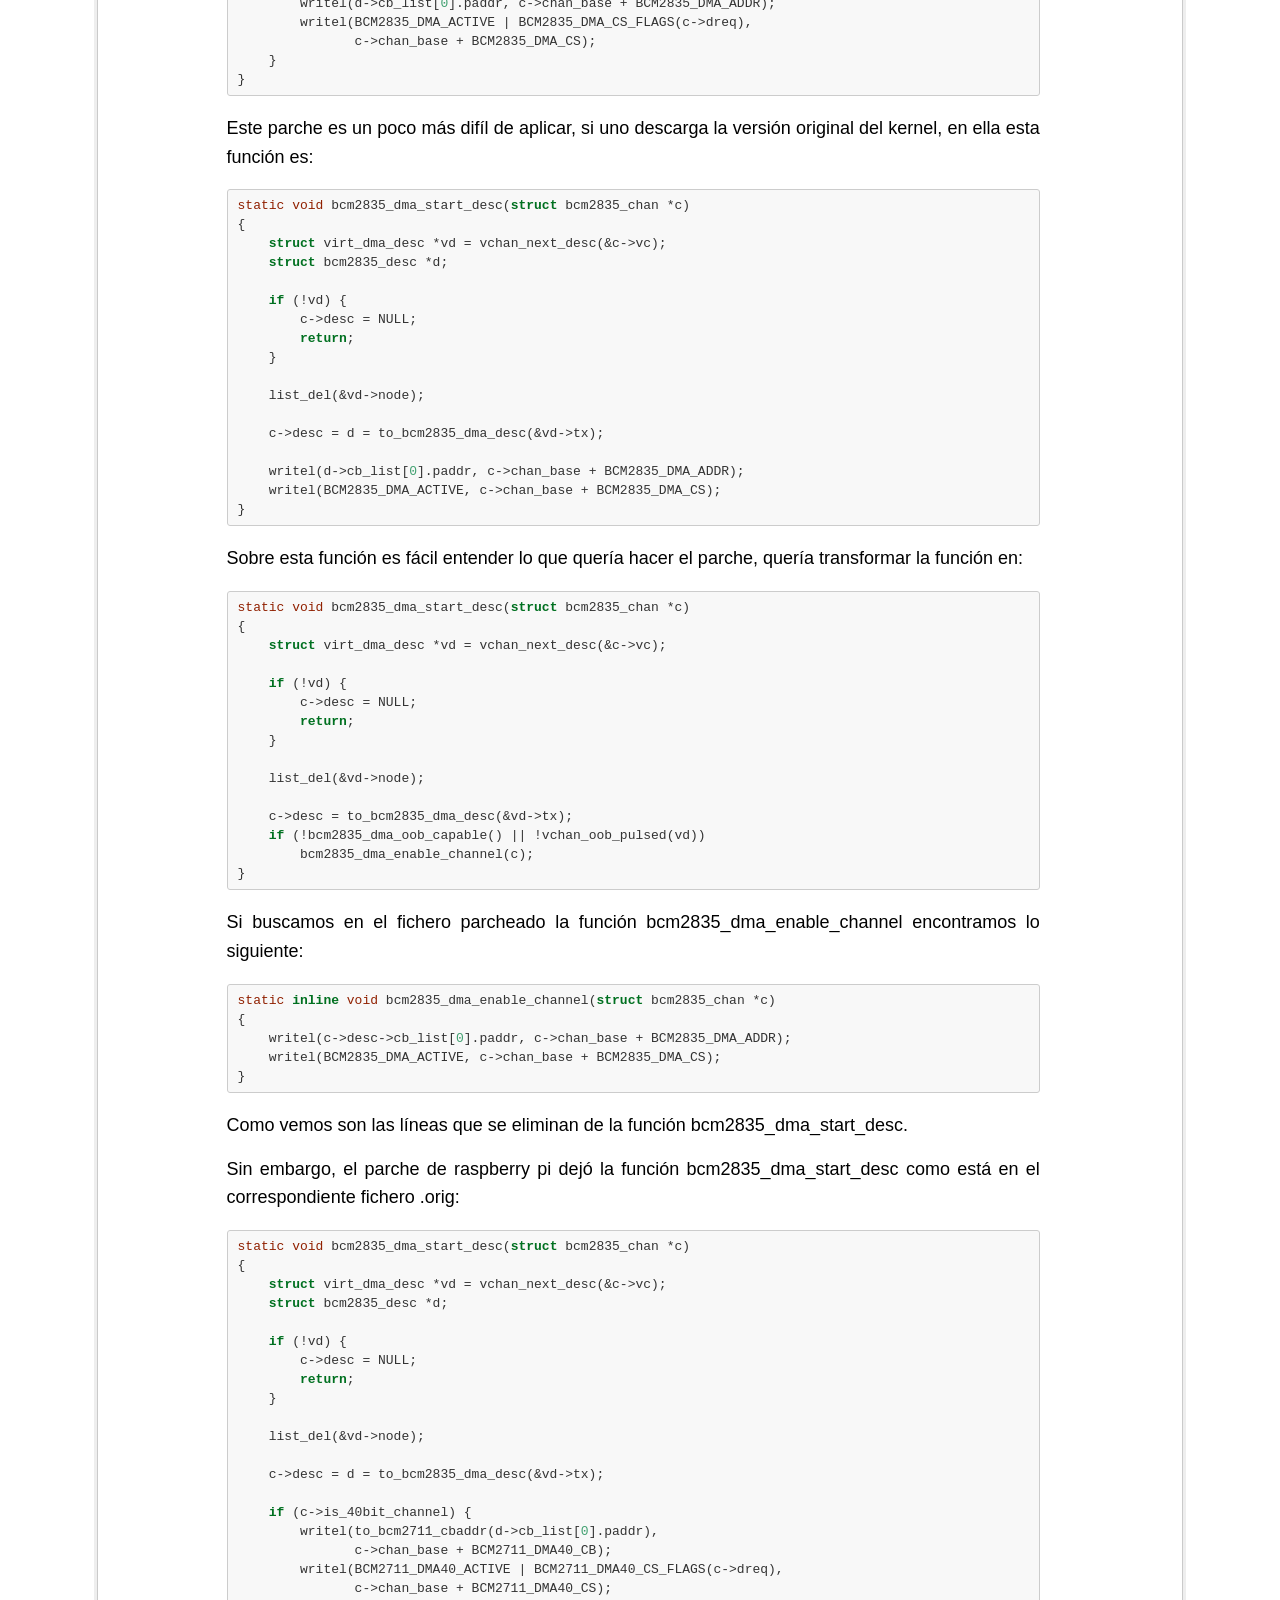
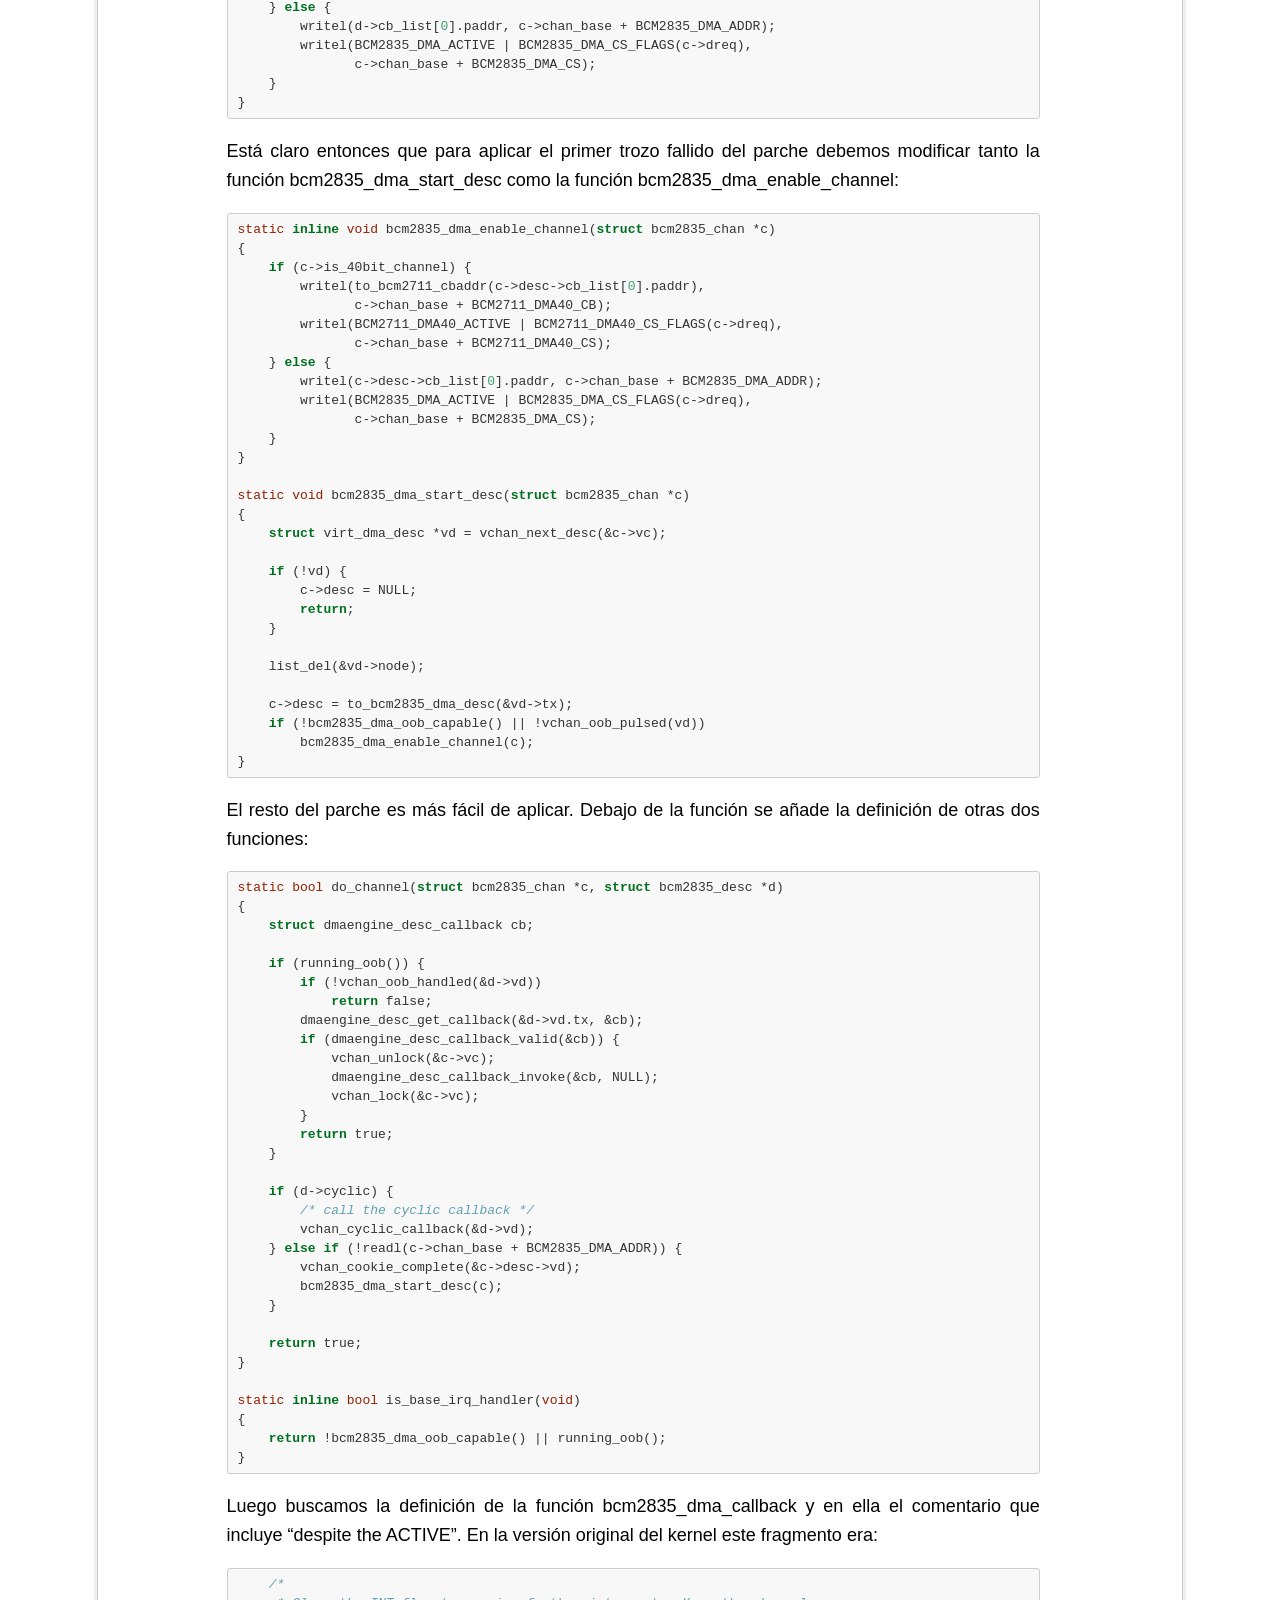
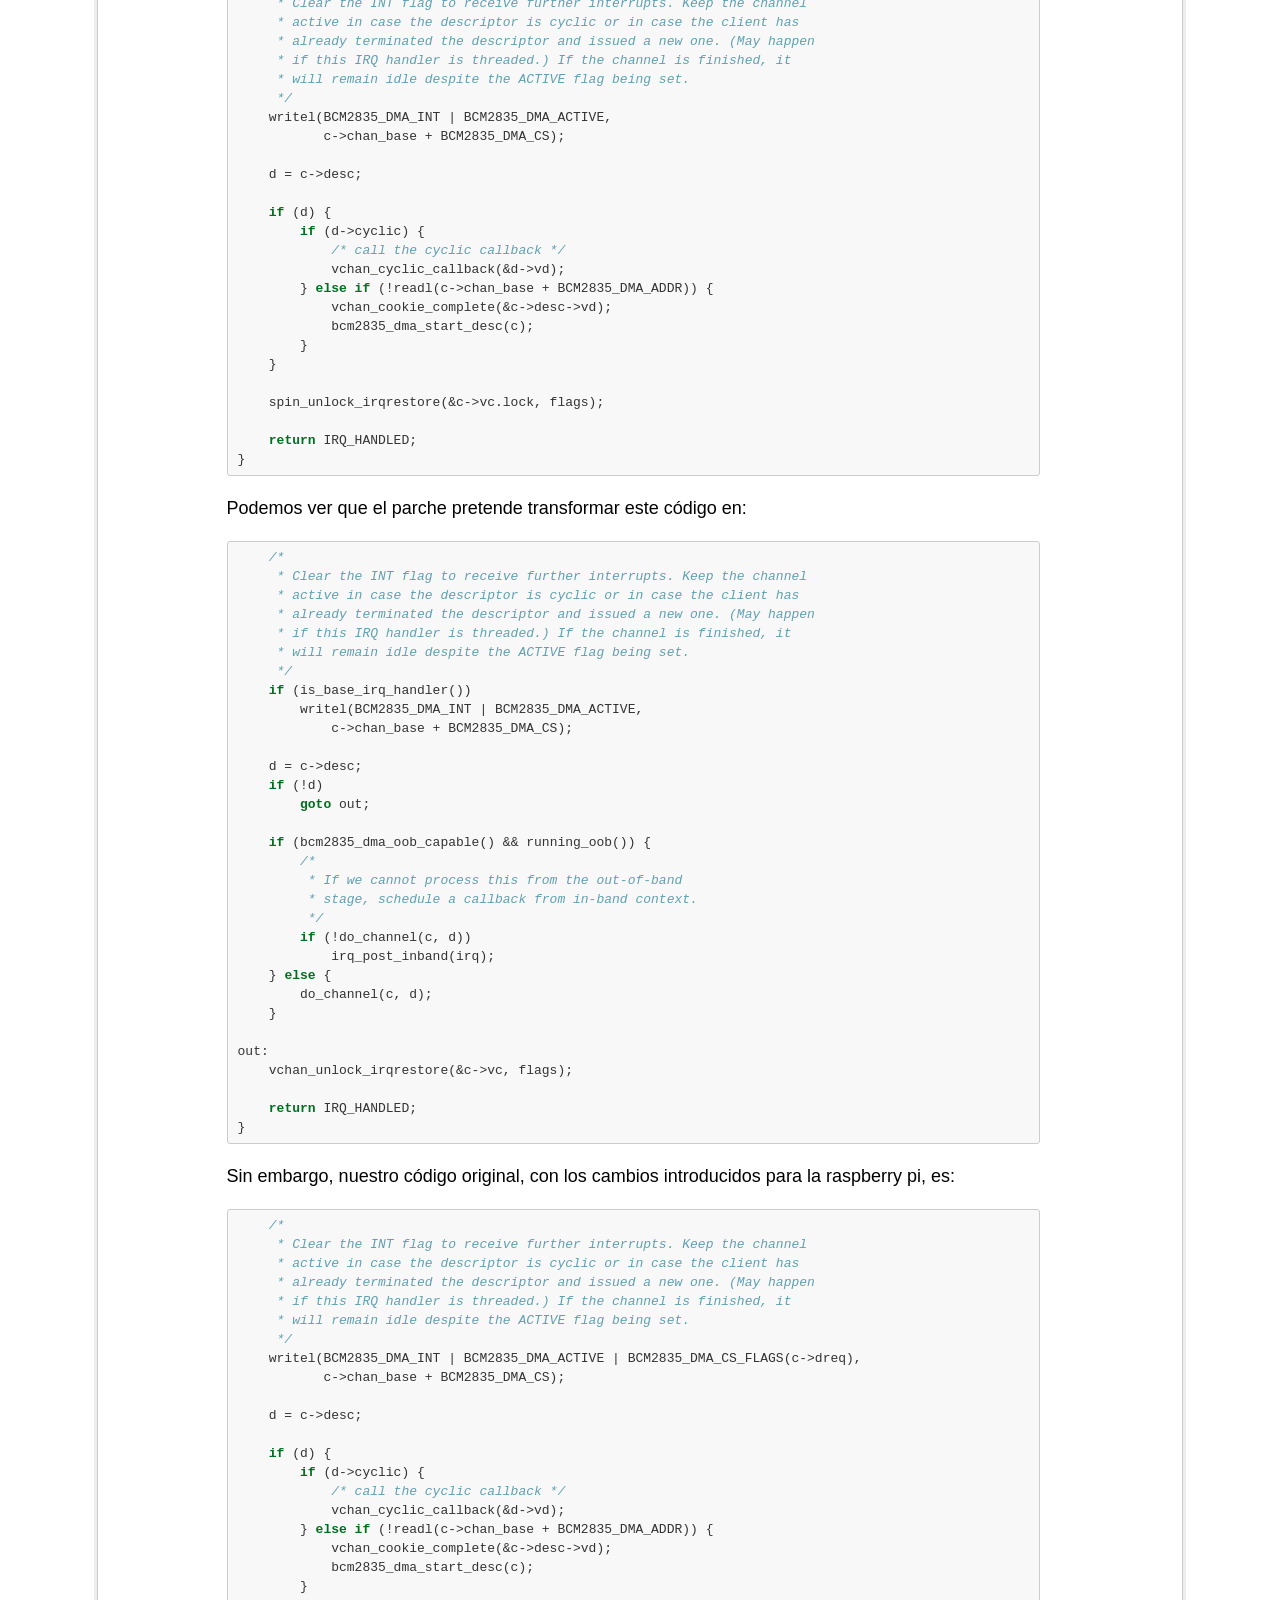
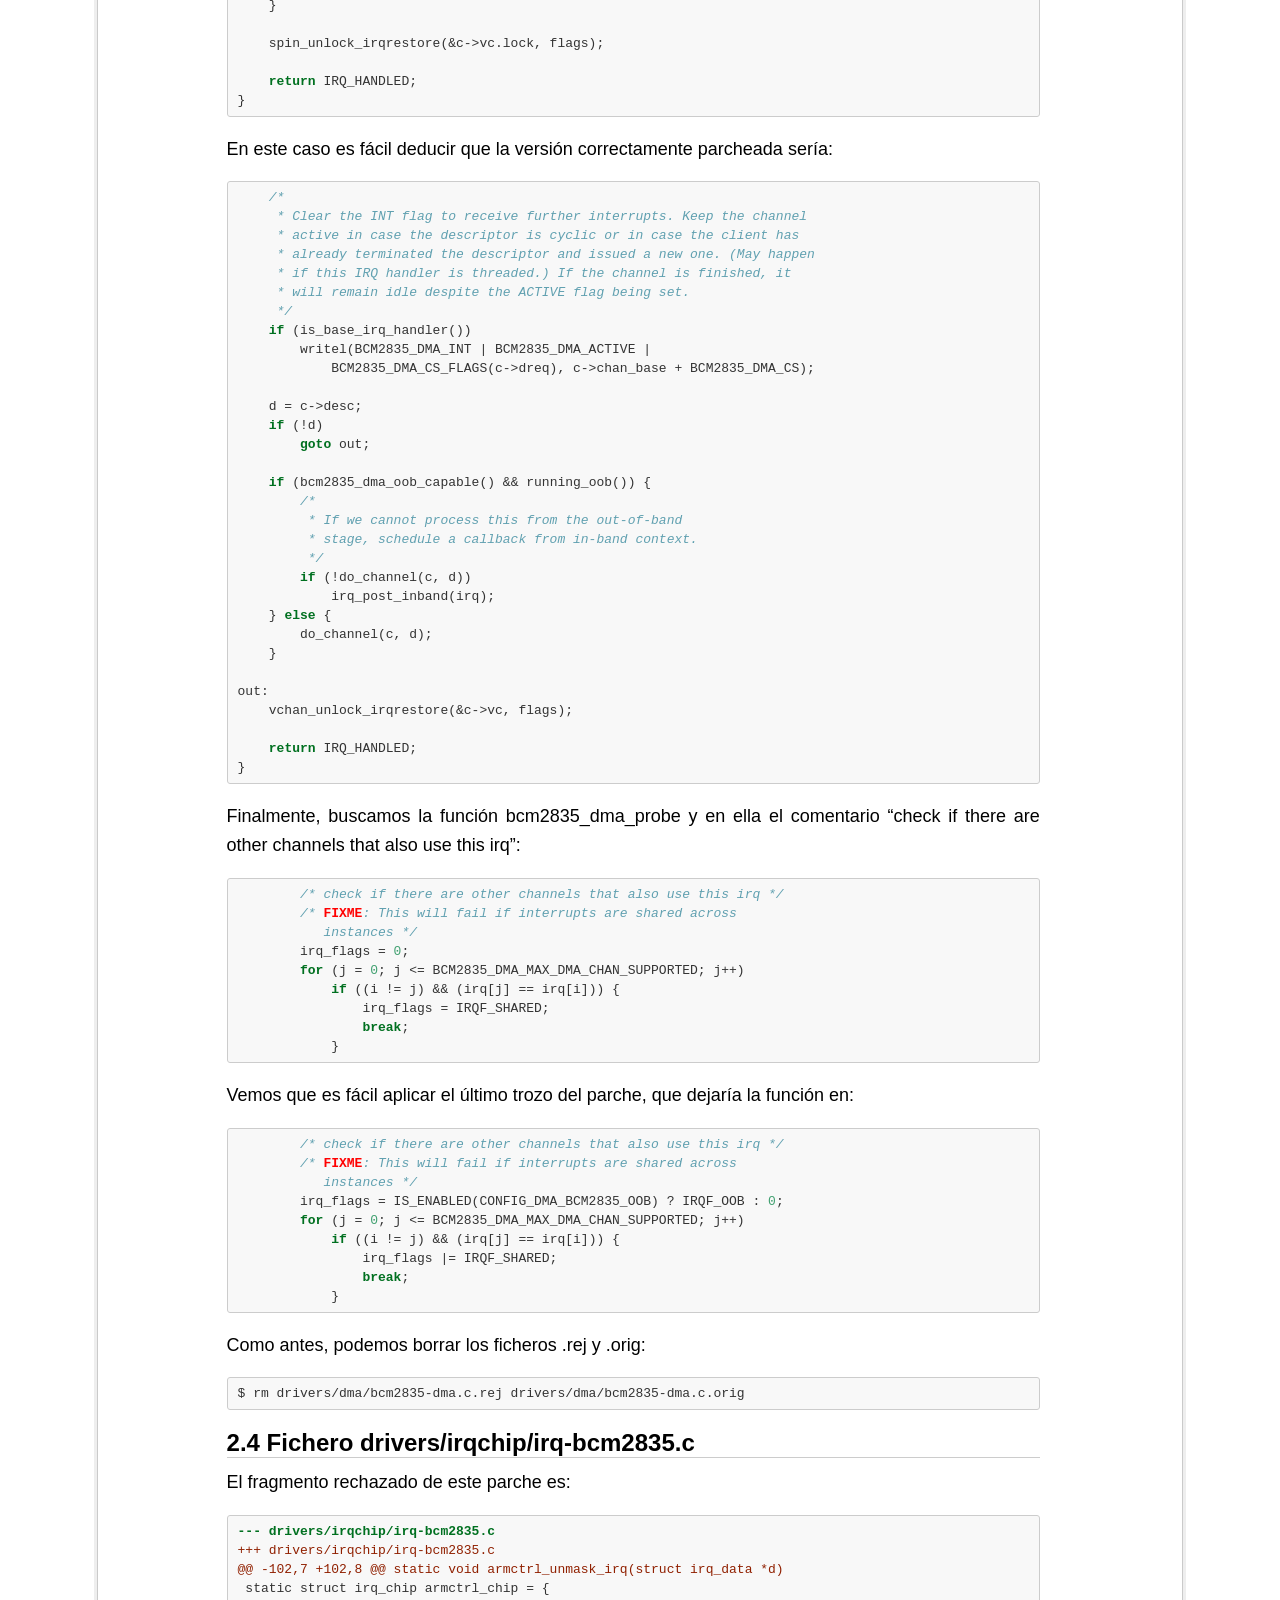
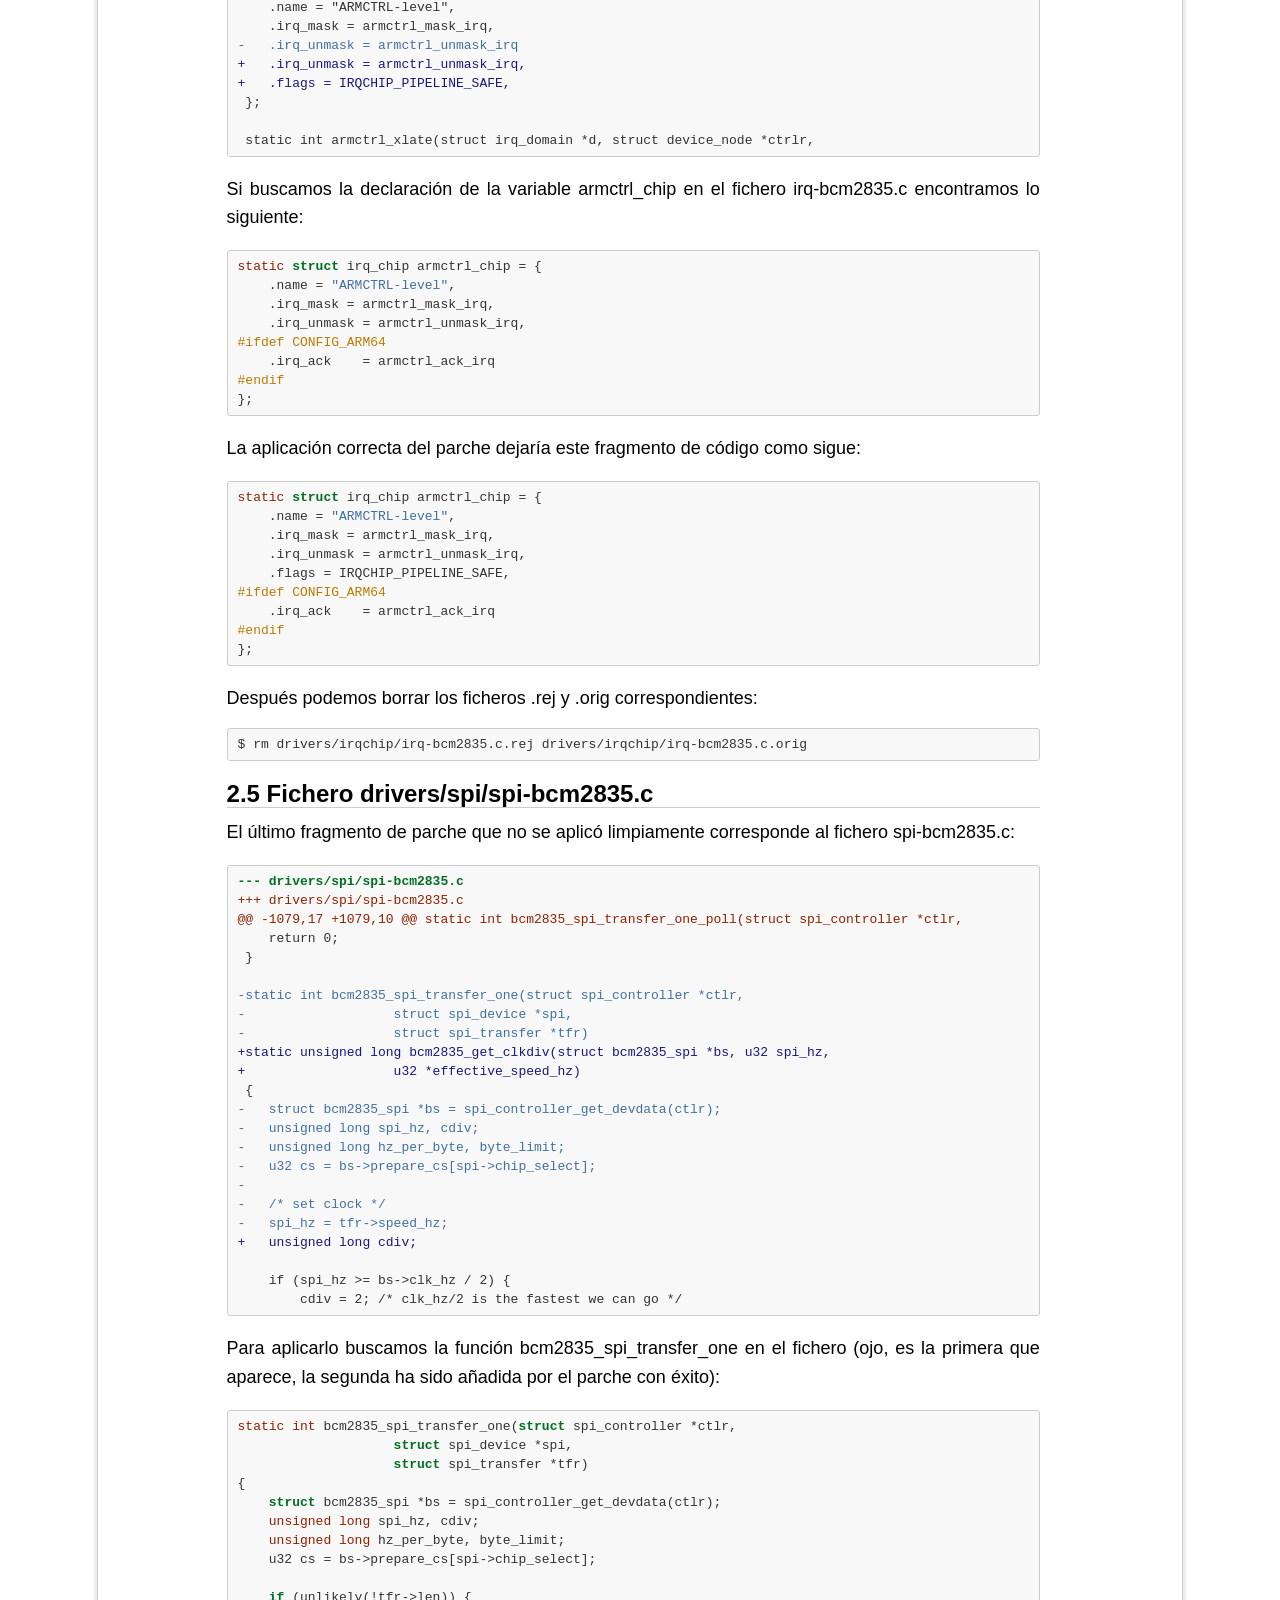
==== commit a2e29a3e: "script de parcheado y reglas udev" ====
--- a/parcheado_xenomai.html
+++ b/parcheado_xenomai.html
@@ -938,9 +938,10 @@
           <li><a href="#configuramos-y-compilamos-el-kernel"><span class="toc-section-number">2.8</span> Configuramos y compilamos el kernel</a></li>
           </ul></li>
           <li><a href="#librerías-y-utilidades-de-xenomai"><span class="toc-section-number">3</span> Librerías y utilidades de Xenomai</a></li>
-          <li><a href="#probando-la-instalación"><span class="toc-section-number">4</span> Probando la instalación</a>
+          <li><a href="#configurar-el-sistema"><span class="toc-section-number">4</span> Configurar el sistema</a></li>
+          <li><a href="#probando-la-instalación"><span class="toc-section-number">5</span> Probando la instalación</a>
           <ul>
-          <li><a href="#tests"><span class="toc-section-number">4.1</span> Tests</a></li>
+          <li><a href="#tests"><span class="toc-section-number">5.1</span> Tests</a></li>
           </ul></li>
           </ul>
         </div>
@@ -958,8 +959,9 @@
 </ul>
 <p>En nuestro caso tenemos un kernel 5.10, tenemos que usar Dovetail.</p>
 <h1 data-number="2" id="parche-para-dovetail"><span class="header-section-number">2</span> Parche para Dovetail</h1>
+<p>El contenido de esta sección puede hacerse de forma automática para esta versión concreta del kernel y la configuración de kernel abajo mencionada utilizando el script que puede encontrarse <a href="scripts/xenomai_kernel_rpi.sh">aquí</a>. Dicho script utiliza una versión del parche dovetail generada específicamente para raspberry pi que se puede obtener <a href="patch-5.10.92-v7-dovetail_rpi.patch.bz2">aquí</a> (se ha generado con git diff tras aplicar el parche original manualmente).</p>
 <p>La información oficial para la instalación de estos parches se mantiene en una wiki accesible en <a href="https://source.denx.de/Xenomai/xenomai/-/wikis/home">https://source.denx.de/Xenomai/xenomai/-/wikis/home</a>. El mantenimiento de esta wiki tiene algunos defectos, y en la fecha de redacción de este documento el procedimiento de instalación no está actualizado para dovetail.</p>
-<p>Aunque el proyecto xenomai viene con un script que aplica el parche dovetail, dicho parche sólo aplica sin problemas sobre un kernel vanilla. Sin embargo, a nosotros nos interesa parchear el kernel de raspberrypi, con los parches incluídos por ellos. Por este motivo vamos a aplicar el parche de dovetail con patch y resolver manualmente los conflictos que surjan. Aunque este proceso es instructivo y pone de manifiesto las dificultades para actualizar el sistema, he generado una versión del parche específica para raspberry pi que podéis aplicar en lugar del parche original y que os dejo como referencia <a href="patch-5.10.92-v7-dovetail_rpi.patch.bz2">aquí</a> (se ha generado con git diff tras aplicar el parche original manualmente). A continuación se describe el proceso para aplicar el parche manualmente.</p>
+<p>Aunque el proyecto xenomai viene con un script que aplica el parche dovetail, dicho parche sólo aplica sin problemas sobre un kernel vanilla. Sin embargo, a nosotros nos interesa parchear el kernel de raspberrypi, con los parches incluídos por ellos. Por este motivo vamos a aplicar el parche de dovetail con patch y resolver manualmente los conflictos que surjan.</p>
 <p>Lo primero que haremos será descargarnos el parche de dovetail más apropiado para nuestro kernel de <a href="https://xenomai.org/downloads/dovetail/">https://xenomai.org/downloads/dovetail/</a>. Igual que hicimos con PREEMPT_RT para encontrar la versión que necesitamos ejecutamos:</p>
 <div class="sourceCode" id="cb1"><pre class="sourceCode bash"><code class="sourceCode bash"><span id="cb1-1"><a href="#cb1-1" aria-hidden="true"></a>$ <span class="fu">uname</span> -r</span>
 <span id="cb1-2"><a href="#cb1-2" aria-hidden="true"></a><span class="ex">5.10.92-v7+</span></span></code></pre></div>
@@ -1718,154 +1720,172 @@
 <div class="sourceCode" id="cb56"><pre class="sourceCode bash"><code class="sourceCode bash"><span id="cb56-1"><a href="#cb56-1" aria-hidden="true"></a><span class="ex">pi@raspberrypi</span>:~ $ id</span>
 <span id="cb56-2"><a href="#cb56-2" aria-hidden="true"></a><span class="va">uid=</span>1000<span class="va">(</span>pi<span class="va">)</span> <span class="va">gid=</span>1000<span class="va">(</span>pi<span class="va">)</span> <span class="va">groups=</span>1000<span class="va">(</span>pi<span class="va">)</span>,4<span class="va">(</span>adm<span class="va">)</span>,20<span class="va">(</span>dialout<span class="va">)</span>,24<span class="va">(</span>cdrom<span class="va">)</span>,27<span class="va">(</span>sudo<span class="va">)</span>,29<span class="va">(</span>audio<span class="va">)</span>,44<span class="va">(</span>video<span class="va">)</span>,46<span class="va">(</span>plugdev<span class="va">)</span>,60<span class="va">(</span>games<span class="va">)</span>,100<span class="va">(</span>users<span class="va">)</span>,105<span class="va">(</span>input<span class="va">)</span>,107<span class="va">(</span>render<span class="va">)</span>,109<span class="va">(</span>netdev<span class="va">)</span>,117<span class="va">(</span>lpadmin<span class="va">)</span>,997<span class="va">(</span>gpio<span class="va">)</span>,998<span class="va">(</span>i2c<span class="va">)</span>,999<span class="va">(</span>spi<span class="va">)</span></span></code></pre></div>
 <p>Con la información del id editamos el fichero /boot/cmdline.txt y añadimos a la lista de parámetros: <em>xenomai.allowed_group=1000</em>. La lista completa de los parámetros del cobalt core se puede consultar en <a href="https://source.denx.de/Xenomai/xenomai/-/wikis/Installing_Xenomai_3">https://source.denx.de/Xenomai/xenomai/-/wikis/Installing_Xenomai_3</a>.</p>
-<h1 data-number="4" id="probando-la-instalación"><span class="header-section-number">4</span> Probando la instalación</h1>
+<h1 data-number="4" id="configurar-el-sistema"><span class="header-section-number">4</span> Configurar el sistema</h1>
+<p>Para poder ejecutar como un usuario normal los programas de tiempo real tenemos que hacer dos cosas:</p>
+<ol type="1">
+<li>Crear un grupo de usuarios llamado xenomai</li>
+</ol>
+<div class="sourceCode" id="cb57"><pre class="sourceCode bash"><code class="sourceCode bash"><span id="cb57-1"><a href="#cb57-1" aria-hidden="true"></a><span class="ex">pi@raspberrypi</span>:~ $ sudo addgroup xenomai</span></code></pre></div>
+<ol start="2" type="1">
+<li>Configurar udev para que ponga el grupo xenomai como grupo propietario de los dispositivos del rtdm. Para esto copiaremos los siguientes ficheros al directorio /etc/udev/rules.d/ (con sudo)
+<ul>
+<li><a href="scripts/00-rtnet.rules">00-rtnet.rules</a></li>
+<li><a href="scripts/pinctrl-bcm2835.rules">pinctrl-bcm2835.rules</a></li>
+<li><a href="scripts/rtdm.rules">rtdm.rules</a></li>
+<li><a href="scripts/xenomai_kernel_rpi.sh">xenomai_kernel_rpi.sh</a></li>
+</ul></li>
+<li>Recargamos las reglas de udev (o reiniciamos la raspberry)</li>
+</ol>
+<div class="sourceCode" id="cb58"><pre class="sourceCode bash"><code class="sourceCode bash"><span id="cb58-1"><a href="#cb58-1" aria-hidden="true"></a><span class="ex">pi@raspberrypi</span>:~ $ sudo udevadm control --reload-rules</span>
+<span id="cb58-2"><a href="#cb58-2" aria-hidden="true"></a><span class="ex">pi@raspberrypi</span>:~ $ sudo udevadm trigger</span></code></pre></div>
+<h1 data-number="5" id="probando-la-instalación"><span class="header-section-number">5</span> Probando la instalación</h1>
 <p>Lo primero que debemos hacer es asegurarnos de que el sistema está corriendo con el kernel cobalt (deberemos haber reiniciado):</p>
-<div class="sourceCode" id="cb57"><pre class="sourceCode bash"><code class="sourceCode bash"><span id="cb57-1"><a href="#cb57-1" aria-hidden="true"></a><span class="ex">pi@raspberrypi</span>:~ $ uname -nr</span>
-<span id="cb57-2"><a href="#cb57-2" aria-hidden="true"></a><span class="ex">raspberrypi</span> 5.10.92-v7-cobalt+</span></code></pre></div>
+<div class="sourceCode" id="cb59"><pre class="sourceCode bash"><code class="sourceCode bash"><span id="cb59-1"><a href="#cb59-1" aria-hidden="true"></a><span class="ex">pi@raspberrypi</span>:~ $ uname -nr</span>
+<span id="cb59-2"><a href="#cb59-2" aria-hidden="true"></a><span class="ex">raspberrypi</span> 5.10.92-v7-cobalt+</span></code></pre></div>
 <p>Podemos también examinar la salida de dmesg, y debería salir algo parecido a esto:</p>
-<div class="sourceCode" id="cb58"><pre class="sourceCode bash"><code class="sourceCode bash"><span id="cb58-1"><a href="#cb58-1" aria-hidden="true"></a><span class="ex">pi@raspberrypi</span>:~ $ dmesg <span class="kw">|</span> <span class="fu">grep</span> -i xenomai</span>
-<span id="cb58-2"><a href="#cb58-2" aria-hidden="true"></a><span class="bu">[</span>    0.000000] Kernel command line: coherent_pool=1M 8250.nr_uarts=1 snd_bcm2835.enable_compat_alsa=0 snd_bcm2835.enable_hdmi=1 video=Composite-1:720x480@60i vc_mem.mem_base=0x3ec00000 vc_mem.mem_size=0x40000000  console=ttyAMA0,115200 console=tty1 root=PARTUUID=c3e9156f-02 rootfstype=ext4 fsck.repair=yes rootwait splash plymouth.ignore-serial-consoles dwc_otg.fiq_fsm_enable=0 dwc_otg.fiq_enable=0 dwc_otg.nak_holdoff=0 xenomai.allowed_group=1000</span>
-<span id="cb58-3"><a href="#cb58-3" aria-hidden="true"></a>[    1.910465] [Xenomai] scheduling class idle registered.</span>
-<span id="cb58-4"><a href="#cb58-4" aria-hidden="true"></a>[    1.913967] [Xenomai] scheduling class rt registered.</span>
-<span id="cb58-5"><a href="#cb58-5" aria-hidden="true"></a>[    1.917654] IRQ pipeline: high-priority Xenomai stage added.</span>
-<span id="cb58-6"><a href="#cb58-6" aria-hidden="true"></a>[    1.938808] [Xenomai] allowing access to group 1000</span>
-<span id="cb58-7"><a href="#cb58-7" aria-hidden="true"></a>[    1.941972] [Xenomai] Cobalt v3.2.1 [LTRACE]</span></code></pre></div>
-<h2 data-number="4.1" id="tests"><span class="header-section-number">4.1</span> Tests</h2>
+<div class="sourceCode" id="cb60"><pre class="sourceCode bash"><code class="sourceCode bash"><span id="cb60-1"><a href="#cb60-1" aria-hidden="true"></a><span class="ex">pi@raspberrypi</span>:~ $ dmesg <span class="kw">|</span> <span class="fu">grep</span> -i xenomai</span>
+<span id="cb60-2"><a href="#cb60-2" aria-hidden="true"></a><span class="bu">[</span>    0.000000] Kernel command line: coherent_pool=1M 8250.nr_uarts=1 snd_bcm2835.enable_compat_alsa=0 snd_bcm2835.enable_hdmi=1 video=Composite-1:720x480@60i vc_mem.mem_base=0x3ec00000 vc_mem.mem_size=0x40000000  console=ttyAMA0,115200 console=tty1 root=PARTUUID=c3e9156f-02 rootfstype=ext4 fsck.repair=yes rootwait splash plymouth.ignore-serial-consoles dwc_otg.fiq_fsm_enable=0 dwc_otg.fiq_enable=0 dwc_otg.nak_holdoff=0 xenomai.allowed_group=1000</span>
+<span id="cb60-3"><a href="#cb60-3" aria-hidden="true"></a>[    1.910465] [Xenomai] scheduling class idle registered.</span>
+<span id="cb60-4"><a href="#cb60-4" aria-hidden="true"></a>[    1.913967] [Xenomai] scheduling class rt registered.</span>
+<span id="cb60-5"><a href="#cb60-5" aria-hidden="true"></a>[    1.917654] IRQ pipeline: high-priority Xenomai stage added.</span>
+<span id="cb60-6"><a href="#cb60-6" aria-hidden="true"></a>[    1.938808] [Xenomai] allowing access to group 1000</span>
+<span id="cb60-7"><a href="#cb60-7" aria-hidden="true"></a>[    1.941972] [Xenomai] Cobalt v3.2.1 [LTRACE]</span></code></pre></div>
+<h2 data-number="5.1" id="tests"><span class="header-section-number">5.1</span> Tests</h2>
 <p>Muchas de las utilidades requieren ser ejecutadas por root. Para ahorrarnos poner la ruta completa vamos a añadir los directorios <em>/usr/xenomai/bin</em> y <em>/usr/xenomai/sbin</em> al path por defecto usado con sudo:</p>
-<div class="sourceCode" id="cb59"><pre class="sourceCode bash"><code class="sourceCode bash"><span id="cb59-1"><a href="#cb59-1" aria-hidden="true"></a>$ <span class="fu">sudo</span> visudo</span></code></pre></div>
+<div class="sourceCode" id="cb61"><pre class="sourceCode bash"><code class="sourceCode bash"><span id="cb61-1"><a href="#cb61-1" aria-hidden="true"></a>$ <span class="fu">sudo</span> visudo</span></code></pre></div>
 <p>Y añadimos la ruta mencionada a la variable default_path:</p>
 <pre><code>Defaults        secure_path=&quot;/usr/local/sbin:/usr/local/bin:/usr/sbin:/usr/bin:/sbin:/bin:/usr/xenomai/bin:/usr/xenomai/sbin&quot;</code></pre>
 <p>El primer tests que podemos hacer es la medida de latencias con la herramienta <em>latency</em>:</p>
-<div class="sourceCode" id="cb61"><pre class="sourceCode bash"><code class="sourceCode bash"><span id="cb61-1"><a href="#cb61-1" aria-hidden="true"></a><span class="ex">pi@raspberrypi</span>:~ $ sudo latency</span>
-<span id="cb61-2"><a href="#cb61-2" aria-hidden="true"></a>== <span class="ex">Sampling</span> period: 1000 us</span>
-<span id="cb61-3"><a href="#cb61-3" aria-hidden="true"></a>== <span class="ex">Test</span> mode: periodic user-mode task</span>
-<span id="cb61-4"><a href="#cb61-4" aria-hidden="true"></a>== <span class="ex">All</span> results in microseconds</span>
-<span id="cb61-5"><a href="#cb61-5" aria-hidden="true"></a><span class="ex">warming</span> up...</span>
-<span id="cb61-6"><a href="#cb61-6" aria-hidden="true"></a><span class="ex">RTT</span><span class="kw">|</span>  <span class="ex">00</span>:00:01  (periodic user-mode task, 1000 us period, priority 99)</span>
-<span id="cb61-7"><a href="#cb61-7" aria-hidden="true"></a><span class="ex">RTH</span><span class="kw">|</span><span class="ex">----lat</span> min<span class="kw">|</span><span class="ex">----lat</span> avg<span class="kw">|</span><span class="ex">----lat</span> max<span class="kw">|</span><span class="ex">-overrun</span><span class="kw">|</span><span class="ex">---msw</span><span class="kw">|</span><span class="ex">---lat</span> best<span class="kw">|</span><span class="ex">--lat</span> worst</span>
-<span id="cb61-8"><a href="#cb61-8" aria-hidden="true"></a><span class="ex">RTD</span><span class="kw">|</span>      <span class="ex">3.711</span><span class="kw">|</span>      <span class="ex">4.440</span><span class="kw">|</span>     <span class="ex">10.809</span><span class="kw">|</span>       <span class="ex">0</span><span class="kw">|</span>     <span class="ex">0</span><span class="kw">|</span>      <span class="ex">3.711</span><span class="kw">|</span>     <span class="ex">10.809</span></span>
-<span id="cb61-9"><a href="#cb61-9" aria-hidden="true"></a><span class="ex">RTD</span><span class="kw">|</span>      <span class="ex">3.747</span><span class="kw">|</span>      <span class="ex">4.311</span><span class="kw">|</span>      <span class="ex">7.952</span><span class="kw">|</span>       <span class="ex">0</span><span class="kw">|</span>     <span class="ex">0</span><span class="kw">|</span>      <span class="ex">3.711</span><span class="kw">|</span>     <span class="ex">10.809</span></span>
-<span id="cb61-10"><a href="#cb61-10" aria-hidden="true"></a><span class="ex">RTD</span><span class="kw">|</span>      <span class="ex">3.852</span><span class="kw">|</span>      <span class="ex">4.404</span><span class="kw">|</span>      <span class="ex">7.515</span><span class="kw">|</span>       <span class="ex">0</span><span class="kw">|</span>     <span class="ex">0</span><span class="kw">|</span>      <span class="ex">3.711</span><span class="kw">|</span>     <span class="ex">10.809</span></span>
-<span id="cb61-11"><a href="#cb61-11" aria-hidden="true"></a><span class="ex">RTD</span><span class="kw">|</span>      <span class="ex">3.818</span><span class="kw">|</span>      <span class="ex">4.423</span><span class="kw">|</span>      <span class="ex">7.635</span><span class="kw">|</span>       <span class="ex">0</span><span class="kw">|</span>     <span class="ex">0</span><span class="kw">|</span>      <span class="ex">3.711</span><span class="kw">|</span>     <span class="ex">10.809</span></span>
-<span id="cb61-12"><a href="#cb61-12" aria-hidden="true"></a><span class="ex">RTD</span><span class="kw">|</span>      <span class="ex">2.622</span><span class="kw">|</span>      <span class="ex">4.232</span><span class="kw">|</span>      <span class="ex">7.770</span><span class="kw">|</span>       <span class="ex">0</span><span class="kw">|</span>     <span class="ex">0</span><span class="kw">|</span>      <span class="ex">2.622</span><span class="kw">|</span>     <span class="ex">10.809</span></span>
-<span id="cb61-13"><a href="#cb61-13" aria-hidden="true"></a><span class="ex">RTD</span><span class="kw">|</span>      <span class="ex">3.840</span><span class="kw">|</span>      <span class="ex">4.464</span><span class="kw">|</span>      <span class="ex">7.934</span><span class="kw">|</span>       <span class="ex">0</span><span class="kw">|</span>     <span class="ex">0</span><span class="kw">|</span>      <span class="ex">2.622</span><span class="kw">|</span>     <span class="ex">10.809</span></span>
-<span id="cb61-14"><a href="#cb61-14" aria-hidden="true"></a><span class="ex">RTD</span><span class="kw">|</span>      <span class="ex">3.808</span><span class="kw">|</span>      <span class="ex">4.290</span><span class="kw">|</span>      <span class="ex">6.983</span><span class="kw">|</span>       <span class="ex">0</span><span class="kw">|</span>     <span class="ex">0</span><span class="kw">|</span>      <span class="ex">2.622</span><span class="kw">|</span>     <span class="ex">10.809</span></span>
-<span id="cb61-15"><a href="#cb61-15" aria-hidden="true"></a><span class="ex">RTD</span><span class="kw">|</span>      <span class="ex">3.813</span><span class="kw">|</span>      <span class="ex">4.349</span><span class="kw">|</span>      <span class="ex">6.619</span><span class="kw">|</span>       <span class="ex">0</span><span class="kw">|</span>     <span class="ex">0</span><span class="kw">|</span>      <span class="ex">2.622</span><span class="kw">|</span>     <span class="ex">10.809</span></span>
-<span id="cb61-16"><a href="#cb61-16" aria-hidden="true"></a><span class="ex">...</span></span>
-<span id="cb61-17"><a href="#cb61-17" aria-hidden="true"></a><span class="ex">RTT</span><span class="kw">|</span>  <span class="ex">00</span>:07:01  (periodic user-mode task, 1000 us period, priority 99)</span>
-<span id="cb61-18"><a href="#cb61-18" aria-hidden="true"></a><span class="ex">RTH</span><span class="kw">|</span><span class="ex">----lat</span> min<span class="kw">|</span><span class="ex">----lat</span> avg<span class="kw">|</span><span class="ex">----lat</span> max<span class="kw">|</span><span class="ex">-overrun</span><span class="kw">|</span><span class="ex">---msw</span><span class="kw">|</span><span class="ex">---lat</span> best<span class="kw">|</span><span class="ex">--lat</span> worst</span>
-<span id="cb61-19"><a href="#cb61-19" aria-hidden="true"></a><span class="ex">RTD</span><span class="kw">|</span>      <span class="ex">3.896</span><span class="kw">|</span>      <span class="ex">4.489</span><span class="kw">|</span>      <span class="ex">9.540</span><span class="kw">|</span>       <span class="ex">0</span><span class="kw">|</span>     <span class="ex">0</span><span class="kw">|</span>     <span class="ex">-0.681</span><span class="kw">|</span>     <span class="ex">41.296</span></span>
-<span id="cb61-20"><a href="#cb61-20" aria-hidden="true"></a><span class="ex">RTD</span><span class="kw">|</span>      <span class="ex">3.745</span><span class="kw">|</span>      <span class="ex">4.264</span><span class="kw">|</span>      <span class="ex">8.813</span><span class="kw">|</span>       <span class="ex">0</span><span class="kw">|</span>     <span class="ex">0</span><span class="kw">|</span>     <span class="ex">-0.681</span><span class="kw">|</span>     <span class="ex">41.296</span></span>
-<span id="cb61-21"><a href="#cb61-21" aria-hidden="true"></a><span class="ex">RTD</span><span class="kw">|</span>      <span class="ex">3.863</span><span class="kw">|</span>      <span class="ex">4.434</span><span class="kw">|</span>      <span class="ex">8.195</span><span class="kw">|</span>       <span class="ex">0</span><span class="kw">|</span>     <span class="ex">0</span><span class="kw">|</span>     <span class="ex">-0.681</span><span class="kw">|</span>     <span class="ex">41.296</span></span>
-<span id="cb61-22"><a href="#cb61-22" aria-hidden="true"></a><span class="ex">RTD</span><span class="kw">|</span>      <span class="ex">3.810</span><span class="kw">|</span>      <span class="ex">4.414</span><span class="kw">|</span>      <span class="ex">8.939</span><span class="kw">|</span>       <span class="ex">0</span><span class="kw">|</span>     <span class="ex">0</span><span class="kw">|</span>     <span class="ex">-0.681</span><span class="kw">|</span>     <span class="ex">41.296</span></span>
-<span id="cb61-23"><a href="#cb61-23" aria-hidden="true"></a><span class="ex">RTD</span><span class="kw">|</span>      <span class="ex">3.842</span><span class="kw">|</span>      <span class="ex">4.315</span><span class="kw">|</span>      <span class="ex">8.358</span><span class="kw">|</span>       <span class="ex">0</span><span class="kw">|</span>     <span class="ex">0</span><span class="kw">|</span>     <span class="ex">-0.681</span><span class="kw">|</span>     <span class="ex">41.296</span></span>
-<span id="cb61-24"><a href="#cb61-24" aria-hidden="true"></a><span class="ex">RTD</span><span class="kw">|</span>      <span class="ex">3.855</span><span class="kw">|</span>      <span class="ex">4.471</span><span class="kw">|</span>      <span class="ex">7.660</span><span class="kw">|</span>       <span class="ex">0</span><span class="kw">|</span>     <span class="ex">0</span><span class="kw">|</span>     <span class="ex">-0.681</span><span class="kw">|</span>     <span class="ex">41.296</span></span>
-<span id="cb61-25"><a href="#cb61-25" aria-hidden="true"></a><span class="ex">RTD</span><span class="kw">|</span>      <span class="ex">3.805</span><span class="kw">|</span>      <span class="ex">4.309</span><span class="kw">|</span>      <span class="ex">8.453</span><span class="kw">|</span>       <span class="ex">0</span><span class="kw">|</span>     <span class="ex">0</span><span class="kw">|</span>     <span class="ex">-0.681</span><span class="kw">|</span>     <span class="ex">41.296</span></span>
-<span id="cb61-26"><a href="#cb61-26" aria-hidden="true"></a><span class="ex">RTD</span><span class="kw">|</span>      <span class="ex">2.612</span><span class="kw">|</span>      <span class="ex">4.467</span><span class="kw">|</span>     <span class="ex">12.857</span><span class="kw">|</span>       <span class="ex">0</span><span class="kw">|</span>     <span class="ex">0</span><span class="kw">|</span>     <span class="ex">-0.681</span><span class="kw">|</span>     <span class="ex">41.296</span></span>
-<span id="cb61-27"><a href="#cb61-27" aria-hidden="true"></a><span class="ex">RTD</span><span class="kw">|</span>      <span class="ex">3.803</span><span class="kw">|</span>      <span class="ex">4.447</span><span class="kw">|</span>      <span class="ex">9.675</span><span class="kw">|</span>       <span class="ex">0</span><span class="kw">|</span>     <span class="ex">0</span><span class="kw">|</span>     <span class="ex">-0.681</span><span class="kw">|</span>     <span class="ex">41.296</span></span>
-<span id="cb61-28"><a href="#cb61-28" aria-hidden="true"></a><span class="ex">RTD</span><span class="kw">|</span>      <span class="ex">3.808</span><span class="kw">|</span>      <span class="ex">4.293</span><span class="kw">|</span>      <span class="ex">7.500</span><span class="kw">|</span>       <span class="ex">0</span><span class="kw">|</span>     <span class="ex">0</span><span class="kw">|</span>     <span class="ex">-0.681</span><span class="kw">|</span>     <span class="ex">41.296</span></span>
-<span id="cb61-29"><a href="#cb61-29" aria-hidden="true"></a><span class="ex">...</span></span></code></pre></div>
+<div class="sourceCode" id="cb63"><pre class="sourceCode bash"><code class="sourceCode bash"><span id="cb63-1"><a href="#cb63-1" aria-hidden="true"></a><span class="ex">pi@raspberrypi</span>:~ $ sudo latency</span>
+<span id="cb63-2"><a href="#cb63-2" aria-hidden="true"></a>== <span class="ex">Sampling</span> period: 1000 us</span>
+<span id="cb63-3"><a href="#cb63-3" aria-hidden="true"></a>== <span class="ex">Test</span> mode: periodic user-mode task</span>
+<span id="cb63-4"><a href="#cb63-4" aria-hidden="true"></a>== <span class="ex">All</span> results in microseconds</span>
+<span id="cb63-5"><a href="#cb63-5" aria-hidden="true"></a><span class="ex">warming</span> up...</span>
+<span id="cb63-6"><a href="#cb63-6" aria-hidden="true"></a><span class="ex">RTT</span><span class="kw">|</span>  <span class="ex">00</span>:00:01  (periodic user-mode task, 1000 us period, priority 99)</span>
+<span id="cb63-7"><a href="#cb63-7" aria-hidden="true"></a><span class="ex">RTH</span><span class="kw">|</span><span class="ex">----lat</span> min<span class="kw">|</span><span class="ex">----lat</span> avg<span class="kw">|</span><span class="ex">----lat</span> max<span class="kw">|</span><span class="ex">-overrun</span><span class="kw">|</span><span class="ex">---msw</span><span class="kw">|</span><span class="ex">---lat</span> best<span class="kw">|</span><span class="ex">--lat</span> worst</span>
+<span id="cb63-8"><a href="#cb63-8" aria-hidden="true"></a><span class="ex">RTD</span><span class="kw">|</span>      <span class="ex">3.711</span><span class="kw">|</span>      <span class="ex">4.440</span><span class="kw">|</span>     <span class="ex">10.809</span><span class="kw">|</span>       <span class="ex">0</span><span class="kw">|</span>     <span class="ex">0</span><span class="kw">|</span>      <span class="ex">3.711</span><span class="kw">|</span>     <span class="ex">10.809</span></span>
+<span id="cb63-9"><a href="#cb63-9" aria-hidden="true"></a><span class="ex">RTD</span><span class="kw">|</span>      <span class="ex">3.747</span><span class="kw">|</span>      <span class="ex">4.311</span><span class="kw">|</span>      <span class="ex">7.952</span><span class="kw">|</span>       <span class="ex">0</span><span class="kw">|</span>     <span class="ex">0</span><span class="kw">|</span>      <span class="ex">3.711</span><span class="kw">|</span>     <span class="ex">10.809</span></span>
+<span id="cb63-10"><a href="#cb63-10" aria-hidden="true"></a><span class="ex">RTD</span><span class="kw">|</span>      <span class="ex">3.852</span><span class="kw">|</span>      <span class="ex">4.404</span><span class="kw">|</span>      <span class="ex">7.515</span><span class="kw">|</span>       <span class="ex">0</span><span class="kw">|</span>     <span class="ex">0</span><span class="kw">|</span>      <span class="ex">3.711</span><span class="kw">|</span>     <span class="ex">10.809</span></span>
+<span id="cb63-11"><a href="#cb63-11" aria-hidden="true"></a><span class="ex">RTD</span><span class="kw">|</span>      <span class="ex">3.818</span><span class="kw">|</span>      <span class="ex">4.423</span><span class="kw">|</span>      <span class="ex">7.635</span><span class="kw">|</span>       <span class="ex">0</span><span class="kw">|</span>     <span class="ex">0</span><span class="kw">|</span>      <span class="ex">3.711</span><span class="kw">|</span>     <span class="ex">10.809</span></span>
+<span id="cb63-12"><a href="#cb63-12" aria-hidden="true"></a><span class="ex">RTD</span><span class="kw">|</span>      <span class="ex">2.622</span><span class="kw">|</span>      <span class="ex">4.232</span><span class="kw">|</span>      <span class="ex">7.770</span><span class="kw">|</span>       <span class="ex">0</span><span class="kw">|</span>     <span class="ex">0</span><span class="kw">|</span>      <span class="ex">2.622</span><span class="kw">|</span>     <span class="ex">10.809</span></span>
+<span id="cb63-13"><a href="#cb63-13" aria-hidden="true"></a><span class="ex">RTD</span><span class="kw">|</span>      <span class="ex">3.840</span><span class="kw">|</span>      <span class="ex">4.464</span><span class="kw">|</span>      <span class="ex">7.934</span><span class="kw">|</span>       <span class="ex">0</span><span class="kw">|</span>     <span class="ex">0</span><span class="kw">|</span>      <span class="ex">2.622</span><span class="kw">|</span>     <span class="ex">10.809</span></span>
+<span id="cb63-14"><a href="#cb63-14" aria-hidden="true"></a><span class="ex">RTD</span><span class="kw">|</span>      <span class="ex">3.808</span><span class="kw">|</span>      <span class="ex">4.290</span><span class="kw">|</span>      <span class="ex">6.983</span><span class="kw">|</span>       <span class="ex">0</span><span class="kw">|</span>     <span class="ex">0</span><span class="kw">|</span>      <span class="ex">2.622</span><span class="kw">|</span>     <span class="ex">10.809</span></span>
+<span id="cb63-15"><a href="#cb63-15" aria-hidden="true"></a><span class="ex">RTD</span><span class="kw">|</span>      <span class="ex">3.813</span><span class="kw">|</span>      <span class="ex">4.349</span><span class="kw">|</span>      <span class="ex">6.619</span><span class="kw">|</span>       <span class="ex">0</span><span class="kw">|</span>     <span class="ex">0</span><span class="kw">|</span>      <span class="ex">2.622</span><span class="kw">|</span>     <span class="ex">10.809</span></span>
+<span id="cb63-16"><a href="#cb63-16" aria-hidden="true"></a><span class="ex">...</span></span>
+<span id="cb63-17"><a href="#cb63-17" aria-hidden="true"></a><span class="ex">RTT</span><span class="kw">|</span>  <span class="ex">00</span>:07:01  (periodic user-mode task, 1000 us period, priority 99)</span>
+<span id="cb63-18"><a href="#cb63-18" aria-hidden="true"></a><span class="ex">RTH</span><span class="kw">|</span><span class="ex">----lat</span> min<span class="kw">|</span><span class="ex">----lat</span> avg<span class="kw">|</span><span class="ex">----lat</span> max<span class="kw">|</span><span class="ex">-overrun</span><span class="kw">|</span><span class="ex">---msw</span><span class="kw">|</span><span class="ex">---lat</span> best<span class="kw">|</span><span class="ex">--lat</span> worst</span>
+<span id="cb63-19"><a href="#cb63-19" aria-hidden="true"></a><span class="ex">RTD</span><span class="kw">|</span>      <span class="ex">3.896</span><span class="kw">|</span>      <span class="ex">4.489</span><span class="kw">|</span>      <span class="ex">9.540</span><span class="kw">|</span>       <span class="ex">0</span><span class="kw">|</span>     <span class="ex">0</span><span class="kw">|</span>     <span class="ex">-0.681</span><span class="kw">|</span>     <span class="ex">41.296</span></span>
+<span id="cb63-20"><a href="#cb63-20" aria-hidden="true"></a><span class="ex">RTD</span><span class="kw">|</span>      <span class="ex">3.745</span><span class="kw">|</span>      <span class="ex">4.264</span><span class="kw">|</span>      <span class="ex">8.813</span><span class="kw">|</span>       <span class="ex">0</span><span class="kw">|</span>     <span class="ex">0</span><span class="kw">|</span>     <span class="ex">-0.681</span><span class="kw">|</span>     <span class="ex">41.296</span></span>
+<span id="cb63-21"><a href="#cb63-21" aria-hidden="true"></a><span class="ex">RTD</span><span class="kw">|</span>      <span class="ex">3.863</span><span class="kw">|</span>      <span class="ex">4.434</span><span class="kw">|</span>      <span class="ex">8.195</span><span class="kw">|</span>       <span class="ex">0</span><span class="kw">|</span>     <span class="ex">0</span><span class="kw">|</span>     <span class="ex">-0.681</span><span class="kw">|</span>     <span class="ex">41.296</span></span>
+<span id="cb63-22"><a href="#cb63-22" aria-hidden="true"></a><span class="ex">RTD</span><span class="kw">|</span>      <span class="ex">3.810</span><span class="kw">|</span>      <span class="ex">4.414</span><span class="kw">|</span>      <span class="ex">8.939</span><span class="kw">|</span>       <span class="ex">0</span><span class="kw">|</span>     <span class="ex">0</span><span class="kw">|</span>     <span class="ex">-0.681</span><span class="kw">|</span>     <span class="ex">41.296</span></span>
+<span id="cb63-23"><a href="#cb63-23" aria-hidden="true"></a><span class="ex">RTD</span><span class="kw">|</span>      <span class="ex">3.842</span><span class="kw">|</span>      <span class="ex">4.315</span><span class="kw">|</span>      <span class="ex">8.358</span><span class="kw">|</span>       <span class="ex">0</span><span class="kw">|</span>     <span class="ex">0</span><span class="kw">|</span>     <span class="ex">-0.681</span><span class="kw">|</span>     <span class="ex">41.296</span></span>
+<span id="cb63-24"><a href="#cb63-24" aria-hidden="true"></a><span class="ex">RTD</span><span class="kw">|</span>      <span class="ex">3.855</span><span class="kw">|</span>      <span class="ex">4.471</span><span class="kw">|</span>      <span class="ex">7.660</span><span class="kw">|</span>       <span class="ex">0</span><span class="kw">|</span>     <span class="ex">0</span><span class="kw">|</span>     <span class="ex">-0.681</span><span class="kw">|</span>     <span class="ex">41.296</span></span>
+<span id="cb63-25"><a href="#cb63-25" aria-hidden="true"></a><span class="ex">RTD</span><span class="kw">|</span>      <span class="ex">3.805</span><span class="kw">|</span>      <span class="ex">4.309</span><span class="kw">|</span>      <span class="ex">8.453</span><span class="kw">|</span>       <span class="ex">0</span><span class="kw">|</span>     <span class="ex">0</span><span class="kw">|</span>     <span class="ex">-0.681</span><span class="kw">|</span>     <span class="ex">41.296</span></span>
+<span id="cb63-26"><a href="#cb63-26" aria-hidden="true"></a><span class="ex">RTD</span><span class="kw">|</span>      <span class="ex">2.612</span><span class="kw">|</span>      <span class="ex">4.467</span><span class="kw">|</span>     <span class="ex">12.857</span><span class="kw">|</span>       <span class="ex">0</span><span class="kw">|</span>     <span class="ex">0</span><span class="kw">|</span>     <span class="ex">-0.681</span><span class="kw">|</span>     <span class="ex">41.296</span></span>
+<span id="cb63-27"><a href="#cb63-27" aria-hidden="true"></a><span class="ex">RTD</span><span class="kw">|</span>      <span class="ex">3.803</span><span class="kw">|</span>      <span class="ex">4.447</span><span class="kw">|</span>      <span class="ex">9.675</span><span class="kw">|</span>       <span class="ex">0</span><span class="kw">|</span>     <span class="ex">0</span><span class="kw">|</span>     <span class="ex">-0.681</span><span class="kw">|</span>     <span class="ex">41.296</span></span>
+<span id="cb63-28"><a href="#cb63-28" aria-hidden="true"></a><span class="ex">RTD</span><span class="kw">|</span>      <span class="ex">3.808</span><span class="kw">|</span>      <span class="ex">4.293</span><span class="kw">|</span>      <span class="ex">7.500</span><span class="kw">|</span>       <span class="ex">0</span><span class="kw">|</span>     <span class="ex">0</span><span class="kw">|</span>     <span class="ex">-0.681</span><span class="kw">|</span>     <span class="ex">41.296</span></span>
+<span id="cb63-29"><a href="#cb63-29" aria-hidden="true"></a><span class="ex">...</span></span></code></pre></div>
 <p>También podemos usar la herramienta xeno-test para valorar la latencia máxima del sistema, que hace una serie de tests y luego corre la herramienta latency con una aplicación de fondo que carga el sistema (por defecto <em>dohell 900</em>):</p>
-<div class="sourceCode" id="cb62"><pre class="sourceCode bash"><code class="sourceCode bash"><span id="cb62-1"><a href="#cb62-1" aria-hidden="true"></a>$ <span class="fu">sudo</span> xeno-test</span>
-<span id="cb62-2"><a href="#cb62-2" aria-hidden="true"></a><span class="ex">pi@raspberrypi</span>:~ $ sudo xeno-test</span>
-<span id="cb62-3"><a href="#cb62-3" aria-hidden="true"></a><span class="ex">++</span> echo 0</span>
-<span id="cb62-4"><a href="#cb62-4" aria-hidden="true"></a><span class="ex">Started</span> child 3005: /bin/bash /usr/xenomai/bin/xeno-test-run-wrapper /usr/xenomai/bin/xeno-test</span>
-<span id="cb62-5"><a href="#cb62-5" aria-hidden="true"></a><span class="ex">++</span> testdir=/usr/xenomai/bin</span>
-<span id="cb62-6"><a href="#cb62-6" aria-hidden="true"></a><span class="ex">++</span> which systemctl</span>
-<span id="cb62-7"><a href="#cb62-7" aria-hidden="true"></a><span class="ex">++</span> systemctl is-active --quiet systemd-timesyncd</span>
-<span id="cb62-8"><a href="#cb62-8" aria-hidden="true"></a><span class="ex">++</span> timesyncd_was_running=true</span>
-<span id="cb62-9"><a href="#cb62-9" aria-hidden="true"></a><span class="ex">++</span> systemctl stop systemd-timesyncd</span>
-<span id="cb62-10"><a href="#cb62-10" aria-hidden="true"></a><span class="ex">++</span> /usr/xenomai/bin/smokey --run random_alloc_rounds=64 pattern_check_rounds=64</span>
-<span id="cb62-11"><a href="#cb62-11" aria-hidden="true"></a><span class="ex">arith</span> OK</span>
-<span id="cb62-12"><a href="#cb62-12" aria-hidden="true"></a><span class="ex">bufp</span> skipped (no kernel support)</span>
-<span id="cb62-13"><a href="#cb62-13" aria-hidden="true"></a><span class="ex">cpu_affinity</span> skipped (no kernel support)</span>
-<span id="cb62-14"><a href="#cb62-14" aria-hidden="true"></a><span class="ex">fpu_stress</span> OK</span>
-<span id="cb62-15"><a href="#cb62-15" aria-hidden="true"></a><span class="fu">gdb</span> OK</span>
-<span id="cb62-16"><a href="#cb62-16" aria-hidden="true"></a><span class="ex">iddp</span> skipped (no kernel support)</span>
-<span id="cb62-17"><a href="#cb62-17" aria-hidden="true"></a><span class="ex">leaks</span> OK</span>
-<span id="cb62-18"><a href="#cb62-18" aria-hidden="true"></a><span class="ex">memory_coreheap</span> OK</span>
-<span id="cb62-19"><a href="#cb62-19" aria-hidden="true"></a><span class="ex">memory_heapmem</span> OK</span>
-<span id="cb62-20"><a href="#cb62-20" aria-hidden="true"></a><span class="ex">memory_tlsf</span> OK</span>
-<span id="cb62-21"><a href="#cb62-21" aria-hidden="true"></a><span class="ex">net_packet_dgram</span> skipped (no kernel support)</span>
-<span id="cb62-22"><a href="#cb62-22" aria-hidden="true"></a><span class="ex">net_packet_raw</span> skipped (no kernel support)</span>
-<span id="cb62-23"><a href="#cb62-23" aria-hidden="true"></a><span class="ex">net_udp</span> skipped (no kernel support)</span>
-<span id="cb62-24"><a href="#cb62-24" aria-hidden="true"></a><span class="ex">posix_clock</span> OK</span>
-<span id="cb62-25"><a href="#cb62-25" aria-hidden="true"></a><span class="ex">posix_cond</span> OK</span>
-<span id="cb62-26"><a href="#cb62-26" aria-hidden="true"></a><span class="ex">posix_fork</span> OK</span>
-<span id="cb62-27"><a href="#cb62-27" aria-hidden="true"></a><span class="ex">posix_mutex</span> OK</span>
-<span id="cb62-28"><a href="#cb62-28" aria-hidden="true"></a><span class="ex">posix_select</span> OK</span>
-<span id="cb62-29"><a href="#cb62-29" aria-hidden="true"></a><span class="ex">rtdm</span> skipped (no kernel support)</span>
-<span id="cb62-30"><a href="#cb62-30" aria-hidden="true"></a><span class="ex">sched_quota</span> skipped (no kernel support)</span>
-<span id="cb62-31"><a href="#cb62-31" aria-hidden="true"></a><span class="ex">sched_tp</span> skipped (no kernel support)</span>
-<span id="cb62-32"><a href="#cb62-32" aria-hidden="true"></a><span class="ex">setsched</span> OK</span>
-<span id="cb62-33"><a href="#cb62-33" aria-hidden="true"></a><span class="ex">sigdebug</span> skipped (no kernel support)</span>
-<span id="cb62-34"><a href="#cb62-34" aria-hidden="true"></a><span class="ex">timerfd</span> OK</span>
-<span id="cb62-35"><a href="#cb62-35" aria-hidden="true"></a><span class="ex">tsc</span> OK</span>
-<span id="cb62-36"><a href="#cb62-36" aria-hidden="true"></a><span class="ex">vdso_access</span> OK</span>
-<span id="cb62-37"><a href="#cb62-37" aria-hidden="true"></a><span class="ex">xddp</span> skipped (no kernel support)</span>
-<span id="cb62-38"><a href="#cb62-38" aria-hidden="true"></a><span class="ex">syscall-tests.c</span>:1018, socket(AF_RTIPC, SOCK_DGRAM, IPCPROTO_XDDP)<span class="bu">:</span> Address family not supported by protocol</span>
-<span id="cb62-39"><a href="#cb62-39" aria-hidden="true"></a><span class="ex">recvmmsg64</span>: skipped. (no kernel support)</span>
-<span id="cb62-40"><a href="#cb62-40" aria-hidden="true"></a><span class="ex">y2038</span> OK</span>
-<span id="cb62-41"><a href="#cb62-41" aria-hidden="true"></a><span class="ex">memory_pshared</span> OK</span>
-<span id="cb62-42"><a href="#cb62-42" aria-hidden="true"></a><span class="ex">++</span> start_timesyncd</span>
-<span id="cb62-43"><a href="#cb62-43" aria-hidden="true"></a><span class="ex">++</span> true</span>
-<span id="cb62-44"><a href="#cb62-44" aria-hidden="true"></a><span class="ex">++</span> systemctl start systemd-timesyncd</span>
-<span id="cb62-45"><a href="#cb62-45" aria-hidden="true"></a><span class="ex">++</span> timesyncd_was_running=false</span>
-<span id="cb62-46"><a href="#cb62-46" aria-hidden="true"></a><span class="ex">++</span> /usr/xenomai/bin/clocktest -D -T 30 -C CLOCK_HOST_REALTIME</span>
-<span id="cb62-47"><a href="#cb62-47" aria-hidden="true"></a><span class="ex">XNVDSO_FEAT_HOST_REALTIME</span> not available</span>
-<span id="cb62-48"><a href="#cb62-48" aria-hidden="true"></a>== <span class="ex">Testing</span> built-in CLOCK_HOST_REALTIME (32)</span>
-<span id="cb62-49"><a href="#cb62-49" aria-hidden="true"></a><span class="ex">CPU</span>      ToD offset [us] ToD drift [us/s]      warps max delta [us]</span>
-<span id="cb62-50"><a href="#cb62-50" aria-hidden="true"></a><span class="ex">---</span> -------------------- ---------------- ---------- --------------</span>
-<span id="cb62-51"><a href="#cb62-51" aria-hidden="true"></a>  <span class="ex">0</span>                  0.8           -0.001          0            0.0</span>
-<span id="cb62-52"><a href="#cb62-52" aria-hidden="true"></a>  <span class="ex">1</span>                  1.0            0.001          0            0.0</span>
-<span id="cb62-53"><a href="#cb62-53" aria-hidden="true"></a>  <span class="ex">2</span>                  1.4           -0.002          0            0.0</span>
-<span id="cb62-54"><a href="#cb62-54" aria-hidden="true"></a>  <span class="ex">3</span>                  1.4            0.016          0            0.0</span>
-<span id="cb62-55"><a href="#cb62-55" aria-hidden="true"></a><span class="ex">++</span> /usr/xenomai/bin/switchtest -T 30</span>
-<span id="cb62-56"><a href="#cb62-56" aria-hidden="true"></a>== <span class="ex">Testing</span> FPU check routines...</span>
-<span id="cb62-57"><a href="#cb62-57" aria-hidden="true"></a><span class="ex">...</span></span>
-<span id="cb62-58"><a href="#cb62-58" aria-hidden="true"></a><span class="ex">++</span> start_load</span>
-<span id="cb62-59"><a href="#cb62-59" aria-hidden="true"></a><span class="ex">++</span> echo start_load</span>
-<span id="cb62-60"><a href="#cb62-60" aria-hidden="true"></a><span class="ex">++</span> false</span>
-<span id="cb62-61"><a href="#cb62-61" aria-hidden="true"></a><span class="ex">++</span> check_alive /usr/xenomai/bin/latency</span>
-<span id="cb62-62"><a href="#cb62-62" aria-hidden="true"></a><span class="ex">++</span> echo check_alive /usr/xenomai/bin/latency</span>
-<span id="cb62-63"><a href="#cb62-63" aria-hidden="true"></a><span class="ex">++</span> wait_load</span>
-<span id="cb62-64"><a href="#cb62-64" aria-hidden="true"></a><span class="ex">++</span> read rc</span>
-<span id="cb62-65"><a href="#cb62-65" aria-hidden="true"></a><span class="ex">Started</span> child 15812: dohell 900</span>
-<span id="cb62-66"><a href="#cb62-66" aria-hidden="true"></a><span class="ex">Started</span> child 15820: /usr/xenomai/bin/latency</span>
-<span id="cb62-67"><a href="#cb62-67" aria-hidden="true"></a>== <span class="ex">Sampling</span> period: 1000 us</span>
-<span id="cb62-68"><a href="#cb62-68" aria-hidden="true"></a>== <span class="ex">Test</span> mode: periodic user-mode task</span>
-<span id="cb62-69"><a href="#cb62-69" aria-hidden="true"></a>== <span class="ex">All</span> results in microseconds</span>
-<span id="cb62-70"><a href="#cb62-70" aria-hidden="true"></a><span class="ex">warming</span> up...</span>
-<span id="cb62-71"><a href="#cb62-71" aria-hidden="true"></a><span class="ex">RTT</span><span class="kw">|</span>  <span class="ex">00</span>:00:01  (periodic user-mode task, 1000 us period, priority 99)</span>
-<span id="cb62-72"><a href="#cb62-72" aria-hidden="true"></a><span class="ex">RTH</span><span class="kw">|</span><span class="ex">----lat</span> min<span class="kw">|</span><span class="ex">----lat</span> avg<span class="kw">|</span><span class="ex">----lat</span> max<span class="kw">|</span><span class="ex">-overrun</span><span class="kw">|</span><span class="ex">---msw</span><span class="kw">|</span><span class="ex">---lat</span> best<span class="kw">|</span><span class="ex">--lat</span> worst</span>
-<span id="cb62-73"><a href="#cb62-73" aria-hidden="true"></a><span class="ex">RTD</span><span class="kw">|</span>      <span class="ex">7.431</span><span class="kw">|</span>     <span class="ex">18.555</span><span class="kw">|</span>     <span class="ex">48.189</span><span class="kw">|</span>       <span class="ex">0</span><span class="kw">|</span>     <span class="ex">0</span><span class="kw">|</span>      <span class="ex">7.431</span><span class="kw">|</span>     <span class="ex">48.189</span></span>
-<span id="cb62-74"><a href="#cb62-74" aria-hidden="true"></a><span class="ex">RTD</span><span class="kw">|</span>      <span class="ex">6.860</span><span class="kw">|</span>     <span class="ex">19.171</span><span class="kw">|</span>     <span class="ex">39.100</span><span class="kw">|</span>       <span class="ex">0</span><span class="kw">|</span>     <span class="ex">0</span><span class="kw">|</span>      <span class="ex">6.860</span><span class="kw">|</span>     <span class="ex">48.189</span></span>
-<span id="cb62-75"><a href="#cb62-75" aria-hidden="true"></a><span class="ex">RTD</span><span class="kw">|</span>      <span class="ex">6.882</span><span class="kw">|</span>     <span class="ex">18.866</span><span class="kw">|</span>     <span class="ex">55.863</span><span class="kw">|</span>       <span class="ex">0</span><span class="kw">|</span>     <span class="ex">0</span><span class="kw">|</span>      <span class="ex">6.860</span><span class="kw">|</span>     <span class="ex">55.863</span></span>
-<span id="cb62-76"><a href="#cb62-76" aria-hidden="true"></a><span class="ex">RTD</span><span class="kw">|</span>      <span class="ex">6.496</span><span class="kw">|</span>     <span class="ex">18.639</span><span class="kw">|</span>     <span class="ex">43.737</span><span class="kw">|</span>       <span class="ex">0</span><span class="kw">|</span>     <span class="ex">0</span><span class="kw">|</span>      <span class="ex">6.496</span><span class="kw">|</span>     <span class="ex">55.863</span></span>
-<span id="cb62-77"><a href="#cb62-77" aria-hidden="true"></a><span class="ex">RTD</span><span class="kw">|</span>      <span class="ex">6.598</span><span class="kw">|</span>     <span class="ex">19.294</span><span class="kw">|</span>     <span class="ex">41.522</span><span class="kw">|</span>       <span class="ex">0</span><span class="kw">|</span>     <span class="ex">0</span><span class="kw">|</span>      <span class="ex">6.496</span><span class="kw">|</span>     <span class="ex">55.863</span></span>
-<span id="cb62-78"><a href="#cb62-78" aria-hidden="true"></a><span class="ex">RTD</span><span class="kw">|</span>      <span class="ex">7.071</span><span class="kw">|</span>     <span class="ex">19.278</span><span class="kw">|</span>     <span class="ex">41.830</span><span class="kw">|</span>       <span class="ex">0</span><span class="kw">|</span>     <span class="ex">0</span><span class="kw">|</span>      <span class="ex">6.496</span><span class="kw">|</span>     <span class="ex">55.863</span></span>
-<span id="cb62-79"><a href="#cb62-79" aria-hidden="true"></a><span class="ex">RTD</span><span class="kw">|</span>      <span class="ex">6.813</span><span class="kw">|</span>     <span class="ex">19.003</span><span class="kw">|</span>     <span class="ex">44.208</span><span class="kw">|</span>       <span class="ex">0</span><span class="kw">|</span>     <span class="ex">0</span><span class="kw">|</span>      <span class="ex">6.496</span><span class="kw">|</span>     <span class="ex">55.863</span></span>
-<span id="cb62-80"><a href="#cb62-80" aria-hidden="true"></a><span class="ex">RTD</span><span class="kw">|</span>      <span class="ex">7.129</span><span class="kw">|</span>     <span class="ex">18.809</span><span class="kw">|</span>     <span class="ex">45.973</span><span class="kw">|</span>       <span class="ex">0</span><span class="kw">|</span>     <span class="ex">0</span><span class="kw">|</span>      <span class="ex">6.496</span><span class="kw">|</span>     <span class="ex">55.863</span></span>
-<span id="cb62-81"><a href="#cb62-81" aria-hidden="true"></a><span class="ex">RTD</span><span class="kw">|</span>      <span class="ex">6.571</span><span class="kw">|</span>     <span class="ex">18.044</span><span class="kw">|</span>     <span class="ex">48.458</span><span class="kw">|</span>       <span class="ex">0</span><span class="kw">|</span>     <span class="ex">0</span><span class="kw">|</span>      <span class="ex">6.496</span><span class="kw">|</span>     <span class="ex">55.863</span></span>
-<span id="cb62-82"><a href="#cb62-82" aria-hidden="true"></a><span class="ex">RTD</span><span class="kw">|</span>      <span class="ex">7.109</span><span class="kw">|</span>     <span class="ex">18.189</span><span class="kw">|</span>     <span class="ex">50.539</span><span class="kw">|</span>       <span class="ex">0</span><span class="kw">|</span>     <span class="ex">0</span><span class="kw">|</span>      <span class="ex">6.496</span><span class="kw">|</span>     <span class="ex">55.863</span></span>
-<span id="cb62-83"><a href="#cb62-83" aria-hidden="true"></a><span class="ex">RTD</span><span class="kw">|</span>      <span class="ex">7.098</span><span class="kw">|</span>     <span class="ex">17.502</span><span class="kw">|</span>     <span class="ex">45.169</span><span class="kw">|</span>       <span class="ex">0</span><span class="kw">|</span>     <span class="ex">0</span><span class="kw">|</span>      <span class="ex">6.496</span><span class="kw">|</span>     <span class="ex">55.863</span></span>
-<span id="cb62-84"><a href="#cb62-84" aria-hidden="true"></a><span class="ex">RTD</span><span class="kw">|</span>      <span class="ex">6.912</span><span class="kw">|</span>     <span class="ex">16.984</span><span class="kw">|</span>     <span class="ex">42.326</span><span class="kw">|</span>       <span class="ex">0</span><span class="kw">|</span>     <span class="ex">0</span><span class="kw">|</span>      <span class="ex">6.496</span><span class="kw">|</span>     <span class="ex">55.863</span></span>
-<span id="cb62-85"><a href="#cb62-85" aria-hidden="true"></a><span class="ex">RTD</span><span class="kw">|</span>      <span class="ex">7.427</span><span class="kw">|</span>     <span class="ex">19.228</span><span class="kw">|</span>     <span class="ex">44.753</span><span class="kw">|</span>       <span class="ex">0</span><span class="kw">|</span>     <span class="ex">0</span><span class="kw">|</span>      <span class="ex">6.496</span><span class="kw">|</span>     <span class="ex">55.863</span></span>
-<span id="cb62-86"><a href="#cb62-86" aria-hidden="true"></a><span class="ex">RTD</span><span class="kw">|</span>      <span class="ex">6.576</span><span class="kw">|</span>     <span class="ex">19.732</span><span class="kw">|</span>     <span class="ex">47.160</span><span class="kw">|</span>       <span class="ex">0</span><span class="kw">|</span>     <span class="ex">0</span><span class="kw">|</span>      <span class="ex">6.496</span><span class="kw">|</span>     <span class="ex">55.863</span></span>
-<span id="cb62-87"><a href="#cb62-87" aria-hidden="true"></a><span class="ex">RTD</span><span class="kw">|</span>      <span class="ex">7.114</span><span class="kw">|</span>     <span class="ex">18.661</span><span class="kw">|</span>     <span class="ex">42.139</span><span class="kw">|</span>       <span class="ex">0</span><span class="kw">|</span>     <span class="ex">0</span><span class="kw">|</span>      <span class="ex">6.496</span><span class="kw">|</span>     <span class="ex">55.863</span></span>
-<span id="cb62-88"><a href="#cb62-88" aria-hidden="true"></a><span class="ex">...</span></span>
-<span id="cb62-89"><a href="#cb62-89" aria-hidden="true"></a></span>
-<span id="cb62-90"><a href="#cb62-90" aria-hidden="true"></a><span class="ex">RTH</span><span class="kw">|</span><span class="ex">----lat</span> min<span class="kw">|</span><span class="ex">----lat</span> avg<span class="kw">|</span><span class="ex">----lat</span> max<span class="kw">|</span><span class="ex">-overrun</span><span class="kw">|</span><span class="ex">---msw</span><span class="kw">|</span><span class="ex">---lat</span> best<span class="kw">|</span><span class="ex">--lat</span> worst</span>
-<span id="cb62-91"><a href="#cb62-91" aria-hidden="true"></a><span class="ex">RTD</span><span class="kw">|</span>      <span class="ex">6.990</span><span class="kw">|</span>     <span class="ex">18.403</span><span class="kw">|</span>     <span class="ex">40.851</span><span class="kw">|</span>       <span class="ex">0</span><span class="kw">|</span>     <span class="ex">0</span><span class="kw">|</span>      <span class="ex">5.279</span><span class="kw">|</span>     <span class="ex">62.183</span></span>
-<span id="cb62-92"><a href="#cb62-92" aria-hidden="true"></a><span class="ex">child</span> 15812 returned: killed by signal 9</span>
-<span id="cb62-93"><a href="#cb62-93" aria-hidden="true"></a><span class="ex">Load</span> script terminated, terminating checked scripts</span>
-<span id="cb62-94"><a href="#cb62-94" aria-hidden="true"></a><span class="ex">---</span><span class="kw">|</span><span class="ex">-----------</span><span class="kw">|</span><span class="ex">-----------</span><span class="kw">|</span><span class="ex">-----------</span><span class="kw">|</span><span class="ex">--------</span><span class="kw">|</span><span class="ex">------</span><span class="kw">|</span><span class="ex">-------------------------</span></span>
-<span id="cb62-95"><a href="#cb62-95" aria-hidden="true"></a><span class="ex">RTS</span><span class="kw">|</span>      <span class="ex">5.279</span><span class="kw">|</span>     <span class="ex">18.803</span><span class="kw">|</span>     <span class="ex">62.183</span><span class="kw">|</span>       <span class="ex">0</span><span class="kw">|</span>     <span class="ex">0</span><span class="kw">|</span>    <span class="ex">00</span>:15:04/00:15:04</span>
-<span id="cb62-96"><a href="#cb62-96" aria-hidden="true"></a><span class="ex">child</span> 15820 returned: exited with status 0</span>
-<span id="cb62-97"><a href="#cb62-97" aria-hidden="true"></a><span class="ex">pipe_in</span>: /tmp/xeno-test-in-3005</span>
-<span id="cb62-98"><a href="#cb62-98" aria-hidden="true"></a><span class="ex">+</span> start_timesyncd</span>
-<span id="cb62-99"><a href="#cb62-99" aria-hidden="true"></a><span class="ex">+</span> false</span>
-<span id="cb62-100"><a href="#cb62-100" aria-hidden="true"></a><span class="ex">child</span> 3005 returned: exited with status 0</span></code></pre></div>
+<div class="sourceCode" id="cb64"><pre class="sourceCode bash"><code class="sourceCode bash"><span id="cb64-1"><a href="#cb64-1" aria-hidden="true"></a>$ <span class="fu">sudo</span> xeno-test</span>
+<span id="cb64-2"><a href="#cb64-2" aria-hidden="true"></a><span class="ex">pi@raspberrypi</span>:~ $ sudo xeno-test</span>
+<span id="cb64-3"><a href="#cb64-3" aria-hidden="true"></a><span class="ex">++</span> echo 0</span>
+<span id="cb64-4"><a href="#cb64-4" aria-hidden="true"></a><span class="ex">Started</span> child 3005: /bin/bash /usr/xenomai/bin/xeno-test-run-wrapper /usr/xenomai/bin/xeno-test</span>
+<span id="cb64-5"><a href="#cb64-5" aria-hidden="true"></a><span class="ex">++</span> testdir=/usr/xenomai/bin</span>
+<span id="cb64-6"><a href="#cb64-6" aria-hidden="true"></a><span class="ex">++</span> which systemctl</span>
+<span id="cb64-7"><a href="#cb64-7" aria-hidden="true"></a><span class="ex">++</span> systemctl is-active --quiet systemd-timesyncd</span>
+<span id="cb64-8"><a href="#cb64-8" aria-hidden="true"></a><span class="ex">++</span> timesyncd_was_running=true</span>
+<span id="cb64-9"><a href="#cb64-9" aria-hidden="true"></a><span class="ex">++</span> systemctl stop systemd-timesyncd</span>
+<span id="cb64-10"><a href="#cb64-10" aria-hidden="true"></a><span class="ex">++</span> /usr/xenomai/bin/smokey --run random_alloc_rounds=64 pattern_check_rounds=64</span>
+<span id="cb64-11"><a href="#cb64-11" aria-hidden="true"></a><span class="ex">arith</span> OK</span>
+<span id="cb64-12"><a href="#cb64-12" aria-hidden="true"></a><span class="ex">bufp</span> skipped (no kernel support)</span>
+<span id="cb64-13"><a href="#cb64-13" aria-hidden="true"></a><span class="ex">cpu_affinity</span> skipped (no kernel support)</span>
+<span id="cb64-14"><a href="#cb64-14" aria-hidden="true"></a><span class="ex">fpu_stress</span> OK</span>
+<span id="cb64-15"><a href="#cb64-15" aria-hidden="true"></a><span class="fu">gdb</span> OK</span>
+<span id="cb64-16"><a href="#cb64-16" aria-hidden="true"></a><span class="ex">iddp</span> skipped (no kernel support)</span>
+<span id="cb64-17"><a href="#cb64-17" aria-hidden="true"></a><span class="ex">leaks</span> OK</span>
+<span id="cb64-18"><a href="#cb64-18" aria-hidden="true"></a><span class="ex">memory_coreheap</span> OK</span>
+<span id="cb64-19"><a href="#cb64-19" aria-hidden="true"></a><span class="ex">memory_heapmem</span> OK</span>
+<span id="cb64-20"><a href="#cb64-20" aria-hidden="true"></a><span class="ex">memory_tlsf</span> OK</span>
+<span id="cb64-21"><a href="#cb64-21" aria-hidden="true"></a><span class="ex">net_packet_dgram</span> skipped (no kernel support)</span>
+<span id="cb64-22"><a href="#cb64-22" aria-hidden="true"></a><span class="ex">net_packet_raw</span> skipped (no kernel support)</span>
+<span id="cb64-23"><a href="#cb64-23" aria-hidden="true"></a><span class="ex">net_udp</span> skipped (no kernel support)</span>
+<span id="cb64-24"><a href="#cb64-24" aria-hidden="true"></a><span class="ex">posix_clock</span> OK</span>
+<span id="cb64-25"><a href="#cb64-25" aria-hidden="true"></a><span class="ex">posix_cond</span> OK</span>
+<span id="cb64-26"><a href="#cb64-26" aria-hidden="true"></a><span class="ex">posix_fork</span> OK</span>
+<span id="cb64-27"><a href="#cb64-27" aria-hidden="true"></a><span class="ex">posix_mutex</span> OK</span>
+<span id="cb64-28"><a href="#cb64-28" aria-hidden="true"></a><span class="ex">posix_select</span> OK</span>
+<span id="cb64-29"><a href="#cb64-29" aria-hidden="true"></a><span class="ex">rtdm</span> skipped (no kernel support)</span>
+<span id="cb64-30"><a href="#cb64-30" aria-hidden="true"></a><span class="ex">sched_quota</span> skipped (no kernel support)</span>
+<span id="cb64-31"><a href="#cb64-31" aria-hidden="true"></a><span class="ex">sched_tp</span> skipped (no kernel support)</span>
+<span id="cb64-32"><a href="#cb64-32" aria-hidden="true"></a><span class="ex">setsched</span> OK</span>
+<span id="cb64-33"><a href="#cb64-33" aria-hidden="true"></a><span class="ex">sigdebug</span> skipped (no kernel support)</span>
+<span id="cb64-34"><a href="#cb64-34" aria-hidden="true"></a><span class="ex">timerfd</span> OK</span>
+<span id="cb64-35"><a href="#cb64-35" aria-hidden="true"></a><span class="ex">tsc</span> OK</span>
+<span id="cb64-36"><a href="#cb64-36" aria-hidden="true"></a><span class="ex">vdso_access</span> OK</span>
+<span id="cb64-37"><a href="#cb64-37" aria-hidden="true"></a><span class="ex">xddp</span> skipped (no kernel support)</span>
+<span id="cb64-38"><a href="#cb64-38" aria-hidden="true"></a><span class="ex">syscall-tests.c</span>:1018, socket(AF_RTIPC, SOCK_DGRAM, IPCPROTO_XDDP)<span class="bu">:</span> Address family not supported by protocol</span>
+<span id="cb64-39"><a href="#cb64-39" aria-hidden="true"></a><span class="ex">recvmmsg64</span>: skipped. (no kernel support)</span>
+<span id="cb64-40"><a href="#cb64-40" aria-hidden="true"></a><span class="ex">y2038</span> OK</span>
+<span id="cb64-41"><a href="#cb64-41" aria-hidden="true"></a><span class="ex">memory_pshared</span> OK</span>
+<span id="cb64-42"><a href="#cb64-42" aria-hidden="true"></a><span class="ex">++</span> start_timesyncd</span>
+<span id="cb64-43"><a href="#cb64-43" aria-hidden="true"></a><span class="ex">++</span> true</span>
+<span id="cb64-44"><a href="#cb64-44" aria-hidden="true"></a><span class="ex">++</span> systemctl start systemd-timesyncd</span>
+<span id="cb64-45"><a href="#cb64-45" aria-hidden="true"></a><span class="ex">++</span> timesyncd_was_running=false</span>
+<span id="cb64-46"><a href="#cb64-46" aria-hidden="true"></a><span class="ex">++</span> /usr/xenomai/bin/clocktest -D -T 30 -C CLOCK_HOST_REALTIME</span>
+<span id="cb64-47"><a href="#cb64-47" aria-hidden="true"></a><span class="ex">XNVDSO_FEAT_HOST_REALTIME</span> not available</span>
+<span id="cb64-48"><a href="#cb64-48" aria-hidden="true"></a>== <span class="ex">Testing</span> built-in CLOCK_HOST_REALTIME (32)</span>
+<span id="cb64-49"><a href="#cb64-49" aria-hidden="true"></a><span class="ex">CPU</span>      ToD offset [us] ToD drift [us/s]      warps max delta [us]</span>
+<span id="cb64-50"><a href="#cb64-50" aria-hidden="true"></a><span class="ex">---</span> -------------------- ---------------- ---------- --------------</span>
+<span id="cb64-51"><a href="#cb64-51" aria-hidden="true"></a>  <span class="ex">0</span>                  0.8           -0.001          0            0.0</span>
+<span id="cb64-52"><a href="#cb64-52" aria-hidden="true"></a>  <span class="ex">1</span>                  1.0            0.001          0            0.0</span>
+<span id="cb64-53"><a href="#cb64-53" aria-hidden="true"></a>  <span class="ex">2</span>                  1.4           -0.002          0            0.0</span>
+<span id="cb64-54"><a href="#cb64-54" aria-hidden="true"></a>  <span class="ex">3</span>                  1.4            0.016          0            0.0</span>
+<span id="cb64-55"><a href="#cb64-55" aria-hidden="true"></a><span class="ex">++</span> /usr/xenomai/bin/switchtest -T 30</span>
+<span id="cb64-56"><a href="#cb64-56" aria-hidden="true"></a>== <span class="ex">Testing</span> FPU check routines...</span>
+<span id="cb64-57"><a href="#cb64-57" aria-hidden="true"></a><span class="ex">...</span></span>
+<span id="cb64-58"><a href="#cb64-58" aria-hidden="true"></a><span class="ex">++</span> start_load</span>
+<span id="cb64-59"><a href="#cb64-59" aria-hidden="true"></a><span class="ex">++</span> echo start_load</span>
+<span id="cb64-60"><a href="#cb64-60" aria-hidden="true"></a><span class="ex">++</span> false</span>
+<span id="cb64-61"><a href="#cb64-61" aria-hidden="true"></a><span class="ex">++</span> check_alive /usr/xenomai/bin/latency</span>
+<span id="cb64-62"><a href="#cb64-62" aria-hidden="true"></a><span class="ex">++</span> echo check_alive /usr/xenomai/bin/latency</span>
+<span id="cb64-63"><a href="#cb64-63" aria-hidden="true"></a><span class="ex">++</span> wait_load</span>
+<span id="cb64-64"><a href="#cb64-64" aria-hidden="true"></a><span class="ex">++</span> read rc</span>
+<span id="cb64-65"><a href="#cb64-65" aria-hidden="true"></a><span class="ex">Started</span> child 15812: dohell 900</span>
+<span id="cb64-66"><a href="#cb64-66" aria-hidden="true"></a><span class="ex">Started</span> child 15820: /usr/xenomai/bin/latency</span>
+<span id="cb64-67"><a href="#cb64-67" aria-hidden="true"></a>== <span class="ex">Sampling</span> period: 1000 us</span>
+<span id="cb64-68"><a href="#cb64-68" aria-hidden="true"></a>== <span class="ex">Test</span> mode: periodic user-mode task</span>
+<span id="cb64-69"><a href="#cb64-69" aria-hidden="true"></a>== <span class="ex">All</span> results in microseconds</span>
+<span id="cb64-70"><a href="#cb64-70" aria-hidden="true"></a><span class="ex">warming</span> up...</span>
+<span id="cb64-71"><a href="#cb64-71" aria-hidden="true"></a><span class="ex">RTT</span><span class="kw">|</span>  <span class="ex">00</span>:00:01  (periodic user-mode task, 1000 us period, priority 99)</span>
+<span id="cb64-72"><a href="#cb64-72" aria-hidden="true"></a><span class="ex">RTH</span><span class="kw">|</span><span class="ex">----lat</span> min<span class="kw">|</span><span class="ex">----lat</span> avg<span class="kw">|</span><span class="ex">----lat</span> max<span class="kw">|</span><span class="ex">-overrun</span><span class="kw">|</span><span class="ex">---msw</span><span class="kw">|</span><span class="ex">---lat</span> best<span class="kw">|</span><span class="ex">--lat</span> worst</span>
+<span id="cb64-73"><a href="#cb64-73" aria-hidden="true"></a><span class="ex">RTD</span><span class="kw">|</span>      <span class="ex">7.431</span><span class="kw">|</span>     <span class="ex">18.555</span><span class="kw">|</span>     <span class="ex">48.189</span><span class="kw">|</span>       <span class="ex">0</span><span class="kw">|</span>     <span class="ex">0</span><span class="kw">|</span>      <span class="ex">7.431</span><span class="kw">|</span>     <span class="ex">48.189</span></span>
+<span id="cb64-74"><a href="#cb64-74" aria-hidden="true"></a><span class="ex">RTD</span><span class="kw">|</span>      <span class="ex">6.860</span><span class="kw">|</span>     <span class="ex">19.171</span><span class="kw">|</span>     <span class="ex">39.100</span><span class="kw">|</span>       <span class="ex">0</span><span class="kw">|</span>     <span class="ex">0</span><span class="kw">|</span>      <span class="ex">6.860</span><span class="kw">|</span>     <span class="ex">48.189</span></span>
+<span id="cb64-75"><a href="#cb64-75" aria-hidden="true"></a><span class="ex">RTD</span><span class="kw">|</span>      <span class="ex">6.882</span><span class="kw">|</span>     <span class="ex">18.866</span><span class="kw">|</span>     <span class="ex">55.863</span><span class="kw">|</span>       <span class="ex">0</span><span class="kw">|</span>     <span class="ex">0</span><span class="kw">|</span>      <span class="ex">6.860</span><span class="kw">|</span>     <span class="ex">55.863</span></span>
+<span id="cb64-76"><a href="#cb64-76" aria-hidden="true"></a><span class="ex">RTD</span><span class="kw">|</span>      <span class="ex">6.496</span><span class="kw">|</span>     <span class="ex">18.639</span><span class="kw">|</span>     <span class="ex">43.737</span><span class="kw">|</span>       <span class="ex">0</span><span class="kw">|</span>     <span class="ex">0</span><span class="kw">|</span>      <span class="ex">6.496</span><span class="kw">|</span>     <span class="ex">55.863</span></span>
+<span id="cb64-77"><a href="#cb64-77" aria-hidden="true"></a><span class="ex">RTD</span><span class="kw">|</span>      <span class="ex">6.598</span><span class="kw">|</span>     <span class="ex">19.294</span><span class="kw">|</span>     <span class="ex">41.522</span><span class="kw">|</span>       <span class="ex">0</span><span class="kw">|</span>     <span class="ex">0</span><span class="kw">|</span>      <span class="ex">6.496</span><span class="kw">|</span>     <span class="ex">55.863</span></span>
+<span id="cb64-78"><a href="#cb64-78" aria-hidden="true"></a><span class="ex">RTD</span><span class="kw">|</span>      <span class="ex">7.071</span><span class="kw">|</span>     <span class="ex">19.278</span><span class="kw">|</span>     <span class="ex">41.830</span><span class="kw">|</span>       <span class="ex">0</span><span class="kw">|</span>     <span class="ex">0</span><span class="kw">|</span>      <span class="ex">6.496</span><span class="kw">|</span>     <span class="ex">55.863</span></span>
+<span id="cb64-79"><a href="#cb64-79" aria-hidden="true"></a><span class="ex">RTD</span><span class="kw">|</span>      <span class="ex">6.813</span><span class="kw">|</span>     <span class="ex">19.003</span><span class="kw">|</span>     <span class="ex">44.208</span><span class="kw">|</span>       <span class="ex">0</span><span class="kw">|</span>     <span class="ex">0</span><span class="kw">|</span>      <span class="ex">6.496</span><span class="kw">|</span>     <span class="ex">55.863</span></span>
+<span id="cb64-80"><a href="#cb64-80" aria-hidden="true"></a><span class="ex">RTD</span><span class="kw">|</span>      <span class="ex">7.129</span><span class="kw">|</span>     <span class="ex">18.809</span><span class="kw">|</span>     <span class="ex">45.973</span><span class="kw">|</span>       <span class="ex">0</span><span class="kw">|</span>     <span class="ex">0</span><span class="kw">|</span>      <span class="ex">6.496</span><span class="kw">|</span>     <span class="ex">55.863</span></span>
+<span id="cb64-81"><a href="#cb64-81" aria-hidden="true"></a><span class="ex">RTD</span><span class="kw">|</span>      <span class="ex">6.571</span><span class="kw">|</span>     <span class="ex">18.044</span><span class="kw">|</span>     <span class="ex">48.458</span><span class="kw">|</span>       <span class="ex">0</span><span class="kw">|</span>     <span class="ex">0</span><span class="kw">|</span>      <span class="ex">6.496</span><span class="kw">|</span>     <span class="ex">55.863</span></span>
+<span id="cb64-82"><a href="#cb64-82" aria-hidden="true"></a><span class="ex">RTD</span><span class="kw">|</span>      <span class="ex">7.109</span><span class="kw">|</span>     <span class="ex">18.189</span><span class="kw">|</span>     <span class="ex">50.539</span><span class="kw">|</span>       <span class="ex">0</span><span class="kw">|</span>     <span class="ex">0</span><span class="kw">|</span>      <span class="ex">6.496</span><span class="kw">|</span>     <span class="ex">55.863</span></span>
+<span id="cb64-83"><a href="#cb64-83" aria-hidden="true"></a><span class="ex">RTD</span><span class="kw">|</span>      <span class="ex">7.098</span><span class="kw">|</span>     <span class="ex">17.502</span><span class="kw">|</span>     <span class="ex">45.169</span><span class="kw">|</span>       <span class="ex">0</span><span class="kw">|</span>     <span class="ex">0</span><span class="kw">|</span>      <span class="ex">6.496</span><span class="kw">|</span>     <span class="ex">55.863</span></span>
+<span id="cb64-84"><a href="#cb64-84" aria-hidden="true"></a><span class="ex">RTD</span><span class="kw">|</span>      <span class="ex">6.912</span><span class="kw">|</span>     <span class="ex">16.984</span><span class="kw">|</span>     <span class="ex">42.326</span><span class="kw">|</span>       <span class="ex">0</span><span class="kw">|</span>     <span class="ex">0</span><span class="kw">|</span>      <span class="ex">6.496</span><span class="kw">|</span>     <span class="ex">55.863</span></span>
+<span id="cb64-85"><a href="#cb64-85" aria-hidden="true"></a><span class="ex">RTD</span><span class="kw">|</span>      <span class="ex">7.427</span><span class="kw">|</span>     <span class="ex">19.228</span><span class="kw">|</span>     <span class="ex">44.753</span><span class="kw">|</span>       <span class="ex">0</span><span class="kw">|</span>     <span class="ex">0</span><span class="kw">|</span>      <span class="ex">6.496</span><span class="kw">|</span>     <span class="ex">55.863</span></span>
+<span id="cb64-86"><a href="#cb64-86" aria-hidden="true"></a><span class="ex">RTD</span><span class="kw">|</span>      <span class="ex">6.576</span><span class="kw">|</span>     <span class="ex">19.732</span><span class="kw">|</span>     <span class="ex">47.160</span><span class="kw">|</span>       <span class="ex">0</span><span class="kw">|</span>     <span class="ex">0</span><span class="kw">|</span>      <span class="ex">6.496</span><span class="kw">|</span>     <span class="ex">55.863</span></span>
+<span id="cb64-87"><a href="#cb64-87" aria-hidden="true"></a><span class="ex">RTD</span><span class="kw">|</span>      <span class="ex">7.114</span><span class="kw">|</span>     <span class="ex">18.661</span><span class="kw">|</span>     <span class="ex">42.139</span><span class="kw">|</span>       <span class="ex">0</span><span class="kw">|</span>     <span class="ex">0</span><span class="kw">|</span>      <span class="ex">6.496</span><span class="kw">|</span>     <span class="ex">55.863</span></span>
+<span id="cb64-88"><a href="#cb64-88" aria-hidden="true"></a><span class="ex">...</span></span>
+<span id="cb64-89"><a href="#cb64-89" aria-hidden="true"></a></span>
+<span id="cb64-90"><a href="#cb64-90" aria-hidden="true"></a><span class="ex">RTH</span><span class="kw">|</span><span class="ex">----lat</span> min<span class="kw">|</span><span class="ex">----lat</span> avg<span class="kw">|</span><span class="ex">----lat</span> max<span class="kw">|</span><span class="ex">-overrun</span><span class="kw">|</span><span class="ex">---msw</span><span class="kw">|</span><span class="ex">---lat</span> best<span class="kw">|</span><span class="ex">--lat</span> worst</span>
+<span id="cb64-91"><a href="#cb64-91" aria-hidden="true"></a><span class="ex">RTD</span><span class="kw">|</span>      <span class="ex">6.990</span><span class="kw">|</span>     <span class="ex">18.403</span><span class="kw">|</span>     <span class="ex">40.851</span><span class="kw">|</span>       <span class="ex">0</span><span class="kw">|</span>     <span class="ex">0</span><span class="kw">|</span>      <span class="ex">5.279</span><span class="kw">|</span>     <span class="ex">62.183</span></span>
+<span id="cb64-92"><a href="#cb64-92" aria-hidden="true"></a><span class="ex">child</span> 15812 returned: killed by signal 9</span>
+<span id="cb64-93"><a href="#cb64-93" aria-hidden="true"></a><span class="ex">Load</span> script terminated, terminating checked scripts</span>
+<span id="cb64-94"><a href="#cb64-94" aria-hidden="true"></a><span class="ex">---</span><span class="kw">|</span><span class="ex">-----------</span><span class="kw">|</span><span class="ex">-----------</span><span class="kw">|</span><span class="ex">-----------</span><span class="kw">|</span><span class="ex">--------</span><span class="kw">|</span><span class="ex">------</span><span class="kw">|</span><span class="ex">-------------------------</span></span>
+<span id="cb64-95"><a href="#cb64-95" aria-hidden="true"></a><span class="ex">RTS</span><span class="kw">|</span>      <span class="ex">5.279</span><span class="kw">|</span>     <span class="ex">18.803</span><span class="kw">|</span>     <span class="ex">62.183</span><span class="kw">|</span>       <span class="ex">0</span><span class="kw">|</span>     <span class="ex">0</span><span class="kw">|</span>    <span class="ex">00</span>:15:04/00:15:04</span>
+<span id="cb64-96"><a href="#cb64-96" aria-hidden="true"></a><span class="ex">child</span> 15820 returned: exited with status 0</span>
+<span id="cb64-97"><a href="#cb64-97" aria-hidden="true"></a><span class="ex">pipe_in</span>: /tmp/xeno-test-in-3005</span>
+<span id="cb64-98"><a href="#cb64-98" aria-hidden="true"></a><span class="ex">+</span> start_timesyncd</span>
+<span id="cb64-99"><a href="#cb64-99" aria-hidden="true"></a><span class="ex">+</span> false</span>
+<span id="cb64-100"><a href="#cb64-100" aria-hidden="true"></a><span class="ex">child</span> 3005 returned: exited with status 0</span></code></pre></div>
 <p>La latencia observada arriba sólo es el peor de los casos en los 15 minutos de la ejecución por defecto, no debe tomarse como la latencia máxima posible, hay que hacer pruebas mucho más largas.</p>
 <p>También se puede usar la herramienta autotune para calibrar el timer del core Cobalt:</p>
 <pre><code>pi@raspberrypi:~ $ sudo autotune
